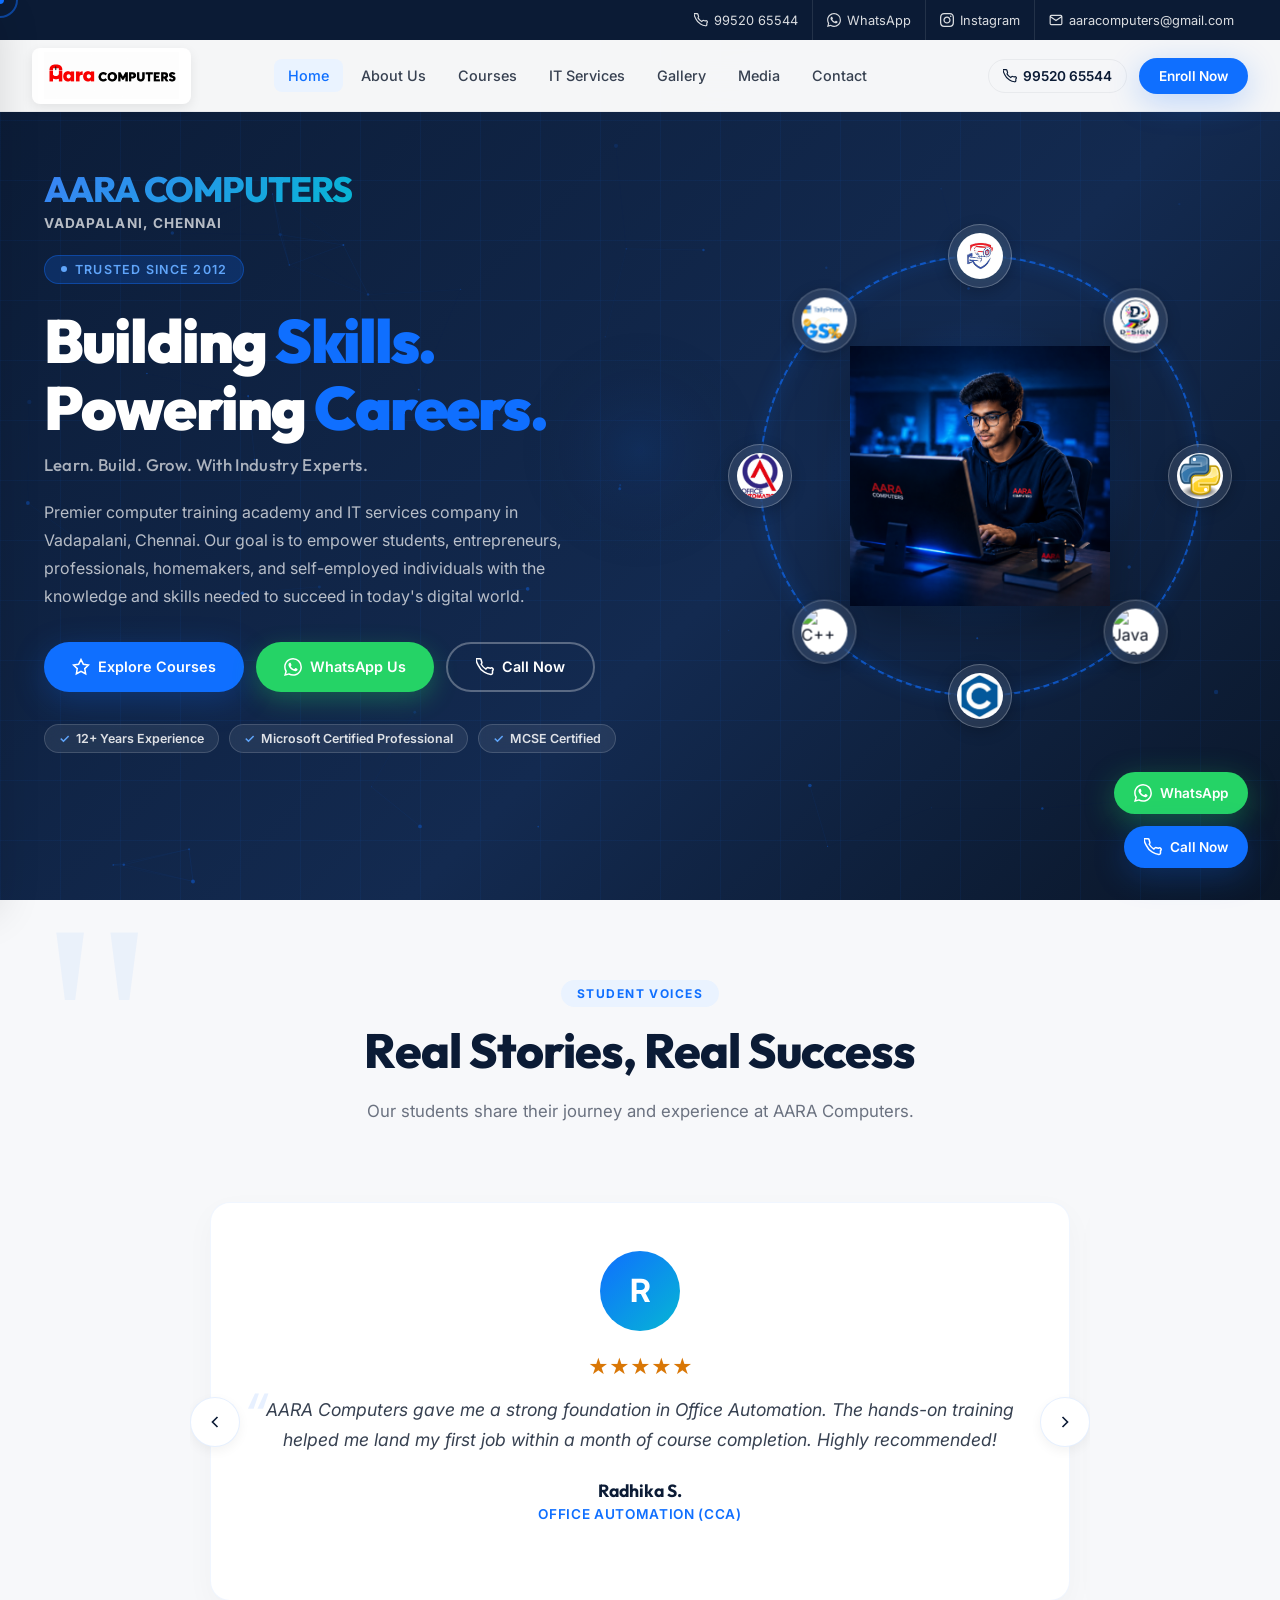
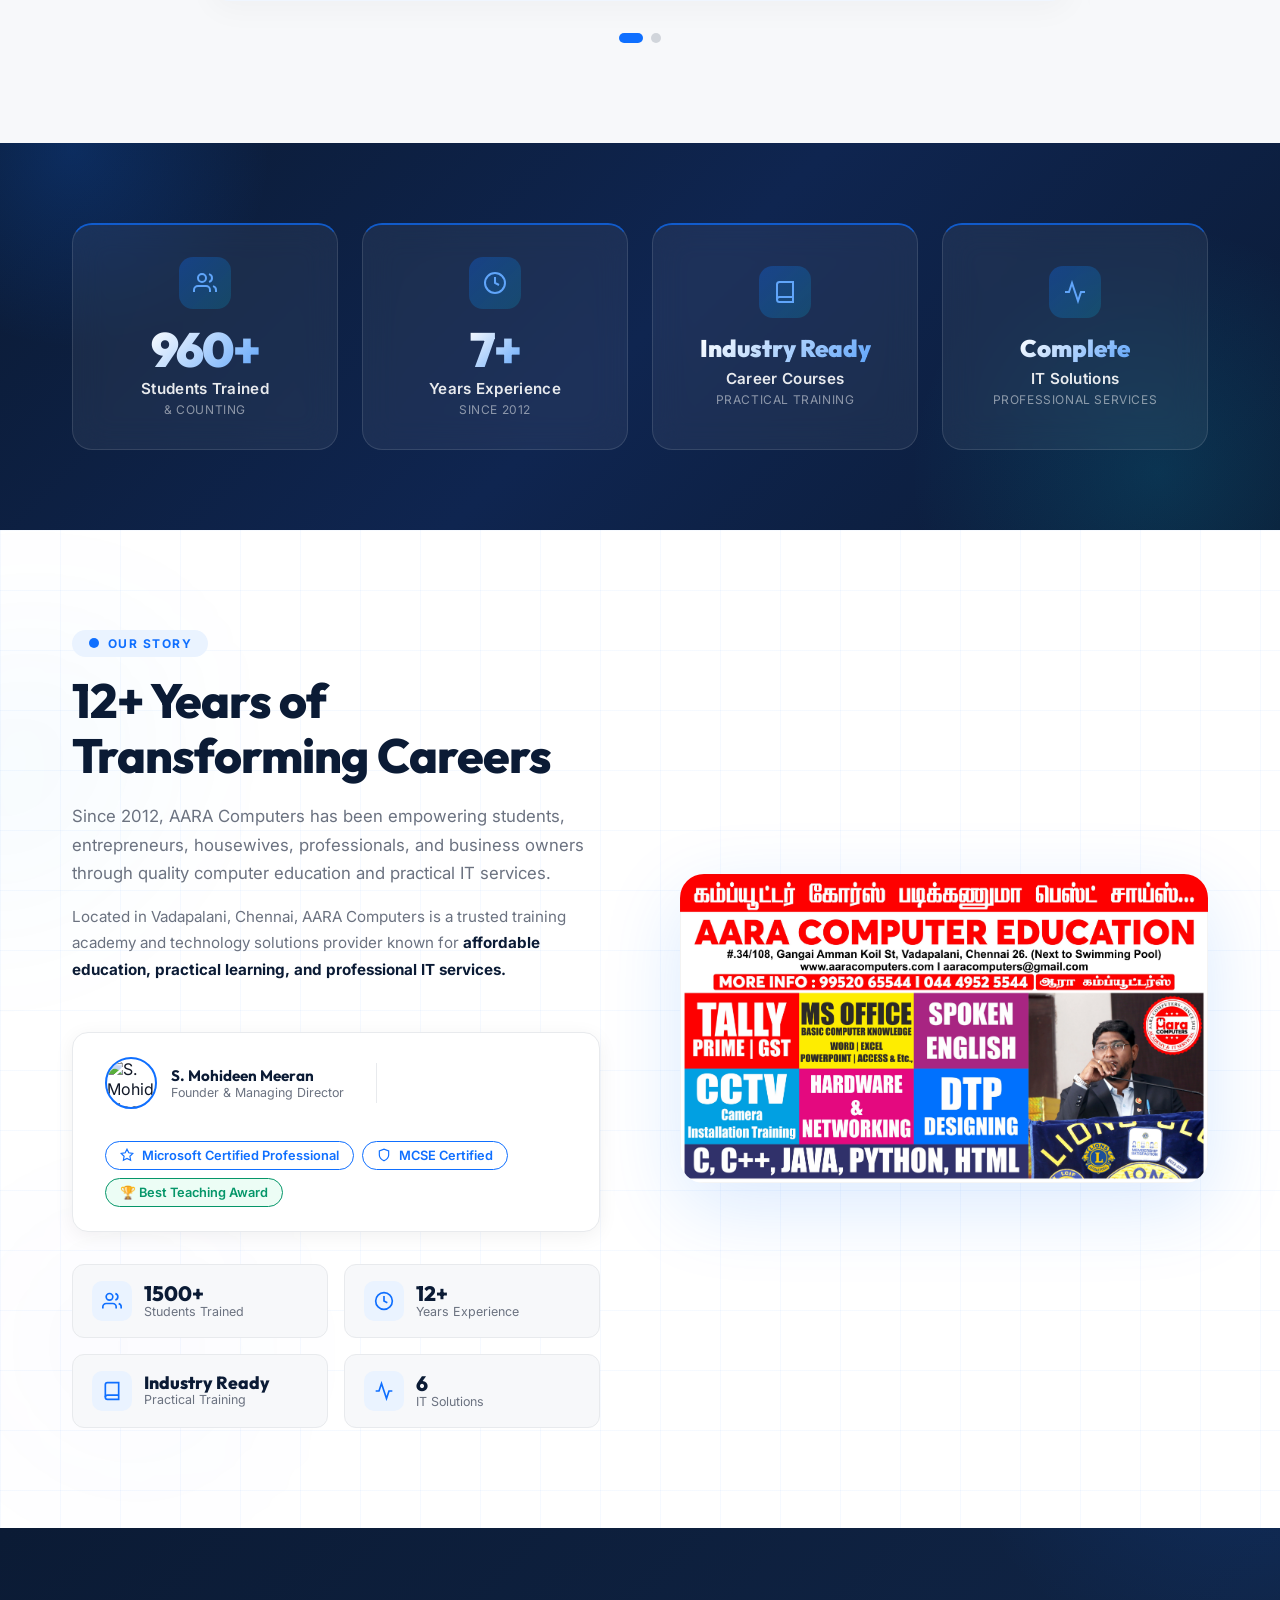
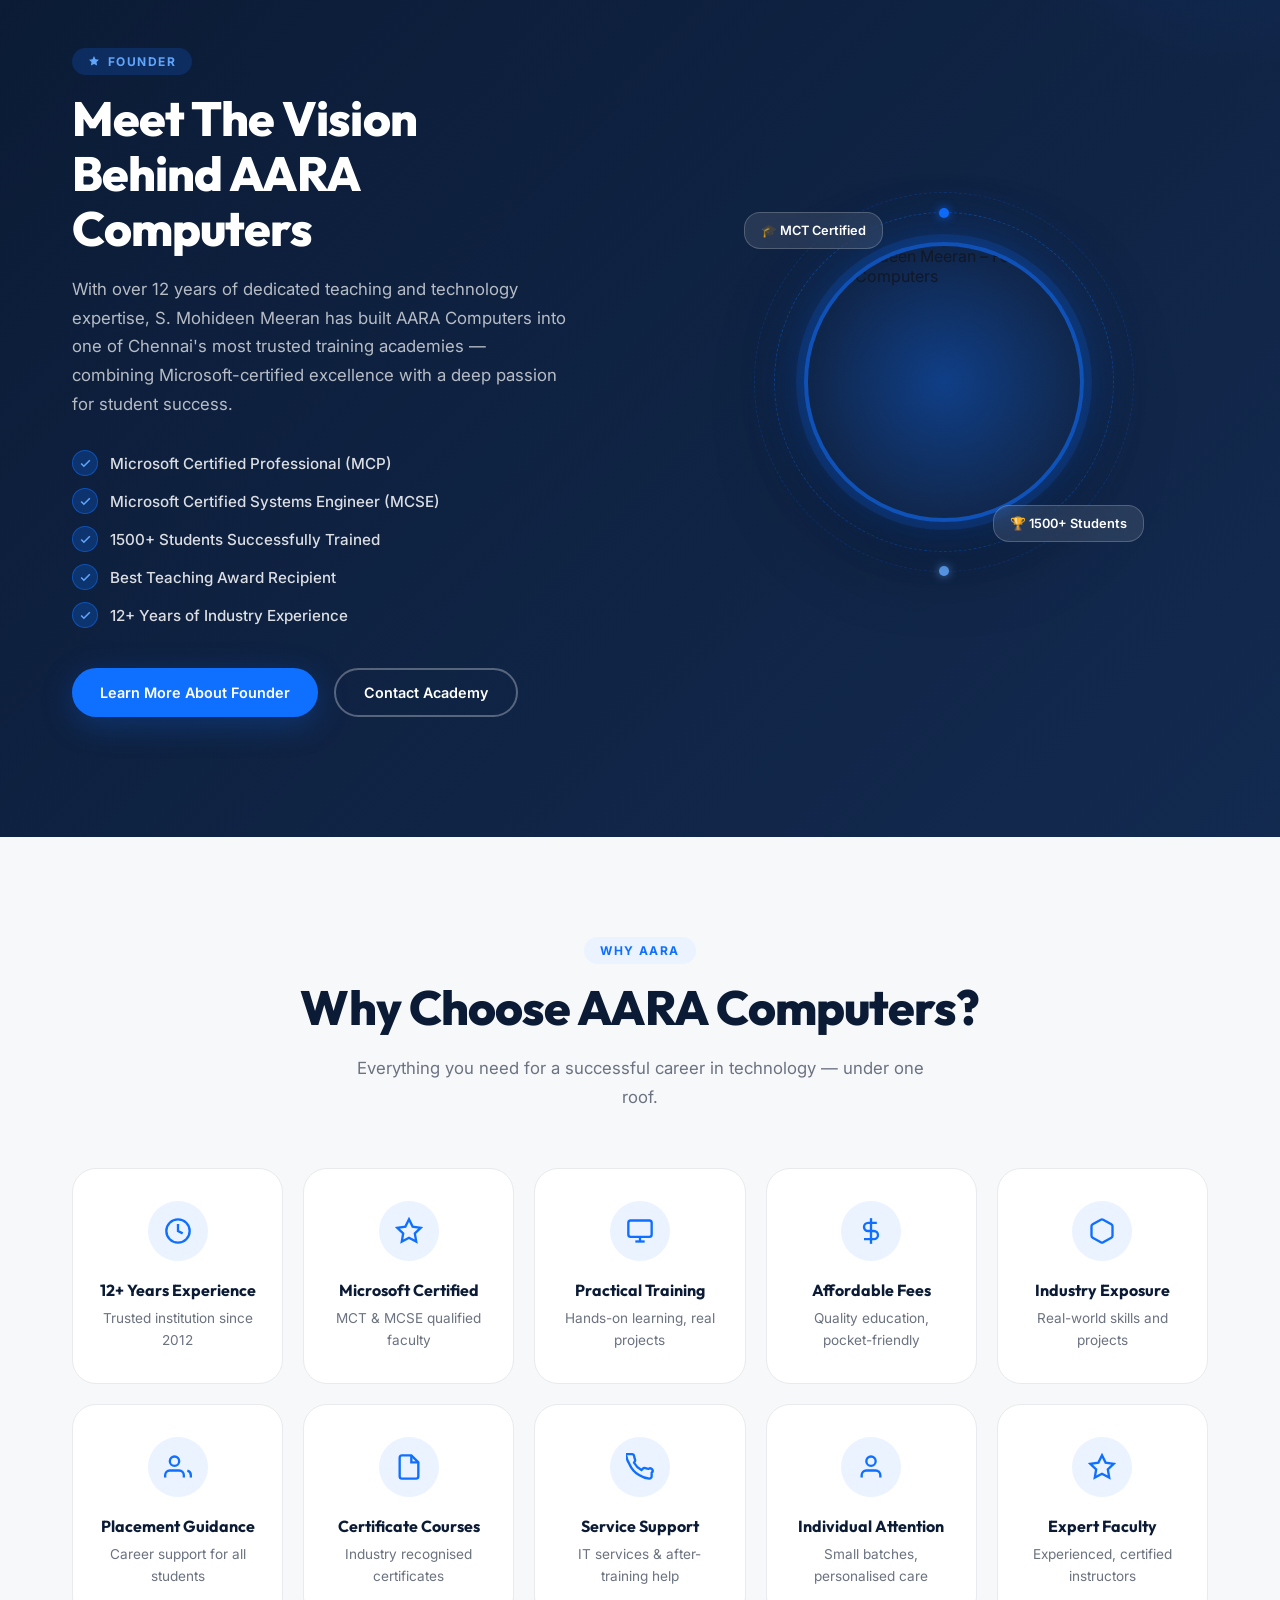
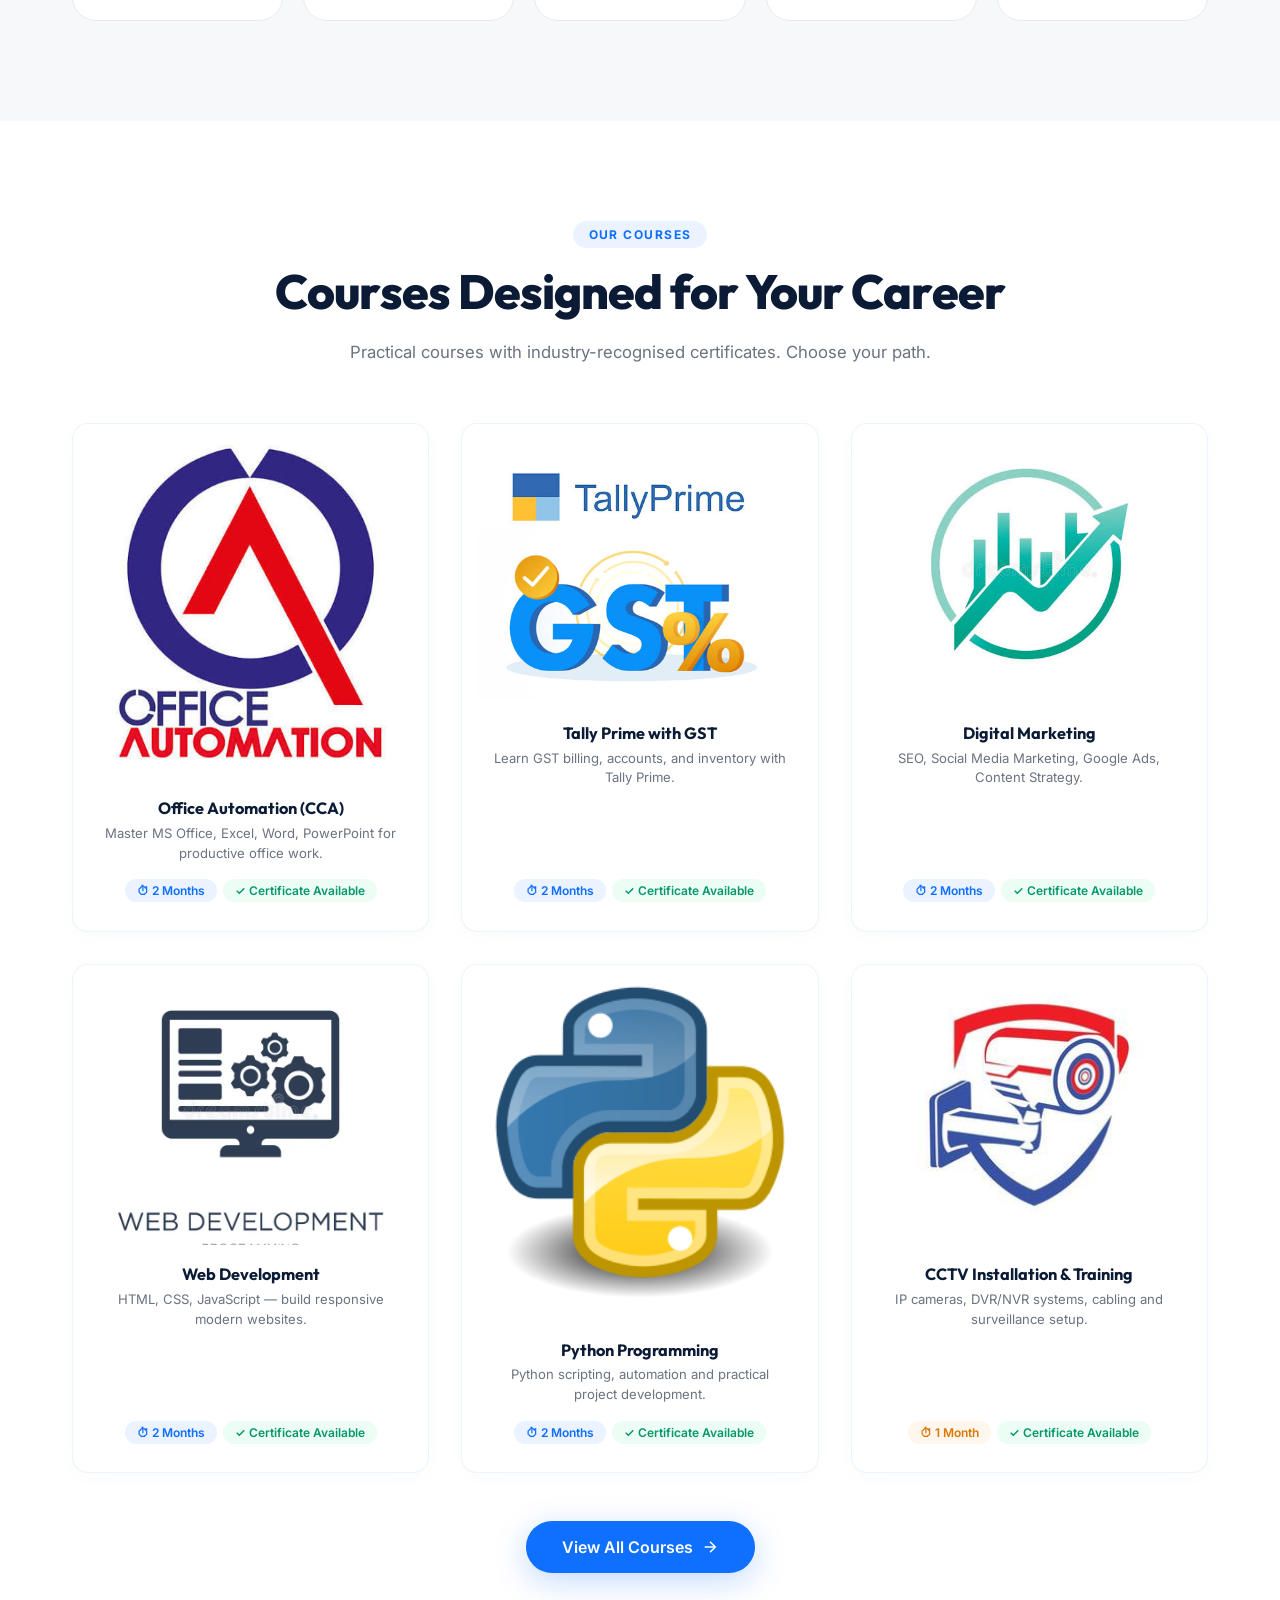
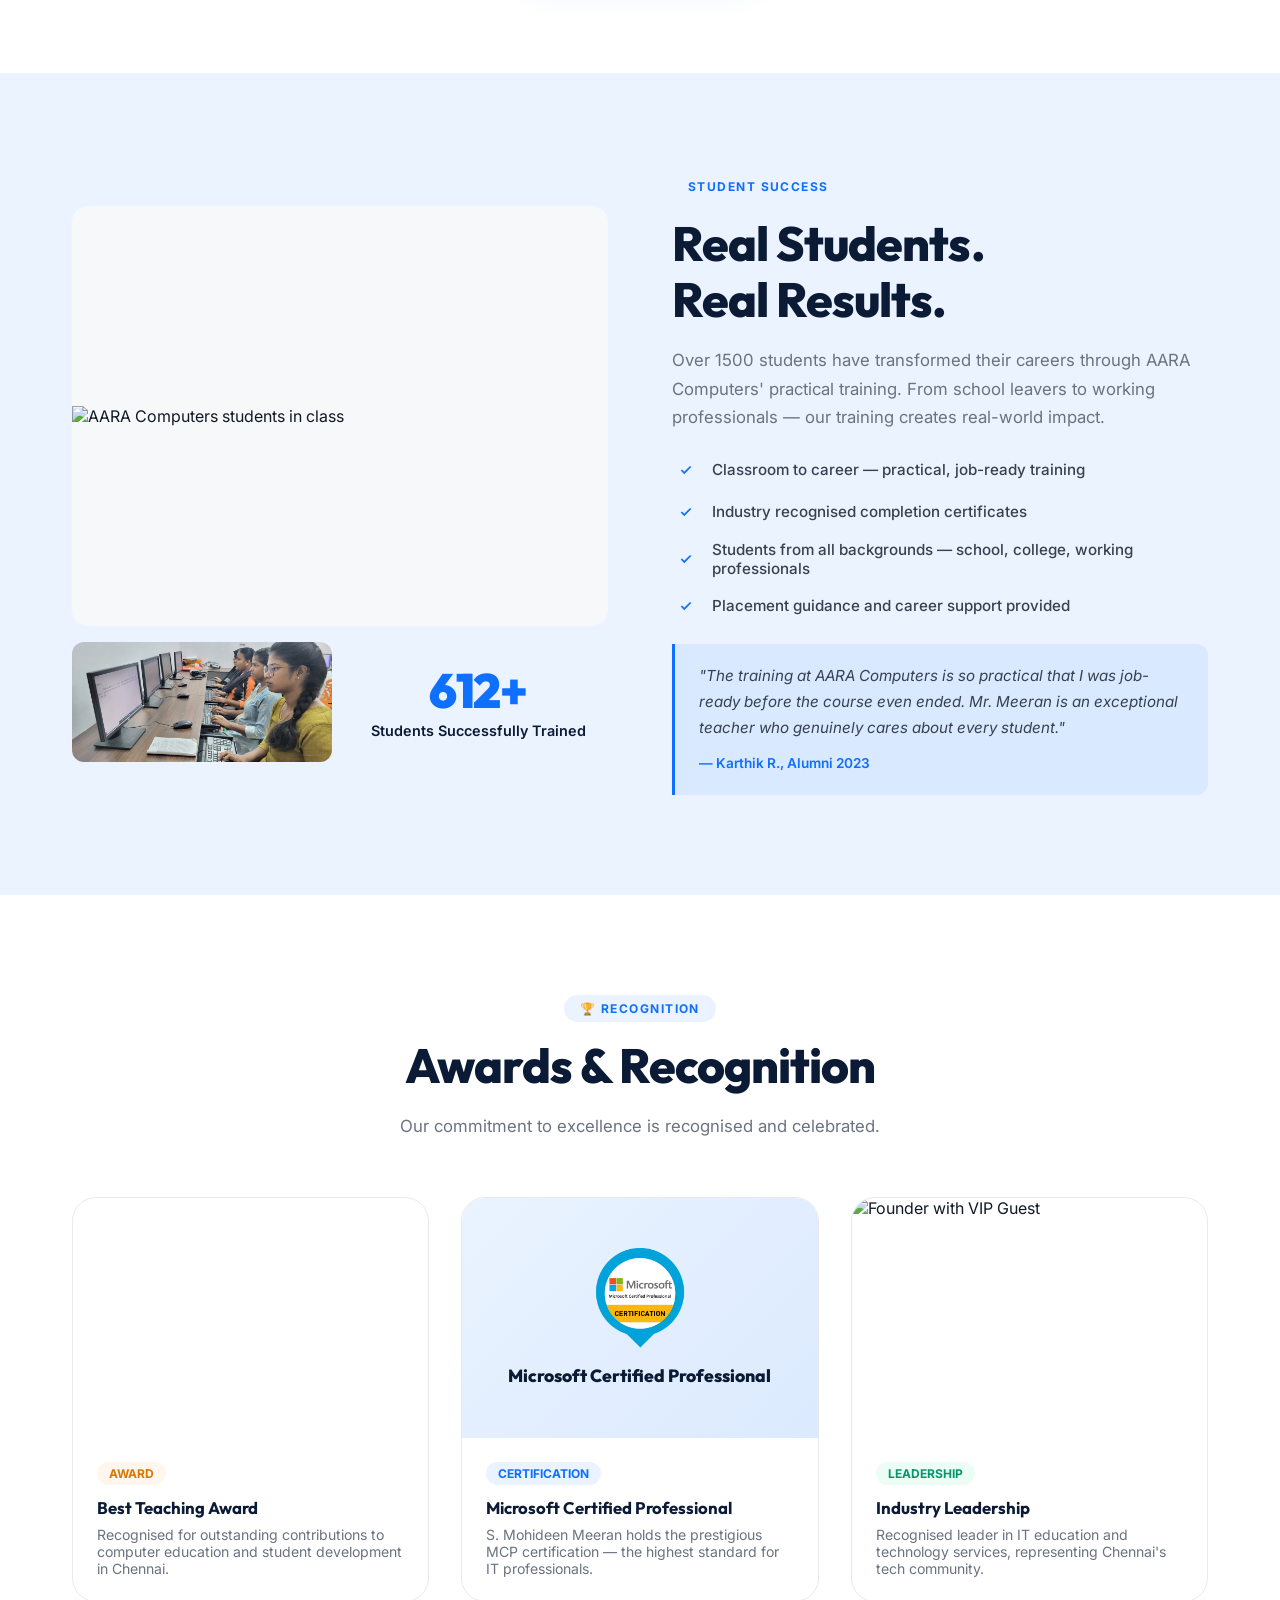
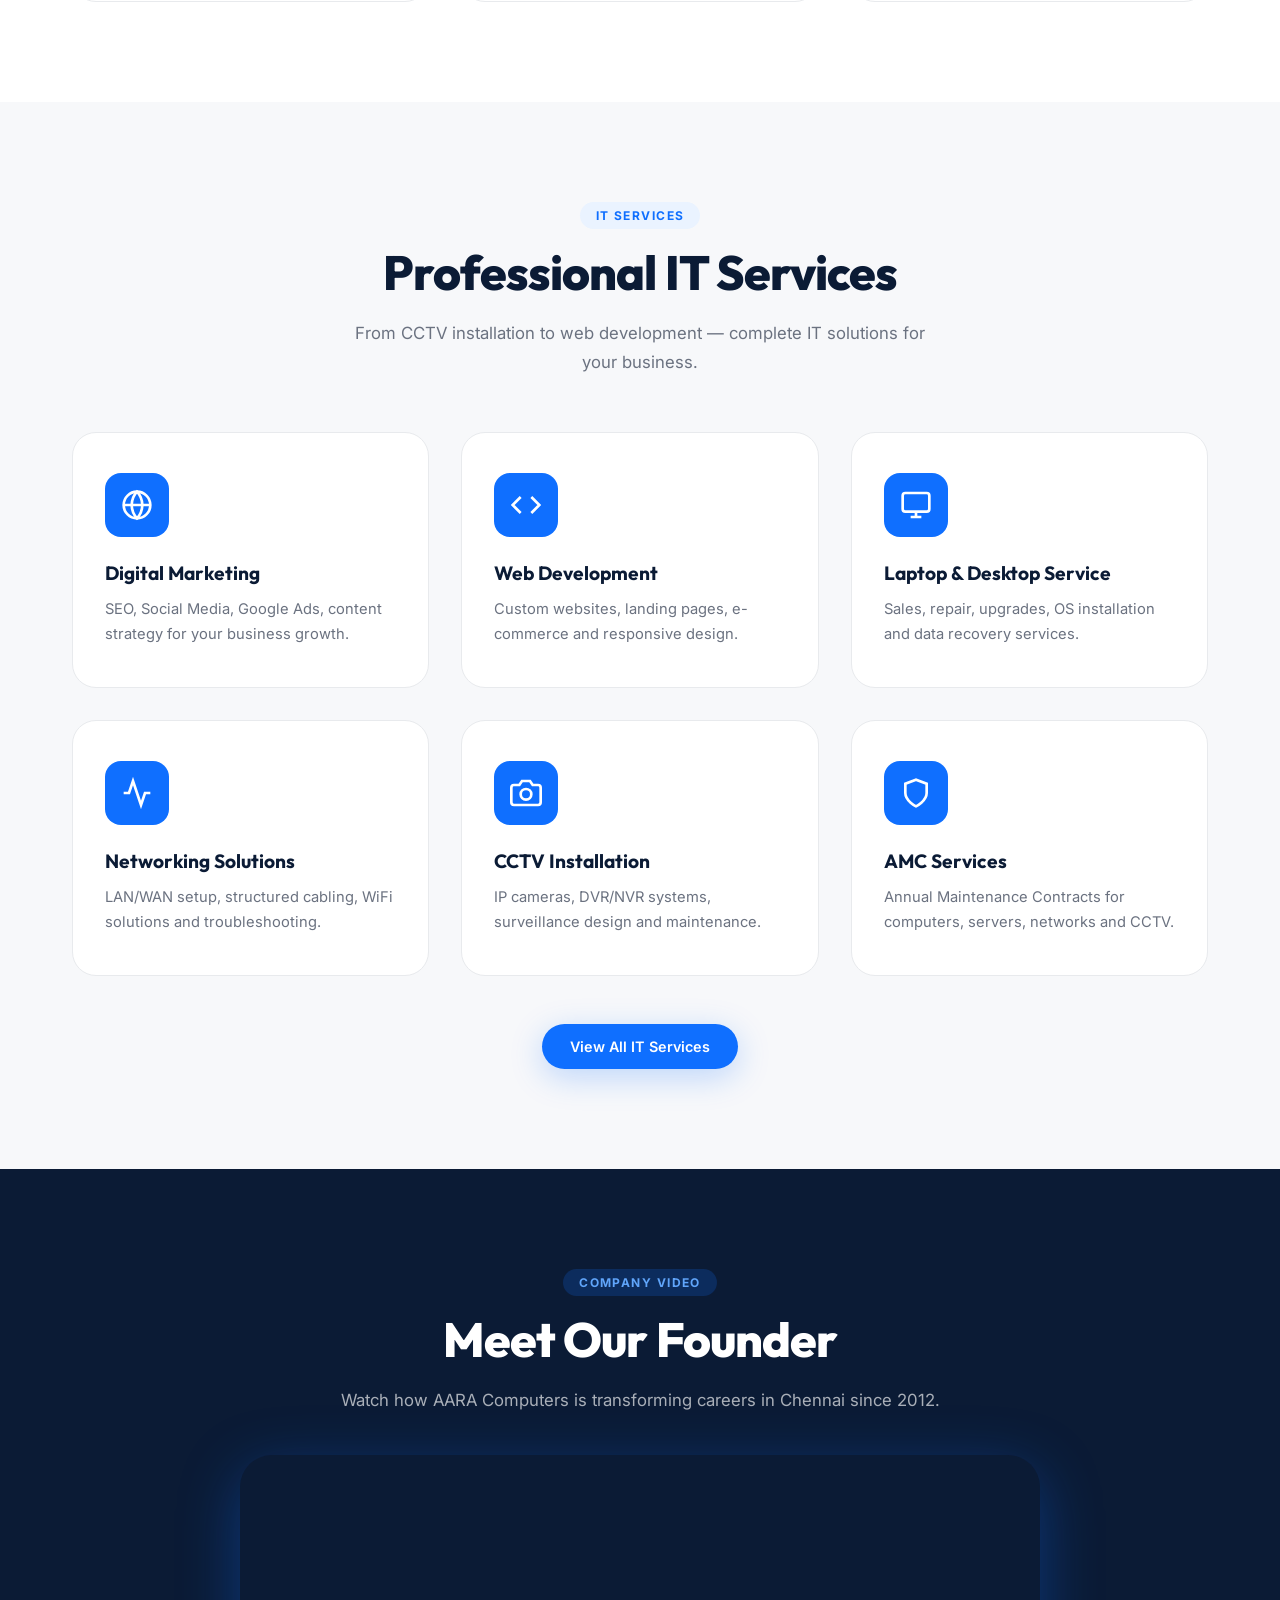
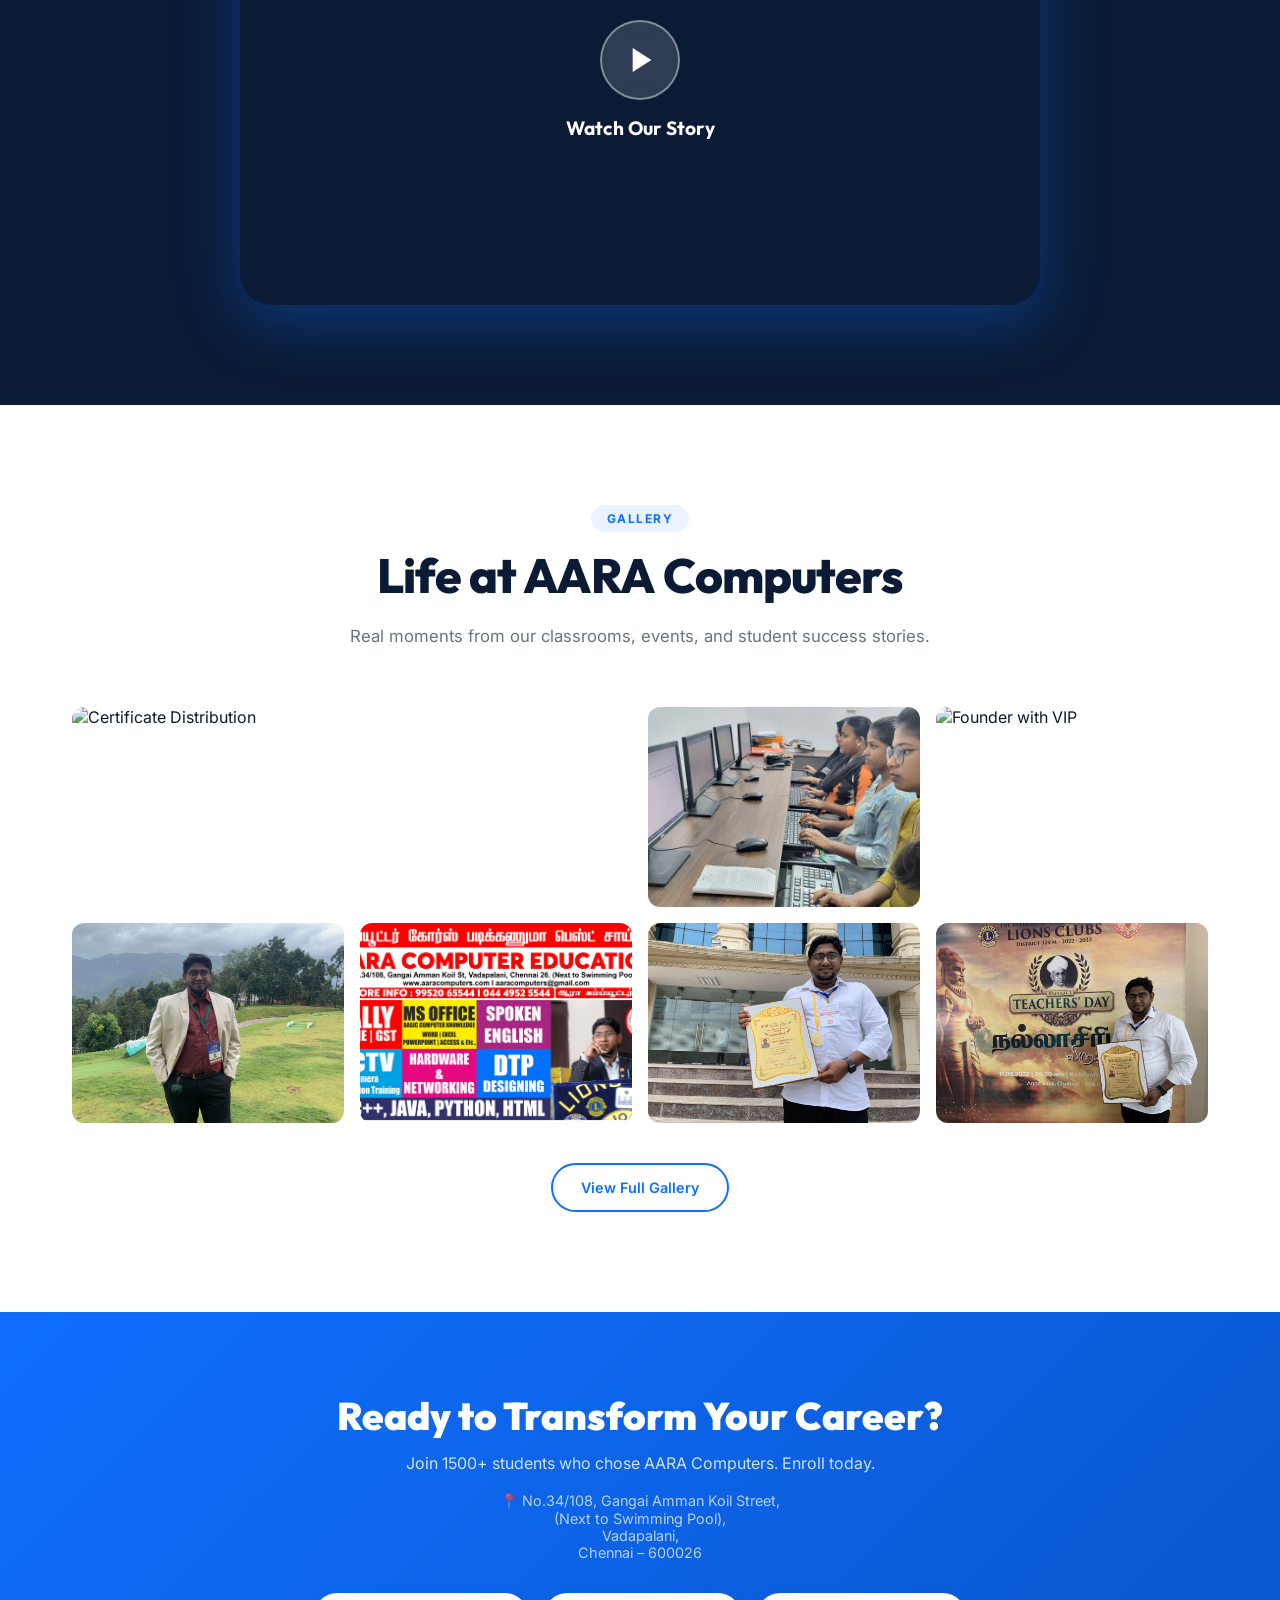
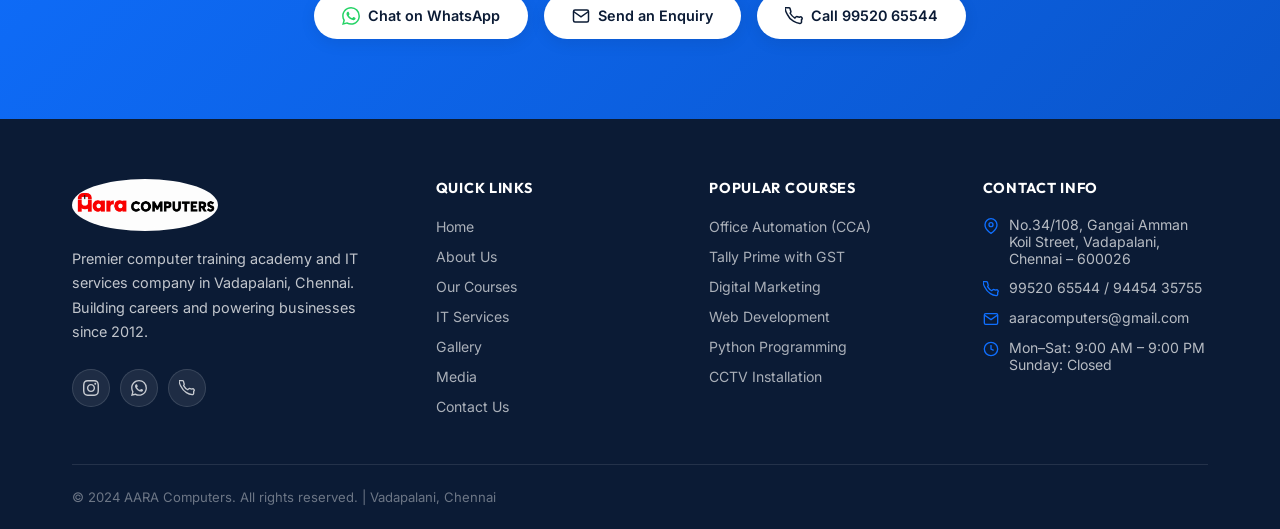
==== AARA-COMPUTERS-WEBSITE-main/index.html @ 3e21f932 "Fix problematic course images using logo-fit class" ====
<!DOCTYPE html>

<html lang="en">

<head>

  <meta charset="UTF-8" />

  <meta name="viewport" content="width=device-width, initial-scale=1.0" />

  <meta http-equiv="X-UA-Compatible" content="IE=edge" />

  <title>AARA Computers – Building Skills. Powering Careers. Since 2012.</title>

  <meta name="description" content="AARA Computers – Premier computer training academy and IT services in Vadapalani, Chennai. Microsoft Certified Professional, 1500+ students trained, 12+ years experience. Expert training in professional IT courses." />

  <meta name="keywords" content="AARA Computers Chennai, computer training academy Vadapalani, Tally Prime with GST course, Python programming, Digital Marketing training, CCTV installation, IT services Chennai, computer sales and service" />

  <meta name="author" content="AARA Computers" />

  <meta name="robots" content="index, follow" />

  <link rel="canonical" href="https://aaracomputers.com/" />

  

  <!-- Open Graph Tags -->

  <meta property="og:type" content="website" />

  <meta property="og:title" content="AARA Computers | Vadapalani, Chennai" />

  <meta property="og:description" content="Premier computer training academy and IT services in Vadapalani, Chennai. Microsoft Certified Professional, 1500+ students trained, 12+ years experience. Expert training in professional IT courses." />

  <meta property="og:url" content="https://aaracomputers.com/" />

  <meta property="og:site_name" content="AARA Computers" />

  <meta property="og:image" content="https://aaracomputers.com/assets/images/logo/company-logo.png" />

  

  <!-- Twitter Card Tags -->

  <meta name="twitter:card" content="summary_large_image" />

  <meta name="twitter:title" content="AARA Computers – Building Skills. Powering Careers. Since 2012." />

  <meta name="twitter:description" content="Premier computer training academy and IT services in Vadapalani, Chennai." />

  <meta name="twitter:image" content="https://aaracomputers.com/assets/images/logo/company-logo.png" />

  

  <!-- Favicon and App Icons -->

  <link rel="icon" href="assets/icons/favicon.ico">

  <link rel="apple-touch-icon" href="assets/icons/apple-touch-icon.png">

  <link rel="manifest" href="assets/icons/site.webmanifest">

  <meta name="theme-color" content="#0B1B35">

  <meta name="msapplication-TileColor" content="#0B1B35">

  

  <link rel="preconnect" href="https://fonts.googleapis.com" />

  <link rel="preconnect" href="https://fonts.gstatic.com" crossorigin />

  <link href="https://fonts.googleapis.com/css2?family=Inter:wght@300;400;500;600;700;800;900&family=Outfit:wght@300;400;500;600;700;800;900&display=swap" rel="stylesheet" />

  <link rel="stylesheet" href="assets/css/styles.css" />

  <style>

    /* â”€â”€ Hero â”€â”€ */

    .hero-section {

      min-height: 100vh;

      background: linear-gradient(135deg, #0B1B35 0%, #132a50 60%, #0a1628 100%);

      display: flex;

      align-items: center;

      padding-top: calc(40px + 72px);

      padding-bottom: 60px;

      position: relative;

      overflow: hidden;

    }

    .hero-grid-bg {

      position: absolute;

      inset: 0;

      background-image:

        linear-gradient(rgba(15,111,255,0.06) 1px, transparent 1px),

        linear-gradient(90deg, rgba(15,111,255,0.06) 1px, transparent 1px);

      background-size: 60px 60px;

      pointer-events: none;

    }

    #hero-canvas {

      position: absolute;

      inset: 0;

      width: 100%;

      height: 100%;

      pointer-events: none;

    }

    .hero-content {

      position: relative;

      z-index: 2;

      display: grid;

      grid-template-columns: 1.1fr 0.9fr;

      gap: 4rem;

      align-items: center;

    }

    .hero-left {

      display: flex;

      flex-direction: column;

      gap: 0;

      margin-left: -15px;

      transition: margin 0.3s ease;

    }

    @media (min-width: 992px) {

      .hero-left {

        margin-left: -50px;

      }

    }

    @media (min-width: 1200px) {

      .hero-left {

        margin-left: -85px;

      }

    }

    .hero-logo-row {

      display: flex;

      align-items: center;

      gap: 14px;

      margin-bottom: 1.8rem;

    }

    .hero-logo-row img { height: 56px; width: auto; }

    .hero-logo-text { display: flex; flex-direction: column; }

    .hero-logo-name {

      font-family: 'Outfit', sans-serif;

      font-weight: 800;

      font-size: 1.3rem;

      color: #fff;

      letter-spacing: -0.02em;

    }

    .hero-logo-tagline {

      font-size: 0.72rem;

      color: rgba(255,255,255,0.6);

      letter-spacing: 0.1em;

      text-transform: uppercase;

    }

    .hero-eyebrow {

      display: inline-flex;

      align-items: center;

      gap: 8px;

      background: rgba(15,111,255,0.2);

      border: 1px solid rgba(15,111,255,0.4);

      color: #60a5fa;

      font-size: 0.78rem;

      font-weight: 600;

      letter-spacing: 0.1em;

      text-transform: uppercase;

      padding: 6px 16px;

      border-radius: 9999px;

      margin-bottom: 1.5rem;

      width: fit-content;

    }

    .hero-eyebrow span { width: 6px; height: 6px; background: #60a5fa; border-radius: 50%; animation: blink 1.4s ease-in-out infinite; }

    @keyframes blink { 0%,100%{opacity:1}50%{opacity:0.2} }

    .hero-h1 {

      font-family: 'Outfit', sans-serif;

      font-size: clamp(2.4rem, 5vw, 3.8rem);

      font-weight: 900;

      color: #fff;

      line-height: 1.1;

      letter-spacing: -0.03em;

      margin-bottom: 0.8rem;

    }

    .hero-h1 .blue-accent { color: #0F6FFF; }

    .hero-tagline {

      font-family: 'Outfit', sans-serif;

      font-size: 1.05rem;

      font-weight: 500;

      color: rgba(255,255,255,0.65);

      margin-bottom: 1.4rem;

      letter-spacing: 0.02em;

    }

    .hero-desc {

      font-size: 1rem;

      color: rgba(255,255,255,0.7);

      line-height: 1.75;

      margin-bottom: 2rem;

      max-width: 520px;

    }

    .hero-cta-row {

      display: flex;

      flex-wrap: wrap;

      gap: 12px;

      margin-bottom: 2rem;

    }

    .hero-badges {

      display: flex;

      flex-wrap: wrap;

      gap: 10px;

      margin-bottom: 2rem;

    }

    .hero-badge {

      display: inline-flex;

      align-items: center;

      gap: 6px;

      background: rgba(255,255,255,0.08);

      border: 1px solid rgba(255,255,255,0.15);

      color: rgba(255,255,255,0.85);

      font-size: 0.78rem;

      font-weight: 600;

      padding: 6px 14px;

      border-radius: 9999px;

      backdrop-filter: blur(8px);

    }

    .hero-badge .check { color: #60a5fa; }



    /* Hero Right – Course Showcase */

    .hero-right {

      position: relative;

      display: flex;

      align-items: center;

      justify-content: center;

      height: 500px;

      width: 100%;

    }

    .course-orbit-container {

      position: relative;

      display: flex;

      align-items: center;

      justify-content: center;

      width: 100%;

      height: 100%;

    }

    .orbit-center {

      position: relative;

      width: 260px; /* Increased by ~18% from 220px */

      height: 260px;

      z-index: 10;

      animation: floatStudent 4s ease-in-out infinite;

    }

    .student-illustration {

      width: 100%;

      height: 100%;

      object-fit: cover; /* Cover to fill space */

      object-position: center;

      filter: drop-shadow(0 15px 25px rgba(0,0,0,0.3));

    }

    .center-glow {

      position: absolute;

      top: 50%;

      left: 50%;

      transform: translate(-50%, -50%);

      width: 320px;

      height: 320px;

      background: radial-gradient(circle, rgba(15,111,255,0.35) 0%, transparent 70%);

      border-radius: 50%;

      z-index: -1;

      animation: pulse-glow 3s ease-in-out infinite;

    }

    @keyframes floatStudent {

      0%, 100% { transform: translateY(0); }

      50% { transform: translateY(-15px); }

    }

    @keyframes pulse-glow {

      0%, 100% { opacity: 0.8; transform: translate(-50%, -50%) scale(1); }

      50% { opacity: 1; transform: translate(-50%, -50%) scale(1.1); }

    }

    

    .course-orbit {

      position: absolute;

      width: 440px;

      height: 440px;

      border-radius: 50%;

      display: flex;

      align-items: center;

      justify-content: center;

      animation: rotateOrbit 20s linear infinite;

    }

    .orbit-ring-premium {

      position: absolute;

      width: 100%;

      height: 100%;

      border-radius: 50%;

      border: 1px solid rgba(15,111,255,0.3);

      box-shadow: 0 0 20px rgba(15,111,255,0.15), inset 0 0 20px rgba(15,111,255,0.15);

    }

    .orbit-ring-premium::before {

      content: '';

      position: absolute;

      top: -2px; left: -2px; right: -2px; bottom: -2px;

      border-radius: 50%;

      border: 2px dashed rgba(15,111,255,0.6);

      animation: rotateOrbit 30s linear infinite reverse;

    }

    .orbit-particle {

      position: absolute;

      width: 8px;

      height: 8px;

      background: #4ade80;

      border-radius: 50%;

      box-shadow: 0 0 10px #4ade80, 0 0 20px #4ade80;

      z-index: 5;

    }

    .p1 { top: -4px; left: 50%; transform: translateX(-50%); }

    .p2 { bottom: 15%; left: 3%; background: #60a5fa; box-shadow: 0 0 10px #60a5fa; }

    .p3 { top: 15%; right: 3%; background: #facc15; box-shadow: 0 0 10px #facc15; }

    

    .orbit-item {

      position: absolute;

      width: 64px;

      height: 64px;

      top: 50%;

      left: 50%;

      margin-top: -32px;

      margin-left: -32px;

      transform: rotate(calc(360deg / 8 * var(--i))) translate(220px) rotate(calc(-360deg / 8 * var(--i)));

      z-index: 15;

    }

    .orbit-course-logo {

      width: 100%;

      height: 100%;

      background: rgba(255,255,255,0.1);

      border: 1px solid rgba(255,255,255,0.25);

      border-radius: 50%;

      display: flex;

      align-items: center;

      justify-content: center;

      backdrop-filter: blur(10px);

      position: relative;

      animation: counterRotateOrbit 20s linear infinite;

      cursor: pointer;

      scale: 1;

      padding: 8px;

      box-shadow: 0 4px 15px rgba(0,0,0,0.2);

      transition: scale 0.3s ease, border-color 0.3s ease, box-shadow 0.3s ease;

    }

    .orbit-course-logo img {

      width: 100%;

      height: 100%;

      object-fit: cover;

      border-radius: 50%;

      background: #fff;

    }

    .orbit-item:hover {

      z-index: 25;

    }

    .orbit-item:hover .orbit-course-logo {

      scale: 1.15;

      border-color: #0F6FFF;

      box-shadow: 0 0 25px rgba(15,111,255,0.8);

    }

    

    .course-orbit:has(.orbit-course-logo:hover),

    .course-orbit:has(.orbit-course-logo:hover) .orbit-course-logo,

    .course-orbit:has(.orbit-course-logo:hover) .orbit-ring-premium::before {

      animation-play-state: paused;

    }

    

    .logo-tooltip {

      position: absolute;

      bottom: -38px;

      left: 50%;

      transform: translateX(-50%);

      background: rgba(11,27,53,0.95);

      color: #fff;

      padding: 6px 14px;

      border-radius: 8px;

      font-size: 0.8rem;

      font-weight: 600;

      white-space: nowrap;

      opacity: 0;

      visibility: hidden;

      transition: all 0.3s ease;

      border: 1px solid rgba(15,111,255,0.5);

      pointer-events: none;

      box-shadow: 0 4px 15px rgba(0,0,0,0.3);

    }

    .orbit-course-logo:hover .logo-tooltip {

      opacity: 1;

      visibility: visible;

      bottom: -45px;

    }

    

    @keyframes rotateOrbit {

      0% { transform: rotate(0deg); }

      100% { transform: rotate(360deg); }

    }

    @keyframes counterRotateOrbit {

      0% { transform: rotate(0deg); }

      100% { transform: rotate(-360deg); }

    }

    

    /* Responsive */

    @media (max-width: 1199px) {

      .course-orbit { width: 380px; height: 380px; }

      .orbit-item { transform: rotate(calc(360deg / 8 * var(--i))) translate(190px) rotate(calc(-360deg / 8 * var(--i))); }

      .orbit-center { width: 180px; height: 180px; }

    }

    @media (max-width: 991px) {

      .course-orbit { width: 440px; height: 440px; }

      .orbit-item { transform: rotate(calc(360deg / 8 * var(--i))) translate(220px) rotate(calc(-360deg / 8 * var(--i))); }

      .orbit-center { width: 200px; height: 200px; }

    }

    @media (max-width: 575px) {

      .course-orbit { width: 320px; height: 320px; }

      .orbit-item { transform: rotate(calc(360deg / 8 * var(--i))) translate(160px) rotate(calc(-360deg / 8 * var(--i))); }

      .orbit-center { width: 150px; height: 150px; }

    }



    /* â”€â”€ Company Intro â”€â”€ */

    .intro-section { background: #fff; }

    .intro-grid { display: grid; grid-template-columns: 1fr 1fr; gap: 5rem; align-items: center; }

    .intro-mini-stats { display: grid; grid-template-columns: repeat(2,1fr); gap: 1rem; margin-top: 2rem; }

    .mini-stat {

      display: flex; align-items: center; gap: 12px;

      padding: 1rem 1.2rem;

      background: #F7F8FA;

      border-radius: 12px;

      border: 1px solid #E8EAED;

    }

    .mini-stat-icon {

      width: 40px; height: 40px;

      background: #EAF3FF;

      border-radius: 10px;

      display: flex; align-items: center; justify-content: center;

      color: #0F6FFF; flex-shrink: 0;

    }

    .mini-stat-icon svg { width: 20px; height: 20px; }

    .mini-stat-num { font-family:'Outfit',sans-serif; font-weight: 800; font-size: 1.3rem; color: #0B1B35; line-height: 1; }

    .mini-stat-label { font-size: 0.78rem; color: #6B7280; }

    .intro-image-wrap {

      position: relative;

      border-radius: 24px;

      overflow: hidden;

      box-shadow: 0 24px 80px rgba(15,111,255,0.15);

    }

    .intro-image-wrap img { width: 100%; height: auto; display: block; }

    .intro-image-badge {

      position: absolute; bottom: 1.5rem; left: 1.5rem;

      background: rgba(255,255,255,0.95);

      backdrop-filter: blur(12px);

      border-radius: 12px;

      padding: 12px 16px;

      display: flex; align-items: center; gap: 10px;

      box-shadow: 0 4px 20px rgba(0,0,0,0.15);

    }

    .intro-image-badge .badge-icon {

      width: 36px; height: 36px;

      background: #EAF3FF; border-radius: 8px;

      display: flex; align-items: center; justify-content: center;

      color: #0F6FFF;

    }

    .intro-image-badge strong { font-size: 0.9rem; color: #0B1B35; display: block; }

    .intro-image-badge span { font-size: 0.75rem; color: #6B7280; }

    .logo-seal {

      position: absolute; top: 1rem; right: 1rem;

      width: 60px; height: 60px;

      background: rgba(255,255,255,0.9);

      border-radius: 50%;

      padding: 4px;

      box-shadow: 0 4px 16px rgba(0,0,0,0.15);

    }

    .logo-seal img { width: 100%; height: 100%; object-fit: contain; border-radius: 50%; }



    /* â”€â”€ Student Success â”€â”€ */

    .success-grid { display: grid; grid-template-columns: 1fr 1fr; gap: 4rem; align-items: center; }

    .success-imgs { display: grid; grid-template-columns: 1fr 1fr; gap: 1rem; }

    .success-img-main { grid-column: 1 / -1; border-radius: 16px; overflow: hidden; height: auto; background: #F7F8FA; display: flex; align-items: center; justify-content: center; }

    .success-img-main img { width: 100%; max-height: 300px; object-fit: contain; }

    .success-img-half { border-radius: 12px; overflow: hidden; height: auto; background: #F7F8FA; display: flex; align-items: center; justify-content: center; }

    .success-img-half img { width: 100%; max-height: 200px; object-fit: contain; }

    .success-quote {

      background: rgba(15,111,255,0.08);

      border-left: 3px solid #0F6FFF;

      border-radius: 0 12px 12px 0;

      padding: 1.2rem 1.5rem;

      margin-top: 1.5rem;

      font-style: italic;

      color: #374151;

      font-size: 0.95rem;

      line-height: 1.7;

    }

    .success-author {

      margin-top: 0.75rem;

      font-weight: 600;

      font-style: normal;

      color: #0F6FFF;

      font-size: 0.85rem;

    }



    /* â”€â”€ Awards â”€â”€ */

    .award-grid { display: grid; grid-template-columns: repeat(3, 1fr); gap: 2rem; }



    /* â”€â”€ Video â”€â”€ */

    .video-section-wrap { background: #0B1B35; padding: 100px 0; }

    .video-label-top { text-align: center; margin-bottom: 2.5rem; }

    .video-label-top .section-label { background: rgba(15,111,255,0.2); color: #60a5fa; }

    .video-label-top .section-title { color: #fff; }

    .video-label-top .section-subtitle { color: rgba(255,255,255,0.65); margin: 0 auto; }



    /* â”€â”€ Gallery Preview â”€â”€ */

    .gallery-preview-grid {

      display: grid;

      grid-template-columns: repeat(4, 1fr);

      gap: 1rem;

    }

    .gp-item { border-radius: 12px; overflow: hidden; position: relative; cursor: pointer; }

    .gp-item img { width: 100%; height: 200px; object-fit: cover; transition: transform 0.4s ease; display: block; }

    .gp-item:hover img { transform: scale(1.06); }

    .gp-item .gp-overlay {

      position: absolute; inset: 0;

      background: linear-gradient(to top, rgba(11,27,53,0.75) 0%, transparent 60%);

      opacity: 0; transition: opacity 0.3s;

      display: flex; align-items: flex-end; padding: 1rem;

    }

    .gp-item:hover .gp-overlay { opacity: 1; }

    .gp-overlay span { color: #fff; font-size: 0.8rem; font-weight: 600; }



    /* â”€â”€ Contact CTA â”€â”€ */

    .contact-cta {

      background: linear-gradient(135deg, #0F6FFF 0%, #0a56cc 100%);

      padding: 80px 0;

      text-align: center;

    }

    .contact-cta h2 { font-family:'Outfit',sans-serif; font-size:2.4rem; font-weight:900; color:#fff; margin-bottom:.8rem; }

    .contact-cta p { color:rgba(255,255,255,0.8); margin-bottom:1.2rem; font-size:1rem; }

    .contact-cta-addr { color:rgba(255,255,255,0.7); font-size:0.9rem; margin-bottom:2rem; }

    .contact-cta-btns { display:flex; justify-content:center; gap:1rem; flex-wrap:wrap; }



    /* Founder Credential Bar */

    .credential-bar {

      background: #fff;

      border: 1px solid #E8EAED;

      border-radius: 16px;

      padding: 1.5rem 2rem;

      display: flex;

      align-items: center;

      gap: 2rem;

      flex-wrap: wrap;

      margin-top: 3rem;

      box-shadow: 0 4px 20px rgba(0,0,0,0.06);

    }

    .cred-bar-founder {

      display: flex; align-items: center; gap: 14px; flex-shrink: 0;

    }

    .cred-bar-photo {

      width: 52px; height: 52px; border-radius: 50%; overflow: hidden;

      border: 2px solid #0F6FFF;

    }

    .cred-bar-photo img { width:100%;height:100%;object-fit:cover;object-position:top; }

    .cred-bar-name { font-family:'Outfit',sans-serif; font-weight:700; font-size:0.95rem; color:#0B1B35; }

    .cred-bar-role { font-size:0.78rem; color:#6B7280; }

    .cred-divider { width:1px; height:40px; background:#E8EAED; flex-shrink:0; }

    .cred-badges-row { display:flex; gap:8px; flex-wrap:wrap; align-items:center; }

    .feature-grid { display: grid; grid-template-columns: repeat(5, 1fr); gap: 1.25rem; }



    @media(max-width: 992px) {

      .hero-content { grid-template-columns: 1fr; text-align: center; }

      .hero-left { margin-left: 0; padding-right: 0; }

      .hero-right { display: none; }

      .intro-grid, .success-grid, .award-grid { grid-template-columns: 1fr; gap: 3rem; }

      .credential-bar { flex-wrap: wrap; justify-content: center; }

      .cred-divider { display: none; }

    }

    @media(max-width: 768px) {

      .gallery-preview-grid { grid-template-columns: 1fr; }

      .credential-bar { flex-direction: column; align-items: center; text-align: center; }

      .cred-badges-row { justify-content: center; }

      .feature-grid { grid-template-columns: 1fr; }

    }

  </style>

</head>

<body>

  <!-- Cursor -->

  <div id="cursor-dot"></div>

  <div id="cursor-ring"></div>



  <!-- Sticky Top Bar -->

  <div class="sticky-top-bar">

    <a href="tel:+919952065544">

      <svg viewBox="0 0 24 24" fill="none" stroke="currentColor" stroke-width="2"><path d="M22 16.92v3a2 2 0 01-2.18 2 19.79 19.79 0 01-8.63-3.07A19.5 19.5 0 013.07 9.8a19.79 19.79 0 01-3.07-8.63A2 2 0 012 .98h3a2 2 0 012 1.72c.127.96.361 1.903.7 2.81a2 2 0 01-.45 2.11L6.91 8.35a16 16 0 006.29 6.29l1.29-1.29a2 2 0 012.11-.45c.907.339 1.85.573 2.81.7A2 2 0 0122 16.92z"/></svg>

      99520 65544

    </a>

    <a href="https://wa.me/919952065544" target="_blank">

      <svg viewBox="0 0 24 24" fill="currentColor"><path d="M17.472 14.382c-.297-.149-1.758-.867-2.03-.967-.273-.099-.471-.148-.67.15-.197.297-.767.966-.94 1.164-.173.199-.347.223-.644.075-.297-.15-1.255-.463-2.39-1.475-.883-.788-1.48-1.761-1.653-2.059-.173-.297-.018-.458.13-.606.134-.133.298-.347.446-.52.149-.174.198-.298.298-.497.099-.198.05-.371-.025-.52-.075-.149-.669-1.612-.916-2.207-.242-.579-.487-.5-.669-.51-.173-.008-.371-.01-.57-.01-.198 0-.52.074-.792.372-.272.297-1.04 1.016-1.04 2.479 0 1.462 1.065 2.875 1.213 3.074.149.198 2.096 3.2 5.077 4.487.709.306 1.262.489 1.694.625.712.227 1.36.195 1.871.118.571-.085 1.758-.719 2.006-1.413.248-.694.248-1.289.173-1.413-.074-.124-.272-.198-.57-.347m-5.421 7.403h-.004a9.87 9.87 0 01-5.031-1.378l-.361-.214-3.741.982.998-3.648-.235-.374a9.86 9.86 0 01-1.51-5.26c.001-5.45 4.436-9.884 9.888-9.884 2.64 0 5.122 1.03 6.988 2.898a9.825 9.825 0 012.893 6.994c-.003 5.45-4.437 9.884-9.885 9.884m8.413-18.297A11.815 11.815 0 0012.05 0C5.495 0 .16 5.335.157 11.892c0 2.096.547 4.142 1.588 5.945L.057 24l6.305-1.654a11.882 11.882 0 005.683 1.448h.005c6.554 0 11.89-5.335 11.893-11.893a11.821 11.821 0 00-3.48-8.413z"/></svg>

      WhatsApp

    </a>

    <a href="https://www.instagram.com/aaracomputers" target="_blank">

      <svg viewBox="0 0 24 24" fill="currentColor"><path d="M12 2.163c3.204 0 3.584.012 4.85.07 3.252.148 4.771 1.691 4.919 4.919.058 1.265.069 1.645.069 4.849 0 3.205-.012 3.584-.069 4.849-.149 3.225-1.664 4.771-4.919 4.919-1.266.058-1.644.07-4.85.07-3.204 0-3.584-.012-4.849-.07-3.26-.149-4.771-1.699-4.919-4.92-.058-1.265-.07-1.644-.07-4.849 0-3.204.013-3.583.07-4.849.149-3.227 1.664-4.771 4.919-4.919 1.266-.057 1.645-.069 4.849-.069zm0-2.163c-3.259 0-3.667.014-4.947.072-4.358.2-6.78 2.618-6.98 6.98-.059 1.281-.073 1.689-.073 4.948 0 3.259.014 3.668.072 4.948.2 4.358 2.618 6.78 6.98 6.98 1.281.058 1.689.072 4.948.072 3.259 0 3.668-.014 4.948-.072 4.354-.2 6.782-2.618 6.979-6.98.059-1.28.073-1.689.073-4.948 0-3.259-.014-3.667-.072-4.947-.196-4.354-2.617-6.78-6.979-6.98-1.281-.059-1.69-.073-4.949-.073zm0 5.838c-3.403 0-6.162 2.759-6.162 6.162s2.759 6.163 6.162 6.163 6.162-2.759 6.162-6.163c0-3.403-2.759-6.162-6.162-6.162zm0 10.162c-2.209 0-4-1.79-4-4 0-2.209 1.791-4 4-4s4 1.791 4 4c0 2.21-1.791 4-4 4zm6.406-11.845c-.796 0-1.441.645-1.441 1.44s.645 1.44 1.441 1.44c.795 0 1.439-.645 1.439-1.44s-.644-1.44-1.439-1.44z"/></svg>

      Instagram

    </a>

    <a href="mailto:aaracomputers@gmail.com">

      <svg viewBox="0 0 24 24" fill="none" stroke="currentColor" stroke-width="2"><path d="M4 4h16c1.1 0 2 .9 2 2v12c0 1.1-.9 2-2 2H4c-1.1 0-2-.9-2-2V6c0-1.1.9-2 2-2z"/><polyline points="22,6 12,13 2,6"/></svg>

      aaracomputers@gmail.com

    </a>

  </div>



  <!-- Navbar -->

  <nav class="navbar">

    <a href="index.html" class="logo-wrap">

      <img loading="lazy" decoding="async" src="assets/images/logo/company-logo.png" alt="AARA Computers Logo" />

      

    </a>

    <div class="nav-links">

      <a href="index.html" class="active">Home</a>

      <a href="about.html">About Us</a>

      <a href="courses.html">Courses</a>

      <a href="services.html">IT Services</a>

      <a href="gallery.html">Gallery</a>

      <a href="media.html">Media</a>

      <a href="contact.html">Contact</a>

    </div>

    <div class="nav-cta">

      <a href="tel:+919952065544" class="btn-nav-phone">

        <svg width="14" height="14" viewBox="0 0 24 24" fill="none" stroke="currentColor" stroke-width="2"><path d="M22 16.92v3a2 2 0 01-2.18 2 19.79 19.79 0 01-8.63-3.07A19.5 19.5 0 013.07 9.8a19.79 19.79 0 01-3.07-8.63A2 2 0 012 .98h3a2 2 0 012 1.72c.127.96.361 1.903.7 2.81a2 2 0 01-.45 2.11L6.91 8.35a16 16 0 006.29 6.29l1.29-1.29a2 2 0 012.11-.45c.907.339 1.85.573 2.81.7A2 2 0 0122 16.92z"/></svg>

        99520 65544

      </a>

      <a href="contact.html" class="btn btn-primary" style="padding:10px 20px;font-size:0.85rem;">Enroll Now</a>

    </div>

    <div class="hamburger" id="hamburger" aria-label="Open menu">

      <span></span><span></span><span></span>

    </div>

  </nav>



  <!-- Mobile Nav -->

  <div class="mobile-nav-overlay" id="nav-overlay"></div>

  <nav class="mobile-nav" id="mobile-nav">

    <div class="close-btn" id="nav-close">

      <svg width="18" height="18" viewBox="0 0 24 24" fill="none" stroke="currentColor" stroke-width="2"><line x1="18" y1="6" x2="6" y2="18"/><line x1="6" y1="6" x2="18" y2="18"/></svg>

    </div>

    <img loading="lazy" decoding="async" src="assets/images/logo/company-logo.png" alt="AARA Computers" style="height:44px;margin-bottom:1.5rem;" />

    <ul>

      <li><a href="index.html" class="active">Home</a></li>

      <li><a href="about.html">About Us</a></li>

      <li><a href="courses.html">Courses</a></li>

      <li><a href="services.html">IT Services</a></li>

      <li><a href="gallery.html">Gallery</a></li>
<li><a href="media.html">Media</a></li>

      <li><a href="contact.html">Contact</a></li>

    </ul>

    <div style="margin-top:2rem;display:flex;flex-direction:column;gap:10px;">

      <a href="tel:+919952065544" class="btn btn-outline" style="justify-content:center;">📞 Call Now</a>

      <a href="https://wa.me/919952065544" class="btn btn-whatsapp" style="justify-content:center;">💬 WhatsApp</a>

    </div>

  </nav>



  <!-- ══════════════════════════════════════

       HERO SECTION

  ══════════════════════════════════════ -->

  <section class="hero-section">

    <div class="hero-grid-bg"></div>

    <canvas id="hero-canvas"></canvas>

    <div class="container">

      <div class="hero-content">

        <!-- Left -->

        <div class="hero-left">

          <div class="hero-branding">

            <span class="hero-brand-name">AARA Computers</span>

            <span class="hero-brand-tagline">Vadapalani, Chennai</span>

          </div>

          <div class="hero-eyebrow">

            <span></span> Trusted Since 2012

          </div>

          <h1 class="hero-h1">

            Building <span class="blue-accent">Skills.</span><br/>

            Powering <span class="blue-accent">Careers.</span>

          </h1>

          <p class="hero-tagline">Learn. Build. Grow. With Industry Experts.</p>

          <p class="hero-desc">

            Premier computer training academy and IT services company in Vadapalani, Chennai. Our goal is to empower students, entrepreneurs, professionals, homemakers, and self-employed individuals with the knowledge and skills needed to succeed in today's digital world.

          </p>

          <div class="hero-cta-row">

            <a href="courses.html" class="btn btn-primary">

              <svg width="18" height="18" viewBox="0 0 24 24" fill="none" stroke="currentColor" stroke-width="2"><path d="M12 2l3.09 6.26L22 9.27l-5 4.87 1.18 6.88L12 17.77l-6.18 3.25L7 14.14 2 9.27l6.91-1.01L12 2z"/></svg>

              Explore Courses

            </a>

            <a href="https://wa.me/919952065544" class="btn btn-whatsapp">

              <svg width="18" height="18" viewBox="0 0 24 24" fill="currentColor"><path d="M17.472 14.382c-.297-.149-1.758-.867-2.03-.967-.273-.099-.471-.148-.67.15-.197.297-.767.966-.94 1.164-.173.199-.347.223-.644.075-.297-.15-1.255-.463-2.39-1.475-.883-.788-1.48-1.761-1.653-2.059-.173-.297-.018-.458.13-.606.134-.133.298-.347.446-.52.149-.174.198-.298.298-.497.099-.198.05-.371-.025-.52-.075-.149-.669-1.612-.916-2.207-.242-.579-.487-.5-.669-.51-.173-.008-.371-.01-.57-.01-.198 0-.52.074-.792.372-.272.297-1.04 1.016-1.04 2.479 0 1.462 1.065 2.875 1.213 3.074.149.198 2.096 3.2 5.077 4.487.709.306 1.262.489 1.694.625.712.227 1.36.195 1.871.118.571-.085 1.758-.719 2.006-1.413.248-.694.248-1.289.173-1.413-.074-.124-.272-.198-.57-.347m-5.421 7.403h-.004a9.87 9.87 0 01-5.031-1.378l-.361-.214-3.741.982.998-3.648-.235-.374a9.86 9.86 0 01-1.51-5.26c.001-5.45 4.436-9.884 9.888-9.884 2.64 0 5.122 1.03 6.988 2.898a9.825 9.825 0 012.893 6.994c-.003 5.45-4.437 9.884-9.885 9.884m8.413-18.297A11.815 11.815 0 0012.05 0C5.495 0 .16 5.335.157 11.892c0 2.096.547 4.142 1.588 5.945L.057 24l6.305-1.654a11.882 11.882 0 005.683 1.448h.005c6.554 0 11.89-5.335 11.893-11.893a11.821 11.821 0 00-3.48-8.413z"/></svg>

              WhatsApp Us

            </a>

            <a href="tel:+919952065544" class="btn btn-outline" style="color:#fff;border-color:rgba(255,255,255,0.3);">

              <svg width="18" height="18" viewBox="0 0 24 24" fill="none" stroke="currentColor" stroke-width="2"><path d="M22 16.92v3a2 2 0 01-2.18 2 19.79 19.79 0 01-8.63-3.07A19.5 19.5 0 013.07 9.8a19.79 19.79 0 01-3.07-8.63A2 2 0 012 .98h3a2 2 0 012 1.72c.127.96.361 1.903.7 2.81a2 2 0 01-.45 2.11L6.91 8.35a16 16 0 006.29 6.29l1.29-1.29a2 2 0 012.11-.45c.907.339 1.85.573 2.81.7A2 2 0 0122 16.92z"/></svg>

              Call Now

            </a>

          </div>

          <div class="hero-badges">

            <span class="hero-badge"><span class="check">✓</span> 12+ Years Experience</span>

            <span class="hero-badge"><span class="check">✓</span> Microsoft Certified Professional</span>

            <span class="hero-badge"><span class="check">✓</span> MCSE Certified</span>

          </div>

        </div>

        <!-- Right – Course Showcase -->

        <div class="hero-right">

          <div class="course-orbit-container">

            <!-- Student Image Center -->

            <div class="orbit-center">

              <img src="assets/images/student-with-laptop.png" alt="Student Learning" class="student-illustration" />

              <div class="center-glow"></div>

            </div>

            

            <!-- Rotating Orbit -->

            <div class="course-orbit">

              <div class="orbit-ring-premium"></div>

              <div class="orbit-particle p1"></div>

              

              <!-- 8 Course Logos evenly spaced -->

              <div class="orbit-item" style="--i:0">

                <div class="orbit-course-logo">

                  <img src="assets/images/courses/python.png" alt="Python Programming" />

                  <span class="logo-tooltip">Python Programming</span>

                </div>

              </div>

              <div class="orbit-item" style="--i:1">

                <div class="orbit-course-logo">

                  <img src="assets/images/courses/java.png" alt="Java Programming" />

                  <span class="logo-tooltip">Java Programming</span>

                </div>

              </div>

              <div class="orbit-item" style="--i:2">

                <div class="orbit-course-logo">

                  <img src="assets/images/courses/c-programming.jpg" alt="C Programming" />

                  <span class="logo-tooltip">C Programming</span>

                </div>

              </div>

              <div class="orbit-item" style="--i:3">

                <div class="orbit-course-logo">

                  <img src="assets/images/courses/cpp.png" alt="C++ Programming" />

                  <span class="logo-tooltip">C++ Programming</span>

                </div>

              </div>

              <div class="orbit-item" style="--i:4">

                <div class="orbit-course-logo">

                  <img src="assets/images/courses/office-automation.jpg" alt="Office Automation" />

                  <span class="logo-tooltip">Office Automation</span>

                </div>

              </div>

              <div class="orbit-item" style="--i:5">

                <div class="orbit-course-logo">

                  <img src="assets/images/courses/tally-gst.jpg" alt="Tally Prime with GST" />

                  <span class="logo-tooltip">Tally Prime with GST</span>

                </div>

              </div>

              <div class="orbit-item" style="--i:6">

                <div class="orbit-course-logo">

                  <img src="assets/images/courses/cctv.jpg" alt="CCTV Installation" />

                  <span class="logo-tooltip">CCTV Installation</span>

                </div>

              </div>

              <div class="orbit-item" style="--i:7">

                <div class="orbit-course-logo">

                  <img src="assets/images/courses/design-printing.png" alt="DTP Designing" />

                  <span class="logo-tooltip">DTP Designing</span>

                </div>

              </div>

            </div>

          </div>

        </div>

      </div>

    </div>

  </section>



  <!-- ══════════════════════════════════════

       COMPANY INTRODUCTION

  ══════════════════════════════════════ -->


  <!-- ══════════════════════════════════════
       STUDENT TESTIMONIALS (Home Page)
  ══════════════════════════════════════ -->
  <section class="testimonials-section home-testimonials">
    <div class="container">
      <div class="section-header center reveal">
        <span class="section-label">Student Voices</span>
        <h2 class="section-title">Real Stories, Real Success</h2>
        <p class="section-subtitle">Our students share their journey and experience at AARA Computers.</p>
      </div>

      <div class="testimonial-carousel-container">
        <button class="carousel-nav-btn carousel-prev" id="testimonial-prev" aria-label="Previous testimonial">
          <svg width="20" height="20" viewBox="0 0 24 24" fill="none" stroke="currentColor" stroke-width="2"><polyline points="15 18 9 12 15 6"/></svg>
        </button>

        <div class="testimonial-track" id="testimonial-track">
          <!-- Card 1 -->
          <div class="testimonial-card-premium">
            <div style="width:80px;height:80px;border-radius:50%;background:linear-gradient(135deg,#0F6FFF,#06b6d4);display:flex;align-items:center;justify-content:center;margin-bottom:1.5rem;font-size:2rem;color:#fff;font-weight:700;">R</div>
            <div class="stars-row">★★★★★</div>
            <p class="testimonial-feedback">AARA Computers gave me a strong foundation in Office Automation. The hands-on training helped me land my first job within a month of course completion. Highly recommended!</p>
            <h4 class="testimonial-author">Radhika S.</h4>
            <span class="testimonial-course">Office Automation (CCA)</span>
          </div>
          <!-- Card 2 -->
          <div class="testimonial-card-premium">
            <div style="width:80px;height:80px;border-radius:50%;background:linear-gradient(135deg,#7c3aed,#0F6FFF);display:flex;align-items:center;justify-content:center;margin-bottom:1.5rem;font-size:2rem;color:#fff;font-weight:700;">K</div>
            <div class="stars-row">★★★★★</div>
            <p class="testimonial-feedback">The Tally Prime with GST course was extremely practical. I was able to handle real-time accounting tasks for my business right after completing the course. Best investment!</p>
            <h4 class="testimonial-author">Karthik M.</h4>
            <span class="testimonial-course">Tally Prime with GST</span>
          </div>
          <!-- Card 3 -->
          <div class="testimonial-card-premium">
            <div style="width:80px;height:80px;border-radius:50%;background:linear-gradient(135deg,#f59e0b,#ef4444);display:flex;align-items:center;justify-content:center;margin-bottom:1.5rem;font-size:2rem;color:#fff;font-weight:700;">P</div>
            <div class="stars-row">★★★★★</div>
            <p class="testimonial-feedback">I learned Python programming from scratch at AARA Computers. The faculty is patient, knowledgeable, and truly cares about student progress. Now I'm working as a junior developer!</p>
            <h4 class="testimonial-author">Priya V.</h4>
            <span class="testimonial-course">Python Programming</span>
          </div>
          <!-- Card 4 -->
          <div class="testimonial-card-premium">
            <div style="width:80px;height:80px;border-radius:50%;background:linear-gradient(135deg,#10b981,#0F6FFF);display:flex;align-items:center;justify-content:center;margin-bottom:1.5rem;font-size:2rem;color:#fff;font-weight:700;">A</div>
            <div class="stars-row">★★★★★</div>
            <p class="testimonial-feedback">The Digital Marketing course was exactly what I needed to grow my small business online. I learned SEO, social media marketing, and Google Ads. My business revenue has doubled!</p>
            <h4 class="testimonial-author">Arun Kumar D.</h4>
            <span class="testimonial-course">Digital Marketing</span>
          </div>
          <!-- Card 5 -->
          <div class="testimonial-card-premium">
            <div style="width:80px;height:80px;border-radius:50%;background:linear-gradient(135deg,#ec4899,#7c3aed);display:flex;align-items:center;justify-content:center;margin-bottom:1.5rem;font-size:2rem;color:#fff;font-weight:700;">S</div>
            <div class="stars-row">★★★★★</div>
            <p class="testimonial-feedback">As a homemaker, I was nervous about learning computers. But the supportive environment at AARA made it easy. Now I confidently use Excel and manage household finances digitally!</p>
            <h4 class="testimonial-author">Suganya R.</h4>
            <span class="testimonial-course">Office Automation (CCA)</span>
          </div>
          <!-- Card 6 -->
          <div class="testimonial-card-premium">
            <div style="width:80px;height:80px;border-radius:50%;background:linear-gradient(135deg,#0F6FFF,#14b8a6);display:flex;align-items:center;justify-content:center;margin-bottom:1.5rem;font-size:2rem;color:#fff;font-weight:700;">M</div>
            <div class="stars-row">★★★★★</div>
            <p class="testimonial-feedback">Web Development course at AARA was comprehensive and up-to-date. I built my first website during the course itself! The practical approach makes all the difference.</p>
            <h4 class="testimonial-author">Mohamed Irfan J.</h4>
            <span class="testimonial-course">Web Development</span>
          </div>
        </div>

        <button class="carousel-nav-btn carousel-next" id="testimonial-next" aria-label="Next testimonial">
          <svg width="20" height="20" viewBox="0 0 24 24" fill="none" stroke="currentColor" stroke-width="2"><polyline points="9 18 15 12 9 6"/></svg>
        </button>

        <div class="carousel-dots" id="carousel-dots"></div>
      </div>
    </div>
  </section>

  <!-- ══════════════════════════════════════
       STATS SECTION (Premium)
  ══════════════════════════════════════ -->
  <section class="stats-premium-section">
    <div class="container">
      <div class="stats-premium-grid">

        <div class="stat-premium-card reveal">
          <div class="stat-premium-icon">
            <svg viewBox="0 0 24 24" fill="none" stroke="currentColor" stroke-width="2"><path d="M17 21v-2a4 4 0 00-4-4H5a4 4 0 00-4 4v2"/><circle cx="9" cy="7" r="4"/><path d="M23 21v-2a4 4 0 00-3-3.87"/><path d="M16 3.13a4 4 0 010 7.75"/></svg>
          </div>
          <div class="stat-premium-num" data-target="1500" data-suffix="+">0+</div>
          <div class="stat-premium-label">Students Trained</div>
          <div class="stat-premium-sub">& Counting</div>
        </div>

        <div class="stat-premium-card reveal" data-delay="100">
          <div class="stat-premium-icon">
            <svg viewBox="0 0 24 24" fill="none" stroke="currentColor" stroke-width="2"><circle cx="12" cy="12" r="10"/><polyline points="12 6 12 12 16 14"/></svg>
          </div>
          <div class="stat-premium-num" data-target="12" data-suffix="+">0+</div>
          <div class="stat-premium-label">Years Experience</div>
          <div class="stat-premium-sub">Since 2012</div>
        </div>

        <div class="stat-premium-card reveal" data-delay="200">
          <div class="stat-premium-icon">
            <svg viewBox="0 0 24 24" fill="none" stroke="currentColor" stroke-width="2"><path d="M4 19.5A2.5 2.5 0 016.5 17H20"/><path d="M6.5 2H20v20H6.5A2.5 2.5 0 014 19.5v-15A2.5 2.5 0 016.5 2z"/></svg>
          </div>
          <div class="stat-premium-text-big">Industry Ready</div>
          <div class="stat-premium-label">Career Courses</div>
          <div class="stat-premium-sub">Practical Training</div>
        </div>

        <div class="stat-premium-card reveal" data-delay="300">
          <div class="stat-premium-icon">
            <svg viewBox="0 0 24 24" fill="none" stroke="currentColor" stroke-width="2"><polyline points="22 12 18 12 15 21 9 3 6 12 2 12"/></svg>
          </div>
          <div class="stat-premium-text-big">Complete</div>
          <div class="stat-premium-label">IT Solutions</div>
          <div class="stat-premium-sub">Professional Services</div>
        </div>

      </div>
    </div>
  </section>




  <section class="section intro-section premium-bg-effects">
    <div class="story-animated-bg"></div>
    <div class="container">

      <div class="intro-grid">

        <div class="reveal-left">

          <span class="section-label">

            <svg width="12" height="12" viewBox="0 0 24 24" fill="currentColor"><circle cx="12" cy="12" r="10"/></svg>

            Our Story

          </span>

          <h2 class="section-title">12+ Years of<br/>Transforming Careers</h2>

          <p class="section-subtitle" style="max-width:100%;">

            Since 2012, AARA Computers has been empowering students, entrepreneurs, housewives,

            professionals, and business owners through quality computer education and practical IT services.

          </p>

          <p style="margin-top:1rem;font-size:0.95rem;color:#6B7280;line-height:1.75;">

            Located in Vadapalani, Chennai, AARA Computers is a trusted training academy and technology

            solutions provider known for <strong style="color:#0B1B35;">affordable education, practical learning,

            and professional IT services.</strong>

          </p>

          <!-- Founder Credential Bar -->

          <div class="credential-bar">

            <div class="cred-bar-founder">

              <div class="cred-bar-photo">

                <img loading="lazy" decoding="async" src="assets/images/founder/founder-photo1.jpg" alt="S. Mohideen Meeran" />

              </div>

              <div>

                <div class="cred-bar-name">S. Mohideen Meeran</div>

                <div class="cred-bar-role">Founder &amp; Managing Director</div>

              </div>

            </div>

            <div class="cred-divider"></div>

            <div class="cred-badges-row">

              <span class="cert-badge">

                <svg width="14" height="14" viewBox="0 0 24 24" fill="none" stroke="currentColor" stroke-width="2"><path d="M12 2l3.09 6.26L22 9.27l-5 4.87 1.18 6.88L12 17.77l-6.18 3.25L7 14.14 2 9.27l6.91-1.01L12 2z"/></svg>

                Microsoft Certified Professional

              </span>

              <span class="cert-badge">

                <svg width="14" height="14" viewBox="0 0 24 24" fill="none" stroke="currentColor" stroke-width="2"><path d="M12 22s8-4 8-10V5l-8-3-8 3v7c0 6 8 10 8 10z"/></svg>

                MCSE Certified

              </span>

              <span class="cert-badge" style="background:#ECFDF5;color:#059669;border-color:#059669;">

                🏆 Best Teaching Award

              </span>

            </div>

          </div>

          <div class="intro-mini-stats">

            <div class="mini-stat">

              <div class="mini-stat-icon"><svg viewBox="0 0 24 24" fill="none" stroke="currentColor" stroke-width="2"><path d="M17 21v-2a4 4 0 00-4-4H5a4 4 0 00-4 4v2"/><circle cx="9" cy="7" r="4"/><path d="M23 21v-2a4 4 0 00-3-3.87"/><path d="M16 3.13a4 4 0 010 7.75"/></svg></div>

              <div><div class="mini-stat-num">1500+</div><div class="mini-stat-label">Students Trained</div></div>

            </div>

            <div class="mini-stat">

              <div class="mini-stat-icon"><svg viewBox="0 0 24 24" fill="none" stroke="currentColor" stroke-width="2"><circle cx="12" cy="12" r="10"/><polyline points="12 6 12 12 16 14"/></svg></div>

              <div><div class="mini-stat-num">12+</div><div class="mini-stat-label">Years Experience</div></div>

            </div>

            <div class="mini-stat">

              <div class="mini-stat-icon"><svg viewBox="0 0 24 24" fill="none" stroke="currentColor" stroke-width="2"><path d="M4 19.5A2.5 2.5 0 016.5 17H20"/><path d="M6.5 2H20v20H6.5A2.5 2.5 0 014 19.5v-15A2.5 2.5 0 016.5 2z"/></svg></div>

              <div><div class="mini-stat-num" style="font-size:1.1rem;">Industry Ready</div><div class="mini-stat-label">Practical Training</div></div>

            </div>

            <div class="mini-stat">

              <div class="mini-stat-icon"><svg viewBox="0 0 24 24" fill="none" stroke="currentColor" stroke-width="2"><polyline points="22 12 18 12 15 21 9 3 6 12 2 12"/></svg></div>

              <div><div class="mini-stat-num">6</div><div class="mini-stat-label">IT Solutions</div></div>

            </div>

          </div>

        </div>

        <div class="reveal-right" style="position:relative;">

          <div class="tech-decor tech-decor-1">

            <svg width="48" height="48" viewBox="0 0 24 24" fill="none" stroke="#0F6FFF" stroke-width="1.5"><path d="M12 2L2 7l10 5 10-5-10-5zM2 17l10 5 10-5M2 12l10 5 10-5"/></svg>

          </div>

          <div class="tech-decor tech-decor-2">

            <svg width="64" height="64" viewBox="0 0 24 24" fill="none" stroke="#0F6FFF" stroke-width="1.5"><circle cx="12" cy="12" r="10"/><path d="M12 16v-4"/><path d="M12 8h.01"/></svg>

          </div>

          <div class="intro-image-wrap zoomable-photo-card hover-lift">
            
            
            <img loading="lazy" decoding="async" src="assets/images/posters/company-poster.jpg" alt="AARA Computers Academy" />
            <div class="zoomable-photo-overlay">
              <span class="view-larger-btn">
                <svg viewBox="0 0 24 24" fill="none" stroke="currentColor" stroke-width="2.5"><circle cx="11" cy="11" r="8"/><line x1="21" y1="21" x2="16.65" y2="16.65"/><line x1="11" y1="8" x2="11" y2="14"/><line x1="8" y1="11" x2="14" y2="11"/></svg>
                VIEW POSTER
              </span>
            </div>
          </div>

        </div>

      </div>

    </div>

  </section>

<!-- ══════════════════════════════════════

  <!-- ══════════════════════════════════════

       FOUNDER SPOTLIGHT

  ══════════════════════════════════════ -->

  <section class="founder-section">

    <div class="container">

      <div class="founder-grid">

        <!-- Left -->

        <div class="founder-left reveal-left">

          <span class="section-label">

            <svg width="12" height="12" viewBox="0 0 24 24" fill="currentColor"><path d="M12 2l3.09 6.26L22 9.27l-5 4.87 1.18 6.88L12 17.77l-6.18 3.25L7 14.14 2 9.27l6.91-1.01L12 2z"/></svg>

            Founder

          </span>

          <h2 class="section-title">Meet The Vision<br/>Behind AARA Computers</h2>

          <p class="section-subtitle">

            With over 12 years of dedicated teaching and technology expertise,

            S. Mohideen Meeran has built AARA Computers into one of Chennai's most

            trusted training academies — combining Microsoft-certified excellence with

            a deep passion for student success.

          </p>

          <div class="founder-achievement-list">

            <div class="founder-achievement-item">

              <div class="founder-check"><svg viewBox="0 0 24 24" fill="none" stroke="currentColor" stroke-width="3"><polyline points="20 6 9 17 4 12"/></svg></div>

              Microsoft Certified Professional (MCP)

            </div>

            <div class="founder-achievement-item">

              <div class="founder-check"><svg viewBox="0 0 24 24" fill="none" stroke="currentColor" stroke-width="3"><polyline points="20 6 9 17 4 12"/></svg></div>

              Microsoft Certified Systems Engineer (MCSE)

            </div>

            <div class="founder-achievement-item">

              <div class="founder-check"><svg viewBox="0 0 24 24" fill="none" stroke="currentColor" stroke-width="3"><polyline points="20 6 9 17 4 12"/></svg></div>

              1500+ Students Successfully Trained

            </div>

            <div class="founder-achievement-item">

              <div class="founder-check"><svg viewBox="0 0 24 24" fill="none" stroke="currentColor" stroke-width="3"><polyline points="20 6 9 17 4 12"/></svg></div>

              Best Teaching Award Recipient

            </div>

            <div class="founder-achievement-item">

              <div class="founder-check"><svg viewBox="0 0 24 24" fill="none" stroke="currentColor" stroke-width="3"><polyline points="20 6 9 17 4 12"/></svg></div>

              12+ Years of Industry Experience

            </div>

          </div>

          <div style="margin-top:2.5rem;display:flex;gap:1rem;flex-wrap:wrap;">

            <a href="about.html" class="btn btn-primary">Learn More About Founder</a>

            <a href="contact.html" class="btn btn-outline" style="color:#fff;border-color:rgba(255,255,255,0.3);">Contact Academy</a>

          </div>

        </div>

        <!-- Right – Floating Image -->

        <div class="reveal-right" style="display:flex;justify-content:center;">

          <div class="founder-image-wrap">

            <div class="founder-orbit founder-orbit-1"><div class="orbit-dot"></div></div>

            <div class="founder-orbit founder-orbit-2"><div class="orbit-dot orbit-dot-2"></div></div>

            <div class="founder-glow"></div>

            <div class="founder-photo-frame">

              <img loading="lazy" decoding="async" src="assets/images/founder/founder-photo1.jpg" alt="S. Mohideen Meeran – Founder AARA Computers" />

            </div>

            <div class="founder-badge-float b1">🎓 MCT Certified</div>

            <div class="founder-badge-float b2">🏆 1500+ Students</div>

          </div>

        </div>

      </div>

    </div>

  </section>



  <!-- ══════════════════════════════════════

       WHY CHOOSE US

  ══════════════════════════════════════ -->

  <section class="section section-gray">

    <div class="container">

      <div class="section-header center">

        <span class="section-label">Why AARA</span>

        <h2 class="section-title">Why Choose AARA Computers?</h2>

        <p class="section-subtitle">Everything you need for a successful career in technology — under one roof.</p>

      </div>

      <div class="feature-grid">

        <div class="feature-card reveal" data-delay="0">

          <div class="feature-icon"><svg viewBox="0 0 24 24" fill="none" stroke="currentColor" stroke-width="2"><circle cx="12" cy="12" r="10"/><polyline points="12 6 12 12 16 14"/></svg></div>

          <h4>12+ Years Experience</h4>

          <p>Trusted institution since 2012</p>

        </div>

        <div class="feature-card reveal" data-delay="100">

          <div class="feature-icon"><svg viewBox="0 0 24 24" fill="none" stroke="currentColor" stroke-width="2"><path d="M12 2l3.09 6.26L22 9.27l-5 4.87 1.18 6.88L12 17.77l-6.18 3.25L7 14.14 2 9.27l6.91-1.01L12 2z"/></svg></div>

          <h4>Microsoft Certified</h4>

          <p>MCT &amp; MCSE qualified faculty</p>

        </div>

        <div class="feature-card reveal" data-delay="200">

          <div class="feature-icon"><svg viewBox="0 0 24 24" fill="none" stroke="currentColor" stroke-width="2"><rect x="2" y="3" width="20" height="14" rx="2"/><line x1="8" y1="21" x2="16" y2="21"/><line x1="12" y1="17" x2="12" y2="21"/></svg></div>

          <h4>Practical Training</h4>

          <p>Hands-on learning, real projects</p>

        </div>

        <div class="feature-card reveal" data-delay="300">

          <div class="feature-icon"><svg viewBox="0 0 24 24" fill="none" stroke="currentColor" stroke-width="2"><line x1="12" y1="1" x2="12" y2="23"/><path d="M17 5H9.5a3.5 3.5 0 000 7h5a3.5 3.5 0 010 7H6"/></svg></div>

          <h4>Affordable Fees</h4>

          <p>Quality education, pocket-friendly</p>

        </div>

        <div class="feature-card reveal" data-delay="400">

          <div class="feature-icon"><svg viewBox="0 0 24 24" fill="none" stroke="currentColor" stroke-width="2"><path d="M21 16V8a2 2 0 00-1-1.73l-7-4a2 2 0 00-2 0l-7 4A2 2 0 003 8v8a2 2 0 001 1.73l7 4a2 2 0 002 0l7-4A2 2 0 0021 16z"/></svg></div>

          <h4>Industry Exposure</h4>

          <p>Real-world skills and projects</p>

        </div>

        <div class="feature-card reveal" data-delay="0">

          <div class="feature-icon"><svg viewBox="0 0 24 24" fill="none" stroke="currentColor" stroke-width="2"><path d="M17 21v-2a4 4 0 00-4-4H5a4 4 0 00-4 4v2"/><circle cx="9" cy="7" r="4"/><path d="M23 21v-2a4 4 0 00-3-3.87"/></svg></div>

          <h4>Placement Guidance</h4>

          <p>Career support for all students</p>

        </div>

        <div class="feature-card reveal" data-delay="100">

          <div class="feature-icon"><svg viewBox="0 0 24 24" fill="none" stroke="currentColor" stroke-width="2"><path d="M14 2H6a2 2 0 00-2 2v16a2 2 0 002 2h12a2 2 0 002-2V8z"/><polyline points="14 2 14 8 20 8"/></svg></div>

          <h4>Certificate Courses</h4>

          <p>Industry recognised certificates</p>

        </div>

        <div class="feature-card reveal" data-delay="200">

          <div class="feature-icon"><svg viewBox="0 0 24 24" fill="none" stroke="currentColor" stroke-width="2"><path d="M22 16.92v3a2 2 0 01-2.18 2 19.79 19.79 0 01-8.63-3.07A19.5 19.5 0 013.07 9.8a19.79 19.79 0 01-3.07-8.63A2 2 0 012 .98h3a2 2 0 012 1.72c.127.96.361 1.903.7 2.81a2 2 0 01-.45 2.11L6.91 8.35a16 16 0 006.29 6.29l1.29-1.29a2 2 0 012.11-.45c.907.339 1.85.573 2.81.7A2 2 0 0122 16.92z"/></svg></div>

          <h4>Service Support</h4>

          <p>IT services &amp; after-training help</p>

        </div>

        <div class="feature-card reveal" data-delay="300">

          <div class="feature-icon"><svg viewBox="0 0 24 24" fill="none" stroke="currentColor" stroke-width="2"><path d="M20 21v-2a4 4 0 00-4-4H8a4 4 0 00-4 4v2"/><circle cx="12" cy="7" r="4"/></svg></div>

          <h4>Individual Attention</h4>

          <p>Small batches, personalised care</p>

        </div>

        <div class="feature-card reveal" data-delay="400">

          <div class="feature-icon"><svg viewBox="0 0 24 24" fill="none" stroke="currentColor" stroke-width="2"><polygon points="12 2 15.09 8.26 22 9.27 17 14.14 18.18 21.02 12 17.77 5.82 21.02 7 14.14 2 9.27 8.91 8.26 12 2"/></svg></div>

          <h4>Expert Faculty</h4>

          <p>Experienced, certified instructors</p>

        </div>

      </div>

    </div>

  </section>



  <!-- ══════════════════════════════════════

       COURSES PREVIEW

  ══════════════════════════════════════ -->

  <section class="section" style="background:#fff;">

    <div class="container">

      <div class="section-header center reveal">

        <span class="section-label">Our Courses</span>

        <h2 class="section-title">Courses Designed for Your Career</h2>

        <p class="section-subtitle">Practical courses with industry-recognised certificates. Choose your path.</p>

      </div>

      <div class="grid-3">

        <div class="course-card logo-fit reveal" data-delay="0">

          <div class="course-icon"><img loading="lazy" decoding="async" src="assets/images/courses/office-automation.jpg" alt="Office Automation" /></div>

          <h3>Office Automation (CCA)</h3>

          <p style="font-size:.88rem;color:#6B7280;line-height:1.6;">Master MS Office, Excel, Word, PowerPoint for productive office work.</p>

          <div class="course-meta">

            <span class="badge badge-blue">⏱ 2 Months</span>

            <span class="badge badge-green">✓ Certificate Available</span>

          </div>

        </div>

        <div class="course-card reveal" data-delay="100">

          <div class="course-icon"><img loading="lazy" decoding="async" src="assets/images/courses/tally-gst.jpg" alt="Tally Prime with GST" /></div>

          <h3>Tally Prime with GST</h3>

          <p style="font-size:.88rem;color:#6B7280;line-height:1.6;">Learn GST billing, accounts, and inventory with Tally Prime.</p>

          <div class="course-meta">

            <span class="badge badge-blue">⏱ 2 Months</span>

            <span class="badge badge-green">✓ Certificate Available</span>

          </div>

        </div>

        <div class="course-card reveal" data-delay="200">

          <div class="course-icon"><img loading="lazy" decoding="async" src="assets/images/courses/digital-marketing.jpg" alt="Digital Marketing" /></div>

          <h3>Digital Marketing</h3>

          <p style="font-size:.88rem;color:#6B7280;line-height:1.6;">SEO, Social Media Marketing, Google Ads, Content Strategy.</p>

          <div class="course-meta">

            <span class="badge badge-blue">⏱ 2 Months</span>

            <span class="badge badge-green">✓ Certificate Available</span>

          </div>

        </div>

        <div class="course-card reveal" data-delay="0">

          <div class="course-icon"><img loading="lazy" decoding="async" src="assets/images/courses/web-development.webp" alt="Web Development" /></div>

          <h3>Web Development</h3>

          <p style="font-size:.88rem;color:#6B7280;line-height:1.6;">HTML, CSS, JavaScript — build responsive modern websites.</p>

          <div class="course-meta">

            <span class="badge badge-blue">⏱ 2 Months</span>

            <span class="badge badge-green">✓ Certificate Available</span>

          </div>

        </div>

        <div class="course-card logo-fit reveal" data-delay="100">

          <div class="course-icon"><img loading="lazy" decoding="async" src="assets/images/courses/python.png" alt="Python Programming" /></div>

          <h3>Python Programming</h3>

          <p style="font-size:.88rem;color:#6B7280;line-height:1.6;">Python scripting, automation and practical project development.</p>

          <div class="course-meta">

            <span class="badge badge-blue">⏱ 2 Months</span>

            <span class="badge badge-green">✓ Certificate Available</span>

          </div>

        </div>

        <div class="course-card reveal" data-delay="200">

          <div class="course-icon"><img loading="lazy" decoding="async" src="assets/images/courses/cctv.jpg" alt="CCTV Installation &amp; Training" /></div>

          <h3>CCTV Installation &amp; Training</h3>

          <p style="font-size:.88rem;color:#6B7280;line-height:1.6;">IP cameras, DVR/NVR systems, cabling and surveillance setup.</p>

          <div class="course-meta">

            <span class="badge badge-orange">⏱ 1 Month</span>

            <span class="badge badge-green">✓ Certificate Available</span>

          </div>

        </div>

      </div>

      <div style="text-align:center;margin-top:3rem;">

        <a href="courses.html" class="btn btn-primary" style="padding:16px 36px;font-size:1rem;">

          View All Courses

          <svg width="18" height="18" viewBox="0 0 24 24" fill="none" stroke="currentColor" stroke-width="2"><line x1="5" y1="12" x2="19" y2="12"/><polyline points="12 5 19 12 12 19"/></svg>

        </a>

      </div>

    </div>

  </section>



  <!-- ══════════════════════════════════════

       STUDENT SUCCESS

  ══════════════════════════════════════ -->

  <section class="section section-blue">

    <div class="container">

      <div class="success-grid">

        <div class="reveal-left">

          <div class="success-imgs">

            <div class="success-img-main zoomable-photo-card" style="min-height:420px;">

              <img loading="lazy" decoding="async" src="assets/images/gallery/gallery2.jpg" alt="AARA Computers students in class" style="object-position:center;" />

              <div class="zoomable-photo-overlay">

                <span class="view-larger-btn">

                  <svg viewBox="0 0 24 24" fill="none" stroke="currentColor" stroke-width="2.5"><circle cx="11" cy="11" r="8"/><line x1="21" y1="21" x2="16.65" y2="16.65"/><line x1="11" y1="8" x2="11" y2="14"/><line x1="8" y1="11" x2="14" y2="11"/></svg>

                  VIEW LARGER

                </span>

              </div>

            </div>

            <div class="success-img-half zoomable-photo-card">

              <img loading="lazy" decoding="async" src="assets/images/gallery/gallery3.jpg" alt="Students training at AARA Computers" />

              <div class="zoomable-photo-overlay">

                <span class="view-larger-btn">

                  <svg viewBox="0 0 24 24" fill="none" stroke="currentColor" stroke-width="2.5"><circle cx="11" cy="11" r="8"/><line x1="21" y1="21" x2="16.65" y2="16.65"/><line x1="11" y1="8" x2="11" y2="14"/><line x1="8" y1="11" x2="14" y2="11"/></svg>

                  VIEW LARGER

                </span>

              </div>

            </div>

            <div class="success-img-half" style="background:#EAF3FF;border-radius:12px;display:flex;align-items:center;justify-content:center;flex-direction:column;gap:8px;">

              <div class="stat-num" data-target="1500" data-suffix="+" style="font-family:'Outfit',sans-serif;font-weight:900;font-size:3rem;color:#0F6FFF;line-height:1;">0</div>

              <div style="font-size:0.9rem;font-weight:600;color:#0B1B35;text-align:center;">Students Successfully Trained</div>

            </div>

          </div>

        </div>

        <div class="reveal-right">

          <span class="section-label">Student Success</span>

          <h2 class="section-title">Real Students.<br/>Real Results.</h2>

          <p class="section-subtitle" style="max-width:100%;">

            Over 1500 students have transformed their careers through AARA Computers' practical training.

            From school leavers to working professionals — our training creates real-world impact.

          </p>

          <div class="achievement-list" style="margin-top:1.5rem;">

            <div class="achievement-item">

              <div class="check-icon"><svg viewBox="0 0 24 24" fill="none" stroke="currentColor" stroke-width="3"><polyline points="20 6 9 17 4 12"/></svg></div>

              Classroom to career — practical, job-ready training

            </div>

            <div class="achievement-item">

              <div class="check-icon"><svg viewBox="0 0 24 24" fill="none" stroke="currentColor" stroke-width="3"><polyline points="20 6 9 17 4 12"/></svg></div>

              Industry recognised completion certificates

            </div>

            <div class="achievement-item">

              <div class="check-icon"><svg viewBox="0 0 24 24" fill="none" stroke="currentColor" stroke-width="3"><polyline points="20 6 9 17 4 12"/></svg></div>

              Students from all backgrounds — school, college, working professionals

            </div>

            <div class="achievement-item">

              <div class="check-icon"><svg viewBox="0 0 24 24" fill="none" stroke="currentColor" stroke-width="3"><polyline points="20 6 9 17 4 12"/></svg></div>

              Placement guidance and career support provided

            </div>

          </div>

          <div class="success-quote">

            "The training at AARA Computers is so practical that I was job-ready before the course even ended. Mr. Meeran is an exceptional teacher who genuinely cares about every student."

            <div class="success-author">— Karthik R., Alumni 2023</div>

          </div>

        </div>

      </div>

    </div>

  </section>



  <!-- ================================================================= 

       AWARDS & RECOGNITION

  =================================================================  -->

  <section class="section" style="background:#fff;">

    <div class="container">

      <div class="section-header center">

        <span class="section-label">🏆 Recognition</span>

        <h2 class="section-title">Awards &amp; Recognition</h2>

        <p class="section-subtitle">Our commitment to excellence is recognised and celebrated.</p>

      </div>

      <div class="award-grid">

        <div class="award-card reveal" data-delay="0">

          <div class="img-hover zoomable-photo-card">

            <img loading="lazy" decoding="async" class="award-img" src="assets/images/awards/best-teacher-award.jpg" alt="Best Teaching Award" style="height:240px;object-fit:cover;width:100%;" />

            <div class="zoomable-photo-overlay">

              <span class="view-larger-btn">

                <svg viewBox="0 0 24 24" fill="none" stroke="currentColor" stroke-width="2.5"><circle cx="11" cy="11" r="8"/><line x1="21" y1="21" x2="16.65" y2="16.65"/><line x1="11" y1="8" x2="11" y2="14"/><line x1="8" y1="11" x2="14" y2="11"/></svg>

                VIEW LARGER

              </span>

            </div>

          </div>

          <div class="award-body">

            <div style="display:inline-block;background:#FFF7ED;color:#D97706;font-size:0.75rem;font-weight:700;padding:4px 12px;border-radius:20px;margin-bottom:.75rem;">AWARD</div>

            <h3>Best Teaching Award</h3>

            <p>Recognised for outstanding contributions to computer education and student development in Chennai.</p>

          </div>

        </div>

    <div class="award-card reveal hover-lift" data-delay="150">

      <div style="height:240px;background:linear-gradient(135deg,#EAF3FF,#dbeafe);display:flex;align-items:center;justify-content:center;flex-direction:column;gap:1rem;padding:2rem;">

        <div style="width:100px;height:100px;display:flex;align-items:center;justify-content:center;">

          <img src="assets/images/Microsoft_MCP.png" alt="Microsoft Certified Professional" style="max-width:100%; max-height:100%; object-fit:contain;" />

        </div>

        <span style="font-family:'Outfit',sans-serif;font-weight:800;font-size:1.1rem;color:#0B1B35;text-align:center;">Microsoft Certified Professional</span>

      </div>

          <div class="award-body">

            <div style="display:inline-block;background:#EAF3FF;color:#0F6FFF;font-size:0.75rem;font-weight:700;padding:4px 12px;border-radius:20px;margin-bottom:.75rem;">CERTIFICATION</div>

            <h3>Microsoft Certified Professional</h3>

            <p>S. Mohideen Meeran holds the prestigious MCP certification — the highest standard for IT professionals.</p>

          </div>

        </div>

        <div class="award-card reveal" data-delay="300">

          <div class="img-hover zoomable-photo-card">

            <img loading="lazy" decoding="async" class="award-img" src="assets/images/founder/founder-with-vip.jpg" alt="Founder with VIP Guest" style="height:240px;object-fit:cover;width:100%;object-position:top;" />

            <div class="zoomable-photo-overlay">

              <span class="view-larger-btn">

                <svg viewBox="0 0 24 24" fill="none" stroke="currentColor" stroke-width="2.5"><circle cx="11" cy="11" r="8"/><line x1="21" y1="21" x2="16.65" y2="16.65"/><line x1="11" y1="8" x2="11" y2="14"/><line x1="8" y1="11" x2="14" y2="11"/></svg>

                VIEW LARGER

              </span>

            </div>

          </div>

          <div class="award-body">

            <div style="display:inline-block;background:#ECFDF5;color:#059669;font-size:0.75rem;font-weight:700;padding:4px 12px;border-radius:20px;margin-bottom:.75rem;">LEADERSHIP</div>

            <h3>Industry Leadership</h3>

            <p>Recognised leader in IT education and technology services, representing Chennai's tech community.</p>

          </div>

        </div>

      </div>

    </div>

  </section>



  <!-- ══════════════════════════════════════

       IT SERVICES PREVIEW

  ══════════════════════════════════════ -->

  <section class="section section-gray">

    <div class="container">

      <div class="section-header center">

        <span class="section-label">IT Services</span>

        <h2 class="section-title">Professional IT Services</h2>

        <p class="section-subtitle">From CCTV installation to web development — complete IT solutions for your business.</p>

      </div>

      <div class="grid-3">

        <div class="service-card reveal" data-delay="0">

          <div class="service-icon"><svg viewBox="0 0 24 24" fill="none" stroke="currentColor" stroke-width="2"><circle cx="12" cy="12" r="10"/><line x1="2" y1="12" x2="22" y2="12"/><path d="M12 2a15.3 15.3 0 014 10 15.3 15.3 0 01-4 10 15.3 15.3 0 01-4-10 15.3 15.3 0 014-10z"/></svg></div>

          <h3>Digital Marketing</h3>

          <p>SEO, Social Media, Google Ads, content strategy for your business growth.</p>

        </div>

        <div class="service-card reveal" data-delay="100">

          <div class="service-icon"><svg viewBox="0 0 24 24" fill="none" stroke="currentColor" stroke-width="2"><polyline points="16 18 22 12 16 6"/><polyline points="8 6 2 12 8 18"/></svg></div>

          <h3>Web Development</h3>

          <p>Custom websites, landing pages, e-commerce and responsive design.</p>

        </div>

        <div class="service-card reveal" data-delay="200">

          <div class="service-icon"><svg viewBox="0 0 24 24" fill="none" stroke="currentColor" stroke-width="2"><rect x="2" y="3" width="20" height="14" rx="2"/><line x1="8" y1="21" x2="16" y2="21"/><line x1="12" y1="17" x2="12" y2="21"/></svg></div>

          <h3>Laptop &amp; Desktop Service</h3>

          <p>Sales, repair, upgrades, OS installation and data recovery services.</p>

        </div>

        <div class="service-card reveal" data-delay="0">

          <div class="service-icon"><svg viewBox="0 0 24 24" fill="none" stroke="currentColor" stroke-width="2"><polyline points="22 12 18 12 15 21 9 3 6 12 2 12"/></svg></div>

          <h3>Networking Solutions</h3>

          <p>LAN/WAN setup, structured cabling, WiFi solutions and troubleshooting.</p>

        </div>

        <div class="service-card reveal" data-delay="100">

          <div class="service-icon"><svg viewBox="0 0 24 24" fill="none" stroke="currentColor" stroke-width="2"><path d="M23 19a2 2 0 01-2 2H3a2 2 0 01-2-2V8a2 2 0 012-2h4l2-3h6l2 3h4a2 2 0 012 2z"/><circle cx="12" cy="13" r="4"/></svg></div>

          <h3>CCTV Installation</h3>

          <p>IP cameras, DVR/NVR systems, surveillance design and maintenance.</p>

        </div>

        <div class="service-card reveal" data-delay="200">

          <div class="service-icon"><svg viewBox="0 0 24 24" fill="none" stroke="currentColor" stroke-width="2"><path d="M12 22s8-4 8-10V5l-8-3-8 3v7c0 6 8 10 8 10z"/></svg></div>

          <h3>AMC Services</h3>

          <p>Annual Maintenance Contracts for computers, servers, networks and CCTV.</p>

        </div>

      </div>

      <div style="text-align:center;margin-top:3rem;">

        <a href="services.html" class="btn btn-primary">View All IT Services</a>

      </div>

    </div>

  </section>



  <!-- ══════════════════════════════════════

       COMPANY VIDEO

  ══════════════════════════════════════ -->

  <div class="video-section-wrap">

    <div class="container">

      <div class="video-label-top">

        <span class="section-label">Company Video</span>

        <h2 class="section-title">Meet Our Founder</h2>

        <p class="section-subtitle">Watch how AARA Computers is transforming careers in Chennai since 2012.</p>

      </div>

      <div class="video-wrapper reveal" style="max-width:800px;margin:0 auto;">

        <video preload="metadata" src="assets/videos/company-video.mp4" muted loop playsinline style="width:100%;height:100%;object-fit:cover;opacity:0.55;"></video>

        <div class="video-play-btn">

          <div class="play-circle">

            <svg viewBox="0 0 24 24" fill="currentColor"><polygon points="5 3 19 12 5 21 5 3"/></svg>

          </div>

          <div class="video-label">Watch Our Story</div>

        </div>

      </div>

    </div>

  </div>



  <!-- Video Lightbox -->

  <div class="video-lightbox" id="video-lightbox">

    <div class="video-lightbox-inner">

      <video muted playsinline preload="metadata" id="lightbox-video" src="assets/videos/company-video.mp4" controls style="width:100%;height:100%;border-radius:24px;"></video>

    </div>

    <div class="video-lightbox-close">✖</div>

  </div>



  <!-- ══════════════════════════════════════

       GALLERY PREVIEW

  ══════════════════════════════════════ -->

  <section class="section" style="background:#fff;">

    <div class="container">

      <div class="section-header center">

        <span class="section-label">Gallery</span>

        <h2 class="section-title">Life at AARA Computers</h2>

        <p class="section-subtitle">Real moments from our classrooms, events, and student success stories.</p>

      </div>

      <div class="gallery-preview-grid">

        <div class="gp-item reveal zoomable-photo-card">

          <img loading="lazy" decoding="async" src="assets/images/gallery/gallery2.jpg" alt="Certificate Distribution" />

          <div class="zoomable-photo-overlay" style="flex-direction:column;gap:12px;">

            <span class="view-larger-btn">

              <svg viewBox="0 0 24 24" fill="none" stroke="currentColor" stroke-width="2.5"><circle cx="11" cy="11" r="8"/><line x1="21" y1="21" x2="16.65" y2="16.65"/><line x1="11" y1="8" x2="11" y2="14"/><line x1="8" y1="11" x2="14" y2="11"/></svg>

              VIEW LARGER

            </span>

            <span style="color:#fff;font-size:0.8rem;font-weight:600;">Certificate Distribution</span>

          </div>

        </div>

        <div class="gp-item reveal zoomable-photo-card">

          <img loading="lazy" decoding="async" src="assets/images/awards/best-teacher-award.jpg" alt="Best Teaching Award" />

          <div class="zoomable-photo-overlay" style="flex-direction:column;gap:12px;">

            <span class="view-larger-btn">

              <svg viewBox="0 0 24 24" fill="none" stroke="currentColor" stroke-width="2.5"><circle cx="11" cy="11" r="8"/><line x1="21" y1="21" x2="16.65" y2="16.65"/><line x1="11" y1="8" x2="11" y2="14"/><line x1="8" y1="11" x2="14" y2="11"/></svg>

              VIEW LARGER

            </span>

            <span style="color:#fff;font-size:0.8rem;font-weight:600;">Best Teaching Award</span>

          </div>

        </div>

        <div class="gp-item reveal zoomable-photo-card">

          <img loading="lazy" decoding="async" src="assets/images/gallery/gallery1.jpg" alt="Students Training" />

          <div class="zoomable-photo-overlay" style="flex-direction:column;gap:12px;">

            <span class="view-larger-btn">

              <svg viewBox="0 0 24 24" fill="none" stroke="currentColor" stroke-width="2.5"><circle cx="11" cy="11" r="8"/><line x1="21" y1="21" x2="16.65" y2="16.65"/><line x1="11" y1="8" x2="11" y2="14"/><line x1="8" y1="11" x2="14" y2="11"/></svg>

              VIEW LARGER

            </span>

            <span style="color:#fff;font-size:0.8rem;font-weight:600;">Training Session</span>

          </div>

        </div>

        <div class="gp-item reveal zoomable-photo-card">

          <img loading="lazy" decoding="async" src="assets/images/founder/founder-with-vip.jpg" alt="Founder with VIP" style="object-position:top;" />

          <div class="zoomable-photo-overlay" style="flex-direction:column;gap:12px;">

            <span class="view-larger-btn">

              <svg viewBox="0 0 24 24" fill="none" stroke="currentColor" stroke-width="2.5"><circle cx="11" cy="11" r="8"/><line x1="21" y1="21" x2="16.65" y2="16.65"/><line x1="11" y1="8" x2="11" y2="14"/><line x1="8" y1="11" x2="14" y2="11"/></svg>

              VIEW LARGER

            </span>

            <span style="color:#fff;font-size:0.8rem;font-weight:600;">Founder &amp; VIP Guest</span>

          </div>

        </div>

        <div class="gp-item reveal zoomable-photo-card">

          <img loading="lazy" decoding="async" src="assets/images/founder/founder-photo2.jpg" alt="Founder at Academy" style="object-position:top;" />

          <div class="zoomable-photo-overlay" style="flex-direction:column;gap:12px;">

            <span class="view-larger-btn">

              <svg viewBox="0 0 24 24" fill="none" stroke="currentColor" stroke-width="2.5"><circle cx="11" cy="11" r="8"/><line x1="21" y1="21" x2="16.65" y2="16.65"/><line x1="11" y1="8" x2="11" y2="14"/><line x1="8" y1="11" x2="14" y2="11"/></svg>

              VIEW LARGER

            </span>

            <span style="color:#fff;font-size:0.8rem;font-weight:600;">Founder at Academy</span>

          </div>

        </div>

        <div class="gp-item reveal zoomable-photo-card">

          <img loading="lazy" decoding="async" src="assets/images/posters/company-poster.jpg" alt="AARA Computers" />

          <div class="zoomable-photo-overlay" style="flex-direction:column;gap:12px;">

            <span class="view-larger-btn">

              <svg viewBox="0 0 24 24" fill="none" stroke="currentColor" stroke-width="2.5"><circle cx="11" cy="11" r="8"/><line x1="21" y1="21" x2="16.65" y2="16.65"/><line x1="11" y1="8" x2="11" y2="14"/><line x1="8" y1="11" x2="14" y2="11"/></svg>

              VIEW LARGER

            </span>

            <span style="color:#fff;font-size:0.8rem;font-weight:600;">AARA Computers</span>

          </div>

        </div>

        <div class="gp-item reveal zoomable-photo-card">

          <img loading="lazy" decoding="async" src="assets/images/founder/founder-photo3.jpg" alt="Founder Teaching" style="object-position:top;" />

          <div class="zoomable-photo-overlay" style="flex-direction:column;gap:12px;">

            <span class="view-larger-btn">

              <svg viewBox="0 0 24 24" fill="none" stroke="currentColor" stroke-width="2.5"><circle cx="11" cy="11" r="8"/><line x1="21" y1="21" x2="16.65" y2="16.65"/><line x1="11" y1="8" x2="11" y2="14"/><line x1="8" y1="11" x2="14" y2="11"/></svg>

              VIEW LARGER

            </span>

            <span style="color:#fff;font-size:0.8rem;font-weight:600;">Founder Teaching</span>

          </div>

        </div>

        <div class="gp-item reveal zoomable-photo-card">

          <img loading="lazy" decoding="async" src="assets/images/founder/founder-photo4.jpg" alt="Founder Profile" style="object-position:top;" />

          <div class="zoomable-photo-overlay" style="flex-direction:column;gap:12px;">

            <span class="view-larger-btn">

              <svg viewBox="0 0 24 24" fill="none" stroke="currentColor" stroke-width="2.5"><circle cx="11" cy="11" r="8"/><line x1="21" y1="21" x2="16.65" y2="16.65"/><line x1="11" y1="8" x2="11" y2="14"/><line x1="8" y1="11" x2="14" y2="11"/></svg>

              VIEW LARGER

            </span>

            <span style="color:#fff;font-size:0.8rem;font-weight:600;">Founder Profile</span>

          </div>

        </div>

      </div>

      <div style="text-align:center;margin-top:2.5rem;">

        <a href="gallery.html" class="btn btn-outline">View Full Gallery</a>

      </div>

    </div>

  </section>



  <!-- ══════════════════════════════════════

       CONTACT CTA

  ══════════════════════════════════════ -->

  <div class="contact-cta">

    <div class="container">

      <h2>Ready to Transform Your Career?</h2>

      <p>Join 1500+ students who chose AARA Computers. Enroll today.</p>

      <div class="contact-cta-addr">
          📍 No.34/108, Gangai Amman Koil Street,<br>(Next to Swimming Pool),<br>Vadapalani,<br>Chennai – 600026
      </div>

      <div class="contact-cta-btns">

        <a href="https://wa.me/919952065544" class="btn btn-white">

          <svg width="18" height="18" viewBox="0 0 24 24" fill="#25D366"><path d="M17.472 14.382c-.297-.149-1.758-.867-2.03-.967-.273-.099-.471-.148-.67.15-.197.297-.767.966-.94 1.164-.173.199-.347.223-.644.075-.297-.15-1.255-.463-2.39-1.475-.883-.788-1.48-1.761-1.653-2.059-.173-.297-.018-.458.13-.606.134-.133.298-.347.446-.52.149-.174.198-.298.298-.497.099-.198.05-.371-.025-.52-.075-.149-.669-1.612-.916-2.207-.242-.579-.487-.5-.669-.51-.173-.008-.371-.01-.57-.01-.198 0-.52.074-.792.372-.272.297-1.04 1.016-1.04 2.479 0 1.462 1.065 2.875 1.213 3.074.149.198 2.096 3.2 5.077 4.487.709.306 1.262.489 1.694.625.712.227 1.36.195 1.871.118.571-.085 1.758-.719 2.006-1.413.248-.694.248-1.289.173-1.413-.074-.124-.272-.198-.57-.347m-5.421 7.403h-.004a9.87 9.87 0 01-5.031-1.378l-.361-.214-3.741.982.998-3.648-.235-.374a9.86 9.86 0 01-1.51-5.26c.001-5.45 4.436-9.884 9.888-9.884 2.64 0 5.122 1.03 6.988 2.898a9.825 9.825 0 012.893 6.994c-.003 5.45-4.437 9.884-9.885 9.884m8.413-18.297A11.815 11.815 0 0012.05 0C5.495 0 .16 5.335.157 11.892c0 2.096.547 4.142 1.588 5.945L.057 24l6.305-1.654a11.882 11.882 0 005.683 1.448h.005c6.554 0 11.89-5.335 11.893-11.893a11.821 11.821 0 00-3.48-8.413z"/></svg>

          Chat on WhatsApp

        </a>

        <a href="contact.html" class="btn btn-white">

          <svg width="18" height="18" viewBox="0 0 24 24" fill="none" stroke="currentColor" stroke-width="2"><path d="M4 4h16c1.1 0 2 .9 2 2v12c0 1.1-.9 2-2 2H4c-1.1 0-2-.9-2-2V6c0-1.1.9-2 2-2z"/><polyline points="22,6 12,13 2,6"/></svg>

          Send an Enquiry

        </a>

        <a href="tel:+919952065544" class="btn btn-white">

          <svg width="18" height="18" viewBox="0 0 24 24" fill="none" stroke="currentColor" stroke-width="2"><path d="M22 16.92v3a2 2 0 01-2.18 2 19.79 19.79 0 01-8.63-3.07A19.5 19.5 0 013.07 9.8a19.79 19.79 0 01-3.07-8.63A2 2 0 012 .98h3a2 2 0 012 1.72c.127.96.361 1.903.7 2.81a2 2 0 01-.45 2.11L6.91 8.35a16 16 0 006.29 6.29l1.29-1.29a2 2 0 012.11-.45c.907.339 1.85.573 2.81.7A2 2 0 0122 16.92z"/></svg>

          Call 99520 65544

        </a>

      </div>

    </div>

  </div>



  <!-- ══════════════════════════════════════

       FOOTER

  ══════════════════════════════════════ -->

  <footer>

    <div class="container">

      <div class="footer-grid">

        <div class="footer-brand">

          <img loading="lazy" decoding="async" src="assets/images/logo/company-logo.png" alt="AARA Computers" />

          <p>Premier computer training academy and IT services company in Vadapalani, Chennai. Building careers and powering businesses since 2012.</p>

          <div class="footer-social">

            <a href="https://www.instagram.com/aaracomputers" target="_blank" title="Instagram">

              <svg viewBox="0 0 24 24" fill="currentColor"><path d="M12 2.163c3.204 0 3.584.012 4.85.07 3.252.148 4.771 1.691 4.919 4.919.058 1.265.069 1.645.069 4.849 0 3.205-.012 3.584-.069 4.849-.149 3.225-1.664 4.771-4.919 4.919-1.266.058-1.644.07-4.85.07-3.204 0-3.584-.012-4.849-.07-3.26-.149-4.771-1.699-4.919-4.92-.058-1.265-.07-1.644-.07-4.849 0-3.204.013-3.583.07-4.849.149-3.227 1.664-4.771 4.919-4.919 1.266-.057 1.645-.069 4.849-.069zm0-2.163c-3.259 0-3.667.014-4.947.072-4.358.2-6.78 2.618-6.98 6.98-.059 1.281-.073 1.689-.073 4.948 0 3.259.014 3.668.072 4.948.2 4.358 2.618 6.78 6.98 6.98 1.281.058 1.689.072 4.948.072 3.259 0 3.668-.014 4.948-.072 4.354-.2 6.782-2.618 6.979-6.98.059-1.28.073-1.689.073-4.948 0-3.259-.014-3.667-.072-4.947-.196-4.354-2.617-6.78-6.979-6.98-1.281-.059-1.69-.073-4.949-.073zm0 5.838c-3.403 0-6.162 2.759-6.162 6.162s2.759 6.163 6.162 6.163 6.162-2.759 6.162-6.163c0-3.403-2.759-6.162-6.162-6.162zm0 10.162c-2.209 0-4-1.79-4-4 0-2.209 1.791-4 4-4s4 1.791 4 4c0 2.21-1.791 4-4 4zm6.406-11.845c-.796 0-1.441.645-1.441 1.44s.645 1.44 1.441 1.44c.795 0 1.439-.645 1.439-1.44s-.644-1.44-1.439-1.44z"/></svg>

            </a>

            <a href="https://wa.me/919952065544" target="_blank" title="WhatsApp">

              <svg viewBox="0 0 24 24" fill="currentColor"><path d="M17.472 14.382c-.297-.149-1.758-.867-2.03-.967-.273-.099-.471-.148-.67.15-.197.297-.767.966-.94 1.164-.173.199-.347.223-.644.075-.297-.15-1.255-.463-2.39-1.475-.883-.788-1.48-1.761-1.653-2.059-.173-.297-.018-.458.13-.606.134-.133.298-.347.446-.52.149-.174.198-.298.298-.497.099-.198.05-.371-.025-.52-.075-.149-.669-1.612-.916-2.207-.242-.579-.487-.5-.669-.51-.173-.008-.371-.01-.57-.01-.198 0-.52.074-.792.372-.272.297-1.04 1.016-1.04 2.479 0 1.462 1.065 2.875 1.213 3.074.149.198 2.096 3.2 5.077 4.487.709.306 1.262.489 1.694.625.712.227 1.36.195 1.871.118.571-.085 1.758-.719 2.006-1.413.248-.694.248-1.289.173-1.413-.074-.124-.272-.198-.57-.347m-5.421 7.403h-.004a9.87 9.87 0 01-5.031-1.378l-.361-.214-3.741.982.998-3.648-.235-.374a9.86 9.86 0 01-1.51-5.26c.001-5.45 4.436-9.884 9.888-9.884 2.64 0 5.122 1.03 6.988 2.898a9.825 9.825 0 012.893 6.994c-.003 5.45-4.437 9.884-9.885 9.884m8.413-18.297A11.815 11.815 0 0012.05 0C5.495 0 .16 5.335.157 11.892c0 2.096.547 4.142 1.588 5.945L.057 24l6.305-1.654a11.882 11.882 0 005.683 1.448h.005c6.554 0 11.89-5.335 11.893-11.893a11.821 11.821 0 00-3.48-8.413z"/></svg>

            </a>

            <a href="tel:+919952065544" title="Call Us">

              <svg viewBox="0 0 24 24" fill="none" stroke="currentColor" stroke-width="2"><path d="M22 16.92v3a2 2 0 01-2.18 2 19.79 19.79 0 01-8.63-3.07A19.5 19.5 0 013.07 9.8a19.79 19.79 0 01-3.07-8.63A2 2 0 012 .98h3a2 2 0 012 1.72c.127.96.361 1.903.7 2.81a2 2 0 01-.45 2.11L6.91 8.35a16 16 0 006.29 6.29l1.29-1.29a2 2 0 012.11-.45c.907.339 1.85.573 2.81.7A2 2 0 0122 16.92z"/></svg>

            </a>

          </div>

        </div>

        <div class="footer-col">

          <h4>Quick Links</h4>

          <ul>

            <li><a href="index.html">Home</a></li>

            <li><a href="about.html">About Us</a></li>

            <li><a href="courses.html">Our Courses</a></li>

            <li><a href="services.html">IT Services</a></li>

            <li><a href="gallery.html">Gallery</a></li>
<li><a href="media.html">Media</a></li>

            <li><a href="contact.html">Contact Us</a></li>

          </ul>

        </div>

        <div class="footer-col">

          <h4>Popular Courses</h4>

          <ul>

            <li><a href="courses.html">Office Automation (CCA)</a></li>

            <li><a href="courses.html">Tally Prime with GST</a></li>

            <li><a href="courses.html">Digital Marketing</a></li>

            <li><a href="courses.html">Web Development</a></li>

            <li><a href="courses.html">Python Programming</a></li>

            <li><a href="courses.html">CCTV Installation</a></li>

          </ul>

        </div>

        <div class="footer-col">

          <h4>Contact Info</h4>

          <div class="footer-contact-item">

            <svg viewBox="0 0 24 24" fill="none" stroke="currentColor" stroke-width="2"><path d="M21 10c0 7-9 13-9 13s-9-6-9-13a9 9 0 0118 0z"/><circle cx="12" cy="10" r="3"/></svg>

            <span>No.34/108, Gangai Amman Koil Street, Vadapalani, Chennai – 600026</span>

          </div>

          <div class="footer-contact-item">

            <svg viewBox="0 0 24 24" fill="none" stroke="currentColor" stroke-width="2"><path d="M22 16.92v3a2 2 0 01-2.18 2 19.79 19.79 0 01-8.63-3.07A19.5 19.5 0 013.07 9.8a19.79 19.79 0 01-3.07-8.63A2 2 0 012 .98h3a2 2 0 012 1.72c.127.96.361 1.903.7 2.81a2 2 0 01-.45 2.11L6.91 8.35a16 16 0 006.29 6.29l1.29-1.29a2 2 0 012.11-.45c.907.339 1.85.573 2.81.7A2 2 0 0122 16.92z"/></svg>

            <span><a href="tel:+919952065544" style="color:inherit;">99520 65544</a> / <a href="tel:+919445435755" style="color:inherit;">94454 35755</a></span>

          </div>

          <div class="footer-contact-item">

            <svg viewBox="0 0 24 24" fill="none" stroke="currentColor" stroke-width="2"><path d="M4 4h16c1.1 0 2 .9 2 2v12c0 1.1-.9 2-2 2H4c-1.1 0-2-.9-2-2V6c0-1.1.9-2 2-2z"/><polyline points="22,6 12,13 2,6"/></svg>

            <a href="mailto:aaracomputers@gmail.com" style="color:inherit;">aaracomputers@gmail.com</a>

          </div>

          <div class="footer-contact-item">

            <svg viewBox="0 0 24 24" fill="none" stroke="currentColor" stroke-width="2"><circle cx="12" cy="12" r="10"/><polyline points="12 6 12 12 16 14"/></svg>

            <span>Mon–Sat: 9:00 AM – 9:00 PM<br/>Sunday: Closed</span>

          </div>

        </div>

      </div>

      <div class="footer-bottom">

        <span>© 2024 AARA Computers. All rights reserved. | Vadapalani, Chennai</span>

        

      </div>

    </div>

  </footer>



  <!-- Floating FAB -->

  <div class="fab-container">

    <a href="https://wa.me/919952065544" class="fab-btn whatsapp" target="_blank">

      <svg viewBox="0 0 24 24" fill="currentColor"><path d="M17.472 14.382c-.297-.149-1.758-.867-2.03-.967-.273-.099-.471-.148-.67.15-.197.297-.767.966-.94 1.164-.173.199-.347.223-.644.075-.297-.15-1.255-.463-2.39-1.475-.883-.788-1.48-1.761-1.653-2.059-.173-.297-.018-.458.13-.606.134-.133.298-.347.446-.52.149-.174.198-.298.298-.497.099-.198.05-.371-.025-.52-.075-.149-.669-1.612-.916-2.207-.242-.579-.487-.5-.669-.51-.173-.008-.371-.01-.57-.01-.198 0-.52.074-.792.372-.272.297-1.04 1.016-1.04 2.479 0 1.462 1.065 2.875 1.213 3.074.149.198 2.096 3.2 5.077 4.487.709.306 1.262.489 1.694.625.712.227 1.36.195 1.871.118.571-.085 1.758-.719 2.006-1.413.248-.694.248-1.289.173-1.413-.074-.124-.272-.198-.57-.347m-5.421 7.403h-.004a9.87 9.87 0 01-5.031-1.378l-.361-.214-3.741.982.998-3.648-.235-.374a9.86 9.86 0 01-1.51-5.26c.001-5.45 4.436-9.884 9.888-9.884 2.64 0 5.122 1.03 6.988 2.898a9.825 9.825 0 012.893 6.994c-.003 5.45-4.437 9.884-9.885 9.884m8.413-18.297A11.815 11.815 0 0012.05 0C5.495 0 .16 5.335.157 11.892c0 2.096.547 4.142 1.588 5.945L.057 24l6.305-1.654a11.882 11.882 0 005.683 1.448h.005c6.554 0 11.89-5.335 11.893-11.893a11.821 11.821 0 00-3.48-8.413z"/></svg>

      WhatsApp

    </a>

    <a href="tel:+919952065544" class="fab-btn call">

      <svg viewBox="0 0 24 24" fill="none" stroke="currentColor" stroke-width="2"><path d="M22 16.92v3a2 2 0 01-2.18 2 19.79 19.79 0 01-8.63-3.07A19.5 19.5 0 013.07 9.8a19.79 19.79 0 01-3.07-8.63A2 2 0 012 .98h3a2 2 0 012 1.72c.127.96.361 1.903.7 2.81a2 2 0 01-.45 2.11L6.91 8.35a16 16 0 006.29 6.29l1.29-1.29a2 2 0 012.11-.45c.907.339 1.85.573 2.81.7A2 2 0 0122 16.92z"/></svg>

      Call Now

    </a>

  </div>



  <script src="assets/js/main.js" defer></script>

  <script>

    // Hamburger

    document.getElementById('hamburger').addEventListener('click', function() {

      document.getElementById('mobile-nav').classList.add('open');

      document.getElementById('nav-overlay').classList.add('open');

      document.body.style.overflow = 'hidden';

    });

    document.getElementById('nav-close').addEventListener('click', function() {

      document.getElementById('mobile-nav').classList.remove('open');

      document.getElementById('nav-overlay').classList.remove('open');

      document.body.style.overflow = '';

    });

    document.getElementById('nav-overlay').addEventListener('click', function() {

      document.getElementById('mobile-nav').classList.remove('open');

      document.getElementById('nav-overlay').classList.remove('open');

      document.body.style.overflow = '';

    });

    // Counter animation for premium stat cards
    (function() {
      function animateCounter(el) {
        const target = parseInt(el.dataset.target);
        const suffix = el.dataset.suffix || '';
        if (isNaN(target)) return;
        const duration = 2000;
        const step = target / (duration / 16);
        let current = 0;
        const timer = setInterval(() => {
          current += step;
          if (current >= target) {
            current = target;
            clearInterval(timer);
          }
          el.textContent = Math.floor(current).toLocaleString() + suffix;
        }, 16);
      }
      const observer = new IntersectionObserver((entries) => {
        entries.forEach(entry => {
          if (entry.isIntersecting && !entry.target.dataset.animated) {
            entry.target.dataset.animated = '1';
            animateCounter(entry.target);
          }
        });
      }, { threshold: 0.5 });
      document.querySelectorAll('[data-target]').forEach(el => observer.observe(el));
    })();

    // Home Testimonials Carousel
    (function() {
      const track = document.getElementById('testimonial-track');
      if (!track) return;
      const cards = track.querySelectorAll('.testimonial-card-premium');
      const dotsContainer = document.getElementById('carousel-dots');
      const prevBtn = document.getElementById('testimonial-prev');
      const nextBtn = document.getElementById('testimonial-next');
      if (!cards.length) return;

      let currentIndex = 0;
      let cardsPerView = window.innerWidth >= 992 ? 3 : window.innerWidth >= 600 ? 2 : 1;
      let totalPages = Math.ceil(cards.length / cardsPerView);

      function getCardsPerView() {
        return window.innerWidth >= 992 ? 3 : window.innerWidth >= 600 ? 2 : 1;
      }

      function buildDots() {
        dotsContainer.innerHTML = '';
        cardsPerView = getCardsPerView();
        totalPages = Math.ceil(cards.length / cardsPerView);
        for (let i = 0; i < totalPages; i++) {
          const d = document.createElement('button');
          d.className = 'carousel-dot' + (i === currentIndex ? ' active' : '');
          d.addEventListener('click', () => goTo(i));
          dotsContainer.appendChild(d);
        }
      }

      function goTo(idx) {
        cardsPerView = getCardsPerView();
        totalPages = Math.ceil(cards.length / cardsPerView);
        currentIndex = (idx + totalPages) % totalPages;
        const offset = currentIndex * cardsPerView * (100 / cardsPerView / cardsPerView * cardsPerView);
        const cardWidth = track.parentElement.offsetWidth / cardsPerView;
        track.style.transform = `translateX(-${currentIndex * cardsPerView * cardWidth}px)`;
        buildDots();
      }

      function simpleGoTo(idx) {
        cardsPerView = getCardsPerView();
        totalPages = Math.ceil(cards.length / cardsPerView);
        currentIndex = (idx + totalPages) % totalPages;
        const cardW = cards[0].offsetWidth + 24; // gap
        track.style.transform = `translateX(-${currentIndex * cardsPerView * cardW}px)`;
        buildDots();
      }

      if (prevBtn) prevBtn.addEventListener('click', () => simpleGoTo(currentIndex - 1));
      if (nextBtn) nextBtn.addEventListener('click', () => simpleGoTo(currentIndex + 1));
      window.addEventListener('resize', () => { currentIndex = 0; buildDots(); track.style.transform = 'translateX(0)'; });

      buildDots();

      // Auto-advance
      setInterval(() => simpleGoTo(currentIndex + 1), 5000);
    })();

  </script>

</body>

</html>
---- AARA-COMPUTERS-WEBSITE-main/assets/css/styles.css ----
/* ============================================================
   AARA COMPUTERS – Global Design System
   Premium Blue + White Theme | Trust-First Design
   ============================================================ */

@import url('https://fonts.googleapis.com/css2?family=Inter:wght@300;400;500;600;700;800;900&family=Outfit:wght@300;400;500;600;700;800;900&display=swap');

/* ── Design Tokens ── */
:root {
  --white:       #FFFFFF;
  --blue:        #0F6FFF;
  --blue-dark:   #0A56CC;
  --blue-light:  #EAF3FF;
  --navy:        #0B1B35;
  --gray:        #F7F8FA;
  --gray-mid:    #E8EAED;
  --gray-text:   #6B7280;
  --text-dark:   #111827;
  --text-mid:    #374151;

  --font-head: 'Outfit', sans-serif;
  --font-body: 'Inter', sans-serif;

  --radius-sm:   8px;
  --radius-md:   16px;
  --radius-lg:   24px;
  --radius-xl:   32px;
  --radius-full: 9999px;

  --shadow-sm:   0 1px 3px rgba(0,0,0,.06), 0 1px 2px rgba(0,0,0,.04);
  --shadow-md:   0 4px 16px rgba(0,0,0,.08);
  --shadow-lg:   0 12px 40px rgba(0,0,0,.12);
  --shadow-blue: 0 8px 32px rgba(15,111,255,.25);
  --shadow-blue-lg: 0 16px 60px rgba(15,111,255,.35);

  --nav-h: 72px;
  --transition: all 0.3s cubic-bezier(0.4, 0, 0.2, 1);
  --transition-fast: all 0.15s ease;
}

/* ── Reset ── */
*, *::before, *::after { box-sizing: border-box; margin: 0; padding: 0; }
html, body {
  overflow-x: hidden;
  width: 100%;
  max-width: 100%;
}
html { scroll-behavior: smooth; font-size: 16px; }
body {
  font-family: var(--font-body);
  color: var(--text-dark);
  background: var(--white);
  cursor: none;
}
img { max-width: 100%; height: auto; display: block; }
.card, .course-card, .service-card, .stat-item, .gallery-item {
  width: 100%; max-width: 100%; box-sizing: border-box;
}
a { text-decoration: none; color: inherit; }
ul { list-style: none; }
button { cursor: none; border: none; background: none; font-family: inherit; }

/* ── Custom Cursor ── */
#cursor-dot {
  position: fixed;
  top: 0; left: 0;
  width: 8px; height: 8px;
  background: var(--blue);
  border-radius: 50%;
  pointer-events: none;
  z-index: 99999;
  transition: transform 0.1s ease, background 0.2s ease;
  transform: translate(-50%, -50%);
}
#cursor-ring {
  position: fixed;
  top: 0; left: 0;
  width: 36px; height: 36px;
  border: 2px solid rgba(15,111,255,0.5);
  border-radius: 50%;
  pointer-events: none;
  z-index: 99998;
  transition: width 0.3s ease, height 0.3s ease, border-color 0.3s ease, background 0.3s ease;
  transform: translate(-50%, -50%);
}
#cursor-ring.expanded {
  width: 56px; height: 56px;
  border-color: var(--blue);
  background: rgba(15,111,255,0.06);
}
#cursor-ring.on-dark {
  border-color: rgba(255,255,255,0.6);
}

/* ── Sticky Top Bar ── */
.sticky-top-bar {
  position: absolute;
  top: 0; left: 0; right: 0;
  z-index: 1000;
  background: var(--navy);
  height: 40px;
  display: flex;
  align-items: center;
  justify-content: flex-end;
  gap: 0;
  padding: 0 2rem;
}
.sticky-top-bar a {
  display: flex;
  align-items: center;
  gap: 6px;
  color: rgba(255,255,255,0.85);
  font-size: 0.8rem;
  font-family: var(--font-body);
  padding: 0 14px;
  height: 100%;
  transition: var(--transition-fast);
  border-left: 1px solid rgba(255,255,255,0.1);
}
.sticky-top-bar a:first-child { border-left: none; }
.sticky-top-bar a:hover { color: var(--white); background: rgba(255,255,255,0.08); }
.sticky-top-bar a svg { width: 14px; height: 14px; flex-shrink: 0; }

/* ── Navbar ── */
.navbar {
  position: absolute;
  top: 40px; left: 0; right: 0;
  z-index: 999;
  height: var(--nav-h);
  background: rgba(255,255,255,0.96);
  backdrop-filter: blur(20px);
  -webkit-backdrop-filter: blur(20px);
  border-bottom: 1px solid var(--gray-mid);
  display: flex;
  align-items: center;
  padding: 0 2rem;
  gap: 2rem;
  transition: var(--transition);
}
.navbar.scrolled {
  /* Disabled sticky behavior */
}
.navbar {
  justify-content: space-between;
}
.navbar .logo-wrap {
  display: flex;
  align-items: center;
  justify-content: center;
  text-decoration: none;
  flex-shrink: 0;
  background-color: #ffffff;
  border-radius: 8px;
  padding: 4px 12px;
  box-shadow: 0 4px 12px rgba(0, 0, 0, 0.08);
  height: 56px;
  margin: 0;
}
.navbar .logo-wrap img {
  height: 100%;
  width: auto;
  max-width: 220px;
  object-fit: contain;
  display: block;
  margin: 0;
  padding: 0;
  border-radius: 0;
}
.navbar .logo-text {
  display: flex;
  flex-direction: column;
  line-height: 1.1;
}
.navbar .logo-name {
  font-family: var(--font-head);
  font-weight: 800;
  font-size: 1.1rem;
  color: var(--navy);
  letter-spacing: -0.02em;
}
.navbar .logo-tag {
  font-size: 0.65rem;
  font-weight: 500;
  color: var(--blue);
  letter-spacing: 0.05em;
  text-transform: uppercase;
}
.nav-links {
  display: flex;
  align-items: center;
  gap: 0.25rem;
  margin: 0 auto;
}
@media (min-width: 992px) {
  .nav-links {
    margin: 0 auto;
    position: static;
    transform: none;
  }
}
.nav-links a {
  font-size: 0.9rem;
  font-weight: 500;
  color: var(--text-mid);
  padding: 8px 14px;
  border-radius: var(--radius-sm);
  transition: var(--transition-fast);
  position: relative;
}
.nav-links a:hover, .nav-links a.active {
  color: var(--blue);
  background: var(--blue-light);
}
.nav-cta {
  display: flex;
  align-items: center;
  gap: 0.75rem;
  margin-left: 1.5rem;
  flex-shrink: 0;
}
.btn-nav-phone {
  display: flex;
  align-items: center;
  gap: 6px;
  font-size: 0.85rem;
  font-weight: 600;
  color: var(--navy);
  padding: 8px 14px;
  border: 1.5px solid var(--gray-mid);
  border-radius: var(--radius-full);
  transition: var(--transition-fast);
}
.btn-nav-phone:hover {
  border-color: var(--blue);
  color: var(--blue);
  background: var(--blue-light);
}
.hamburger {
  display: none;
  flex-direction: column;
  gap: 5px;
  cursor: pointer;
  padding: 8px;
  margin-left: auto;
}
.hamburger span {
  width: 24px;
  height: 2px;
  background: var(--navy);
  border-radius: 2px;
  transition: var(--transition);
}

/* ── Buttons ── */
.btn {
  display: inline-flex;
  align-items: center;
  gap: 8px;
  padding: 14px 28px;
  border-radius: var(--radius-full);
  font-family: var(--font-body);
  font-weight: 600;
  font-size: 0.9rem;
  transition: var(--transition);
  position: relative;
  overflow: hidden;
  cursor: none;
}
.btn::after {
  content: '';
  position: absolute;
  inset: 0;
  background: rgba(255,255,255,0.15);
  opacity: 0;
  transition: opacity 0.2s;
  border-radius: inherit;
}
.btn:hover::after { opacity: 1; }
.btn-primary {
  background: var(--blue);
  color: var(--white);
  box-shadow: var(--shadow-blue);
}
.btn-primary:hover {
  background: var(--blue-dark);
  box-shadow: var(--shadow-blue-lg);
  transform: translateY(-2px);
}
.btn-outline {
  background: transparent;
  color: var(--blue);
  border: 2px solid var(--blue);
}
.btn-outline:hover {
  background: var(--blue);
  color: var(--white);
  box-shadow: var(--shadow-blue);
  transform: translateY(-2px);
}
.btn-white {
  background: var(--white);
  color: var(--navy);
  box-shadow: var(--shadow-md);
}
.btn-white:hover {
  transform: translateY(-2px);
  box-shadow: var(--shadow-lg);
}
.btn-whatsapp {
  background: #25D366;
  color: var(--white);
  box-shadow: 0 8px 24px rgba(37,211,102,.3);
}
.btn-whatsapp:hover {
  background: #1da851;
  transform: translateY(-2px);
  box-shadow: 0 12px 32px rgba(37,211,102,.4);
}

/* Ripple */
.btn .ripple {
  position: absolute;
  border-radius: 50%;
  background: rgba(255,255,255,0.35);
  transform: scale(0);
  animation: ripple-anim 0.6s linear;
  pointer-events: none;
}
@keyframes ripple-anim {
  to { transform: scale(4); opacity: 0; }
}

/* ── Section Layout ── */
.section {
  padding: 100px 0;
}
.section-gray { background: var(--gray); }
.section-blue { background: var(--blue-light); }
.section-navy { background: var(--navy); }
.container {
  width: 100%;
  max-width: 1200px;
  margin: 0 auto;
  padding: 0 2rem;
}
.section-label {
  display: inline-flex;
  align-items: center;
  gap: 8px;
  font-size: 0.75rem;
  font-weight: 700;
  letter-spacing: 0.12em;
  text-transform: uppercase;
  color: var(--blue);
  background: var(--blue-light);
  padding: 6px 16px;
  border-radius: var(--radius-full);
  margin-bottom: 1rem;
}
.section-title {
  font-family: var(--font-head);
  font-weight: 800;
  font-size: clamp(2rem, 4vw, 3rem);
  color: var(--navy);
  line-height: 1.15;
  letter-spacing: -0.02em;
  margin-bottom: 1.2rem;
}
.section-subtitle {
  font-size: 1.05rem;
  color: var(--gray-text);
  line-height: 1.7;
  max-width: 600px;
}
.section-header { margin-bottom: 3.5rem; }
.section-header.center { text-align: center; }
.section-header.center .section-subtitle { margin: 0 auto; }

/* ── Cards ── */
.card {
  background: var(--white);
  border-radius: var(--radius-lg);
  border: 1px solid var(--gray-mid);
  overflow: hidden;
  transition: var(--transition);
  position: relative;
}
.card:hover {
  border-color: var(--blue);
  box-shadow: var(--shadow-blue);
  transform: translateY(-4px);
}
.card::before {
  content: '';
  position: absolute;
  inset: 0;
  border-radius: inherit;
  background: linear-gradient(135deg, rgba(15,111,255,0.04), transparent);
  opacity: 0;
  transition: opacity 0.3s;
}
.card:hover::before { opacity: 1; }

/* ── Grid Layouts ── */
.grid-2 { display: grid; grid-template-columns: repeat(2, 1fr); gap: 2rem; }
.grid-3 { display: grid; grid-template-columns: repeat(3, 1fr); gap: 2rem; }
    .grid-4 { display: grid; grid-template-columns: repeat(4, 1fr); gap: 1.5rem; }
.feature-grid { display: grid; grid-template-columns: repeat(5, 1fr); gap: 1.25rem; }

/* ── Floating WhatsApp / Call CTA ── */
.fab-container {
  position: fixed;
  bottom: 2rem;
  right: 2rem;
  z-index: 9000;
  display: flex;
  flex-direction: column;
  gap: 12px;
  align-items: flex-end;
}
.fab-btn {
  display: flex;
  align-items: center;
  gap: 8px;
  padding: 12px 20px;
  border-radius: var(--radius-full);
  font-weight: 600;
  font-size: 0.85rem;
  color: var(--white);
  box-shadow: var(--shadow-lg);
  transition: var(--transition);
  cursor: pointer;
  text-decoration: none;
  font-family: var(--font-body);
}
.fab-btn:hover { transform: translateY(-3px) scale(1.04); }
.fab-btn.whatsapp {
  background: #25D366;
  box-shadow: 0 8px 30px rgba(37,211,102,.35);
}
.fab-btn.call {
  background: var(--blue);
  box-shadow: var(--shadow-blue);
}
.fab-btn svg { width: 18px; height: 18px; flex-shrink: 0; }

/* ── Back To Top ── */
.back-to-top {
  position: fixed;
  bottom: 8rem;
  right: 2rem;
  z-index: 9000;
  width: 48px;
  height: 48px;
  background: var(--blue);
  color: var(--white);
  border-radius: 50%;
  display: flex;
  align-items: center;
  justify-content: center;
  box-shadow: 0 4px 15px rgba(15, 111, 255, 0.4);
  opacity: 0;
  pointer-events: none;
  transform: translateY(20px);
  transition: all 0.4s cubic-bezier(0.4, 0, 0.2, 1);
  cursor: pointer;
}
.back-to-top.visible {
  opacity: 1;
  pointer-events: auto;
  transform: translateY(0);
}
.back-to-top:hover {
  transform: translateY(-4px);
  box-shadow: 0 8px 25px rgba(15, 111, 255, 0.6);
  background: var(--blue-dark);
}
.back-to-top svg { width: 24px; height: 24px; }

/* ── Footer ── */
footer {
  background: var(--navy);
  color: rgba(255,255,255,0.75);
  padding: 60px 0 0;
}
.footer-grid {
  display: grid;
  grid-template-columns: 1.4fr 1fr 1fr 1fr;
  gap: 3rem;
  padding-bottom: 3rem;
  border-bottom: 1px solid rgba(255,255,255,0.1);
}
.footer-brand img { height: 52px; margin-bottom: 1rem; border-radius: 50%; }

/* ── Global Premium UI Improvements ── */
/* Consistent smooth transitions and hover lifts */
.btn, .glass-card, .course-card, .award-card, .mission-vision-card, .gp-item {
  transition: all 0.3s cubic-bezier(0.4, 0, 0.2, 1);
}
.hover-lift:hover {
  transform: translateY(-5px);
  box-shadow: 0 15px 30px rgba(15, 111, 255, 0.15);
}
/* Glassmorphism utility */
.glass-panel {
  background: rgba(255, 255, 255, 0.7);
  backdrop-filter: blur(16px);
  -webkit-backdrop-filter: blur(16px);
  border: 1px solid rgba(255, 255, 255, 0.5);
  box-shadow: 0 8px 32px rgba(15, 111, 255, 0.1);
  border-radius: 20px;
}
/* Glowing blue hover */
.glow-on-hover:hover {
  box-shadow: 0 0 20px rgba(15, 111, 255, 0.4);
}
/* Premium Typography */
.premium-typography p {
  line-height: 1.8;
  font-weight: 500;
  text-align: left;
  margin-bottom: 1.5rem;
  color: #4B5563;
  letter-spacing: 0.2px;
}
/* Premium Background Effects */
.premium-bg-effects {
  position: relative;
  background: linear-gradient(135deg, #f8fafc 0%, #eff6ff 100%);
  overflow: hidden;
}
.premium-bg-effects::before, .premium-bg-effects::after {
  content: '';
  position: absolute;
  border-radius: 50%;
  filter: blur(80px);
  z-index: 0;
  opacity: 0.5;
  animation: bgPulse 8s ease-in-out infinite alternate;
}
.premium-bg-effects::before {
  top: -10%; left: -10%;
  width: 500px; height: 500px;
  background: rgba(15, 111, 255, 0.15);
}
.premium-bg-effects::after {
  bottom: -10%; right: -10%;
  width: 400px; height: 400px;
  background: rgba(6, 182, 212, 0.15);
  animation-delay: -4s;
}
@keyframes bgPulse {
  0% { transform: scale(0.8) translate(0, 0); }
  100% { transform: scale(1.2) translate(20px, 20px); }
}
/* Tech Decorations for Poster Area */
.tech-decor {
  position: absolute;
  opacity: 0.15;
  z-index: 0;
  pointer-events: none;
}
.tech-decor-1 { top: 5%; left: 5%; animation: float1 6s infinite; }
.tech-decor-2 { bottom: 10%; right: 5%; animation: float2 5s infinite; }
/* Mission Vision Cards Equal Height & Glass */
.mission-vision-wrapper {
  display: grid;
  grid-template-columns: 1fr 1fr;
  gap: 2.5rem;
  margin-top: 3rem;
  align-items: stretch;
}
.mission-vision-card {
  height: 100%;
  background: rgba(255, 255, 255, 0.7);
  backdrop-filter: blur(20px);
  border: 1px solid rgba(255, 255, 255, 0.6);
  border-top: 2px solid rgba(15, 111, 255, 0.5);
  box-shadow: 0 10px 30px rgba(15, 111, 255, 0.1);
  padding: 2.5rem;
  border-radius: 24px;
  position: relative;
  overflow: hidden;
}
.mission-vision-card::after {
  content: '';
  position: absolute;
  top: 0; left: -100%;
  width: 50%; height: 100%;
  background: linear-gradient(to right, transparent, rgba(255,255,255,0.4), transparent);
  transform: skewX(-20deg);
  animation: shine 4s infinite;
}
@keyframes shine {
  0% { left: -100%; }
  20% { left: 200%; }
  100% { left: 200%; }
}
.footer-brand p { font-size: 0.9rem; line-height: 1.7; margin-bottom: 1.5rem; }
.footer-social {
  display: flex;
  gap: 10px;
}
.footer-social a {
  width: 38px; height: 38px;
  background: rgba(255,255,255,0.08);
  border: 1px solid rgba(255,255,255,0.12);
  border-radius: 50%;
  display: flex;
  align-items: center;
  justify-content: center;
  transition: var(--transition-fast);
  color: rgba(255,255,255,0.75);
}
.footer-social a:hover {
  background: var(--blue);
  border-color: var(--blue);
  color: var(--white);
}
.footer-social a svg { width: 16px; height: 16px; }
.footer-col h4 {
  font-family: var(--font-head);
  font-weight: 700;
  font-size: 0.9rem;
  color: var(--white);
  margin-bottom: 1.2rem;
  letter-spacing: 0.05em;
  text-transform: uppercase;
}
.footer-col ul { display: flex; flex-direction: column; gap: 10px; }
.footer-col ul li a {
  font-size: 0.88rem;
  color: rgba(255,255,255,0.65);
  transition: var(--transition-fast);
}
.footer-col ul li a:hover { color: var(--white); padding-left: 4px; }
.footer-contact-item {
  display: flex;
  align-items: flex-start;
  gap: 10px;
  font-size: 0.88rem;
  margin-bottom: 12px;
  color: rgba(255,255,255,0.7);
}
.footer-contact-item svg { width: 16px; height: 16px; flex-shrink: 0; margin-top: 2px; color: var(--blue); }
.footer-bottom {
  padding: 1.5rem 0;
  display: flex;
  align-items: center;
  justify-content: space-between;
  font-size: 0.82rem;
  color: rgba(255,255,255,0.4);
}

/* ── Reveal Animations ── */
.reveal {
  opacity: 0;
  transform: translateY(30px);
  transition: opacity 0.7s ease, transform 0.7s ease;
}
.reveal.revealed {
  opacity: 1;
  transform: translateY(0);
}
.reveal-left {
  opacity: 0;
  transform: translateX(-40px);
  transition: opacity 0.7s ease, transform 0.7s ease;
}
.reveal-left.revealed { opacity: 1; transform: translateX(0); }
.reveal-right {
  opacity: 0;
  transform: translateX(40px);
  transition: opacity 0.7s ease, transform 0.7s ease;
}
.reveal-right.revealed { opacity: 1; transform: translateX(0); }

/* ── Premium Stats Section ── */
.stats-premium-section {
  padding: 5rem 0;
  background: linear-gradient(135deg, #0B1B35 0%, #0F2550 50%, #0B1B35 100%);
  position: relative;
  overflow: hidden;
}
.stats-premium-section::before {
  content: '';
  position: absolute;
  top: -50%; left: -10%;
  width: 400px; height: 400px;
  background: radial-gradient(circle, rgba(15,111,255,0.2) 0%, transparent 70%);
  border-radius: 50%;
  animation: bgPulse 8s ease-in-out infinite alternate;
}
.stats-premium-section::after {
  content: '';
  position: absolute;
  bottom: -50%; right: -10%;
  width: 500px; height: 500px;
  background: radial-gradient(circle, rgba(6,182,212,0.15) 0%, transparent 70%);
  border-radius: 50%;
  animation: bgPulse 10s ease-in-out infinite alternate-reverse;
}
.stats-premium-grid {
  display: grid;
  grid-template-columns: repeat(4, 1fr);
  gap: 1.5rem;
  position: relative;
  z-index: 1;
}
.stat-premium-card {
  background: rgba(255,255,255,0.06);
  border: 1px solid rgba(255,255,255,0.12);
  border-top: 2px solid rgba(15,111,255,0.7);
  border-radius: 20px;
  padding: 2rem 1.5rem;
  text-align: center;
  backdrop-filter: blur(16px);
  -webkit-backdrop-filter: blur(16px);
  position: relative;
  overflow: hidden;
  transition: transform 0.35s cubic-bezier(0.4,0,0.2,1), box-shadow 0.35s ease, border-color 0.35s ease;
  cursor: default;
  display: flex;
  flex-direction: column;
  align-items: center;
  justify-content: center;
  min-height: 200px;
}
.stat-premium-card::before {
  content: '';
  position: absolute;
  inset: 0;
  background: linear-gradient(135deg, rgba(15,111,255,0.08) 0%, transparent 60%);
  opacity: 0;
  transition: opacity 0.35s ease;
  border-radius: 20px;
}
.stat-premium-card:hover {
  transform: translateY(-8px);
  box-shadow: 0 20px 50px rgba(15,111,255,0.3), 0 0 0 1px rgba(15,111,255,0.3);
  border-top-color: #0F6FFF;
}
.stat-premium-card:hover::before { opacity: 1; }
.stat-premium-icon {
  width: 52px; height: 52px;
  background: linear-gradient(135deg, rgba(15,111,255,0.3), rgba(6,182,212,0.2));
  border-radius: 14px;
  display: flex; align-items: center; justify-content: center;
  margin-bottom: 1rem;
  color: #60a5fa;
  transition: transform 0.35s ease, background 0.35s ease;
}
.stat-premium-card:hover .stat-premium-icon {
  transform: scale(1.1) rotate(-5deg);
  background: linear-gradient(135deg, rgba(15,111,255,0.5), rgba(6,182,212,0.3));
}
.stat-premium-icon svg { width: 24px; height: 24px; }
.stat-premium-num {
  font-family: var(--font-head);
  font-weight: 900;
  font-size: 3rem;
  color: #fff;
  line-height: 1;
  letter-spacing: -0.04em;
  background: linear-gradient(135deg, #fff 0%, #60a5fa 100%);
  -webkit-background-clip: text;
  -webkit-text-fill-color: transparent;
  background-clip: text;
}
.stat-premium-text-big {
  font-family: var(--font-head);
  font-weight: 900;
  font-size: 1.5rem;
  color: #fff;
  line-height: 1.2;
  background: linear-gradient(135deg, #fff 0%, #60a5fa 100%);
  -webkit-background-clip: text;
  -webkit-text-fill-color: transparent;
  background-clip: text;
}
.stat-premium-label {
  font-size: 0.95rem;
  color: rgba(255,255,255,0.9);
  margin-top: 6px;
  font-weight: 600;
  letter-spacing: 0.02em;
}
.stat-premium-sub {
  font-size: 0.75rem;
  color: rgba(255,255,255,0.5);
  margin-top: 4px;
  font-weight: 400;
  letter-spacing: 0.05em;
  text-transform: uppercase;
}
@media (max-width: 991px) {
  .stats-premium-grid { grid-template-columns: repeat(2, 1fr); }
}
@media (max-width: 575px) {
  .stats-premium-grid { grid-template-columns: 1fr; }
  .stat-premium-card { min-height: 160px; }
}

/* Keep old stat classes for backward compat */
.stats-bar { background: var(--blue); padding: 2.5rem 0; }
.stats-grid { display: grid; grid-template-columns: repeat(4, 1fr); gap: 0; text-align: center; }
.stat-item { padding: 1rem 2rem; border-right: 1px solid rgba(255,255,255,0.2); }
.stat-item:last-child { border-right: none; }
.stat-num { font-family: var(--font-head); font-weight: 900; font-size: 2.8rem; color: var(--white); line-height: 1; letter-spacing: -0.03em; }
.stat-label { font-size: 0.85rem; color: rgba(255,255,255,0.8); margin-top: 4px; font-weight: 500; }

/* ── Our Story – Premium Animated Section ── */
.intro-section {
  position: relative;
  overflow: hidden;
}
.intro-section .container { position: relative; z-index: 1; }
/* Floating geometric shapes */
.intro-section::before {
  content: '';
  position: absolute;
  top: 10%; right: 0;
  width: 300px; height: 300px;
  background: linear-gradient(135deg, rgba(15,111,255,0.08) 0%, rgba(6,182,212,0.05) 100%);
  border-radius: 50% 30% 70% 40%;
  animation: morphShape 12s ease-in-out infinite alternate;
  z-index: 0;
}
.intro-section::after {
  content: '';
  position: absolute;
  bottom: 5%; left: 0;
  width: 250px; height: 250px;
  background: linear-gradient(135deg, rgba(124,58,237,0.06) 0%, rgba(15,111,255,0.04) 100%);
  border-radius: 60% 40% 30% 70%;
  animation: morphShape 15s ease-in-out infinite alternate-reverse;
  z-index: 0;
}
@keyframes morphShape {
  0% { border-radius: 50% 30% 70% 40%; transform: rotate(0deg) scale(1); }
  50% { border-radius: 30% 60% 40% 70%; transform: rotate(90deg) scale(1.1); }
  100% { border-radius: 70% 40% 60% 30%; transform: rotate(180deg) scale(0.95); }
}
/* Animated grid lines for Our Story background */
.story-animated-bg {
  position: absolute;
  inset: 0;
  background-image:
    linear-gradient(rgba(15,111,255,0.04) 1px, transparent 1px),
    linear-gradient(90deg, rgba(15,111,255,0.04) 1px, transparent 1px);
  background-size: 60px 60px;
  animation: gridMove 20s linear infinite;
  z-index: 0;
}
@keyframes gridMove {
  0% { background-position: 0 0; }
  100% { background-position: 60px 60px; }
}
/* Floating tech badges on poster side */
.float-badge {
  position: absolute;
  background: rgba(255,255,255,0.95);
  backdrop-filter: blur(12px);
  border-radius: 12px;
  padding: 10px 16px;
  display: flex;
  align-items: center;
  gap: 10px;
  box-shadow: 0 8px 30px rgba(15,111,255,0.15);
  font-size: 0.82rem;
  font-weight: 700;
  color: #0B1B35;
  z-index: 5;
  animation: floatBadge 3s ease-in-out infinite;
  white-space: nowrap;
}
.float-badge-1 { bottom: 2rem; left: 1.5rem; animation-delay: 0s; }
.float-badge-2 { top: 1.5rem; right: 1rem; animation-delay: 1.5s; }
.float-badge .badge-dot {
  width: 8px; height: 8px;
  border-radius: 50%;
  background: #22c55e;
  box-shadow: 0 0 8px #22c55e;
  flex-shrink: 0;
}
@keyframes floatBadge {
  0%, 100% { transform: translateY(0); }
  50% { transform: translateY(-8px); }
}

/* ── Home Page Testimonials ── */
.home-testimonials {
  background: linear-gradient(180deg, #F0F7FF 0%, #EAF3FF 100%);
  position: relative;
  overflow: hidden;
}
.home-testimonials::before {
  content: '"';
  position: absolute;
  top: -20px; left: 3%;
  font-size: 18rem;
  color: rgba(15,111,255,0.05);
  font-family: Georgia, serif;
  line-height: 1;
  z-index: 0;
  pointer-events: none;
}
.home-testimonials .container { position: relative; z-index: 1; }

/* Navbar – logo only, no text beside it */
/* Removed duplicate logo-wrap styling */
/* Removed oval logo styling */


/* ── Certification Badges ── */
.cert-badge {
  display: inline-flex;
  align-items: center;
  gap: 8px;
  background: var(--white);
  border: 1.5px solid var(--blue);
  color: var(--blue);
  font-size: 0.8rem;
  font-weight: 600;
  padding: 6px 14px;
  border-radius: var(--radius-full);
}
.cert-badge svg { width: 14px; height: 14px; }

/* ── Achievement List ── */
.achievement-list { display: flex; flex-direction: column; gap: 14px; }
.achievement-item {
  display: flex;
  align-items: center;
  gap: 12px;
  font-size: 0.95rem;
  font-weight: 500;
  color: var(--text-mid);
}
.achievement-item .check-icon {
  width: 28px; height: 28px;
  background: var(--blue-light);
  border-radius: 50%;
  display: flex;
  align-items: center;
  justify-content: center;
  flex-shrink: 0;
  color: var(--blue);
}
.achievement-item .check-icon svg { width: 14px; height: 14px; }

/* ── Image hover effects ── */
.img-hover {
  overflow: hidden;
  border-radius: var(--radius-md);
}
.img-hover img {
  transition: transform 0.5s cubic-bezier(0.4,0,0.2,1);
  width: 100%;
  height: 100%;
  object-fit: cover;
}
.img-hover:hover img { transform: scale(1.06); }

/* ── Badge Chips ── */
.badge {
  display: inline-flex;
  align-items: center;
  gap: 5px;
  padding: 4px 12px;
  border-radius: var(--radius-full);
  font-size: 0.75rem;
  font-weight: 600;
}
.badge-blue { background: var(--blue-light); color: var(--blue); }
.badge-green { background: #ECFDF5; color: #059669; }
.badge-orange { background: #FFF7ED; color: #D97706; }

/* ── Mobile Navigation ── */
.mobile-nav {
  position: fixed;
  top: 0; left: 0;
  width: 80%;
  max-width: 320px;
  height: 100vh;
  background: var(--white);
  z-index: 9999;
  transform: translateX(-100%);
  transition: transform 0.4s cubic-bezier(0.4,0,0.2,1);
  box-shadow: var(--shadow-lg);
  padding: 2rem;
  overflow-y: auto;
}
.mobile-nav.open { transform: translateX(0); }
.mobile-nav-overlay {
  position: fixed;
  inset: 0;
  background: rgba(0,0,0,0.5);
  z-index: 9998;
  opacity: 0;
  pointer-events: none;
  transition: opacity 0.3s;
}
.mobile-nav-overlay.open { opacity: 1; pointer-events: all; }
.mobile-nav .close-btn {
  display: flex;
  align-items: center;
  justify-content: center;
  width: 36px; height: 36px;
  border-radius: 50%;
  background: var(--gray);
  color: var(--navy);
  margin-bottom: 2rem;
  margin-left: auto;
  cursor: pointer;
}
.mobile-nav ul { display: flex; flex-direction: column; gap: 4px; }
.mobile-nav ul a {
  display: block;
  padding: 12px 16px;
  font-weight: 600;
  font-size: 1rem;
  color: var(--text-dark);
  border-radius: var(--radius-sm);
  transition: var(--transition-fast);
}
.mobile-nav ul a:hover, .mobile-nav ul a.active {
  color: var(--blue);
  background: var(--blue-light);
}

/* ── Course Cards ── */
.course-card {
  padding: 2rem;
  border-radius: var(--radius-lg);
  border: 1px solid var(--gray-mid);
  background: var(--white);
  transition: var(--transition);
  position: relative;
  overflow: hidden;
}
.course-card::before {
  content: '';
  position: absolute;
  top: 0; left: 0; right: 0;
  height: 4px;
  background: var(--blue);
  transform: scaleX(0);
  transform-origin: left;
  transition: transform 0.3s ease;
}
.course-card:hover::before { transform: scaleX(1); }
.course-card:hover {
  box-shadow: var(--shadow-blue);
  transform: translateY(-4px);
  border-color: var(--blue);
}
.course-icon {
  width: 52px; height: 52px;
  background: var(--blue-light);
  border-radius: var(--radius-md);
  display: flex;
  align-items: center;
  justify-content: center;
  margin-bottom: 1.2rem;
  color: var(--blue);
}
.course-icon svg, .course-icon img { width: 26px; height: 26px; }
.course-icon img { object-fit: contain; }
.course-card h3 {
  font-family: var(--font-head);
  font-size: 1.1rem;
  font-weight: 700;
  color: var(--navy);
  margin-bottom: 0.5rem;
}
.course-meta {
  display: flex;
  gap: 8px;
  flex-wrap: wrap;
  margin-top: 1rem;
}

/* ── Service Cards ── */
.service-card {
  padding: 2.5rem 2rem;
  border-radius: var(--radius-lg);
  background: var(--white);
  border: 1px solid var(--gray-mid);
  transition: var(--transition);
  position: relative;
  overflow: hidden;
}
.service-card:hover {
  border-color: var(--blue);
  box-shadow: var(--shadow-blue);
  transform: translateY(-6px);
}
.service-icon {
  width: 64px; height: 64px;
  background: var(--blue);
  border-radius: var(--radius-md);
  display: flex;
  align-items: center;
  justify-content: center;
  margin-bottom: 1.5rem;
  color: var(--white);
  transition: var(--transition);
}
.service-card:hover .service-icon {
  transform: scale(1.1) rotate(-5deg);
  box-shadow: var(--shadow-blue);
}
.service-icon svg { width: 32px; height: 32px; }
.service-card h3 {
  font-family: var(--font-head);
  font-size: 1.2rem;
  font-weight: 700;
  color: var(--navy);
  margin-bottom: 0.75rem;
}
.service-card p { font-size: 0.92rem; color: var(--gray-text); line-height: 1.7; }

/* ── Video Section ── */
.video-wrapper {
  position: relative;
  border-radius: var(--radius-xl);
  overflow: hidden;
  aspect-ratio: 16/9;
  background: var(--navy);
  cursor: pointer;
  box-shadow: var(--shadow-blue-lg);
}
.video-wrapper video {
  width: 100%;
  height: 100%;
  object-fit: cover;
  opacity: 0.6;
}
.video-play-btn {
  position: absolute;
  inset: 0;
  display: flex;
  align-items: center;
  justify-content: center;
  flex-direction: column;
  gap: 1rem;
}
.play-circle {
  width: 80px; height: 80px;
  background: rgba(255,255,255,0.15);
  backdrop-filter: blur(10px);
  border: 2px solid rgba(255,255,255,0.4);
  border-radius: 50%;
  display: flex;
  align-items: center;
  justify-content: center;
  transition: var(--transition);
  color: var(--white);
}
.play-circle svg { width: 32px; height: 32px; margin-left: 4px; }
.video-wrapper:hover .play-circle {
  background: var(--blue);
  border-color: var(--blue);
  transform: scale(1.1);
  box-shadow: var(--shadow-blue-lg);
}
.video-label {
  font-family: var(--font-head);
  font-size: 1.2rem;
  font-weight: 700;
  color: var(--white);
  text-align: center;
}

/* Video Lightbox */
.video-lightbox {
  position: fixed;
  inset: 0;
  background: rgba(0,0,0,0.95);
  z-index: 99990;
  display: flex;
  align-items: center;
  justify-content: center;
  padding: 2rem;
  opacity: 0;
  pointer-events: none;
  transition: opacity 0.3s;
}
.video-lightbox.open { opacity: 1; pointer-events: all; }
.video-lightbox-inner {
  position: relative;
  width: 100%;
  max-width: 900px;
  aspect-ratio: 16/9;
  border-radius: var(--radius-xl);
  overflow: hidden;
}
.video-lightbox video { width: 100%; height: 100%; object-fit: cover; }
.video-lightbox-close {
  position: absolute;
  top: -3rem;
  right: 0;
  color: white;
  font-size: 2rem;
  cursor: pointer;
  opacity: 0.7;
  transition: opacity 0.2s;
}
.video-lightbox-close:hover { opacity: 1; }

/* ── Gallery ── */
.gallery-filters {
  display: flex;
  gap: 8px;
  flex-wrap: wrap;
  margin-bottom: 2.5rem;
}
.filter-btn {
  padding: 8px 20px;
  border-radius: var(--radius-full);
  font-size: 0.85rem;
  font-weight: 600;
  color: var(--gray-text);
  background: var(--gray);
  border: 1.5px solid transparent;
  cursor: pointer;
  transition: var(--transition-fast);
}
.filter-btn:hover { color: var(--blue); background: var(--blue-light); }
.filter-btn.active {
  background: var(--blue);
  color: var(--white);
  box-shadow: var(--shadow-blue);
}
.gallery-masonry {
  columns: 3;
  column-gap: 1.5rem;
}
.gallery-item {
  break-inside: avoid;
  margin-bottom: 1.5rem;
  border-radius: var(--radius-md);
  overflow: hidden;
  position: relative;
  cursor: pointer;
}
.gallery-item img {
  width: 100%;
  display: block;
  transition: transform 0.5s ease;
}
.gallery-item:hover img { transform: scale(1.06); }
.gallery-overlay {
  position: absolute;
  inset: 0;
  background: linear-gradient(to top, rgba(11,27,53,0.8), transparent);
  opacity: 0;
  transition: opacity 0.3s;
  display: flex;
  align-items: flex-end;
  padding: 1.2rem;
}
.gallery-item:hover .gallery-overlay { opacity: 1; }
.gallery-overlay span {
  color: var(--white);
  font-size: 0.85rem;
  font-weight: 600;
}

/* Lightbox */
.lightbox {
  position: fixed;
  inset: 0;
  background: rgba(0,0,0,0.95);
  z-index: 99990;
  display: flex;
  align-items: center;
  justify-content: center;
  padding: 2rem;
  opacity: 0;
  pointer-events: none;
  transition: opacity 0.3s;
}
.lightbox.open { opacity: 1; pointer-events: all; }
.lightbox img {
  max-width: 90vw;
  max-height: 85vh;
  border-radius: var(--radius-md);
  object-fit: contain;
}
.lightbox-close {
  position: fixed;
  top: 1.5rem;
  right: 1.5rem;
  color: white;
  font-size: 2rem;
  cursor: pointer;
  opacity: 0.8;
  transition: opacity 0.2s;
  z-index: 99991;
  background: rgba(255,255,255,0.1);
  width: 48px; height: 48px;
  border-radius: 50%;
  display: flex; align-items: center; justify-content: center;
}
.lightbox-close:hover { opacity: 1; background: rgba(255,255,255,0.2); }

/* ── Contact Form ── */
.form-group {
  display: flex;
  flex-direction: column;
  gap: 6px;
  margin-bottom: 1.25rem;
}
.form-group label {
  font-size: 0.85rem;
  font-weight: 600;
  color: var(--text-mid);
}
.form-group input,
.form-group select,
.form-group textarea {
  padding: 13px 16px;
  border: 1.5px solid var(--gray-mid);
  border-radius: var(--radius-sm);
  font-size: 0.9rem;
  font-family: var(--font-body);
  color: var(--text-dark);
  background: var(--white);
  transition: var(--transition-fast);
  outline: none;
}
.form-group input:focus,
.form-group select:focus,
.form-group textarea:focus {
  border-color: var(--blue);
  box-shadow: 0 0 0 3px rgba(15,111,255,0.12);
}
.form-group textarea { resize: vertical; min-height: 120px; }

/* ── Why Choose Us Cards ── */
.feature-card {
  padding: 2rem 1.5rem;
  border-radius: var(--radius-lg);
  background: var(--white);
  border: 1px solid var(--gray-mid);
  transition: var(--transition);
  text-align: center;
}
.feature-card:hover {
  border-color: var(--blue);
  box-shadow: var(--shadow-blue);
  transform: translateY(-4px);
}
.feature-icon {
  width: 60px; height: 60px;
  background: var(--blue-light);
  border-radius: 50%;
  display: flex;
  align-items: center;
  justify-content: center;
  margin: 0 auto 1.2rem;
  color: var(--blue);
  transition: var(--transition);
}
.feature-card:hover .feature-icon {
  background: var(--blue);
  color: var(--white);
}
.feature-icon svg { width: 28px; height: 28px; }
.feature-card h4 {
  font-family: var(--font-head);
  font-size: 1rem;
  font-weight: 700;
  color: var(--navy);
  margin-bottom: 0.5rem;
}
.feature-card p { font-size: 0.85rem; color: var(--gray-text); line-height: 1.6; }

/* ── Founder Section ── */
.founder-section {
  background: linear-gradient(135deg, var(--navy) 0%, #132a50 100%);
  padding: 120px 0;
  position: relative;
  overflow: hidden;
}
.founder-section::before {
  content: '';
  position: absolute;
  top: -50%;
  right: -20%;
  width: 600px;
  height: 600px;
  background: radial-gradient(circle, rgba(15,111,255,0.15) 0%, transparent 70%);
  pointer-events: none;
}
.founder-grid {
  display: grid;
  grid-template-columns: 1fr 1fr;
  gap: 5rem;
  align-items: center;
}
.founder-left .section-label { background: rgba(15,111,255,0.2); color: #60a5fa; }
.founder-left .section-title { color: var(--white); }
.founder-left .section-subtitle { color: rgba(255,255,255,0.7); max-width: 500px; }
.founder-achievement-list { display: flex; flex-direction: column; gap: 12px; margin-top: 2rem; }
.founder-achievement-item {
  display: flex;
  align-items: center;
  gap: 12px;
  color: rgba(255,255,255,0.85);
  font-size: 0.95rem;
  font-weight: 500;
}
.founder-check {
  width: 26px; height: 26px;
  background: rgba(15,111,255,0.25);
  border: 1px solid rgba(15,111,255,0.5);
  border-radius: 50%;
  display: flex;
  align-items: center;
  justify-content: center;
  flex-shrink: 0;
  color: #60a5fa;
}
.founder-check svg { width: 13px; height: 13px; }

/* Floating Profile Image */
.founder-image-wrap {
  position: relative;
  display: flex;
  align-items: center;
  justify-content: center;
  width: 380px;
  height: 380px;
  margin: 0 auto;
}
.founder-orbit {
  position: absolute;
  border-radius: 50%;
  border: 1.5px dashed rgba(15,111,255,0.4);
  animation: orbit-spin 20s linear infinite;
}
.founder-orbit-1 { width: 340px; height: 340px; }
.founder-orbit-2 { width: 380px; height: 380px; animation-duration: 30s; animation-direction: reverse; border-color: rgba(15,111,255,0.2); }
@keyframes orbit-spin { from { transform: rotate(0deg); } to { transform: rotate(360deg); } }
.orbit-dot {
  position: absolute;
  width: 10px; height: 10px;
  background: var(--blue);
  border-radius: 50%;
  box-shadow: 0 0 10px rgba(15,111,255,0.8);
  top: -5px;
  left: 50%;
  margin-left: -5px;
}
.orbit-dot-2 {
  background: #60a5fa;
  top: auto;
  bottom: -5px;
  box-shadow: 0 0 10px rgba(96,165,250,0.8);
}
.founder-glow {
  position: absolute;
  width: 300px; height: 300px;
  background: radial-gradient(circle, rgba(15,111,255,0.35) 0%, transparent 70%);
  border-radius: 50%;
  animation: pulse-glow 3s ease-in-out infinite;
}
@keyframes pulse-glow {
  0%, 100% { transform: scale(1); opacity: 0.6; }
  50% { transform: scale(1.1); opacity: 1; }
}
.founder-photo-frame {
  position: relative;
  z-index: 2;
  width: 280px; height: 280px;
  border-radius: 50%;
  overflow: hidden;
  border: 4px solid rgba(15,111,255,0.6);
  box-shadow:
    0 0 0 8px rgba(15,111,255,0.15),
    0 0 60px rgba(15,111,255,0.4),
    0 24px 80px rgba(0,0,0,0.5);
  animation: float-ud 4s ease-in-out infinite;
}
.founder-photo-frame img {
  width: 100%;
  height: 100%;
  object-fit: cover;
  object-position: top center;
}
@keyframes float-ud {
  0%, 100% { transform: translateY(0px); }
  50% { transform: translateY(-16px); }
}
.founder-badge-float {
  position: absolute;
  background: rgba(255,255,255,0.1);
  backdrop-filter: blur(10px);
  border: 1px solid rgba(255,255,255,0.2);
  border-radius: var(--radius-md);
  padding: 10px 16px;
  color: white;
  font-size: 0.8rem;
  font-weight: 600;
  white-space: nowrap;
  z-index: 3;
}
.founder-badge-float.b1 { top: 20px; left: -10px; }
.founder-badge-float.b2 { bottom: 30px; right: -10px; }

/* ── Awards Section ── */
.award-card {
  background: var(--white);
  border-radius: var(--radius-lg);
  border: 1px solid var(--gray-mid);
  overflow: hidden;
  transition: var(--transition);
}
.award-card:hover {
  box-shadow: var(--shadow-blue);
  border-color: var(--blue);
  transform: translateY(-4px);
}
.award-card .award-img {
  width: 100%;
  height: 220px;
  object-fit: cover;
}
.award-card .award-body { padding: 1.5rem; }
.award-card .award-body h3 {
  font-family: var(--font-head);
  font-size: 1.05rem;
  font-weight: 700;
  color: var(--navy);
  margin-bottom: 0.5rem;
}
.award-card .award-body p { font-size: 0.88rem; color: var(--gray-text); }

/* ── Timeline ── */
.timeline { position: relative; padding-left: 2rem; }
.timeline::before {
  content: '';
  position: absolute;
  left: 0;
  top: 8px;
  bottom: 8px;
  width: 2px;
  background: linear-gradient(to bottom, var(--blue), rgba(15,111,255,0.1));
}
.timeline-item {
  position: relative;
  padding-bottom: 2.5rem;
  padding-left: 2rem;
}
.timeline-dot {
  position: absolute;
  left: -2.4rem;
  top: 4px;
  width: 14px; height: 14px;
  border-radius: 50%;
  background: var(--blue);
  border: 3px solid var(--white);
  box-shadow: 0 0 0 2px var(--blue);
}
.timeline-year {
  font-family: var(--font-head);
  font-size: 0.8rem;
  font-weight: 700;
  letter-spacing: 0.05em;
  color: var(--blue);
  text-transform: uppercase;
  margin-bottom: 4px;
}
.timeline-item h4 {
  font-family: var(--font-head);
  font-size: 1.05rem;
  font-weight: 700;
  color: var(--navy);
  margin-bottom: 6px;
}
.timeline-item p { font-size: 0.9rem; color: var(--gray-text); line-height: 1.6; }

/* ── Student Success ── */
.success-image-grid {
  display: grid;
  grid-template-columns: repeat(2, 1fr);
  gap: 1.5rem;
}
.success-image-grid .img-main {
  grid-column: 1 / -1;
  height: 320px;
  border-radius: var(--radius-lg);
  overflow: hidden;
}
.success-image-grid .img-main img {
  width: 100%;
  height: 100%;
  object-fit: cover;
}

/* ── Responsive ── */
/* ── Responsive ── */
/* Laptop (1024px – 1919px) */
@media (max-width: 1400px) {
  .hero-content { margin-left: 5%; }
}
@media (max-width: 1024px) {
  .grid-4, .grid-3, .feature-grid { grid-template-columns: repeat(2, 1fr); }
  .footer-grid { grid-template-columns: 1fr 1fr; gap: 2rem; }
  .stats-grid { grid-template-columns: repeat(2, 1fr); }
  .stat-item:nth-child(2) { border-right: none; }
  .gallery-masonry { columns: 2; }
  .course-card, .service-card { font-size: 0.95rem; }
}

/* Tablet (768px – 1023px) */
@media (max-width: 992px) {
  .founder-grid { grid-template-columns: 1fr; gap: 3rem; }
  .founder-orbits { margin: 0 auto; transform: scale(0.9); }
  .founder-content { text-align: center; }
  .hero-title { font-size: 3rem; }
  .section { padding: 80px 0; }
}

/* Mobile (320px – 767px) */
@media (max-width: 768px) {
  :root { --nav-h: 64px; }
  .sticky-top-bar { display: none; }
  .navbar { top: 0; }
  .nav-links, .nav-cta { display: none; }
  .hamburger { display: flex; }
  .section { padding: 60px 0; }
  
  .grid-4, .grid-2, .grid-3, .feature-grid { grid-template-columns: 1fr; }
  
  /* Hero */
  .hero-title { font-size: 2.2rem; }
  .hero-subtitle { font-size: 1rem; padding-right: 0; }
  .hero-buttons { flex-direction: column; width: 100%; gap: 1rem; }
  .hero-buttons .btn { width: 100%; max-width: 100%; text-align: center; justify-content: center; white-space: normal; }
  
  /* Founder Spotlight */
  .cert-badges { justify-content: center; flex-wrap: wrap; }
  
  /* Stats */
  .stats-grid { grid-template-columns: 1fr; gap: 1.5rem; }
  
  /* Gallery */
  .gallery-masonry { columns: 1; }
  
  /* Student Success */
  .testimonial-card { padding: 1.5rem; }
  
  /* Footer */
  .footer-grid { grid-template-columns: 1fr; text-align: center; }
  .footer-links li a { justify-content: center; }
  .footer-bottom { flex-direction: column; gap: 1rem; text-align: center; }
  .social-links { justify-content: center; }
  
  /* Floating Buttons */
  .fab-container { bottom: 1rem; right: 1rem; transform: scale(0.85); transform-origin: bottom right; gap: 0.5rem; }
  .fab-btn { padding: 10px 14px; font-size: 0.75rem; white-space: normal; }
  #back-to-top { bottom: 1rem; left: 1rem; right: auto; transform: translateY(100px); }
  #back-to-top.visible { transform: translateY(0); }
  
  /* Contact Map */
  .map-container { height: 300px; }
  .contact-info-card { padding: 1.5rem; }
  
  /* Cursor off on mobile */
  #cursor-dot, #cursor-ring { display: none; }
  body { cursor: auto; }
  button, a { cursor: pointer; }
}

@media (max-width: 480px) {
  .stats-grid { grid-template-columns: 1fr; }
  .stat-item { border-right: none !important; border-bottom: 1px solid rgba(255,255,255,0.1); padding-bottom: 1rem; }
  .stat-item:last-child { border-bottom: none; padding-bottom: 0; }
  .hero-content { margin-top: 40px; }
}

/* ── Zoomable Photo Cards (Global Lightbox Trigger) ── */
.zoomable-photo-card {
  position: relative;
  overflow: hidden;
  cursor: pointer;
}
.zoomable-photo-card img {
  transition: transform 0.6s cubic-bezier(0.16, 1, 0.3, 1);
}
.zoomable-photo-card:hover img {
  transform: scale(1.05);
}
.zoomable-photo-overlay {
  position: absolute;
  inset: 0;
  background: rgba(11, 27, 53, 0.6);
  display: flex;
  align-items: center;
  justify-content: center;
  opacity: 0;
  transition: opacity 0.3s ease;
  z-index: 2;
  border-radius: inherit;
}
.zoomable-photo-card:hover .zoomable-photo-overlay {
  opacity: 1;
}
.view-larger-btn {
  background: var(--blue);
  color: var(--white);
  font-family: var(--font-head);
  font-weight: 700;
  font-size: 0.8rem;
  letter-spacing: 0.05em;
  padding: 8px 16px;
  border-radius: var(--radius-full);
  display: inline-flex;
  align-items: center;
  gap: 6px;
  transform: translateY(10px);
  transition: all 0.3s cubic-bezier(0.4, 0, 0.2, 1);
  box-shadow: var(--shadow-blue);
  user-select: none;
}
.zoomable-photo-card:hover .view-larger-btn {
  transform: translateY(0);
}
.view-larger-btn:hover {
  background: var(--blue-dark);
  transform: scale(1.05);
}
.view-larger-btn svg {
  width: 14px;
  height: 14px;
  stroke: currentColor;
  stroke-width: 2.5;
  fill: none;
}

/* ── Redesigned Course Cards (CHANGE 2) ── */
.course-card {
  padding: 1.8rem;
  border-radius: 16px !important;
  border: 1px solid rgba(15,111,255,0.08) !important;
  background: var(--white);
  transition: var(--transition);
  position: relative;
  overflow: hidden;
  display: flex;
  flex-direction: column;
  align-items: center;
  text-align: center;
  box-shadow: 0 4px 20px rgba(0,0,0,0.02) !important;
}
.course-card:hover {
  box-shadow: var(--shadow-blue) !important;
  transform: translateY(-4px);
  border-color: var(--blue) !important;
}
.course-icon {
  width: 76px !important; height: 76px !important;
  background: var(--blue-light) !important;
  border-radius: 50% !important;
  display: flex;
  align-items: center;
  justify-content: center;
  margin: 0 auto 1rem !important;
  color: var(--blue);
  box-shadow: 0 4px 12px rgba(15,111,255,0.1);
  transition: var(--transition);
}
.course-icon img, .course-icon svg {
  width: 40px !important; height: 40px !important;
  object-fit: contain !important;
}
.course-card h3 {
  font-family: var(--font-head);
  font-size: 1.02rem !important;
  font-weight: 700;
  color: var(--navy);
  margin-bottom: 0.35rem !important;
}
.course-card p {
  font-size: 0.82rem !important;
  color: #6B7280 !important;
  line-height: 1.5 !important;
  margin-bottom: 1rem !important;
}
.course-meta {
  display: flex;
  gap: 6px;
  justify-content: center;
  flex-wrap: wrap;
  margin-top: auto !important;
}

/* ── Hero Animated Branding (CHANGE 5) ── */
.hero-branding {
  margin-bottom: 1.5rem;
}
@keyframes gradient-shift {
  0% { background-position: 0% 50%; }
  50% { background-position: 100% 50%; }
  100% { background-position: 0% 50%; }
}
.hero-brand-name {
  font-family: var(--font-head);
  font-size: 2.2rem;
  font-weight: 800;
  letter-spacing: -0.03em;
  background: linear-gradient(135deg, #3b82f6, #06b6d4, #ffffff, #3b82f6);
  background-size: 300% 300%;
  -webkit-background-clip: text;
  -webkit-text-fill-color: transparent;
  animation: gradient-shift 6s ease infinite;
  display: inline-block;
  margin-bottom: 0.2rem;
  text-transform: uppercase;
}
.hero-brand-tagline {
  display: block;
  font-size: 0.85rem;
  font-weight: 700;
  color: rgba(255,255,255,0.7);
  letter-spacing: 0.08em;
  text-transform: uppercase;
}

/* ── Attractive Hero Banner for Every Page (CHANGE 14) ── */
.page-hero-premium {
  position: relative;
  padding: 180px 0 100px;
  text-align: center;
  color: #fff;
  background-size: cover;
  background-position: center;
  overflow: hidden;
}
.page-hero-overlay {
  position: absolute;
  inset: 0;
  background: linear-gradient(135deg, rgba(11,27,53,0.92) 0%, rgba(15,111,255,0.4) 100%);
  z-index: 1;
}
.page-hero-particles {
  position: absolute;
  inset: 0;
  background-image: radial-gradient(rgba(255, 255, 255, 0.15) 1px, transparent 1px);
  background-size: 24px 24px;
  opacity: 0.4;
  z-index: 2;
  animation: bg-pan-slow 60s linear infinite;
}
@keyframes bg-pan-slow {
  from { background-position: 0 0; }
  to { background-position: 1000px 1000px; }
}
.page-hero-premium .container {
  position: relative;
  z-index: 3;
}
.page-hero-premium h1 {
  font-family: var(--font-head);
  font-size: clamp(2.5rem, 6vw, 3.8rem);
  font-weight: 800;
  color: #fff;
  margin-bottom: 1rem;
  letter-spacing: -0.02em;
  text-shadow: 0 4px 12px rgba(0,0,0,0.3);
  text-transform: uppercase;
}
.breadcrumb-premium {
  display: inline-flex;
  align-items: center;
  gap: 8px;
  font-size: 0.9rem;
  color: rgba(255,255,255,0.7);
  background: rgba(255,255,255,0.06);
  padding: 6px 16px;
  border-radius: 30px;
  border: 1px solid rgba(255,255,255,0.1);
  backdrop-filter: blur(8px);
}
.breadcrumb-premium a {
  color: #60a5fa;
  text-decoration: none;
  font-weight: 600;
  transition: var(--transition-fast);
}
.breadcrumb-premium a:hover {
  color: #fff;
}
.breadcrumb-premium span {
  color: rgba(255,255,255,0.4);
}

/* ── About Page Attractive Elements (CHANGE 11) ── */
.glass-card-premium {
  background: rgba(255,255,255,0.75);
  backdrop-filter: blur(12px);
  border: 1px solid rgba(15,111,255,0.08);
  border-radius: 20px;
  padding: 2.5rem;
  box-shadow: 0 10px 30px rgba(11,27,53,0.03);
  transition: all 0.4s ease;
  position: relative;
}
.glass-card-premium:hover {
  transform: translateY(-5px);
  box-shadow: 0 20px 40px rgba(15,111,255,0.1);
  border-color: rgba(15,111,255,0.2);
}
.about-gradient-bg {
  background: radial-gradient(circle at 10% 20%, rgba(234,243,255,0.4) 0%, transparent 40%),
              radial-gradient(circle at 90% 80%, rgba(234,243,255,0.4) 0%, transparent 40%);
}
.mission-vision-card {
  position: relative;
  overflow: hidden;
  border-radius: 24px;
  background: var(--white);
  padding: 3rem 2.5rem;
  border: 1px solid rgba(15,111,255,0.08);
  box-shadow: 0 10px 30px rgba(0,0,0,0.02);
}
.mission-vision-card::before {
  content: '';
  position: absolute;
  top: 0; left: 0; right: 0; height: 6px;
  background: linear-gradient(90deg, var(--blue) 0%, #00f2fe 100%);
}

/* ── Student Testimonials Page & Carousel (CHANGE 12) ── */
.testimonials-section {
  padding: 80px 0;
  background: #F7F8FA;
}
.testimonial-carousel-container {
  max-width: 900px;
  margin: 0 auto;
  position: relative;
  overflow: hidden;
  padding: 20px;
}
.testimonial-track {
  display: flex;
  transition: transform 0.5s cubic-bezier(0.4, 0, 0.2, 1);
  gap: 30px;
}
.testimonial-card-premium {
  flex: 0 0 100%;
  background: #fff;
  border-radius: 20px;
  padding: 3rem;
  box-shadow: 0 10px 30px rgba(0,0,0,0.03);
  border: 1px solid rgba(15,111,255,0.06);
  display: flex;
  flex-direction: column;
  align-items: center;
  text-align: center;
  position: relative;
  box-sizing: border-box;
}
.testimonial-avatar {
  width: 100px; height: 100px;
  border-radius: 50%;
  border: 4px solid #fff;
  box-shadow: 0 4px 15px rgba(15,111,255,0.2);
  object-fit: cover;
  margin-bottom: 1.5rem;
}
.stars-row {
  color: #D97706;
  font-size: 1.25rem;
  margin-bottom: 1rem;
}
.testimonial-feedback {
  font-size: 1.1rem;
  color: #374151;
  line-height: 1.7;
  font-style: italic;
  margin-bottom: 1.5rem;
  position: relative;
}
.testimonial-feedback::before {
  content: '“';
  font-size: 4rem;
  color: rgba(15,111,255,0.1);
  position: absolute;
  top: -2rem; left: -1rem;
}
.testimonial-author {
  font-family: var(--font-head);
  font-weight: 700;
  font-size: 1.1rem;
  color: var(--navy);
  margin-bottom: 0.25rem;
}
.testimonial-course {
  font-size: 0.85rem;
  color: var(--blue);
  font-weight: 600;
  text-transform: uppercase;
  letter-spacing: 0.05em;
}
.carousel-nav-btn {
  position: absolute;
  top: 50%;
  transform: translateY(-50%);
  width: 50px; height: 50px;
  border-radius: 50%;
  background: #fff;
  border: 1px solid rgba(15,111,255,0.1);
  box-shadow: 0 4px 12px rgba(0,0,0,0.05);
  display: flex;
  align-items: center;
  justify-content: center;
  cursor: pointer;
  z-index: 10;
  transition: all 0.3s;
  color: var(--navy);
}
.carousel-nav-btn:hover {
  background: var(--blue);
  color: #fff;
  box-shadow: var(--shadow-blue);
  border-color: var(--blue);
}
.carousel-prev { left: 0; }
.carousel-next { right: 0; }
.carousel-dots {
  display: flex;
  justify-content: center;
  gap: 8px;
  margin-top: 2rem;
}
.carousel-dot {
  width: 10px; height: 10px;
  border-radius: 50%;
  background: #D1D5DB;
  cursor: pointer;
  transition: all 0.3s;
}
.carousel-dot.active {
  background: var(--blue);
  width: 24px;
  border-radius: 10px;
}

/* ── Media Page Tabs & Grid (CHANGE 13) ── */
.media-tabs {
  display: flex;
  justify-content: center;
  gap: 1rem;
  margin-bottom: 3rem;
}
.media-tab-btn {
  padding: 12px 28px;
  font-size: 1rem;
  font-weight: 700;
  border-radius: 30px;
  border: 1.5px solid rgba(15,111,255,0.1);
  background: #fff;
  color: var(--navy);
  cursor: pointer;
  transition: all 0.3s ease;
  display: flex;
  align-items: center;
  gap: 8px;
}
.media-tab-btn:hover {
  border-color: var(--blue);
  color: var(--blue);
}
.media-tab-btn.active {
  background: var(--blue);
  border-color: var(--blue);
  color: #fff;
  box-shadow: var(--shadow-blue);
}
.media-pane {
  display: none;
}
.media-pane.active {
  display: block;
  animation: fadeIn 0.5s ease forwards;
}
.media-grid {
  display: grid;
  grid-template-columns: repeat(auto-fill, minmax(320px, 1fr));
  gap: 2rem;
}
.post-card-premium {
  background: #fff;
  border-radius: 16px;
  border: 1px solid rgba(15,111,255,0.06);
  box-shadow: 0 4px 20px rgba(0,0,0,0.02);
  overflow: hidden;
  transition: all 0.3s ease;
  display: flex;
  flex-direction: column;
}
.post-card-premium:hover {
  transform: translateY(-5px);
  box-shadow: 0 12px 30px rgba(15,111,255,0.08);
}
.post-img-wrap {
  position: relative;
  aspect-ratio: 1.2;
  overflow: hidden;
  background: #EAF3FF;
}
.post-img-wrap img {
  width: 100%; height: 100%;
  object-fit: cover;
  transition: transform 0.5s ease;
}
.post-card-premium:hover .post-img-wrap img {
  transform: scale(1.04);
}
.post-content-premium {
  padding: 1.5rem;
  display: flex;
  flex-direction: column;
  flex-grow: 1;
}
.post-date {
  font-size: 0.75rem;
  color: #9CA3AF;
  margin-bottom: 0.5rem;
  font-weight: 500;
}
.post-caption {
  font-size: 0.9rem;
  color: #374151;
  line-height: 1.5;
  margin-bottom: 1.5rem;
  flex-grow: 1;
}
.post-actions-premium {
  display: flex;
  justify-content: space-between;
  border-top: 1px solid #F3F4F6;
  padding-top: 1rem;
  margin-top: auto;
}
.post-action-btn {
  background: none;
  border: none;
  color: #6B7280;
  display: flex;
  align-items: center;
  gap: 6px;
  cursor: pointer;
  font-size: 0.8rem;
  font-weight: 600;
  transition: color 0.2s;
}
.post-action-btn:hover {
  color: var(--blue);
}
.post-action-btn svg {
  width: 16px; height: 16px;
}
.facebook-profile-promo {
  text-align: center;
  background: #EAF3FF;
  padding: 3rem;
  border-radius: 24px;
  margin-top: 4rem;
  border: 1px solid rgba(15,111,255,0.1);
}
.facebook-profile-promo h3 {
  font-family: var(--font-head);
  font-size: 1.5rem;
  color: var(--navy);
  margin-bottom: 0.75rem;
}
.facebook-profile-promo p {
  color: #4B5563;
  margin-bottom: 1.5rem;
}

/* ── Responsive: Mission & Vision, Media, Testimonials ── */
@media (max-width: 768px) {
  .mission-vision-card {
    padding: 2rem 1.5rem;
  }
  .testimonial-card-premium {
    padding: 2rem 1.5rem;
  }
  .carousel-nav-btn {
    width: 36px; height: 36px;
  }
  .media-grid {
    grid-template-columns: 1fr;
  }
  .media-tabs {
    flex-direction: column;
    align-items: center;
  }
}

/* Update Course Cards to Large Images */
.course-icon {
    width: calc(100% + 3.6rem) !important;
    max-width: none !important;
    height: auto !important;
    background: transparent !important;
    border-radius: 16px 16px 0 0 !important;
    margin: -1.8rem -1.8rem 1.2rem -1.8rem !important;
    box-shadow: none !important;
    display: block !important;
}

.course-icon img {
    width: 100% !important;
    height: 280px !important;
    object-fit: cover !important;
    object-position: center !important;
    border-radius: 16px 16px 0 0 !important;
    display: block !important;
}

@media (max-width: 992px) {
    .course-icon img {
        height: 240px !important;
    }
}

@media (max-width: 768px) {
    .course-icon img {
        height: 200px !important;
    }
}

/* Fix for specific course logos */
.course-card.logo-fit .course-icon img {
    object-fit: contain !important;
    object-position: center !important;
    width: 100% !important;
    height: 100% !important;
    padding: 15px !important;
    background: #fff !important;
    box-sizing: border-box !important;
}
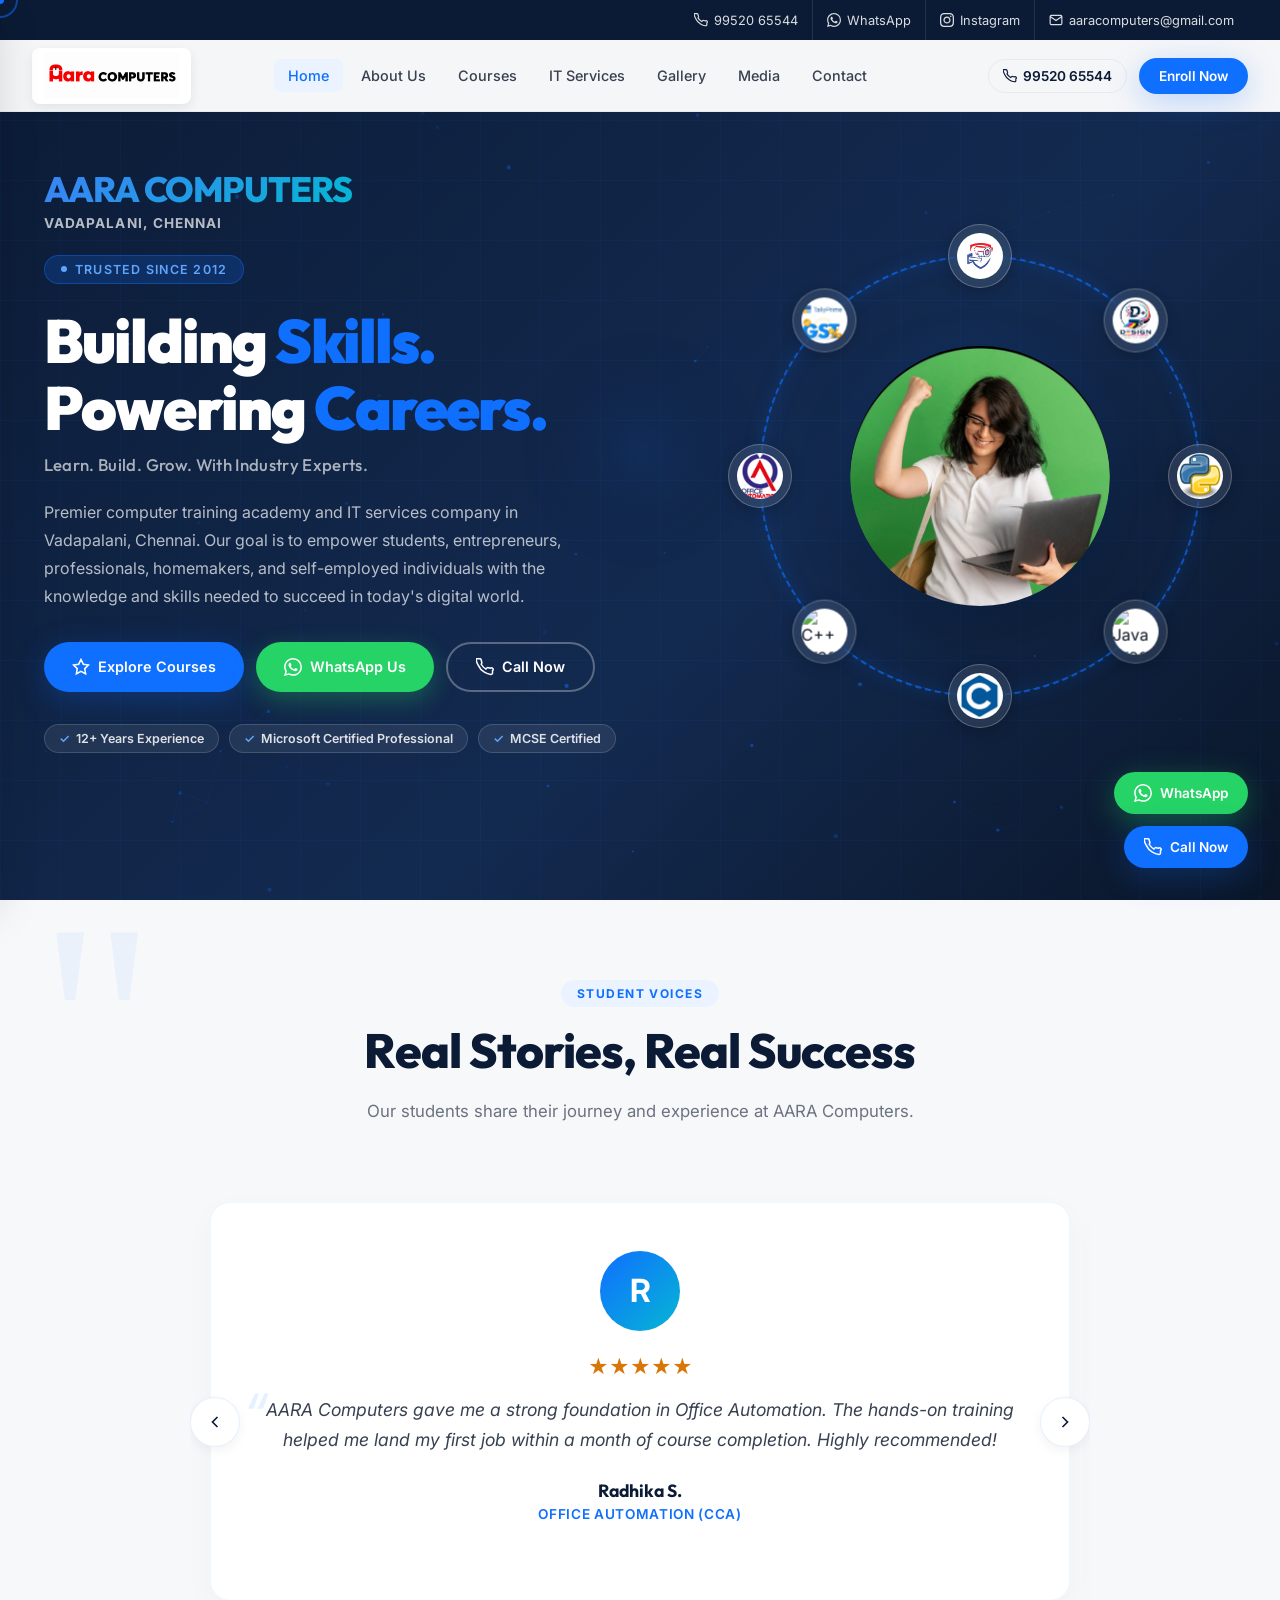
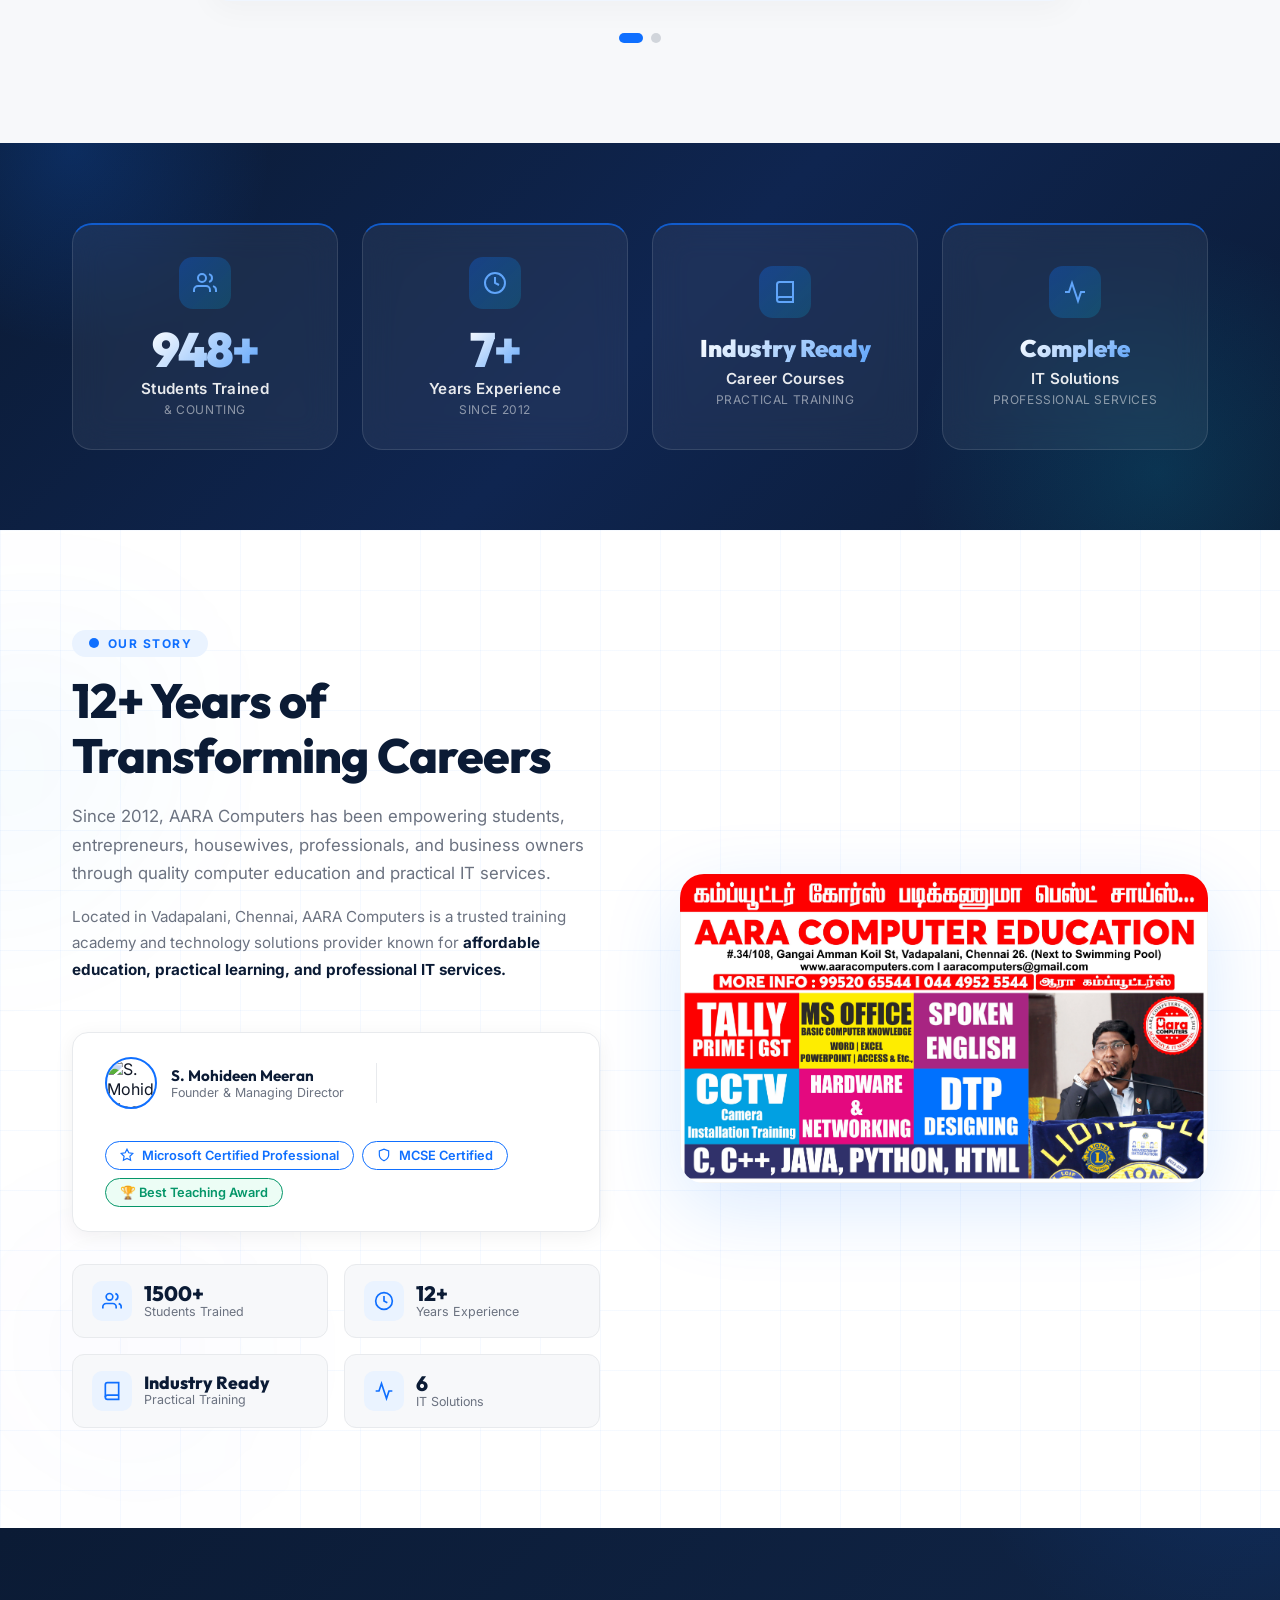
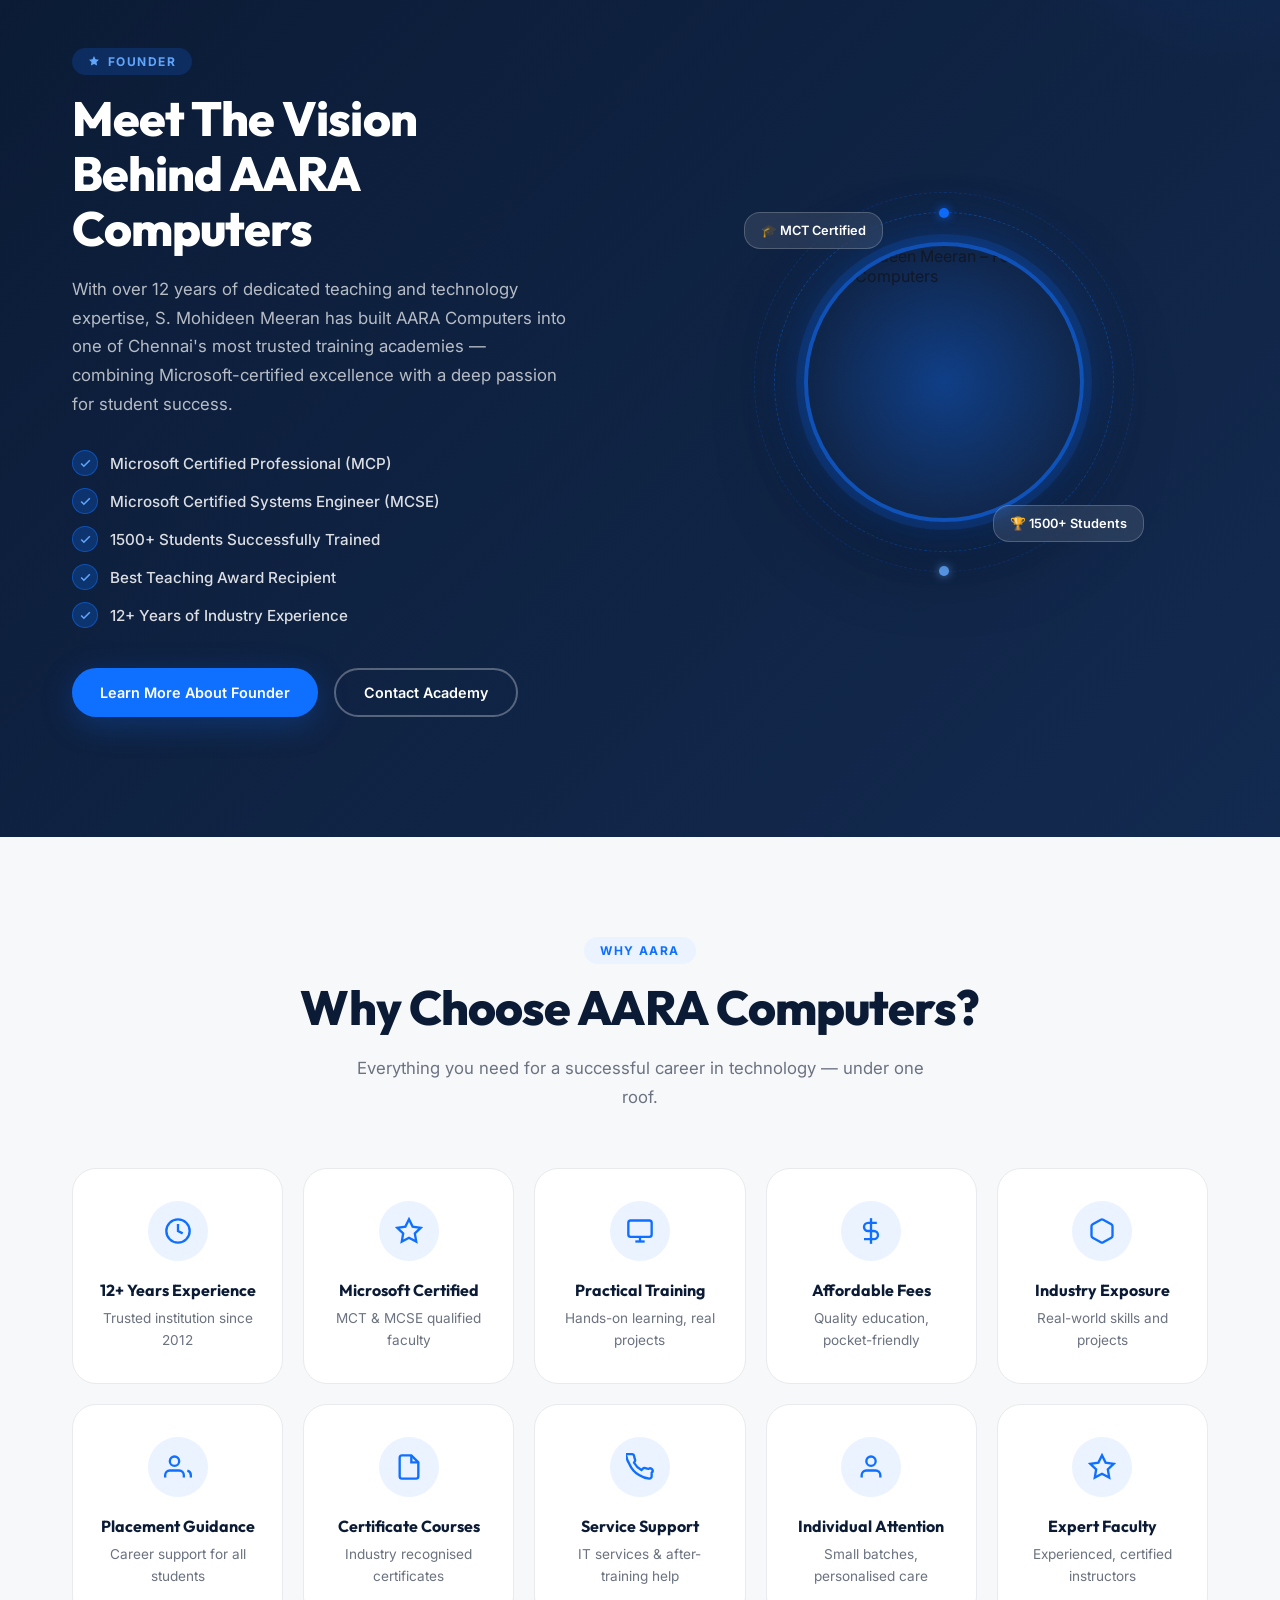
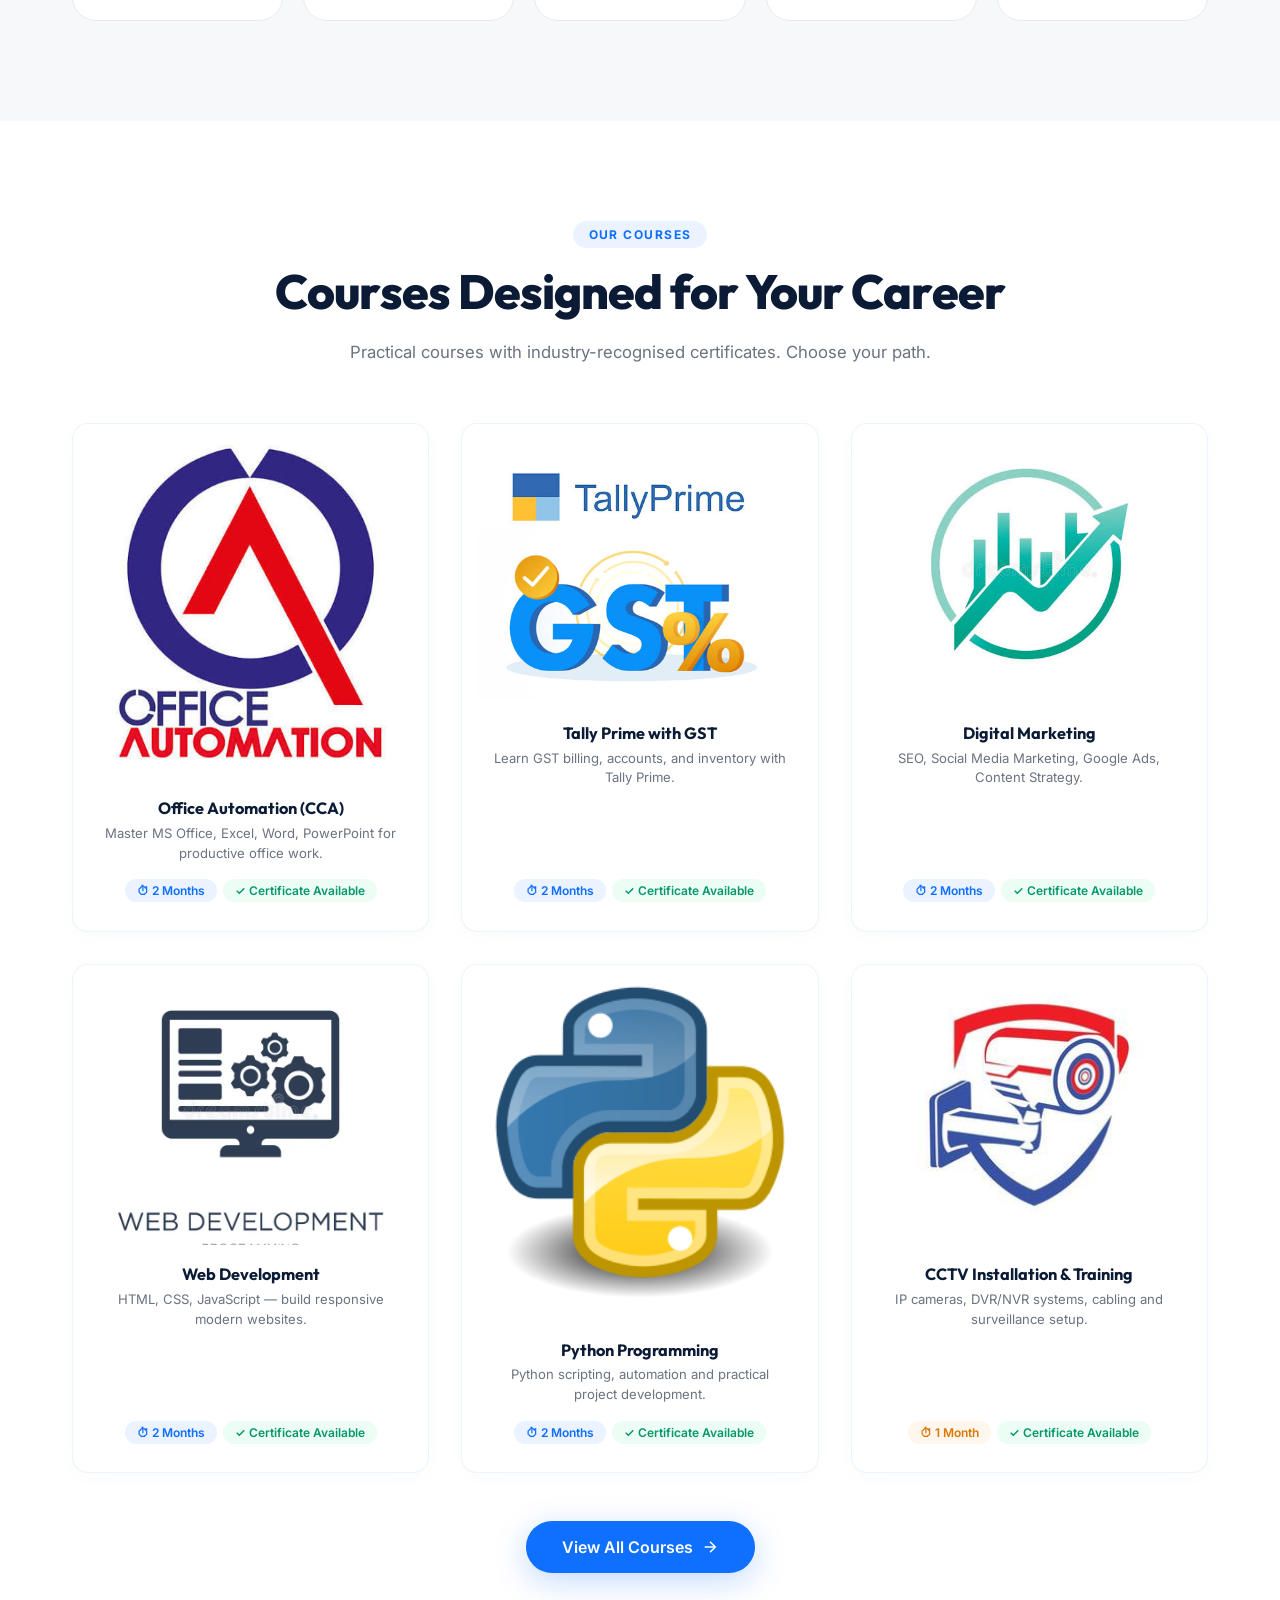
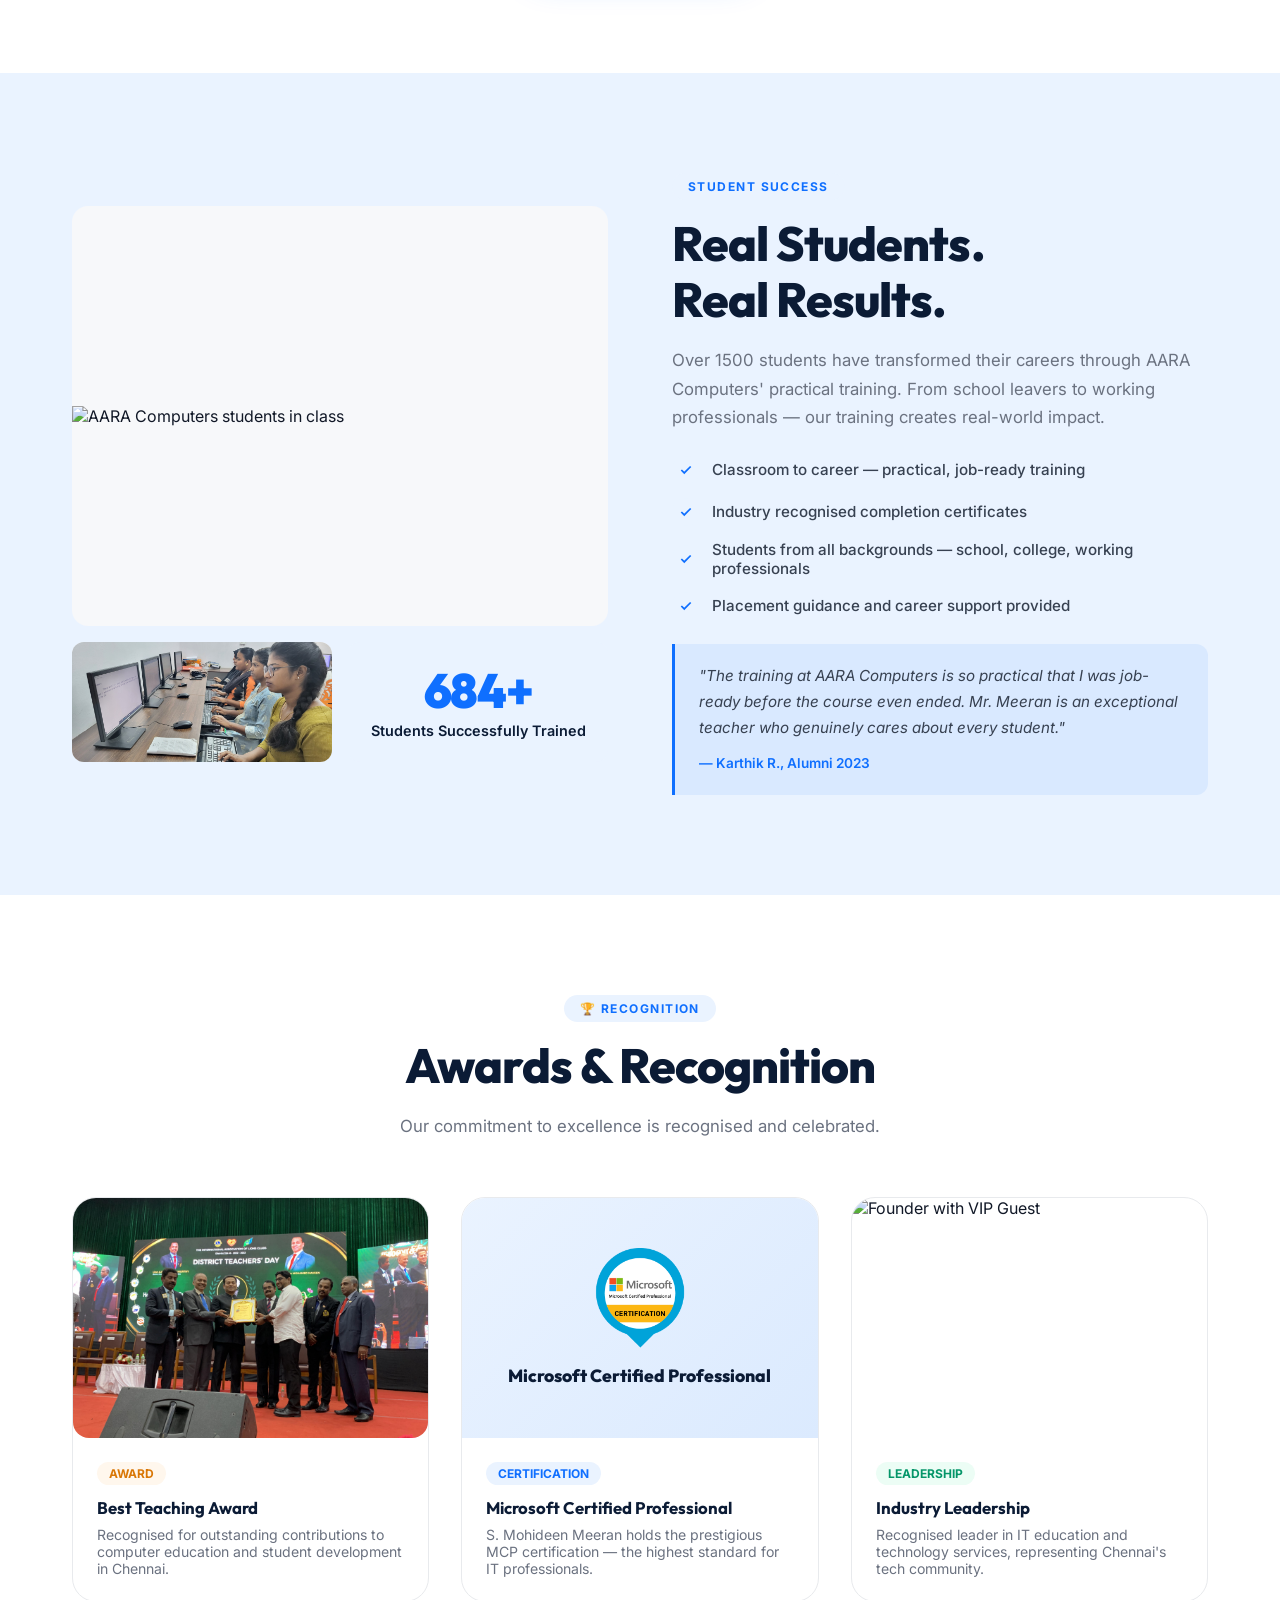
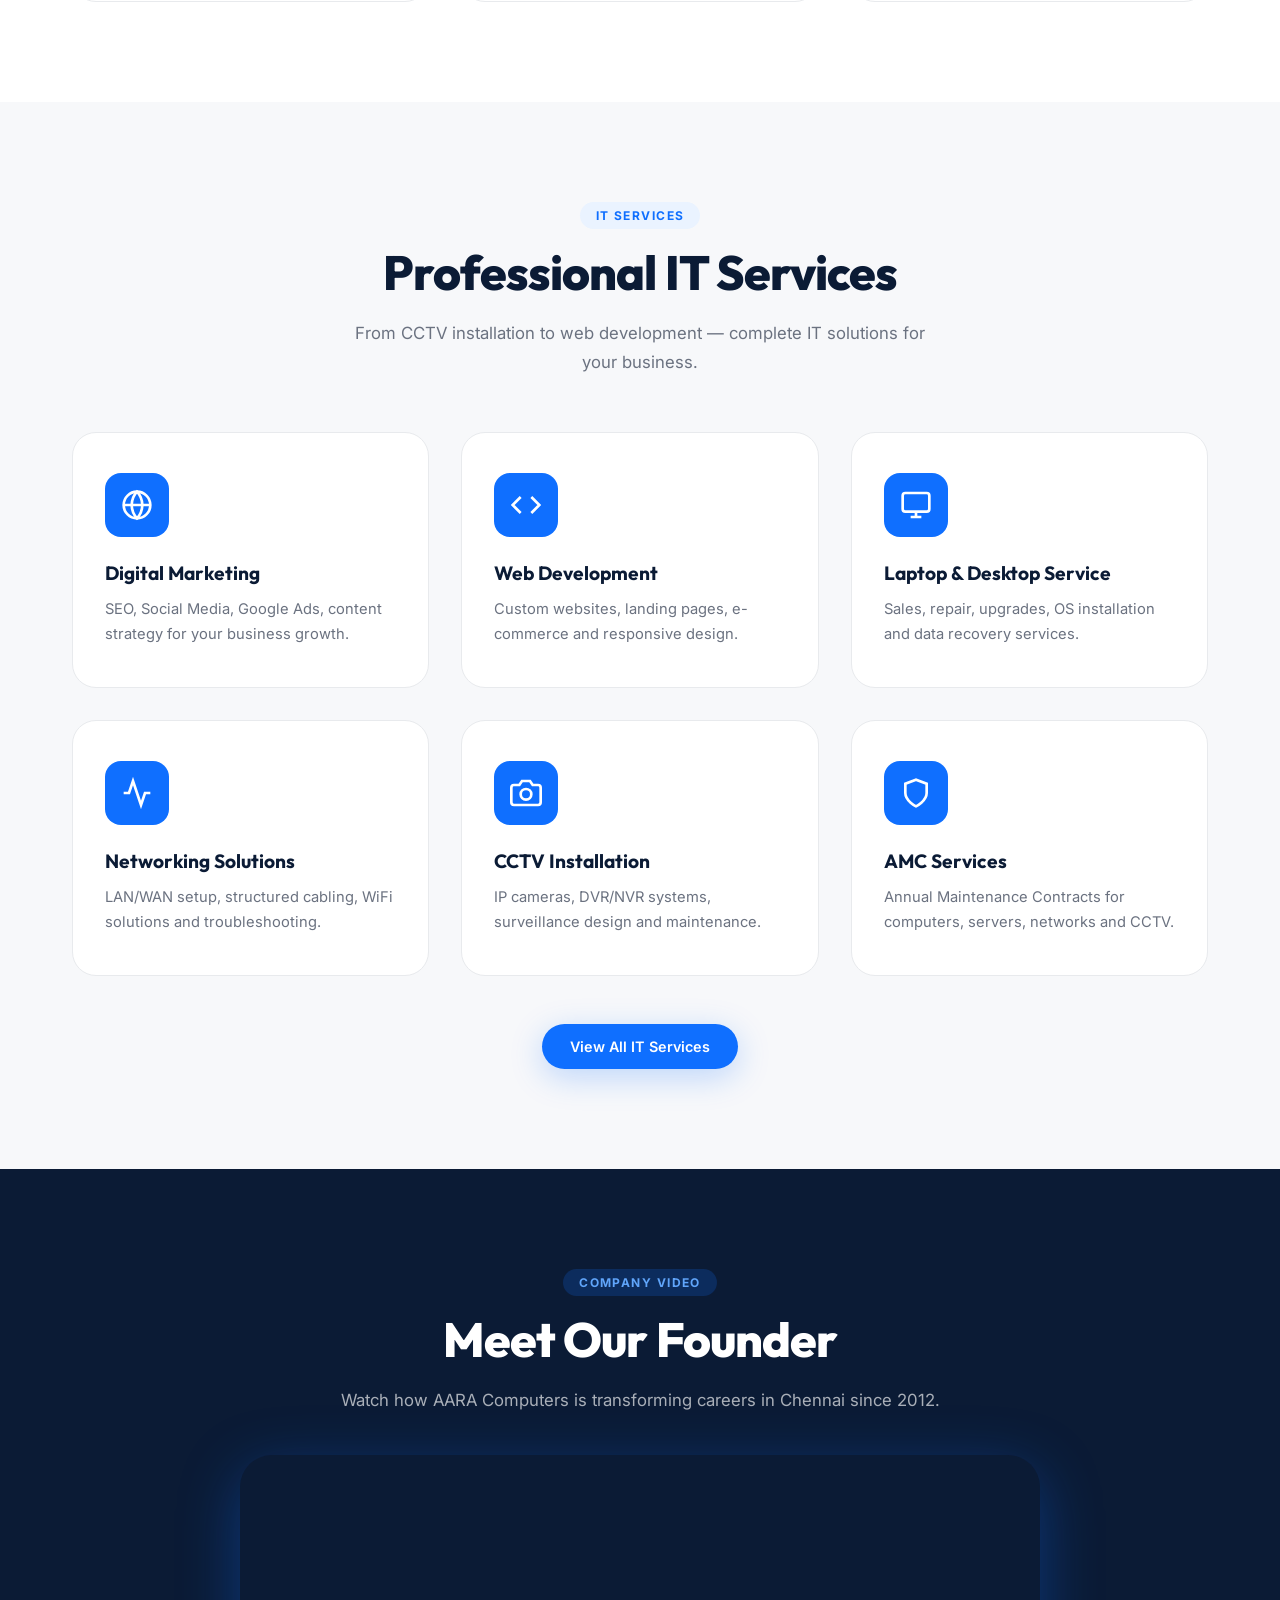
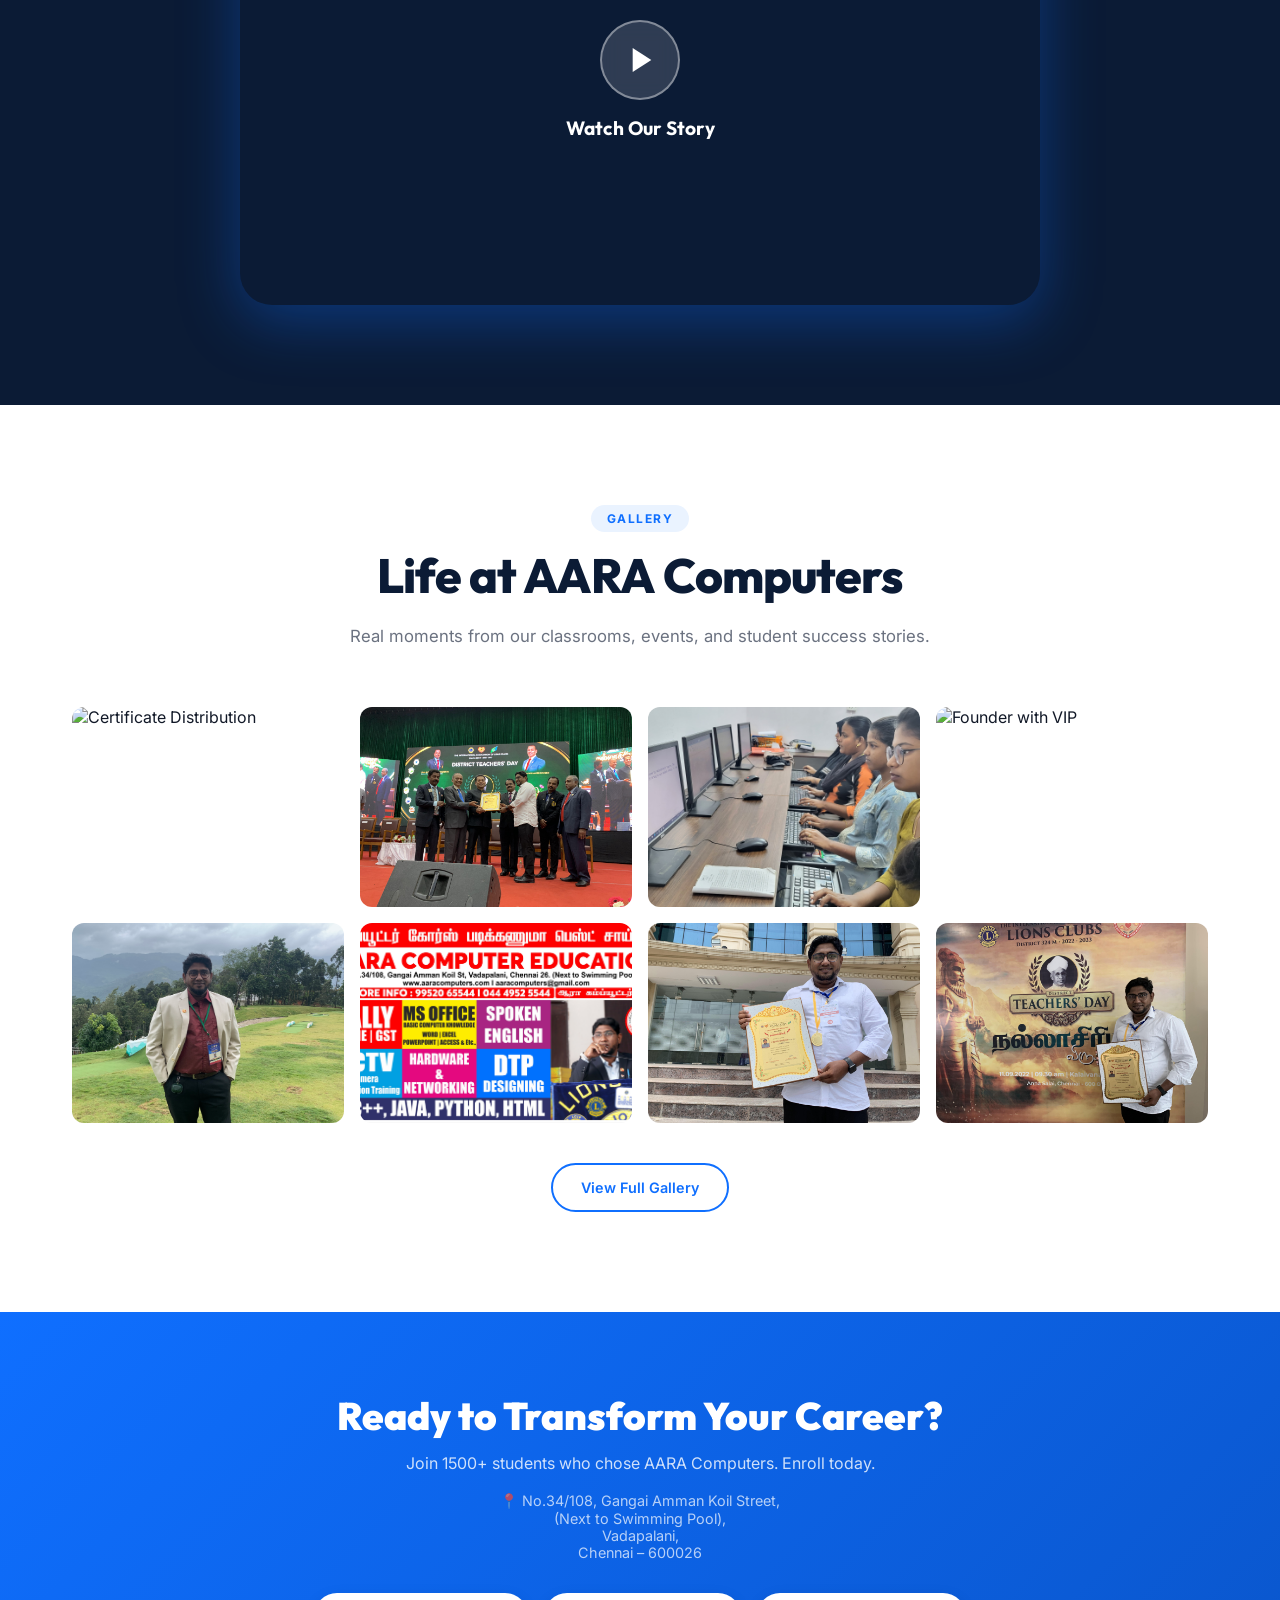
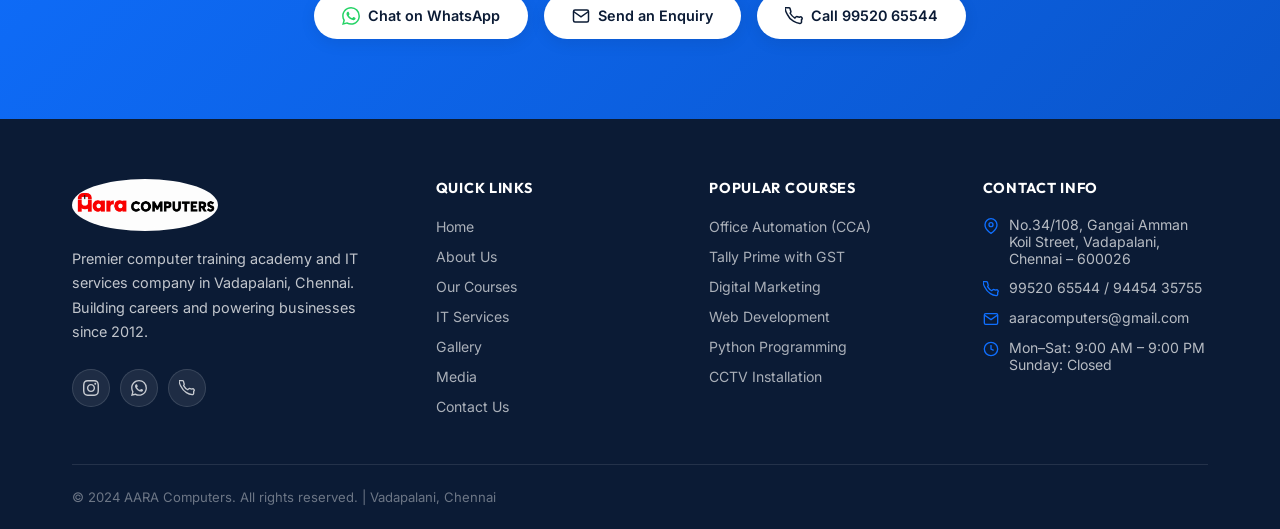
==== commit 1c117113: "Add hero automatic slideshow and fix orbit layout" ====
--- a/AARA-COMPUTERS-WEBSITE-main/index.html
+++ b/AARA-COMPUTERS-WEBSITE-main/index.html
@@ -1070,7 +1070,36 @@
 
     }
 
-  </style>
+  
+    /* --- Slideshow & Orbit Fixes --- */
+    .course-orbit {
+      flex-shrink: 0;
+    }
+    .orbit-course-logo {
+      animation: counterRotateOrbit 20s linear infinite;
+    }
+    @keyframes counterRotateOrbit {
+      0% { transform: rotate(0deg); }
+      100% { transform: rotate(-360deg); }
+    }
+    .hero-slideshow-container {
+      overflow: hidden;
+    }
+    .hero-slideshow-container .slide {
+      position: absolute;
+      top: 0; left: 0;
+      width: 100%; height: 100%;
+      object-fit: cover;
+      object-position: center;
+      opacity: 0;
+      transition: opacity 0.5s ease-in-out;
+      border-radius: 50%;
+    }
+    .hero-slideshow-container .slide.active {
+      opacity: 1;
+    }
+
+</style>
 
 </head>
 
@@ -1321,7 +1350,17 @@
 
             <div class="orbit-center">
 
-              <img src="assets/images/student-with-laptop.png" alt="Student Learning" class="student-illustration" />
+              
+              <div class="student-illustration hero-slideshow-container">
+                <img src="assets/images/slider/1.png" class="slide active" alt="Slide 1" loading="eager" />
+                <img src="assets/images/slider/2.jpg" class="slide" alt="Slide 2" loading="eager" />
+                <img src="assets/images/slider/3.jpg" class="slide" alt="Slide 3" loading="eager" />
+                <img src="assets/images/slider/4.jpg" class="slide" alt="Slide 4" loading="eager" />
+                <img src="assets/images/slider/5.jpg" class="slide" alt="Slide 5" loading="eager" />
+                <img src="assets/images/slider/6.jpg" class="slide" alt="Slide 6" loading="eager" />
+                <img src="assets/images/slider/7.jpg" class="slide" alt="Slide 7" loading="eager" />
+                <img src="assets/images/slider/8.jpg" class="slide" alt="Slide 8" loading="eager" />
+              </div>
 
               <div class="center-glow"></div>
 
@@ -3099,6 +3138,20 @@
 
   </script>
 
+
+<script>
+  document.addEventListener('DOMContentLoaded', () => {
+    const slides = document.querySelectorAll('.hero-slideshow-container .slide');
+    if(slides.length > 0) {
+      let currentSlide = 0;
+      setInterval(() => {
+        slides[currentSlide].classList.remove('active');
+        currentSlide = (currentSlide + 1) % slides.length;
+        slides[currentSlide].classList.add('active');
+      }, 1000);
+    }
+  });
+</script>
 </body>
 
 </html>
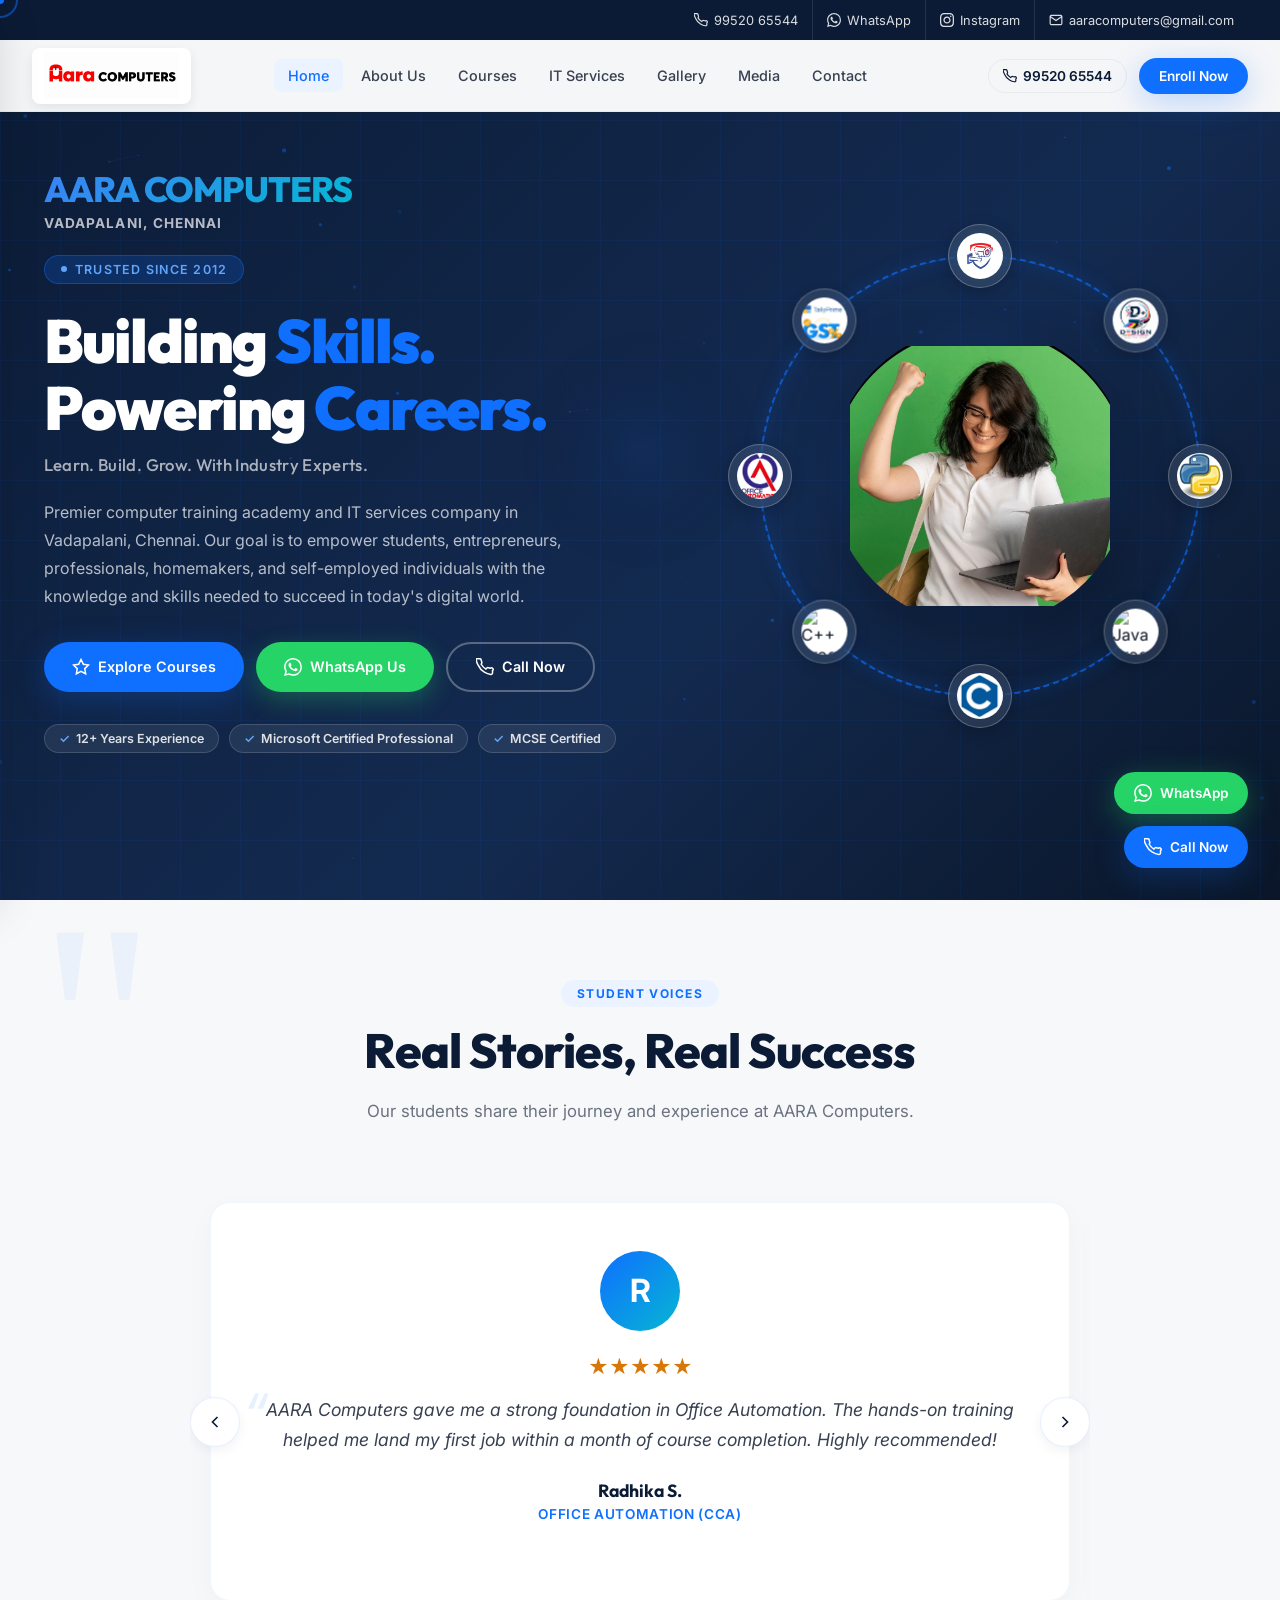
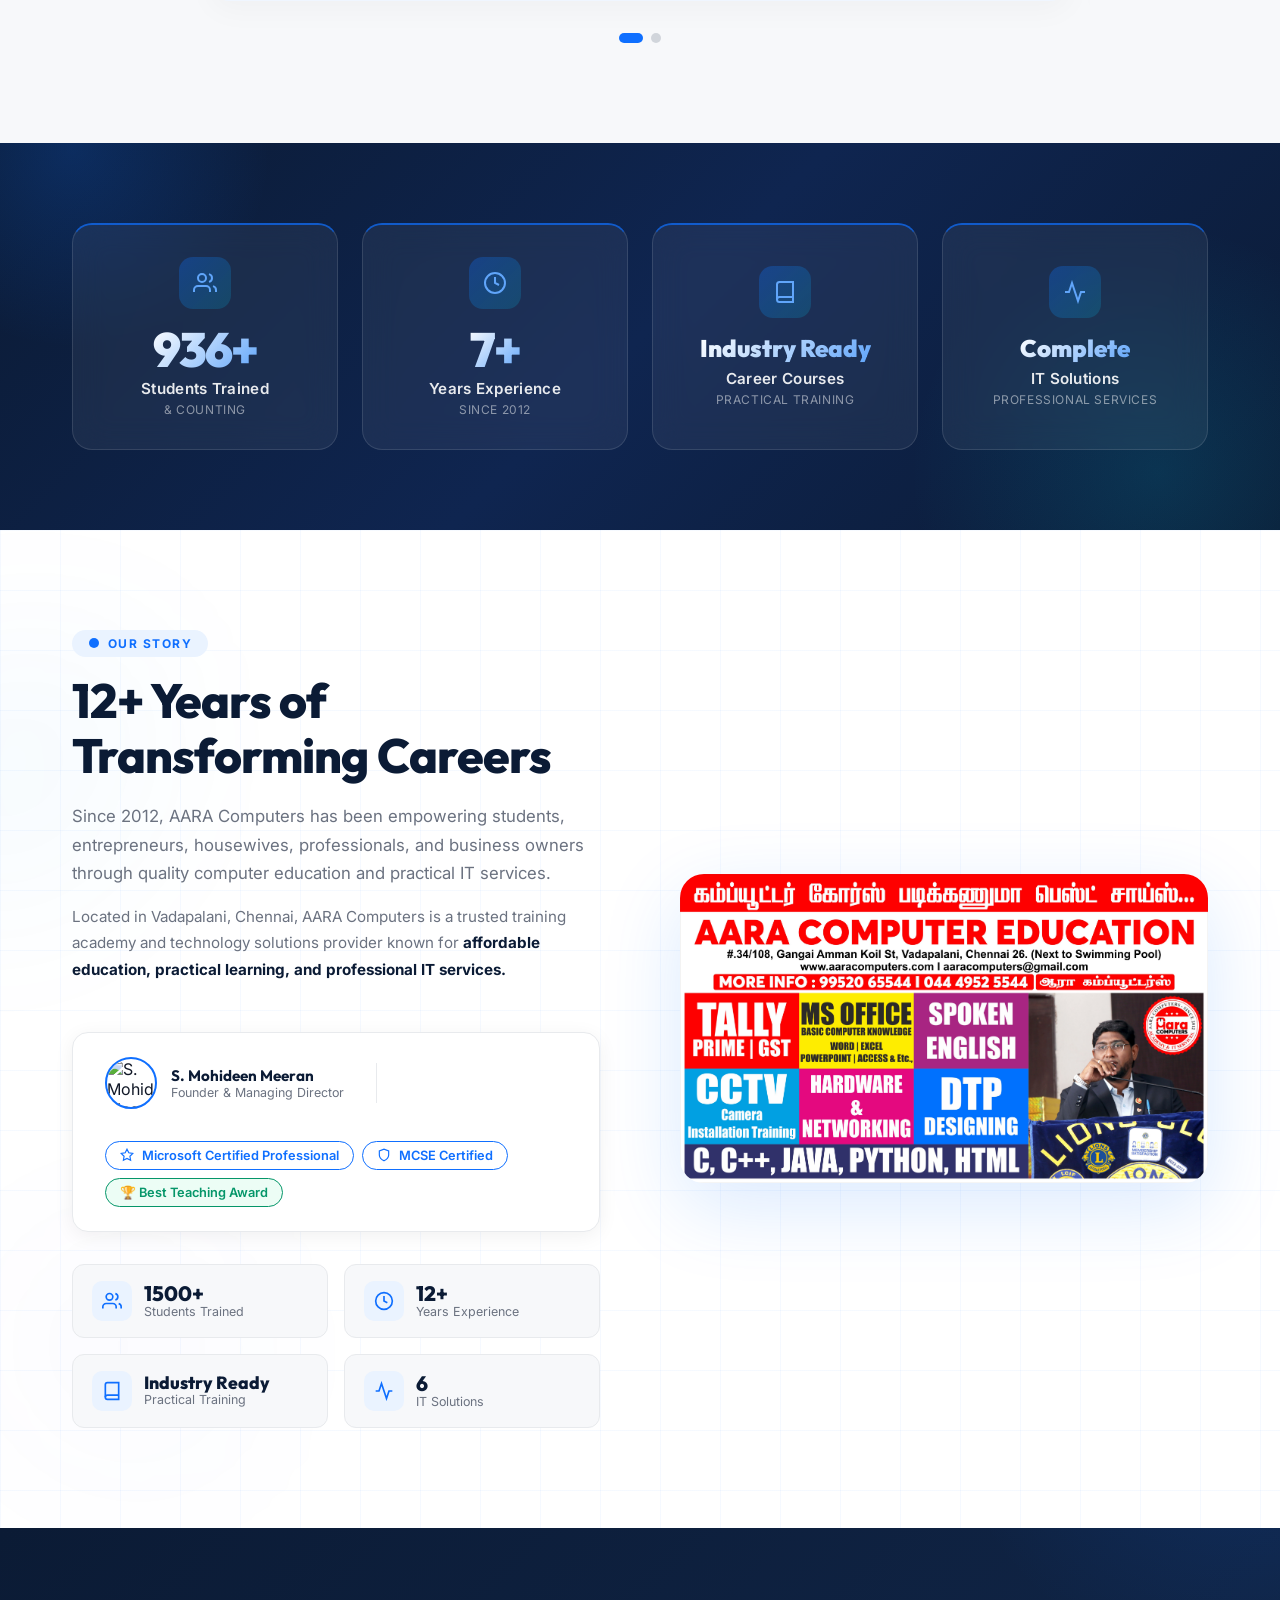
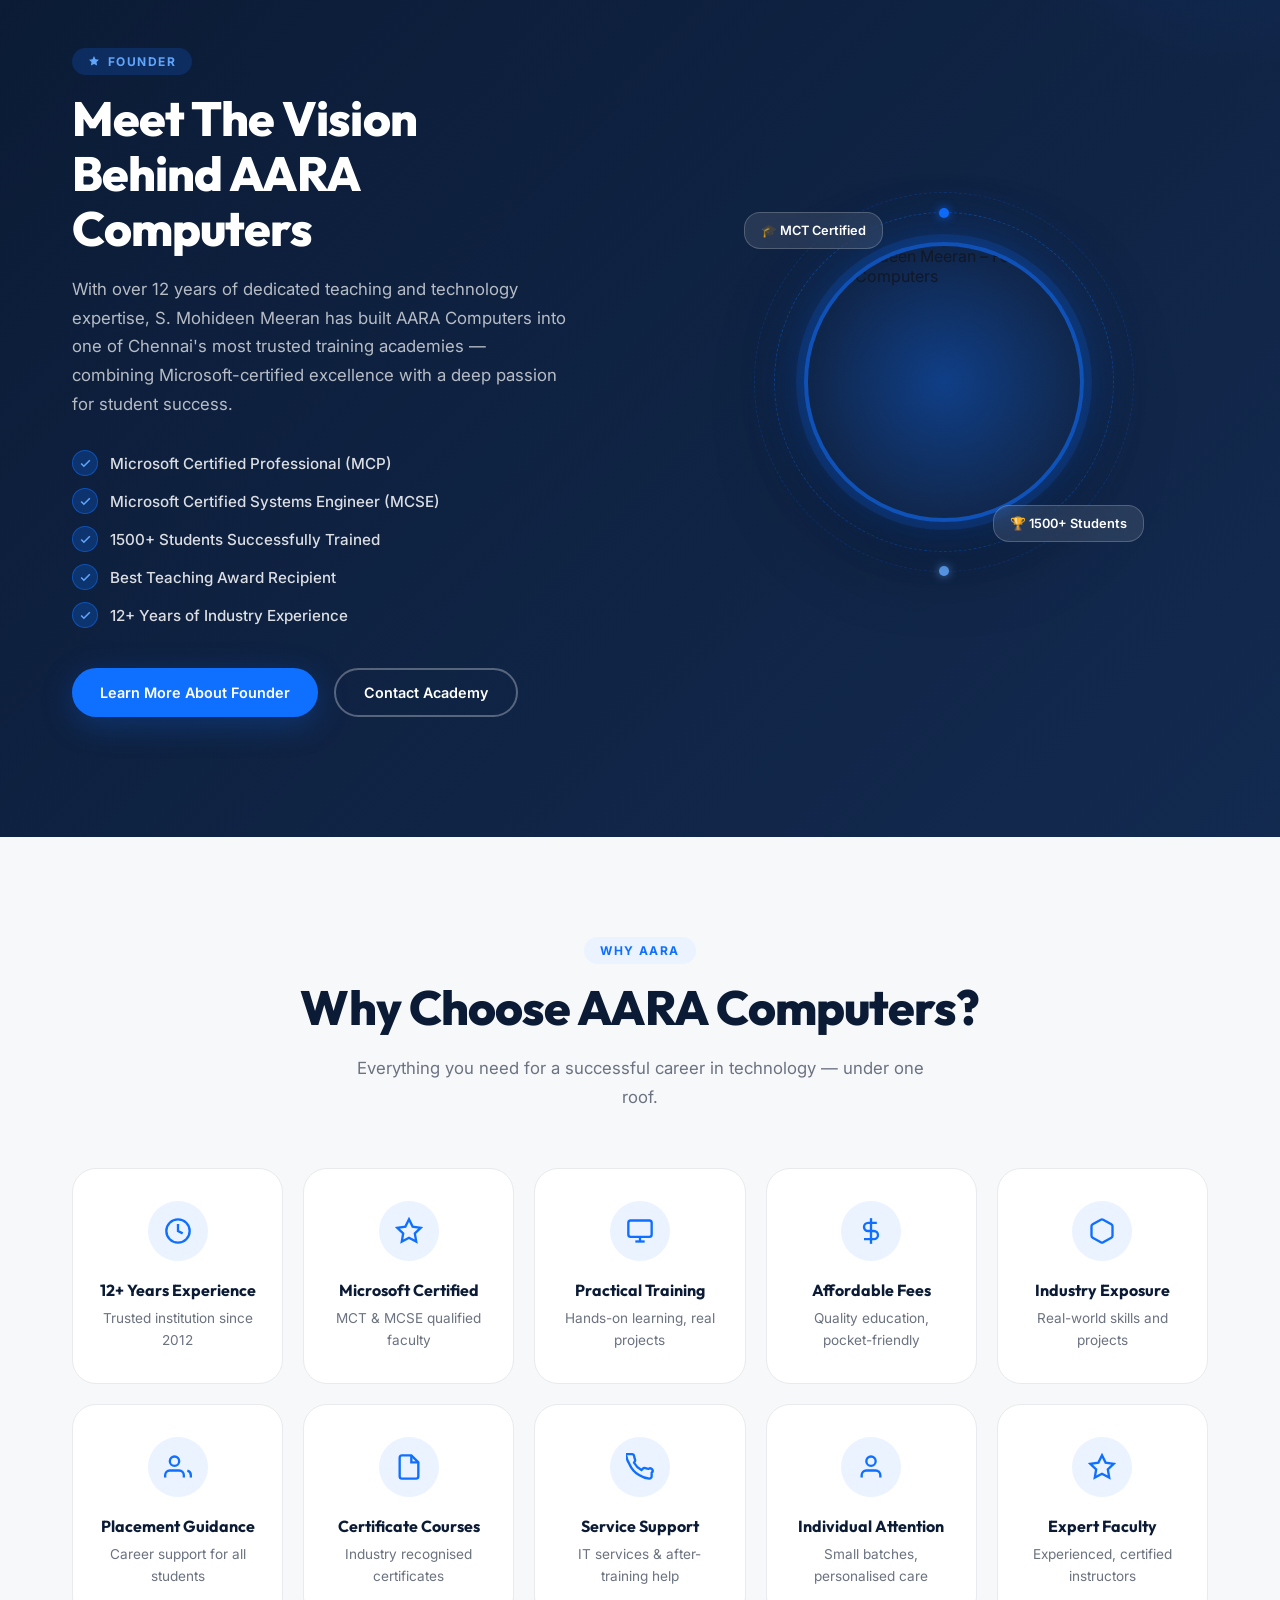
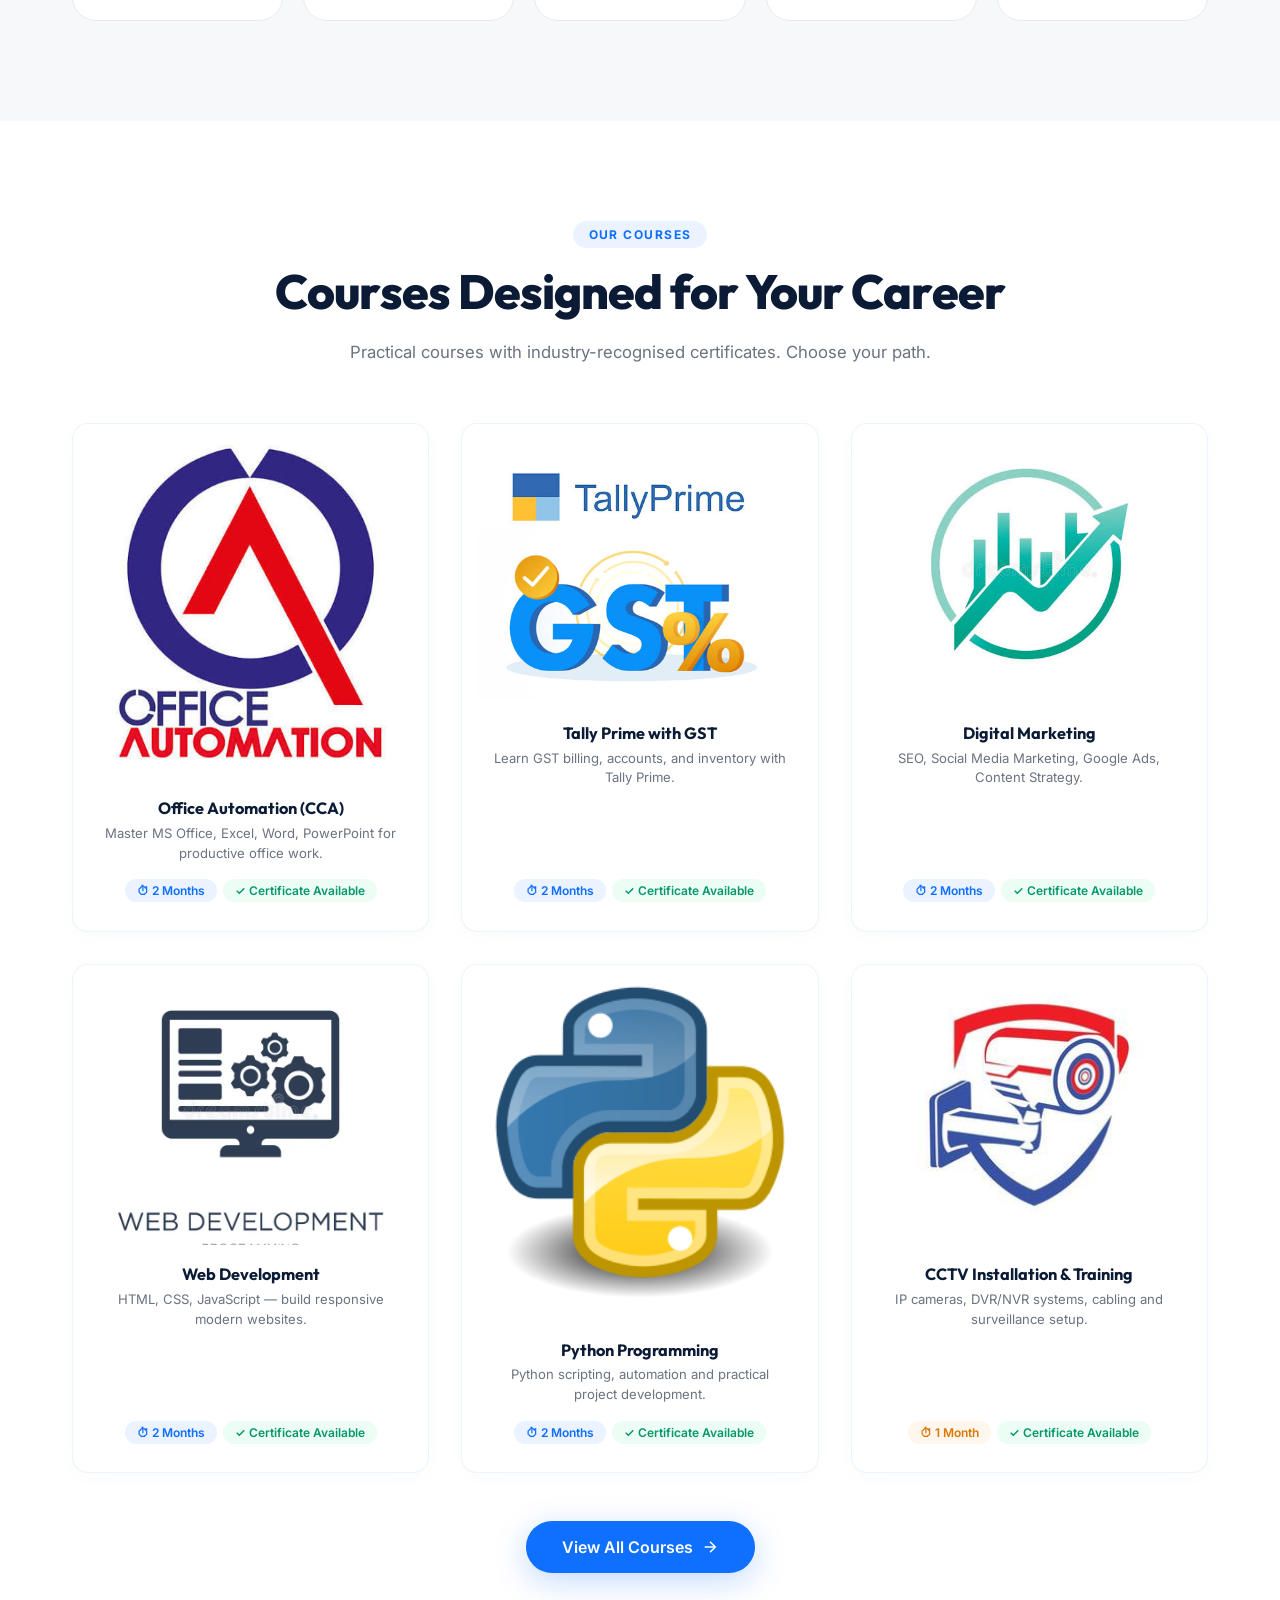
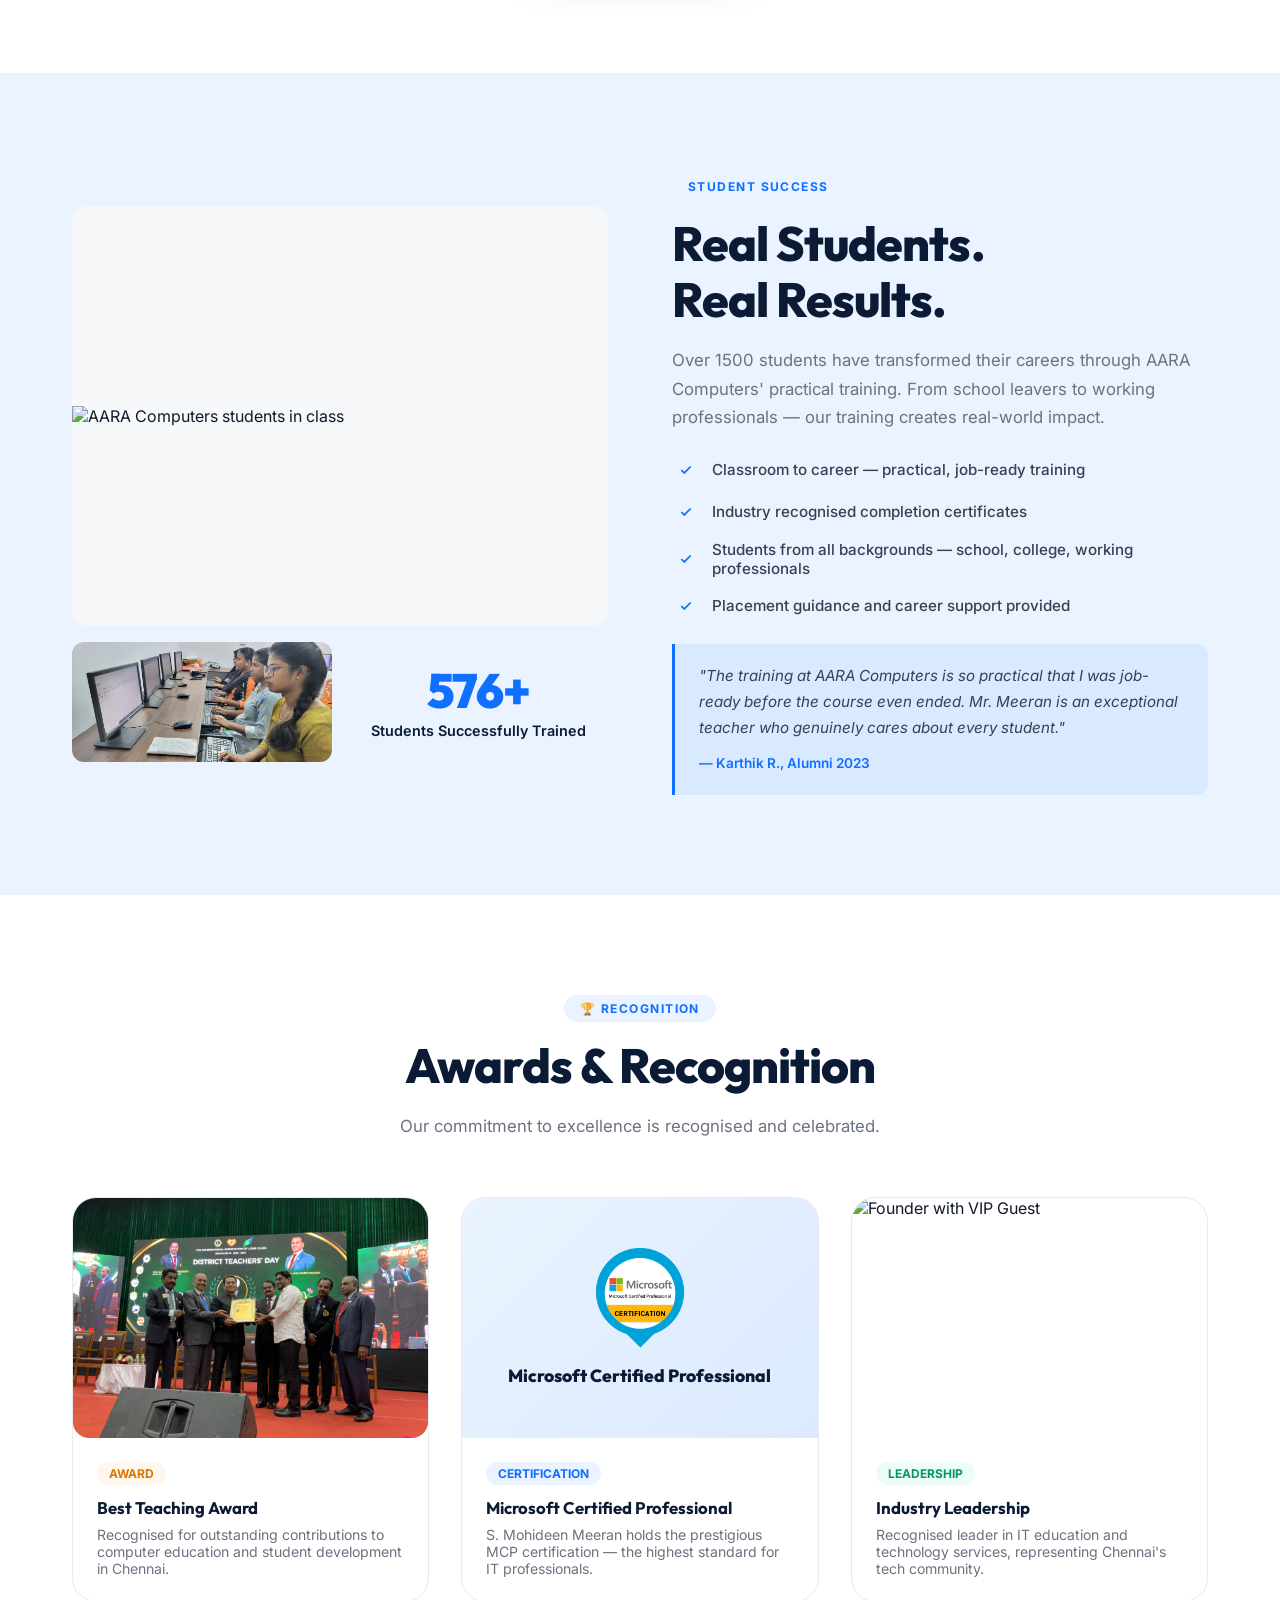
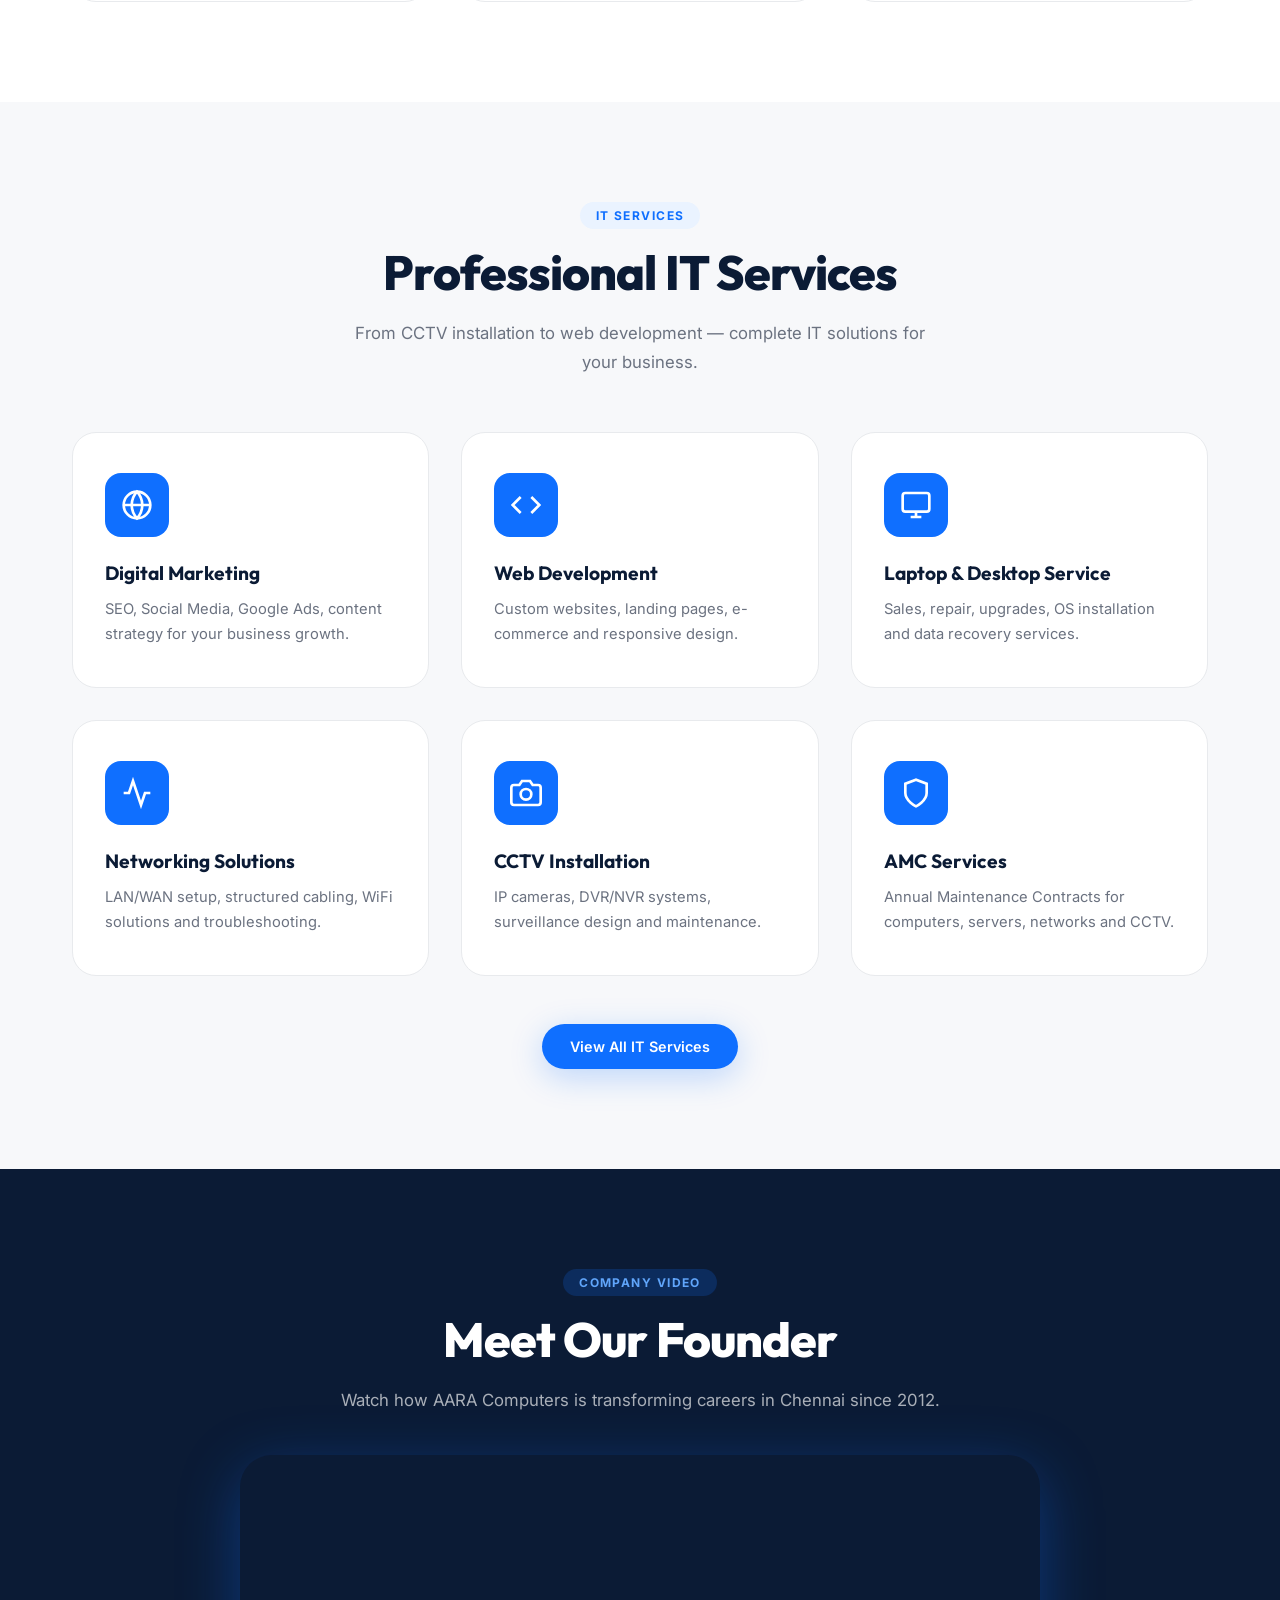
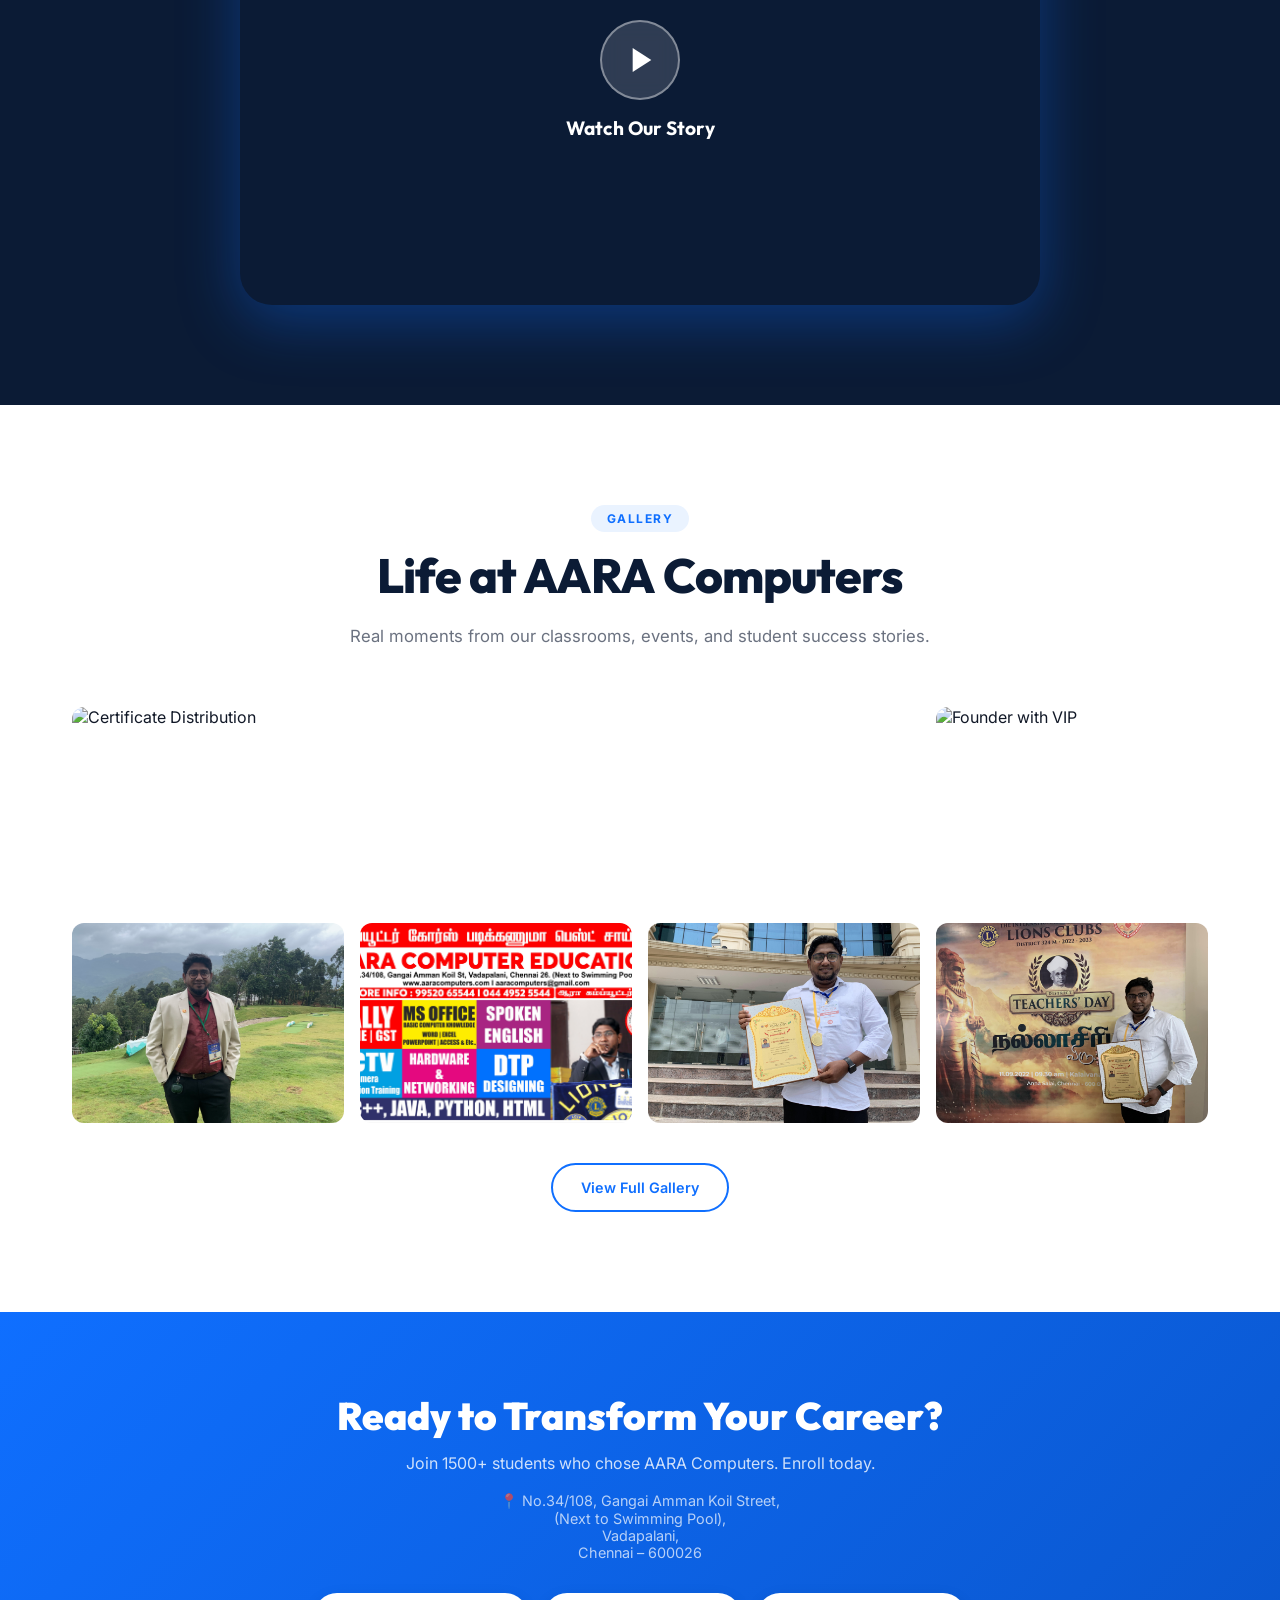
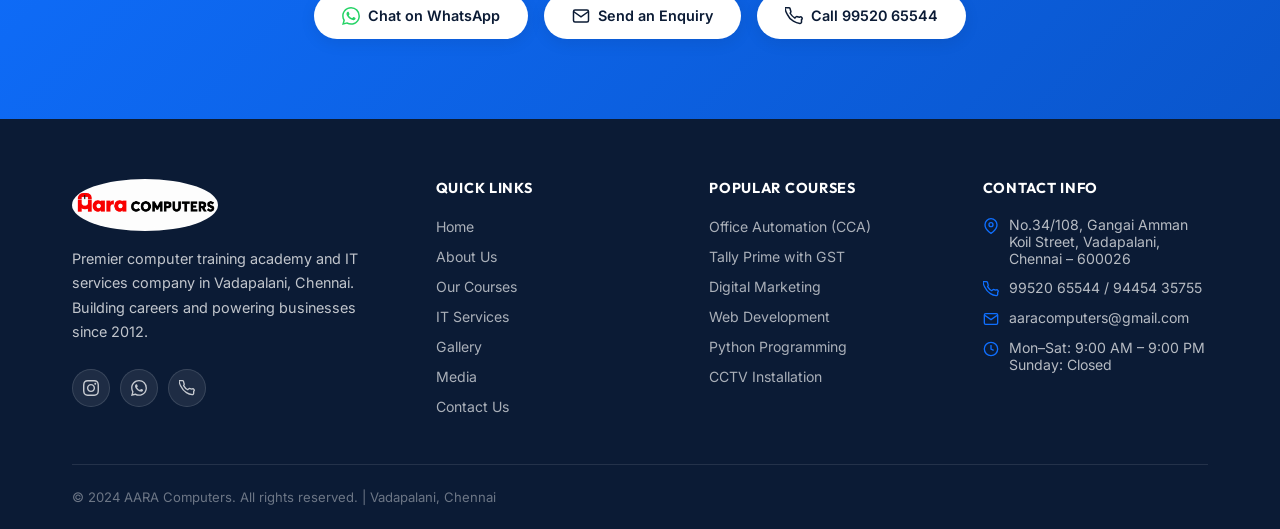
==== commit 5de66051: "Scale hero slideshow images to perfectly fill circular container" ====
--- a/AARA-COMPUTERS-WEBSITE-main/index.html
+++ b/AARA-COMPUTERS-WEBSITE-main/index.html
@@ -1093,6 +1093,7 @@
       object-position: center;
       opacity: 0;
       transition: opacity 0.5s ease-in-out;
+      transform: scale(1.15);
       border-radius: 50%;
     }
     .hero-slideshow-container .slide.active {
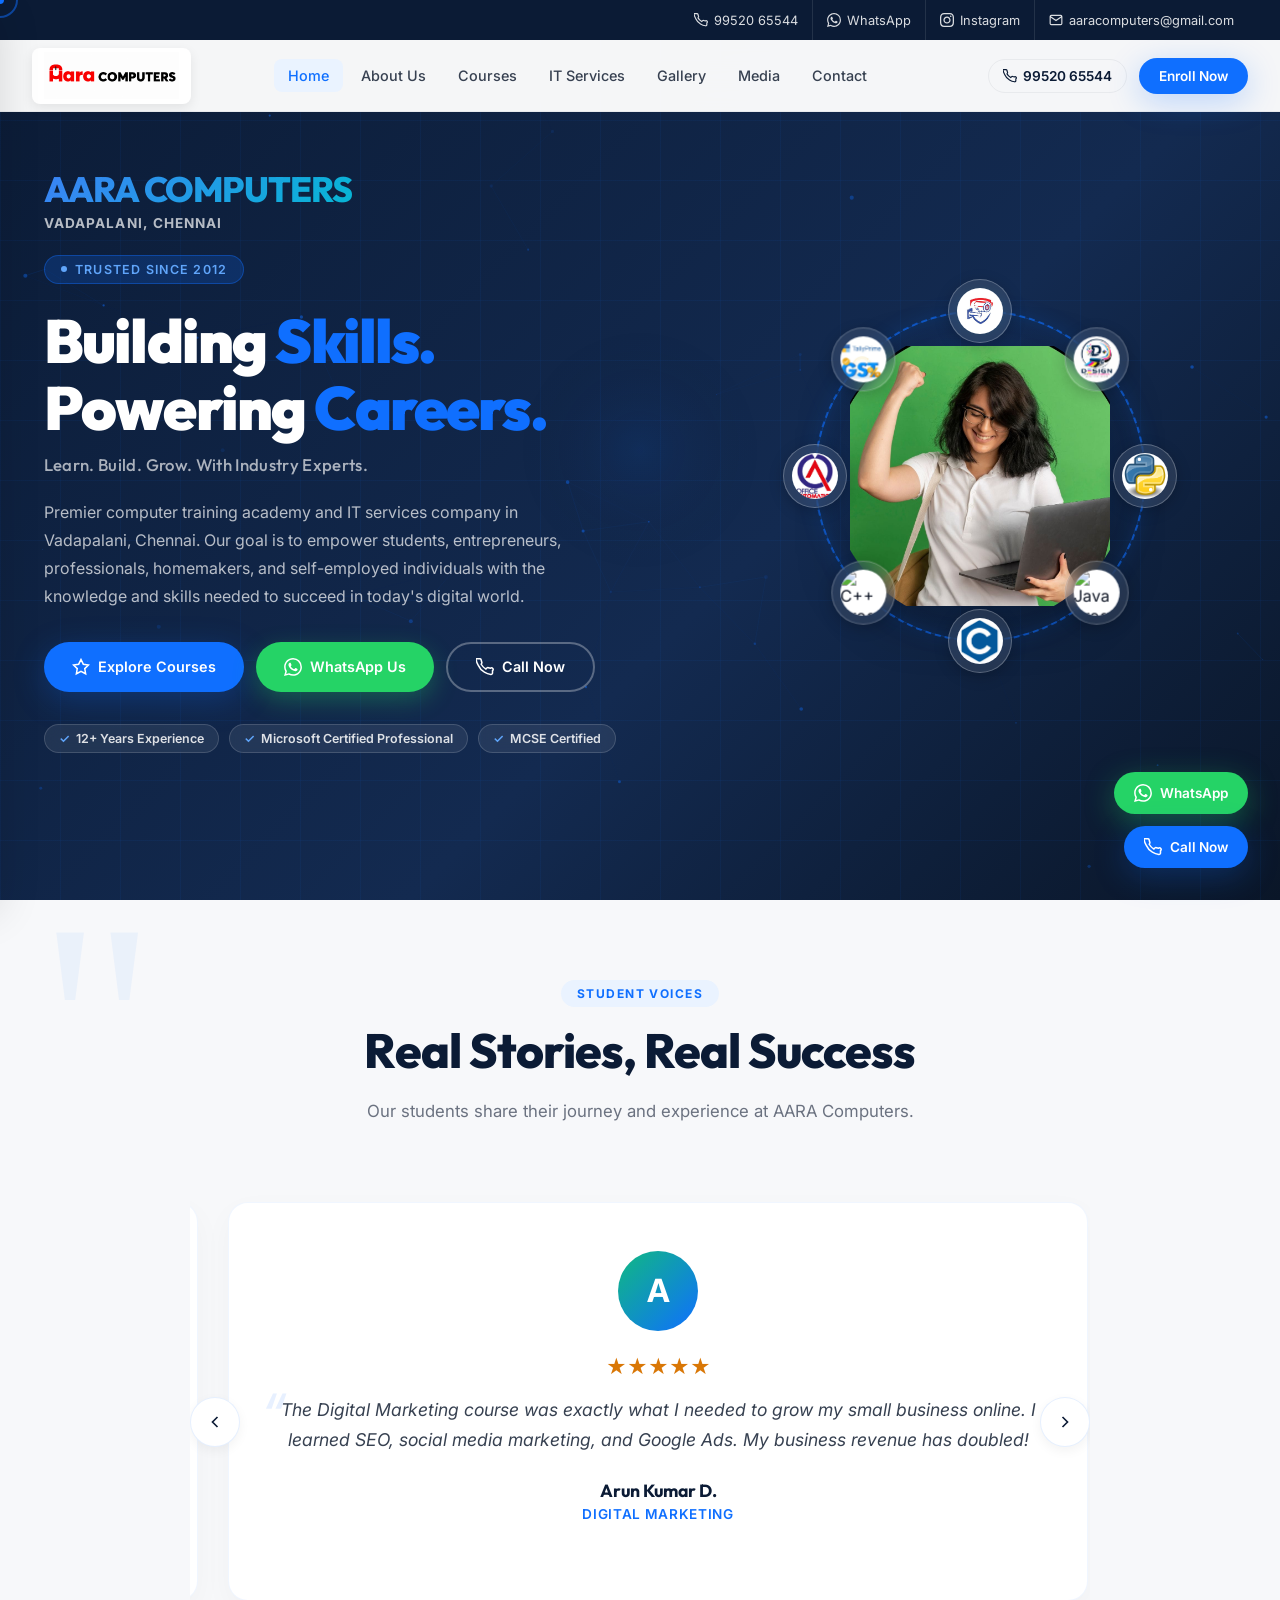
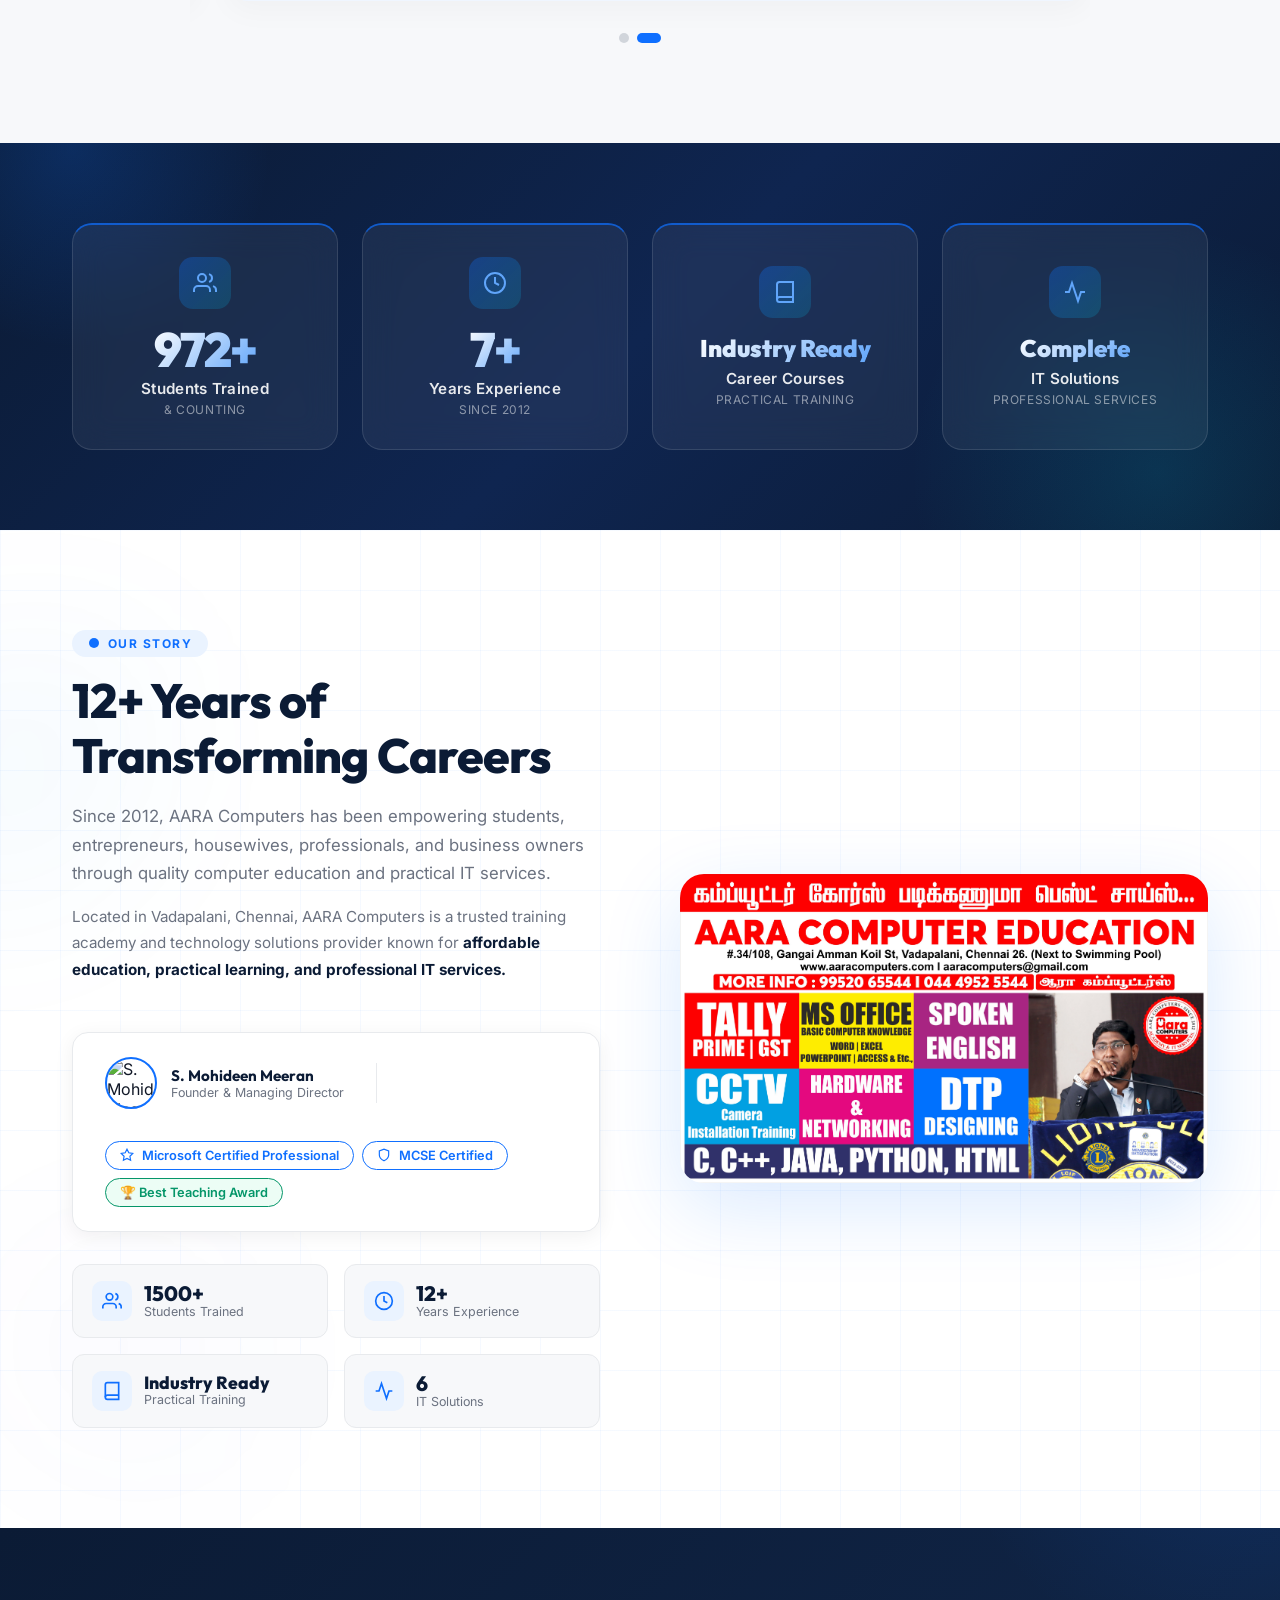
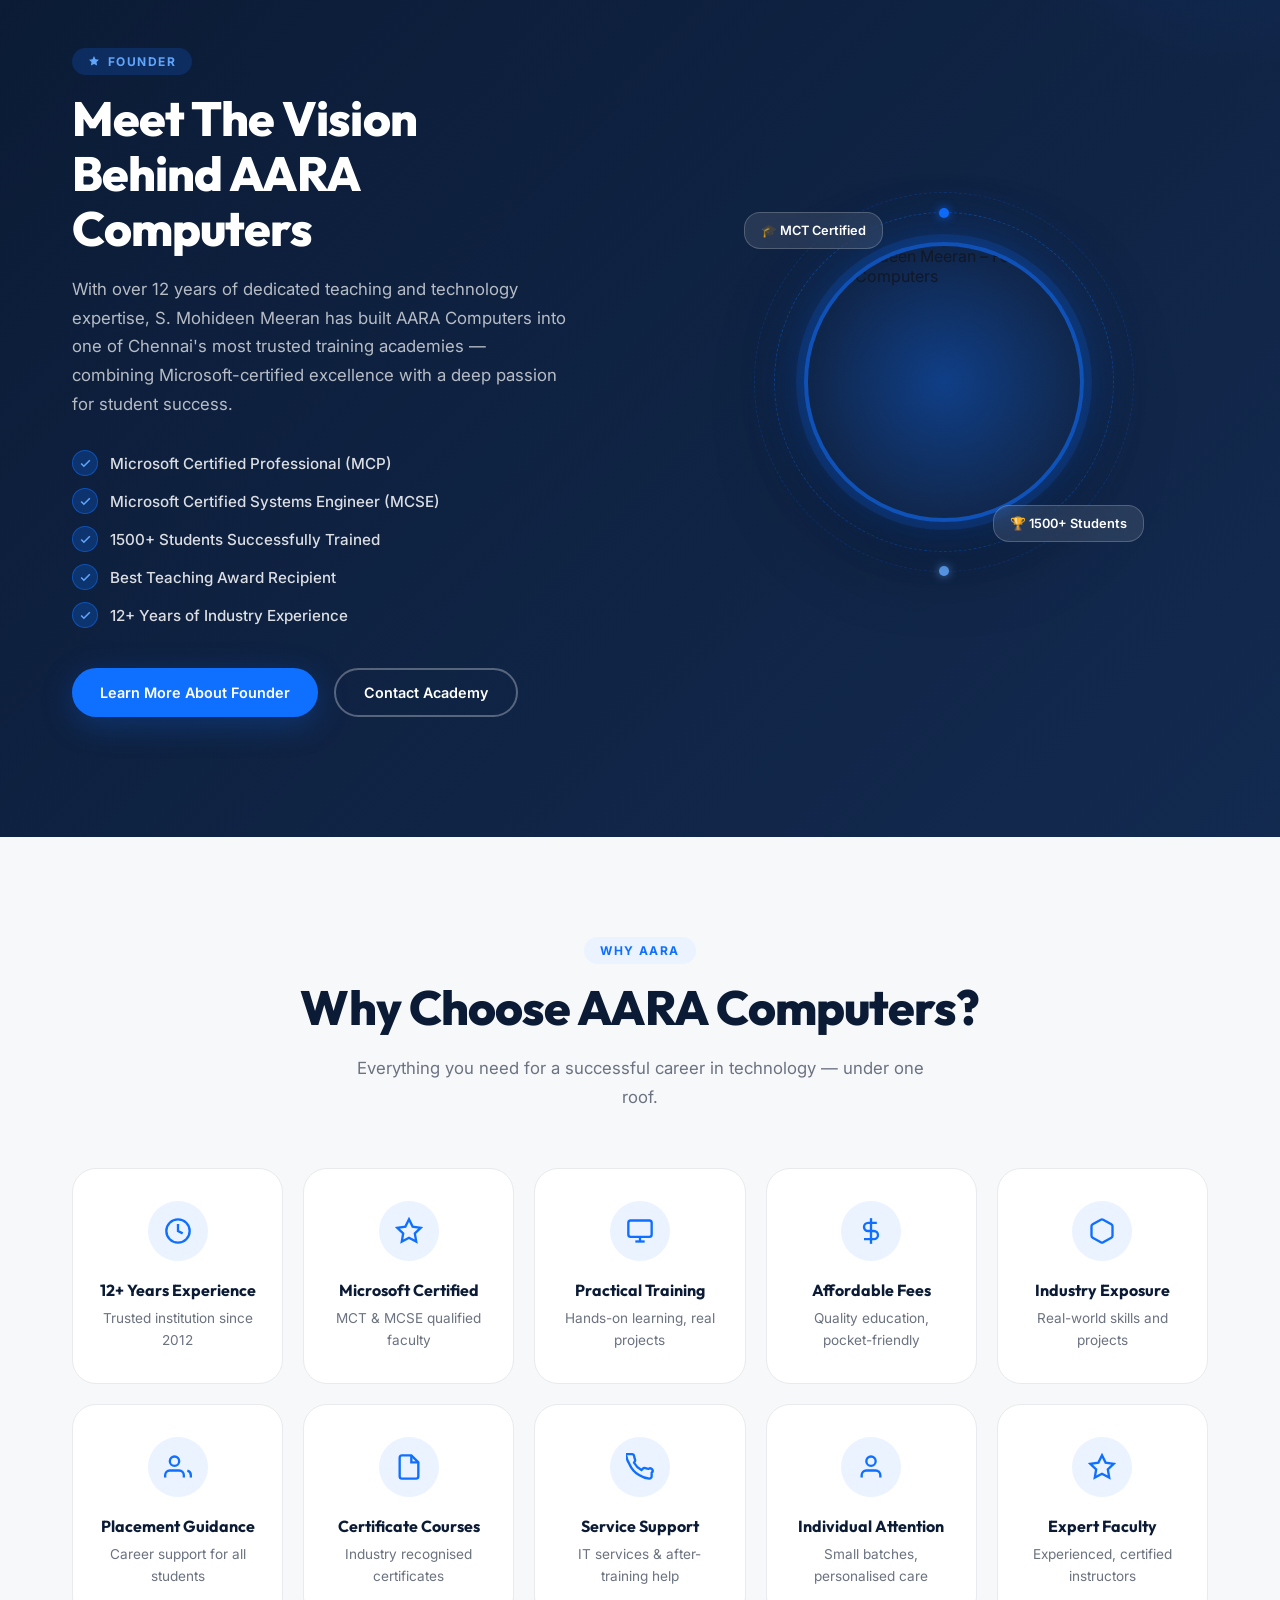
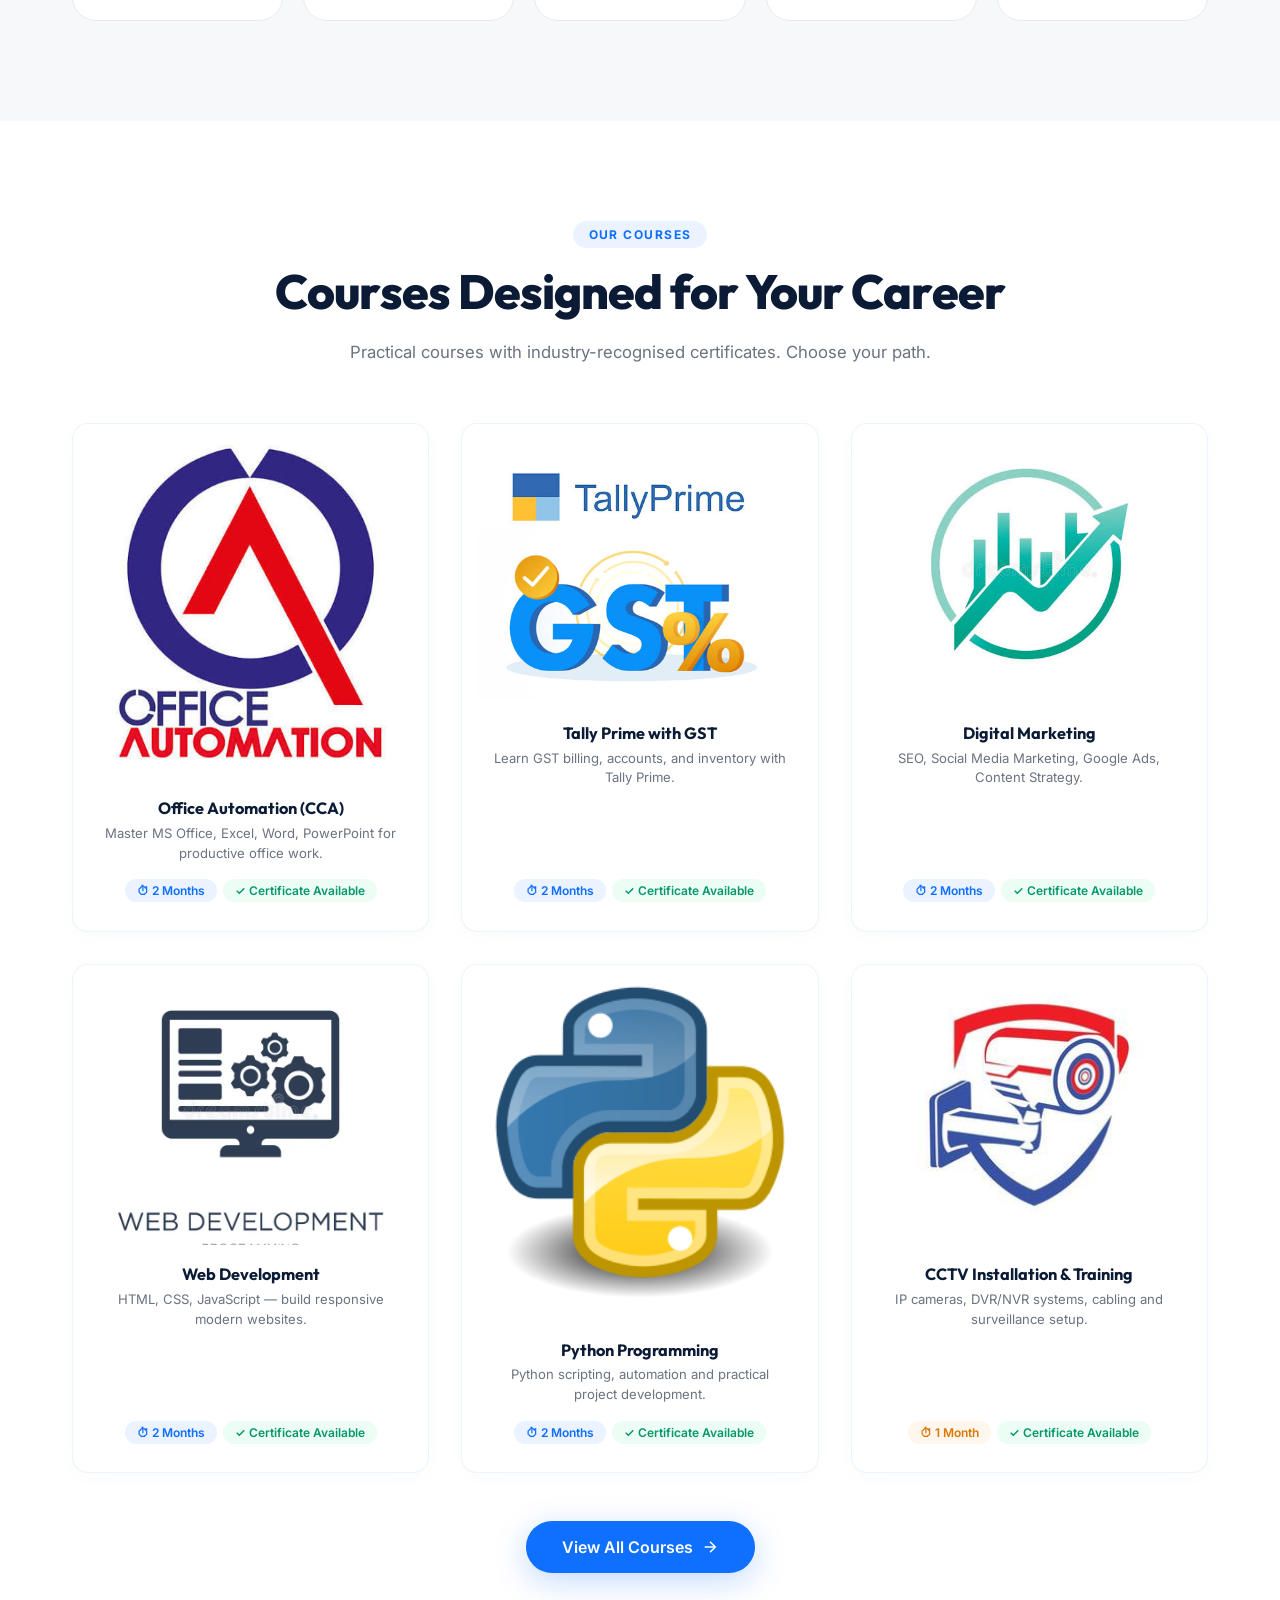
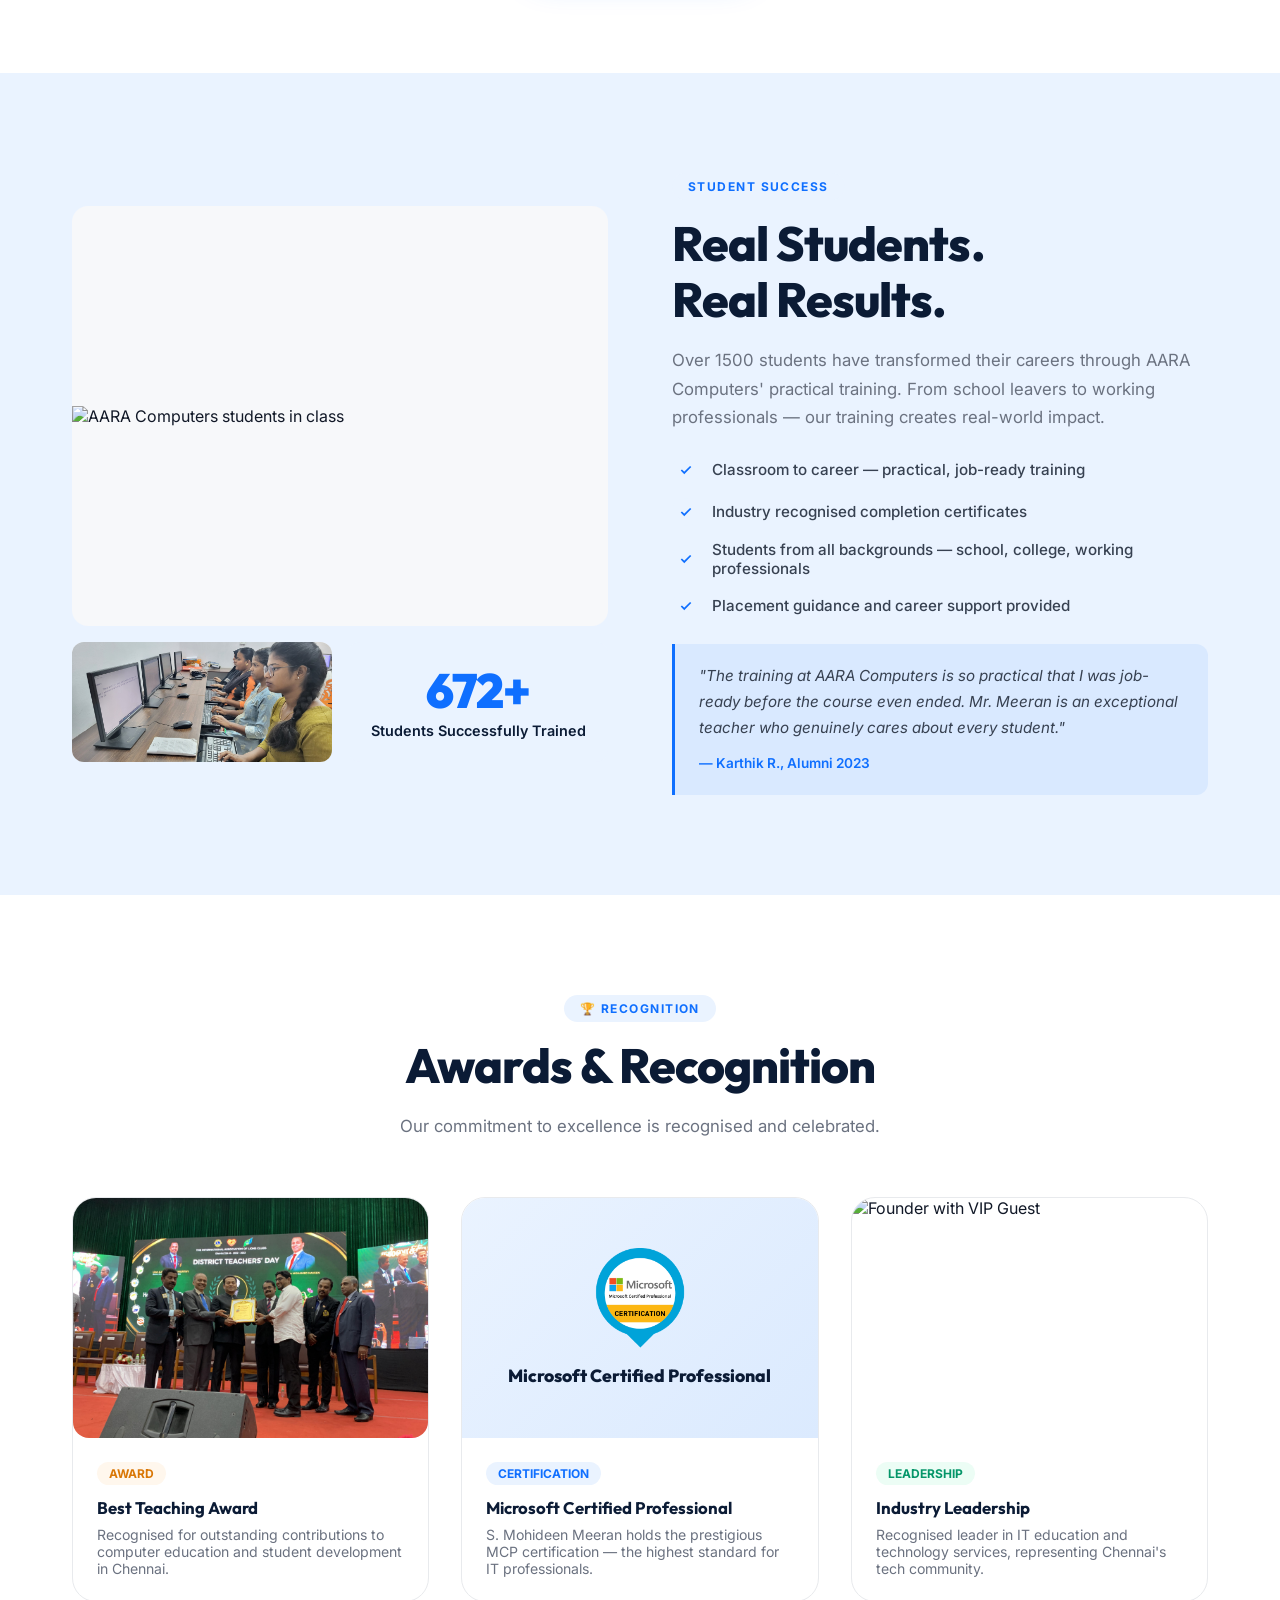
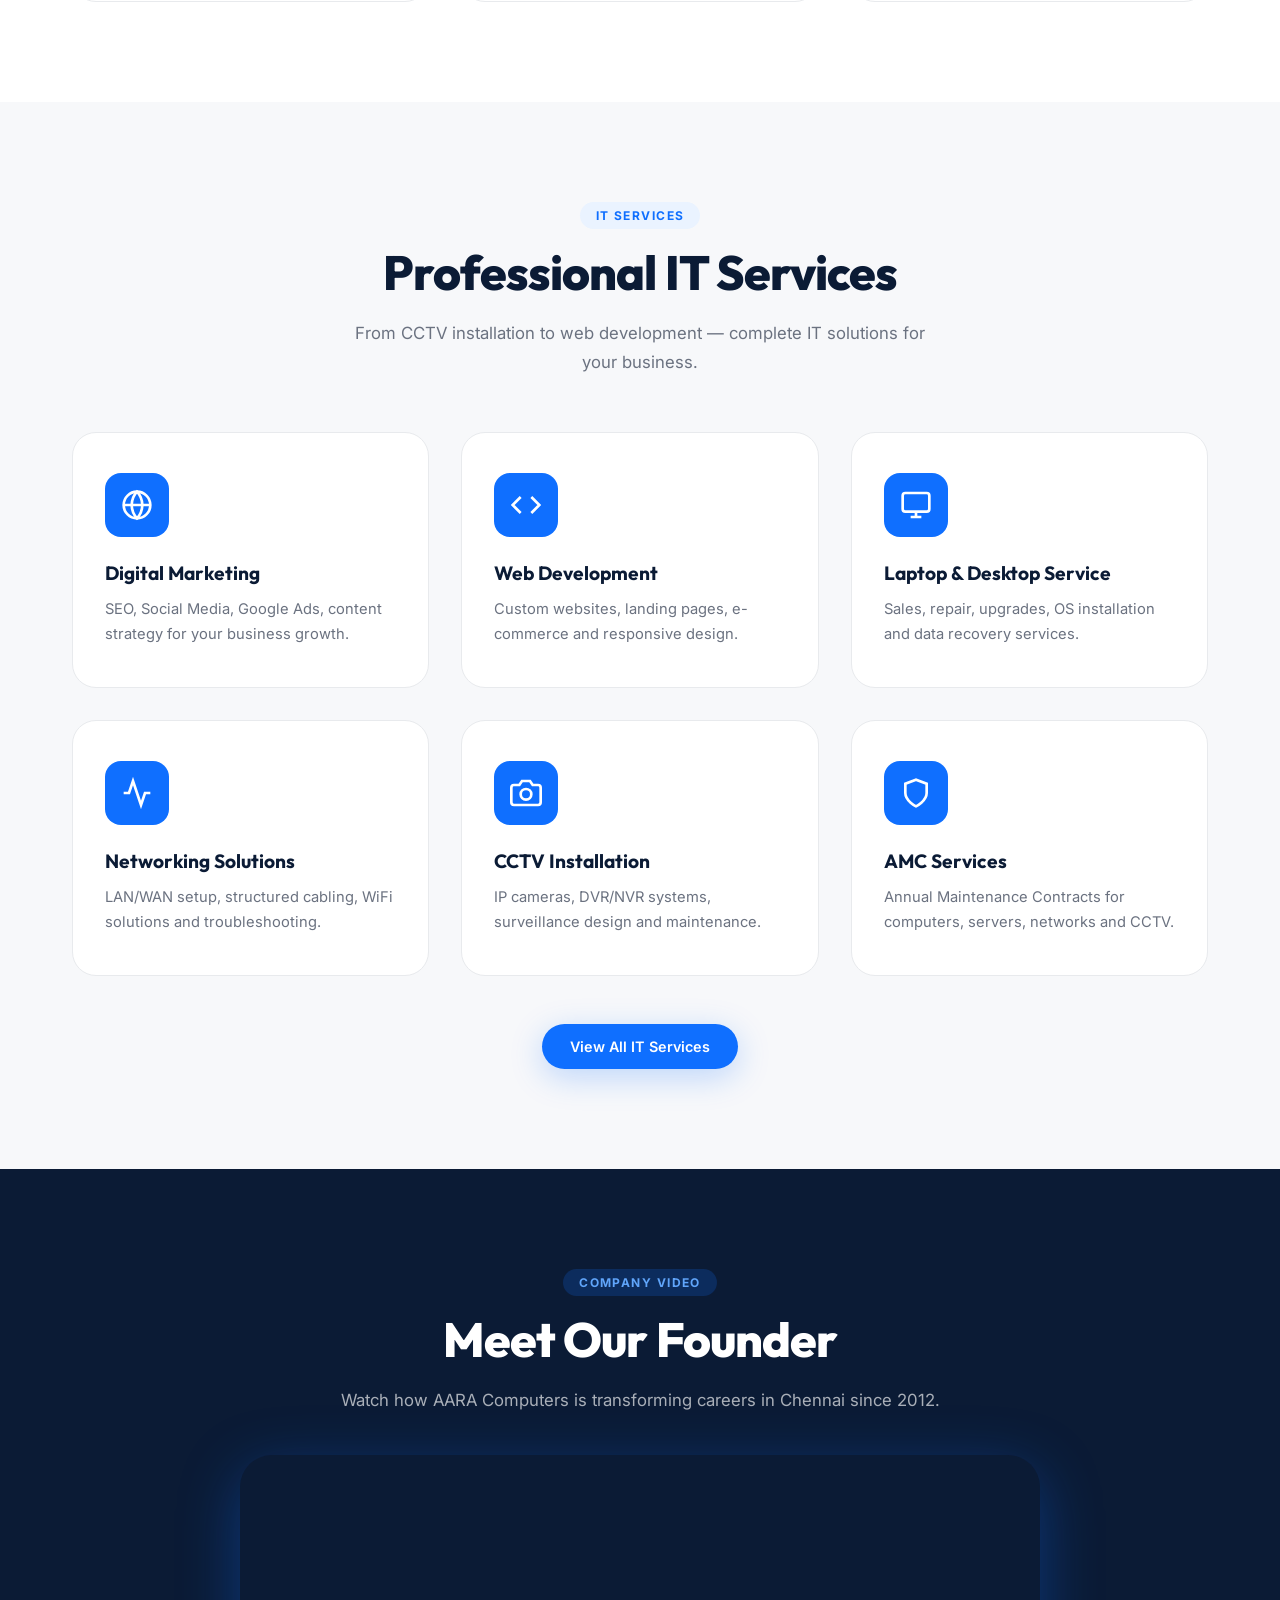
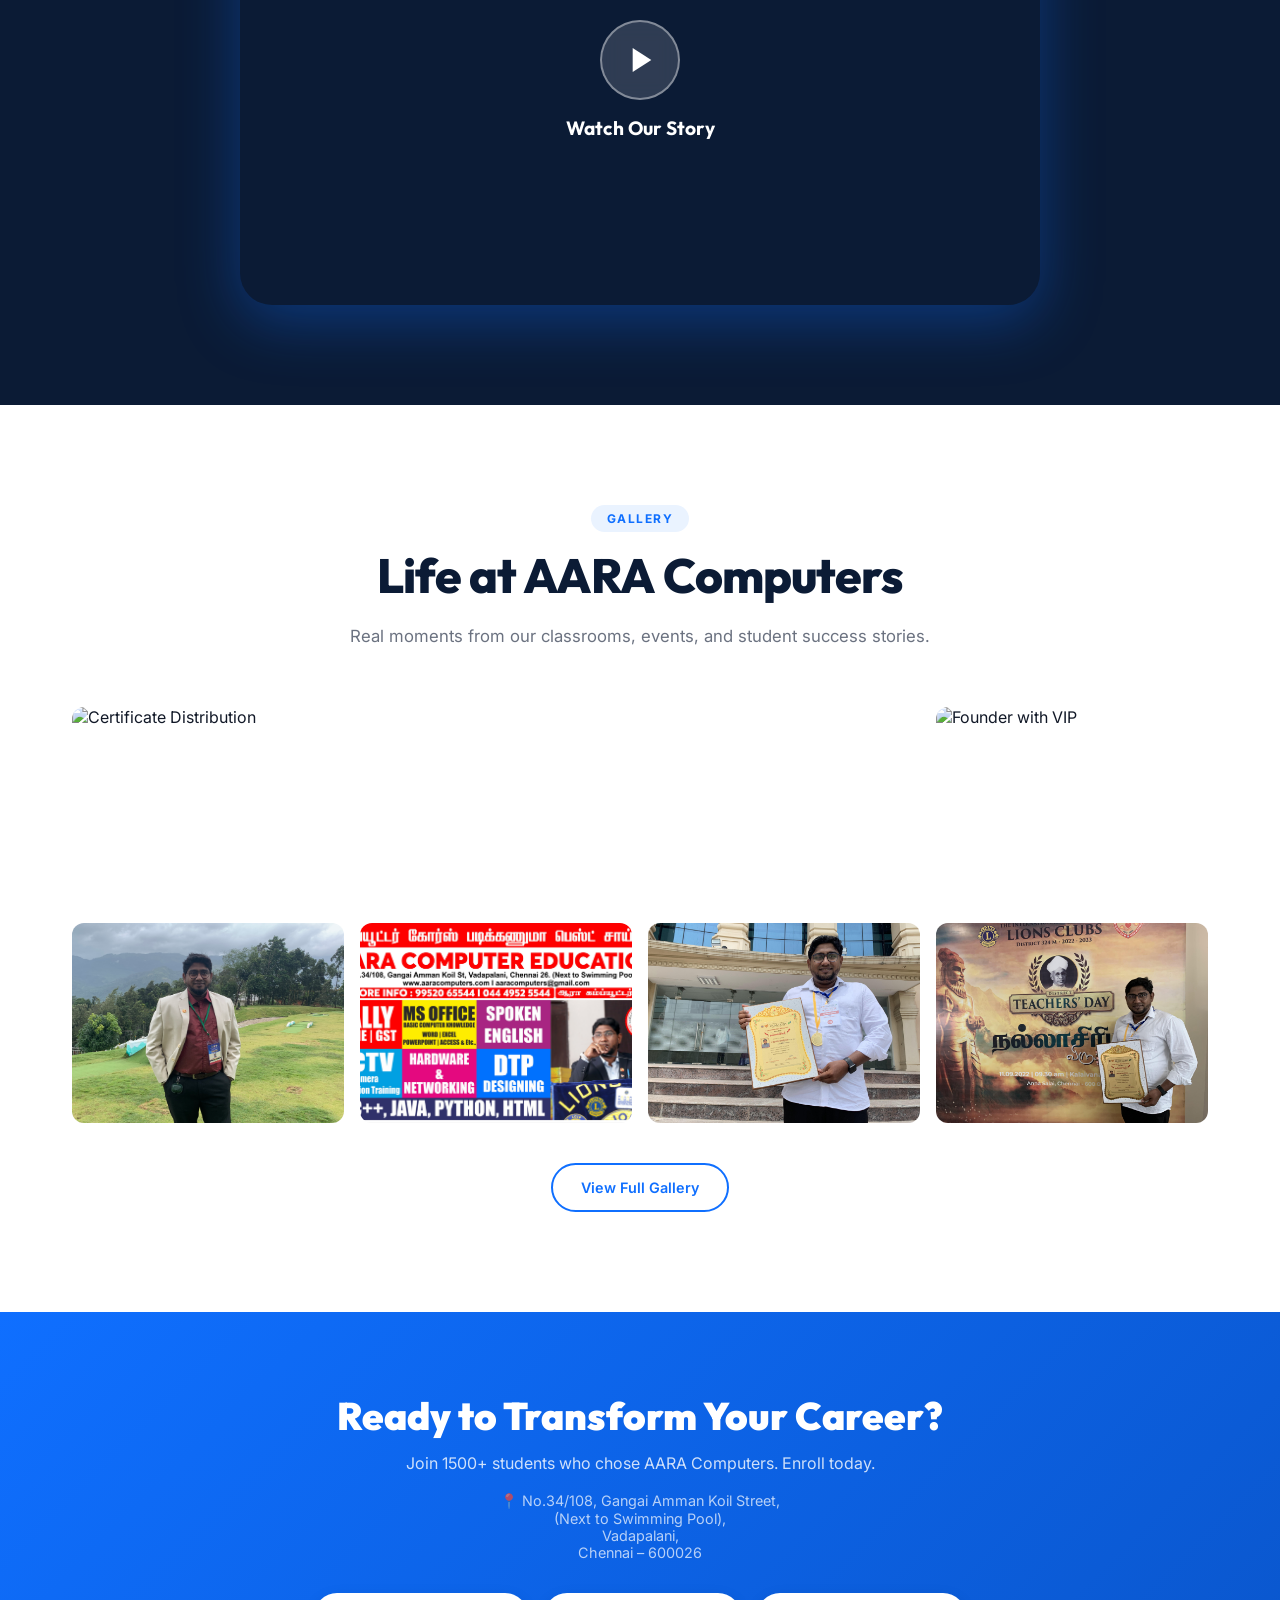
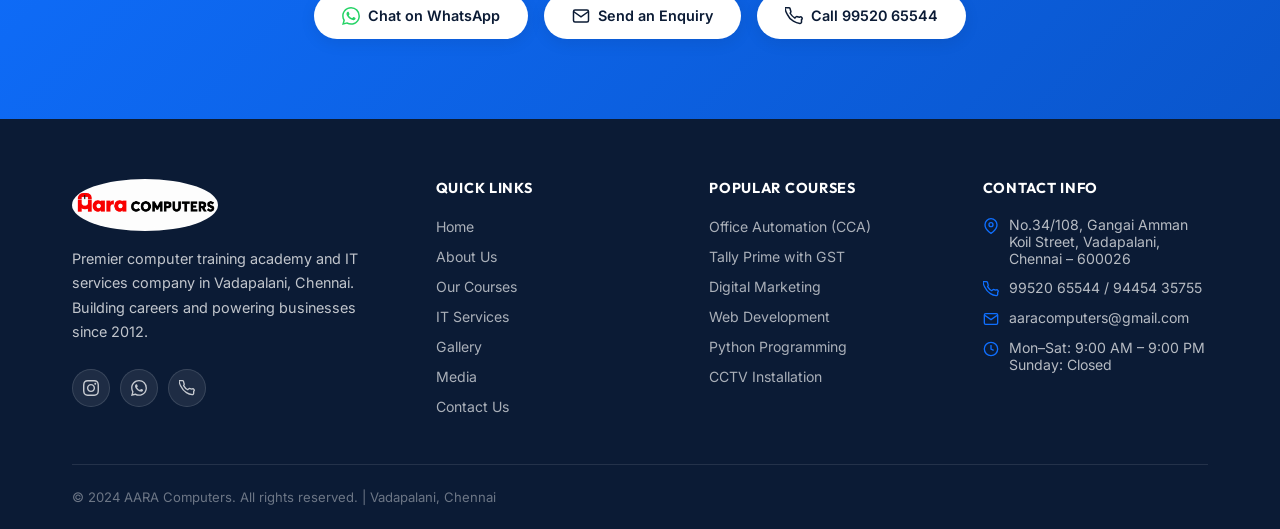
==== commit 2050e0b2: "Fix orbit alignment using dynamic CSS variables and exact math positioning" ====
--- a/AARA-COMPUTERS-WEBSITE-main/index.html
+++ b/AARA-COMPUTERS-WEBSITE-main/index.html
@@ -1098,6 +1098,32 @@
     }
     .hero-slideshow-container .slide.active {
       opacity: 1;
+    }
+
+
+    /* --- Dynamic Configurable Orbit Radius --- */
+    .course-orbit-container {
+      --orbit-radius: 165px;
+    }
+    .course-orbit {
+      width: calc(var(--orbit-radius) * 2) !important;
+      height: calc(var(--orbit-radius) * 2) !important;
+      flex-shrink: 0;
+    }
+    .orbit-item {
+      /* Calculate position mathematically using equal angles (360deg / 8) and the single radius variable */
+      transform: rotate(calc(360deg / 8 * var(--i))) translate(var(--orbit-radius)) rotate(calc(-360deg / 8 * var(--i))) !important;
+    }
+    
+    /* Responsive Radius Adjustments */
+    @media (max-width: 1199px) {
+      .course-orbit-container { --orbit-radius: 145px; }
+    }
+    @media (max-width: 991px) {
+      .course-orbit-container { --orbit-radius: 165px; }
+    }
+    @media (max-width: 575px) {
+      .course-orbit-container { --orbit-radius: 130px; }
     }
 
 </style>
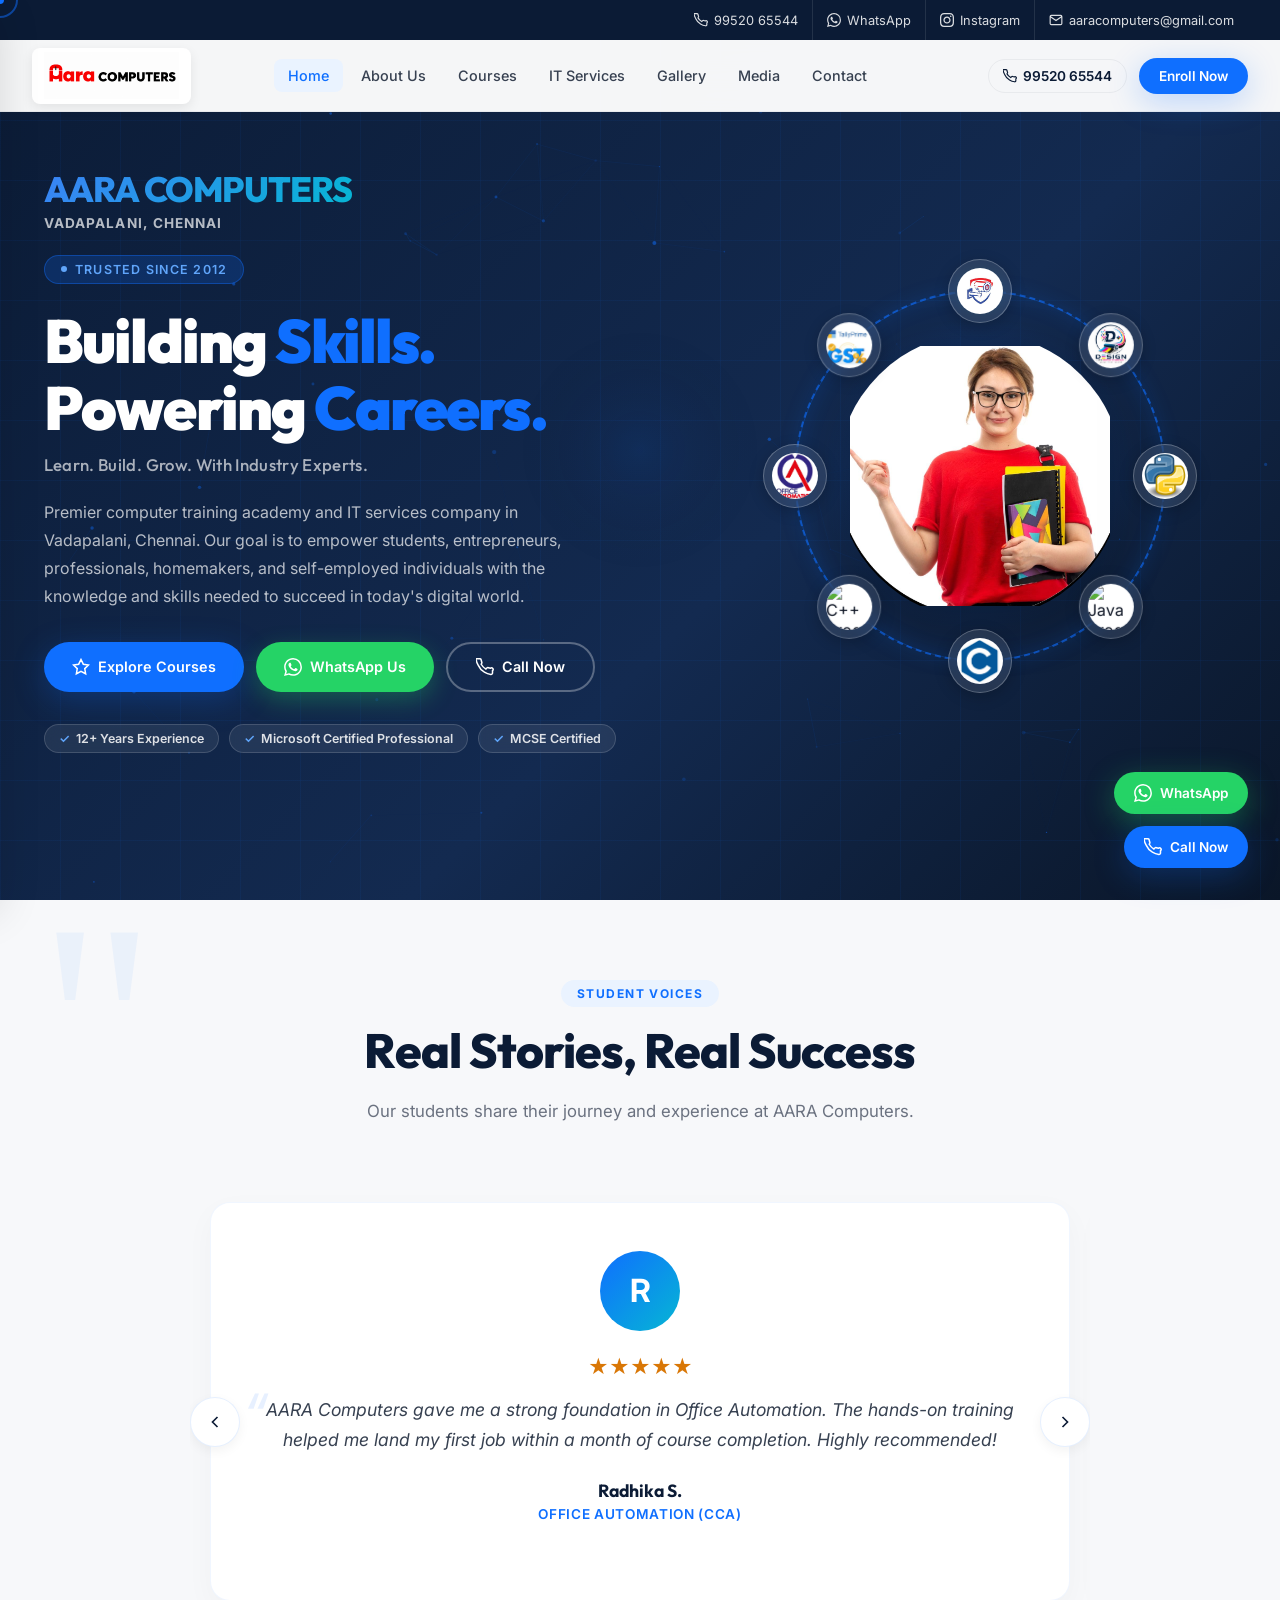
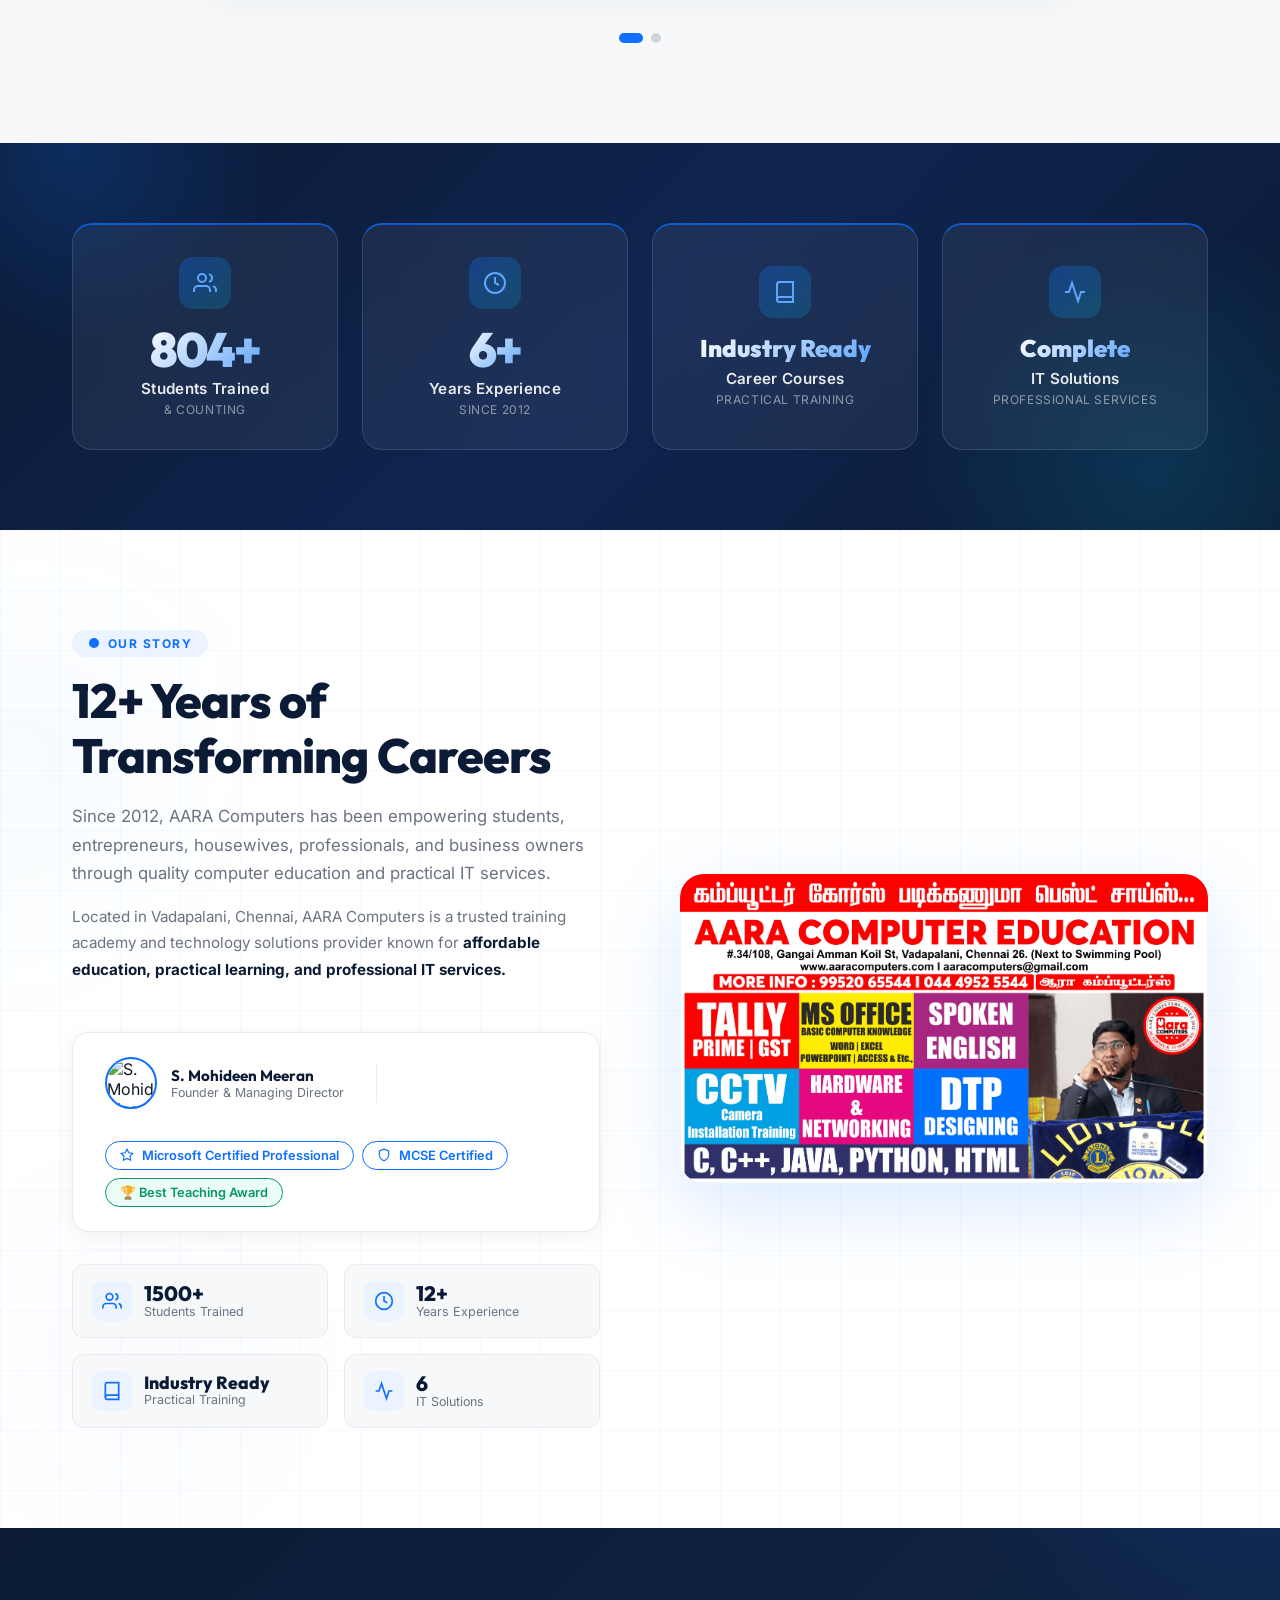
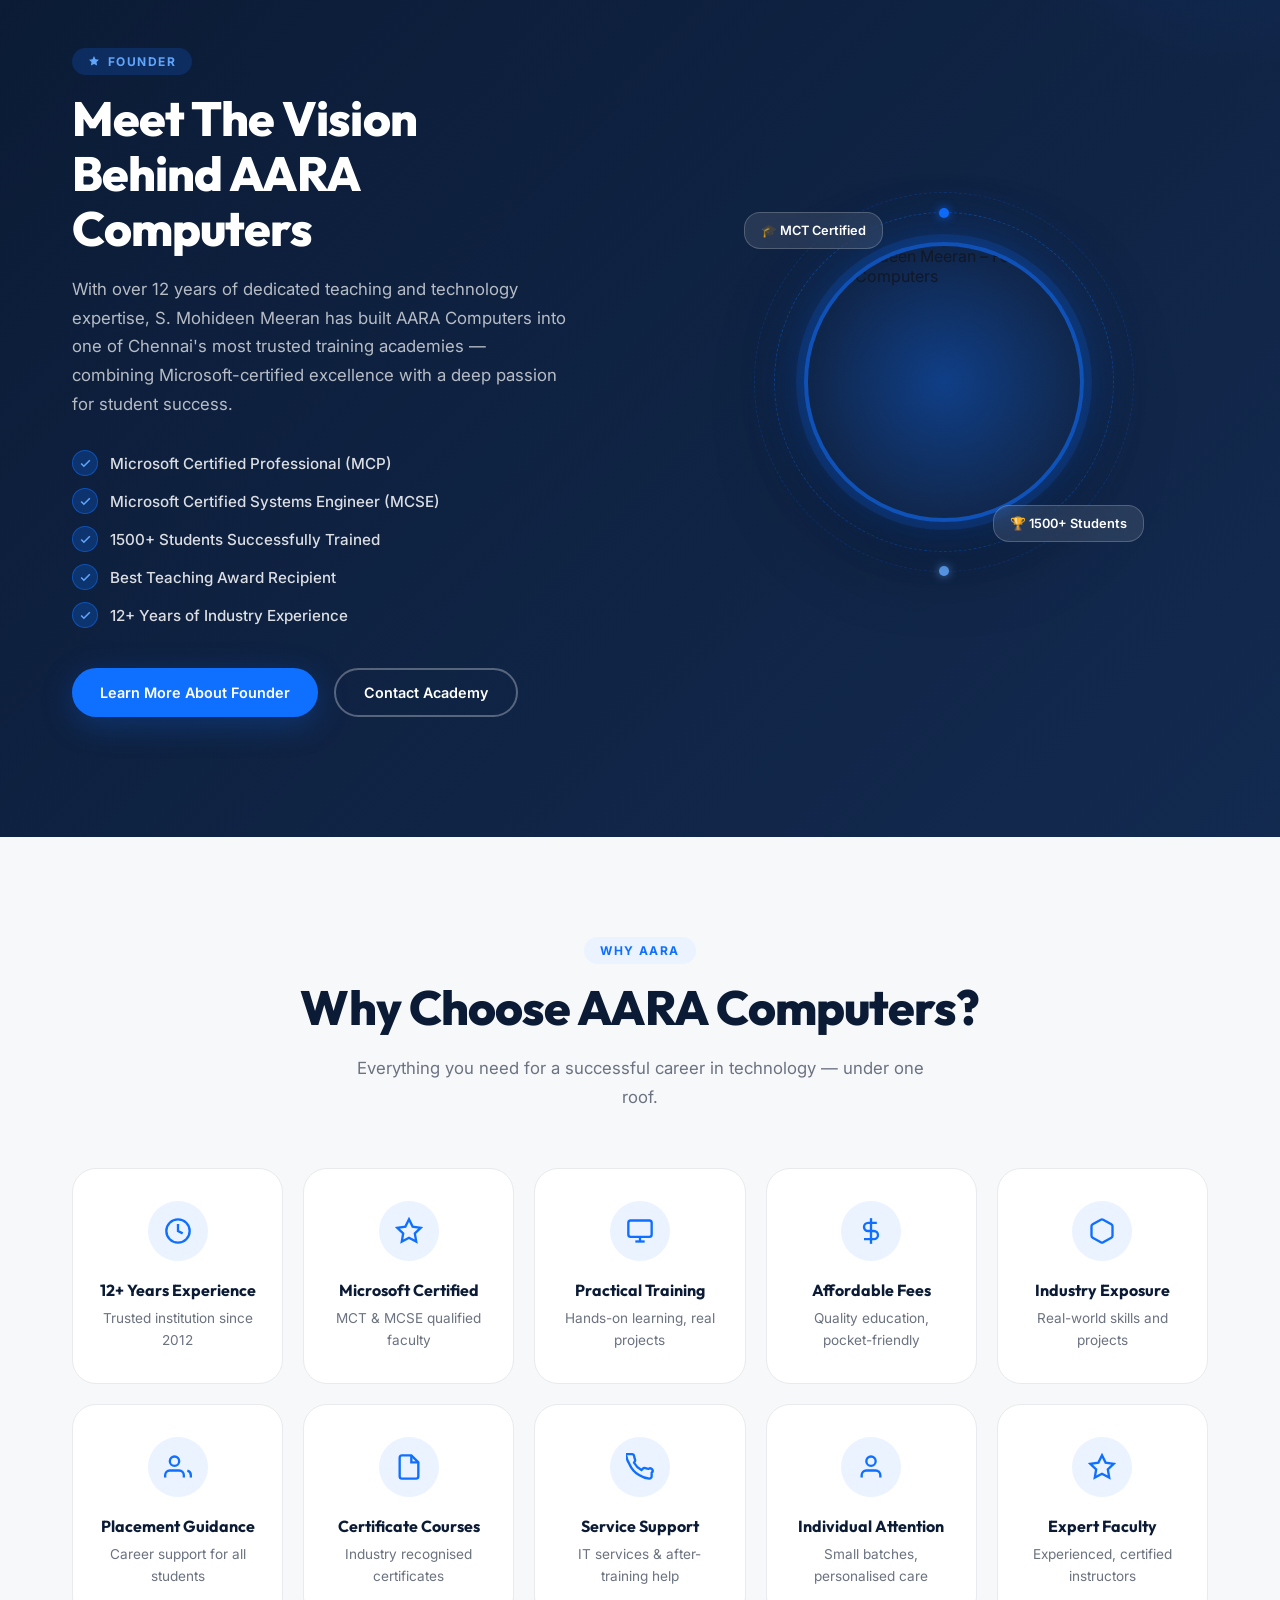
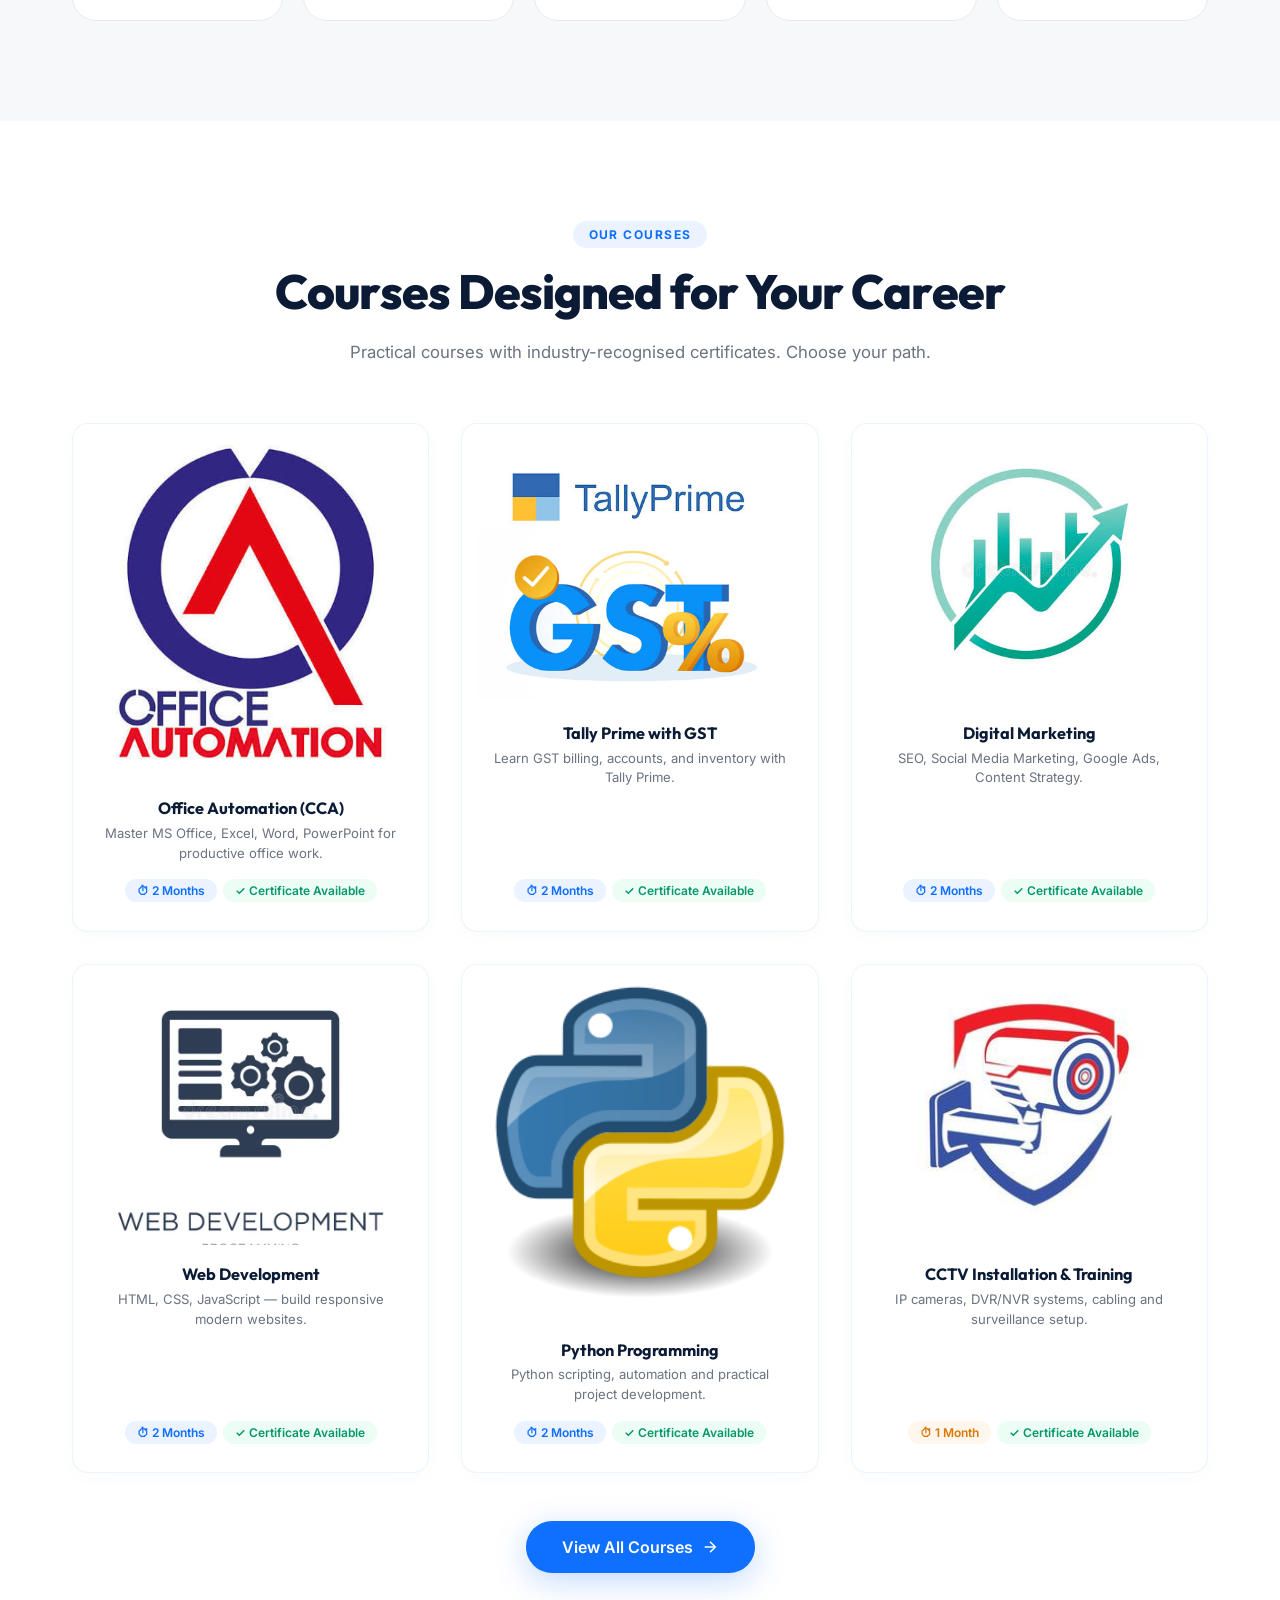
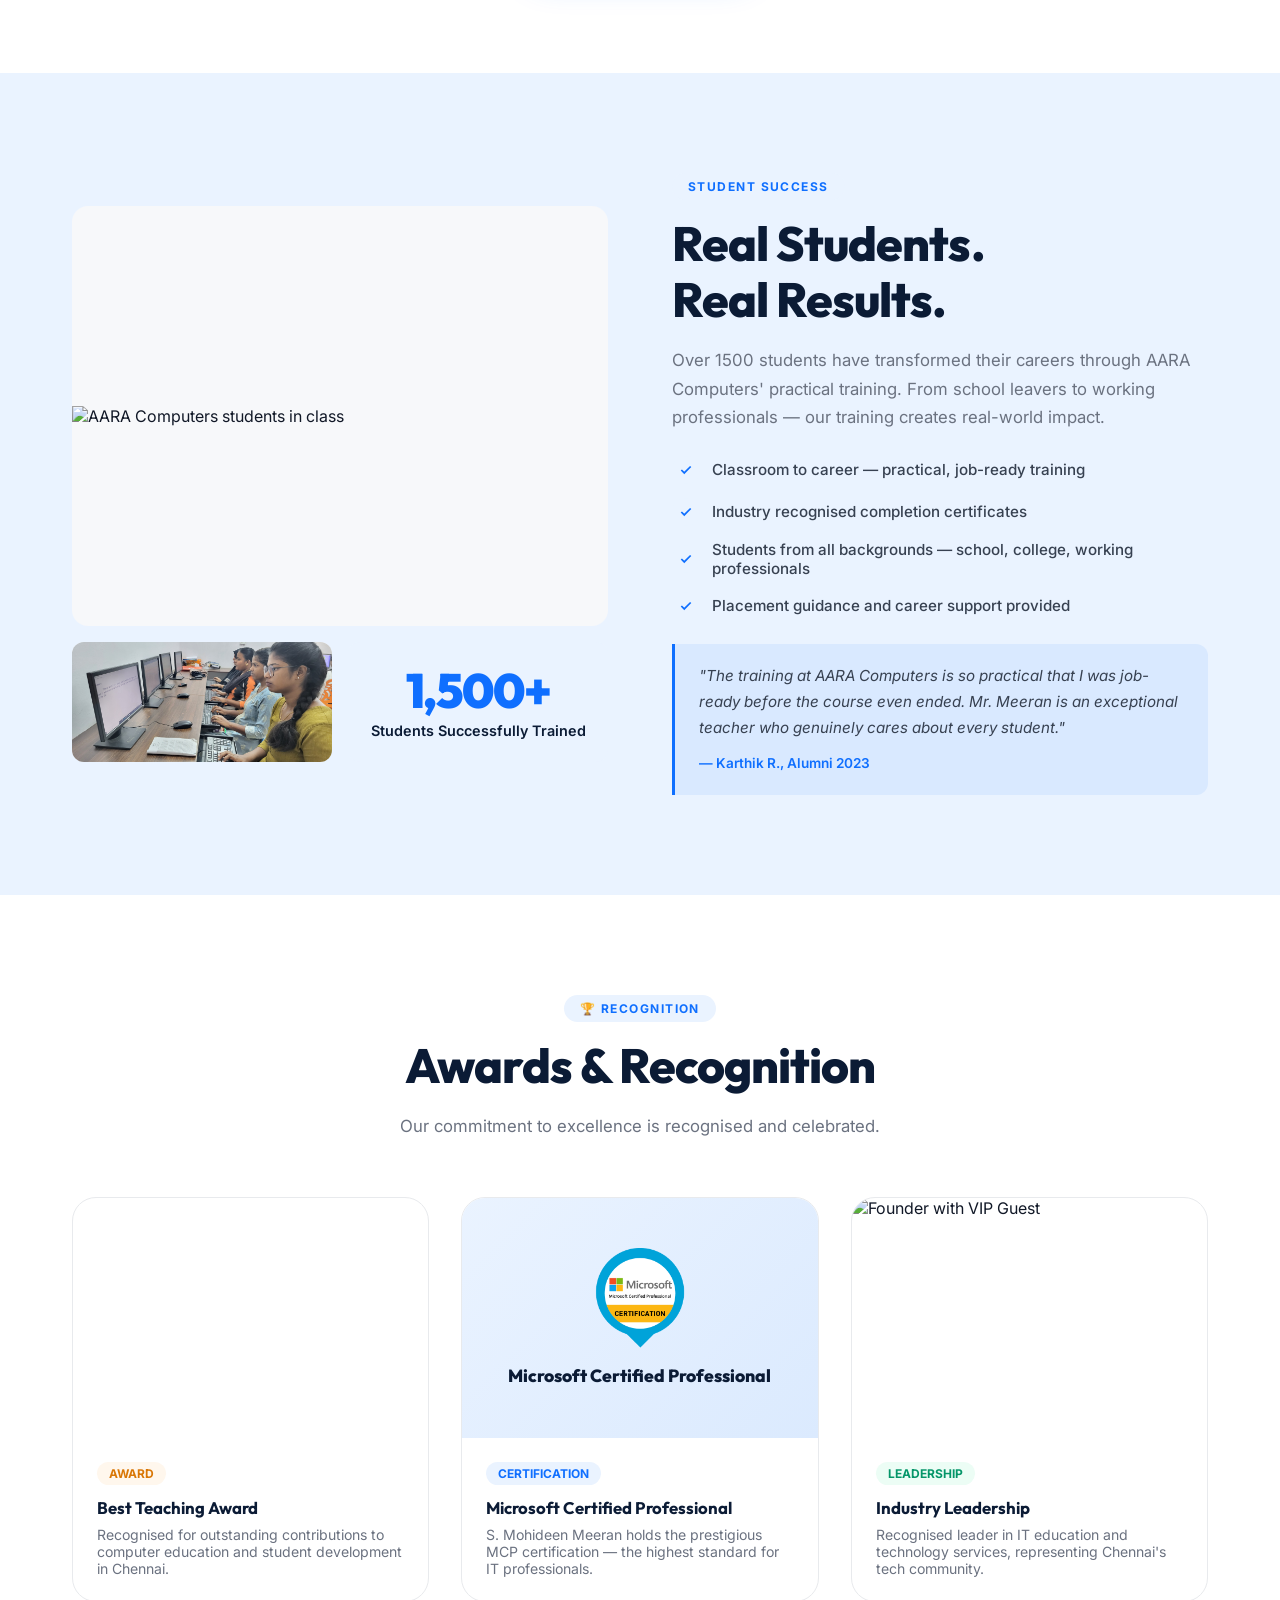
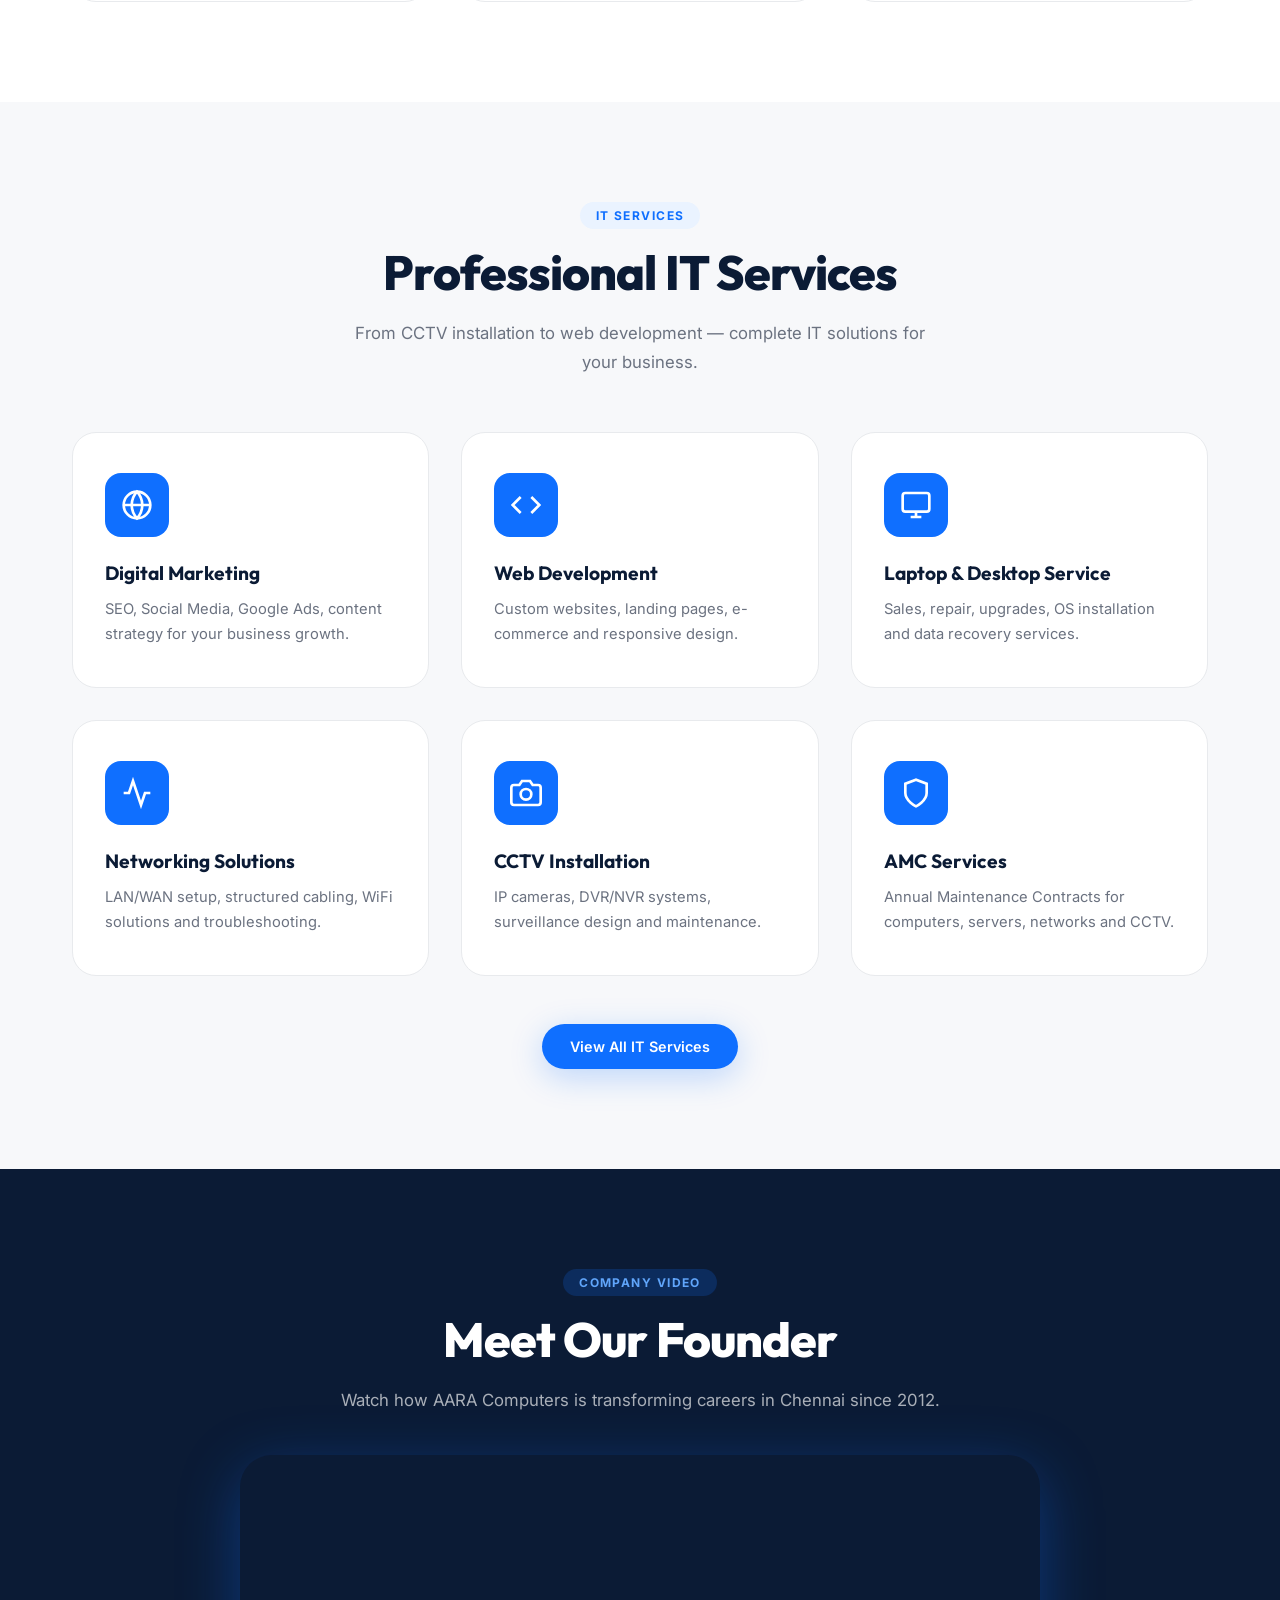
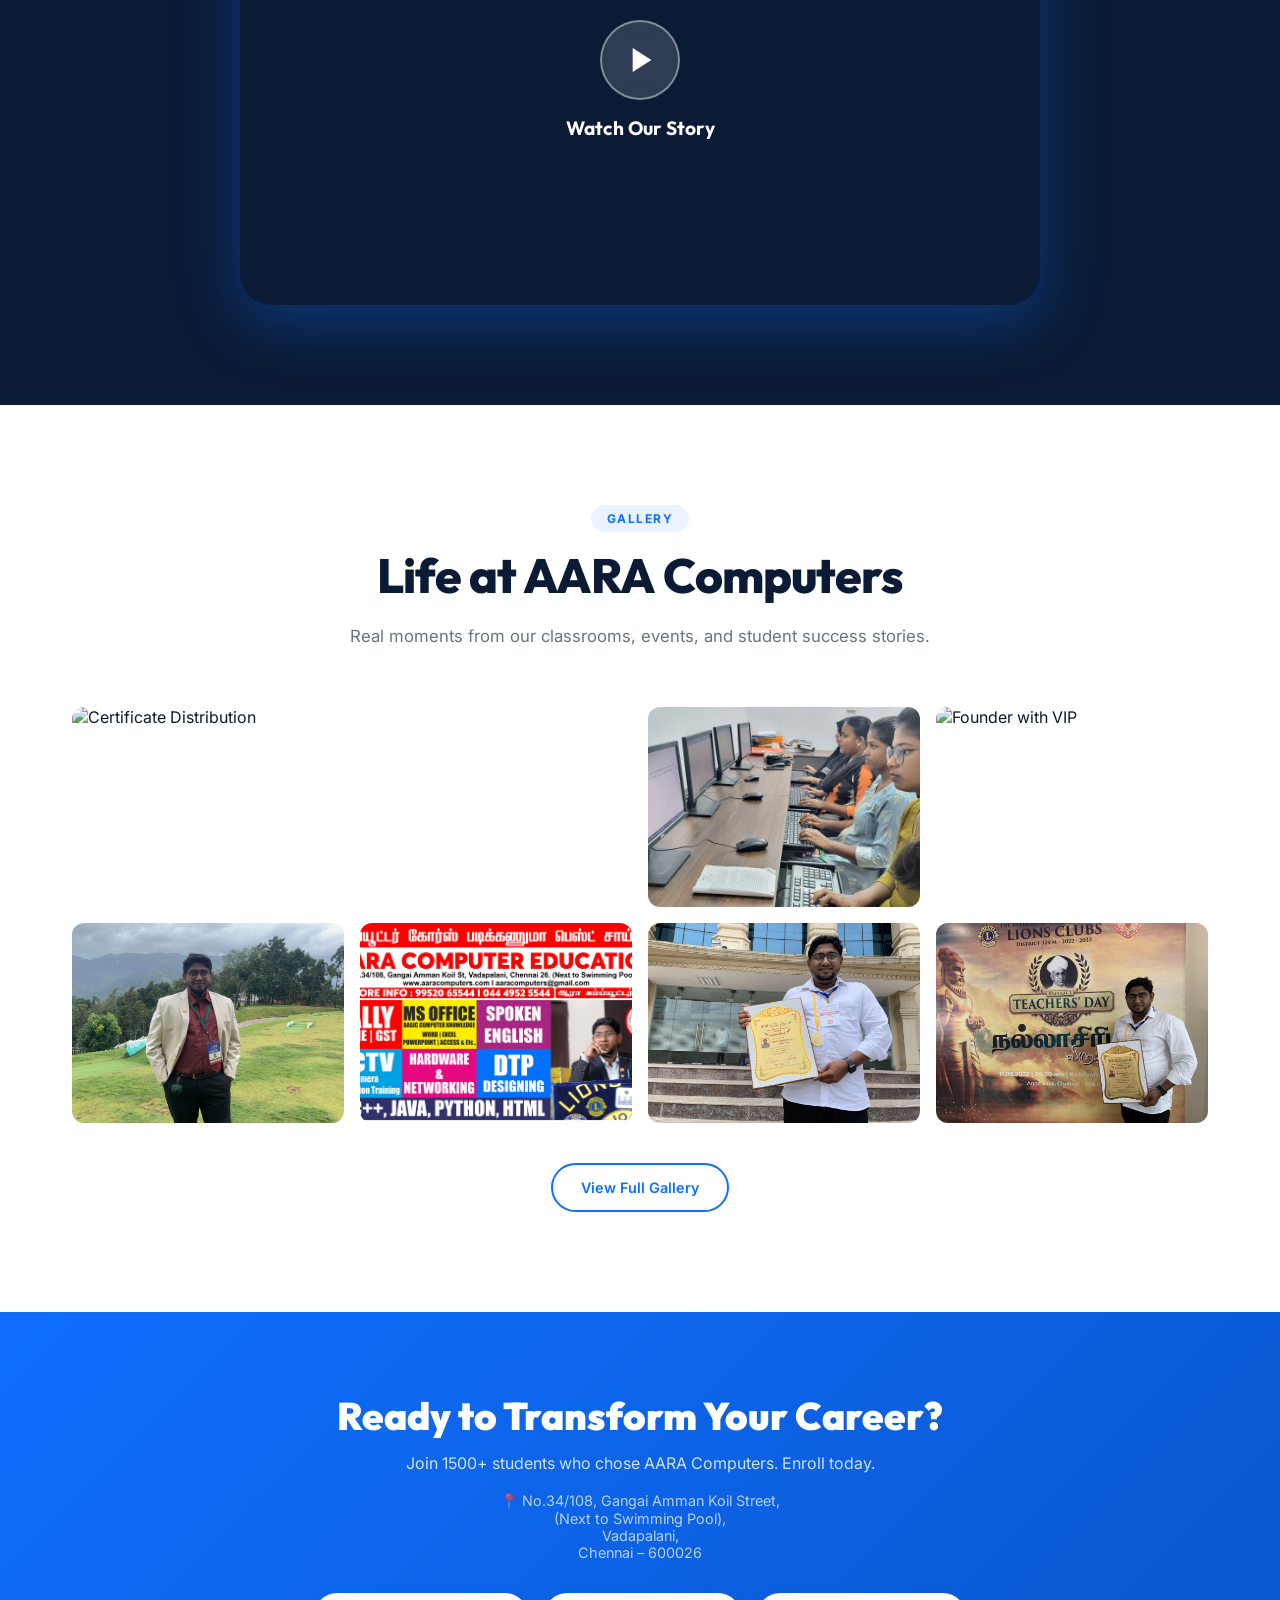
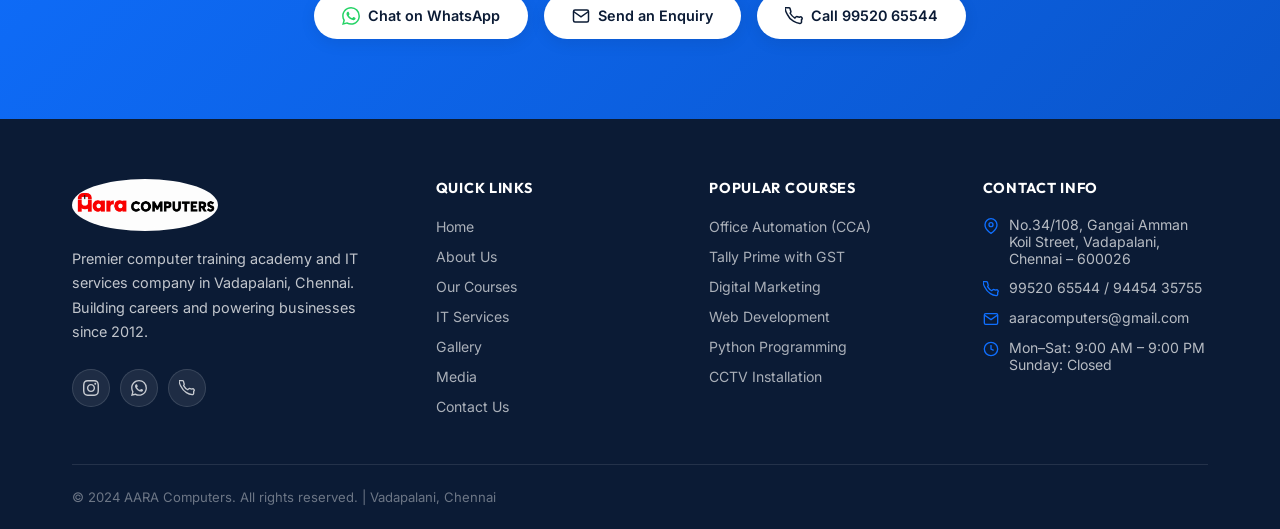
==== commit 86ff763e: "Refine hero orbit spacing and perfectly mask image scaling" ====
--- a/AARA-COMPUTERS-WEBSITE-main/index.html
+++ b/AARA-COMPUTERS-WEBSITE-main/index.html
@@ -1093,7 +1093,7 @@
       object-position: center;
       opacity: 0;
       transition: opacity 0.5s ease-in-out;
-      transform: scale(1.15);
+      transform: scale(1.1);
       border-radius: 50%;
     }
     .hero-slideshow-container .slide.active {
@@ -1103,7 +1103,7 @@
 
     /* --- Dynamic Configurable Orbit Radius --- */
     .course-orbit-container {
-      --orbit-radius: 165px;
+      --orbit-radius: 185px;
     }
     .course-orbit {
       width: calc(var(--orbit-radius) * 2) !important;
@@ -1117,13 +1117,13 @@
     
     /* Responsive Radius Adjustments */
     @media (max-width: 1199px) {
-      .course-orbit-container { --orbit-radius: 145px; }
+      .course-orbit-container { --orbit-radius: 165px; }
     }
     @media (max-width: 991px) {
-      .course-orbit-container { --orbit-radius: 165px; }
+      .course-orbit-container { --orbit-radius: 185px; }
     }
     @media (max-width: 575px) {
-      .course-orbit-container { --orbit-radius: 130px; }
+      .course-orbit-container { --orbit-radius: 150px; }
     }
 
 </style>
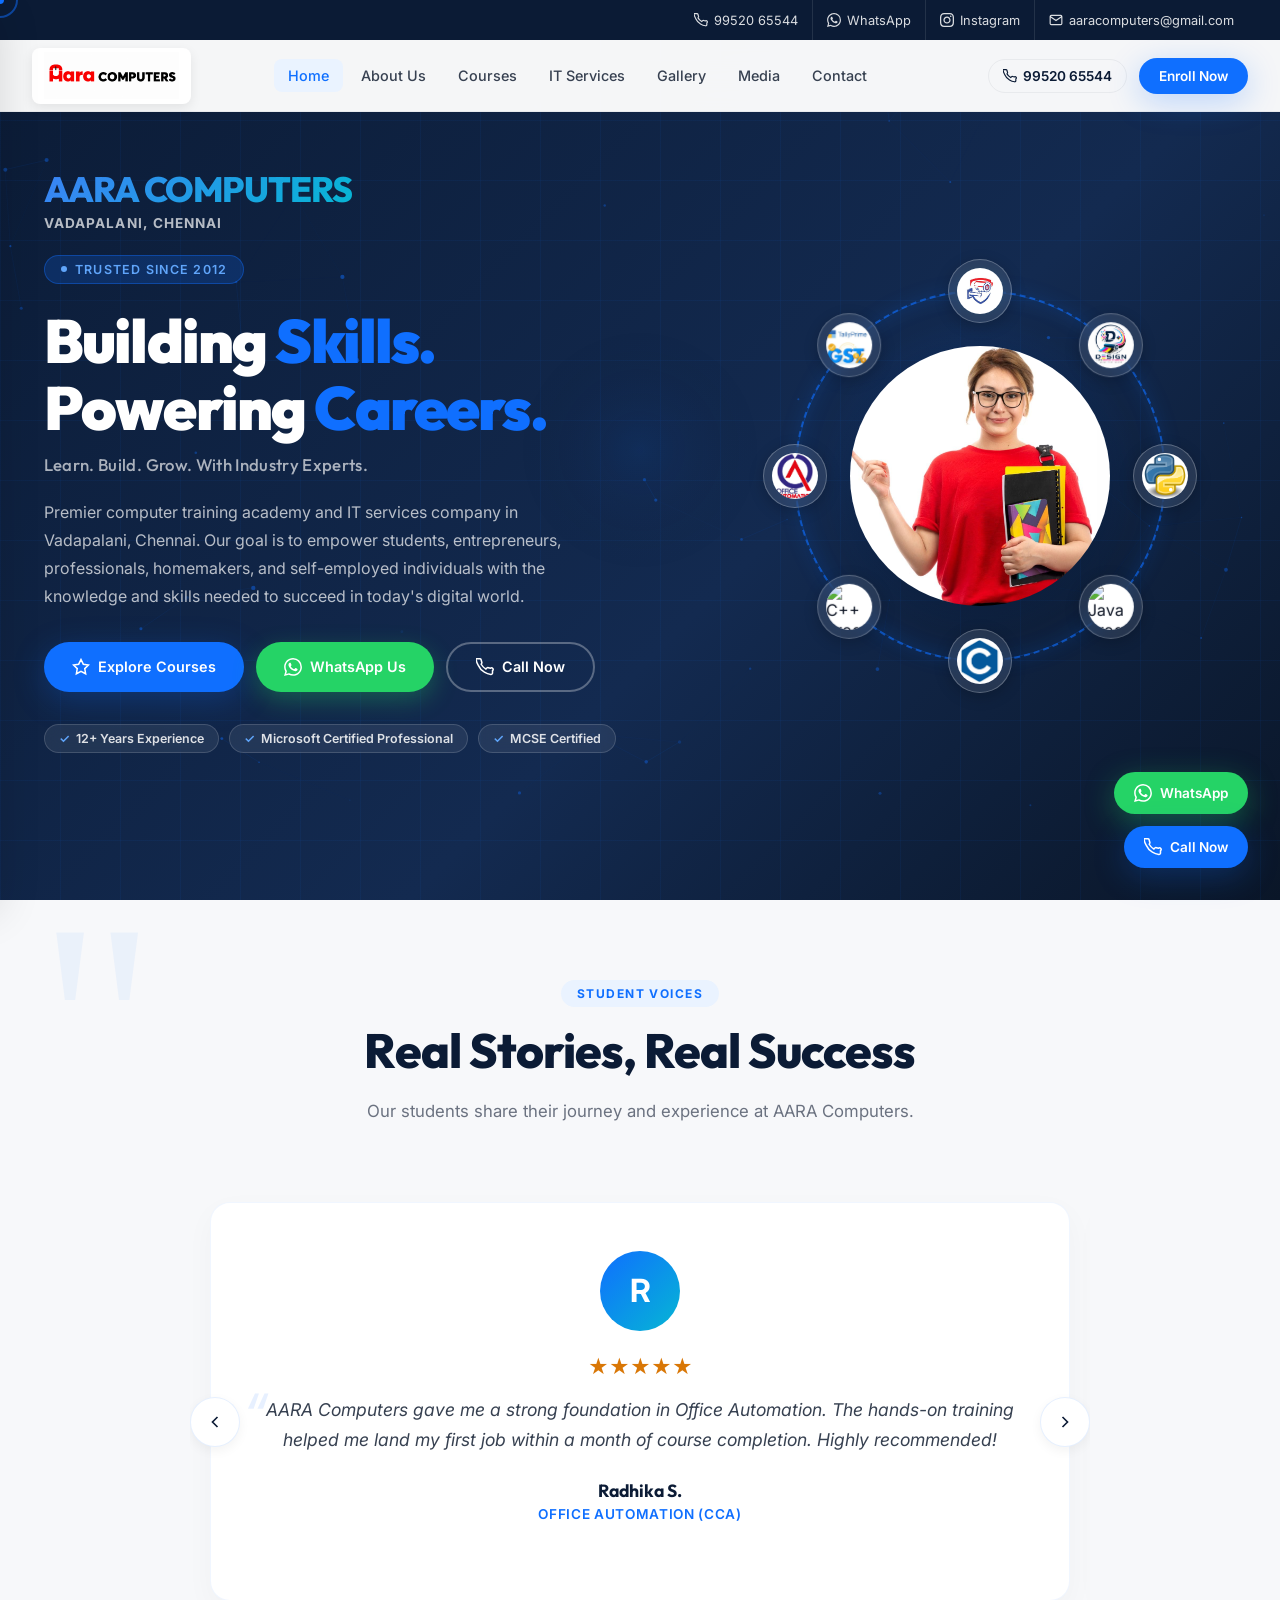
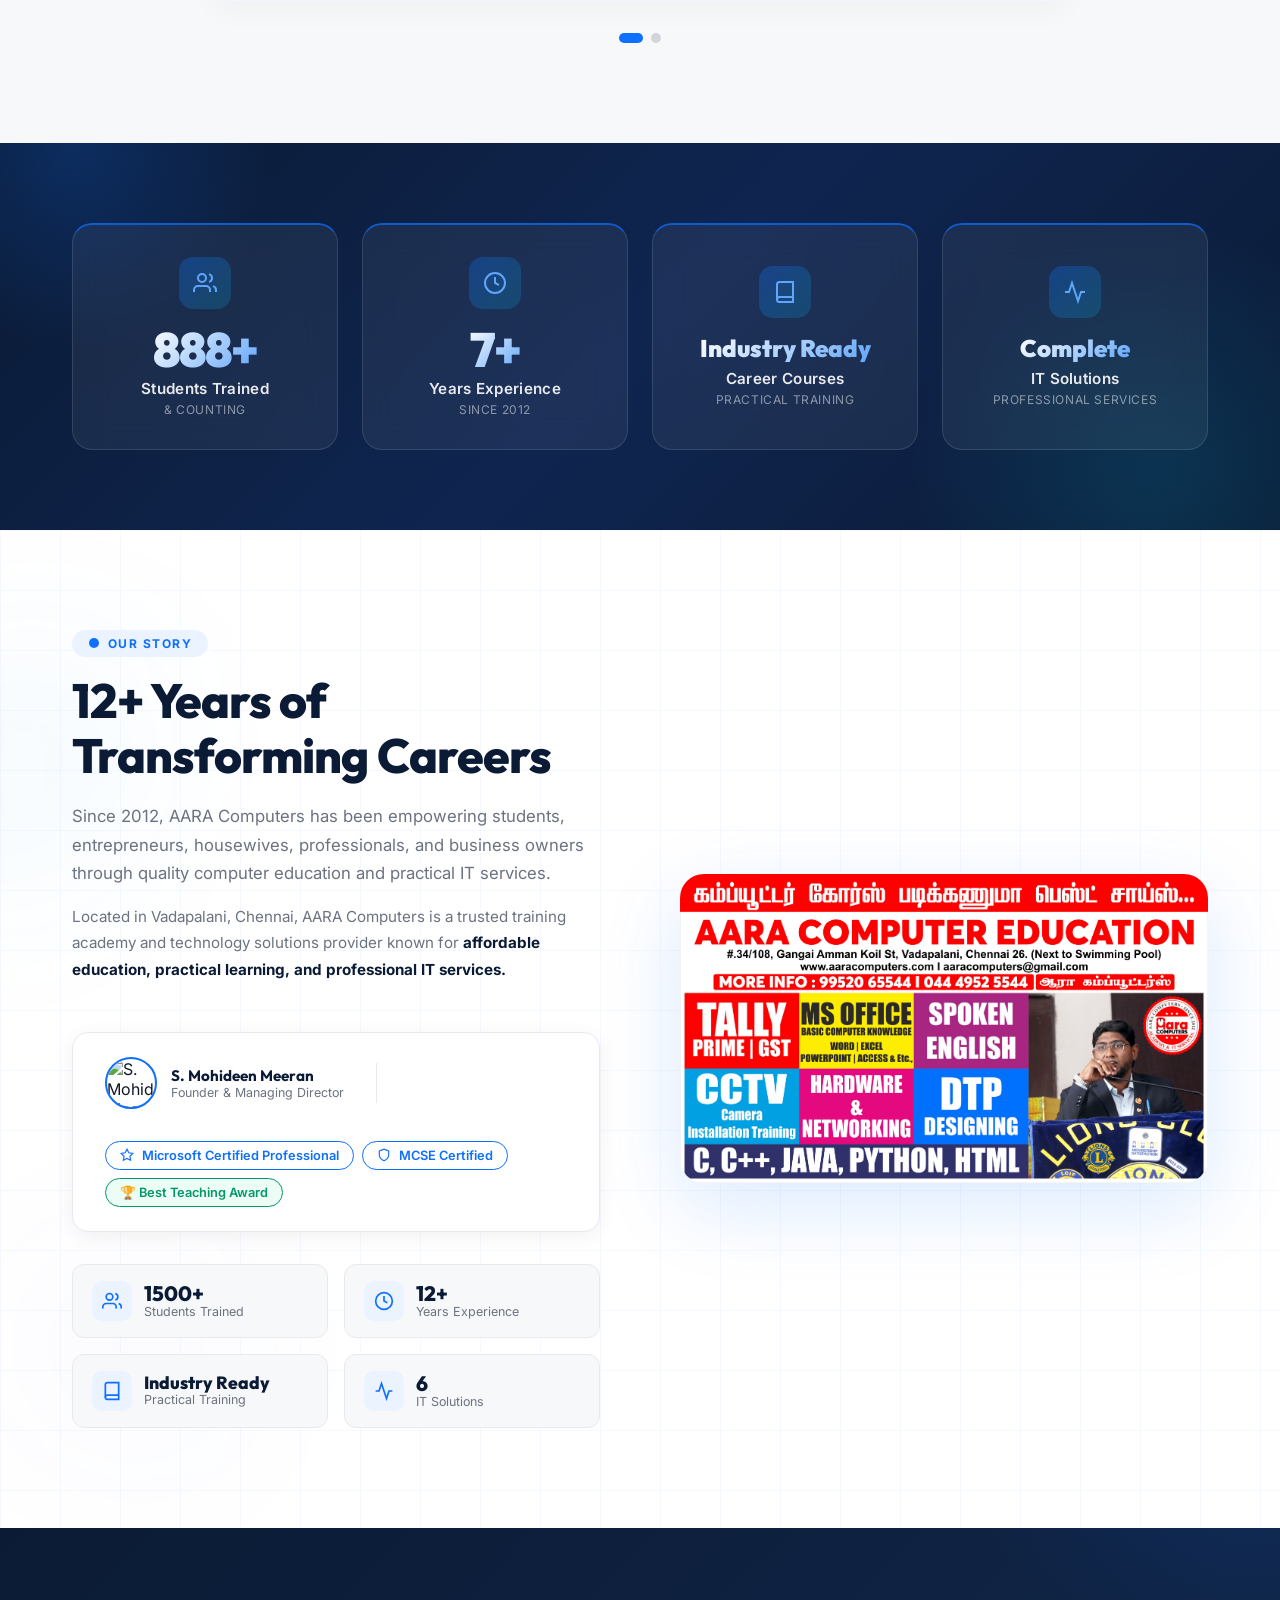
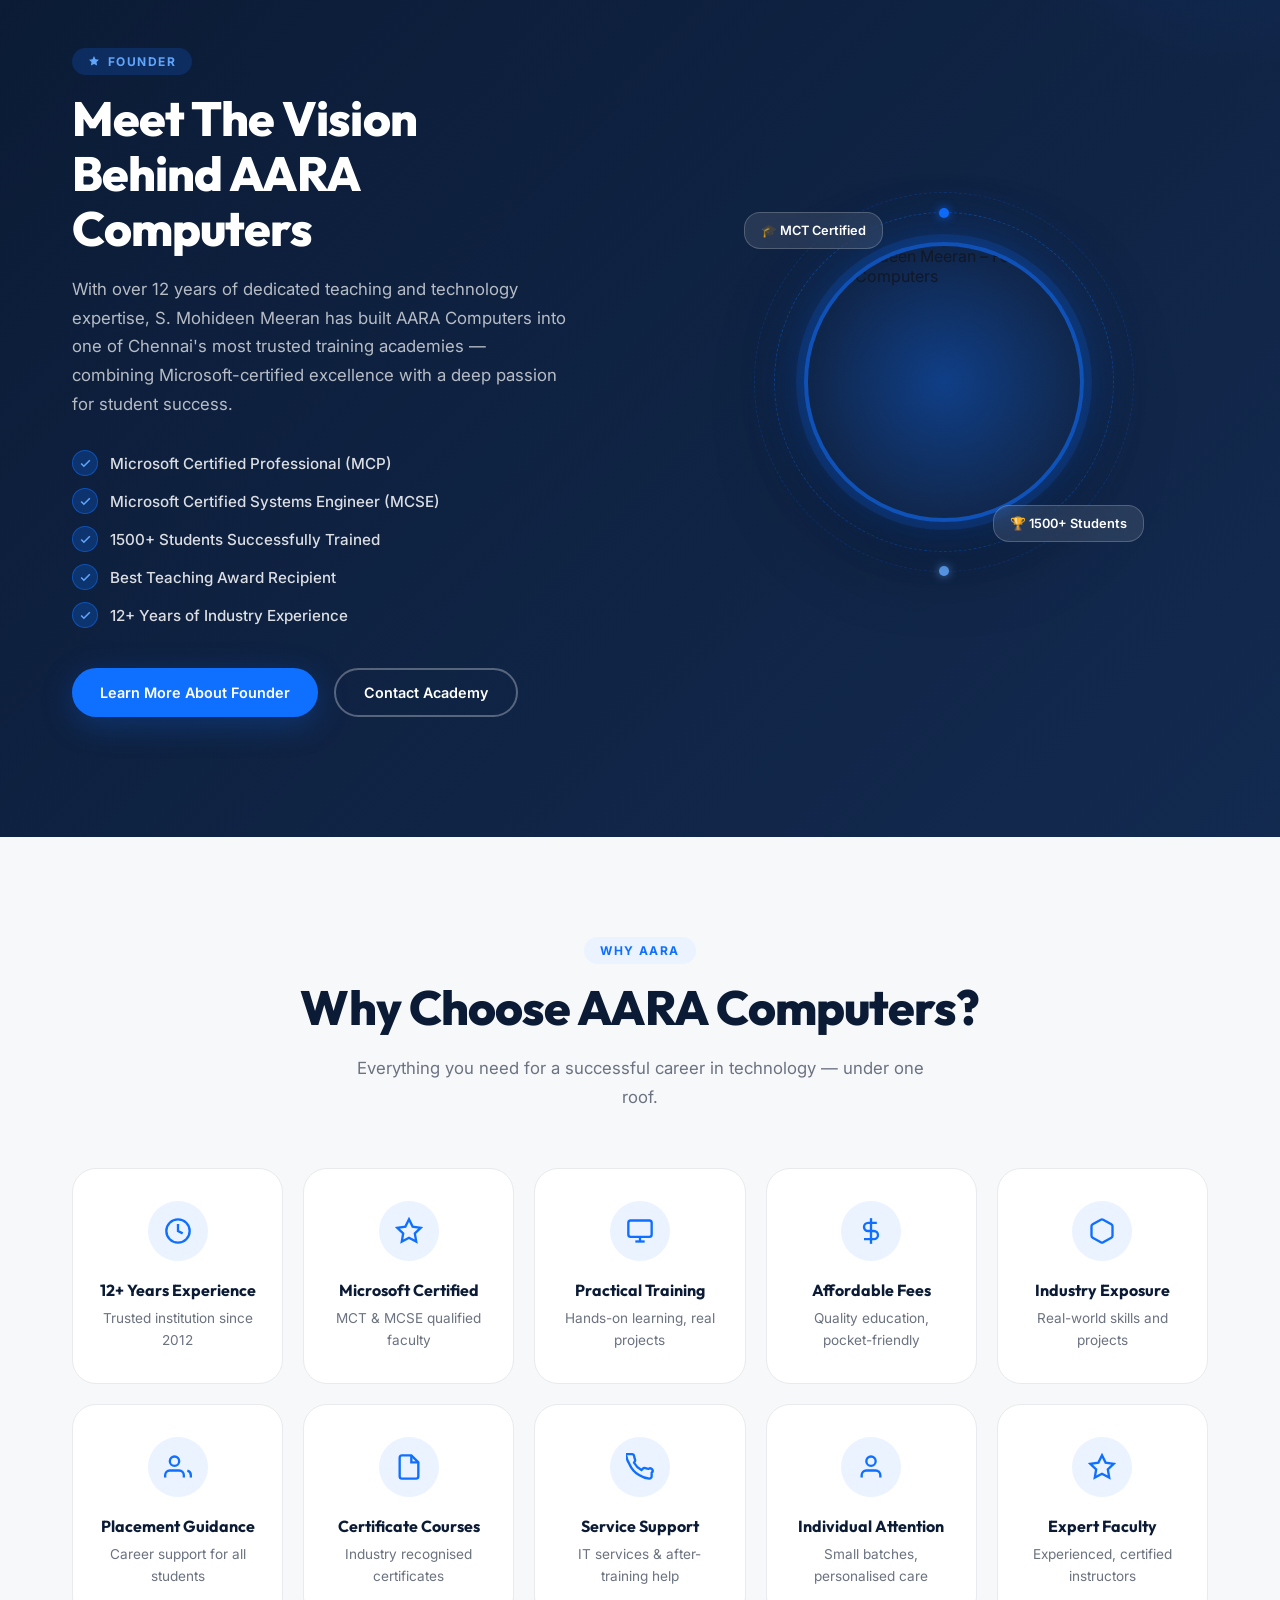
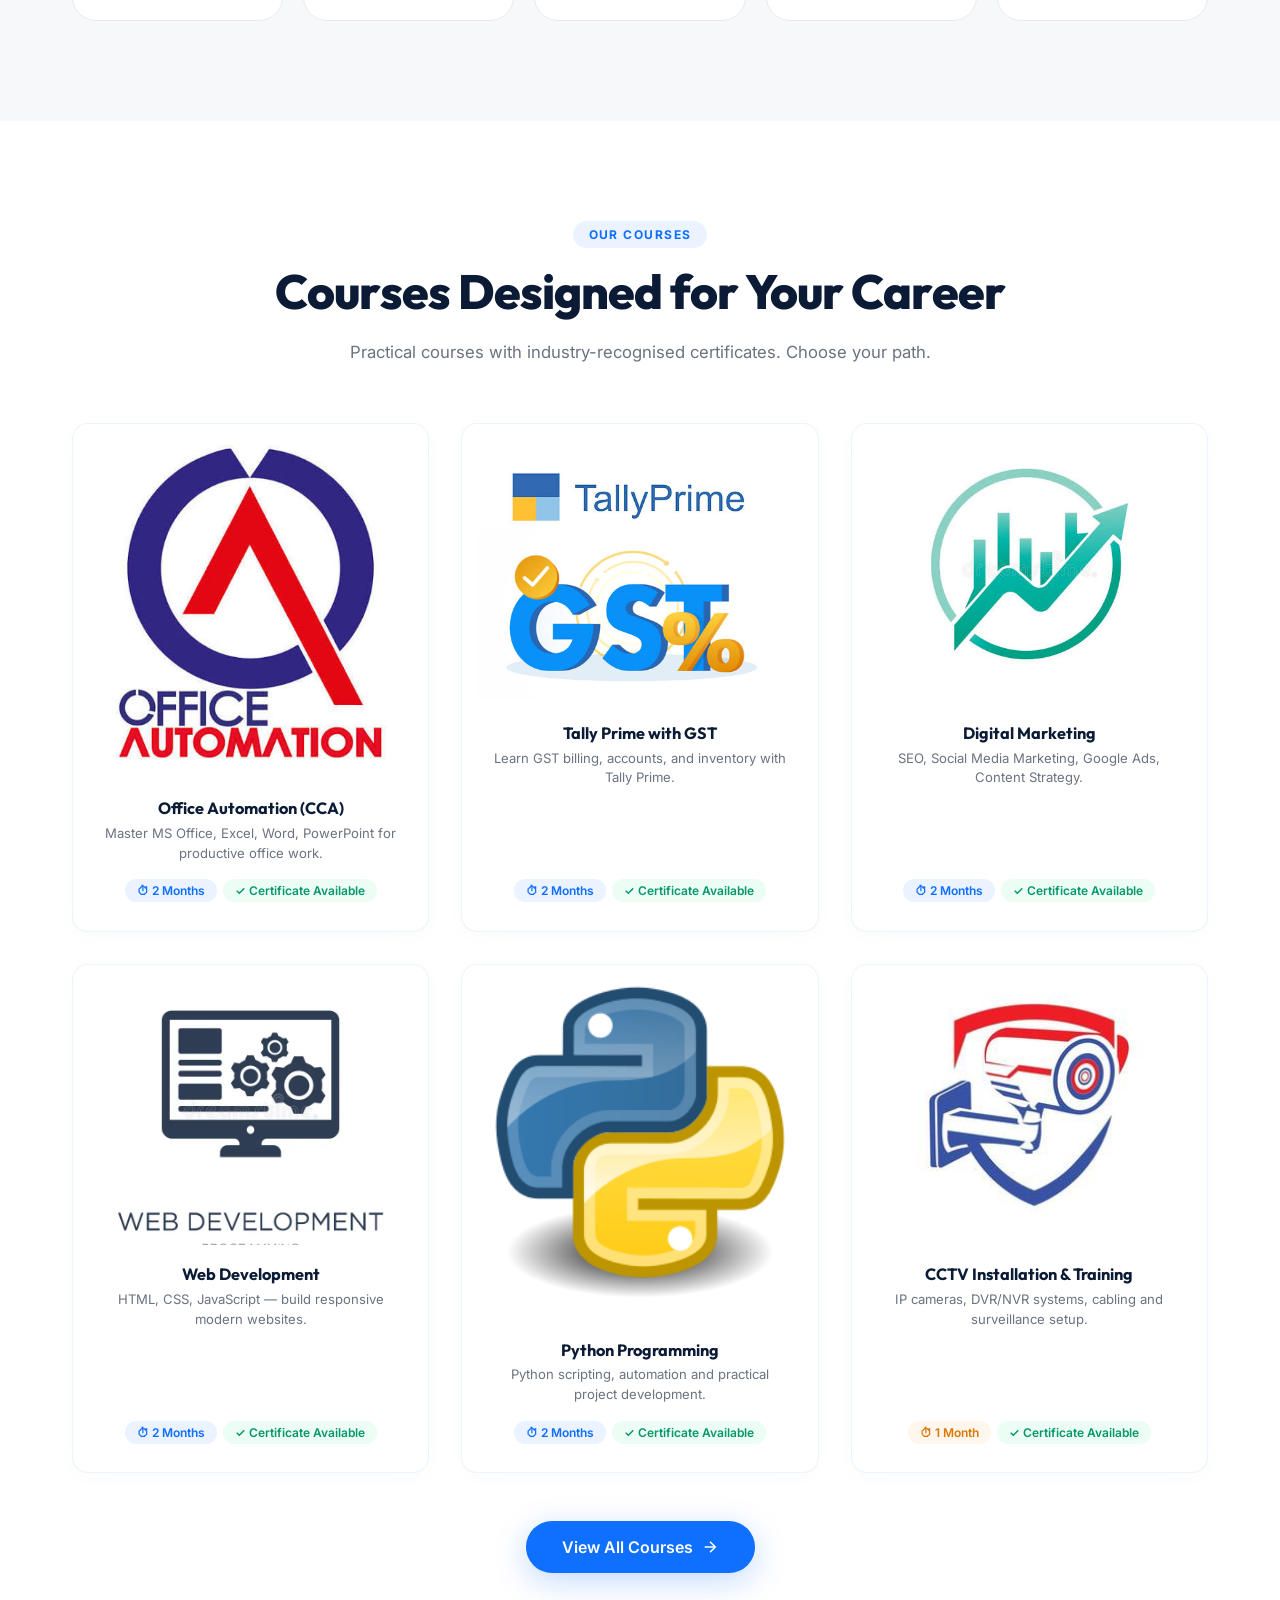
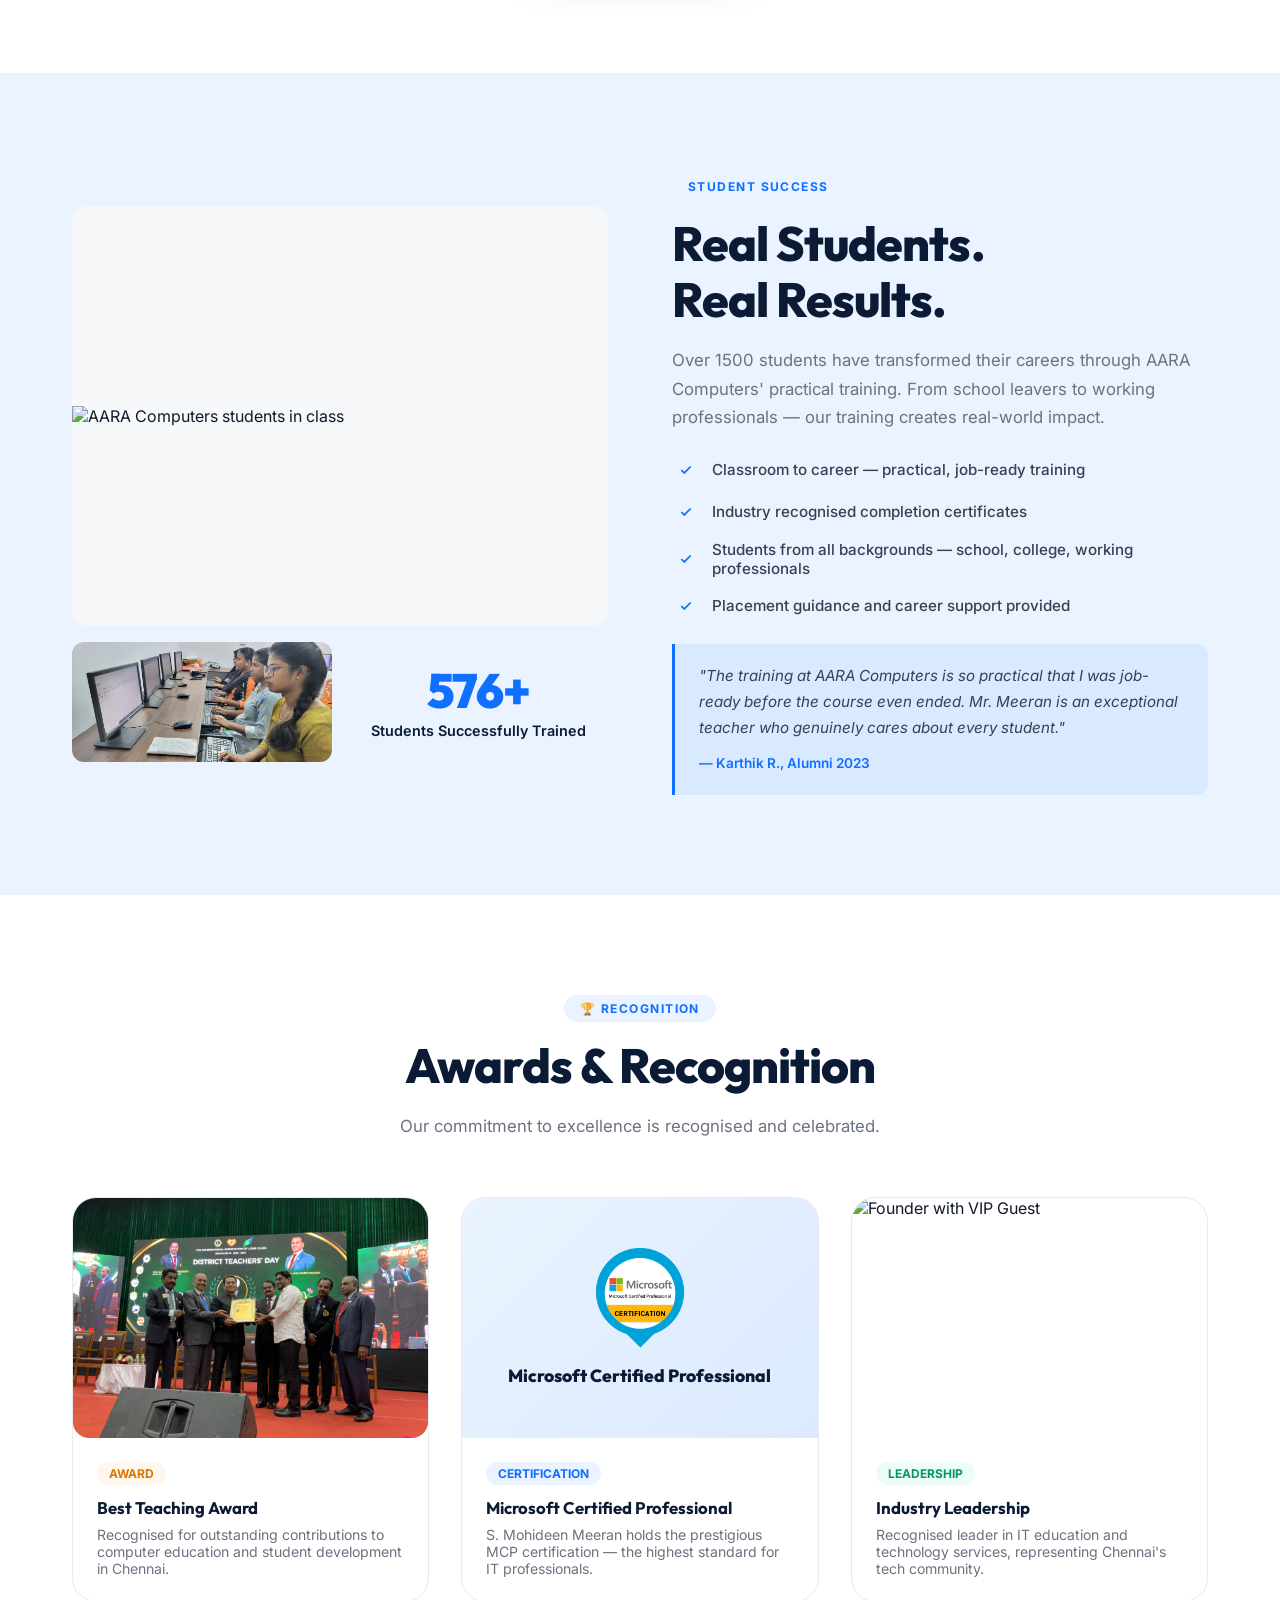
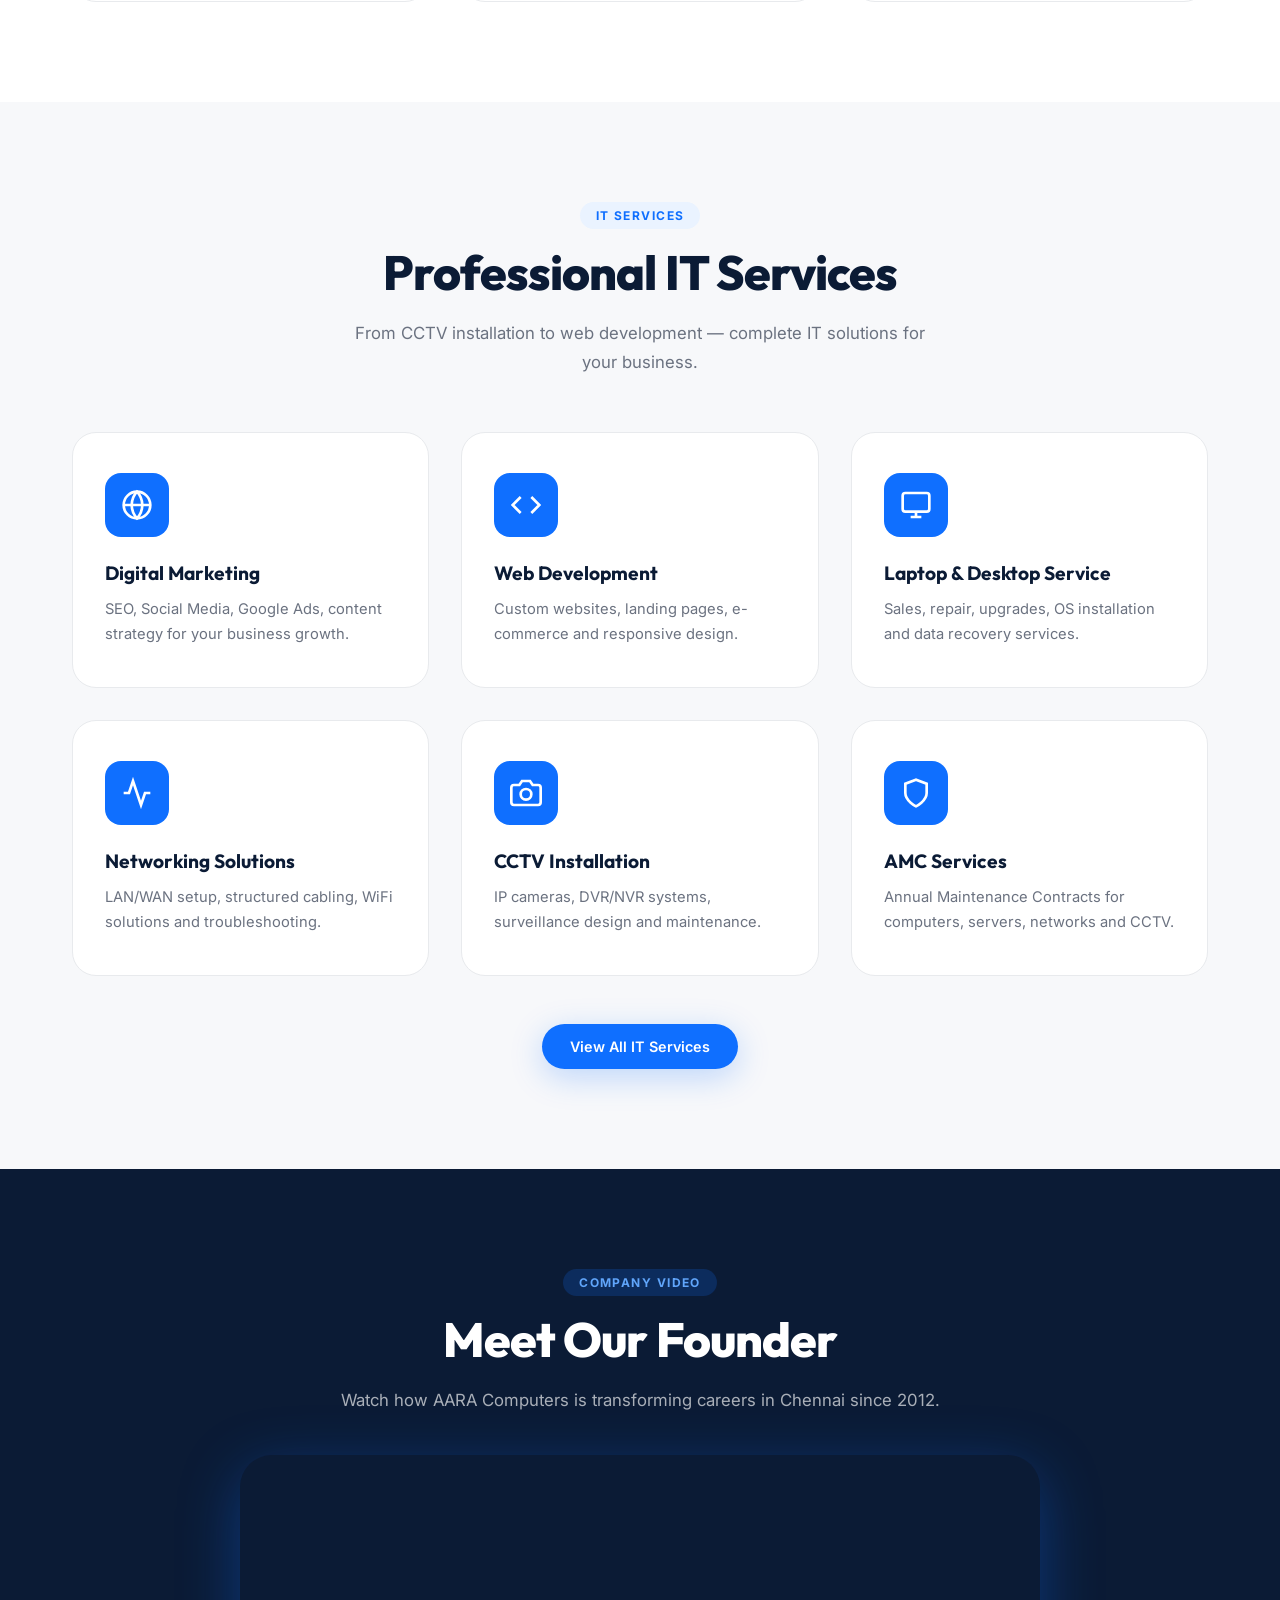
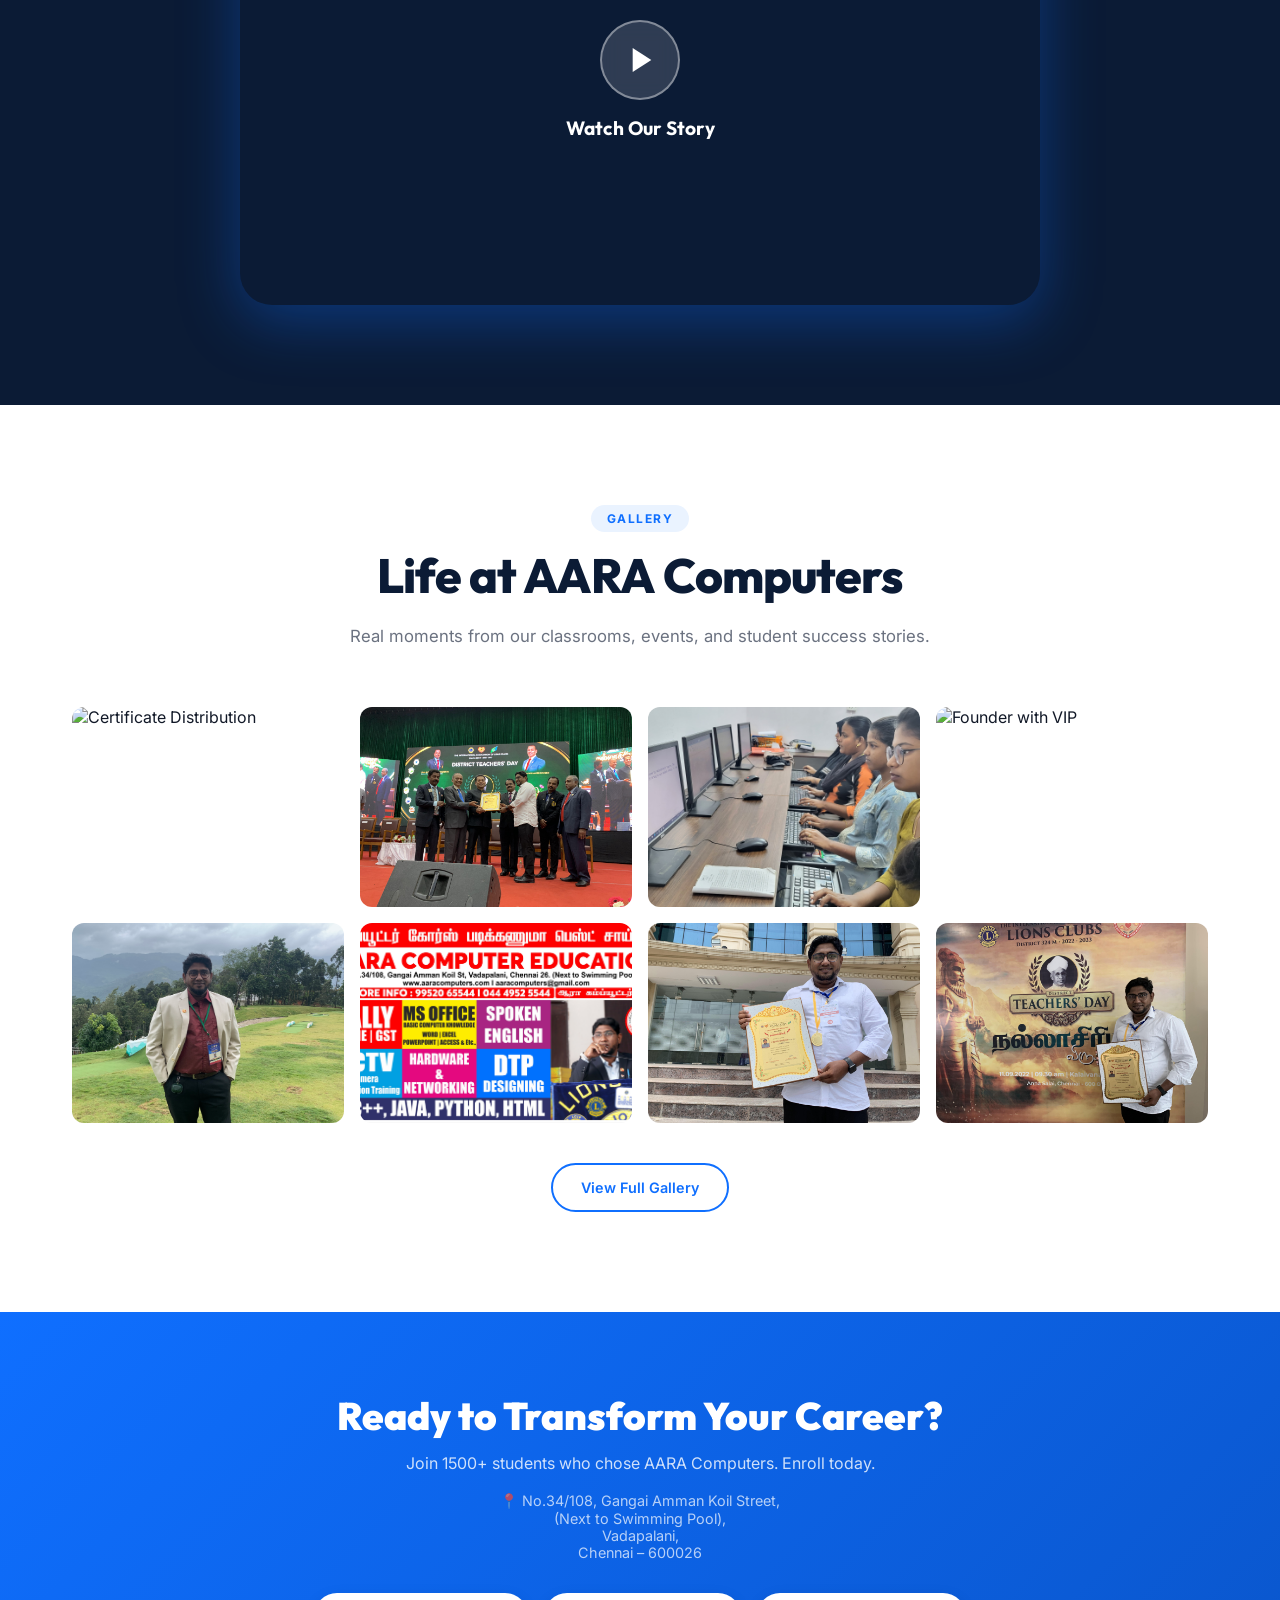
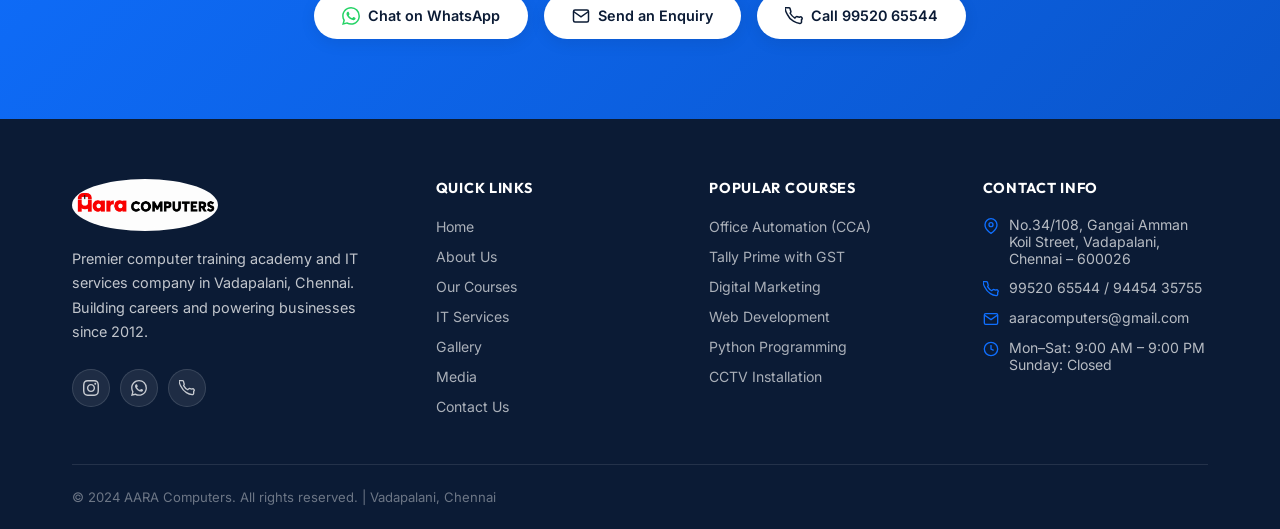
==== commit 66ad99d5: "Enforce perfect circle masking on hero slideshow container" ====
--- a/AARA-COMPUTERS-WEBSITE-main/index.html
+++ b/AARA-COMPUTERS-WEBSITE-main/index.html
@@ -1083,6 +1083,7 @@
       100% { transform: rotate(-360deg); }
     }
     .hero-slideshow-container {
+      border-radius: 50% !important;
       overflow: hidden;
     }
     .hero-slideshow-container .slide {
@@ -1094,7 +1095,7 @@
       opacity: 0;
       transition: opacity 0.5s ease-in-out;
       transform: scale(1.1);
-      border-radius: 50%;
+      border-radius: 0 !important;
     }
     .hero-slideshow-container .slide.active {
       opacity: 1;
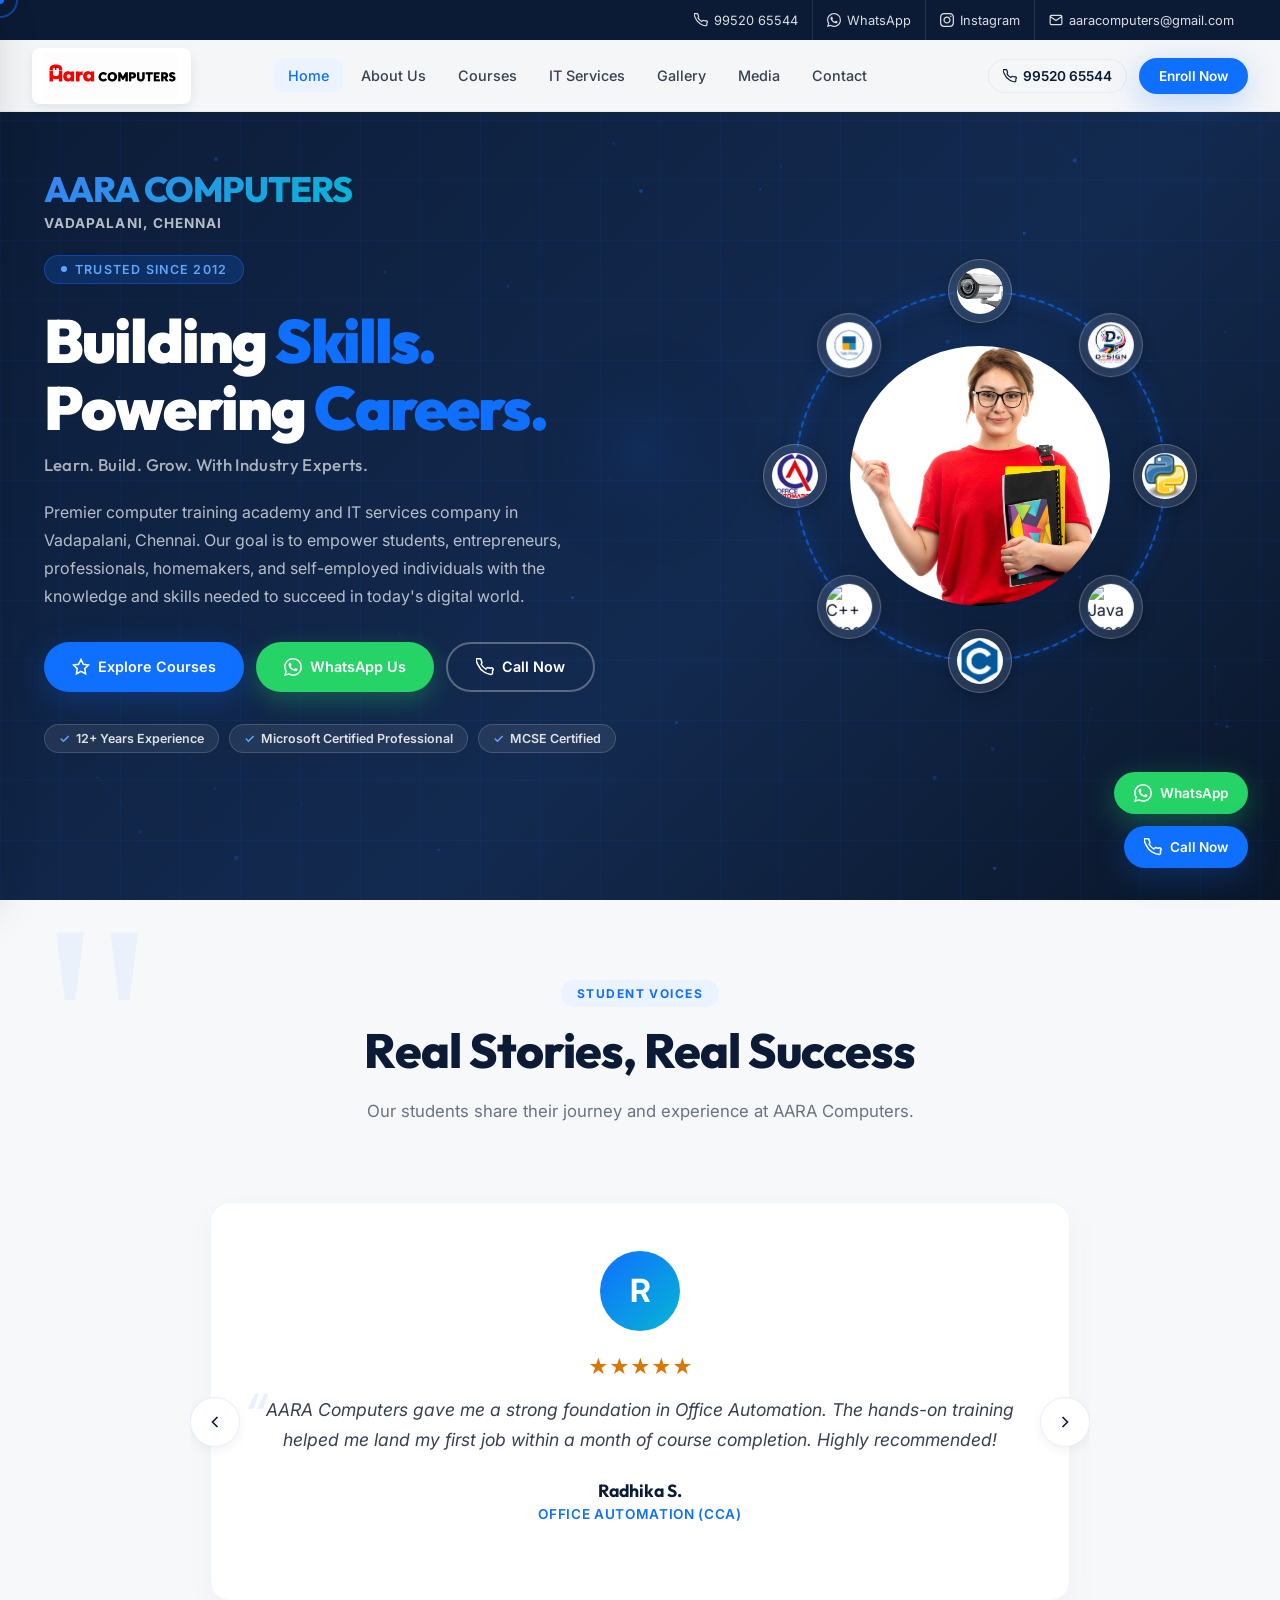
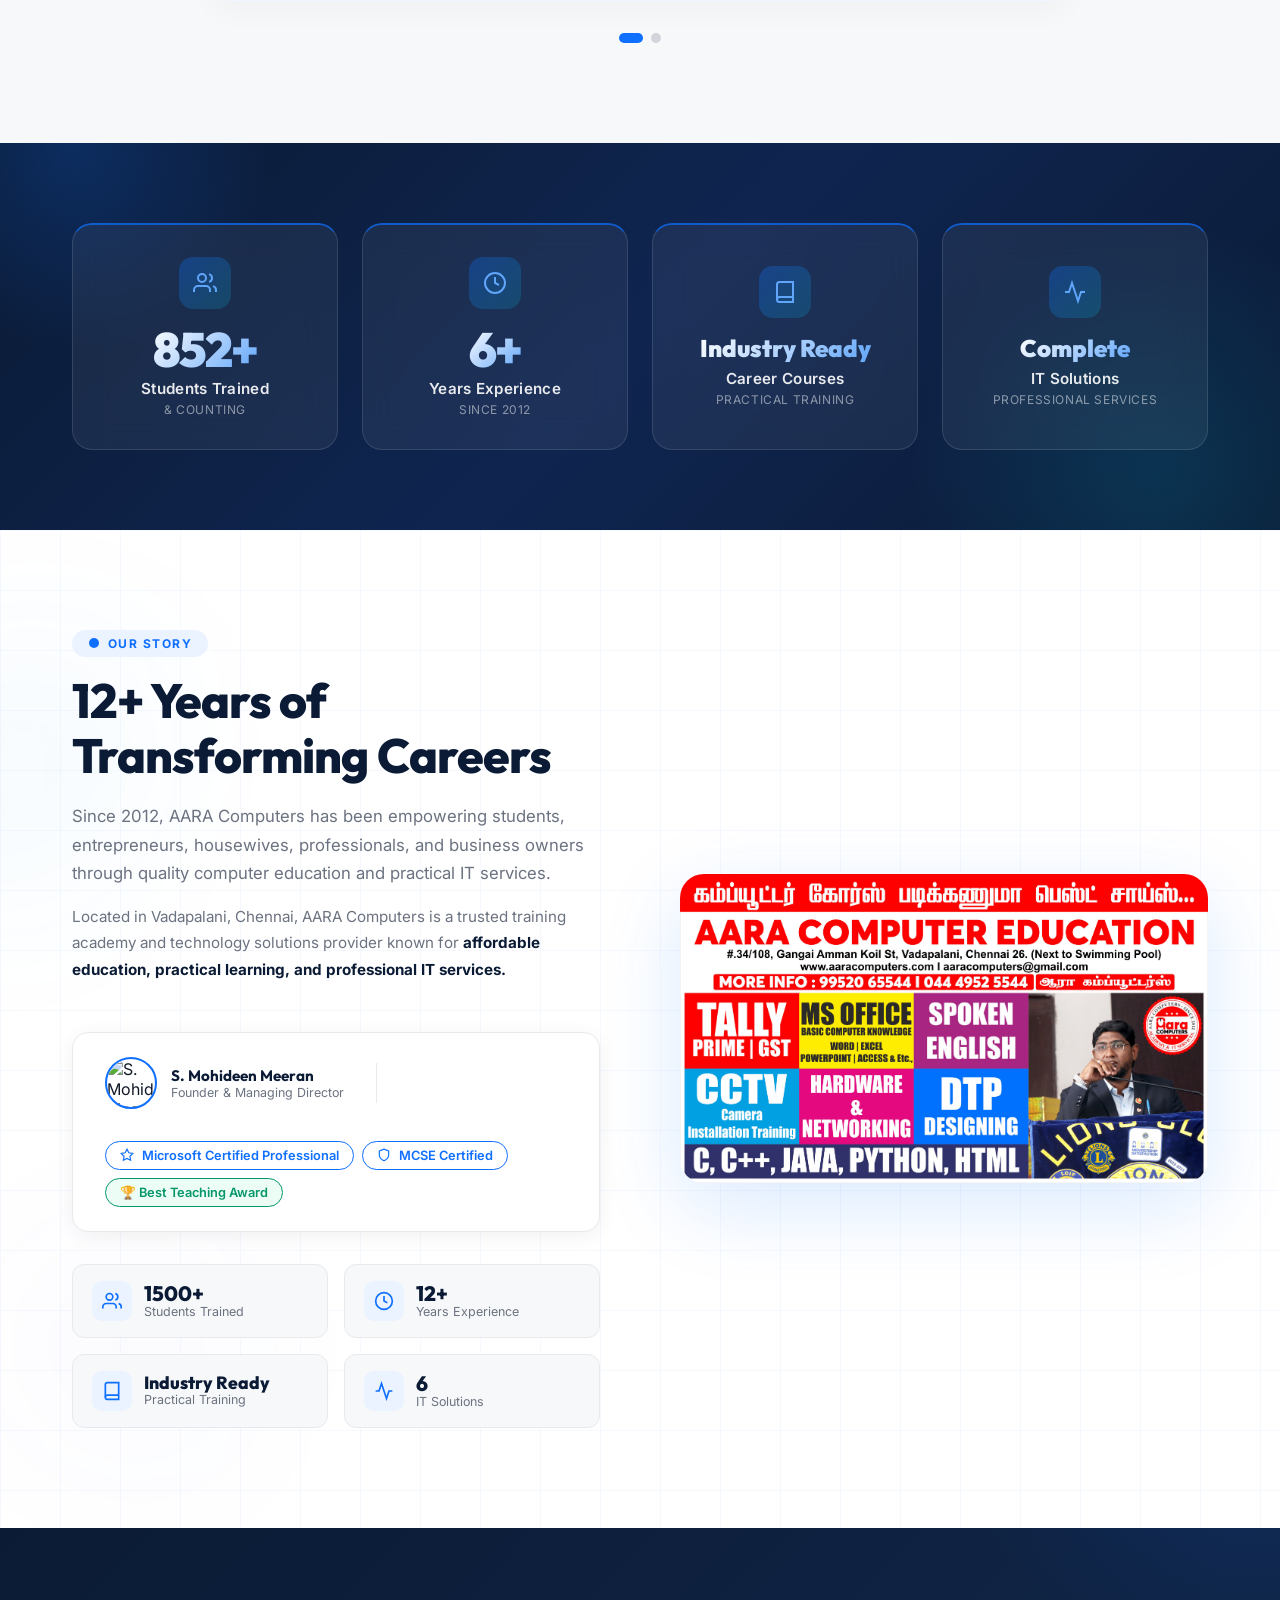
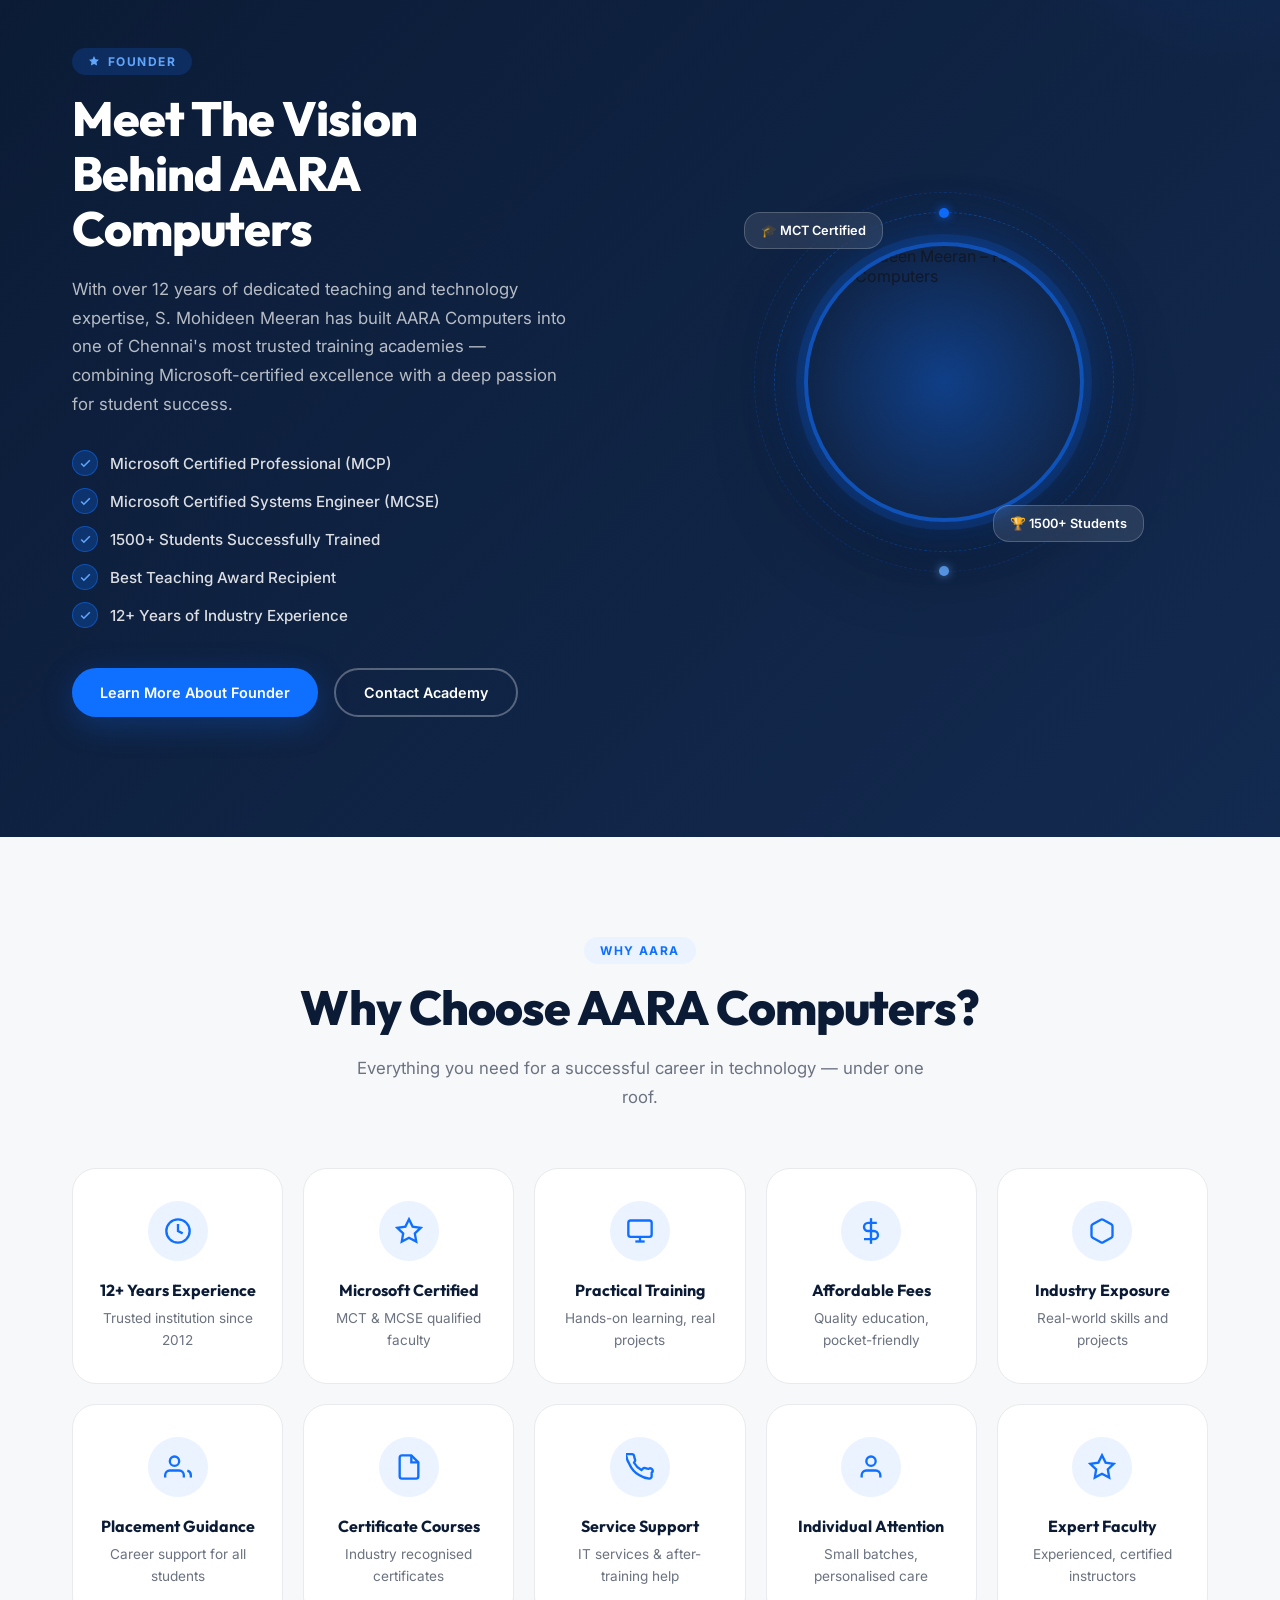
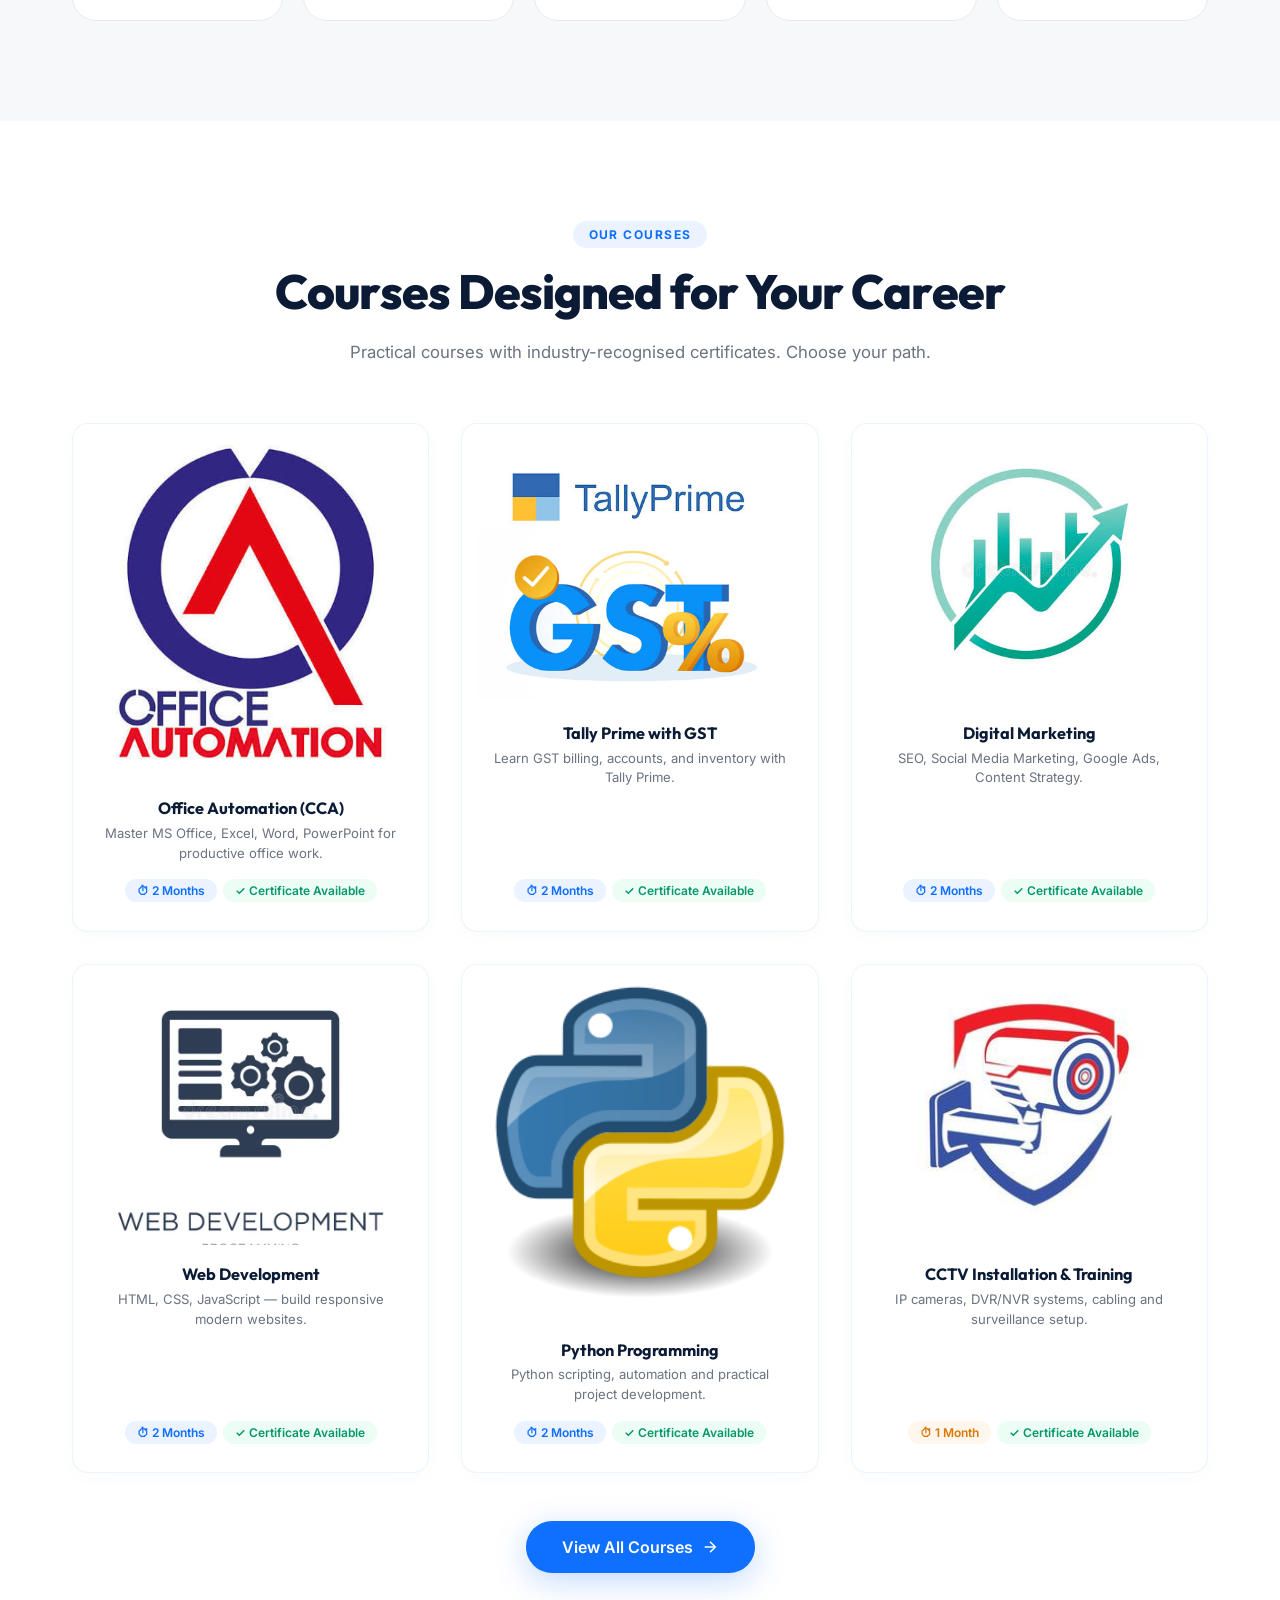
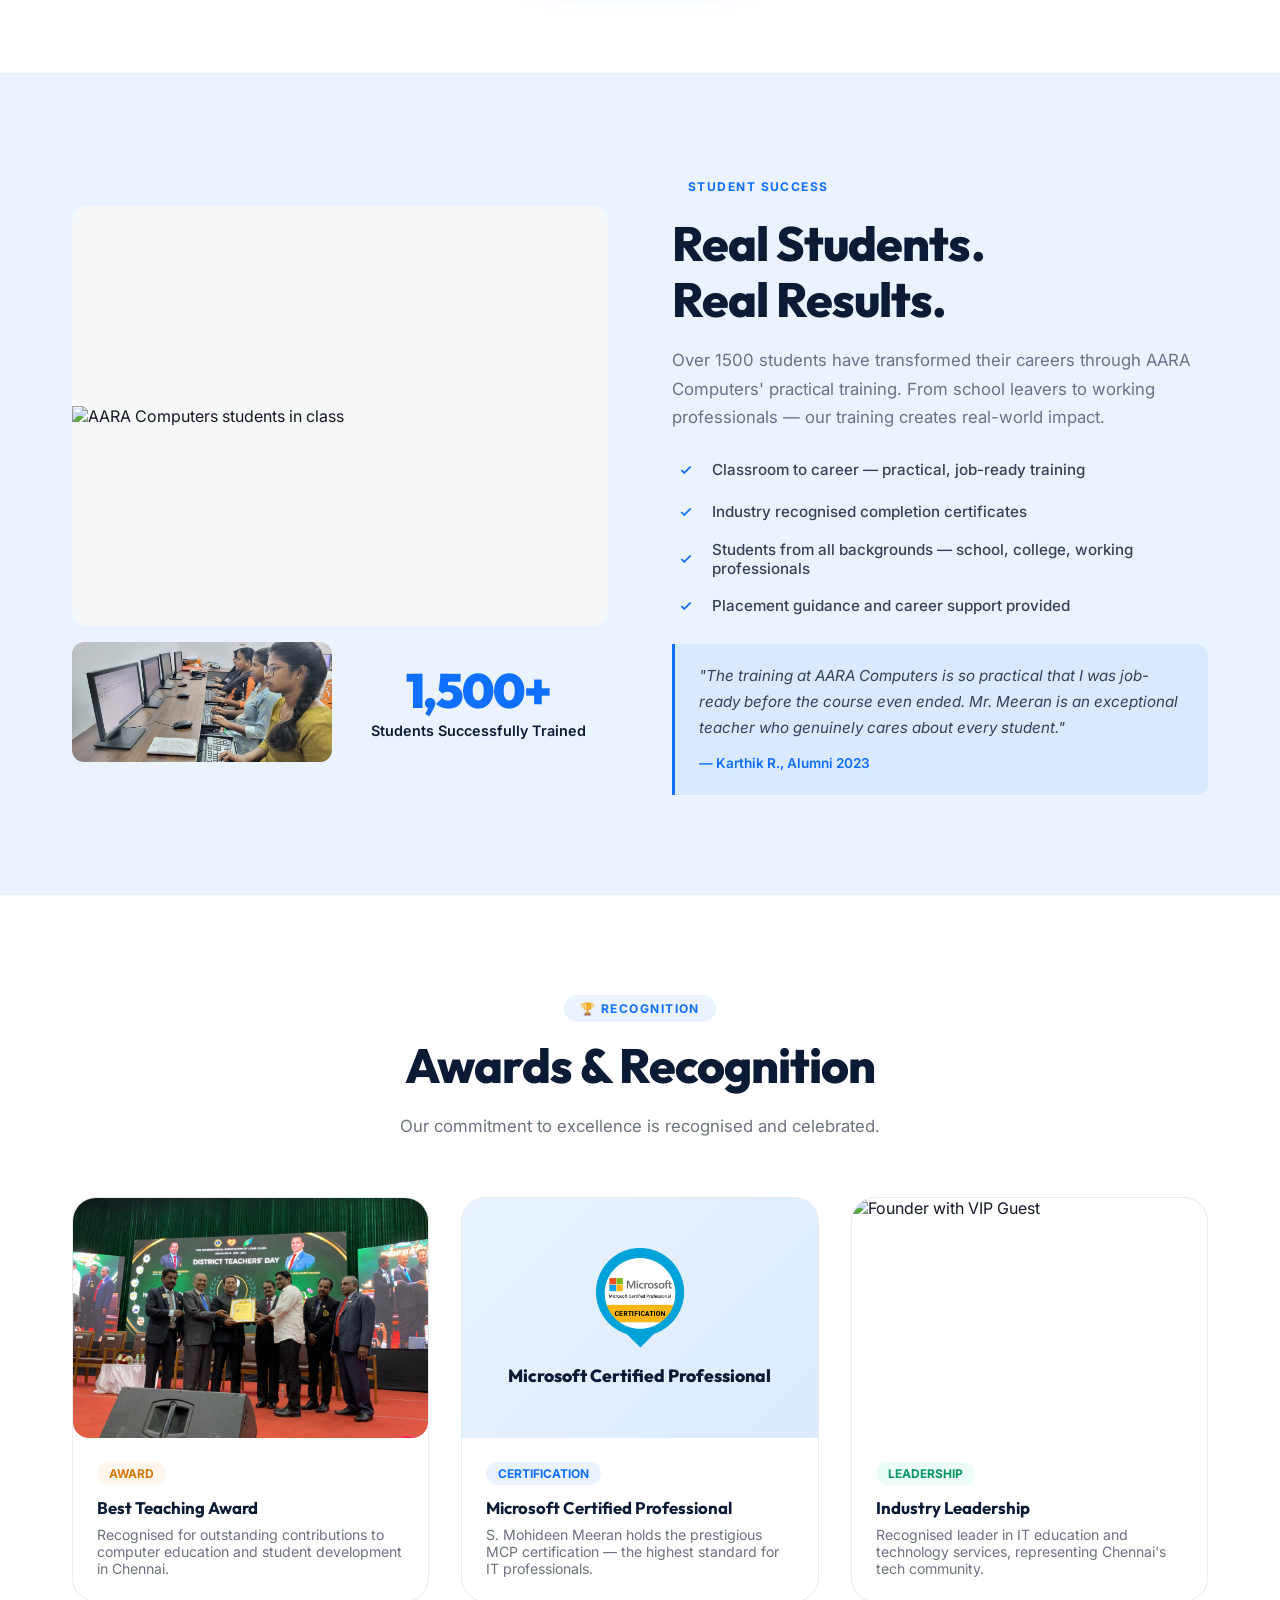
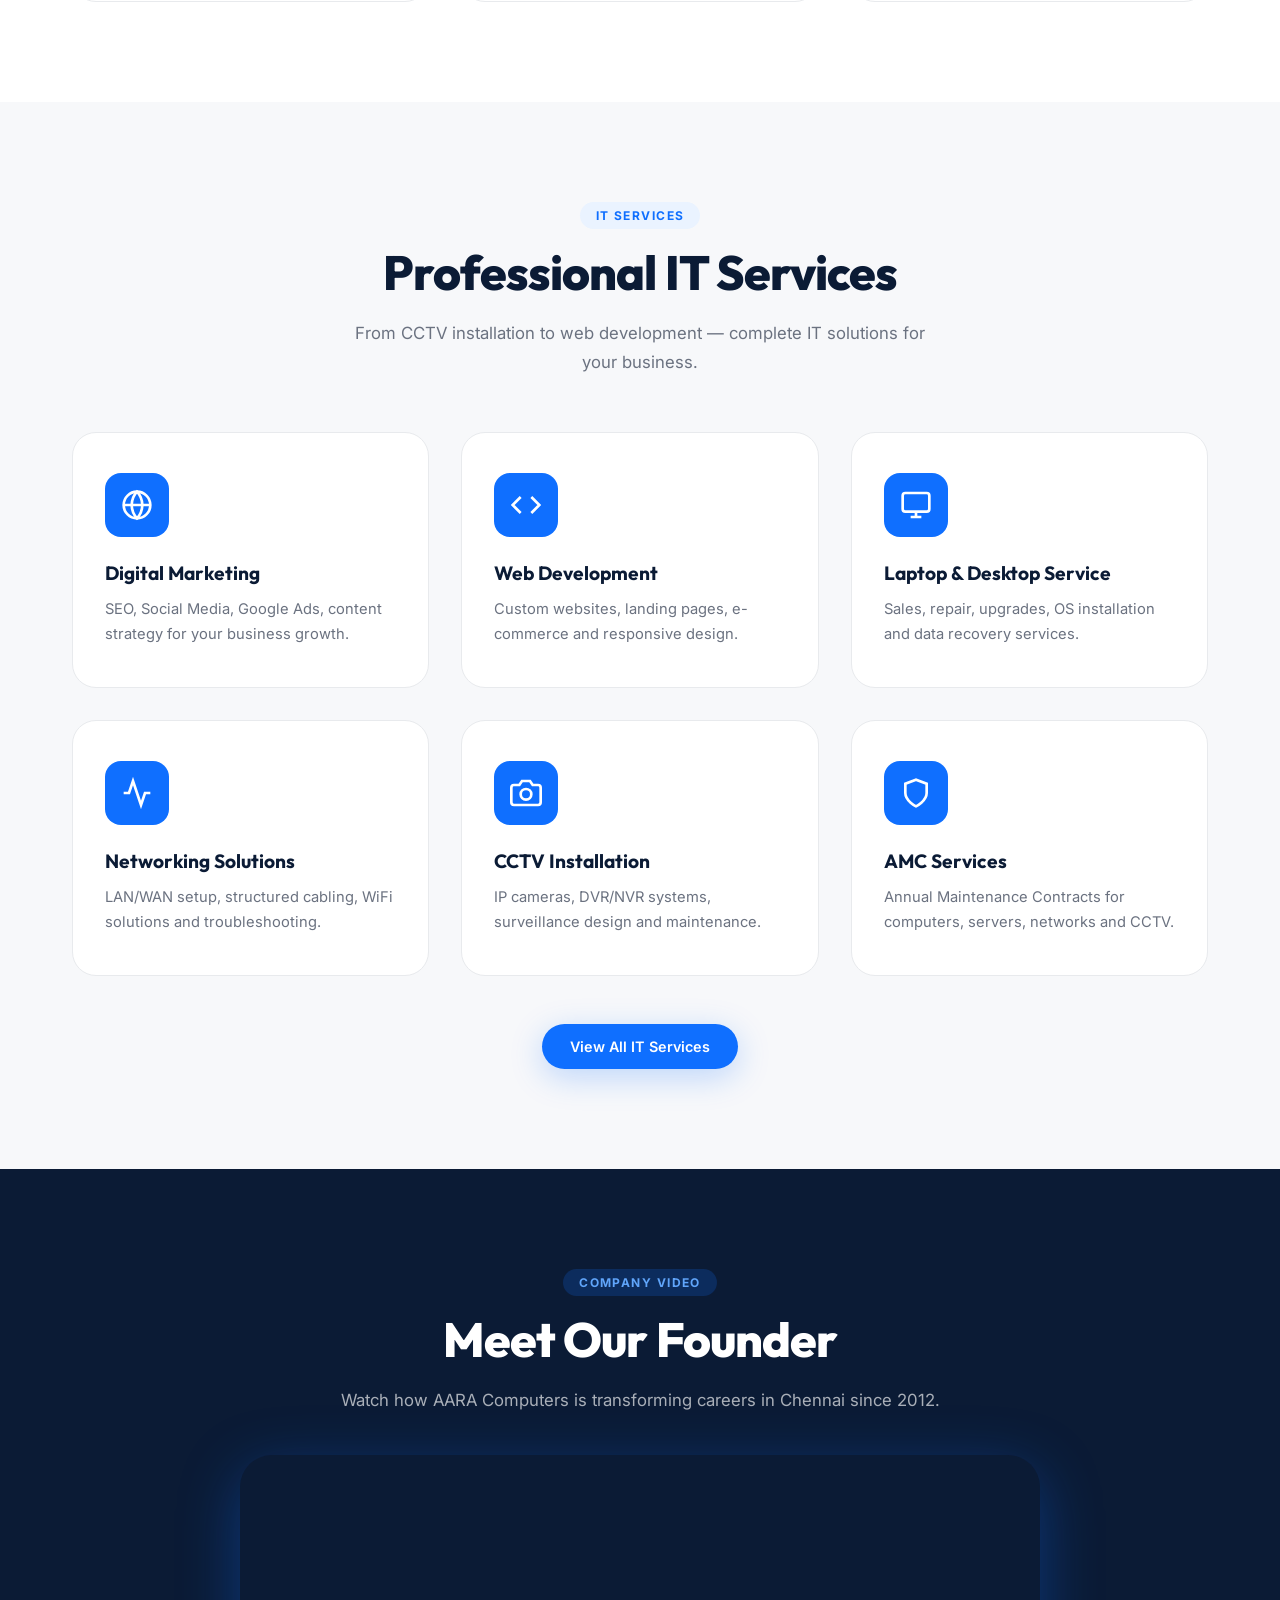
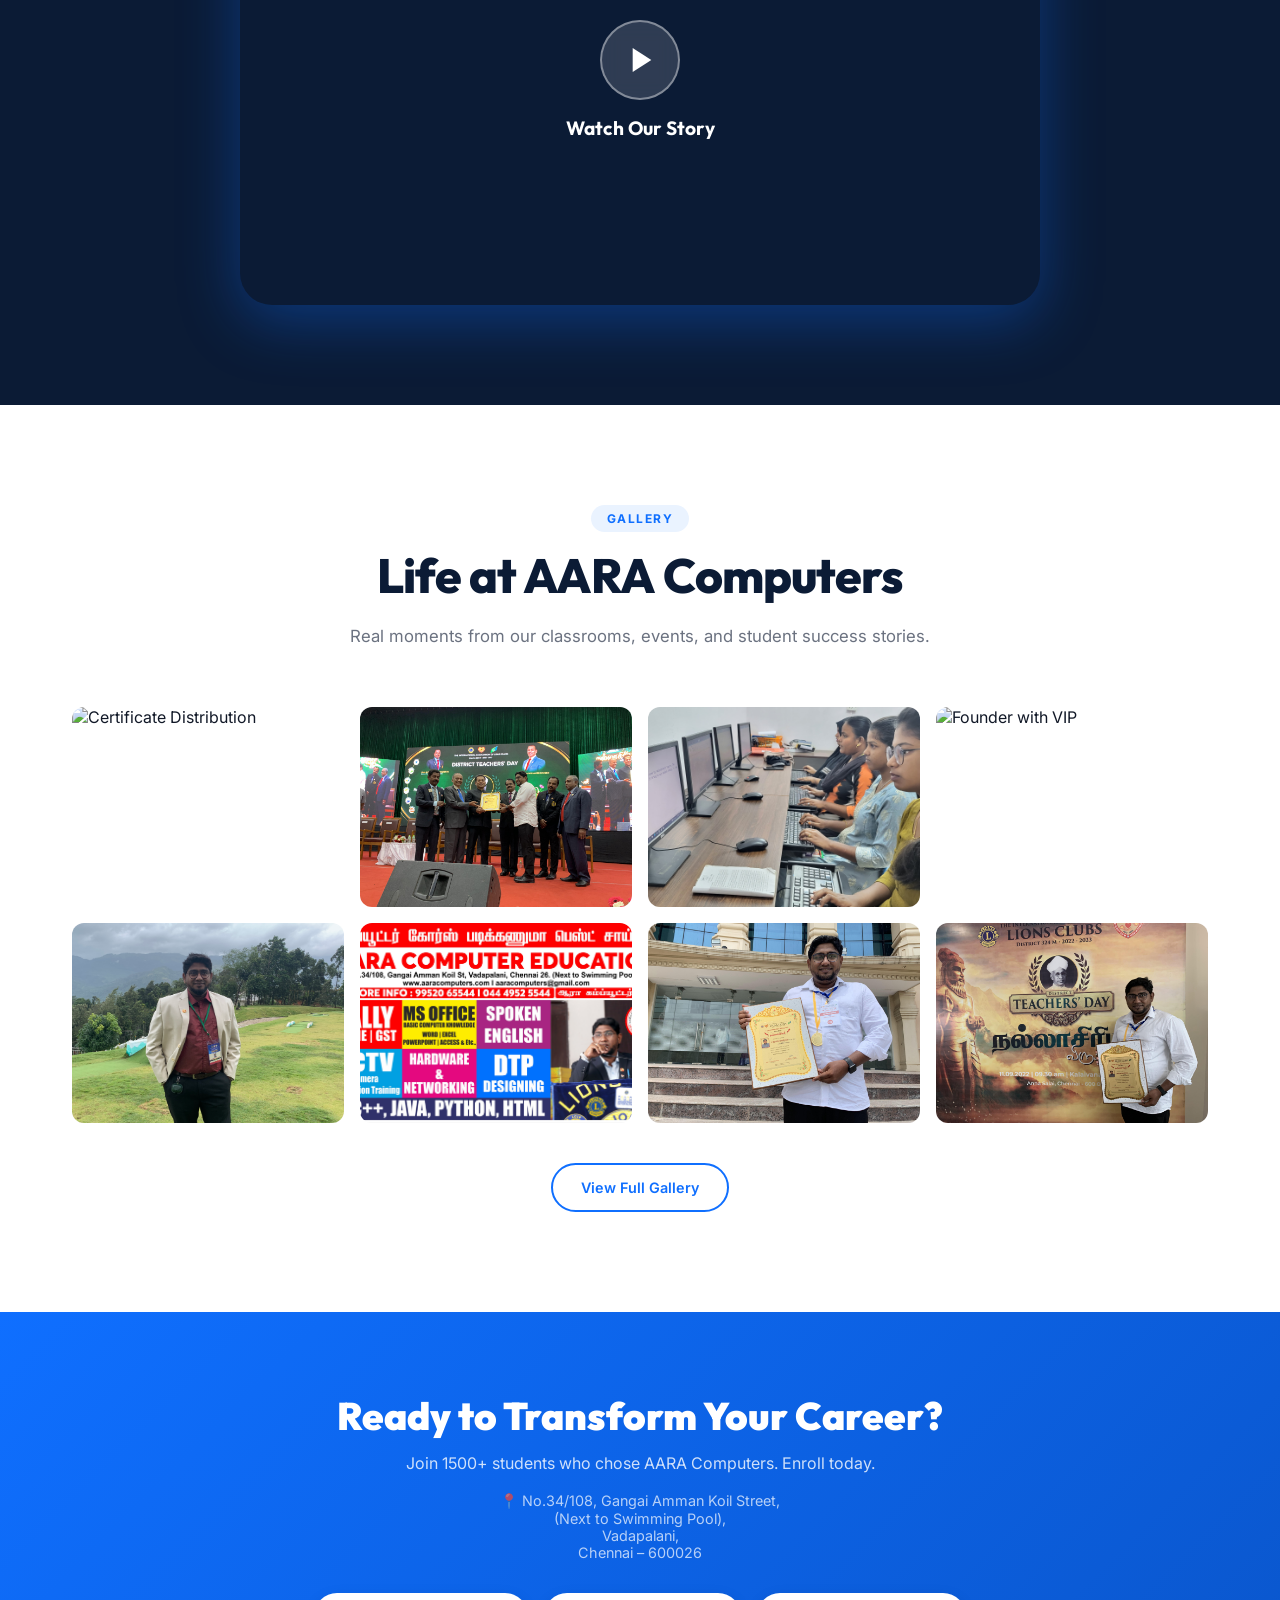
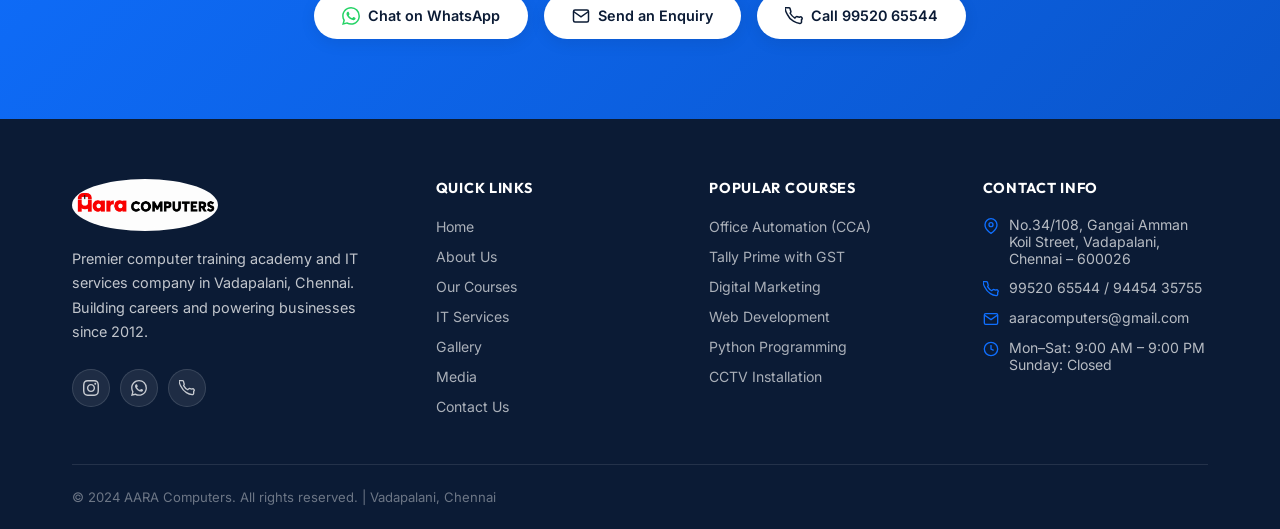
==== commit d7b63813: "Replace CCTV and Tally orbit logos with updated user images" ====
--- a/AARA-COMPUTERS-WEBSITE-main/index.html
+++ b/AARA-COMPUTERS-WEBSITE-main/index.html
@@ -1472,7 +1472,7 @@
 
                 <div class="orbit-course-logo">
 
-                  <img src="assets/images/courses/tally-gst.jpg" alt="Tally Prime with GST" />
+                  <img src="assets/images/courses/tally.webp" alt="Tally Prime with GST" />
 
                   <span class="logo-tooltip">Tally Prime with GST</span>
 
@@ -1484,7 +1484,7 @@
 
                 <div class="orbit-course-logo">
 
-                  <img src="assets/images/courses/cctv.jpg" alt="CCTV Installation" />
+                  <img src="assets/images/courses/cctv.webp" alt="CCTV Installation" />
 
                   <span class="logo-tooltip">CCTV Installation</span>
 
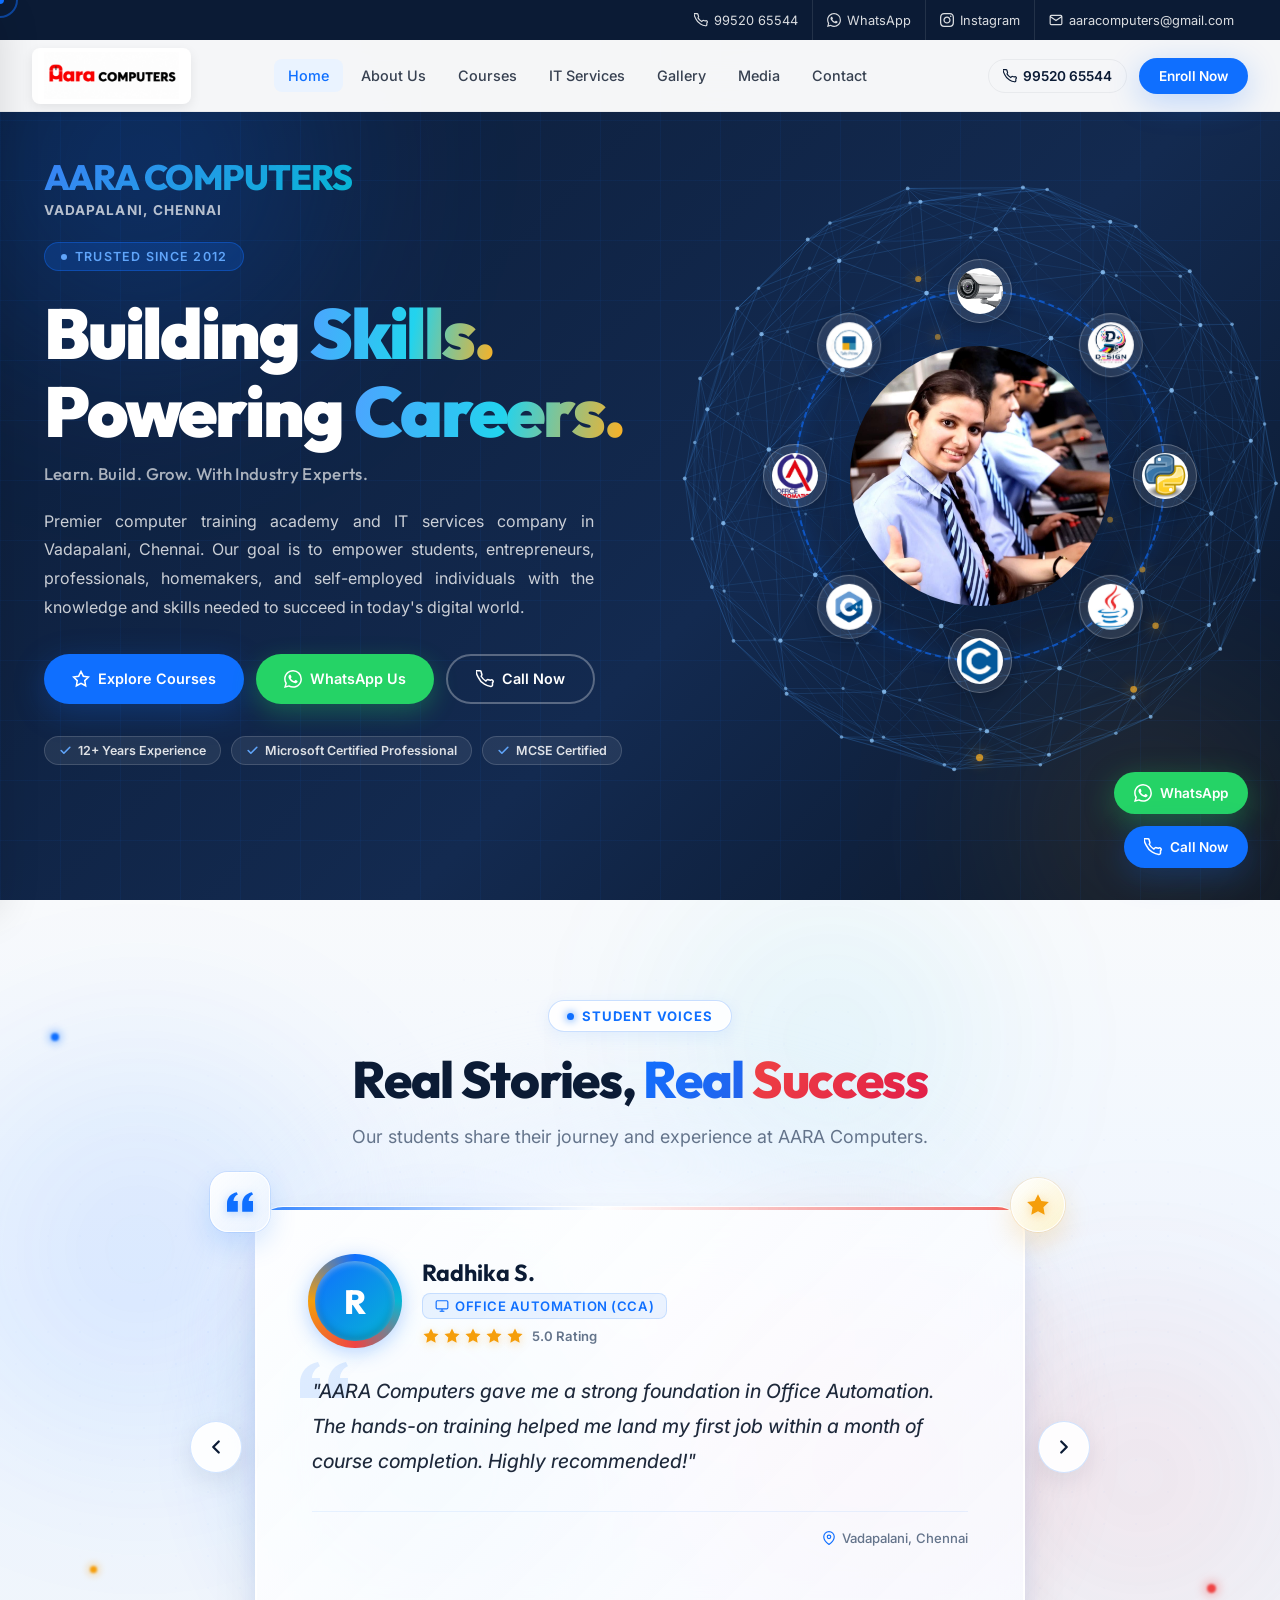
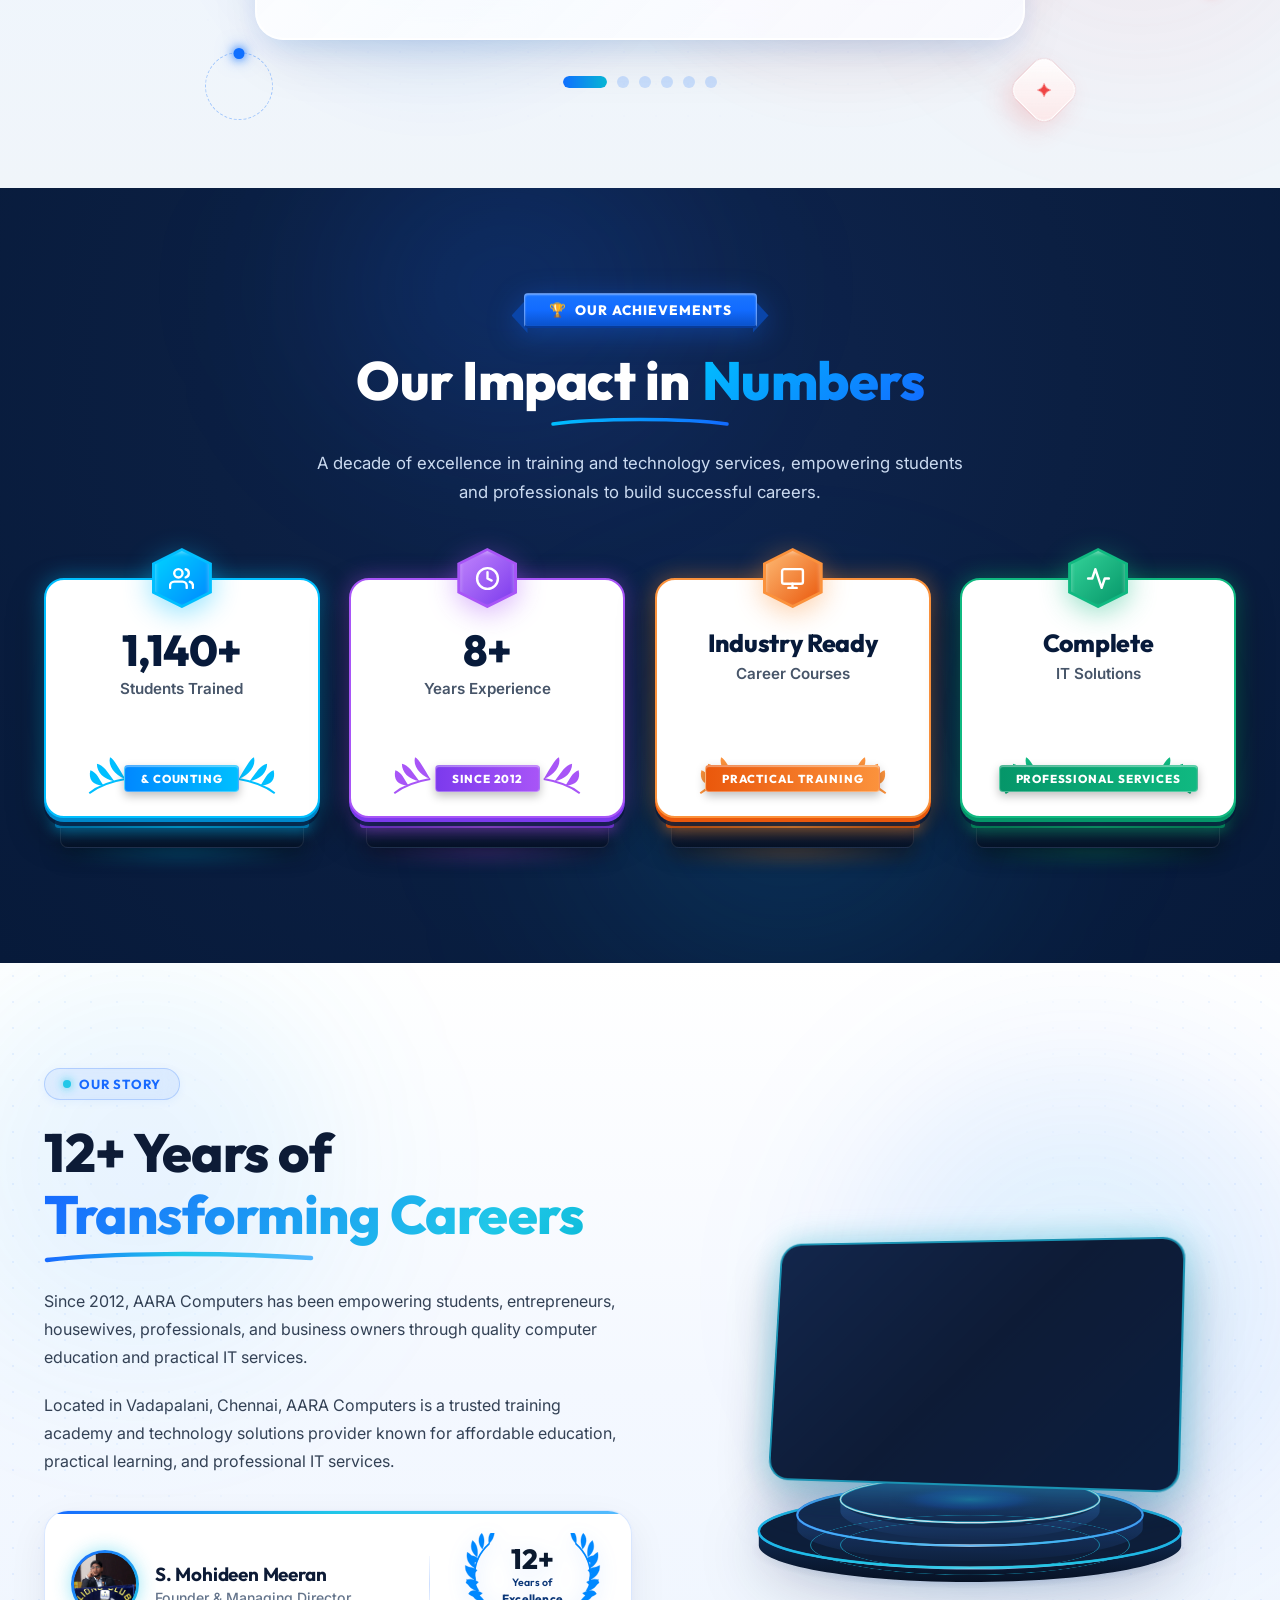
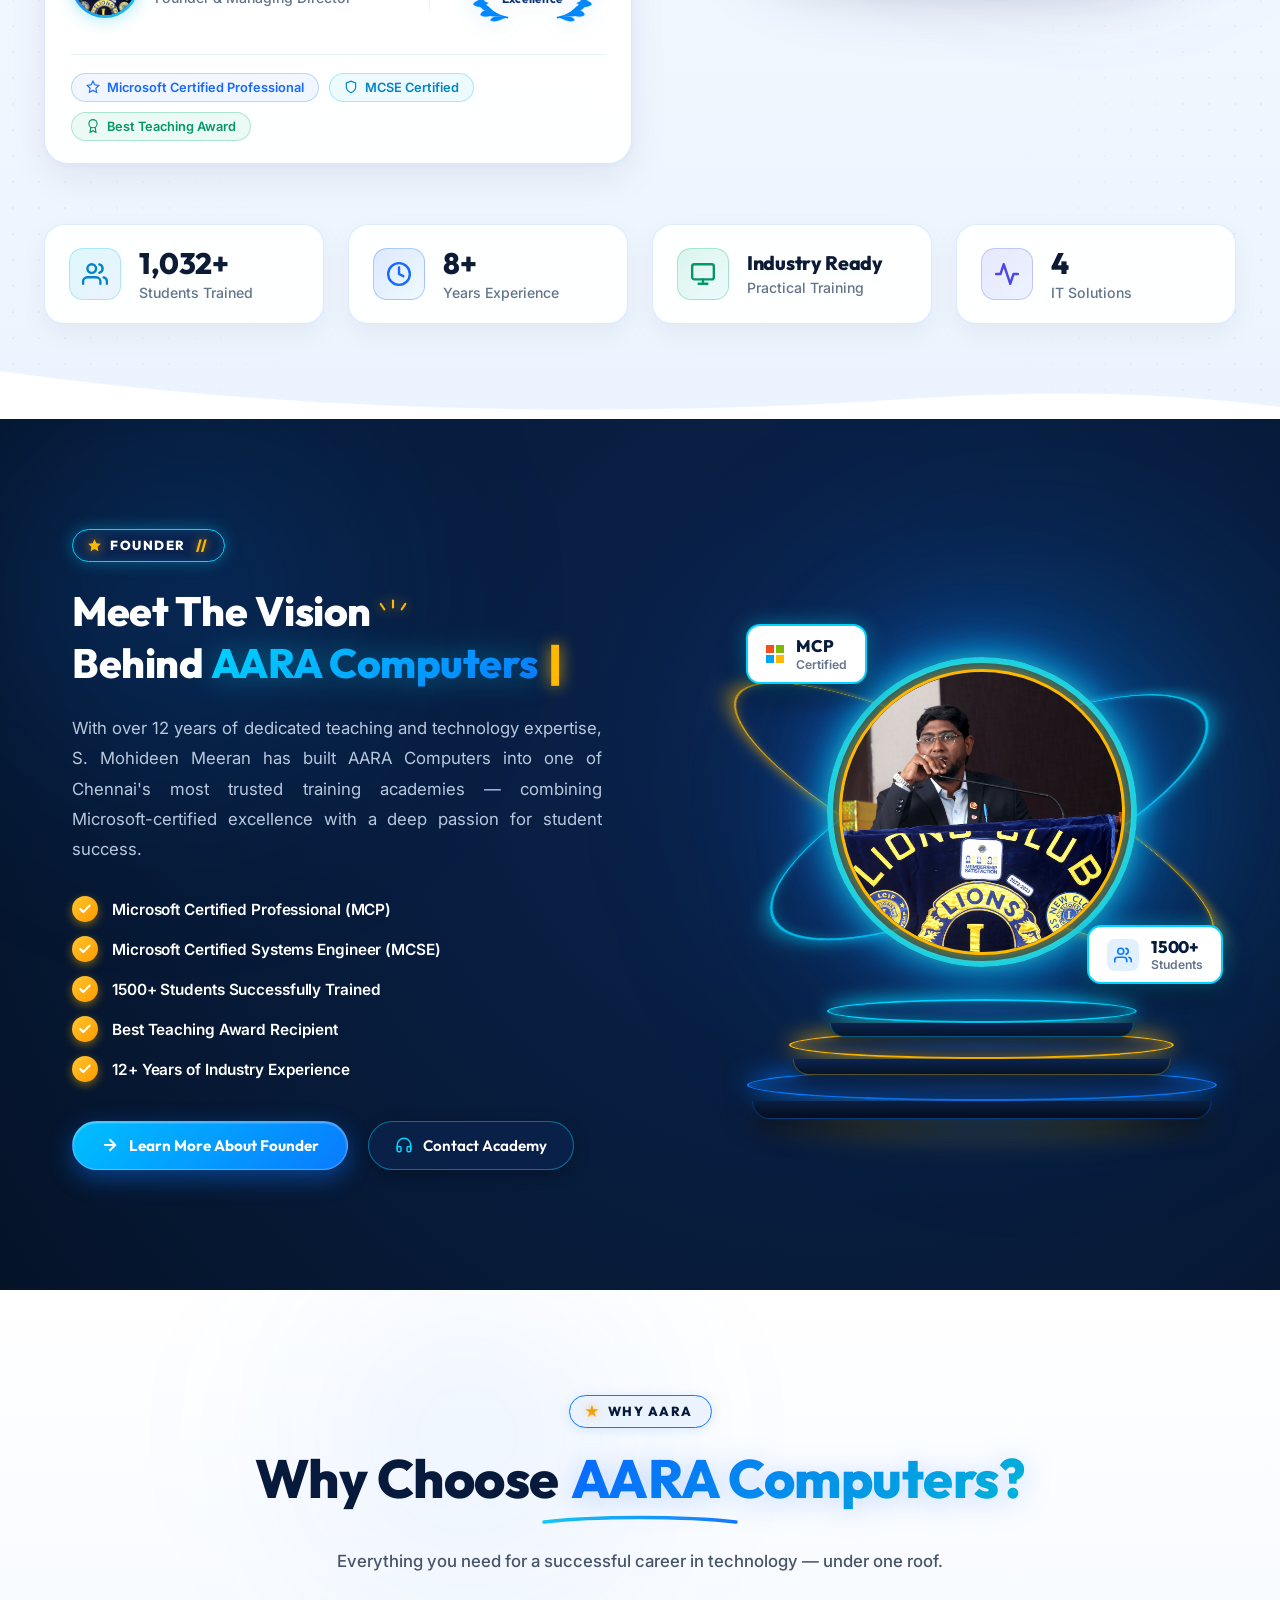
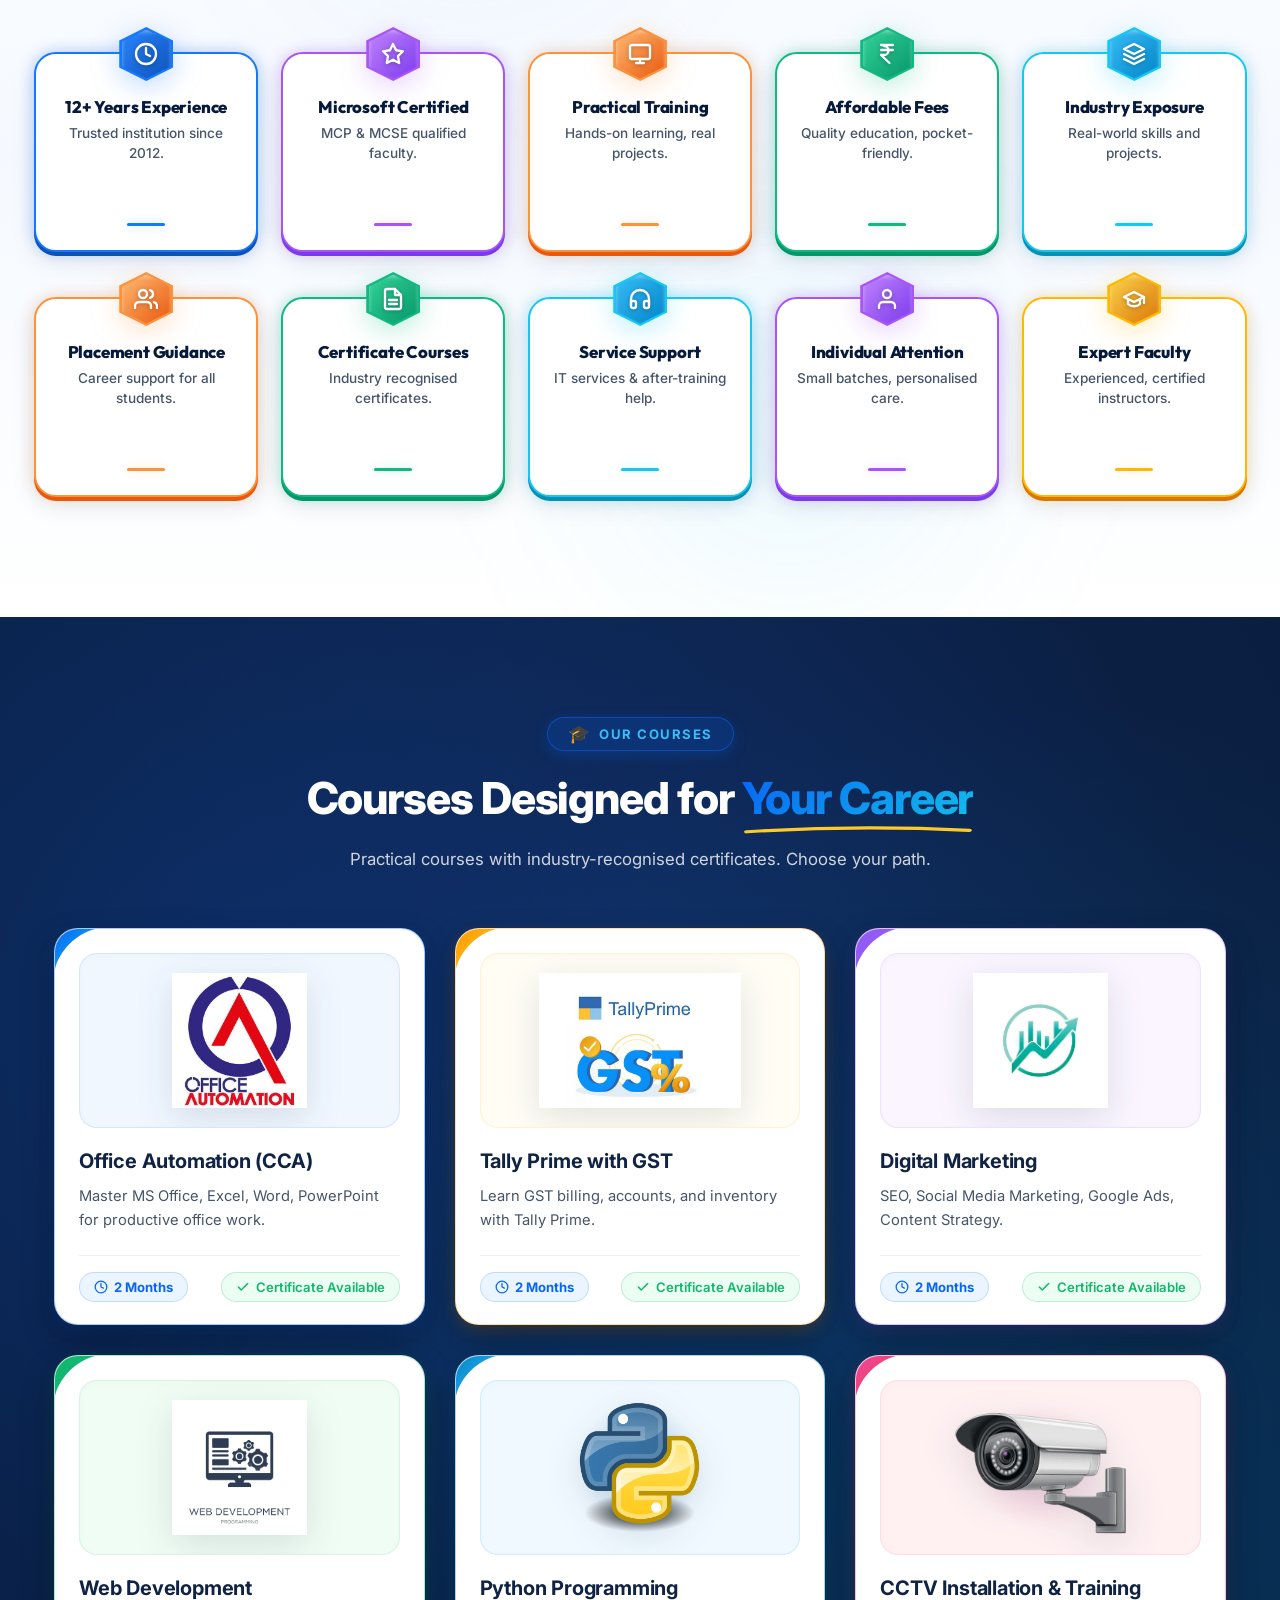
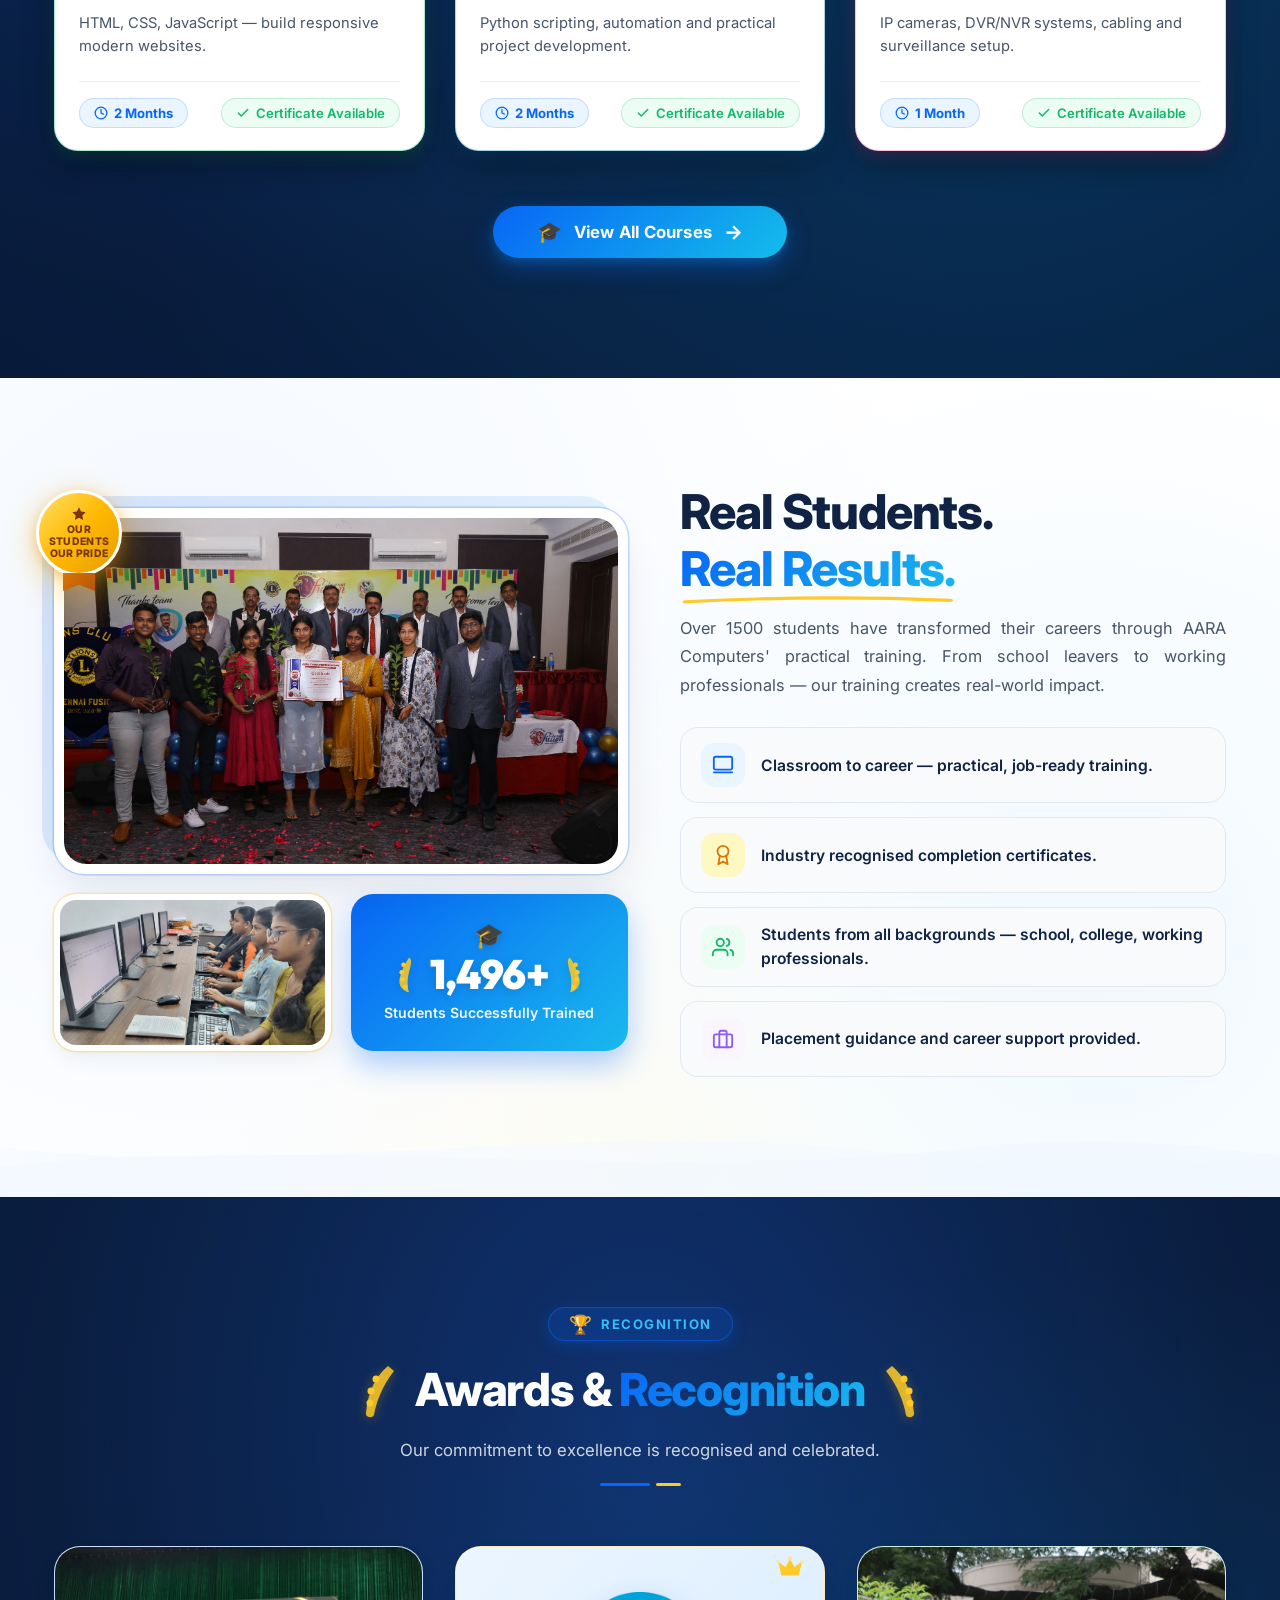
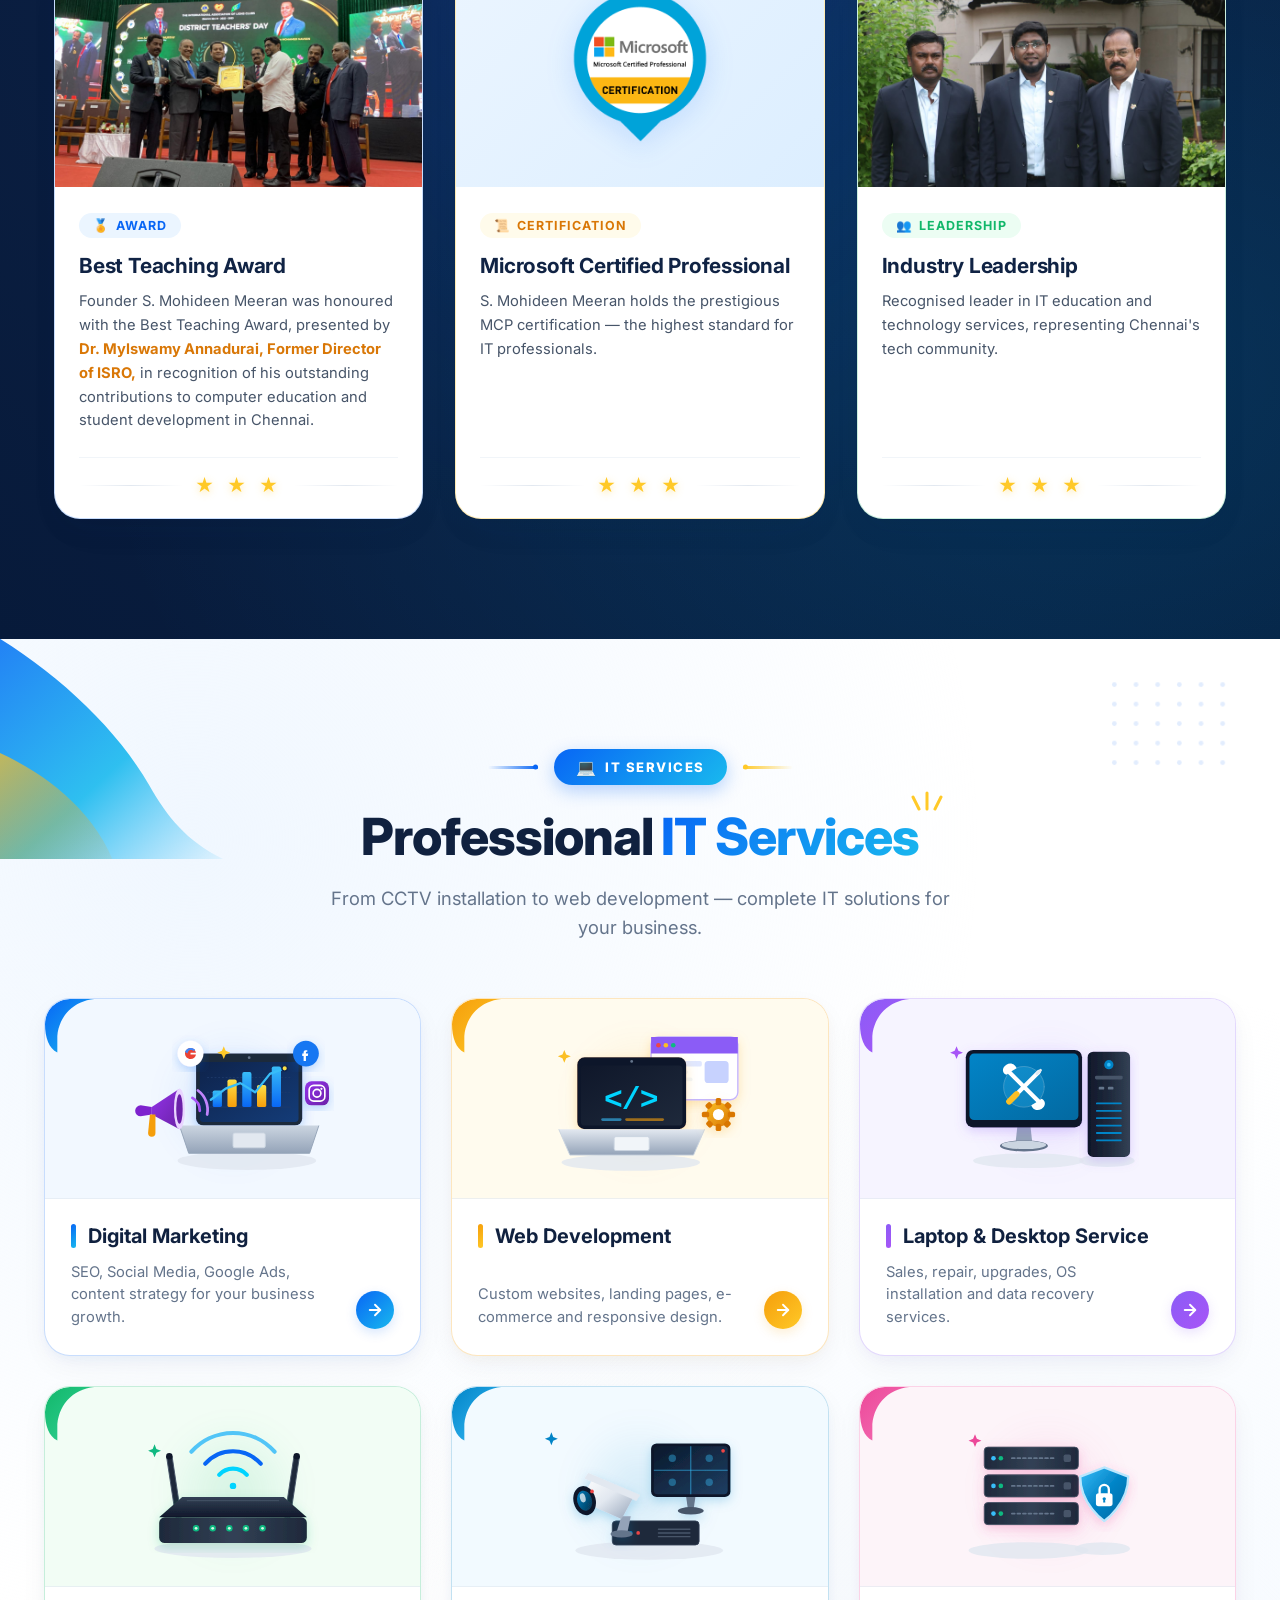
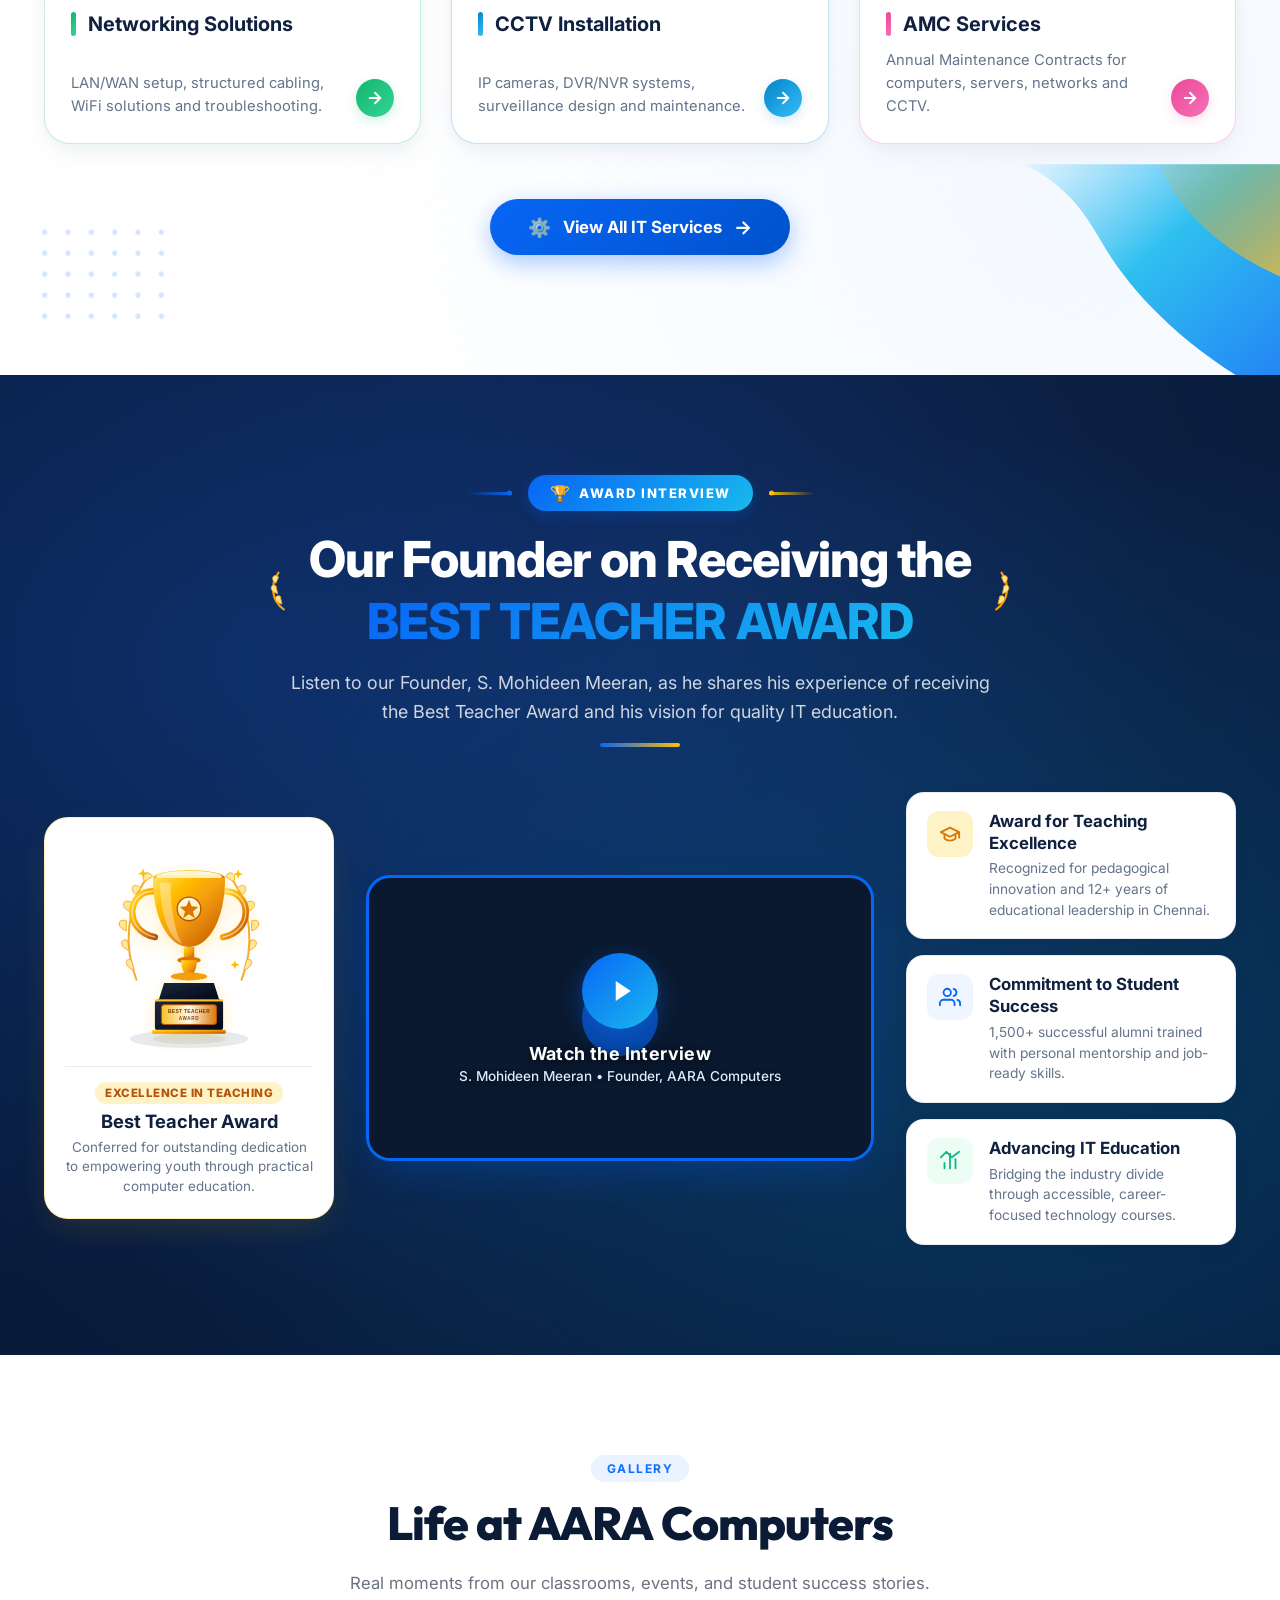
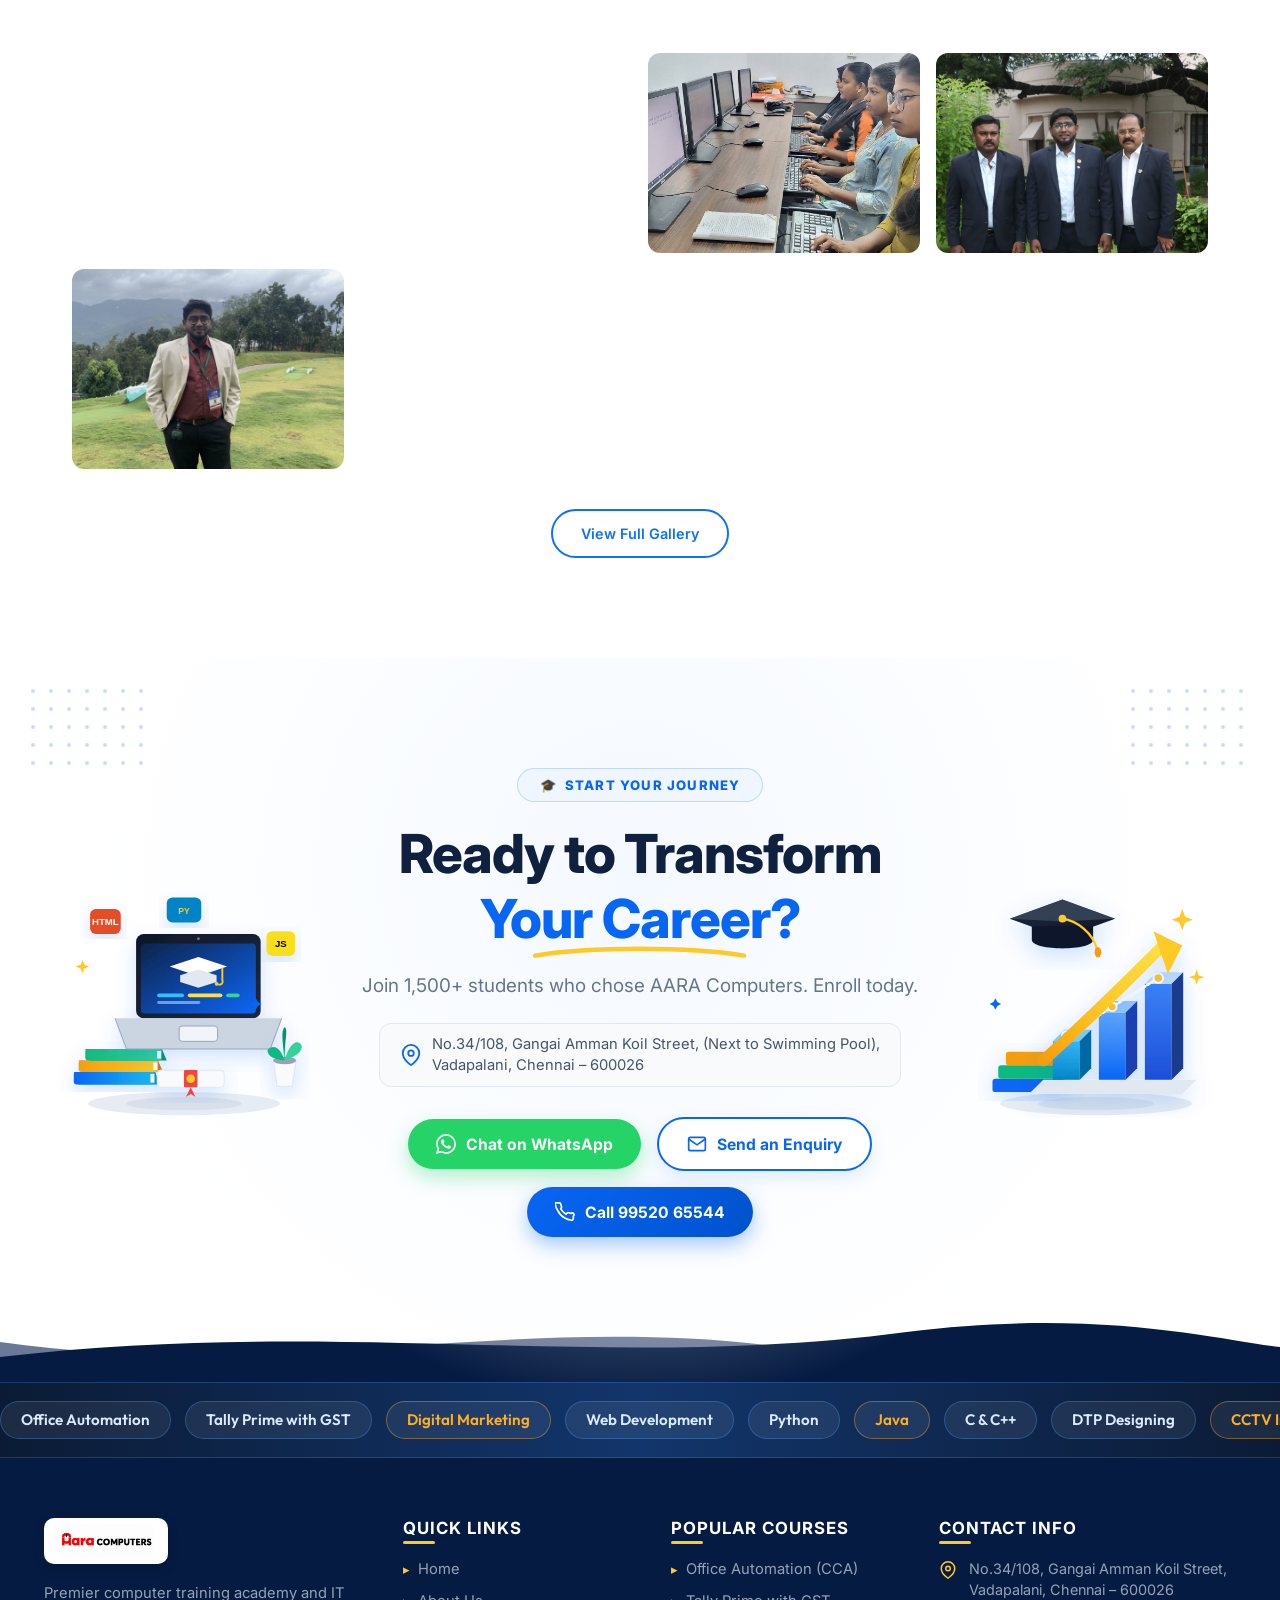
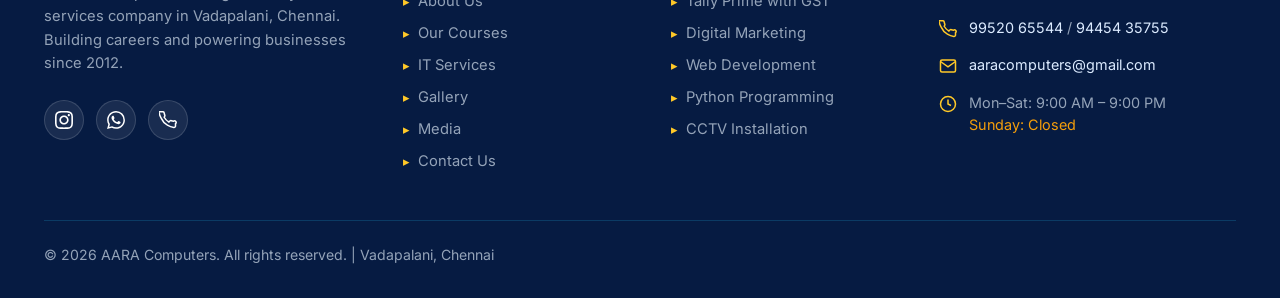
==== commit 1b3ec498: "Update website pages, 3D showcases, awards highlights, and assets" ====
--- a/AARA-COMPUTERS-WEBSITE-main/index.html
+++ b/AARA-COMPUTERS-WEBSITE-main/index.html
@@ -3,6 +3,10 @@
 <html lang="en">
 
 <head>
+  <meta http-equiv="Cache-Control" content="no-cache, no-store, must-revalidate" />
+  <meta http-equiv="Pragma" content="no-cache" />
+  <meta http-equiv="Expires" content="0" />
+
 
   <meta charset="UTF-8" />
 
@@ -73,6 +77,7 @@
   <link href="https://fonts.googleapis.com/css2?family=Inter:wght@300;400;500;600;700;800;900&family=Outfit:wght@300;400;500;600;700;800;900&display=swap" rel="stylesheet" />
 
   <link rel="stylesheet" href="assets/css/styles.css" />
+  <link rel="stylesheet" href="assets/css/premium.css" />
 
   <style>
 
@@ -295,17 +300,21 @@
     }
 
     .hero-desc {
-
       font-size: 1rem;
-
-      color: rgba(255,255,255,0.7);
-
-      line-height: 1.75;
-
+      color: rgba(255, 255, 255, 0.78);
+      line-height: 1.8;
       margin-bottom: 2rem;
-
-      max-width: 520px;
-
+      max-width: 550px;
+      text-align: justify;
+      text-justify: inter-word;
+      text-align-last: left;
+    }
+
+    @media (max-width: 768px) {
+      .hero-desc {
+        text-align: left;
+        max-width: 100%;
+      }
     }
 
     .hero-cta-row {
@@ -1127,6 +1136,5627 @@
       .course-orbit-container { --orbit-radius: 150px; }
     }
 
+    /* ════════════════════════════════════════════════════════════════
+       STUDENT VOICES 3D TESTIMONIALS & TRUST SECTION (PREMIUM REDESIGN)
+       ════════════════════════════════════════════════════════════════ */
+    .home-testimonials {
+      position: relative;
+      background: linear-gradient(180deg, #F8FAFC 0%, #EFF6FF 45%, #F0F5FA 100%) !important;
+      padding: 100px 0 90px !important;
+      overflow: hidden;
+    }
+    .home-testimonials::before {
+      display: none !important;
+    }
+
+    /* Ambient animated background blobs */
+    .t-bg-elements {
+      position: absolute;
+      inset: 0;
+      pointer-events: none;
+      overflow: hidden;
+      z-index: 0;
+    }
+    .t-blob {
+      position: absolute;
+      border-radius: 50%;
+      filter: blur(85px);
+      opacity: 0.65;
+      will-change: transform;
+    }
+    .t-blob-blue {
+      width: 520px;
+      height: 520px;
+      left: -120px;
+      top: 10%;
+      background: radial-gradient(circle, rgba(15, 111, 255, 0.22) 0%, rgba(15, 111, 255, 0.04) 65%, transparent 75%);
+      animation: tBlobDrift1 20s ease-in-out infinite alternate;
+    }
+    .t-blob-red {
+      width: 480px;
+      height: 480px;
+      right: -100px;
+      bottom: 8%;
+      background: radial-gradient(circle, rgba(239, 68, 68, 0.18) 0%, rgba(239, 68, 68, 0.03) 65%, transparent 75%);
+      animation: tBlobDrift2 24s ease-in-out infinite alternate;
+    }
+    .t-blob-cyan {
+      width: 440px;
+      height: 440px;
+      right: 18%;
+      top: -80px;
+      background: radial-gradient(circle, rgba(6, 182, 212, 0.16) 0%, rgba(6, 182, 212, 0.02) 65%, transparent 75%);
+      animation: tBlobDrift3 22s ease-in-out infinite alternate;
+    }
+    .t-grid-mesh {
+      position: absolute;
+      inset: 0;
+      background-image: radial-gradient(rgba(15, 111, 255, 0.07) 1.2px, transparent 1.2px);
+      background-size: 32px 32px;
+      mask-image: radial-gradient(ellipse 70% 60% at 50% 50%, black 20%, transparent 80%);
+      -webkit-mask-image: radial-gradient(ellipse 70% 60% at 50% 50%, black 20%, transparent 80%);
+      opacity: 0.8;
+    }
+    .t-stage-backdrop-glow {
+      position: absolute;
+      top: 50%;
+      left: 50%;
+      transform: translate(-50%, -50%);
+      width: 820px;
+      height: 540px;
+      background: radial-gradient(ellipse at center, rgba(255, 255, 255, 0.98) 0%, rgba(234, 243, 255, 0.65) 50%, transparent 75%);
+      border-radius: 50%;
+      filter: blur(40px);
+      pointer-events: none;
+      z-index: 1;
+    }
+
+    @keyframes tBlobDrift1 {
+      0% { transform: translate3d(0, 0, 0) scale(1); }
+      50% { transform: translate3d(80px, 45px, 0) scale(1.12); }
+      100% { transform: translate3d(-30px, 90px, 0) scale(0.95); }
+    }
+    @keyframes tBlobDrift2 {
+      0% { transform: translate3d(0, 0, 0) scale(1); }
+      50% { transform: translate3d(-70px, -60px, 0) scale(1.15); }
+      100% { transform: translate3d(40px, -40px, 0) scale(0.92); }
+    }
+    @keyframes tBlobDrift3 {
+      0% { transform: translate3d(0, 0, 0) scale(1); }
+      50% { transform: translate3d(-50px, 60px, 0) scale(1.1); }
+      100% { transform: translate3d(60px, 30px, 0) scale(0.96); }
+    }
+
+    /* Section Header */
+    .t-section-header {
+      text-align: center;
+      position: relative;
+      z-index: 2;
+      max-width: 720px;
+      margin: 0 auto 2.8rem;
+    }
+    .t-badge {
+      display: inline-flex;
+      align-items: center;
+      gap: 8px;
+      padding: 7px 18px;
+      border-radius: 999px;
+      background: rgba(255, 255, 255, 0.85);
+      border: 1px solid rgba(15, 111, 255, 0.22);
+      box-shadow: 0 4px 18px rgba(15, 111, 255, 0.08), 0 0 0 1px rgba(255, 255, 255, 0.9) inset;
+      backdrop-filter: blur(12px);
+      -webkit-backdrop-filter: blur(12px);
+      color: var(--blue, #0F6FFF);
+      font-size: 0.82rem;
+      font-weight: 700;
+      letter-spacing: 0.08em;
+      text-transform: uppercase;
+      margin-bottom: 1.1rem;
+    }
+    .t-badge-dot {
+      width: 7px;
+      height: 7px;
+      border-radius: 50%;
+      background: #0F6FFF;
+      box-shadow: 0 0 8px #0F6FFF;
+      animation: tPulseDot 2s ease-in-out infinite;
+    }
+    @keyframes tPulseDot {
+      0%, 100% { transform: scale(1); opacity: 1; }
+      50% { transform: scale(1.4); opacity: 0.7; }
+    }
+    .t-title {
+      font-family: var(--font-head, 'Outfit', sans-serif);
+      font-size: clamp(2.2rem, 4.4vw, 3.2rem);
+      font-weight: 800;
+      color: #0B1B35;
+      line-height: 1.15;
+      letter-spacing: -0.025em;
+      margin-bottom: 0.85rem;
+    }
+    .t-title .word-blue {
+      background: linear-gradient(135deg, #0F6FFF 0%, #2563EB 100%);
+      -webkit-background-clip: text;
+      -webkit-text-fill-color: transparent;
+    }
+    .t-title .word-red {
+      background: linear-gradient(135deg, #EF4444 0%, #E11D48 100%);
+      -webkit-background-clip: text;
+      -webkit-text-fill-color: transparent;
+    }
+    .t-subtitle {
+      font-family: var(--font-body, 'Inter', sans-serif);
+      font-size: 1.12rem;
+      color: #64748B;
+      line-height: 1.65;
+      margin: 0 auto;
+    }
+
+    /* 3D Showcase Deck & Stage */
+    .t-stage-container {
+      position: relative;
+      max-width: 900px;
+      margin: 0 auto;
+      perspective: 1400px;
+      z-index: 2;
+      padding: 10px 65px;
+    }
+
+    /* Dual Brand Glow Aura (Behind Card) */
+    .t-ambient-glow {
+      position: absolute;
+      inset: 20px 40px;
+      border-radius: 36px;
+      pointer-events: none;
+      z-index: 1;
+      opacity: 0.85;
+      transition: opacity 0.4s ease;
+    }
+    .t-ambient-glow::before {
+      content: "";
+      position: absolute;
+      top: -20px;
+      left: -20px;
+      width: 55%;
+      height: 110%;
+      background: radial-gradient(circle, rgba(15, 111, 255, 0.28) 0%, rgba(15, 111, 255, 0.02) 70%, transparent 80%);
+      filter: blur(45px);
+      border-radius: 50%;
+      animation: tGlowPulseLeft 5s ease-in-out infinite alternate;
+    }
+    .t-ambient-glow::after {
+      content: "";
+      position: absolute;
+      bottom: -20px;
+      right: -20px;
+      width: 55%;
+      height: 110%;
+      background: radial-gradient(circle, rgba(239, 68, 68, 0.22) 0%, rgba(239, 68, 68, 0.02) 70%, transparent 80%);
+      filter: blur(45px);
+      border-radius: 50%;
+      animation: tGlowPulseRight 5s ease-in-out infinite alternate 2.5s;
+    }
+    @keyframes tGlowPulseLeft {
+      0% { opacity: 0.7; transform: scale(0.96); }
+      100% { opacity: 1; transform: scale(1.06); }
+    }
+    @keyframes tGlowPulseRight {
+      0% { opacity: 0.7; transform: scale(0.96); }
+      100% { opacity: 1; transform: scale(1.06); }
+    }
+
+    /* 3D Interactive Tilt Card Shell */
+    .t-card-tilt-wrap {
+      position: relative;
+      transform-style: preserve-3d;
+      will-change: transform;
+      transition: transform 0.2s cubic-bezier(0.25, 0.46, 0.45, 0.94);
+      z-index: 2;
+    }
+    .t-card-tilt-wrap.is-resetting {
+      transition: transform 0.6s cubic-bezier(0.16, 1, 0.3, 1);
+    }
+
+    .t-glass-card {
+      position: relative;
+      background: linear-gradient(135deg, rgba(255, 255, 255, 0.94) 0%, rgba(248, 250, 255, 0.88) 100%);
+      backdrop-filter: blur(28px) saturate(180%);
+      -webkit-backdrop-filter: blur(28px) saturate(180%);
+      border-radius: 28px;
+      border: 1px solid rgba(255, 255, 255, 0.95);
+      box-shadow:
+        0 25px 60px -15px rgba(11, 27, 53, 0.12),
+        0 12px 30px -8px rgba(15, 111, 255, 0.14),
+        0 0 0 1px rgba(255, 255, 255, 0.9) inset;
+      padding: 3.2rem 3.5rem;
+      min-height: 430px;
+      overflow: hidden;
+      transform-style: preserve-3d;
+    }
+
+    /* Subtle dual top border highlight */
+    .t-glass-card::before {
+      content: "";
+      position: absolute;
+      top: 0;
+      left: 0;
+      right: 0;
+      height: 3px;
+      background: linear-gradient(90deg, #0F6FFF 0%, rgba(255,255,255,0.8) 45%, #EF4444 100%);
+      opacity: 0.85;
+      z-index: 10;
+    }
+
+    /* Dynamic cursor glare highlight */
+    .t-card-glare {
+      position: absolute;
+      inset: 0;
+      pointer-events: none;
+      background: radial-gradient(circle 420px at var(--mouse-x, 50%) var(--mouse-y, 50%), rgba(255, 255, 255, 0.5) 0%, transparent 65%);
+      opacity: var(--glare-opacity, 0);
+      transition: opacity 0.3s ease;
+      z-index: 3;
+    }
+
+    /* The Slides Deck */
+    .t-deck {
+      position: relative;
+      min-height: 330px;
+      transform-style: preserve-3d;
+    }
+    .t-slide {
+      position: absolute;
+      inset: 0;
+      opacity: 0;
+      pointer-events: none;
+      transform: translate3d(70px, 0, -40px) scale(0.92) rotateY(-12deg);
+      transition: transform 0.65s cubic-bezier(0.16, 1, 0.3, 1), opacity 0.65s cubic-bezier(0.16, 1, 0.3, 1);
+      display: flex;
+      flex-direction: column;
+      justify-content: space-between;
+      z-index: 1;
+    }
+    .t-slide.active {
+      position: relative;
+      opacity: 1;
+      pointer-events: auto;
+      transform: translate3d(0, 0, 0) scale(1) rotateY(0deg);
+      z-index: 5;
+    }
+    .t-slide.prev-slide {
+      transform: translate3d(-70px, 0, -40px) scale(0.92) rotateY(12deg);
+      opacity: 0;
+      z-index: 1;
+    }
+
+    /* Student Profile Header in Slide */
+    .t-profile-row {
+      display: flex;
+      align-items: center;
+      gap: 1.5rem;
+      margin-bottom: 1.8rem;
+      position: relative;
+      z-index: 4;
+    }
+    .t-avatar-outer {
+      position: relative;
+      width: 86px;
+      height: 86px;
+      flex-shrink: 0;
+    }
+    /* Animated glowing rotating gradient ring */
+    .t-avatar-ring {
+      position: absolute;
+      inset: -4px;
+      border-radius: 50%;
+      background: conic-gradient(from 0deg, #0F6FFF, #06b6d4, #EF4444, #F59E0B, #0F6FFF);
+      animation: tSpinRing 7s linear infinite;
+      filter: drop-shadow(0 4px 10px rgba(15, 111, 255, 0.3));
+    }
+    @keyframes tSpinRing {
+      0% { transform: rotate(0deg); }
+      100% { transform: rotate(360deg); }
+    }
+    .t-avatar-inner {
+      position: absolute;
+      inset: 3px;
+      border-radius: 50%;
+      display: flex;
+      align-items: center;
+      justify-content: center;
+      color: #FFFFFF;
+      font-family: var(--font-head, 'Outfit', sans-serif);
+      font-size: 2.1rem;
+      font-weight: 800;
+      letter-spacing: -0.02em;
+      box-shadow: inset 0 2px 6px rgba(255, 255, 255, 0.4), inset 0 -3px 8px rgba(0, 0, 0, 0.25);
+      animation: tAvatarFloat 3.8s ease-in-out infinite;
+    }
+    @keyframes tAvatarFloat {
+      0%, 100% { transform: translateY(0); }
+      50% { transform: translateY(-5px); }
+    }
+    .t-avatar-verified {
+      position: absolute;
+      bottom: -1px;
+      right: -1px;
+      width: 24px;
+      height: 24px;
+      border-radius: 50%;
+      background: linear-gradient(135deg, #10B981, #059669);
+      border: 2.5px solid #FFFFFF;
+      display: flex;
+      align-items: center;
+      justify-content: center;
+      color: #FFFFFF;
+      box-shadow: 0 2px 8px rgba(16, 185, 129, 0.4);
+      z-index: 5;
+    }
+    .t-avatar-verified svg {
+      width: 12px;
+      height: 12px;
+    }
+
+    .t-profile-info {
+      flex: 1;
+      min-width: 0;
+    }
+    .t-author-name {
+      font-family: var(--font-head, 'Outfit', sans-serif);
+      font-size: 1.45rem;
+      font-weight: 700;
+      color: #0B1B35;
+      margin-bottom: 0.35rem;
+      display: flex;
+      align-items: center;
+      gap: 10px;
+    }
+    .t-course-tag {
+      display: inline-flex;
+      align-items: center;
+      gap: 6px;
+      padding: 4px 12px;
+      border-radius: 8px;
+      background: rgba(15, 111, 255, 0.08);
+      border: 1px solid rgba(15, 111, 255, 0.16);
+      color: #0F6FFF;
+      font-size: 0.82rem;
+      font-weight: 600;
+      text-transform: uppercase;
+      letter-spacing: 0.04em;
+      margin-bottom: 0.5rem;
+    }
+    .t-course-tag svg {
+      width: 14px;
+      height: 14px;
+      flex-shrink: 0;
+    }
+    .t-rating-row {
+      display: flex;
+      align-items: center;
+      gap: 8px;
+    }
+    .t-stars {
+      display: inline-flex;
+      align-items: center;
+      gap: 3px;
+      color: #F59E0B;
+    }
+    .t-stars svg {
+      width: 18px;
+      height: 18px;
+      fill: #F59E0B;
+      filter: drop-shadow(0 2px 5px rgba(245, 158, 11, 0.35));
+      animation: tStarPop 0.4s cubic-bezier(0.175, 0.885, 0.32, 1.275) both;
+    }
+    .t-stars svg:nth-child(1) { animation-delay: 0.05s; }
+    .t-stars svg:nth-child(2) { animation-delay: 0.10s; }
+    .t-stars svg:nth-child(3) { animation-delay: 0.15s; }
+    .t-stars svg:nth-child(4) { animation-delay: 0.20s; }
+    .t-stars svg:nth-child(5) { animation-delay: 0.25s; }
+
+    @keyframes tStarPop {
+      0% { transform: scale(0.6); opacity: 0; }
+      100% { transform: scale(1); opacity: 1; }
+    }
+    .t-rating-text {
+      font-size: 0.82rem;
+      font-weight: 600;
+      color: #64748B;
+    }
+
+    /* Testimonial Quote Box */
+    .t-quote-box {
+      position: relative;
+      margin-bottom: 2rem;
+      z-index: 4;
+    }
+    .t-quote-icon-decor {
+      position: absolute;
+      top: -18px;
+      left: -12px;
+      width: 48px;
+      height: 48px;
+      color: rgba(15, 111, 255, 0.12);
+      pointer-events: none;
+      z-index: -1;
+    }
+    .t-feedback-text {
+      font-family: var(--font-body, 'Inter', sans-serif);
+      font-size: 1.22rem;
+      line-height: 1.8;
+      color: #1E293B;
+      font-weight: 450;
+      font-style: italic;
+      position: relative;
+      margin: 0;
+    }
+
+    /* Outcome & Learning Format Footer */
+    .t-slide-footer {
+      display: flex;
+      align-items: center;
+      justify-content: flex-end;
+      flex-wrap: wrap;
+      gap: 12px;
+      padding-top: 1.1rem;
+      border-top: 1px solid rgba(15, 111, 255, 0.08);
+      position: relative;
+      z-index: 4;
+    }
+    .t-outcome-pill {
+      display: inline-flex;
+      align-items: center;
+      gap: 7px;
+      padding: 6px 14px;
+      border-radius: 999px;
+      background: linear-gradient(135deg, rgba(16, 185, 129, 0.1) 0%, rgba(5, 150, 105, 0.06) 100%);
+      border: 1px solid rgba(16, 185, 129, 0.25);
+      color: #059669;
+      font-size: 0.84rem;
+      font-weight: 600;
+    }
+    .t-outcome-pill svg {
+      width: 14px;
+      height: 14px;
+      stroke: #059669;
+    }
+    .t-footer-location {
+      display: inline-flex;
+      align-items: center;
+      gap: 6px;
+      color: #64748B;
+      font-size: 0.82rem;
+      font-weight: 500;
+    }
+    .t-footer-location svg {
+      width: 14px;
+      height: 14px;
+      color: #0F6FFF;
+    }
+
+    /* Floating 3D Decorative Elements (Around the Card) */
+    .t-float-decor {
+      position: absolute;
+      pointer-events: none;
+      user-select: none;
+      z-index: 3;
+    }
+    /* 3D Floating Quote Badge (Top Left) */
+    .t-float-quote {
+      top: -24px;
+      left: 20px;
+      width: 60px;
+      height: 60px;
+      border-radius: 18px;
+      background: linear-gradient(135deg, rgba(255, 255, 255, 0.95), rgba(234, 243, 255, 0.85));
+      backdrop-filter: blur(16px);
+      -webkit-backdrop-filter: blur(16px);
+      border: 1px solid rgba(255, 255, 255, 0.9);
+      box-shadow: 0 12px 28px rgba(15, 111, 255, 0.16), 0 0 0 1px rgba(15, 111, 255, 0.1);
+      display: flex;
+      align-items: center;
+      justify-content: center;
+      animation: tFloatSlow1 5.2s ease-in-out infinite;
+    }
+    .t-float-quote svg {
+      width: 26px;
+      height: 26px;
+      color: #0F6FFF;
+      filter: drop-shadow(0 2px 5px rgba(15, 111, 255, 0.3));
+    }
+    /* 3D Floating Gold Star (Top Right) */
+    .t-float-star {
+      top: -18px;
+      right: 25px;
+      width: 54px;
+      height: 54px;
+      border-radius: 50%;
+      background: linear-gradient(135deg, rgba(255, 255, 255, 0.95), rgba(254, 243, 199, 0.85));
+      backdrop-filter: blur(16px);
+      border: 1px solid rgba(255, 255, 255, 0.9);
+      box-shadow: 0 12px 28px rgba(245, 158, 11, 0.2), 0 0 0 1px rgba(245, 158, 11, 0.15);
+      display: flex;
+      align-items: center;
+      justify-content: center;
+      animation: tFloatSlow2 6s ease-in-out infinite alternate;
+    }
+    .t-float-star svg {
+      width: 26px;
+      height: 26px;
+      fill: #F59E0B;
+      filter: drop-shadow(0 2px 6px rgba(245, 158, 11, 0.4));
+    }
+    /* Orbit Ring with Orbiting Node (Bottom Left) */
+    .t-float-orbit {
+      bottom: -22px;
+      left: 15px;
+      width: 68px;
+      height: 68px;
+      border-radius: 50%;
+      border: 1.5px dashed rgba(15, 111, 255, 0.35);
+      animation: tOrbitRotate 12s linear infinite;
+    }
+    .t-float-orbit::after {
+      content: "";
+      position: absolute;
+      top: -5px;
+      left: 50%;
+      transform: translateX(-50%);
+      width: 11px;
+      height: 11px;
+      border-radius: 50%;
+      background: #0F6FFF;
+      box-shadow: 0 0 10px #0F6FFF, 0 0 18px rgba(15, 111, 255, 0.6);
+    }
+    @keyframes tOrbitRotate {
+      0% { transform: rotate(0deg); }
+      100% { transform: rotate(360deg); }
+    }
+    /* Floating 3D Frosted Diamond (Bottom Right) */
+    .t-float-diamond {
+      bottom: -18px;
+      right: 20px;
+      width: 52px;
+      height: 52px;
+      border-radius: 14px;
+      background: linear-gradient(135deg, rgba(255, 255, 255, 0.92), rgba(254, 226, 226, 0.75));
+      backdrop-filter: blur(14px);
+      border: 1px solid rgba(255, 255, 255, 0.95);
+      box-shadow: 0 12px 26px rgba(239, 68, 68, 0.18), 0 0 0 1px rgba(239, 68, 68, 0.12);
+      transform: rotate(45deg);
+      display: flex;
+      align-items: center;
+      justify-content: center;
+      animation: tFloatDiamond 5.8s ease-in-out infinite alternate;
+    }
+    .t-float-diamond span {
+      transform: rotate(-45deg);
+      color: #EF4444;
+      font-size: 1.2rem;
+      font-weight: 700;
+    }
+    @keyframes tFloatDiamond {
+      0% { transform: rotate(45deg) translateY(0); }
+      100% { transform: rotate(45deg) translateY(-8px); }
+    }
+    @keyframes tFloatSlow1 {
+      0%, 100% { transform: translateY(0) rotate(0deg); }
+      50% { transform: translateY(-8px) rotate(-4deg); }
+    }
+    @keyframes tFloatSlow2 {
+      0%, 100% { transform: translateY(0) rotate(0deg); }
+      50% { transform: translateY(-7px) rotate(5deg); }
+    }
+
+    /* Ambient Floating Micro-Particles */
+    .t-particle {
+      position: absolute;
+      border-radius: 50%;
+      pointer-events: none;
+      filter: blur(1px);
+    }
+    .tp-1 {
+      width: 8px; height: 8px;
+      top: 15%; left: 4%;
+      background: #0F6FFF;
+      box-shadow: 0 0 10px #0F6FFF;
+      animation: tFloatParticle1 7s ease-in-out infinite alternate;
+    }
+    .tp-2 {
+      width: 9px; height: 9px;
+      bottom: 22%; right: 5%;
+      background: #EF4444;
+      box-shadow: 0 0 12px #EF4444;
+      animation: tFloatParticle2 8s ease-in-out infinite alternate;
+    }
+    .tp-3 {
+      width: 7px; height: 7px;
+      top: 75%; left: 7%;
+      background: #F59E0B;
+      box-shadow: 0 0 8px #F59E0B;
+      animation: tFloatParticle1 6s ease-in-out infinite alternate 1s;
+    }
+    @keyframes tFloatParticle1 {
+      0% { transform: translate3d(0, 0, 0); opacity: 0.4; }
+      100% { transform: translate3d(14px, -20px, 0); opacity: 0.85; }
+    }
+    @keyframes tFloatParticle2 {
+      0% { transform: translate3d(0, 0, 0); opacity: 0.35; }
+      100% { transform: translate3d(-16px, -18px, 0); opacity: 0.8; }
+    }
+
+    /* Navigation Arrows */
+    .t-nav-btn {
+      position: absolute;
+      top: 50%;
+      transform: translateY(-50%);
+      width: 52px;
+      height: 52px;
+      border-radius: 50%;
+      background: rgba(255, 255, 255, 0.92);
+      backdrop-filter: blur(16px);
+      -webkit-backdrop-filter: blur(16px);
+      border: 1px solid rgba(15, 111, 255, 0.18);
+      box-shadow: 0 8px 24px rgba(11, 27, 53, 0.08), 0 0 0 1px rgba(255, 255, 255, 0.9) inset;
+      color: #0B1B35;
+      display: flex;
+      align-items: center;
+      justify-content: center;
+      cursor: pointer;
+      z-index: 25;
+      transition: all 0.3s cubic-bezier(0.16, 1, 0.3, 1);
+    }
+    .t-nav-btn:hover {
+      background: #0F6FFF;
+      color: #FFFFFF;
+      border-color: #0F6FFF;
+      transform: translateY(-50%) scale(1.1);
+      box-shadow: 0 12px 30px rgba(15, 111, 255, 0.35);
+    }
+    .t-nav-btn:active {
+      transform: translateY(-50%) scale(0.96);
+    }
+    .t-nav-btn svg {
+      width: 22px;
+      height: 22px;
+      transition: transform 0.25s ease;
+    }
+    .t-prev {
+      left: 0;
+    }
+    .t-prev:hover svg {
+      transform: translateX(-3px);
+    }
+    .t-next {
+      right: 0;
+    }
+    .t-next:hover svg {
+      transform: translateX(3px);
+    }
+
+    /* Pagination & Live Progress Pill */
+    .t-pagination-bar {
+      display: flex;
+      align-items: center;
+      justify-content: center;
+      gap: 10px;
+      margin-top: 2.2rem;
+      position: relative;
+      z-index: 10;
+    }
+    .t-dot-btn {
+      position: relative;
+      width: 12px;
+      height: 12px;
+      border-radius: 6px;
+      background: rgba(15, 111, 255, 0.18);
+      border: none;
+      padding: 0;
+      cursor: pointer;
+      transition: all 0.35s cubic-bezier(0.16, 1, 0.3, 1);
+      overflow: hidden;
+    }
+    .t-dot-btn:hover {
+      background: rgba(15, 111, 255, 0.35);
+    }
+    .t-dot-btn.active {
+      width: 44px;
+      background: rgba(15, 111, 255, 0.15);
+      border-radius: 8px;
+    }
+    .t-dot-progress {
+      position: absolute;
+      top: 0;
+      left: 0;
+      bottom: 0;
+      width: 0%;
+      background: linear-gradient(90deg, #0F6FFF, #06B6D4);
+      border-radius: 8px;
+      box-shadow: 0 0 10px rgba(15, 111, 255, 0.5);
+    }
+    .t-dot-btn.active .t-dot-progress {
+      width: 100%;
+      transition: width 6s linear;
+    }
+    .t-stage-container.is-paused .t-dot-btn.active .t-dot-progress {
+      transition-play-state: paused;
+    }
+
+    /* ══════════════════════════════════════
+       RESPONSIVE ADAPTATIONS
+       ══════════════════════════════════════ */
+    @media (max-width: 991px) {
+      .home-testimonials { padding: 80px 0 70px !important; }
+      .t-stage-container { padding: 10px 50px; }
+      .t-glass-card { padding: 2.5rem 2.2rem; min-height: 420px; }
+      .t-feedback-text { font-size: 1.1rem; line-height: 1.7; }
+    }
+    @media (max-width: 768px) {
+      .t-stage-container { padding: 10px 0; }
+      .t-nav-btn { display: none; } /* On mobile, full touch swipe + pagination */
+      .t-glass-card { padding: 2rem 1.4rem; border-radius: 22px; }
+      .t-profile-row { gap: 1rem; }
+      .t-avatar-outer { width: 72px; height: 72px; }
+      .t-avatar-inner { font-size: 1.75rem; }
+      .t-author-name { font-size: 1.22rem; }
+      .t-feedback-text { font-size: 1.02rem; line-height: 1.65; }
+      .t-float-decor { display: none; } /* Clean look on mobile screens */
+    }
+
+    /* Accessibility: Reduced motion */
+    @media (prefers-reduced-motion: reduce) {
+      .t-blob, .t-avatar-ring, .t-avatar-inner, .t-float-decor, .t-particle, .t-ambient-glow::before, .t-ambient-glow::after {
+        animation: none !important;
+      }
+      .t-slide {
+        transition: opacity 0.3s ease !important;
+        transform: none !important;
+      }
+      .t-card-tilt-wrap {
+        transform: none !important;
+      }
+    }
+
+
+
+    /* ============================================================
+       AARA COMPUTERS — 3D OUR STORY SECTION (PREMIUM REDESIGN)
+       Strict Brand Palette: Dark Navy, Royal Blue, Bright Cyan, White
+       ============================================================ */
+
+    .s3d-section {
+      position: relative;
+      overflow: hidden;
+      background: linear-gradient(180deg, #FFFFFF 0%, #F4F8FF 40%, #EBF4FE 100%);
+      padding: 105px 0 95px;
+      isolation: isolate;
+    }
+
+    /* Ambient Tech Lighting & Glow Orbs */
+    .s3d-ambient-orb {
+      position: absolute;
+      border-radius: 50%;
+      pointer-events: none;
+      z-index: 0;
+      filter: blur(70px);
+    }
+    .s3d-orb-left {
+      width: 520px;
+      height: 520px;
+      top: -60px;
+      left: -120px;
+      background: radial-gradient(circle, rgba(15, 111, 255, 0.09) 0%, rgba(32, 199, 232, 0.05) 50%, transparent 70%);
+    }
+    .s3d-orb-right {
+      width: 560px;
+      height: 560px;
+      top: 50px;
+      right: -80px;
+      background: radial-gradient(circle, rgba(32, 199, 232, 0.13) 0%, rgba(23, 105, 255, 0.08) 50%, transparent 75%);
+    }
+
+    /* Tech Matrix Dot Grid on Sides */
+    .s3d-dot-matrix {
+      position: absolute;
+      inset: 0;
+      background-image: radial-gradient(rgba(15, 111, 255, 0.12) 1.5px, transparent 1.5px);
+      background-size: 26px 26px;
+      mask-image: linear-gradient(90deg, rgba(0,0,0,0.6) 0%, transparent 25%, transparent 75%, rgba(0,0,0,0.6) 100%);
+      -webkit-mask-image: linear-gradient(90deg, rgba(0,0,0,0.6) 0%, transparent 25%, transparent 75%, rgba(0,0,0,0.6) 100%);
+      pointer-events: none;
+      z-index: 0;
+    }
+
+    /* Bottom Transition Wave */
+    .s3d-bottom-wave {
+      position: absolute;
+      bottom: 0;
+      left: 0;
+      width: 100%;
+      height: 48px;
+      pointer-events: none;
+      z-index: 2;
+    }
+    .s3d-bottom-wave svg {
+      width: 100%;
+      height: 100%;
+      display: block;
+    }
+
+    /* Section Container */
+    .s3d-container {
+      max-width: 1240px;
+      margin: 0 auto;
+      padding: 0 1.5rem;
+      position: relative;
+      z-index: 3;
+    }
+
+    /* Main Two-Column Grid */
+    .s3d-main-grid {
+      display: grid;
+      grid-template-columns: 1.05fr 0.95fr;
+      gap: 4.5rem;
+      align-items: center;
+      margin-bottom: 3.8rem;
+    }
+
+    /* -------------------------------------------------------------
+       LEFT COLUMN — STORY & FOUNDER
+       ------------------------------------------------------------- */
+    .s3d-content-col {
+      position: relative;
+      z-index: 5;
+    }
+
+    /* Pill Badge */
+    .s3d-badge {
+      display: inline-flex;
+      align-items: center;
+      gap: 8px;
+      padding: 7px 18px;
+      border-radius: 9999px;
+      background: rgba(23, 105, 255, 0.08);
+      border: 1px solid rgba(23, 105, 255, 0.22);
+      backdrop-filter: blur(10px);
+      -webkit-backdrop-filter: blur(10px);
+      margin-bottom: 1.4rem;
+      box-shadow: 0 2px 10px rgba(23, 105, 255, 0.06);
+    }
+    .s3d-badge-dot {
+      width: 8px;
+      height: 8px;
+      border-radius: 50%;
+      background: #20C7E8;
+      box-shadow: 0 0 10px #20C7E8;
+      animation: s3dPulseDot 2s ease-in-out infinite;
+    }
+    @keyframes s3dPulseDot {
+      0%, 100% { transform: scale(1); opacity: 1; box-shadow: 0 0 10px #20C7E8; }
+      50% { transform: scale(1.3); opacity: 0.85; box-shadow: 0 0 16px #20C7E8, 0 0 24px #55B8FF; }
+    }
+    .s3d-badge-text {
+      font-family: 'Outfit', sans-serif;
+      font-size: 0.82rem;
+      font-weight: 700;
+      color: #1769FF;
+      letter-spacing: 0.8px;
+      text-transform: uppercase;
+    }
+
+    /* Main Heading */
+    .s3d-heading {
+      font-family: 'Outfit', sans-serif;
+      font-weight: 800;
+      line-height: 1.15;
+      margin-bottom: 1.4rem;
+      display: flex;
+      flex-direction: column;
+    }
+    .s3d-heading-lead {
+      color: #0D1B36;
+      font-size: clamp(2.3rem, 4.2vw, 3.4rem);
+      letter-spacing: -0.5px;
+    }
+    .s3d-heading-gradient {
+      background: linear-gradient(135deg, #1769FF 0%, #20C7E8 75%, #06B6D4 100%);
+      -webkit-background-clip: text;
+      -webkit-text-fill-color: transparent;
+      font-size: clamp(2.3rem, 4.2vw, 3.4rem);
+      letter-spacing: -0.5px;
+      display: inline-block;
+      position: relative;
+    }
+    .s3d-underline-svg {
+      width: 270px;
+      height: 14px;
+      margin-top: 4px;
+      display: block;
+    }
+
+    /* Story Paragraphs */
+    .s3d-description, .s3d-sub-desc {
+      font-family: 'Inter', sans-serif;
+      font-size: 1rem;
+      line-height: 1.75;
+      color: #334155;
+      margin-bottom: 1.25rem;
+      text-align: left;
+      max-width: 580px;
+    }
+
+    .s3d-sub-desc {
+      color: #334155;
+      margin-bottom: 2rem;
+    }
+
+    /* -------------------------------------------------------------
+       PREMIUM FOUNDER PROFILE CARD
+       ------------------------------------------------------------- */
+    .s3d-founder-card {
+      background: rgba(255, 255, 255, 0.94);
+      backdrop-filter: blur(16px);
+      -webkit-backdrop-filter: blur(16px);
+      border: 1px solid rgba(23, 105, 255, 0.16);
+      border-radius: 24px;
+      padding: 22px 26px;
+      margin-top: 2.2rem;
+      box-shadow: 0 14px 38px rgba(13, 27, 54, 0.07), 0 2px 8px rgba(23, 105, 255, 0.04);
+      transition: transform 0.35s cubic-bezier(0.16, 1, 0.3, 1), box-shadow 0.35s ease, border-color 0.35s ease;
+      position: relative;
+      overflow: hidden;
+    }
+    .s3d-founder-card::before {
+      content: '';
+      position: absolute;
+      top: 0; left: 0; right: 0;
+      height: 3px;
+      background: linear-gradient(90deg, #1769FF 0%, #20C7E8 50%, #55B8FF 100%);
+    }
+    .s3d-founder-card:hover {
+      transform: translateY(-5px);
+      box-shadow: 0 20px 48px rgba(13, 27, 54, 0.12), 0 0 24px rgba(32, 199, 232, 0.22);
+      border-color: rgba(32, 199, 232, 0.45);
+    }
+
+    /* Card Top Row */
+    .s3d-founder-top {
+      display: flex;
+      align-items: center;
+      justify-content: space-between;
+      gap: 1.25rem;
+      margin-bottom: 1.2rem;
+    }
+    .s3d-founder-identity {
+      display: flex;
+      align-items: center;
+      gap: 16px;
+      flex: 1;
+    }
+
+    /* Founder Circular Photo with Dual Animated Rim */
+    .s3d-founder-photo-wrap {
+      position: relative;
+      width: 68px;
+      height: 68px;
+      border-radius: 50%;
+      padding: 3px;
+      background: linear-gradient(135deg, #1769FF 0%, #20C7E8 100%);
+      box-shadow: 0 0 18px rgba(32, 199, 232, 0.45);
+      flex-shrink: 0;
+      transition: transform 0.3s ease;
+    }
+    .s3d-founder-card:hover .s3d-founder-photo-wrap {
+      transform: scale(1.05);
+    }
+    .s3d-founder-photo-inner {
+      width: 100%;
+      height: 100%;
+      border-radius: 50%;
+      overflow: hidden;
+      background: #0B1B35;
+    }
+    .s3d-founder-photo-inner img {
+      width: 100%;
+      height: 100%;
+      object-fit: cover;
+      object-position: top;
+      display: block;
+    }
+
+    /* Founder Typography */
+    .s3d-founder-name {
+      font-family: 'Outfit', sans-serif;
+      font-weight: 700;
+      font-size: 1.18rem;
+      color: #0D1B36;
+      margin-bottom: 3px;
+      letter-spacing: -0.2px;
+    }
+    .s3d-founder-role {
+      font-size: 0.88rem;
+      color: #64748B;
+      font-weight: 500;
+    }
+
+    /* Achievement Emblem (Laurel Wreath) */
+    .s3d-founder-divider {
+      width: 1px;
+      height: 56px;
+      background: linear-gradient(180deg, rgba(23,105,255,0.05) 0%, rgba(23,105,255,0.22) 50%, rgba(23,105,255,0.05) 100%);
+      margin: 0 10px;
+      flex-shrink: 0;
+    }
+    .s3d-emblem-wrap {
+      position: relative;
+      width: 145px;
+      height: 102px;
+      display: flex;
+      align-items: center;
+      justify-content: center;
+      flex-shrink: 0;
+    }
+    .s3d-laurel-svg {
+      width: 100%;
+      height: 100%;
+      display: block;
+      filter: drop-shadow(0 4px 10px rgba(15, 111, 255, 0.12));
+    }
+
+    /* Certification Badges Row */
+    .s3d-badges-row {
+      display: flex;
+      gap: 10px;
+      flex-wrap: wrap;
+      align-items: center;
+      border-top: 1px solid rgba(23, 105, 255, 0.1);
+      padding-top: 1.1rem;
+    }
+    .s3d-cert-pill {
+      display: inline-flex;
+      align-items: center;
+      gap: 7px;
+      padding: 6px 14px;
+      border-radius: 9999px;
+      font-size: 0.8rem;
+      font-weight: 600;
+      text-decoration: none;
+      transition: transform 0.25s ease, box-shadow 0.25s ease, background 0.25s ease;
+      cursor: default;
+    }
+    .s3d-cert-pill svg {
+      width: 14px;
+      height: 14px;
+      flex-shrink: 0;
+    }
+    .s3d-cert-mcp {
+      background: rgba(23, 105, 255, 0.06);
+      border: 1px solid rgba(23, 105, 255, 0.25);
+      color: #1769FF;
+    }
+    .s3d-cert-mcse {
+      background: rgba(32, 199, 232, 0.08);
+      border: 1px solid rgba(32, 199, 232, 0.35);
+      color: #0284C7;
+    }
+    .s3d-cert-award {
+      background: rgba(16, 185, 129, 0.08);
+      border: 1px solid rgba(16, 185, 129, 0.3);
+      color: #059669;
+    }
+    .s3d-cert-pill:hover {
+      transform: translateY(-2px);
+      box-shadow: 0 4px 14px rgba(15, 111, 255, 0.15);
+    }
+
+    /* -------------------------------------------------------------
+       RIGHT COLUMN — 3D FLOATING POSTER & FUTURISTIC PLATFORM
+       ------------------------------------------------------------- */
+    .s3d-stage-col {
+      position: relative;
+      display: flex;
+      justify-content: center;
+      align-items: center;
+    }
+    .s3d-stage-wrap {
+      position: relative;
+      width: 100%;
+      max-width: 480px;
+      display: flex;
+      flex-direction: column;
+      align-items: center;
+      perspective: 1200px;
+    }
+
+    /* 3D Poster Stage */
+    .s3d-poster-stage {
+      position: relative;
+      width: 100%;
+      max-width: 420px;
+      z-index: 5;
+      transform-style: preserve-3d;
+      margin-bottom: -15px;
+    }
+
+    /* Floating Orbit Path */
+    .s3d-orbit-ring {
+      position: absolute;
+      width: 122%;
+      height: 108%;
+      top: -4%;
+      left: -11%;
+      border: 1.5px dashed rgba(32, 199, 232, 0.35);
+      border-radius: 50%;
+      transform: rotateX(68deg) rotateY(-18deg);
+      pointer-events: none;
+      z-index: 3;
+    }
+    .s3d-orbit-dot {
+      position: absolute;
+      width: 8px;
+      height: 8px;
+      background: #20C7E8;
+      border-radius: 50%;
+      box-shadow: 0 0 12px #20C7E8, 0 0 20px #55B8FF;
+      top: 0;
+      left: 50%;
+      margin-left: -4px;
+      margin-top: -4px;
+      animation: s3dOrbitParticle 14s linear infinite;
+    }
+    @keyframes s3dOrbitParticle {
+      0% { transform: rotate(0deg) translateX(190px) rotate(0deg); }
+      100% { transform: rotate(360deg) translateX(190px) rotate(-360deg); }
+    }
+
+    /* The 3D Floating Poster Card */
+    .s3d-poster-card {
+      position: relative;
+      width: 100%;
+      border-radius: 22px;
+      overflow: hidden;
+      background: #0D1B36;
+      border: 2px solid rgba(32, 199, 232, 0.7);
+      box-shadow: 0 0 32px rgba(32, 199, 232, 0.38), 0 25px 55px rgba(11, 27, 53, 0.28);
+      transform-style: preserve-3d;
+      transform: rotateY(-14deg) rotateX(6deg) rotateZ(1deg);
+      will-change: transform;
+      cursor: pointer;
+      animation: s3dPosterFloat 5.5s ease-in-out infinite alternate;
+      transition: box-shadow 0.35s ease;
+    }
+    .s3d-poster-card:hover {
+      box-shadow: 0 0 45px rgba(32, 199, 232, 0.55), 0 30px 65px rgba(11, 27, 53, 0.35);
+    }
+    @keyframes s3dPosterFloat {
+      0% {
+        transform: translateY(0px) rotateY(-14deg) rotateX(6deg) rotateZ(1deg);
+      }
+      100% {
+        transform: translateY(-16px) rotateY(-11deg) rotateX(8deg) rotateZ(0deg);
+      }
+    }
+
+    .s3d-poster-img {
+      width: 100%;
+      height: auto;
+      display: block;
+      border-radius: 20px;
+    }
+
+    /* Interactive Specular Glare */
+    .s3d-poster-glare {
+      position: absolute;
+      inset: 0;
+      background: linear-gradient(135deg, rgba(255, 255, 255, 0.4) 0%, rgba(255, 255, 255, 0) 50%, rgba(32, 199, 232, 0.18) 100%);
+      pointer-events: none;
+      mix-blend-mode: overlay;
+      z-index: 2;
+      transition: opacity 0.3s ease;
+    }
+
+    /* View Larger Button on Poster */
+    .s3d-poster-overlay {
+      position: absolute;
+      inset: 0;
+      background: rgba(11, 27, 53, 0.4);
+      display: flex;
+      align-items: center;
+      justify-content: center;
+      opacity: 0;
+      transition: opacity 0.3s ease;
+      z-index: 3;
+    }
+    .s3d-poster-card:hover .s3d-poster-overlay {
+      opacity: 1;
+    }
+
+    /* -------------------------------------------------------------
+       FUTURISTIC 3D CIRCULAR PLATFORM
+       ------------------------------------------------------------- */
+    .s3d-platform-wrap {
+      position: relative;
+      width: 100%;
+      max-width: 480px;
+      margin-top: -30px;
+      z-index: 2;
+      display: flex;
+      flex-direction: column;
+      align-items: center;
+    }
+    .s3d-platform-glow {
+      position: absolute;
+      width: 420px;
+      height: 100px;
+      background: radial-gradient(ellipse at center, rgba(32, 199, 232, 0.45) 0%, rgba(23, 105, 255, 0.22) 45%, transparent 75%);
+      filter: blur(28px);
+      top: 30px;
+      z-index: 0;
+      pointer-events: none;
+    }
+    .s3d-platform-svg {
+      width: 100%;
+      height: auto;
+      display: block;
+      position: relative;
+      z-index: 1;
+      filter: drop-shadow(0 15px 30px rgba(11, 27, 53, 0.2));
+    }
+
+    /* Concentric Animated Energy Waves */
+    .s3d-energy-ring {
+      position: absolute;
+      border-radius: 50%;
+      border: 1.5px solid rgba(32, 199, 232, 0.6);
+      transform: rotateX(68deg);
+      pointer-events: none;
+      z-index: 1;
+    }
+    .s3d-energy-1 {
+      width: 320px;
+      height: 160px;
+      top: 25px;
+      animation: s3dEnergyPulse 4s ease-out infinite;
+    }
+    .s3d-energy-2 {
+      width: 260px;
+      height: 130px;
+      top: 40px;
+      animation: s3dEnergyPulse 4s ease-out infinite 2s;
+    }
+    @keyframes s3dEnergyPulse {
+      0% { transform: rotateX(68deg) scale(0.6); opacity: 0.9; }
+      100% { transform: rotateX(68deg) scale(1.3); opacity: 0; }
+    }
+
+    /* -------------------------------------------------------------
+       FLOATING 3D TECHNOLOGY OBJECTS (Carefully Positioned Outside)
+       ------------------------------------------------------------- */
+    .s3d-floating-obj {
+      position: absolute;
+      pointer-events: none;
+      z-index: 6;
+      filter: drop-shadow(0 12px 20px rgba(11, 27, 53, 0.25));
+      will-change: transform;
+      transition: transform 0.2s cubic-bezier(0.2, 0, 0, 1);
+    }
+
+    /* Object 1: 3D Laptop with </> code (Top-Left above poster) */
+    .s3d-obj-laptop {
+      top: -46px;
+      left: 12px;
+      width: 95px;
+      animation: s3dFloatObj1 4.5s ease-in-out infinite alternate;
+    }
+    @keyframes s3dFloatObj1 {
+      0% { transform: translateY(0px) rotate(0deg); }
+      100% { transform: translateY(-13px) rotate(3deg); }
+    }
+
+    /* Object 2: 3D Graduation Cap (Top-Right outside poster) */
+    .s3d-obj-gradcap {
+      top: -38px;
+      right: -15px;
+      width: 88px;
+      animation: s3dFloatObj2 5.2s ease-in-out infinite alternate;
+    }
+    @keyframes s3dFloatObj2 {
+      0% { transform: translateY(0px) rotate(0deg); }
+      100% { transform: translateY(-15px) rotate(-4deg); }
+    }
+
+    /* Object 3: 3D Microchip / Processor (Middle-Left outside poster) */
+    .s3d-obj-microchip {
+      top: 40%;
+      left: -54px;
+      width: 74px;
+      animation: s3dFloatObj3 4.2s ease-in-out infinite alternate;
+    }
+    @keyframes s3dFloatObj3 {
+      0% { transform: translateY(0px) rotate(0deg); }
+      100% { transform: translateY(-11px) rotate(-2deg); }
+    }
+
+    /* Object 4: 3D Stack of Books (Bottom-Right outside poster) */
+    .s3d-obj-books {
+      bottom: 72px;
+      right: -45px;
+      width: 84px;
+      animation: s3dFloatObj4 4.8s ease-in-out infinite alternate;
+    }
+    @keyframes s3dFloatObj4 {
+      0% { transform: translateY(0px) rotate(0deg); }
+      100% { transform: translateY(-13px) rotate(3deg); }
+    }
+
+    /* Object 5: 3D Security Shield (Bottom-Left outside poster) */
+    .s3d-obj-shield {
+      bottom: 60px;
+      left: -38px;
+      width: 64px;
+      animation: s3dFloatObj5 5.5s ease-in-out infinite alternate;
+    }
+    @keyframes s3dFloatObj5 {
+      0% { transform: translateY(0px) rotate(0deg); }
+      100% { transform: translateY(-10px) rotate(2deg); }
+    }
+
+    /* -------------------------------------------------------------
+       BOTTOM ROW — 4 ANIMATED ACHIEVEMENT CARDS
+       ------------------------------------------------------------- */
+    .s3d-stats-grid {
+      display: grid;
+      grid-template-columns: repeat(4, 1fr);
+      gap: 1.5rem;
+      position: relative;
+      z-index: 4;
+    }
+    .s3d-stat-card {
+      background: rgba(255, 255, 255, 0.94);
+      backdrop-filter: blur(14px);
+      -webkit-backdrop-filter: blur(14px);
+      border: 1px solid rgba(23, 105, 255, 0.14);
+      border-radius: 20px;
+      padding: 22px 24px;
+      box-shadow: 0 10px 28px rgba(13, 27, 54, 0.05);
+      display: flex;
+      align-items: center;
+      gap: 18px;
+      transition: transform 0.35s cubic-bezier(0.16, 1, 0.3, 1), box-shadow 0.35s ease, border-color 0.35s ease;
+    }
+    .s3d-stat-card:hover {
+      transform: translateY(-6px);
+      box-shadow: 0 18px 42px rgba(23, 105, 255, 0.12), 0 0 16px rgba(32, 199, 232, 0.18);
+      border-color: rgba(32, 199, 232, 0.45);
+    }
+    .s3d-stat-icon {
+      width: 52px;
+      height: 52px;
+      border-radius: 14px;
+      display: flex;
+      align-items: center;
+      justify-content: center;
+      flex-shrink: 0;
+    }
+    .s3d-stat-icon svg {
+      width: 26px;
+      height: 26px;
+    }
+    .s3d-icon-cyan {
+      background: linear-gradient(135deg, rgba(32,199,232,0.15) 0%, rgba(23,105,255,0.08) 100%);
+      color: #0284C7;
+      border: 1px solid rgba(32,199,232,0.3);
+    }
+    .s3d-icon-blue {
+      background: linear-gradient(135deg, rgba(23,105,255,0.15) 0%, rgba(85,184,255,0.08) 100%);
+      color: #1769FF;
+      border: 1px solid rgba(23,105,255,0.3);
+    }
+    .s3d-icon-teal {
+      background: linear-gradient(135deg, rgba(16,185,129,0.15) 0%, rgba(32,199,232,0.08) 100%);
+      color: #059669;
+      border: 1px solid rgba(16,185,129,0.3);
+    }
+    .s3d-icon-indigo {
+      background: linear-gradient(135deg, rgba(99,102,241,0.15) 0%, rgba(23,105,255,0.08) 100%);
+      color: #4F46E5;
+      border: 1px solid rgba(99,102,241,0.3);
+    }
+    .s3d-stat-content {
+      display: flex;
+      flex-direction: column;
+    }
+    .s3d-stat-number {
+      font-family: 'Outfit', sans-serif;
+      font-size: 1.85rem;
+      font-weight: 800;
+      color: #0D1B36;
+      line-height: 1.1;
+      letter-spacing: -0.5px;
+    }
+    .s3d-stat-title {
+      font-family: 'Outfit', sans-serif;
+      font-size: 1.22rem;
+      font-weight: 800;
+      color: #0D1B36;
+      line-height: 1.15;
+      letter-spacing: -0.3px;
+    }
+    .s3d-stat-label {
+      font-size: 0.88rem;
+      color: #64748B;
+      font-weight: 500;
+      margin-top: 4px;
+    }
+
+    /* -------------------------------------------------------------
+       RESPONSIVE BREAKPOINTS
+       ------------------------------------------------------------- */
+    @media (max-width: 1024px) {
+      .s3d-main-grid {
+        grid-template-columns: 1fr;
+        gap: 3.5rem;
+      }
+      .s3d-stage-col {
+        order: 2;
+      }
+      .s3d-stats-grid {
+        grid-template-columns: repeat(2, 1fr);
+        gap: 1.25rem;
+      }
+      .s3d-poster-stage {
+        max-width: 380px;
+      }
+      .s3d-floating-obj {
+        transform: scale(0.85);
+      }
+    }
+
+    @media (max-width: 768px) {
+      .s3d-section {
+        padding: 65px 0 75px;
+      }
+      .s3d-founder-card {
+        padding: 18px 20px;
+      }
+      .s3d-founder-photo-wrap {
+        width: 58px;
+        height: 58px;
+      }
+      .s3d-emblem-wrap {
+        width: 82px;
+        height: 70px;
+      }
+      .s3d-emblem-num {
+        font-size: 1.1rem;
+      }
+      .s3d-emblem-sub {
+        font-size: 0.52rem;
+      }
+      .s3d-poster-stage {
+        max-width: 320px;
+      }
+      .s3d-poster-card {
+        transform: none !important;
+        animation: none !important;
+        border-radius: 18px;
+      }
+      .s3d-floating-obj {
+        display: none !important; /* Clean layout on mobile, prevents overflow */
+      }
+      .s3d-platform-svg {
+        max-width: 340px;
+      }
+      .s3d-stats-grid {
+        grid-template-columns: 1fr;
+        gap: 1rem;
+      }
+    }
+
+    @media (prefers-reduced-motion: reduce) {
+      .s3d-poster-card,
+      .s3d-floating-obj,
+      .s3d-orbit-dot,
+      .s3d-energy-ring,
+      .s3d-badge-dot {
+        animation: none !important;
+        transform: none !important;
+      }
+      .s3d-founder-card,
+      .s3d-stat-card {
+        transition: none !important;
+      }
+    }
+
+
+
+    /* ============================================================
+       AARA COMPUTERS — PREMIUM 3D ACHIEVEMENTS / IMPACT IN NUMBERS
+       Solid Dimensional Award Display Podiums (No Glassmorphism)
+       ============================================================ */
+
+    .a3d-section {
+      background: radial-gradient(circle at 50% 25%, #0F2550 0%, #0B1F42 50%, #071A3A 100%);
+      position: relative;
+      overflow: hidden;
+      padding: 105px 0 115px;
+      isolation: isolate;
+    }
+
+    /* Ambient Blue Lighting Orbs */
+    .a3d-ambient-light-1 {
+      position: absolute;
+      top: -100px;
+      left: 20%;
+      width: 500px;
+      height: 400px;
+      background: radial-gradient(ellipse at center, rgba(18, 107, 255, 0.22) 0%, transparent 70%);
+      filter: blur(80px);
+      pointer-events: none;
+      z-index: 0;
+    }
+    .a3d-ambient-light-2 {
+      position: absolute;
+      bottom: -80px;
+      right: 15%;
+      width: 600px;
+      height: 450px;
+      background: radial-gradient(ellipse at center, rgba(0, 191, 255, 0.16) 0%, transparent 70%);
+      filter: blur(90px);
+      pointer-events: none;
+      z-index: 0;
+    }
+
+    /* Completely removed grid, streaks, and bottom waves for a clean backdrop */
+    .a3d-tech-grid,
+    .a3d-streak,
+    .a3d-streak-1,
+    .a3d-streak-2,
+    .a3d-wave-canvas {
+      display: none !important;
+    }
+
+    /* Section Container */
+    .a3d-container {
+      max-width: 1240px;
+      margin: 0 auto;
+      padding: 0 1.5rem;
+      position: relative;
+      z-index: 3;
+    }
+
+    /* Header Area */
+    .a3d-header {
+      text-align: center;
+      margin-bottom: 4.5rem;
+      display: flex;
+      flex-direction: column;
+      align-items: center;
+    }
+
+    /* 3D Ribbon Badge: OUR ACHIEVEMENTS */
+    .a3d-ribbon-badge {
+      display: inline-flex;
+      align-items: center;
+      position: relative;
+      margin-bottom: 1.4rem;
+      filter: drop-shadow(0 6px 14px rgba(18, 107, 255, 0.35));
+    }
+    .a3d-ribbon-body {
+      background: linear-gradient(180deg, #1A75FF 0%, #126BFF 50%, #0A52CC 100%);
+      color: #FFFFFF;
+      padding: 7px 24px;
+      font-family: 'Outfit', sans-serif;
+      font-weight: 800;
+      font-size: 0.85rem;
+      letter-spacing: 1px;
+      border-radius: 4px;
+      display: flex;
+      align-items: center;
+      gap: 8px;
+      position: relative;
+      z-index: 2;
+      border: 1px solid rgba(255, 255, 255, 0.35);
+      border-bottom: 2px solid #073B99;
+      box-shadow: inset 0 1px 2px rgba(255, 255, 255, 0.4);
+    }
+    .a3d-ribbon-wing {
+      position: absolute;
+      top: 5px;
+      width: 16px;
+      height: 100%;
+      background: #0A45A8;
+      z-index: 1;
+    }
+    .a3d-ribbon-left {
+      left: -12px;
+      clip-path: polygon(100% 0, 100% 100%, 0 50%);
+    }
+    .a3d-ribbon-right {
+      right: -12px;
+      clip-path: polygon(0 0, 100% 50%, 0 100%);
+    }
+
+    /* Main Heading */
+    .a3d-heading {
+      font-family: 'Outfit', sans-serif;
+      font-weight: 800;
+      font-size: clamp(2.3rem, 4.2vw, 3.4rem);
+      line-height: 1.15;
+      margin-bottom: 0.8rem;
+      letter-spacing: -0.5px;
+      display: flex;
+      flex-direction: column;
+      align-items: center;
+    }
+    .a3d-heading-row {
+      display: inline-flex;
+      align-items: center;
+      gap: 12px;
+      flex-wrap: wrap;
+      justify-content: center;
+    }
+    .a3d-heading-white {
+      color: #FFFFFF;
+    }
+    .a3d-heading-gradient {
+      background: linear-gradient(135deg, #00BFFF 0%, #126BFF 100%);
+      -webkit-background-clip: text;
+      -webkit-text-fill-color: transparent;
+      display: inline-block;
+      position: relative;
+    }
+    .a3d-heading-underline {
+      width: 180px;
+      height: 12px;
+      margin-top: 4px;
+      display: block;
+    }
+
+    /* Subtitle */
+    .a3d-subtitle {
+      color: #DCEBFF;
+      font-size: 1.05rem;
+      line-height: 1.7;
+      max-width: 660px;
+      margin: 0.5rem auto 0;
+      opacity: 0.92;
+    }
+
+    /* -------------------------------------------------------------
+       FOUR 3D SOLID DISPLAY PODIUMS (NO GLASSMORPHISM)
+       ------------------------------------------------------------- */
+    .a3d-podiums-grid {
+      display: grid;
+      grid-template-columns: repeat(4, 1fr);
+      gap: 1.85rem;
+      align-items: end;
+      perspective: 1200px;
+    }
+
+    /* Theme Accents for the 4 Podiums */
+    .a3d-podium-wrap.a3d-theme-blue {
+      --a3d-accent: #00BFFF;
+      --a3d-accent-dark: #0088CC;
+      --a3d-accent-glow: rgba(0, 191, 255, 0.45);
+      --a3d-badge-grad: linear-gradient(135deg, #00D4FF 0%, #0088FF 100%);
+      --a3d-ribbon-grad: linear-gradient(90deg, #0088FF 0%, #00BFFF 100%);
+    }
+    .a3d-podium-wrap.a3d-theme-purple {
+      --a3d-accent: #A855F7;
+      --a3d-accent-dark: #7C3AED;
+      --a3d-accent-glow: rgba(168, 85, 247, 0.45);
+      --a3d-badge-grad: linear-gradient(135deg, #C084FC 0%, #7C3AED 100%);
+      --a3d-ribbon-grad: linear-gradient(90deg, #7C3AED 0%, #A855F7 100%);
+    }
+    .a3d-podium-wrap.a3d-theme-orange {
+      --a3d-accent: #FB923C;
+      --a3d-accent-dark: #EA580C;
+      --a3d-accent-glow: rgba(251, 146, 60, 0.45);
+      --a3d-badge-grad: linear-gradient(135deg, #FDBA74 0%, #EA580C 100%);
+      --a3d-ribbon-grad: linear-gradient(90deg, #EA580C 0%, #FB923C 100%);
+    }
+    .a3d-podium-wrap.a3d-theme-green {
+      --a3d-accent: #10B981;
+      --a3d-accent-dark: #059669;
+      --a3d-accent-glow: rgba(16, 185, 129, 0.45);
+      --a3d-badge-grad: linear-gradient(135deg, #34D399 0%, #059669 100%);
+      --a3d-ribbon-grad: linear-gradient(90deg, #059669 0%, #10B981 100%);
+    }
+
+    /* Podium Card Wrapper */
+    .a3d-podium-wrap {
+      position: relative;
+      display: flex;
+      flex-direction: column;
+      align-items: center;
+      transition: transform 0.4s cubic-bezier(0.16, 1, 0.3, 1);
+      cursor: default;
+      transform-style: preserve-3d;
+    }
+    .a3d-podium-wrap:hover {
+      transform: translateY(-10px);
+    }
+
+    /* Ambient Glow behind each podium */
+    .a3d-ambient-pod-glow {
+      position: absolute;
+      width: 100%;
+      height: 70%;
+      top: 15%;
+      border-radius: 50%;
+      background: radial-gradient(circle, var(--a3d-accent-glow) 0%, transparent 70%);
+      filter: blur(35px);
+      opacity: 0.6;
+      transition: opacity 0.4s ease, transform 0.4s ease;
+      pointer-events: none;
+      z-index: 0;
+    }
+    .a3d-podium-wrap:hover .a3d-ambient-pod-glow {
+      opacity: 0.95;
+      transform: scale(1.15);
+    }
+
+    /* The Solid 3D Display Monolith */
+    .a3d-podium-monolith {
+      position: relative;
+      width: 100%;
+      z-index: 1;
+      transform-style: preserve-3d;
+    }
+
+    /* 1. Raised Hexagonal 3D Icon Badge */
+    .a3d-hex-badge-wrap {
+      position: absolute;
+      top: -30px;
+      left: 50%;
+      transform: translateX(-50%);
+      z-index: 10;
+      transition: transform 0.4s ease, filter 0.4s ease;
+      filter: drop-shadow(0 6px 14px var(--a3d-accent-glow));
+    }
+    .a3d-podium-wrap:hover .a3d-hex-badge-wrap {
+      transform: translateX(-50%) translateY(-4px) scale(1.08);
+      filter: drop-shadow(0 10px 22px var(--a3d-accent-glow));
+    }
+    .a3d-hex-outer {
+      width: 60px;
+      height: 60px;
+      background: var(--a3d-accent);
+      clip-path: polygon(50% 0%, 100% 25%, 100% 75%, 50% 100%, 0% 75%, 0% 25%);
+      display: flex;
+      align-items: center;
+      justify-content: center;
+      padding: 3px;
+    }
+    .a3d-hex-inner {
+      width: 100%;
+      height: 100%;
+      background: var(--a3d-badge-grad);
+      clip-path: polygon(50% 0%, 100% 25%, 100% 75%, 50% 100%, 0% 75%, 0% 25%);
+      display: flex;
+      align-items: center;
+      justify-content: center;
+      color: #FFFFFF;
+      box-shadow: inset 0 2px 4px rgba(255, 255, 255, 0.4);
+    }
+    .a3d-hex-inner svg {
+      width: 25px;
+      height: 25px;
+      stroke-width: 2.3;
+    }
+
+    /* 2. Solid White Achievement Plaque (NO Glassmorphism) */
+    .a3d-plaque-face {
+      background: #FFFFFF;
+      border-radius: 20px;
+      padding: 48px 20px 24px;
+      text-align: center;
+      position: relative;
+      border: 2px solid var(--a3d-accent);
+      /* Thick 3D Dimensional Colored Side Edges / Depth */
+      box-shadow:
+        0 4px 0 var(--a3d-accent-dark),
+        0 8px 0 rgba(7, 26, 58, 0.8),
+        0 16px 36px rgba(0, 0, 0, 0.4),
+        0 0 22px var(--a3d-accent-glow);
+      transition: box-shadow 0.4s ease, border-color 0.4s ease;
+      min-height: 240px;
+      display: flex;
+      flex-direction: column;
+      justify-content: space-between;
+      align-items: center;
+      z-index: 2;
+    }
+    .a3d-podium-wrap:hover .a3d-plaque-face {
+      box-shadow:
+        0 6px 0 var(--a3d-accent-dark),
+        0 12px 0 rgba(7, 26, 58, 0.8),
+        0 24px 50px rgba(0, 0, 0, 0.5),
+        0 0 35px var(--a3d-accent-glow);
+    }
+
+    /* Plaque Content */
+    .a3d-plaque-content {
+      width: 100%;
+      display: flex;
+      flex-direction: column;
+      align-items: center;
+      margin-bottom: 1rem;
+    }
+    .a3d-stat-counter {
+      font-family: 'Outfit', sans-serif;
+      font-weight: 800;
+      font-size: 2.7rem;
+      color: #071A3A;
+      line-height: 1.05;
+      letter-spacing: -0.5px;
+    }
+    .a3d-stat-big-text {
+      font-family: 'Outfit', sans-serif;
+      font-weight: 800;
+      font-size: 1.55rem;
+      color: #071A3A;
+      line-height: 1.2;
+      letter-spacing: -0.3px;
+    }
+    .a3d-stat-label {
+      font-family: 'Inter', sans-serif;
+      font-weight: 600;
+      font-size: 0.95rem;
+      color: #475569;
+      margin-top: 6px;
+    }
+
+    /* 3. Colored Achievement Ribbon with Flanking Laurel Branches */
+    .a3d-ribbon-block {
+      position: relative;
+      width: 100%;
+      display: flex;
+      align-items: center;
+      justify-content: center;
+      margin-top: 0.8rem;
+    }
+    .a3d-ribbon-laurel-svg {
+      position: absolute;
+      width: 100%;
+      max-width: 220px;
+      height: 48px;
+      pointer-events: none;
+      z-index: 1;
+    }
+    .a3d-ribbon-tag {
+      position: relative;
+      z-index: 2;
+      background: var(--a3d-ribbon-grad);
+      color: #FFFFFF;
+      font-family: 'Outfit', sans-serif;
+      font-weight: 800;
+      font-size: 0.72rem;
+      letter-spacing: 0.8px;
+      text-transform: uppercase;
+      padding: 5px 16px;
+      border-radius: 4px;
+      box-shadow: 0 4px 10px rgba(0, 0, 0, 0.25), inset 0 1px 1px rgba(255, 255, 255, 0.4);
+      white-space: nowrap;
+      border: 1px solid rgba(255, 255, 255, 0.3);
+    }
+
+    /* 4. Thick 3D Rectangular Base Pedestal Underneath */
+    .a3d-pedestal-base {
+      position: relative;
+      width: 92%;
+      margin: 0 auto;
+      z-index: 1;
+      display: flex;
+      flex-direction: column;
+      align-items: center;
+    }
+    .a3d-pedestal-top-rim {
+      width: 100%;
+      height: 10px;
+      background: linear-gradient(90deg, var(--a3d-accent-dark) 0%, var(--a3d-accent) 50%, var(--a3d-accent-dark) 100%);
+      border-radius: 3px;
+      box-shadow: 0 0 16px var(--a3d-accent);
+      position: relative;
+      z-index: 2;
+    }
+    .a3d-pedestal-block {
+      width: 96%;
+      height: 20px;
+      background: linear-gradient(180deg, #0B1F42 0%, #06142B 100%);
+      border: 1px solid rgba(255, 255, 255, 0.1);
+      border-top: none;
+      border-radius: 0 0 8px 8px;
+      position: relative;
+      z-index: 1;
+      box-shadow: 0 8px 20px rgba(0, 0, 0, 0.4);
+    }
+    .a3d-pedestal-floor-shadow {
+      position: absolute;
+      bottom: -15px;
+      width: 110%;
+      height: 25px;
+      background: radial-gradient(ellipse at center, var(--a3d-accent-glow) 0%, transparent 70%);
+      filter: blur(8px);
+      z-index: 0;
+      pointer-events: none;
+    }
+
+    /* -------------------------------------------------------------
+       RESPONSIVE DESIGN
+       ------------------------------------------------------------- */
+    @media (max-width: 1024px) {
+      .a3d-podiums-grid {
+        grid-template-columns: repeat(2, 1fr);
+        gap: 2.5rem 1.8rem;
+      }
+      .a3d-header {
+        margin-bottom: 3.8rem;
+      }
+    }
+
+    @media (max-width: 640px) {
+      .a3d-section {
+        padding: 70px 0 80px;
+      }
+      .a3d-header {
+        margin-bottom: 3.2rem;
+      }
+      .a3d-podiums-grid {
+        grid-template-columns: 1fr;
+        max-width: 320px;
+        margin: 0 auto;
+        gap: 3rem;
+      }
+      .a3d-plaque-face {
+        min-height: 210px;
+      }
+      .a3d-stat-counter {
+        font-size: 2.4rem;
+      }
+    }
+
+    @media (prefers-reduced-motion: reduce) {
+      .a3d-podium-wrap,
+      .a3d-hex-badge-wrap,
+      .a3d-ambient-pod-glow {
+        animation: none !important;
+        transition: none !important;
+        transform: none !important;
+      }
+    }
+
+
+
+    /* ============================================================
+       AARA COMPUTERS — PREMIUM 3D FOUNDER SECTION REDESIGN
+       Futuristic 3D Composition with Multi-Tier Podium & Orbital Rings
+       ============================================================ */
+
+    .f3d-section {
+      background: radial-gradient(circle at 65% 35%, #0B2450 0%, #071B3A 55%, #051329 100%);
+      position: relative;
+      padding: 110px 0 120px;
+      overflow: hidden;
+      isolation: isolate;
+      color: #FFFFFF;
+    }
+
+    /* Subtle Futuristic Tech Streaks & Ambient Glows */
+    .f3d-bg-glow {
+      position: absolute;
+      border-radius: 50%;
+      pointer-events: none;
+      filter: blur(90px);
+      z-index: 0;
+    }
+    .f3d-bg-glow-left {
+      top: -100px;
+      left: -100px;
+      width: 550px;
+      height: 550px;
+      background: radial-gradient(circle, rgba(8, 123, 255, 0.22) 0%, transparent 70%);
+    }
+    .f3d-bg-glow-right {
+      top: 50px;
+      right: -80px;
+      width: 650px;
+      height: 650px;
+      background: radial-gradient(circle, rgba(0, 212, 255, 0.25) 0%, rgba(8, 123, 255, 0.15) 40%, transparent 70%);
+    }
+
+    /* Removed diagonal streaks and bottom wave mesh for clean background */
+    .f3d-light-streak,
+    .f3d-streak-1,
+    .f3d-streak-2,
+    .f3d-wave-wrap {
+      display: none !important;
+    }
+
+    /* Grid Layout */
+    .f3d-grid {
+      display: grid;
+      grid-template-columns: 1.15fr 0.85fr;
+      gap: 4.5rem;
+      align-items: center;
+      position: relative;
+      z-index: 3;
+    }
+
+    /* -------------------------------------------------------------
+       LEFT COLUMN: Founder Information
+       ------------------------------------------------------------- */
+    .f3d-left {
+      display: flex;
+      flex-direction: column;
+      align-items: flex-start;
+    }
+
+    /* Top Badge: FOUNDER // */
+    .f3d-badge {
+      display: inline-flex;
+      align-items: center;
+      gap: 8px;
+      background: rgba(11, 36, 80, 0.85);
+      border: 1.5px solid #00D4FF;
+      border-radius: 50px;
+      padding: 6px 18px 6px 14px;
+      margin-bottom: 1.6rem;
+      box-shadow: 0 0 16px rgba(0, 212, 255, 0.35), inset 0 0 10px rgba(0, 212, 255, 0.2);
+    }
+    .f3d-star-icon {
+      width: 15px;
+      height: 15px;
+      filter: drop-shadow(0 0 6px rgba(255, 184, 0, 0.8));
+    }
+    .f3d-badge-text {
+      font-family: 'Outfit', sans-serif;
+      font-weight: 800;
+      font-size: 0.82rem;
+      letter-spacing: 1.5px;
+      color: #FFFFFF;
+    }
+    .f3d-badge-slashes {
+      font-family: 'Outfit', sans-serif;
+      font-weight: 800;
+      font-size: 0.95rem;
+      color: #FFB800;
+      margin-left: 2px;
+      letter-spacing: -1px;
+      filter: drop-shadow(0 0 5px rgba(255, 184, 0, 0.7));
+    }
+
+    /* Main Heading */
+    .f3d-heading {
+      font-family: 'Outfit', sans-serif;
+      font-weight: 800;
+      font-size: clamp(1.85rem, 3.2vw, 2.9rem);
+      line-height: 1.2;
+      margin-bottom: 1.4rem;
+      letter-spacing: -0.5px;
+      color: #FFFFFF;
+    }
+    .f3d-heading-top {
+      position: relative;
+      display: inline-flex;
+      align-items: center;
+      white-space: nowrap;
+    }
+    .f3d-spark-svg {
+      width: 28px;
+      height: 22px;
+      margin-left: 8px;
+      transform: translateY(-8px);
+      filter: drop-shadow(0 0 6px rgba(255, 184, 0, 0.8));
+    }
+    .f3d-heading-bottom {
+      display: inline-flex;
+      align-items: center;
+      gap: 10px;
+      white-space: nowrap;
+      flex-wrap: nowrap;
+    }
+    .f3d-gradient-brand {
+      background: linear-gradient(135deg, #00D4FF 0%, #087BFF 100%);
+      -webkit-background-clip: text;
+      -webkit-text-fill-color: transparent;
+      display: inline-block;
+      filter: drop-shadow(0 0 15px rgba(0, 212, 255, 0.4));
+    }
+    .f3d-golden-bar {
+      display: inline-block;
+      color: #FFB800;
+      font-weight: 900;
+      font-size: 1.1em;
+      filter: drop-shadow(0 0 8px rgba(255, 184, 0, 0.9));
+      animation: f3dPulseBar 2s ease-in-out infinite;
+    }
+    @keyframes f3dPulseBar {
+      0%, 100% { opacity: 1; transform: scaleY(1); }
+      50% { opacity: 0.7; transform: scaleY(0.85); }
+    }
+
+    /* Description */
+    .f3d-desc {
+      font-family: 'Inter', sans-serif;
+      color: #B8C8DF;
+      font-size: 1.05rem;
+      line-height: 1.8;
+      max-width: 530px;
+      margin-bottom: 2rem;
+      font-weight: 400;
+      text-align: justify;
+      text-justify: inter-word;
+      text-align-last: left;
+    }
+
+    @media (max-width: 768px) {
+      .f3d-desc {
+        text-align: left;
+      }
+    }
+
+    /* 5 Achievements with Golden Checkmarks */
+    .f3d-achievements-list {
+      display: flex;
+      flex-direction: column;
+      gap: 14px;
+      width: 100%;
+      margin-bottom: 2.4rem;
+    }
+    .f3d-achieve-item {
+      display: flex;
+      align-items: center;
+      gap: 14px;
+      color: #FFFFFF;
+      font-family: 'Inter', sans-serif;
+      font-weight: 600;
+      font-size: 0.96rem;
+      letter-spacing: -0.1px;
+      transition: transform 0.25s ease, color 0.25s ease;
+    }
+    .f3d-achieve-item:hover {
+      transform: translateX(6px);
+      color: #00D4FF;
+    }
+    .f3d-check-icon {
+      width: 26px;
+      height: 26px;
+      border-radius: 50%;
+      background: linear-gradient(135deg, #FFC72C 0%, #FF9900 100%);
+      display: flex;
+      align-items: center;
+      justify-content: center;
+      flex-shrink: 0;
+      box-shadow: 0 3px 10px rgba(255, 184, 0, 0.45);
+      transition: transform 0.25s ease, box-shadow 0.25s ease;
+    }
+    .f3d-achieve-item:hover .f3d-check-icon {
+      transform: scale(1.12);
+      box-shadow: 0 4px 16px rgba(255, 184, 0, 0.75);
+    }
+    .f3d-check-icon svg {
+      width: 14px;
+      height: 14px;
+    }
+
+    /* Buttons */
+    .f3d-btn-group {
+      display: flex;
+      align-items: center;
+      gap: 1.25rem;
+      flex-wrap: wrap;
+    }
+    .f3d-btn-primary {
+      display: inline-flex;
+      align-items: center;
+      gap: 10px;
+      background: linear-gradient(135deg, #00BFFF 0%, #087BFF 100%);
+      color: #FFFFFF;
+      font-family: 'Outfit', sans-serif;
+      font-weight: 700;
+      font-size: 0.95rem;
+      padding: 14px 28px;
+      border-radius: 50px;
+      text-decoration: none;
+      box-shadow: 0 8px 24px rgba(8, 123, 255, 0.45), inset 0 1px 2px rgba(255, 255, 255, 0.4);
+      border: 1px solid rgba(255, 255, 255, 0.25);
+      transition: transform 0.3s cubic-bezier(0.16, 1, 0.3, 1), box-shadow 0.3s ease, background 0.3s ease;
+      cursor: pointer;
+    }
+    .f3d-btn-primary:hover {
+      transform: translateY(-3px);
+      box-shadow: 0 12px 32px rgba(0, 212, 255, 0.6), inset 0 1px 2px rgba(255, 255, 255, 0.6);
+      background: linear-gradient(135deg, #00D4FF 0%, #0984FF 100%);
+      color: #FFFFFF;
+    }
+    .f3d-btn-arrow {
+      width: 18px;
+      height: 18px;
+      transition: transform 0.3s ease;
+    }
+    .f3d-btn-primary:hover .f3d-btn-arrow {
+      transform: translateX(4px);
+    }
+    .f3d-btn-secondary {
+      display: inline-flex;
+      align-items: center;
+      gap: 10px;
+      background: rgba(11, 36, 80, 0.65);
+      color: #FFFFFF;
+      font-family: 'Outfit', sans-serif;
+      font-weight: 600;
+      font-size: 0.95rem;
+      padding: 14px 26px;
+      border-radius: 50px;
+      text-decoration: none;
+      border: 1.5px solid rgba(0, 212, 255, 0.45);
+      box-shadow: 0 4px 16px rgba(0, 0, 0, 0.25);
+      transition: transform 0.3s cubic-bezier(0.16, 1, 0.3, 1), border-color 0.3s ease, background 0.3s ease, box-shadow 0.3s ease;
+      cursor: pointer;
+    }
+    .f3d-btn-secondary:hover {
+      transform: translateY(-3px);
+      background: rgba(8, 123, 255, 0.22);
+      border-color: #00D4FF;
+      box-shadow: 0 8px 24px rgba(0, 212, 255, 0.35);
+      color: #FFFFFF;
+    }
+    .f3d-headset-icon {
+      width: 18px;
+      height: 18px;
+      stroke: #00D4FF;
+      transition: stroke 0.3s ease;
+    }
+    .f3d-btn-secondary:hover .f3d-headset-icon {
+      stroke: #FFFFFF;
+    }
+
+    /* -------------------------------------------------------------
+       RIGHT COLUMN: 3D Founder Portrait on Futuristic Podium
+       ------------------------------------------------------------- */
+    .f3d-right {
+      position: relative;
+      display: flex;
+      justify-content: center;
+      align-items: center;
+      width: 100%;
+    }
+    .f3d-composition-stage {
+      position: relative;
+      width: 100%;
+      max-width: 520px;
+      height: 560px;
+      display: flex;
+      flex-direction: column;
+      align-items: center;
+      justify-content: center;
+      perspective: 1100px;
+    }
+
+    /* Ambient Glow behind portrait */
+    .f3d-portrait-ambient-glow {
+      position: absolute;
+      top: 42%;
+      left: 50%;
+      transform: translate(-50%, -50%);
+      width: 440px;
+      height: 440px;
+      border-radius: 50%;
+      background: radial-gradient(circle, rgba(0, 212, 255, 0.28) 0%, rgba(8, 123, 255, 0.18) 45%, transparent 70%);
+      filter: blur(50px);
+      z-index: 1;
+      pointer-events: none;
+    }
+
+    /* Circular Founder Portrait Frame */
+    .f3d-portrait-monolith {
+      position: relative;
+      z-index: 5;
+      margin-bottom: 75px;
+      animation: f3dFloatPortrait 5s ease-in-out infinite;
+      transform-style: preserve-3d;
+    }
+    @keyframes f3dFloatPortrait {
+      0%, 100% {
+        transform: translateY(0);
+      }
+      50% {
+        transform: translateY(-10px);
+      }
+    }
+
+    /* Outer Electric-Blue Neon Ring */
+    .f3d-outer-neon-ring {
+      width: 310px;
+      height: 310px;
+      border-radius: 50%;
+      border: 6px solid #00D4FF;
+      box-shadow:
+        0 0 35px rgba(0, 212, 255, 0.85),
+        0 0 70px rgba(8, 123, 255, 0.45),
+        inset 0 0 25px rgba(0, 212, 255, 0.45);
+      padding: 6px;
+      background: rgba(7, 27, 58, 0.6);
+      display: flex;
+      align-items: center;
+      justify-content: center;
+      transition: transform 0.3s ease, box-shadow 0.3s ease;
+    }
+    .f3d-portrait-monolith:hover .f3d-outer-neon-ring {
+      box-shadow:
+        0 0 45px rgba(0, 212, 255, 1),
+        0 0 90px rgba(8, 123, 255, 0.6),
+        inset 0 0 30px rgba(0, 212, 255, 0.6);
+    }
+
+    /* Inner Warm Golden Lighting Ring */
+    .f3d-inner-gold-ring {
+      width: 100%;
+      height: 100%;
+      border-radius: 50%;
+      border: 3.5px solid #FFB800;
+      box-shadow:
+        0 0 20px rgba(255, 184, 0, 0.75),
+        inset 0 0 16px rgba(255, 184, 0, 0.55);
+      overflow: hidden;
+      display: flex;
+      align-items: center;
+      justify-content: center;
+      background: #0B2450;
+    }
+    .f3d-photo-mask {
+      width: 100%;
+      height: 100%;
+      border-radius: 50%;
+      overflow: hidden;
+    }
+    .f3d-photo-mask img {
+      width: 100%;
+      height: 100%;
+      object-fit: cover;
+      object-position: center;
+      display: block;
+      transition: transform 0.5s ease;
+    }
+    .f3d-portrait-monolith:hover .f3d-photo-mask img {
+      transform: scale(1.05);
+    }
+
+    /* -------------------------------------------------------------
+       3D ORBITAL RINGS WITH GLOWING PARTICLES
+       ------------------------------------------------------------- */
+    .f3d-orbit-system {
+      position: absolute;
+      top: 42%;
+      left: 50%;
+      transform: translate(-50%, -50%);
+      width: 490px;
+      height: 490px;
+      pointer-events: none;
+      z-index: 4;
+      transform-style: preserve-3d;
+    }
+
+    /* Blue/Cyan Orbital Ring */
+    .f3d-orbit-ring {
+      position: absolute;
+      border-radius: 50%;
+      box-sizing: border-box;
+    }
+    .f3d-orbit-blue {
+      inset: 10px;
+      border: 3px solid rgba(0, 212, 255, 0.85);
+      box-shadow: 0 0 25px rgba(0, 212, 255, 0.75), inset 0 0 15px rgba(0, 212, 255, 0.35);
+      transform: rotateX(68deg) rotateY(-24deg);
+      animation: f3dSpinOrbitBlue 18s linear infinite;
+    }
+    @keyframes f3dSpinOrbitBlue {
+      from { transform: rotateX(68deg) rotateY(-24deg) rotateZ(0deg); }
+      to   { transform: rotateX(68deg) rotateY(-24deg) rotateZ(360deg); }
+    }
+
+    /* Gold Orbital Ring */
+    .f3d-orbit-gold {
+      inset: -15px;
+      border: 2.5px solid rgba(255, 184, 0, 0.85);
+      box-shadow: 0 0 24px rgba(255, 184, 0, 0.75), inset 0 0 12px rgba(255, 184, 0, 0.35);
+      transform: rotateX(72deg) rotateY(26deg);
+      animation: f3dSpinOrbitGold 24s linear infinite reverse;
+    }
+    @keyframes f3dSpinOrbitGold {
+      from { transform: rotateX(72deg) rotateY(26deg) rotateZ(0deg); }
+      to   { transform: rotateX(72deg) rotateY(26deg) rotateZ(360deg); }
+    }
+
+    /* Glowing Beads / Particles on the Orbits */
+    .f3d-orbit-dot {
+      position: absolute;
+      border-radius: 50%;
+    }
+    .f3d-orbit-dot-cyan {
+      top: -6px;
+      left: 50%;
+      margin-left: -6px;
+      width: 12px;
+      height: 12px;
+      background: #FFFFFF;
+      box-shadow: 0 0 14px #00D4FF, 0 0 25px #00D4FF;
+    }
+    .f3d-orbit-dot-gold {
+      bottom: -6px;
+      left: 50%;
+      margin-left: -6px;
+      width: 12px;
+      height: 12px;
+      background: #FFFFFF;
+      box-shadow: 0 0 14px #FFB800, 0 0 25px #FFB800;
+    }
+
+    /* -------------------------------------------------------------
+       FLOATING ACHIEVEMENT BADGES
+       ------------------------------------------------------------- */
+    .f3d-badge-card {
+      position: absolute;
+      background: #FFFFFF;
+      border-radius: 14px;
+      padding: 10px 18px;
+      display: flex;
+      align-items: center;
+      gap: 12px;
+      border: 2px solid #00D4FF;
+      box-shadow:
+        0 12px 28px rgba(0, 0, 0, 0.4),
+        0 0 20px rgba(0, 212, 255, 0.45);
+      z-index: 10;
+      transition: transform 0.3s ease, box-shadow 0.3s ease;
+      cursor: default;
+    }
+    .f3d-badge-card:hover {
+      box-shadow:
+        0 16px 36px rgba(0, 0, 0, 0.5),
+        0 0 28px rgba(0, 212, 255, 0.7);
+    }
+
+    /* Top-Left Badge: Microsoft MCT Certified */
+    .f3d-badge-top-left {
+      top: 55px;
+      left: -10px;
+      animation: f3dFloatBadge1 4.5s ease-in-out infinite;
+    }
+    @keyframes f3dFloatBadge1 {
+      0%, 100% { transform: translateY(0); }
+      50% { transform: translateY(-8px); }
+    }
+    .f3d-badge-top-left:hover {
+      transform: translateY(-8px) scale(1.04) !important;
+    }
+
+    /* Microsoft 4-square logo */
+    .f3d-ms-logo {
+      display: grid;
+      grid-template-columns: 8px 8px;
+      grid-template-rows: 8px 8px;
+      gap: 2.5px;
+      width: 18.5px;
+      height: 18.5px;
+    }
+    .f3d-ms-sq { width: 8px; height: 8px; }
+    .f3d-ms-red    { background: #F25022; }
+    .f3d-ms-green  { background: #7FBA00; }
+    .f3d-ms-blue   { background: #00A4EF; }
+    .f3d-ms-yellow { background: #FFB900; }
+
+    /* Bottom-Right Badge: 1500+ Students */
+    .f3d-badge-bottom-right {
+      bottom: 145px;
+      right: -15px;
+      animation: f3dFloatBadge2 5s ease-in-out infinite 0.7s;
+    }
+    @keyframes f3dFloatBadge2 {
+      0%, 100% { transform: translateY(0); }
+      50% { transform: translateY(-8px); }
+    }
+    .f3d-badge-bottom-right:hover {
+      transform: translateY(-8px) scale(1.04) !important;
+    }
+
+    .f3d-users-icon {
+      width: 32px;
+      height: 32px;
+      border-radius: 8px;
+      background: rgba(8, 123, 255, 0.12);
+      color: #087BFF;
+      display: flex;
+      align-items: center;
+      justify-content: center;
+    }
+    .f3d-users-icon svg {
+      width: 18px;
+      height: 18px;
+    }
+
+    /* Badge Text Hierarchy */
+    .f3d-badge-info {
+      display: flex;
+      flex-direction: column;
+      line-height: 1.15;
+    }
+    .f3d-badge-title {
+      font-family: 'Outfit', sans-serif;
+      font-weight: 800;
+      font-size: 1.05rem;
+      color: #071B3A;
+      letter-spacing: -0.2px;
+    }
+    .f3d-badge-sub {
+      font-family: 'Inter', sans-serif;
+      font-size: 0.76rem;
+      font-weight: 600;
+      color: #64748B;
+      margin-top: 2px;
+    }
+
+    /* -------------------------------------------------------------
+       3-TIER FUTURISTIC CIRCULAR PODIUM
+       ------------------------------------------------------------- */
+    .f3d-podium-stack {
+      position: absolute;
+      bottom: 10px;
+      left: 50%;
+      transform: translateX(-50%);
+      width: 100%;
+      display: flex;
+      flex-direction: column;
+      align-items: center;
+      z-index: 2;
+      pointer-events: none;
+    }
+
+    /* Individual Tiers */
+    .f3d-podium-tier {
+      position: relative;
+      display: flex;
+      flex-direction: column;
+      align-items: center;
+      margin-top: -6px;
+    }
+
+    /* Top Tier (Cyan Rim) */
+    .f3d-tier-top {
+      width: 310px;
+      z-index: 3;
+    }
+    .f3d-tier-top .f3d-tier-rim {
+      width: 100%;
+      height: 24px;
+      border-radius: 50% / 12px;
+      background: radial-gradient(ellipse at center, #103B75 0%, #0B2450 60%, #071B3A 100%);
+      border: 2px solid #00D4FF;
+      box-shadow:
+        0 0 20px #00D4FF,
+        inset 0 0 12px rgba(0, 212, 255, 0.6);
+    }
+    .f3d-tier-top .f3d-tier-cylinder {
+      width: 98%;
+      height: 14px;
+      background: linear-gradient(180deg, #0B2450 0%, #06152B 100%);
+      border: 1px solid rgba(0, 212, 255, 0.3);
+      border-top: none;
+      border-radius: 0 0 15px 15px;
+      box-shadow: 0 4px 10px rgba(0, 0, 0, 0.4);
+    }
+
+    /* Middle Tier (Gold Accent Rim) */
+    .f3d-tier-mid {
+      width: 385px;
+      z-index: 2;
+    }
+    .f3d-tier-mid .f3d-tier-rim {
+      width: 100%;
+      height: 28px;
+      border-radius: 50% / 14px;
+      background: radial-gradient(ellipse at center, #143566 0%, #0B2450 60%, #071B3A 100%);
+      border: 2px solid #FFB800;
+      box-shadow:
+        0 0 22px rgba(255, 184, 0, 0.8),
+        inset 0 0 14px rgba(255, 184, 0, 0.5);
+    }
+    .f3d-tier-mid .f3d-tier-cylinder {
+      width: 98%;
+      height: 16px;
+      background: linear-gradient(180deg, #0B2450 0%, #051326 100%);
+      border: 1px solid rgba(255, 184, 0, 0.3);
+      border-top: none;
+      border-radius: 0 0 18px 18px;
+      box-shadow: 0 6px 14px rgba(0, 0, 0, 0.45);
+    }
+
+    /* Base Tier (Electric Blue Rim) */
+    .f3d-tier-base {
+      width: 470px;
+      z-index: 1;
+    }
+    .f3d-tier-base .f3d-tier-rim {
+      width: 100%;
+      height: 32px;
+      border-radius: 50% / 16px;
+      background: radial-gradient(ellipse at center, #113160 0%, #0B2450 60%, #071B3A 100%);
+      border: 2px solid #087BFF;
+      box-shadow:
+        0 0 26px rgba(8, 123, 255, 0.85),
+        inset 0 0 16px rgba(8, 123, 255, 0.5);
+    }
+    .f3d-tier-base .f3d-tier-cylinder {
+      width: 98%;
+      height: 18px;
+      background: linear-gradient(180deg, #091F44 0%, #040D1B 100%);
+      border: 1px solid rgba(8, 123, 255, 0.3);
+      border-top: none;
+      border-radius: 0 0 22px 22px;
+      box-shadow: 0 10px 25px rgba(0, 0, 0, 0.55);
+    }
+
+    /* Floor Reflection & Ambient Light */
+    .f3d-podium-floor-glow {
+      position: absolute;
+      bottom: -25px;
+      width: 520px;
+      height: 50px;
+      border-radius: 50%;
+      background: radial-gradient(ellipse at center, rgba(8, 123, 255, 0.45) 0%, rgba(255, 184, 0, 0.25) 35%, transparent 70%);
+      filter: blur(14px);
+      z-index: 0;
+    }
+
+    /* -------------------------------------------------------------
+       RESPONSIVE ADAPTATIONS
+       ------------------------------------------------------------- */
+    @media (max-width: 1024px) {
+      .f3d-grid {
+        grid-template-columns: 1fr 1fr;
+        gap: 3rem;
+      }
+      .f3d-composition-stage {
+        max-width: 440px;
+        height: 500px;
+      }
+      .f3d-outer-neon-ring {
+        width: 260px;
+        height: 260px;
+      }
+      .f3d-orbit-system {
+        width: 420px;
+        height: 420px;
+      }
+      .f3d-tier-top  { width: 260px; }
+      .f3d-tier-mid  { width: 330px; }
+      .f3d-tier-base { width: 400px; }
+      .f3d-badge-top-left { left: 0; top: 35px; }
+      .f3d-badge-bottom-right { right: 0; bottom: 130px; }
+    }
+
+    @media (max-width: 860px) {
+      .f3d-section {
+        padding: 85px 0 95px;
+      }
+      .f3d-grid {
+        grid-template-columns: 1fr;
+        gap: 4rem;
+        text-align: center;
+      }
+      .f3d-left {
+        align-items: center;
+      }
+      .f3d-heading-top,
+      .f3d-heading-bottom {
+        justify-content: center;
+      }
+      .f3d-achieve-item {
+        justify-content: center;
+      }
+      .f3d-btn-group {
+        justify-content: center;
+      }
+      .f3d-composition-stage {
+        max-width: 460px;
+        height: 490px;
+      }
+      .f3d-outer-neon-ring {
+        width: 250px;
+        height: 250px;
+      }
+      .f3d-orbit-system {
+        width: 380px;
+        height: 380px;
+      }
+      .f3d-tier-top  { width: 250px; }
+      .f3d-tier-mid  { width: 310px; }
+      .f3d-tier-base { width: 370px; }
+      .f3d-badge-top-left { left: 10px; }
+      .f3d-badge-bottom-right { right: 10px; }
+    }
+
+    @media (max-width: 480px) {
+      .f3d-composition-stage {
+        max-width: 330px;
+        height: 440px;
+      }
+      .f3d-outer-neon-ring {
+        width: 210px;
+        height: 210px;
+        border-width: 4px;
+      }
+      .f3d-orbit-system {
+        width: 310px;
+        height: 310px;
+      }
+      .f3d-tier-top  { width: 210px; }
+      .f3d-tier-mid  { width: 260px; }
+      .f3d-tier-base { width: 310px; }
+      .f3d-badge-card {
+        padding: 8px 12px;
+      }
+      .f3d-badge-title { font-size: 0.92rem; }
+      .f3d-badge-sub { font-size: 0.7rem; }
+      .f3d-badge-top-left { top: 20px; left: -5px; }
+      .f3d-badge-bottom-right { bottom: 120px; right: -5px; }
+    }
+
+    @media (prefers-reduced-motion: reduce) {
+      .f3d-portrait-monolith,
+      .f3d-orbit-blue,
+      .f3d-orbit-gold,
+      .f3d-badge-card,
+      .f3d-golden-bar {
+        animation: none !important;
+        transition: none !important;
+      }
+    }
+
+
+
+    /* ============================================================
+       AARA COMPUTERS — WHY CHOOSE AARA COMPUTERS (WHITE THEME 3D)
+       Clean White / Light Technology Academy Showcase with 10 Raised 3D Cards
+       ============================================================ */
+
+    .w3d-section {
+      background: linear-gradient(180deg, #FFFFFF 0%, #F5F9FF 50%, #FFFFFF 100%);
+      position: relative;
+      padding: 105px 0 120px;
+      overflow: hidden;
+      isolation: isolate;
+      color: #071A3B;
+    }
+
+    /* Ambient Glowing Orbs on White */
+    .w3d-bg-glow {
+      position: absolute;
+      border-radius: 50%;
+      pointer-events: none;
+      filter: blur(80px);
+      z-index: 0;
+    }
+    .w3d-bg-glow-1 {
+      top: -80px;
+      left: 15%;
+      width: 550px;
+      height: 450px;
+      background: radial-gradient(circle, rgba(22, 119, 255, 0.08) 0%, transparent 70%);
+    }
+    .w3d-bg-glow-2 {
+      bottom: -60px;
+      right: 15%;
+      width: 600px;
+      height: 500px;
+      background: radial-gradient(circle, rgba(22, 199, 243, 0.09) 0%, transparent 70%);
+    }
+
+    /* Removed grid, streaks and bottom wave mesh for clean solid background */
+    .w3d-tech-grid,
+    .w3d-streak,
+    .w3d-streak-1,
+    .w3d-streak-2,
+    .w3d-wave-wrap {
+      display: none !important;
+    }
+
+    /* Section Container */
+    .w3d-container {
+      max-width: 1260px;
+      margin: 0 auto;
+      padding: 0 1.5rem;
+      position: relative;
+      z-index: 3;
+    }
+
+    /* Centered Header */
+    .w3d-header {
+      text-align: center;
+      margin-bottom: 4.8rem;
+      display: flex;
+      flex-direction: column;
+      align-items: center;
+    }
+
+    /* Small Badge: ★ WHY AARA on Light Theme */
+    .w3d-badge {
+      display: inline-flex;
+      align-items: center;
+      gap: 8px;
+      background: #EBF3FF;
+      border: 1.5px solid #1677FF;
+      border-radius: 50px;
+      padding: 6px 18px 6px 14px;
+      margin-bottom: 1.3rem;
+      box-shadow: 0 2px 12px rgba(22, 119, 255, 0.15);
+    }
+    .w3d-star-icon {
+      color: #F59E0B;
+      font-size: 0.95rem;
+      filter: drop-shadow(0 0 4px rgba(245, 158, 11, 0.6));
+    }
+    .w3d-badge-text {
+      font-family: 'Outfit', sans-serif;
+      font-weight: 800;
+      font-size: 0.82rem;
+      letter-spacing: 1.5px;
+      color: #071A3B;
+    }
+
+    /* Main Heading */
+    .w3d-heading {
+      font-family: 'Outfit', sans-serif;
+      font-weight: 800;
+      font-size: clamp(2.3rem, 4.2vw, 3.4rem);
+      line-height: 1.15;
+      margin-bottom: 0.8rem;
+      letter-spacing: -0.5px;
+      display: flex;
+      flex-direction: column;
+      align-items: center;
+    }
+    .w3d-heading-row {
+      display: inline-flex;
+      align-items: center;
+      gap: 12px;
+      flex-wrap: wrap;
+      justify-content: center;
+    }
+    .w3d-heading-white {
+      color: #071A3B;
+    }
+    .w3d-heading-gradient {
+      background: linear-gradient(135deg, #0968FF 0%, #00B4D8 100%);
+      -webkit-background-clip: text;
+      -webkit-text-fill-color: transparent;
+      display: inline-block;
+      filter: drop-shadow(0 4px 14px rgba(9, 104, 255, 0.25));
+    }
+    .w3d-heading-underline {
+      width: 200px;
+      height: 12px;
+      margin-top: 4px;
+      display: block;
+    }
+
+    /* Subtitle on Light Theme */
+    .w3d-subtitle {
+      color: #475569;
+      font-family: 'Inter', sans-serif;
+      font-size: 1.05rem;
+      line-height: 1.7;
+      max-width: 660px;
+      margin: 0.5rem auto 0;
+      font-weight: 500;
+    }
+
+    /* -------------------------------------------------------------
+       10 PREMIUM 3D BENEFIT CARDS (5 Columns x 2 Rows)
+       Solid White Surfaces, Thick Dimensional Bottom Bevel
+       ------------------------------------------------------------- */
+    .w3d-cards-grid {
+      display: grid;
+      grid-template-columns: repeat(5, 1fr);
+      gap: 2.8rem 1.4rem;
+      perspective: 1200px;
+    }
+
+    /* Theme Accents for the 10 Cards */
+    .w3d-card.w3d-theme-blue {
+      --w3d-accent: #1677FF;
+      --w3d-accent-dark: #0D52B8;
+      --w3d-accent-glow: rgba(22, 119, 255, 0.28);
+      --w3d-badge-grad: linear-gradient(135deg, #2A85FF 0%, #0D52B8 100%);
+    }
+    .w3d-card.w3d-theme-purple {
+      --w3d-accent: #A855F7;
+      --w3d-accent-dark: #7C3AED;
+      --w3d-accent-glow: rgba(168, 85, 247, 0.28);
+      --w3d-badge-grad: linear-gradient(135deg, #C084FC 0%, #7C3AED 100%);
+    }
+    .w3d-card.w3d-theme-orange {
+      --w3d-accent: #FB923C;
+      --w3d-accent-dark: #EA580C;
+      --w3d-accent-glow: rgba(251, 146, 60, 0.28);
+      --w3d-badge-grad: linear-gradient(135deg, #FDBA74 0%, #EA580C 100%);
+    }
+    .w3d-card.w3d-theme-green {
+      --w3d-accent: #10B981;
+      --w3d-accent-dark: #059669;
+      --w3d-accent-glow: rgba(16, 185, 129, 0.28);
+      --w3d-badge-grad: linear-gradient(135deg, #34D399 0%, #059669 100%);
+    }
+    .w3d-card.w3d-theme-cyan {
+      --w3d-accent: #16C7F3;
+      --w3d-accent-dark: #0891B2;
+      --w3d-accent-glow: rgba(22, 199, 243, 0.28);
+      --w3d-badge-grad: linear-gradient(135deg, #38BDF8 0%, #0284C7 100%);
+    }
+    .w3d-card.w3d-theme-gold {
+      --w3d-accent: #FFB800;
+      --w3d-accent-dark: #D97706;
+      --w3d-accent-glow: rgba(255, 184, 0, 0.28);
+      --w3d-badge-grad: linear-gradient(135deg, #FCD34D 0%, #D97706 100%);
+    }
+
+    /* 3D Benefit Card on White Background */
+    .w3d-card {
+      position: relative;
+      background: #FFFFFF;
+      border-radius: 22px;
+      padding: 42px 18px 24px;
+      text-align: center;
+      border: 2px solid var(--w3d-accent);
+      /* Thick 3D Dimensional Colored Bottom Edge & Clean Light Ambient Shadows */
+      box-shadow:
+        0 4px 0 var(--w3d-accent-dark),
+        0 8px 24px rgba(13, 34, 71, 0.11),
+        0 0 16px var(--w3d-accent-glow);
+      transition: transform 0.35s cubic-bezier(0.16, 1, 0.3, 1), box-shadow 0.35s ease, border-color 0.35s ease;
+      cursor: default;
+      display: flex;
+      flex-direction: column;
+      align-items: center;
+      justify-content: space-between;
+      min-height: 200px;
+      transform-style: preserve-3d;
+    }
+    .w3d-card:hover {
+      transform: translateY(-10px);
+      box-shadow:
+        0 6px 0 var(--w3d-accent-dark),
+        0 16px 36px rgba(13, 34, 71, 0.16),
+        0 0 24px var(--w3d-accent-glow);
+    }
+
+    /* Raised Hexagonal Icon Badge Overlapping Top Edge */
+    .w3d-hex-badge {
+      position: absolute;
+      top: -27px;
+      left: 50%;
+      transform: translateX(-50%);
+      z-index: 10;
+      transition: transform 0.35s ease, filter 0.35s ease;
+      filter: drop-shadow(0 6px 14px var(--w3d-accent-glow));
+    }
+    .w3d-card:hover .w3d-hex-badge {
+      transform: translateX(-50%) translateY(-4px) scale(1.08);
+      filter: drop-shadow(0 8px 20px var(--w3d-accent-glow));
+    }
+    .w3d-hex-outer {
+      width: 54px;
+      height: 54px;
+      background: var(--w3d-accent);
+      clip-path: polygon(50% 0%, 100% 25%, 100% 75%, 50% 100%, 0% 75%, 0% 25%);
+      display: flex;
+      align-items: center;
+      justify-content: center;
+      padding: 2.5px;
+    }
+    .w3d-hex-inner {
+      width: 100%;
+      height: 100%;
+      background: var(--w3d-badge-grad);
+      clip-path: polygon(50% 0%, 100% 25%, 100% 75%, 50% 100%, 0% 75%, 0% 25%);
+      display: flex;
+      align-items: center;
+      justify-content: center;
+      color: #FFFFFF;
+      box-shadow: inset 0 2px 4px rgba(255, 255, 255, 0.4);
+    }
+    .w3d-hex-inner svg {
+      width: 24px;
+      height: 24px;
+      stroke-width: 2.3;
+      filter: drop-shadow(0 1px 2px rgba(0, 0, 0, 0.25));
+    }
+
+    /* Card Content Area */
+    .w3d-card-content {
+      width: 100%;
+      display: flex;
+      flex-direction: column;
+      align-items: center;
+    }
+    .w3d-card-title {
+      font-family: 'Outfit', sans-serif;
+      font-weight: 800;
+      font-size: 1.05rem;
+      color: #071A3B;
+      line-height: 1.25;
+      letter-spacing: -0.2px;
+      margin-bottom: 6px;
+    }
+    .w3d-card-desc {
+      font-family: 'Inter', sans-serif;
+      font-size: 0.85rem;
+      color: #475569;
+      line-height: 1.48;
+      font-weight: 500;
+    }
+
+    /* Bottom Decorative Accent Bar */
+    .w3d-card-bar {
+      width: 38px;
+      height: 3.5px;
+      background: var(--w3d-accent);
+      border-radius: 2px;
+      margin-top: 14px;
+      box-shadow: 0 0 10px var(--w3d-accent-glow);
+      transition: width 0.3s ease;
+    }
+    .w3d-card:hover .w3d-card-bar {
+      width: 58px;
+    }
+
+    /* -------------------------------------------------------------
+       RESPONSIVE BREAKPOINTS
+       ------------------------------------------------------------- */
+    @media (max-width: 1180px) {
+      .w3d-cards-grid {
+        grid-template-columns: repeat(3, 1fr);
+        gap: 3rem 1.6rem;
+      }
+    }
+
+    @media (max-width: 768px) {
+      .w3d-section {
+        padding: 85px 0 95px;
+      }
+      .w3d-cards-grid {
+        grid-template-columns: repeat(2, 1fr);
+        gap: 2.8rem 1.2rem;
+      }
+      .w3d-header {
+        margin-bottom: 3.8rem;
+      }
+      .w3d-card {
+        padding: 40px 14px 20px;
+        min-height: 190px;
+      }
+      .w3d-card-title {
+        font-size: 0.98rem;
+      }
+      .w3d-card-desc {
+        font-size: 0.8rem;
+      }
+    }
+
+    @media (max-width: 480px) {
+      .w3d-cards-grid {
+        grid-template-columns: 1fr;
+        max-width: 320px;
+        margin: 0 auto;
+        gap: 2.8rem;
+      }
+    }
+
+    @media (prefers-reduced-motion: reduce) {
+      .w3d-card,
+      .w3d-hex-badge,
+      .w3d-card-bar {
+        animation: none !important;
+        transition: none !important;
+        transform: none !important;
+      }
+    }
+
+    
+    /* =========================================
+       PREMIUM 3D COURSES SECTION (WHITE THEME)
+       ========================================= */
+
+    .c3d-section {
+      background: radial-gradient(circle at 50% 25%, #0F2550 0%, #0B1F42 50%, #071A3A 100%) !important;
+      position: relative;
+      padding: 100px 0 120px;
+      overflow: hidden;
+      isolation: isolate;
+      font-family: inherit;
+    }
+
+    /* Ambient Glow on Dark */
+    .c3d-bg-accent {
+      position: absolute;
+      inset: 0;
+      background: radial-gradient(ellipse at 20% 30%, rgba(18, 107, 255, 0.18) 0%, transparent 65%),
+                  radial-gradient(ellipse at 80% 70%, rgba(0, 191, 255, 0.14) 0%, transparent 65%);
+      pointer-events: none;
+      z-index: 0;
+    }
+
+    /* Corner Dotted Grid Patterns and Top-Left Decorative Lines Removed */
+    .c3d-dot-pattern,
+    .c3d-dots-top-right,
+    .c3d-dots-bottom-left,
+    .c3d-deco-topleft,
+    .c3d-wave-bottom {
+      display: none !important;
+    }
+
+    /* Container */
+    .c3d-container {
+      position: relative;
+      z-index: 1;
+      max-width: 1220px;
+      margin: 0 auto;
+      padding: 0 24px;
+    }
+
+    /* Centered Section Header */
+    .c3d-header {
+      text-align: center;
+      max-width: 760px;
+      margin: 0 auto 55px;
+    }
+
+    /* Premium Blue Rounded Badge */
+    .c3d-badge {
+      display: inline-flex;
+      align-items: center;
+      gap: 8px;
+      padding: 7px 20px;
+      border-radius: 9999px;
+      background: rgba(8, 102, 245, 0.18) !important;
+      border: 1.5px solid rgba(8, 102, 245, 0.5) !important;
+      color: #38BDF8 !important;
+      font-size: 0.82rem;
+      font-weight: 700;
+      letter-spacing: 1.5px;
+      text-transform: uppercase;
+      box-shadow: 0 4px 14px rgba(8, 102, 245, 0.25);
+      margin-bottom: 20px;
+    }
+    .c3d-badge-icon {
+      font-size: 1.1rem;
+      line-height: 1;
+    }
+
+    /* Main Heading on Dark Background */
+    .c3d-title {
+      font-size: clamp(2rem, 4vw, 2.75rem);
+      font-weight: 800;
+      color: #FFFFFF !important;
+      line-height: 1.25;
+      letter-spacing: -0.025em;
+      margin: 0 0 16px;
+    }
+
+    /* Gradient Text & Curved Yellow Underline */
+    .c3d-title-gradient {
+      background: linear-gradient(135deg, #0866F5 0%, #13BDEB 100%);
+      -webkit-background-clip: text;
+      -webkit-text-fill-color: transparent;
+      display: inline-block;
+      position: relative;
+    }
+    .c3d-curved-underline {
+      position: absolute;
+      left: 0;
+      bottom: -10px;
+      width: 100%;
+      height: 14px;
+      overflow: visible;
+      pointer-events: none;
+    }
+
+    /* Subtitle on Dark Background */
+    .c3d-subtitle {
+      font-size: 1.05rem;
+      color: rgba(255, 255, 255, 0.8) !important;
+      line-height: 1.65;
+      margin: 20px auto 0;
+      max-width: 620px;
+    }
+
+    /* 6 Course Cards Responsive Grid (3 col x 2 row) */
+    .c3d-grid {
+      display: grid;
+      grid-template-columns: repeat(3, 1fr);
+      gap: 30px;
+    }
+
+    /* Card Wrapper & 3D styling - ALWAYS FULLY VISIBLE */
+    .c3d-card {
+      background: #FFFFFF;
+      border-radius: 24px;
+      border: 1.5px solid rgba(var(--c-rgb), 0.35);
+      box-shadow: 0 14px 34px -4px rgba(0, 0, 0, 0.4),
+                  0 6px 16px -2px rgba(var(--c-rgb), 0.25);
+      padding: 24px 24px 22px;
+      display: flex;
+      flex-direction: column;
+      position: relative;
+      overflow: hidden;
+      opacity: 1 !important;
+      visibility: visible !important;
+      transition: transform 0.4s cubic-bezier(0.16, 1, 0.3, 1),
+                  box-shadow 0.4s cubic-bezier(0.16, 1, 0.3, 1),
+                  border-color 0.4s ease;
+      cursor: pointer;
+    }
+
+    /* Hover Lift & 3D Accent Glow */
+    .c3d-card:hover,
+    .c3d-card.revealed:hover,
+    .c3d-card.active:hover {
+      transform: translateY(-10px) !important;
+      border-color: rgba(var(--c-rgb), 0.6);
+      box-shadow: 0 24px 48px -8px rgba(16, 35, 68, 0.12),
+                  0 12px 28px -6px rgba(var(--c-rgb), 0.25),
+                  0 0 0 2px var(--c-accent);
+    }
+
+    /* Colourful Curved Corner Accent (Top-Left) */
+    .c3d-corner-accent {
+      position: absolute;
+      top: 0;
+      left: 0;
+      width: 72px;
+      height: 72px;
+      pointer-events: none;
+      z-index: 2;
+    }
+    .c3d-corner-accent svg {
+      width: 100%;
+      height: 100%;
+      display: block;
+    }
+
+    /* Course Illustration Container */
+    .c3d-illustration-box {
+      height: 175px;
+      width: 100%;
+      border-radius: 18px;
+      background: var(--c-light-bg);
+      border: 1px solid rgba(var(--c-rgb), 0.12);
+      display: flex;
+      align-items: center;
+      justify-content: center;
+      position: relative;
+      overflow: hidden;
+      margin-bottom: 20px;
+      box-shadow: inset 0 2px 8px rgba(0, 0, 0, 0.02);
+    }
+
+    /* Radial Light Stage inside illustration box */
+    .c3d-stage-glow {
+      position: absolute;
+      width: 130px;
+      height: 130px;
+      border-radius: 50%;
+      background: radial-gradient(circle, rgba(var(--c-rgb), 0.2) 0%, transparent 70%);
+      pointer-events: none;
+    }
+
+    /* Course Illustration Image */
+    .c3d-illustration-img {
+      max-height: 135px;
+      max-width: 84%;
+      width: auto;
+      object-fit: contain;
+      filter: drop-shadow(0 10px 18px rgba(16, 35, 68, 0.12));
+      transition: transform 0.42s cubic-bezier(0.16, 1, 0.3, 1);
+      position: relative;
+      z-index: 1;
+    }
+    .c3d-card:hover .c3d-illustration-img {
+      transform: scale(1.08) translateY(-4px);
+    }
+
+    /* Course Title */
+    .c3d-card-title {
+      font-size: 1.25rem;
+      font-weight: 700;
+      color: #102344;
+      line-height: 1.35;
+      letter-spacing: -0.01em;
+      margin: 0 0 10px;
+    }
+
+    /* Course Description */
+    .c3d-card-desc {
+      font-size: 0.92rem;
+      color: #475569;
+      line-height: 1.6;
+      margin: 0 0 22px;
+      flex-grow: 1;
+    }
+
+    /* Bottom Badges Row */
+    .c3d-card-footer {
+      display: flex;
+      align-items: center;
+      justify-content: space-between;
+      gap: 10px;
+      padding-top: 16px;
+      border-top: 1px solid #EDF2F7;
+      flex-wrap: wrap;
+    }
+
+    /* Duration Badge */
+    .c3d-badge-duration {
+      display: inline-flex;
+      align-items: center;
+      gap: 6px;
+      background: #EBF5FF;
+      color: #0866F5;
+      font-size: 0.82rem;
+      font-weight: 700;
+      padding: 6px 14px;
+      border-radius: 9999px;
+      border: 1px solid rgba(8, 102, 245, 0.18);
+      white-space: nowrap;
+    }
+    .c3d-badge-duration svg {
+      width: 14px;
+      height: 14px;
+      stroke: #0866F5;
+      flex-shrink: 0;
+    }
+
+    /* Certificate Badge */
+    .c3d-badge-cert {
+      display: inline-flex;
+      align-items: center;
+      gap: 6px;
+      background: #ECFDF3;
+      color: #12B76A;
+      font-size: 0.82rem;
+      font-weight: 600;
+      padding: 6px 14px;
+      border-radius: 9999px;
+      border: 1px solid rgba(18, 183, 106, 0.22);
+      white-space: nowrap;
+    }
+    .c3d-badge-cert svg {
+      width: 14px;
+      height: 14px;
+      stroke: #12B76A;
+      flex-shrink: 0;
+    }
+
+    /* View All Courses Button Container */
+    .c3d-btn-wrapper {
+      text-align: center;
+      margin-top: 55px;
+    }
+
+    /* Button Style */
+    .c3d-cta-btn {
+      display: inline-flex;
+      align-items: center;
+      justify-content: center;
+      gap: 12px;
+      background: linear-gradient(135deg, #0866F5 0%, #13BDEB 100%);
+      color: #FFFFFF !important;
+      font-size: 1.05rem;
+      font-weight: 700;
+      letter-spacing: 0.2px;
+      padding: 16px 44px;
+      border-radius: 9999px;
+      text-decoration: none;
+      box-shadow: 0 10px 25px rgba(8, 102, 245, 0.35),
+                  0 4px 10px rgba(19, 189, 235, 0.2);
+      transition: all 0.35s cubic-bezier(0.16, 1, 0.3, 1);
+      position: relative;
+      overflow: hidden;
+    }
+    .c3d-cta-btn:hover {
+      transform: translateY(-3px);
+      box-shadow: 0 18px 40px rgba(8, 102, 245, 0.45),
+                  0 6px 16px rgba(19, 189, 235, 0.28);
+    }
+    .c3d-btn-cap {
+      font-size: 1.25rem;
+      line-height: 1;
+    }
+    .c3d-btn-arrow {
+      font-size: 1.25rem;
+      line-height: 1;
+      display: inline-block;
+      transition: transform 0.3s cubic-bezier(0.16, 1, 0.3, 1);
+    }
+    .c3d-cta-btn:hover .c3d-btn-arrow {
+      transform: translateX(6px);
+    }
+
+    /* Responsive Breakpoints */
+    @media (max-width: 992px) {
+      .c3d-grid {
+        grid-template-columns: repeat(2, 1fr);
+        gap: 24px;
+      }
+      .c3d-dots-top-right,
+      .c3d-dots-bottom-left {
+        width: 120px;
+        height: 120px;
+      }
+    }
+
+    @media (max-width: 640px) {
+      .c3d-section {
+        padding: 80px 0 90px;
+      }
+      .c3d-grid {
+        grid-template-columns: 1fr;
+        gap: 20px;
+      }
+      .c3d-card {
+        padding: 20px;
+        border-radius: 20px;
+      }
+      .c3d-illustration-box {
+        height: 160px;
+      }
+      .c3d-illustration-img {
+        max-height: 120px;
+      }
+      .c3d-card-footer {
+        flex-direction: row;
+        justify-content: flex-start;
+      }
+      .c3d-cta-btn {
+        width: 100%;
+        padding: 16px 24px;
+      }
+      .c3d-dot-pattern {
+        display: none;
+      }
+    }
+
+    @media (prefers-reduced-motion: reduce) {
+      .c3d-card,
+      .c3d-card:hover,
+      .c3d-illustration-img,
+      .c3d-card:hover .c3d-illustration-img,
+      .c3d-cta-btn,
+      .c3d-btn-arrow {
+        animation: none !important;
+        transition: none !important;
+        transform: none !important;
+      }
+    }
+
+    
+    /* =========================================
+       PREMIUM 3D STUDENT SUCCESS SECTION
+       ========================================= */
+
+    .ss3d-section {
+      background: #FFFFFF;
+      position: relative;
+      padding: 105px 0 120px;
+      overflow: hidden;
+      isolation: isolate;
+      font-family: inherit;
+    }
+
+    .ss3d-bg-accent {
+      position: absolute;
+      inset: 0;
+      background: radial-gradient(circle at 15% 30%, #F3F8FF 0%, transparent 60%),
+                  radial-gradient(circle at 85% 70%, #F0F9FF 0%, transparent 50%),
+                  radial-gradient(circle at 50% 90%, #FFFDF2 0%, transparent 45%);
+      pointer-events: none;
+      z-index: 0;
+    }
+
+    /* Dotted square grid patterns and top-left zigzag lines removed */
+    .ss3d-dot-pattern,
+    .ss3d-dots-top-right,
+    .ss3d-dots-bottom-left,
+    .ss3d-deco-topleft,
+    .ss3d-badge {
+      display: none !important;
+    }
+
+    .ss3d-wave-bottom {
+      position: absolute;
+      bottom: 0;
+      left: 0;
+      width: 100%;
+      height: 100px;
+      pointer-events: none;
+      z-index: 0;
+      opacity: 0.65;
+    }
+
+    .ss3d-container {
+      position: relative;
+      z-index: 1;
+      max-width: 1220px;
+      margin: 0 auto;
+      padding: 0 24px;
+    }
+
+    /* Perfectly Balanced 2-Column Grid */
+    .ss3d-grid {
+      display: grid;
+      grid-template-columns: 1.05fr 1fr;
+      gap: 52px;
+      align-items: center;
+    }
+
+    /* Left Column: Photos & Stats */
+    .ss3d-left-col {
+      display: flex;
+      flex-direction: column;
+      gap: 20px;
+    }
+
+    /* Main Photograph Frame (30px rounded) */
+    .ss3d-main-frame {
+      position: relative;
+      border-radius: 30px;
+      background: #FFFFFF;
+      padding: 10px;
+      box-shadow: 0 20px 45px -10px rgba(16, 35, 68, 0.12),
+                  0 0 0 1.5px rgba(8, 102, 245, 0.22);
+      transition: transform 0.4s cubic-bezier(0.16, 1, 0.3, 1),
+                  box-shadow 0.4s cubic-bezier(0.16, 1, 0.3, 1);
+    }
+    .ss3d-main-frame:hover {
+      transform: translateY(-5px);
+      box-shadow: 0 28px 55px -12px rgba(8, 102, 245, 0.2),
+                  0 0 0 2px #0866F5;
+    }
+
+    .ss3d-main-backplate {
+      position: absolute;
+      top: -12px;
+      left: -12px;
+      right: 12px;
+      bottom: 12px;
+      border-radius: 34px;
+      background: linear-gradient(135deg, rgba(8, 102, 245, 0.15) 0%, rgba(25, 185, 238, 0.08) 100%);
+      z-index: -1;
+      pointer-events: none;
+    }
+
+    .ss3d-seal-badge {
+      position: absolute;
+      top: -18px;
+      left: -18px;
+      z-index: 10;
+      filter: drop-shadow(0 8px 18px rgba(255, 184, 0, 0.4));
+      display: flex;
+      flex-direction: column;
+      align-items: center;
+    }
+    .ss3d-seal-circle {
+      width: 86px;
+      height: 86px;
+      border-radius: 50%;
+      background: linear-gradient(135deg, #FFE066 0%, #FFB800 50%, #E69D00 100%);
+      border: 3px solid #FFFFFF;
+      box-shadow: 0 4px 14px rgba(217, 119, 6, 0.35);
+      display: flex;
+      flex-direction: column;
+      align-items: center;
+      justify-content: center;
+      text-align: center;
+      padding: 6px;
+    }
+    .ss3d-seal-star {
+      width: 16px;
+      height: 16px;
+      margin-bottom: 2px;
+    }
+    .ss3d-seal-circle span {
+      font-size: 0.65rem;
+      font-weight: 800;
+      color: #78350F;
+      line-height: 1.15;
+      text-transform: uppercase;
+      letter-spacing: 0.3px;
+    }
+    .ss3d-seal-ribbon {
+      width: 32px;
+      height: 18px;
+      background: linear-gradient(135deg, #D97706 0%, #B45309 100%);
+      clip-path: polygon(0 0, 100% 0, 100% 100%, 50% 65%, 0 100%);
+      margin-top: -3px;
+    }
+
+    .ss3d-main-img-wrap {
+      border-radius: 22px;
+      overflow: hidden;
+      aspect-ratio: 16 / 10;
+      background: #F1F5F9;
+    }
+    .ss3d-main-img {
+      width: 100%;
+      height: 100%;
+      object-fit: cover;
+      object-position: center;
+      display: block;
+      transition: transform 0.5s cubic-bezier(0.16, 1, 0.3, 1);
+    }
+    .ss3d-main-frame:hover .ss3d-main-img {
+      transform: scale(1.03);
+    }
+
+    .ss3d-sub-row {
+      display: grid;
+      grid-template-columns: 1fr 1fr;
+      gap: 20px;
+    }
+
+    .ss3d-training-frame {
+      border-radius: 22px;
+      overflow: hidden;
+      background: #FFFFFF;
+      padding: 6px;
+      box-shadow: 0 10px 25px -4px rgba(16, 35, 68, 0.08),
+                  0 0 0 1.5px rgba(255, 201, 40, 0.35);
+      transition: transform 0.4s cubic-bezier(0.16, 1, 0.3, 1),
+                  box-shadow 0.4s cubic-bezier(0.16, 1, 0.3, 1);
+    }
+    .ss3d-training-frame:hover {
+      transform: translateY(-4px);
+      box-shadow: 0 18px 35px -6px rgba(255, 184, 0, 0.25);
+    }
+    .ss3d-training-img {
+      width: 100%;
+      height: 100%;
+      min-height: 145px;
+      border-radius: 16px;
+      object-fit: cover;
+      object-position: center;
+      display: block;
+      transition: transform 0.45s cubic-bezier(0.16, 1, 0.3, 1);
+    }
+    .ss3d-training-frame:hover .ss3d-training-img {
+      transform: scale(1.05);
+    }
+
+    .ss3d-stats-panel {
+      border-radius: 22px;
+      background: linear-gradient(135deg, #0866F5 0%, #19B9EE 100%);
+      padding: 22px 18px;
+      display: flex;
+      flex-direction: column;
+      align-items: center;
+      justify-content: center;
+      text-align: center;
+      color: #FFFFFF;
+      box-shadow: 0 14px 30px rgba(8, 102, 245, 0.32);
+      transition: transform 0.4s cubic-bezier(0.16, 1, 0.3, 1),
+                  box-shadow 0.4s cubic-bezier(0.16, 1, 0.3, 1);
+      min-height: 145px;
+    }
+    .ss3d-stats-panel:hover {
+      transform: translateY(-4px);
+      box-shadow: 0 20px 42px rgba(8, 102, 245, 0.42);
+    }
+    .ss3d-stats-cap {
+      font-size: 1.5rem;
+      line-height: 1;
+      margin-bottom: 6px;
+      filter: drop-shadow(0 2px 4px rgba(0,0,0,0.15));
+    }
+    .ss3d-stats-num-row {
+      display: flex;
+      align-items: center;
+      justify-content: center;
+      gap: 10px;
+      width: 100%;
+    }
+    .ss3d-stat-counter {
+      font-size: clamp(2.2rem, 3.2vw, 2.85rem);
+      font-weight: 900;
+      line-height: 1;
+      letter-spacing: -0.02em;
+      color: #FFFFFF;
+      text-shadow: 0 2px 10px rgba(0, 0, 0, 0.15);
+    }
+    .ss3d-laurel-left,
+    .ss3d-laurel-right {
+      width: 22px;
+      height: 38px;
+      flex-shrink: 0;
+      filter: drop-shadow(0 2px 4px rgba(0,0,0,0.12));
+    }
+    .ss3d-stats-label {
+      font-size: 0.88rem;
+      font-weight: 600;
+      color: rgba(255, 255, 255, 0.95);
+      margin-top: 8px;
+      line-height: 1.35;
+    }
+
+    /* Right Column: Balanced Header & 4 Rich Feature Rows */
+    .ss3d-right-col {
+      display: flex;
+      flex-direction: column;
+      justify-content: center;
+    }
+
+    .ss3d-badge {
+      display: inline-flex;
+      align-items: center;
+      gap: 8px;
+      padding: 7px 20px;
+      border-radius: 9999px;
+      background: #EBF5FF;
+      border: 1.5px solid #0866F5;
+      color: #0866F5;
+      font-size: 0.82rem;
+      font-weight: 700;
+      letter-spacing: 1.5px;
+      text-transform: uppercase;
+      box-shadow: 0 4px 14px rgba(8, 102, 245, 0.12);
+      margin-bottom: 18px;
+      align-self: flex-start;
+    }
+    .ss3d-badge-icon {
+      font-size: 1.1rem;
+      line-height: 1;
+    }
+
+    .ss3d-title {
+      font-size: clamp(2.2rem, 3.8vw, 3rem);
+      font-weight: 800;
+      color: #102344;
+      line-height: 1.2;
+      letter-spacing: -0.025em;
+      margin: 0 0 16px;
+    }
+
+    .ss3d-title-gradient {
+      background: linear-gradient(135deg, #0866F5 0%, #19B9EE 100%);
+      -webkit-background-clip: text;
+      -webkit-text-fill-color: transparent;
+      display: inline-block;
+      position: relative;
+    }
+    .ss3d-curved-underline {
+      position: absolute;
+      left: 0;
+      bottom: -8px;
+      width: 100%;
+      height: 14px;
+      overflow: visible;
+      pointer-events: none;
+    }
+
+    .ss3d-desc {
+      font-size: 1.02rem;
+      color: #475569;
+      line-height: 1.75;
+      margin: 0 0 28px;
+      text-align: justify;
+      text-justify: inter-word;
+      text-align-last: left;
+    }
+
+    @media (max-width: 768px) {
+      .ss3d-desc {
+        text-align: left;
+      }
+    }
+
+    .ss3d-features-list {
+      display: flex;
+      flex-direction: column;
+      gap: 14px;
+      margin-bottom: 0;
+    }
+
+    .ss3d-feature-item {
+      display: flex;
+      align-items: center;
+      gap: 16px;
+      background: #F8FAFC;
+      border: 1.5px solid #E2E8F0;
+      border-radius: 18px;
+      padding: 15px 20px;
+      transition: transform 0.3s cubic-bezier(0.16, 1, 0.3, 1),
+                  background 0.3s ease,
+                  border-color 0.3s ease,
+                  box-shadow 0.3s ease;
+    }
+    .ss3d-feature-item:hover {
+      transform: translateX(8px);
+      background: #FFFFFF;
+      border-color: rgba(8, 102, 245, 0.35);
+      box-shadow: 0 8px 24px rgba(16, 35, 68, 0.08);
+    }
+    .ss3d-feat-icon {
+      width: 44px;
+      height: 44px;
+      border-radius: 14px;
+      display: flex;
+      align-items: center;
+      justify-content: center;
+      flex-shrink: 0;
+    }
+    .ss3d-feat-icon svg {
+      width: 22px;
+      height: 22px;
+    }
+    .ss3d-feat-blue { background: #EBF5FF; }
+    .ss3d-feat-yellow { background: #FEF9C3; }
+    .ss3d-feat-green { background: #ECFDF3; }
+    .ss3d-feat-purple { background: #FAF5FF; }
+
+    .ss3d-feat-text {
+      font-size: 0.98rem;
+      font-weight: 600;
+      color: #102344;
+      line-height: 1.5;
+    }
+
+    @media (max-width: 992px) {
+      .ss3d-grid {
+        grid-template-columns: 1fr;
+        gap: 40px;
+      }
+    }
+
+    @media (max-width: 640px) {
+      .ss3d-section {
+        padding: 80px 0 90px;
+      }
+      .ss3d-sub-row {
+        grid-template-columns: 1fr;
+        gap: 16px;
+      }
+      .ss3d-dot-pattern {
+        display: none;
+      }
+    }
+
+    @media (prefers-reduced-motion: reduce) {
+      .ss3d-main-frame,
+      .ss3d-main-img,
+      .ss3d-training-frame,
+      .ss3d-training-img,
+      .ss3d-stats-panel,
+      .ss3d-feature-item {
+        animation: none !important;
+        transition: none !important;
+        transform: none !important;
+      }
+    }
+
+    
+
+    /* =========================================
+       PREMIUM 3D AWARDS & RECOGNITION SECTION
+       ========================================= */
+
+    .ar3d-section {
+      background: radial-gradient(circle at 50% 25%, #0F2550 0%, #0B1F42 50%, #071A3A 100%) !important;
+      position: relative;
+      padding: 110px 0 120px;
+      overflow: hidden;
+      isolation: isolate;
+      font-family: inherit;
+    }
+
+    .ar3d-bg-accent {
+      position: absolute;
+      inset: 0;
+      background: radial-gradient(ellipse at 50% 20%, rgba(18, 107, 255, 0.18) 0%, transparent 65%),
+                  radial-gradient(ellipse at 85% 75%, rgba(0, 191, 255, 0.14) 0%, transparent 65%);
+      pointer-events: none;
+      z-index: 0;
+    }
+
+    .ar3d-dot-pattern,
+    .ar3d-dots-top-right,
+    .ar3d-dots-bottom-left,
+    .ar3d-deco-topleft,
+    .ar3d-wave-bottom {
+      display: none !important;
+    }
+
+    .ar3d-container {
+      position: relative;
+      z-index: 1;
+      max-width: 1220px;
+      margin: 0 auto;
+      padding: 0 24px;
+    }
+
+    .ar3d-header {
+      text-align: center;
+      max-width: 760px;
+      margin: 0 auto 60px;
+      display: flex;
+      flex-direction: column;
+      align-items: center;
+    }
+
+    .ar3d-badge {
+      display: inline-flex;
+      align-items: center;
+      gap: 8px;
+      padding: 7px 20px;
+      border-radius: 9999px;
+      background: rgba(8, 102, 245, 0.18) !important;
+      border: 1.5px solid rgba(8, 102, 245, 0.5) !important;
+      color: #38BDF8 !important;
+      font-size: 0.82rem;
+      font-weight: 700;
+      letter-spacing: 1.5px;
+      text-transform: uppercase;
+      box-shadow: 0 4px 14px rgba(8, 102, 245, 0.25);
+      margin-bottom: 20px;
+    }
+    .ar3d-badge-trophy {
+      font-size: 1.15rem;
+      line-height: 1;
+    }
+
+    .ar3d-title-wrap {
+      display: flex;
+      align-items: center;
+      justify-content: center;
+      gap: 18px;
+      width: 100%;
+    }
+    .ar3d-title-laurel {
+      width: 38px;
+      height: 60px;
+      flex-shrink: 0;
+      filter: drop-shadow(0 2px 6px rgba(255, 184, 0, 0.3));
+    }
+    .ar3d-title {
+      font-size: clamp(2.2rem, 4vw, 2.85rem);
+      font-weight: 800;
+      color: #FFFFFF !important;
+      line-height: 1.25;
+      letter-spacing: -0.025em;
+      margin: 0;
+    }
+    .ar3d-title-gradient {
+      background: linear-gradient(135deg, #0866F5 0%, #19B9EE 100%);
+      -webkit-background-clip: text;
+      -webkit-text-fill-color: transparent;
+      display: inline-block;
+    }
+
+    .ar3d-subtitle {
+      font-size: 1.05rem;
+      color: rgba(255, 255, 255, 0.8) !important;
+      line-height: 1.65;
+      margin: 16px auto 14px;
+    }
+
+    .ar3d-subtitle-line {
+      display: flex;
+      align-items: center;
+      gap: 6px;
+      margin-top: 4px;
+    }
+    .ar3d-line-blue {
+      width: 50px;
+      height: 3.5px;
+      border-radius: 9999px;
+      background: #0866F5;
+    }
+    .ar3d-line-yellow {
+      width: 25px;
+      height: 3.5px;
+      border-radius: 9999px;
+      background: #FFC928;
+    }
+
+    .ar3d-grid {
+      display: grid;
+      grid-template-columns: repeat(3, 1fr);
+      gap: 32px;
+    }
+
+    .ar3d-card {
+      background: #FFFFFF;
+      border-radius: 26px;
+      border: 1.5px solid var(--ar-border);
+      box-shadow: 0 12px 30px -6px rgba(16, 35, 68, 0.08),
+                  0 20px 45px -12px rgba(16, 35, 68, 0.04),
+                  0 0 0 1px rgba(0, 0, 0, 0.02);
+      overflow: hidden;
+      position: relative;
+      display: flex;
+      flex-direction: column;
+      opacity: 1 !important;
+      visibility: visible !important;
+      transition: transform 0.4s cubic-bezier(0.16, 1, 0.3, 1),
+                  box-shadow 0.4s cubic-bezier(0.16, 1, 0.3, 1),
+                  border-color 0.4s ease;
+    }
+    .ar3d-card:hover {
+      transform: translateY(-10px) !important;
+      border-color: var(--ar-accent);
+      box-shadow: 0 24px 50px -10px rgba(16, 35, 68, 0.12),
+                  0 12px 28px -6px var(--ar-glow),
+                  0 0 0 2px var(--ar-accent);
+    }
+
+    .ar3d-theme-blue {
+      --ar-accent: #0866F5;
+      --ar-border: rgba(8, 102, 245, 0.22);
+      --ar-glow: rgba(8, 102, 245, 0.25);
+      --ar-badge-bg: #EBF5FF;
+      --ar-badge-color: #0866F5;
+    }
+    .ar3d-theme-gold {
+      --ar-accent: #FFB800;
+      --ar-border: rgba(255, 184, 0, 0.3);
+      --ar-glow: rgba(255, 184, 0, 0.28);
+      --ar-badge-bg: #FFFBEB;
+      --ar-badge-color: #D97706;
+    }
+    .ar3d-theme-green {
+      --ar-accent: #12B76A;
+      --ar-border: rgba(18, 183, 106, 0.22);
+      --ar-glow: rgba(18, 183, 106, 0.25);
+      --ar-badge-bg: #ECFDF3;
+      --ar-badge-color: #12B76A;
+    }
+
+    .ar3d-crown-decor {
+      position: absolute;
+      top: 8px;
+      right: 18px;
+      z-index: 5;
+      pointer-events: none;
+    }
+    .ar3d-crown-decor svg {
+      width: 32px;
+      height: 24px;
+      display: block;
+    }
+
+    .ar3d-img-container {
+      height: 240px;
+      width: 100%;
+      overflow: hidden;
+      position: relative;
+      background: #F8FAFC;
+    }
+    .ar3d-img {
+      width: 100%;
+      height: 100%;
+      object-fit: cover;
+      object-position: top;
+      display: block;
+      transition: transform 0.48s cubic-bezier(0.16, 1, 0.3, 1);
+    }
+    .ar3d-card:hover .ar3d-img {
+      transform: scale(1.05);
+    }
+
+    .ar3d-cert-box {
+      background: linear-gradient(135deg, #EBF5FF 0%, #DCEEFF 100%);
+      display: flex;
+      align-items: center;
+      justify-content: center;
+      padding: 24px;
+    }
+    .ar3d-cert-img {
+      max-width: 65%;
+      max-height: 150px;
+      object-fit: contain;
+      filter: drop-shadow(0 6px 14px rgba(8, 102, 245, 0.15));
+    }
+
+    .ar3d-body {
+      padding: 26px 24px 22px;
+      display: flex;
+      flex-direction: column;
+      flex-grow: 1;
+    }
+
+    .ar3d-cat-badge {
+      display: inline-flex;
+      align-items: center;
+      gap: 6px;
+      align-self: flex-start;
+      padding: 5px 14px;
+      border-radius: 9999px;
+      background: var(--ar-badge-bg);
+      color: var(--ar-badge-color);
+      font-size: 0.78rem;
+      font-weight: 700;
+      letter-spacing: 1px;
+      text-transform: uppercase;
+      margin-bottom: 14px;
+      transition: transform 0.3s ease;
+    }
+    .ar3d-card:hover .ar3d-cat-badge {
+      transform: scale(1.05);
+    }
+
+    .ar3d-card-title {
+      font-size: 1.3rem;
+      font-weight: 700;
+      color: #102344;
+      line-height: 1.35;
+      margin: 0 0 10px;
+      letter-spacing: -0.01em;
+    }
+
+    .ar3d-card-desc {
+      font-size: 0.92rem;
+      color: #475569;
+      line-height: 1.62;
+      margin: 0 0 24px;
+      flex-grow: 1;
+    }
+
+    .ar3d-card-footer {
+      display: flex;
+      align-items: center;
+      justify-content: center;
+      gap: 12px;
+      padding-top: 16px;
+      border-top: 1px solid #F1F5F9;
+    }
+    .ar3d-star-line {
+      flex: 1;
+      height: 1px;
+      background: linear-gradient(90deg, transparent, #E2E8F0, transparent);
+    }
+    .ar3d-stars {
+      color: #FFC928;
+      font-size: 1.15rem;
+      letter-spacing: 4px;
+      filter: drop-shadow(0 2px 4px rgba(255, 201, 40, 0.4));
+      transition: filter 0.3s ease, transform 0.3s ease;
+    }
+    .ar3d-card:hover .ar3d-stars {
+      filter: drop-shadow(0 3px 8px rgba(255, 201, 40, 0.7));
+      transform: scale(1.1);
+    }
+
+    @media (max-width: 992px) {
+      .ss3d-grid {
+        grid-template-columns: 1fr;
+        gap: 40px;
+      }
+      .ar3d-grid {
+        grid-template-columns: repeat(2, 1fr);
+        gap: 24px;
+      }
+    }
+
+    @media (max-width: 640px) {
+      .ss3d-section,
+      .ar3d-section {
+        padding: 80px 0 90px;
+      }
+      .ss3d-sub-row {
+        grid-template-columns: 1fr;
+        gap: 16px;
+      }
+      .ar3d-grid {
+        grid-template-columns: 1fr;
+        gap: 20px;
+      }
+      .ar3d-card-title {
+        font-size: 1.2rem;
+      }
+      .ss3d-dot-pattern,
+      .ar3d-dot-pattern {
+        display: none;
+      }
+    }
+
+    @media (prefers-reduced-motion: reduce) {
+      .ss3d-main-frame,
+      .ss3d-main-img,
+      .ss3d-training-frame,
+      .ss3d-training-img,
+      .ss3d-stats-panel,
+      .ss3d-feature-item,
+      .ss3d-testimonial-card,
+      .ar3d-card,
+      .ar3d-img,
+      .ar3d-stars {
+        animation: none !important;
+        transition: none !important;
+        transform: none !important;
+      }
+    }
+
+/* ══════════════════════════════════════════════════════════════════════════
+   PROFESSIONAL IT SERVICES - 3D MODERN WHITE THEME REDESIGN (.its3d-*)
+   ══════════════════════════════════════════════════════════════════════════ */
+.its3d-section {
+  background: #FFFFFF !important;
+  position: relative !important;
+  padding: 110px 0 120px !important;
+  overflow: hidden !important;
+  isolation: isolate !important;
+  font-family: inherit !important;
+  opacity: 1 !important;
+  visibility: visible !important;
+}
+
+/* Background Soft Ambient Layers */
+.its3d-bg-accent {
+  position: absolute;
+  inset: 0;
+  background: radial-gradient(circle at 15% 15%, #F0F7FF 0%, transparent 50%),
+              radial-gradient(circle at 85% 85%, #F4F9FF 0%, transparent 50%),
+              radial-gradient(circle at 50% 50%, #FFFFFF 0%, transparent 100%);
+  pointer-events: none;
+  z-index: 0;
+}
+
+/* Background Corner Swooshes & Waves (Reference Image Match) */
+.its3d-wave-tl {
+  position: absolute;
+  top: -20px;
+  left: -20px;
+  width: 320px;
+  height: 240px;
+  pointer-events: none;
+  z-index: 1;
+}
+
+.its3d-wave-br {
+  position: absolute;
+  bottom: -20px;
+  right: -20px;
+  width: 340px;
+  height: 250px;
+  pointer-events: none;
+  z-index: 1;
+}
+
+/* Dot Patterns */
+.its3d-dots-bl {
+  position: absolute;
+  bottom: 40px;
+  left: 40px;
+  width: 140px;
+  height: 110px;
+  pointer-events: none;
+  z-index: 1;
+  opacity: 0.7;
+}
+
+.its3d-dots-tr {
+  position: absolute;
+  top: 40px;
+  right: 40px;
+  width: 130px;
+  height: 100px;
+  pointer-events: none;
+  z-index: 1;
+  opacity: 0.6;
+}
+
+/* Container */
+.its3d-container {
+  max-width: 1240px;
+  margin: 0 auto;
+  padding: 0 24px;
+  position: relative;
+  z-index: 2;
+}
+
+/* Header Area */
+.its3d-header {
+  text-align: center;
+  max-width: 820px;
+  margin: 0 auto 55px;
+  position: relative;
+  opacity: 1 !important;
+  visibility: visible !important;
+}
+
+/* Badge with Flanking Lines */
+.its3d-badge-wrapper {
+  display: inline-flex;
+  align-items: center;
+  justify-content: center;
+  gap: 16px;
+  margin-bottom: 20px;
+}
+
+.its3d-badge-line-left {
+  width: 50px;
+  height: 3px;
+  background: linear-gradient(90deg, transparent, #0866F5);
+  border-radius: 999px;
+  position: relative;
+}
+.its3d-badge-line-left::after {
+  content: '';
+  position: absolute;
+  right: 0;
+  top: 50%;
+  transform: translateY(-50%);
+  width: 5px;
+  height: 5px;
+  background: #0866F5;
+  border-radius: 50%;
+}
+
+.its3d-badge-line-right {
+  width: 50px;
+  height: 3px;
+  background: linear-gradient(90deg, #FFC928, transparent);
+  border-radius: 999px;
+  position: relative;
+}
+.its3d-badge-line-right::before {
+  content: '';
+  position: absolute;
+  left: 0;
+  top: 50%;
+  transform: translateY(-50%);
+  width: 5px;
+  height: 5px;
+  background: #FFC928;
+  border-radius: 50%;
+}
+
+.its3d-badge {
+  display: inline-flex;
+  align-items: center;
+  gap: 8px;
+  background: linear-gradient(135deg, #0866F5 0%, #19B9EE 100%);
+  color: #FFFFFF;
+  padding: 8px 22px;
+  border-radius: 999px;
+  font-size: 0.82rem;
+  font-weight: 800;
+  letter-spacing: 1.5px;
+  text-transform: uppercase;
+  box-shadow: 0 6px 18px rgba(8, 102, 245, 0.28);
+}
+
+.its3d-badge-icon {
+  font-size: 1rem;
+}
+
+/* Main Heading */
+.its3d-title-wrapper {
+  position: relative;
+  display: inline-block;
+  margin: 0;
+}
+
+.its3d-title {
+  font-size: clamp(2.2rem, 4.2vw, 3.2rem);
+  font-weight: 800;
+  color: #10213F;
+  line-height: 1.22;
+  letter-spacing: -0.02em;
+  margin: 0;
+}
+
+.its3d-title-gradient {
+  background: linear-gradient(135deg, #0866F5 0%, #19B9EE 100%);
+  -webkit-background-clip: text;
+  -webkit-text-fill-color: transparent;
+  position: relative;
+  display: inline-block;
+}
+
+/* Golden Ray / Spark Accents above "IT Services" */
+.its3d-sparks {
+  position: absolute;
+  top: -14px;
+  right: -24px;
+  width: 32px;
+  height: 22px;
+  pointer-events: none;
+}
+
+.its3d-subtitle {
+  font-size: clamp(1rem, 1.8vw, 1.15rem);
+  color: #64748B;
+  margin: 16px auto 0;
+  line-height: 1.6;
+  max-width: 660px;
+}
+
+/* Grid Layout */
+.its3d-grid {
+  display: grid;
+  grid-template-columns: repeat(3, 1fr);
+  gap: 30px;
+  margin-top: 50px;
+}
+
+/* Service Card Styles */
+.its3d-card {
+  background: #FFFFFF !important;
+  border-radius: 26px;
+  position: relative;
+  overflow: hidden;
+  display: flex;
+  flex-direction: column;
+  transition: transform 0.35s cubic-bezier(0.16, 1, 0.3, 1), box-shadow 0.35s cubic-bezier(0.16, 1, 0.3, 1), border-color 0.35s ease;
+  opacity: 1 !important;
+  visibility: visible !important;
+  cursor: pointer;
+}
+
+/* Card Specific Themes (Border, Corner, Accents, Glows) */
+.its3d-card-blue {
+  --c-accent: #0866F5;
+  --c-accent-grad: linear-gradient(135deg, #0866F5 0%, #19B9EE 100%);
+  --c-border: rgba(8, 102, 245, 0.22);
+  --c-glow: rgba(8, 102, 245, 0.16);
+  --c-stage: rgba(240, 247, 255, 0.85);
+  border: 1.5px solid var(--c-border);
+  box-shadow: 0 10px 30px -4px rgba(16, 33, 63, 0.06), 0 4px 12px -2px rgba(8, 102, 245, 0.05);
+}
+
+.its3d-card-yellow {
+  --c-accent: #F59E0B;
+  --c-accent-grad: linear-gradient(135deg, #F59E0B 0%, #FFC928 100%);
+  --c-border: rgba(245, 158, 11, 0.26);
+  --c-glow: rgba(245, 158, 11, 0.18);
+  --c-stage: rgba(255, 251, 235, 0.85);
+  border: 1.5px solid var(--c-border);
+  box-shadow: 0 10px 30px -4px rgba(16, 33, 63, 0.06), 0 4px 12px -2px rgba(245, 158, 11, 0.05);
+}
+
+.its3d-card-purple {
+  --c-accent: #8B5CF6;
+  --c-accent-grad: linear-gradient(135deg, #8B5CF6 0%, #A855F7 100%);
+  --c-border: rgba(139, 92, 246, 0.24);
+  --c-glow: rgba(139, 92, 246, 0.18);
+  --c-stage: rgba(245, 243, 255, 0.85);
+  border: 1.5px solid var(--c-border);
+  box-shadow: 0 10px 30px -4px rgba(16, 33, 63, 0.06), 0 4px 12px -2px rgba(139, 92, 246, 0.05);
+}
+
+.its3d-card-green {
+  --c-accent: #12B76A;
+  --c-accent-grad: linear-gradient(135deg, #12B76A 0%, #34D399 100%);
+  --c-border: rgba(18, 183, 106, 0.24);
+  --c-glow: rgba(18, 183, 106, 0.18);
+  --c-stage: rgba(240, 253, 244, 0.85);
+  border: 1.5px solid var(--c-border);
+  box-shadow: 0 10px 30px -4px rgba(16, 33, 63, 0.06), 0 4px 12px -2px rgba(18, 183, 106, 0.05);
+}
+
+.its3d-card-cyan {
+  --c-accent: #0284C7;
+  --c-accent-grad: linear-gradient(135deg, #0284C7 0%, #38BDF8 100%);
+  --c-border: rgba(2, 132, 199, 0.24);
+  --c-glow: rgba(2, 132, 199, 0.18);
+  --c-stage: rgba(240, 249, 255, 0.85);
+  border: 1.5px solid var(--c-border);
+  box-shadow: 0 10px 30px -4px rgba(16, 33, 63, 0.06), 0 4px 12px -2px rgba(2, 132, 199, 0.05);
+}
+
+.its3d-card-pink {
+  --c-accent: #EC4899;
+  --c-accent-grad: linear-gradient(135deg, #EC4899 0%, #F472B6 100%);
+  --c-border: rgba(236, 72, 153, 0.24);
+  --c-glow: rgba(236, 72, 153, 0.18);
+  --c-stage: rgba(253, 242, 248, 0.85);
+  border: 1.5px solid var(--c-border);
+  box-shadow: 0 10px 30px -4px rgba(16, 33, 63, 0.06), 0 4px 12px -2px rgba(236, 72, 153, 0.05);
+}
+
+/* Card Hover Lift & Glow */
+.its3d-card:hover {
+  transform: translateY(-8px);
+  box-shadow: 0 22px 45px -8px var(--c-glow), 0 10px 24px -4px rgba(16, 33, 63, 0.08);
+  border-color: var(--c-accent);
+}
+
+/* Top-Left Smooth Curved Corner Accent (Reference Image Match) */
+.its3d-corner-accent {
+  position: absolute;
+  top: 0;
+  left: 0;
+  width: 74px;
+  height: 74px;
+  pointer-events: none;
+  z-index: 3;
+}
+
+/* Card Upper Stage (Illustration Area) */
+.its3d-stage {
+  height: 200px;
+  position: relative;
+  display: flex;
+  align-items: center;
+  justify-content: center;
+  padding: 16px 20px 8px;
+  background: var(--c-stage);
+  border-bottom: 1px solid rgba(226, 232, 240, 0.6);
+  overflow: hidden;
+}
+
+.its3d-stage-glow {
+  position: absolute;
+  width: 140px;
+  height: 140px;
+  border-radius: 50%;
+  background: radial-gradient(circle, var(--c-accent) 0%, transparent 70%);
+  opacity: 0.15;
+  filter: blur(18px);
+  pointer-events: none;
+}
+
+.its3d-art {
+  width: 100%;
+  max-width: 240px;
+  height: 165px;
+  position: relative;
+  z-index: 2;
+  transition: transform 0.4s cubic-bezier(0.16, 1, 0.3, 1);
+}
+
+.its3d-card:hover .its3d-art {
+  transform: scale(1.05) translateY(-3px);
+}
+
+/* Card Content Area */
+.its3d-content {
+  padding: 24px 26px 26px;
+  display: flex;
+  flex-direction: column;
+  flex-grow: 1;
+}
+
+/* Title Row with Vertical Pill Bar */
+.its3d-title-row {
+  display: flex;
+  align-items: center;
+  gap: 12px;
+  margin-bottom: 12px;
+}
+
+.its3d-bar {
+  width: 5px;
+  height: 24px;
+  border-radius: 999px;
+  background: var(--c-accent-grad);
+  flex-shrink: 0;
+}
+
+.its3d-card-title {
+  font-size: 1.25rem;
+  font-weight: 700;
+  color: #10213F;
+  margin: 0;
+  line-height: 1.3;
+}
+
+/* Card Footer / Desc Row */
+.its3d-desc-row {
+  display: flex;
+  align-items: flex-end;
+  justify-content: space-between;
+  gap: 16px;
+  margin-top: auto;
+}
+
+.its3d-card-desc {
+  font-size: 0.92rem;
+  line-height: 1.55;
+  color: #64748B;
+  margin: 0;
+  flex-grow: 1;
+}
+
+/* Circular Arrow Button (Reference Image Match) */
+.its3d-arrow-btn {
+  width: 38px;
+  height: 38px;
+  border-radius: 50%;
+  background: var(--c-accent-grad);
+  display: flex;
+  align-items: center;
+  justify-content: center;
+  color: #FFFFFF;
+  flex-shrink: 0;
+  box-shadow: 0 4px 12px var(--c-glow);
+  transition: transform 0.25s ease, box-shadow 0.25s ease;
+  text-decoration: none;
+}
+
+.its3d-card:hover .its3d-arrow-btn {
+  transform: translateX(3px) scale(1.08);
+  box-shadow: 0 6px 16px var(--c-glow);
+}
+
+.its3d-arrow-btn svg {
+  width: 18px;
+  height: 18px;
+  stroke: #FFFFFF;
+  stroke-width: 2.5;
+  fill: none;
+}
+
+/* Bottom CTA Button (View All IT Services) */
+.its3d-cta-wrap {
+  text-align: center;
+  margin-top: 55px;
+  position: relative;
+  z-index: 2;
+}
+
+.its3d-cta-btn {
+  display: inline-flex;
+  align-items: center;
+  gap: 12px;
+  background: linear-gradient(135deg, #0866F5 0%, #0052CC 100%);
+  color: #FFFFFF !important;
+  font-size: 1.05rem;
+  font-weight: 700;
+  padding: 16px 38px;
+  border-radius: 999px;
+  text-decoration: none;
+  box-shadow: 0 8px 24px rgba(8, 102, 245, 0.35);
+  transition: all 0.3s cubic-bezier(0.16, 1, 0.3, 1);
+}
+
+.its3d-cta-btn:hover {
+  transform: translateY(-3px) scale(1.02);
+  box-shadow: 0 14px 32px rgba(8, 102, 245, 0.45);
+  background: linear-gradient(135deg, #0971FF 0%, #0047B3 100%);
+}
+
+.its3d-btn-icon {
+  font-size: 1.15rem;
+}
+
+.its3d-btn-arrow {
+  font-size: 1.2rem;
+  transition: transform 0.25s ease;
+}
+
+.its3d-cta-btn:hover .its3d-btn-arrow {
+  transform: translateX(4px);
+}
+
+/* Responsive Media Queries */
+@media (max-width: 1024px) {
+  .its3d-grid {
+    grid-template-columns: repeat(2, 1fr);
+    gap: 24px;
+  }
+}
+
+@media (max-width: 768px) {
+  .its3d-section {
+    padding: 80px 0 90px !important;
+  }
+  .its3d-grid {
+    grid-template-columns: 1fr;
+    gap: 22px;
+  }
+  .its3d-header {
+    margin-bottom: 40px;
+  }
+  .its3d-wave-tl, .its3d-wave-br {
+    width: 200px;
+    height: 160px;
+  }
+  .its3d-dots-bl, .its3d-dots-tr {
+    display: none;
+  }
+}
+
+/* ══════════════════════════════════════════════════════════════════════════
+   BEST TEACHER AWARD INTERVIEW SHOWCASE SECTION (.bta-*)
+   ══════════════════════════════════════════════════════════════════════════ */
+.bta-section {
+  background: radial-gradient(circle at 50% 25%, #0F2550 0%, #0B1F42 50%, #071A3A 100%) !important;
+  position: relative !important;
+  padding: 100px 0 110px !important;
+  overflow: hidden !important;
+  isolation: isolate !important;
+  opacity: 1 !important;
+  visibility: visible !important;
+}
+
+.bta-bg-accent {
+  position: absolute;
+  inset: 0;
+  background: radial-gradient(ellipse at 20% 30%, rgba(18, 107, 255, 0.2) 0%, transparent 65%),
+              radial-gradient(ellipse at 80% 70%, rgba(0, 191, 255, 0.16) 0%, transparent 65%);
+  pointer-events: none;
+  z-index: 0;
+}
+
+.bta-wave-tl,
+.bta-wave-br,
+.bta-dots-tr {
+  display: none !important;
+}
+
+.bta-container {
+  max-width: 1240px;
+  margin: 0 auto;
+  padding: 0 24px;
+  position: relative;
+  z-index: 2;
+}
+
+/* Header */
+.bta-header {
+  text-align: center;
+  max-width: 820px;
+  margin: 0 auto 45px;
+  position: relative;
+  opacity: 1 !important;
+  visibility: visible !important;
+}
+
+.bta-badge-wrap {
+  display: inline-flex;
+  align-items: center;
+  justify-content: center;
+  gap: 16px;
+  margin-bottom: 18px;
+}
+
+.bta-badge-line-left {
+  width: 45px;
+  height: 3px;
+  background: linear-gradient(90deg, transparent, #0866F5);
+  border-radius: 999px;
+  position: relative;
+}
+.bta-badge-line-left::after {
+  content: '';
+  position: absolute;
+  right: 0;
+  top: 50%;
+  transform: translateY(-50%);
+  width: 5px;
+  height: 5px;
+  background: #0866F5;
+  border-radius: 50%;
+}
+
+.bta-badge-line-right {
+  width: 45px;
+  height: 3px;
+  background: linear-gradient(90deg, #FFBF00, transparent);
+  border-radius: 999px;
+  position: relative;
+}
+.bta-badge-line-right::before {
+  content: '';
+  position: absolute;
+  left: 0;
+  top: 50%;
+  transform: translateY(-50%);
+  width: 5px;
+  height: 5px;
+  background: #FFBF00;
+  border-radius: 50%;
+}
+
+.bta-badge {
+  display: inline-flex;
+  align-items: center;
+  gap: 8px;
+  background: linear-gradient(135deg, #0866F5 0%, #19B9EE 100%);
+  color: #FFFFFF;
+  padding: 8px 22px;
+  border-radius: 999px;
+  font-size: 0.82rem;
+  font-weight: 800;
+  letter-spacing: 1.5px;
+  text-transform: uppercase;
+  box-shadow: 0 4px 14px rgba(8, 102, 245, 0.25);
+}
+
+.bta-badge-icon {
+  font-size: 1rem;
+}
+
+.bta-title-wrap {
+  position: relative;
+  display: inline-flex;
+  align-items: center;
+  justify-content: center;
+  gap: 20px;
+}
+
+.bta-heading-laurel {
+  width: 28px !important;
+  height: 44px !important;
+  flex-shrink: 0 !important;
+}
+
+.bta-title {
+  font-size: clamp(2.1rem, 4vw, 3.1rem);
+  font-weight: 800;
+  color: #FFFFFF !important;
+  line-height: 1.25;
+  letter-spacing: -0.02em;
+  margin: 0;
+}
+
+.bta-title-gradient {
+  background: linear-gradient(135deg, #0866F5 0%, #19B9EE 100%);
+  -webkit-background-clip: text;
+  -webkit-text-fill-color: transparent;
+  display: inline-block;
+}
+
+.bta-subtitle {
+  font-size: clamp(1rem, 1.8vw, 1.12rem);
+  color: rgba(255, 255, 255, 0.8) !important;
+  margin: 16px auto 0;
+  line-height: 1.6;
+  max-width: 720px;
+}
+
+.bta-accent-line {
+  width: 80px;
+  height: 4px;
+  background: linear-gradient(90deg, #0866F5 0%, #FFBF00 100%);
+  border-radius: 999px;
+  margin: 16px auto 0;
+}
+
+/* 3-Part Body Grid */
+.bta-body-grid {
+  display: grid;
+  grid-template-columns: 290px 1fr 330px;
+  gap: 32px;
+  align-items: center;
+  margin-top: 40px;
+}
+
+/* LEFT: Trophy Card */
+.bta-trophy-wrap {
+  display: flex;
+  justify-content: center;
+}
+
+.bta-trophy-card {
+  background: #FFFFFF;
+  border-radius: 24px;
+  border: 1.5px solid rgba(255, 191, 0, 0.3);
+  box-shadow: 0 12px 32px -6px rgba(255, 191, 0, 0.15), 0 4px 14px -2px rgba(16, 33, 63, 0.05);
+  padding: 24px 20px 22px;
+  text-align: center;
+  position: relative;
+  overflow: hidden;
+  transition: transform 0.35s ease, box-shadow 0.35s ease;
+  width: 100%;
+  max-width: 290px;
+}
+
+.bta-trophy-card:hover {
+  transform: translateY(-6px);
+  box-shadow: 0 20px 40px -8px rgba(255, 191, 0, 0.25), 0 8px 20px -4px rgba(16, 33, 63, 0.08);
+}
+
+.bta-trophy-art {
+  width: 100%;
+  height: 210px;
+  display: flex;
+  align-items: center;
+  justify-content: center;
+  animation: btaFloat 4s ease-in-out infinite alternate;
+}
+
+.bta-trophy-caption {
+  margin-top: 14px;
+  border-top: 1px solid rgba(226, 232, 240, 0.8);
+  padding-top: 14px;
+}
+
+.bta-trophy-tag {
+  display: inline-block;
+  background: #FEF3C7;
+  color: #B45309;
+  font-size: 0.72rem;
+  font-weight: 800;
+  letter-spacing: 0.5px;
+  text-transform: uppercase;
+  padding: 4px 10px;
+  border-radius: 999px;
+  margin-bottom: 6px;
+}
+
+.bta-trophy-caption h4 {
+  font-size: 1.15rem;
+  font-weight: 700;
+  color: #10213F;
+  margin: 0 0 6px;
+}
+
+.bta-trophy-caption p {
+  font-size: 0.84rem;
+  line-height: 1.45;
+  color: #64748B;
+  margin: 0;
+}
+
+/* CENTER: Video Frame */
+.bta-video-wrap {
+  width: 100%;
+}
+
+.bta-video-frame {
+  position: relative;
+  width: 100%;
+  aspect-ratio: 16 / 9;
+  border-radius: 24px;
+  overflow: hidden;
+  border: 3px solid #0866F5;
+  box-shadow: 0 16px 40px -10px rgba(8, 102, 245, 0.32), 0 8px 20px -4px rgba(16, 33, 63, 0.12);
+  cursor: pointer;
+  background: #0A192F;
+  transition: transform 0.35s ease, box-shadow 0.35s ease;
+}
+
+.bta-video-frame:hover {
+  transform: translateY(-5px) scale(1.01);
+  box-shadow: 0 24px 50px -10px rgba(8, 102, 245, 0.45);
+}
+
+.bta-video-overlay {
+  position: absolute;
+  inset: 0;
+  background: linear-gradient(180deg, rgba(10, 25, 47, 0.25) 0%, rgba(10, 25, 47, 0.75) 100%);
+  display: flex;
+  flex-direction: column;
+  align-items: center;
+  justify-content: center;
+  transition: opacity 0.3s ease;
+  z-index: 2;
+}
+
+.bta-video-frame.playing .bta-video-overlay {
+  opacity: 0;
+  pointer-events: none;
+}
+
+.bta-play-btn-pulse {
+  position: absolute;
+  width: 76px;
+  height: 76px;
+  border-radius: 50%;
+  background: #0866F5;
+  opacity: 0.6;
+  animation: btaPulse 2s cubic-bezier(0.16, 1, 0.3, 1) infinite;
+}
+
+.bta-play-btn {
+  width: 76px;
+  height: 76px;
+  border-radius: 50%;
+  background: linear-gradient(135deg, #0866F5 0%, #19B9EE 100%);
+  display: flex;
+  align-items: center;
+  justify-content: center;
+  color: #FFFFFF;
+  position: relative;
+  z-index: 2;
+  box-shadow: 0 8px 24px rgba(8, 102, 245, 0.45);
+  transition: transform 0.25s ease;
+}
+
+.bta-video-frame:hover .bta-play-btn {
+  transform: scale(1.1);
+}
+
+.bta-play-btn svg {
+  width: 30px;
+  height: 30px;
+  margin-left: 4px;
+}
+
+.bta-play-label {
+  color: #FFFFFF;
+  font-size: 1.12rem;
+  font-weight: 700;
+  margin-top: 14px;
+  letter-spacing: 0.4px;
+  text-shadow: 0 2px 8px rgba(0, 0, 0, 0.6);
+  position: relative;
+  z-index: 2;
+}
+
+.bta-play-sub {
+  color: #DCEBFF;
+  font-size: 0.85rem;
+  font-weight: 500;
+  margin-top: 4px;
+  text-shadow: 0 1px 4px rgba(0, 0, 0, 0.5);
+  position: relative;
+  z-index: 2;
+}
+
+/* RIGHT: 3 Achievement Highlights */
+.bta-highlights-wrap {
+  display: flex;
+  flex-direction: column;
+  gap: 16px;
+}
+
+.bta-highlight-card {
+  background: #FFFFFF;
+  border: 1.5px solid rgba(16, 33, 63, 0.08);
+  border-radius: 18px;
+  padding: 18px 20px;
+  display: flex;
+  align-items: flex-start;
+  gap: 16px;
+  box-shadow: 0 6px 18px rgba(16, 33, 63, 0.04);
+  transition: transform 0.25s ease, box-shadow 0.25s ease, border-color 0.25s ease;
+}
+
+.bta-highlight-card:hover {
+  transform: translateY(-4px) translateX(4px);
+  box-shadow: 0 12px 28px rgba(8, 102, 245, 0.1);
+  border-color: rgba(8, 102, 245, 0.35);
+}
+
+.bta-hl-icon-wrap {
+  width: 46px;
+  height: 46px;
+  border-radius: 12px;
+  display: flex;
+  align-items: center;
+  justify-content: center;
+  flex-shrink: 0;
+}
+
+.bta-hl-icon-wrap svg {
+  width: 22px;
+  height: 22px;
+}
+
+.bta-hl-gold {
+  background: #FEF3C7;
+  color: #D97706;
+}
+
+.bta-hl-blue {
+  background: #EFF6FF;
+  color: #0866F5;
+}
+
+.bta-hl-green {
+  background: #ECFDF5;
+  color: #10B981;
+}
+
+.bta-hl-content h4 {
+  font-size: 1.05rem;
+  font-weight: 700;
+  color: #10213F;
+  margin: 0 0 4px;
+  line-height: 1.3;
+}
+
+.bta-hl-content p {
+  font-size: 0.86rem;
+  line-height: 1.5;
+  color: #64748B;
+  margin: 0;
+}
+
+/* Animations */
+@keyframes btaFloat {
+  0% { transform: translateY(0px); }
+  100% { transform: translateY(-8px); }
+}
+
+@keyframes btaPulse {
+  0% { transform: scale(1); opacity: 0.6; }
+  50% { transform: scale(1.4); opacity: 0; }
+  100% { transform: scale(1.4); opacity: 0; }
+}
+
+/* ══════════════════════════════════════════════════════════════════════════
+   READY TO TRANSFORM YOUR CAREER? - 3D CTA SECTION (.cta3d-*)
+   ══════════════════════════════════════════════════════════════════════════ */
+.cta3d-section {
+  background: #FFFFFF !important;
+  position: relative !important;
+  padding: 110px 0 0 !important;
+  overflow: hidden !important;
+  isolation: isolate !important;
+  opacity: 1 !important;
+  visibility: visible !important;
+}
+
+.cta3d-bg-accent {
+  position: absolute;
+  inset: 0;
+  background: radial-gradient(circle at 50% 30%, #F4F9FF 0%, transparent 65%);
+  pointer-events: none;
+  z-index: 0;
+}
+
+.cta3d-dots-tl {
+  position: absolute;
+  top: 30px;
+  left: 30px;
+  width: 120px;
+  height: 90px;
+  pointer-events: none;
+  z-index: 1;
+}
+
+.cta3d-dots-tr {
+  position: absolute;
+  top: 30px;
+  right: 30px;
+  width: 120px;
+  height: 90px;
+  pointer-events: none;
+  z-index: 1;
+}
+
+.cta3d-container {
+  max-width: 1240px;
+  margin: 0 auto;
+  padding: 0 24px;
+  position: relative;
+  z-index: 2;
+}
+
+.cta3d-grid {
+  display: grid;
+  grid-template-columns: 280px 1fr 280px;
+  gap: 32px;
+  align-items: center;
+}
+
+.cta3d-art-col {
+  display: flex;
+  align-items: center;
+  justify-content: center;
+}
+
+.cta3d-art-wrap {
+  width: 100%;
+  max-width: 270px;
+  height: 230px;
+  animation: btaFloat 4.5s ease-in-out infinite alternate;
+}
+
+.cta3d-col-right .cta3d-art-wrap {
+  animation-delay: -2s;
+}
+
+.cta3d-center-col {
+  text-align: center;
+}
+
+.cta3d-badge {
+  display: inline-flex;
+  align-items: center;
+  gap: 8px;
+  background: #EFF6FF;
+  color: #0866F5;
+  border: 1px solid rgba(8, 102, 245, 0.2);
+  padding: 8px 22px;
+  border-radius: 999px;
+  font-size: 0.82rem;
+  font-weight: 800;
+  letter-spacing: 1.2px;
+  text-transform: uppercase;
+  margin-bottom: 20px;
+}
+
+.cta3d-heading {
+  font-size: clamp(2.3rem, 4.2vw, 3.4rem);
+  font-weight: 800;
+  color: #10213F;
+  line-height: 1.2;
+  letter-spacing: -0.02em;
+  margin: 0;
+}
+
+.cta3d-heading-blue {
+  color: #0866F5;
+  position: relative;
+  display: inline-block;
+}
+
+.cta3d-underline {
+  position: absolute;
+  bottom: -10px;
+  left: 0;
+  width: 100%;
+  height: 18px;
+  pointer-events: none;
+}
+
+.cta3d-subtitle {
+  font-size: clamp(1.05rem, 1.8vw, 1.18rem);
+  color: #64748B;
+  margin: 20px auto 0;
+  max-width: 580px;
+  line-height: 1.55;
+}
+
+.cta3d-address {
+  display: inline-flex;
+  align-items: center;
+  justify-content: center;
+  gap: 10px;
+  background: #F8FAFC;
+  border: 1px solid #E2E8F0;
+  border-radius: 12px;
+  padding: 10px 20px;
+  margin: 22px auto 0;
+  font-size: 0.92rem;
+  color: #475569;
+  line-height: 1.45;
+  text-align: left;
+}
+
+.cta3d-map-pin {
+  width: 22px;
+  height: 22px;
+  flex-shrink: 0;
+}
+
+/* 3 CTA Buttons */
+.cta3d-btn-row {
+  display: flex;
+  align-items: center;
+  justify-content: center;
+  gap: 16px;
+  margin-top: 30px;
+  flex-wrap: wrap;
+}
+
+.cta3d-btn {
+  display: inline-flex;
+  align-items: center;
+  justify-content: center;
+  gap: 10px;
+  padding: 15px 28px;
+  border-radius: 999px;
+  font-size: 0.98rem;
+  font-weight: 700;
+  text-decoration: none;
+  transition: all 0.28s cubic-bezier(0.16, 1, 0.3, 1);
+}
+
+.cta3d-btn svg {
+  flex-shrink: 0;
+}
+
+.cta3d-btn:hover {
+  transform: translateY(-3px);
+}
+
+.cta3d-btn-whatsapp {
+  background: #25D366;
+  color: #FFFFFF !important;
+  box-shadow: 0 8px 20px rgba(37, 211, 102, 0.35);
+}
+.cta3d-btn-whatsapp:hover {
+  background: #20BD5A;
+  box-shadow: 0 12px 28px rgba(37, 211, 102, 0.45);
+}
+
+.cta3d-btn-enquiry {
+  background: #FFFFFF;
+  color: #0866F5 !important;
+  border: 2px solid #0866F5;
+  box-shadow: 0 6px 18px rgba(8, 102, 245, 0.12);
+}
+.cta3d-btn-enquiry:hover {
+  background: #EFF6FF;
+  border-color: #0052CC;
+  box-shadow: 0 10px 24px rgba(8, 102, 245, 0.2);
+}
+
+.cta3d-btn-call {
+  background: linear-gradient(135deg, #0866F5 0%, #0052CC 100%);
+  color: #FFFFFF !important;
+  box-shadow: 0 8px 20px rgba(8, 102, 245, 0.35);
+}
+.cta3d-btn-call:hover {
+  background: linear-gradient(135deg, #0971FF 0%, #0047B3 100%);
+  box-shadow: 0 12px 28px rgba(8, 102, 245, 0.45);
+}
+
+/* Footer Wave Transition */
+.cta3d-footer-wave {
+  width: 100%;
+  height: 85px;
+  margin-top: 60px;
+  overflow: hidden;
+  line-height: 0;
+}
+
+.cta3d-footer-wave svg {
+  display: block;
+  width: 100%;
+  height: 100%;
+}
+
+/* ══════════════════════════════════════════════════════════════════════════
+   PREMIUM DARK NAVY FOOTER (.ftr3d-*)
+   ══════════════════════════════════════════════════════════════════════════ */
+.ftr3d-footer {
+  background: #061B42 !important;
+  color: #DCEBFF !important;
+  padding: 60px 0 35px !important;
+  position: relative !important;
+  font-family: inherit !important;
+  opacity: 1 !important;
+  visibility: visible !important;
+}
+
+.ftr3d-container {
+  max-width: 1240px;
+  margin: 0 auto;
+  padding: 0 24px;
+}
+
+.ftr3d-grid {
+  display: grid;
+  grid-template-columns: 1.4fr 1fr 1fr 1.3fr;
+  gap: 40px;
+  margin-bottom: 50px;
+}
+
+/* Column 1: Brand */
+.ftr3d-col-brand {
+  display: flex;
+  flex-direction: column;
+}
+
+.ftr3d-logo-link {
+  display: inline-block;
+  margin-bottom: 18px;
+}
+
+.ftr3d-logo {
+  height: 46px;
+  width: auto;
+  background: #FFFFFF;
+  padding: 6px 14px;
+  border-radius: 10px;
+  box-shadow: 0 4px 12px rgba(0,0,0,0.15);
+}
+
+.ftr3d-brand-desc {
+  font-size: 0.92rem;
+  line-height: 1.6;
+  color: #94A3B8;
+  margin: 0 0 24px;
+}
+
+.ftr3d-social-row {
+  display: flex;
+  align-items: center;
+  gap: 12px;
+}
+
+.ftr3d-social-btn {
+  width: 40px;
+  height: 40px;
+  border-radius: 50%;
+  background: rgba(255, 255, 255, 0.08);
+  border: 1px solid rgba(255, 255, 255, 0.14);
+  display: flex;
+  align-items: center;
+  justify-content: center;
+  color: #FFFFFF;
+  text-decoration: none;
+  transition: all 0.25s ease;
+}
+
+.ftr3d-social-btn:hover {
+  background: #0866F5;
+  border-color: #0866F5;
+  transform: translateY(-3px) scale(1.08);
+  box-shadow: 0 6px 16px rgba(8, 102, 245, 0.4);
+}
+
+.ftr3d-social-btn svg {
+  width: 18px;
+  height: 18px;
+}
+
+/* Column Titles */
+.ftr3d-col-title {
+  font-size: 1.05rem;
+  font-weight: 700;
+  color: #FFFFFF;
+  letter-spacing: 1px;
+  margin: 0 0 20px;
+  position: relative;
+  display: inline-block;
+}
+
+.ftr3d-col-title::after {
+  content: '';
+  position: absolute;
+  left: 0;
+  bottom: -6px;
+  width: 32px;
+  height: 3px;
+  background: #FFC928;
+  border-radius: 999px;
+}
+
+/* Links List */
+.ftr3d-link-list {
+  list-style: none;
+  padding: 0;
+  margin: 0;
+  display: flex;
+  flex-direction: column;
+  gap: 12px;
+}
+
+.ftr3d-link-list li a {
+  color: #94A3B8;
+  text-decoration: none;
+  font-size: 0.92rem;
+  display: inline-flex;
+  align-items: center;
+  gap: 8px;
+  transition: all 0.22s ease;
+}
+
+.ftr3d-arrow {
+  color: #FFC928;
+  font-size: 0.82rem;
+  transition: transform 0.22s ease;
+}
+
+.ftr3d-link-list li a:hover {
+  color: #FFFFFF;
+  transform: translateX(4px);
+}
+
+.ftr3d-link-list li a:hover .ftr3d-arrow {
+  transform: translateX(2px);
+}
+
+/* Column 4: Contact */
+.ftr3d-contact-list {
+  display: flex;
+  flex-direction: column;
+  gap: 16px;
+}
+
+.ftr3d-contact-item {
+  display: flex;
+  align-items: flex-start;
+  gap: 12px;
+  font-size: 0.9rem;
+  line-height: 1.5;
+  color: #94A3B8;
+}
+
+.ftr3d-c-icon {
+  width: 18px;
+  height: 18px;
+  flex-shrink: 0;
+  margin-top: 3px;
+}
+
+.ftr3d-contact-item a {
+  color: #DCEBFF;
+  text-decoration: none;
+  transition: color 0.2s ease;
+}
+
+.ftr3d-contact-item a:hover {
+  color: #FFC928;
+}
+
+/* Bottom Bar */
+.ftr3d-bottom {
+  border-top: 1px solid rgba(32, 184, 232, 0.2);
+  padding-top: 25px;
+  display: flex;
+  align-items: center;
+  justify-content: space-between;
+}
+
+.ftr3d-copy {
+  font-size: 0.88rem;
+  color: #94A3B8;
+}
+
+/* ══════════════════════════════════════════════════════════════════════════
+   RESPONSIVE MEDIA QUERIES
+   ══════════════════════════════════════════════════════════════════════════ */
+@media (max-width: 1024px) {
+  .bta-body-grid {
+    grid-template-columns: 1fr;
+    gap: 30px;
+  }
+  .bta-trophy-card {
+    max-width: 420px;
+  }
+  .bta-highlights-wrap {
+    display: grid;
+    grid-template-columns: repeat(3, 1fr);
+    gap: 16px;
+  }
+  .cta3d-grid {
+    grid-template-columns: 1fr;
+    gap: 30px;
+  }
+  .cta3d-art-col {
+    display: none;
+  }
+  .ftr3d-grid {
+    grid-template-columns: repeat(2, 1fr);
+    gap: 36px;
+  }
+}
+
+@media (max-width: 768px) {
+  .bta-section {
+    padding: 75px 0 85px !important;
+  }
+  .bta-title-wrap {
+    gap: 10px;
+  }
+  .bta-heading-laurel {
+    width: 20px;
+    height: 32px;
+  }
+  .bta-highlights-wrap {
+    grid-template-columns: 1fr;
+  }
+  .cta3d-section {
+    padding: 75px 0 0 !important;
+  }
+  .cta3d-btn-row {
+    flex-direction: column;
+    width: 100%;
+  }
+  .cta3d-btn {
+    width: 100%;
+  }
+  .ftr3d-grid {
+    grid-template-columns: 1fr;
+    gap: 32px;
+  }
+  .ftr3d-bottom {
+    justify-content: center;
+    text-align: center;
+  }
+}
+
 </style>
 
 </head>
@@ -1153,7 +6783,7 @@
 
     </a>
 
-    <a href="https://wa.me/919952065544" target="_blank">
+    <a href="https://wa.me/919952065544" target="_blank" rel="noopener noreferrer">
 
       <svg viewBox="0 0 24 24" fill="currentColor"><path d="M17.472 14.382c-.297-.149-1.758-.867-2.03-.967-.273-.099-.471-.148-.67.15-.197.297-.767.966-.94 1.164-.173.199-.347.223-.644.075-.297-.15-1.255-.463-2.39-1.475-.883-.788-1.48-1.761-1.653-2.059-.173-.297-.018-.458.13-.606.134-.133.298-.347.446-.52.149-.174.198-.298.298-.497.099-.198.05-.371-.025-.52-.075-.149-.669-1.612-.916-2.207-.242-.579-.487-.5-.669-.51-.173-.008-.371-.01-.57-.01-.198 0-.52.074-.792.372-.272.297-1.04 1.016-1.04 2.479 0 1.462 1.065 2.875 1.213 3.074.149.198 2.096 3.2 5.077 4.487.709.306 1.262.489 1.694.625.712.227 1.36.195 1.871.118.571-.085 1.758-.719 2.006-1.413.248-.694.248-1.289.173-1.413-.074-.124-.272-.198-.57-.347m-5.421 7.403h-.004a9.87 9.87 0 01-5.031-1.378l-.361-.214-3.741.982.998-3.648-.235-.374a9.86 9.86 0 01-1.51-5.26c.001-5.45 4.436-9.884 9.888-9.884 2.64 0 5.122 1.03 6.988 2.898a9.825 9.825 0 012.893 6.994c-.003 5.45-4.437 9.884-9.885 9.884m8.413-18.297A11.815 11.815 0 0012.05 0C5.495 0 .16 5.335.157 11.892c0 2.096.547 4.142 1.588 5.945L.057 24l6.305-1.654a11.882 11.882 0 005.683 1.448h.005c6.554 0 11.89-5.335 11.893-11.893a11.821 11.821 0 00-3.48-8.413z"/></svg>
 
@@ -1161,7 +6791,7 @@
 
     </a>
 
-    <a href="https://www.instagram.com/aaracomputers" target="_blank">
+    <a href="https://www.instagram.com/aaracomputers" target="_blank" rel="noopener noreferrer">
 
       <svg viewBox="0 0 24 24" fill="currentColor"><path d="M12 2.163c3.204 0 3.584.012 4.85.07 3.252.148 4.771 1.691 4.919 4.919.058 1.265.069 1.645.069 4.849 0 3.205-.012 3.584-.069 4.849-.149 3.225-1.664 4.771-4.919 4.919-1.266.058-1.644.07-4.85.07-3.204 0-3.584-.012-4.849-.07-3.26-.149-4.771-1.699-4.919-4.92-.058-1.265-.07-1.644-.07-4.849 0-3.204.013-3.583.07-4.849.149-3.227 1.664-4.771 4.919-4.919 1.266-.057 1.645-.069 4.849-.069zm0-2.163c-3.259 0-3.667.014-4.947.072-4.358.2-6.78 2.618-6.98 6.98-.059 1.281-.073 1.689-.073 4.948 0 3.259.014 3.668.072 4.948.2 4.358 2.618 6.78 6.98 6.98 1.281.058 1.689.072 4.948.072 3.259 0 3.668-.014 4.948-.072 4.354-.2 6.782-2.618 6.979-6.98.059-1.28.073-1.689.073-4.948 0-3.259-.014-3.667-.072-4.947-.196-4.354-2.617-6.78-6.979-6.98-1.281-.059-1.69-.073-4.949-.073zm0 5.838c-3.403 0-6.162 2.759-6.162 6.162s2.759 6.163 6.162 6.163 6.162-2.759 6.162-6.163c0-3.403-2.759-6.162-6.162-6.162zm0 10.162c-2.209 0-4-1.79-4-4 0-2.209 1.791-4 4-4s4 1.791 4 4c0 2.21-1.791 4-4 4zm6.406-11.845c-.796 0-1.441.645-1.441 1.44s.645 1.44 1.441 1.44c.795 0 1.439-.645 1.439-1.44s-.644-1.44-1.439-1.44z"/></svg>
 
@@ -1199,9 +6829,9 @@
 
       <a href="about.html">About Us</a>
 
-      <a href="courses.html">Courses</a>
-
-      <a href="services.html">IT Services</a>
+      <a href="courses.html?v=3">Courses</a>
+
+      <a href="services.html?v=2">IT Services</a>
 
       <a href="gallery.html">Gallery</a>
 
@@ -1255,9 +6885,9 @@
 
       <li><a href="about.html">About Us</a></li>
 
-      <li><a href="courses.html">Courses</a></li>
-
-      <li><a href="services.html">IT Services</a></li>
+      <li><a href="courses.html?v=3">Courses</a></li>
+
+      <li><a href="services.html?v=2">IT Services</a></li>
 
       <li><a href="gallery.html">Gallery</a></li>
 <li><a href="media.html">Media</a></li>
@@ -1330,7 +6960,7 @@
 
           <div class="hero-cta-row">
 
-            <a href="courses.html" class="btn btn-primary">
+            <a href="courses.html?v=3" class="btn btn-primary">
 
               <svg width="18" height="18" viewBox="0 0 24 24" fill="none" stroke="currentColor" stroke-width="2"><path d="M12 2l3.09 6.26L22 9.27l-5 4.87 1.18 6.88L12 17.77l-6.18 3.25L7 14.14 2 9.27l6.91-1.01L12 2z"/></svg>
 
@@ -1353,22 +6983,21 @@
               Call Now
 
             </a>
-
           </div>
 
           <div class="hero-badges">
 
-            <span class="hero-badge"><span class="check">✓</span> 12+ Years Experience</span>
-
-            <span class="hero-badge"><span class="check">✓</span> Microsoft Certified Professional</span>
-
-            <span class="hero-badge"><span class="check">✓</span> MCSE Certified</span>
+            <span class="hero-badge"><svg class="check" width="13" height="13" viewBox="0 0 24 24" fill="none" stroke="currentColor" stroke-width="3" stroke-linecap="round" stroke-linejoin="round" style="color:#60a5fa;"><polyline points="20 6 9 17 4 12"></polyline></svg> 12+ Years Experience</span>
+
+            <span class="hero-badge"><svg class="check" width="13" height="13" viewBox="0 0 24 24" fill="none" stroke="currentColor" stroke-width="3" stroke-linecap="round" stroke-linejoin="round" style="color:#60a5fa;"><polyline points="20 6 9 17 4 12"></polyline></svg> Microsoft Certified Professional</span>
+
+            <span class="hero-badge"><svg class="check" width="13" height="13" viewBox="0 0 24 24" fill="none" stroke="currentColor" stroke-width="3" stroke-linecap="round" stroke-linejoin="round" style="color:#60a5fa;"><polyline points="20 6 9 17 4 12"></polyline></svg> MCSE Certified</span>
 
           </div>
 
         </div>
 
-        <!-- Right – Course Showcase -->
+        <!-- Right — Course Showcase -->
 
         <div class="hero-right">
 
@@ -1421,89 +7050,54 @@
               </div>
 
               <div class="orbit-item" style="--i:1">
-
+<div class="orbit-course-logo">
+                  <img src="assets/images/courses/java.png" alt="Java Programming" />
+                  <span class="logo-tooltip">Java Programming</span>
+                </div>
+              </div>
+
+              <div class="orbit-item" style="--i:2">
                 <div class="orbit-course-logo">
-
-                  <img src="assets/images/courses/java.png" alt="Java Programming" />
-
-                  <span class="logo-tooltip">Java Programming</span>
-
+                  <img src="assets/images/courses/c-programming.jpg" alt="C Programming" />
+                  <span class="logo-tooltip">C Programming</span>
                 </div>
-
               </div>
 
-              <div class="orbit-item" style="--i:2">
-
+              <div class="orbit-item" style="--i:3">
                 <div class="orbit-course-logo">
-
-                  <img src="assets/images/courses/c-programming.jpg" alt="C Programming" />
-
-                  <span class="logo-tooltip">C Programming</span>
-
+                  <img src="assets/images/courses/cpp.png" alt="C++ Programming" />
+                  <span class="logo-tooltip">C++ Programming</span>
                 </div>
-
               </div>
 
-              <div class="orbit-item" style="--i:3">
-
+              <div class="orbit-item" style="--i:4">
                 <div class="orbit-course-logo">
-
-                  <img src="assets/images/courses/cpp.png" alt="C++ Programming" />
-
-                  <span class="logo-tooltip">C++ Programming</span>
-
+                  <img src="assets/images/courses/office-automation.jpg" alt="Office Automation" />
+                  <span class="logo-tooltip">Office Automation</span>
                 </div>
-
               </div>
 
-              <div class="orbit-item" style="--i:4">
-
+              <div class="orbit-item" style="--i:5">
                 <div class="orbit-course-logo">
-
-                  <img src="assets/images/courses/office-automation.jpg" alt="Office Automation" />
-
-                  <span class="logo-tooltip">Office Automation</span>
-
+                  <img src="assets/images/courses/tally.webp" alt="Tally Prime with GST" />
+                  <span class="logo-tooltip">Tally Prime with GST</span>
                 </div>
-
               </div>
 
-              <div class="orbit-item" style="--i:5">
-
+              <div class="orbit-item" style="--i:6">
                 <div class="orbit-course-logo">
-
-                  <img src="assets/images/courses/tally.webp" alt="Tally Prime with GST" />
-
-                  <span class="logo-tooltip">Tally Prime with GST</span>
-
+                  <img src="assets/images/courses/cctv.webp" alt="CCTV Installation" />
+                  <span class="logo-tooltip">CCTV Installation</span>
                 </div>
-
               </div>
 
-              <div class="orbit-item" style="--i:6">
-
+              <div class="orbit-item" style="--i:7">
                 <div class="orbit-course-logo">
-
-                  <img src="assets/images/courses/cctv.webp" alt="CCTV Installation" />
-
-                  <span class="logo-tooltip">CCTV Installation</span>
-
+                  <img src="assets/images/courses/design-printing.png" alt="DTP Designing" />
+                  <span class="logo-tooltip">DTP Designing</span>
                 </div>
-
               </div>
 
-              <div class="orbit-item" style="--i:7">
-
-                <div class="orbit-course-logo">
-
-                  <img src="assets/images/courses/design-printing.png" alt="DTP Designing" />
-
-                  <span class="logo-tooltip">DTP Designing</span>
-
-                </div>
-
-              </div>
-
             </div>
 
           </div>
@@ -1515,6 +7109,8 @@
     </div>
 
   </section>
+
+
 
 
 
@@ -1528,75 +7124,333 @@
   <!-- ══════════════════════════════════════
        STUDENT TESTIMONIALS (Home Page)
   ══════════════════════════════════════ -->
-  <section class="testimonials-section home-testimonials">
-    <div class="container">
-      <div class="section-header center reveal">
-        <span class="section-label">Student Voices</span>
-        <h2 class="section-title">Real Stories, Real Success</h2>
-        <p class="section-subtitle">Our students share their journey and experience at AARA Computers.</p>
+  <section class="testimonials-section home-testimonials" id="student-testimonials">
+    <!-- Animated background layers -->
+    <div class="t-bg-elements" aria-hidden="true">
+      <div class="t-blob t-blob-blue"></div>
+      <div class="t-blob t-blob-red"></div>
+      <div class="t-blob t-blob-cyan"></div>
+      <div class="t-grid-mesh"></div>
+      <div class="t-stage-backdrop-glow"></div>
+      <div class="t-particle tp-1"></div>
+      <div class="t-particle tp-2"></div>
+      <div class="t-particle tp-3"></div>
+    </div>
+
+    <div class="container" style="position: relative; z-index: 2;">
+      <!-- Section Header -->
+      <div class="t-section-header reveal">
+        <div class="t-badge">
+          <span class="t-badge-dot"></span>
+          Student Voices
+        </div>
+        <h2 class="t-title">Real Stories, <span class="word-blue">Real</span> <span class="word-red">Success</span></h2>
+        <p class="t-subtitle">Our students share their journey and experience at AARA Computers.</p>
       </div>
 
-      <div class="testimonial-carousel-container">
-        <button class="carousel-nav-btn carousel-prev" id="testimonial-prev" aria-label="Previous testimonial">
-          <svg width="20" height="20" viewBox="0 0 24 24" fill="none" stroke="currentColor" stroke-width="2"><polyline points="15 18 9 12 15 6"/></svg>
+      <!-- 3D Carousel Stage Wrapper -->
+      <div class="t-stage-container" id="t-stage-container" aria-roledescription="carousel" aria-label="Student Testimonials Carousel">
+        <!-- Dual Brand Glow Aura behind Card -->
+        <div class="t-ambient-glow" aria-hidden="true"></div>
+
+        <!-- Floating 3D Visual Elements (Around the Card) -->
+        <div class="t-float-decor t-float-quote" aria-hidden="true" title="Student Voice">
+          <svg viewBox="0 0 24 24" fill="currentColor">
+            <path d="M14.017 21v-7.391c0-5.704 3.731-9.57 8.983-10.609l.995 2.151c-2.432.917-3.995 3.638-3.995 5.849h4v10h-9.983zm-14.017 0v-7.391c0-5.704 3.748-9.57 9-10.609l.996 2.151c-2.433.917-3.996 3.638-3.996 5.849h3.983v10h-9.983z"/>
+          </svg>
+        </div>
+        <div class="t-float-decor t-float-star" aria-hidden="true" title="5-Star Quality">
+          <svg viewBox="0 0 24 24">
+            <polygon points="12 2 15.09 8.26 22 9.27 17 14.14 18.18 21.02 12 17.77 5.82 21.02 7 14.14 2 9.27 8.91 8.26 12 2"/>
+          </svg>
+        </div>
+        <div class="t-float-decor t-float-orbit" aria-hidden="true"></div>
+        <div class="t-float-decor t-float-diamond" aria-hidden="true"><span>✦</span></div>
+
+        <!-- Navigation Buttons -->
+        <button class="t-nav-btn t-prev" id="testimonial-prev" aria-label="Previous testimonial">
+          <svg viewBox="0 0 24 24" fill="none" stroke="currentColor" stroke-width="2.5" stroke-linecap="round" stroke-linejoin="round">
+            <polyline points="15 18 9 12 15 6"></polyline>
+          </svg>
         </button>
-
-        <div class="testimonial-track" id="testimonial-track">
-          <!-- Card 1 -->
-          <div class="testimonial-card-premium">
-            <div style="width:80px;height:80px;border-radius:50%;background:linear-gradient(135deg,#0F6FFF,#06b6d4);display:flex;align-items:center;justify-content:center;margin-bottom:1.5rem;font-size:2rem;color:#fff;font-weight:700;">R</div>
-            <div class="stars-row">★★★★★</div>
-            <p class="testimonial-feedback">AARA Computers gave me a strong foundation in Office Automation. The hands-on training helped me land my first job within a month of course completion. Highly recommended!</p>
-            <h4 class="testimonial-author">Radhika S.</h4>
-            <span class="testimonial-course">Office Automation (CCA)</span>
-          </div>
-          <!-- Card 2 -->
-          <div class="testimonial-card-premium">
-            <div style="width:80px;height:80px;border-radius:50%;background:linear-gradient(135deg,#7c3aed,#0F6FFF);display:flex;align-items:center;justify-content:center;margin-bottom:1.5rem;font-size:2rem;color:#fff;font-weight:700;">K</div>
-            <div class="stars-row">★★★★★</div>
-            <p class="testimonial-feedback">The Tally Prime with GST course was extremely practical. I was able to handle real-time accounting tasks for my business right after completing the course. Best investment!</p>
-            <h4 class="testimonial-author">Karthik M.</h4>
-            <span class="testimonial-course">Tally Prime with GST</span>
-          </div>
-          <!-- Card 3 -->
-          <div class="testimonial-card-premium">
-            <div style="width:80px;height:80px;border-radius:50%;background:linear-gradient(135deg,#f59e0b,#ef4444);display:flex;align-items:center;justify-content:center;margin-bottom:1.5rem;font-size:2rem;color:#fff;font-weight:700;">P</div>
-            <div class="stars-row">★★★★★</div>
-            <p class="testimonial-feedback">I learned Python programming from scratch at AARA Computers. The faculty is patient, knowledgeable, and truly cares about student progress. Now I'm working as a junior developer!</p>
-            <h4 class="testimonial-author">Priya V.</h4>
-            <span class="testimonial-course">Python Programming</span>
-          </div>
-          <!-- Card 4 -->
-          <div class="testimonial-card-premium">
-            <div style="width:80px;height:80px;border-radius:50%;background:linear-gradient(135deg,#10b981,#0F6FFF);display:flex;align-items:center;justify-content:center;margin-bottom:1.5rem;font-size:2rem;color:#fff;font-weight:700;">A</div>
-            <div class="stars-row">★★★★★</div>
-            <p class="testimonial-feedback">The Digital Marketing course was exactly what I needed to grow my small business online. I learned SEO, social media marketing, and Google Ads. My business revenue has doubled!</p>
-            <h4 class="testimonial-author">Arun Kumar D.</h4>
-            <span class="testimonial-course">Digital Marketing</span>
-          </div>
-          <!-- Card 5 -->
-          <div class="testimonial-card-premium">
-            <div style="width:80px;height:80px;border-radius:50%;background:linear-gradient(135deg,#ec4899,#7c3aed);display:flex;align-items:center;justify-content:center;margin-bottom:1.5rem;font-size:2rem;color:#fff;font-weight:700;">S</div>
-            <div class="stars-row">★★★★★</div>
-            <p class="testimonial-feedback">As a homemaker, I was nervous about learning computers. But the supportive environment at AARA made it easy. Now I confidently use Excel and manage household finances digitally!</p>
-            <h4 class="testimonial-author">Suganya R.</h4>
-            <span class="testimonial-course">Office Automation (CCA)</span>
-          </div>
-          <!-- Card 6 -->
-          <div class="testimonial-card-premium">
-            <div style="width:80px;height:80px;border-radius:50%;background:linear-gradient(135deg,#0F6FFF,#14b8a6);display:flex;align-items:center;justify-content:center;margin-bottom:1.5rem;font-size:2rem;color:#fff;font-weight:700;">M</div>
-            <div class="stars-row">★★★★★</div>
-            <p class="testimonial-feedback">Web Development course at AARA was comprehensive and up-to-date. I built my first website during the course itself! The practical approach makes all the difference.</p>
-            <h4 class="testimonial-author">Mohamed Irfan J.</h4>
-            <span class="testimonial-course">Web Development</span>
+        <button class="t-nav-btn t-next" id="testimonial-next" aria-label="Next testimonial">
+          <svg viewBox="0 0 24 24" fill="none" stroke="currentColor" stroke-width="2.5" stroke-linecap="round" stroke-linejoin="round">
+            <polyline points="9 18 15 12 9 6"></polyline>
+          </svg>
+        </button>
+
+        <!-- 3D Interactive Tilt Card -->
+        <div class="t-card-tilt-wrap" id="t-tilt-card">
+          <div class="t-glass-card">
+            <!-- Dynamic cursor glare overlay -->
+            <div class="t-card-glare" id="t-card-glare"></div>
+
+            <!-- Slides Deck -->
+            <div class="t-deck" id="testimonial-track">
+              <!-- Slide 1: Radhika S. -->
+              <div class="t-slide active" data-index="0" role="group" aria-roledescription="slide" aria-label="1 of 6: Radhika S.">
+                <div class="t-profile-row">
+                  <div class="t-avatar-outer">
+                    <div class="t-avatar-ring"></div>
+                    <div class="t-avatar-inner" style="background: linear-gradient(135deg, #0F6FFF 0%, #06B6D4 100%);">R</div>
+                    
+                  </div>
+                  <div class="t-profile-info">
+                    <h3 class="t-author-name">Radhika S.</h3>
+                    <div class="t-course-tag">
+                      <svg viewBox="0 0 24 24" fill="none" stroke="currentColor" stroke-width="2"><rect x="2" y="3" width="20" height="14" rx="2" ry="2"/><line x1="8" y1="21" x2="16" y2="21"/><line x1="12" y1="17" x2="12" y2="21"/></svg>
+                      Office Automation (CCA)
+                    </div>
+                    <div class="t-rating-row">
+                      <div class="t-stars" aria-label="5 out of 5 stars">
+                        <svg viewBox="0 0 24 24"><polygon points="12 2 15.09 8.26 22 9.27 17 14.14 18.18 21.02 12 17.77 5.82 21.02 7 14.14 2 9.27 8.91 8.26 12 2"/></svg>
+                        <svg viewBox="0 0 24 24"><polygon points="12 2 15.09 8.26 22 9.27 17 14.14 18.18 21.02 12 17.77 5.82 21.02 7 14.14 2 9.27 8.91 8.26 12 2"/></svg>
+                        <svg viewBox="0 0 24 24"><polygon points="12 2 15.09 8.26 22 9.27 17 14.14 18.18 21.02 12 17.77 5.82 21.02 7 14.14 2 9.27 8.91 8.26 12 2"/></svg>
+                        <svg viewBox="0 0 24 24"><polygon points="12 2 15.09 8.26 22 9.27 17 14.14 18.18 21.02 12 17.77 5.82 21.02 7 14.14 2 9.27 8.91 8.26 12 2"/></svg>
+                        <svg viewBox="0 0 24 24"><polygon points="12 2 15.09 8.26 22 9.27 17 14.14 18.18 21.02 12 17.77 5.82 21.02 7 14.14 2 9.27 8.91 8.26 12 2"/></svg>
+                      </div>
+                      <span class="t-rating-text">5.0 Rating</span>
+                    </div>
+                  </div>
+                </div>
+
+                <div class="t-quote-box">
+                  <svg class="t-quote-icon-decor" viewBox="0 0 24 24" fill="currentColor">
+                    <path d="M14.017 21v-7.391c0-5.704 3.731-9.57 8.983-10.609l.995 2.151c-2.432.917-3.995 3.638-3.995 5.849h4v10h-9.983zm-14.017 0v-7.391c0-5.704 3.748-9.57 9-10.609l.996 2.151c-2.433.917-3.996 3.638-3.996 5.849h3.983v10h-9.983z"/>
+                  </svg>
+                  <p class="t-feedback-text">"AARA Computers gave me a strong foundation in Office Automation. The hands-on training helped me land my first job within a month of course completion. Highly recommended!"</p>
+                </div>
+
+                <div class="t-slide-footer">
+                  <div class="t-footer-location">
+                    <svg viewBox="0 0 24 24" fill="none" stroke="currentColor" stroke-width="2"><path d="M21 10c0 7-9 13-9 13s-9-6-9-13a9 9 0 0 1 18 0z"/><circle cx="12" cy="10" r="3"/></svg>
+                    <span>Vadapalani, Chennai</span>
+                  </div>
+                </div>
+              </div>
+
+              <!-- Slide 2: Karthik M. -->
+              <div class="t-slide" data-index="1" role="group" aria-roledescription="slide" aria-label="2 of 6: Karthik M.">
+                <div class="t-profile-row">
+                  <div class="t-avatar-outer">
+                    <div class="t-avatar-ring"></div>
+                    <div class="t-avatar-inner" style="background: linear-gradient(135deg, #7C3AED 0%, #0F6FFF 100%);">K</div>
+                    
+                  </div>
+                  <div class="t-profile-info">
+                    <h3 class="t-author-name">Karthik M.</h3>
+                    <div class="t-course-tag">
+                      <svg viewBox="0 0 24 24" fill="none" stroke="currentColor" stroke-width="2"><path d="M14 2H6a2 2 0 0 0-2 2v16a2 2 0 0 0 2 2h12a2 2 0 0 0 2-2V8z"/><polyline points="14 2 14 8 20 8"/><line x1="16" y1="13" x2="8" y2="13"/><line x1="16" y1="17" x2="8" y2="17"/><polyline points="10 9 9 9 8 9"/></svg>
+                      Tally Prime with GST
+                    </div>
+                    <div class="t-rating-row">
+                      <div class="t-stars" aria-label="5 out of 5 stars">
+                        <svg viewBox="0 0 24 24"><polygon points="12 2 15.09 8.26 22 9.27 17 14.14 18.18 21.02 12 17.77 5.82 21.02 7 14.14 2 9.27 8.91 8.26 12 2"/></svg>
+                        <svg viewBox="0 0 24 24"><polygon points="12 2 15.09 8.26 22 9.27 17 14.14 18.18 21.02 12 17.77 5.82 21.02 7 14.14 2 9.27 8.91 8.26 12 2"/></svg>
+                        <svg viewBox="0 0 24 24"><polygon points="12 2 15.09 8.26 22 9.27 17 14.14 18.18 21.02 12 17.77 5.82 21.02 7 14.14 2 9.27 8.91 8.26 12 2"/></svg>
+                        <svg viewBox="0 0 24 24"><polygon points="12 2 15.09 8.26 22 9.27 17 14.14 18.18 21.02 12 17.77 5.82 21.02 7 14.14 2 9.27 8.91 8.26 12 2"/></svg>
+                        <svg viewBox="0 0 24 24"><polygon points="12 2 15.09 8.26 22 9.27 17 14.14 18.18 21.02 12 17.77 5.82 21.02 7 14.14 2 9.27 8.91 8.26 12 2"/></svg>
+                      </div>
+                      <span class="t-rating-text">5.0 Rating</span>
+                    </div>
+                  </div>
+                </div>
+
+                <div class="t-quote-box">
+                  <svg class="t-quote-icon-decor" viewBox="0 0 24 24" fill="currentColor">
+                    <path d="M14.017 21v-7.391c0-5.704 3.731-9.57 8.983-10.609l.995 2.151c-2.432.917-3.995 3.638-3.995 5.849h4v10h-9.983zm-14.017 0v-7.391c0-5.704 3.748-9.57 9-10.609l.996 2.151c-2.433.917-3.996 3.638-3.996 5.849h3.983v10h-9.983z"/>
+                  </svg>
+                  <p class="t-feedback-text">"The Tally Prime with GST course was extremely practical. I was able to handle real-time accounting tasks for my business right after completing the course. Best investment!"</p>
+                </div>
+
+                <div class="t-slide-footer">
+                  <div class="t-footer-location">
+                    <svg viewBox="0 0 24 24" fill="none" stroke="currentColor" stroke-width="2"><path d="M21 10c0 7-9 13-9 13s-9-6-9-13a9 9 0 0 1 18 0z"/><circle cx="12" cy="10" r="3"/></svg>
+                    <span>Vadapalani, Chennai</span>
+                  </div>
+                </div>
+              </div>
+
+              <!-- Slide 3: Priya V. -->
+              <div class="t-slide" data-index="2" role="group" aria-roledescription="slide" aria-label="3 of 6: Priya V.">
+                <div class="t-profile-row">
+                  <div class="t-avatar-outer">
+                    <div class="t-avatar-ring"></div>
+                    <div class="t-avatar-inner" style="background: linear-gradient(135deg, #F59E0B 0%, #EF4444 100%);">P</div>
+                    
+                  </div>
+                  <div class="t-profile-info">
+                    <h3 class="t-author-name">Priya V.</h3>
+                    <div class="t-course-tag">
+                      <svg viewBox="0 0 24 24" fill="none" stroke="currentColor" stroke-width="2"><polyline points="16 18 22 12 16 6"/><polyline points="8 6 2 12 8 18"/></svg>
+                      Python Programming
+                    </div>
+                    <div class="t-rating-row">
+                      <div class="t-stars" aria-label="5 out of 5 stars">
+                        <svg viewBox="0 0 24 24"><polygon points="12 2 15.09 8.26 22 9.27 17 14.14 18.18 21.02 12 17.77 5.82 21.02 7 14.14 2 9.27 8.91 8.26 12 2"/></svg>
+                        <svg viewBox="0 0 24 24"><polygon points="12 2 15.09 8.26 22 9.27 17 14.14 18.18 21.02 12 17.77 5.82 21.02 7 14.14 2 9.27 8.91 8.26 12 2"/></svg>
+                        <svg viewBox="0 0 24 24"><polygon points="12 2 15.09 8.26 22 9.27 17 14.14 18.18 21.02 12 17.77 5.82 21.02 7 14.14 2 9.27 8.91 8.26 12 2"/></svg>
+                        <svg viewBox="0 0 24 24"><polygon points="12 2 15.09 8.26 22 9.27 17 14.14 18.18 21.02 12 17.77 5.82 21.02 7 14.14 2 9.27 8.91 8.26 12 2"/></svg>
+                        <svg viewBox="0 0 24 24"><polygon points="12 2 15.09 8.26 22 9.27 17 14.14 18.18 21.02 12 17.77 5.82 21.02 7 14.14 2 9.27 8.91 8.26 12 2"/></svg>
+                      </div>
+                      <span class="t-rating-text">5.0 Rating</span>
+                    </div>
+                  </div>
+                </div>
+
+                <div class="t-quote-box">
+                  <svg class="t-quote-icon-decor" viewBox="0 0 24 24" fill="currentColor">
+                    <path d="M14.017 21v-7.391c0-5.704 3.731-9.57 8.983-10.609l.995 2.151c-2.432.917-3.995 3.638-3.995 5.849h4v10h-9.983zm-14.017 0v-7.391c0-5.704 3.748-9.57 9-10.609l.996 2.151c-2.433.917-3.996 3.638-3.996 5.849h3.983v10h-9.983z"/>
+                  </svg>
+                  <p class="t-feedback-text">"I learned Python programming from scratch at AARA Computers. The faculty is patient, knowledgeable, and truly cares about student progress. Now I'm working as a junior developer!"</p>
+                </div>
+
+                <div class="t-slide-footer">
+                  <div class="t-footer-location">
+                    <svg viewBox="0 0 24 24" fill="none" stroke="currentColor" stroke-width="2"><path d="M21 10c0 7-9 13-9 13s-9-6-9-13a9 9 0 0 1 18 0z"/><circle cx="12" cy="10" r="3"/></svg>
+                    <span>Vadapalani, Chennai</span>
+                  </div>
+                </div>
+              </div>
+
+              <!-- Slide 4: Arun Kumar D. -->
+              <div class="t-slide" data-index="3" role="group" aria-roledescription="slide" aria-label="4 of 6: Arun Kumar D.">
+                <div class="t-profile-row">
+                  <div class="t-avatar-outer">
+                    <div class="t-avatar-ring"></div>
+                    <div class="t-avatar-inner" style="background: linear-gradient(135deg, #10B981 0%, #0F6FFF 100%);">A</div>
+                    
+                  </div>
+                  <div class="t-profile-info">
+                    <h3 class="t-author-name">Arun Kumar D.</h3>
+                    <div class="t-course-tag">
+                      <svg viewBox="0 0 24 24" fill="none" stroke="currentColor" stroke-width="2"><circle cx="12" cy="12" r="10"/><path d="M2 12h20"/><path d="M12 2a15.3 15.3 0 0 1 4 10 15.3 15.3 0 0 1-4 10 15.3 15.3 0 0 1-4-10 15.3 15.3 0 0 1 4-10z"/></svg>
+                      Digital Marketing
+                    </div>
+                    <div class="t-rating-row">
+                      <div class="t-stars" aria-label="5 out of 5 stars">
+                        <svg viewBox="0 0 24 24"><polygon points="12 2 15.09 8.26 22 9.27 17 14.14 18.18 21.02 12 17.77 5.82 21.02 7 14.14 2 9.27 8.91 8.26 12 2"/></svg>
+                        <svg viewBox="0 0 24 24"><polygon points="12 2 15.09 8.26 22 9.27 17 14.14 18.18 21.02 12 17.77 5.82 21.02 7 14.14 2 9.27 8.91 8.26 12 2"/></svg>
+                        <svg viewBox="0 0 24 24"><polygon points="12 2 15.09 8.26 22 9.27 17 14.14 18.18 21.02 12 17.77 5.82 21.02 7 14.14 2 9.27 8.91 8.26 12 2"/></svg>
+                        <svg viewBox="0 0 24 24"><polygon points="12 2 15.09 8.26 22 9.27 17 14.14 18.18 21.02 12 17.77 5.82 21.02 7 14.14 2 9.27 8.91 8.26 12 2"/></svg>
+                        <svg viewBox="0 0 24 24"><polygon points="12 2 15.09 8.26 22 9.27 17 14.14 18.18 21.02 12 17.77 5.82 21.02 7 14.14 2 9.27 8.91 8.26 12 2"/></svg>
+                      </div>
+                      <span class="t-rating-text">5.0 Rating</span>
+                    </div>
+                  </div>
+                </div>
+
+                <div class="t-quote-box">
+                  <svg class="t-quote-icon-decor" viewBox="0 0 24 24" fill="currentColor">
+                    <path d="M14.017 21v-7.391c0-5.704 3.731-9.57 8.983-10.609l.995 2.151c-2.432.917-3.995 3.638-3.995 5.849h4v10h-9.983zm-14.017 0v-7.391c0-5.704 3.748-9.57 9-10.609l.996 2.151c-2.433.917-3.996 3.638-3.996 5.849h3.983v10h-9.983z"/>
+                  </svg>
+                  <p class="t-feedback-text">"The Digital Marketing course was exactly what I needed to grow my small business online. I learned SEO, social media marketing, and Google Ads. My business revenue has doubled!"</p>
+                </div>
+
+                <div class="t-slide-footer">
+                  <div class="t-footer-location">
+                    <svg viewBox="0 0 24 24" fill="none" stroke="currentColor" stroke-width="2"><path d="M21 10c0 7-9 13-9 13s-9-6-9-13a9 9 0 0 1 18 0z"/><circle cx="12" cy="10" r="3"/></svg>
+                    <span>Vadapalani, Chennai</span>
+                  </div>
+                </div>
+              </div>
+
+              <!-- Slide 5: Suganya R. -->
+              <div class="t-slide" data-index="4" role="group" aria-roledescription="slide" aria-label="5 of 6: Suganya R.">
+                <div class="t-profile-row">
+                  <div class="t-avatar-outer">
+                    <div class="t-avatar-ring"></div>
+                    <div class="t-avatar-inner" style="background: linear-gradient(135deg, #EC4899 0%, #7C3AED 100%);">S</div>
+                    
+                  </div>
+                  <div class="t-profile-info">
+                    <h3 class="t-author-name">Suganya R.</h3>
+                    <div class="t-course-tag">
+                      <svg viewBox="0 0 24 24" fill="none" stroke="currentColor" stroke-width="2"><rect x="2" y="3" width="20" height="14" rx="2" ry="2"/><line x1="8" y1="21" x2="16" y2="21"/><line x1="12" y1="17" x2="12" y2="21"/></svg>
+                      Office Automation (CCA)
+                    </div>
+                    <div class="t-rating-row">
+                      <div class="t-stars" aria-label="5 out of 5 stars">
+                        <svg viewBox="0 0 24 24"><polygon points="12 2 15.09 8.26 22 9.27 17 14.14 18.18 21.02 12 17.77 5.82 21.02 7 14.14 2 9.27 8.91 8.26 12 2"/></svg>
+                        <svg viewBox="0 0 24 24"><polygon points="12 2 15.09 8.26 22 9.27 17 14.14 18.18 21.02 12 17.77 5.82 21.02 7 14.14 2 9.27 8.91 8.26 12 2"/></svg>
+                        <svg viewBox="0 0 24 24"><polygon points="12 2 15.09 8.26 22 9.27 17 14.14 18.18 21.02 12 17.77 5.82 21.02 7 14.14 2 9.27 8.91 8.26 12 2"/></svg>
+                        <svg viewBox="0 0 24 24"><polygon points="12 2 15.09 8.26 22 9.27 17 14.14 18.18 21.02 12 17.77 5.82 21.02 7 14.14 2 9.27 8.91 8.26 12 2"/></svg>
+                        <svg viewBox="0 0 24 24"><polygon points="12 2 15.09 8.26 22 9.27 17 14.14 18.18 21.02 12 17.77 5.82 21.02 7 14.14 2 9.27 8.91 8.26 12 2"/></svg>
+                      </div>
+                      <span class="t-rating-text">5.0 Rating</span>
+                    </div>
+                  </div>
+                </div>
+
+                <div class="t-quote-box">
+                  <svg class="t-quote-icon-decor" viewBox="0 0 24 24" fill="currentColor">
+                    <path d="M14.017 21v-7.391c0-5.704 3.731-9.57 8.983-10.609l.995 2.151c-2.432.917-3.995 3.638-3.995 5.849h4v10h-9.983zm-14.017 0v-7.391c0-5.704 3.748-9.57 9-10.609l.996 2.151c-2.433.917-3.996 3.638-3.996 5.849h3.983v10h-9.983z"/>
+                  </svg>
+                  <p class="t-feedback-text">"As a homemaker, I was nervous about learning computers. But the supportive environment at AARA made it easy. Now I confidently use Excel and manage household finances digitally!"</p>
+                </div>
+
+                <div class="t-slide-footer">
+                  <div class="t-footer-location">
+                    <svg viewBox="0 0 24 24" fill="none" stroke="currentColor" stroke-width="2"><path d="M21 10c0 7-9 13-9 13s-9-6-9-13a9 9 0 0 1 18 0z"/><circle cx="12" cy="10" r="3"/></svg>
+                    <span>Vadapalani, Chennai</span>
+                  </div>
+                </div>
+              </div>
+
+              <!-- Slide 6: Mohamed Irfan J. -->
+              <div class="t-slide" data-index="5" role="group" aria-roledescription="slide" aria-label="6 of 6: Mohamed Irfan J.">
+                <div class="t-profile-row">
+                  <div class="t-avatar-outer">
+                    <div class="t-avatar-ring"></div>
+                    <div class="t-avatar-inner" style="background: linear-gradient(135deg, #0F6FFF 0%, #14B8A6 100%);">M</div>
+                    
+                  </div>
+                  <div class="t-profile-info">
+                    <h3 class="t-author-name">Mohamed Irfan J.</h3>
+                    <div class="t-course-tag">
+                      <svg viewBox="0 0 24 24" fill="none" stroke="currentColor" stroke-width="2"><polyline points="16 18 22 12 16 6"/><polyline points="8 6 2 12 8 18"/></svg>
+                      Web Development
+                    </div>
+                    <div class="t-rating-row">
+                      <div class="t-stars" aria-label="5 out of 5 stars">
+                        <svg viewBox="0 0 24 24"><polygon points="12 2 15.09 8.26 22 9.27 17 14.14 18.18 21.02 12 17.77 5.82 21.02 7 14.14 2 9.27 8.91 8.26 12 2"/></svg>
+                        <svg viewBox="0 0 24 24"><polygon points="12 2 15.09 8.26 22 9.27 17 14.14 18.18 21.02 12 17.77 5.82 21.02 7 14.14 2 9.27 8.91 8.26 12 2"/></svg>
+                        <svg viewBox="0 0 24 24"><polygon points="12 2 15.09 8.26 22 9.27 17 14.14 18.18 21.02 12 17.77 5.82 21.02 7 14.14 2 9.27 8.91 8.26 12 2"/></svg>
+                        <svg viewBox="0 0 24 24"><polygon points="12 2 15.09 8.26 22 9.27 17 14.14 18.18 21.02 12 17.77 5.82 21.02 7 14.14 2 9.27 8.91 8.26 12 2"/></svg>
+                        <svg viewBox="0 0 24 24"><polygon points="12 2 15.09 8.26 22 9.27 17 14.14 18.18 21.02 12 17.77 5.82 21.02 7 14.14 2 9.27 8.91 8.26 12 2"/></svg>
+                      </div>
+                      <span class="t-rating-text">5.0 Rating</span>
+                    </div>
+                  </div>
+                </div>
+
+                <div class="t-quote-box">
+                  <svg class="t-quote-icon-decor" viewBox="0 0 24 24" fill="currentColor">
+                    <path d="M14.017 21v-7.391c0-5.704 3.731-9.57 8.983-10.609l.995 2.151c-2.432.917-3.995 3.638-3.995 5.849h4v10h-9.983zm-14.017 0v-7.391c0-5.704 3.748-9.57 9-10.609l.996 2.151c-2.433.917-3.996 3.638-3.996 5.849h3.983v10h-9.983z"/>
+                  </svg>
+                  <p class="t-feedback-text">"Web Development course at AARA was comprehensive and up-to-date. I built my first website during the course itself! The practical approach makes all the difference."</p>
+                </div>
+
+                <div class="t-slide-footer">
+                  <div class="t-footer-location">
+                    <svg viewBox="0 0 24 24" fill="none" stroke="currentColor" stroke-width="2"><path d="M21 10c0 7-9 13-9 13s-9-6-9-13a9 9 0 0 1 18 0z"/><circle cx="12" cy="10" r="3"/></svg>
+                    <span>Vadapalani, Chennai</span>
+                  </div>
+                </div>
+              </div>
+            </div>
           </div>
         </div>
 
-        <button class="carousel-nav-btn carousel-next" id="testimonial-next" aria-label="Next testimonial">
-          <svg width="20" height="20" viewBox="0 0 24 24" fill="none" stroke="currentColor" stroke-width="2"><polyline points="9 18 15 12 9 6"/></svg>
-        </button>
-
-        <div class="carousel-dots" id="carousel-dots"></div>
+        <!-- Animated Pagination Indicators with Live Progress -->
+        <div class="t-pagination-bar" id="testimonial-dots" aria-label="Testimonial slides pagination">
+          <button class="t-dot-btn active" data-slide="0" aria-label="Go to testimonial 1"><span class="t-dot-progress"></span></button>
+          <button class="t-dot-btn" data-slide="1" aria-label="Go to testimonial 2"><span class="t-dot-progress"></span></button>
+          <button class="t-dot-btn" data-slide="2" aria-label="Go to testimonial 3"><span class="t-dot-progress"></span></button>
+          <button class="t-dot-btn" data-slide="3" aria-label="Go to testimonial 4"><span class="t-dot-progress"></span></button>
+          <button class="t-dot-btn" data-slide="4" aria-label="Go to testimonial 5"><span class="t-dot-progress"></span></button>
+          <button class="t-dot-btn" data-slide="5" aria-label="Go to testimonial 6"><span class="t-dot-progress"></span></button>
+        </div>
       </div>
     </div>
   </section>
@@ -1604,44 +7458,264 @@
   <!-- ══════════════════════════════════════
        STATS SECTION (Premium)
   ══════════════════════════════════════ -->
-  <section class="stats-premium-section">
-    <div class="container">
-      <div class="stats-premium-grid">
-
-        <div class="stat-premium-card reveal">
-          <div class="stat-premium-icon">
-            <svg viewBox="0 0 24 24" fill="none" stroke="currentColor" stroke-width="2"><path d="M17 21v-2a4 4 0 00-4-4H5a4 4 0 00-4 4v2"/><circle cx="9" cy="7" r="4"/><path d="M23 21v-2a4 4 0 00-3-3.87"/><path d="M16 3.13a4 4 0 010 7.75"/></svg>
+    <!-- ============================================================
+       OUR IMPACT IN NUMBERS — 3D ACHIEVEMENT PODIUMS SHOWCASE
+       Solid Dimensional Award Displays (No Glassmorphism)
+       ============================================================ -->
+  <section class="a3d-section" id="achievements-section" aria-label="Our Impact in Numbers">
+    <!-- Clean Solid Background Ambient Lights (No Grids, No Streaks, No Waves) -->
+    <div class="a3d-ambient-light-1" aria-hidden="true"></div>
+    <div class="a3d-ambient-light-2" aria-hidden="true"></div>
+
+    <div class="a3d-container">
+      <!-- Section Header -->
+      <div class="a3d-header reveal">
+        <!-- 3D Ribbon Badge: OUR ACHIEVEMENTS -->
+        <div class="a3d-ribbon-badge">
+          <span class="a3d-ribbon-wing a3d-ribbon-left"></span>
+          <div class="a3d-ribbon-body">
+            <span>🏆</span>
+            <span>OUR ACHIEVEMENTS</span>
           </div>
-          <div class="stat-premium-num" data-target="1500" data-suffix="+">0+</div>
-          <div class="stat-premium-label">Students Trained</div>
-          <div class="stat-premium-sub">& Counting</div>
+          <span class="a3d-ribbon-wing a3d-ribbon-right"></span>
         </div>
 
-        <div class="stat-premium-card reveal" data-delay="100">
-          <div class="stat-premium-icon">
-            <svg viewBox="0 0 24 24" fill="none" stroke="currentColor" stroke-width="2"><circle cx="12" cy="12" r="10"/><polyline points="12 6 12 12 16 14"/></svg>
+        <!-- Main Heading: Our Impact in Numbers -->
+        <h2 class="a3d-heading">
+          <div class="a3d-heading-row">
+            <span class="a3d-heading-white">Our Impact in</span>
+            <span class="a3d-heading-gradient">Numbers</span>
           </div>
-          <div class="stat-premium-num" data-target="12" data-suffix="+">0+</div>
-          <div class="stat-premium-label">Years Experience</div>
-          <div class="stat-premium-sub">Since 2012</div>
+          <svg class="a3d-heading-underline" viewBox="0 0 180 12" fill="none" xmlns="http://www.w3.org/2000/svg" aria-hidden="true">
+            <path d="M3 8C45 2 135 2 177 8" stroke="url(#a3dHeadUnderlineGrad)" stroke-width="3.5" stroke-linecap="round"/>
+            <defs>
+              <linearGradient id="a3dHeadUnderlineGrad" x1="0%" y1="0%" x2="100%" y2="0%">
+                <stop offset="0%" stop-color="#00BFFF"/>
+                <stop offset="100%" stop-color="#126BFF"/>
+              </linearGradient>
+            </defs>
+          </svg>
+        </h2>
+
+        <!-- Supporting Description -->
+        <p class="a3d-subtitle">
+          A decade of excellence in training and technology services, empowering students and professionals to build successful careers.
+        </p>
+      </div>
+
+      <!-- Four Solid 3D Display Podiums -->
+      <div class="a3d-podiums-grid">
+
+        <!-- PODIUM 1: Students Trained (Electric Blue) -->
+        <div class="a3d-podium-wrap a3d-theme-blue reveal" data-delay="0">
+          <div class="a3d-ambient-pod-glow"></div>
+          <div class="a3d-podium-monolith">
+            <!-- Raised Hexagonal Icon Badge (Users) -->
+            <div class="a3d-hex-badge-wrap">
+              <div class="a3d-hex-outer">
+                <div class="a3d-hex-inner">
+                  <svg viewBox="0 0 24 24" fill="none" stroke="currentColor" stroke-linecap="round" stroke-linejoin="round">
+                    <path d="M17 21v-2a4 4 0 0 0-4-4H5a4 4 0 0 0-4 4v2"></path>
+                    <circle cx="9" cy="7" r="4"></circle>
+                    <path d="M23 21v-2a4 4 0 0 0-3-3.87"></path>
+                    <path d="M16 3.13a4 4 0 0 1 0 7.75"></path>
+                  </svg>
+                </div>
+              </div>
+            </div>
+
+            <!-- Solid White Achievement Plaque Face -->
+            <div class="a3d-plaque-face">
+              <div class="a3d-plaque-content">
+                <div class="a3d-stat-counter stat-num" data-target="1500" data-suffix="+">1,500+</div>
+                <div class="a3d-stat-label">Students Trained</div>
+              </div>
+
+              <!-- Achievement Ribbon with Flanking Laurel Branches -->
+              <div class="a3d-ribbon-block">
+                <svg class="a3d-ribbon-laurel-svg" viewBox="0 0 200 44" fill="none" xmlns="http://www.w3.org/2000/svg">
+                  <!-- Left Laurel Leaves -->
+                  <g fill="#00BFFF">
+                    <path d="M48 22 C38 18 32 10 34 2 C38 4 42 12 48 22 Z"/>
+                    <path d="M38 24 C28 22 22 16 22 8 C28 9 32 16 38 24 Z"/>
+                    <path d="M28 28 C18 28 14 22 16 14 C22 16 24 22 28 28 Z"/>
+                    <path d="M48 22 C36 24 24 28 15 35" stroke="#00BFFF" stroke-width="1.8" fill="none"/>
+                  </g>
+                  <!-- Right Laurel Leaves -->
+                  <g fill="#00BFFF">
+                    <path d="M152 22 C162 18 168 10 166 2 C162 4 158 12 152 22 Z"/>
+                    <path d="M162 24 C172 22 178 16 178 8 C172 9 168 16 162 24 Z"/>
+                    <path d="M172 28 C182 28 186 22 184 14 C178 16 176 22 172 28 Z"/>
+                    <path d="M152 22 C164 24 176 28 185 35" stroke="#00BFFF" stroke-width="1.8" fill="none"/>
+                  </g>
+                </svg>
+                <div class="a3d-ribbon-tag">&amp; COUNTING</div>
+              </div>
+            </div>
+
+            <!-- Thick 3D Rectangular Base Pedestal Underneath -->
+            <div class="a3d-pedestal-base">
+              <div class="a3d-pedestal-top-rim"></div>
+              <div class="a3d-pedestal-block"></div>
+              <div class="a3d-pedestal-floor-shadow"></div>
+            </div>
+          </div>
         </div>
 
-        <div class="stat-premium-card reveal" data-delay="200">
-          <div class="stat-premium-icon">
-            <svg viewBox="0 0 24 24" fill="none" stroke="currentColor" stroke-width="2"><path d="M4 19.5A2.5 2.5 0 016.5 17H20"/><path d="M6.5 2H20v20H6.5A2.5 2.5 0 014 19.5v-15A2.5 2.5 0 016.5 2z"/></svg>
+        <!-- PODIUM 2: Years Experience (Purple) -->
+        <div class="a3d-podium-wrap a3d-theme-purple reveal" data-delay="100">
+          <div class="a3d-ambient-pod-glow"></div>
+          <div class="a3d-podium-monolith">
+            <!-- Raised Hexagonal Icon Badge (Clock) -->
+            <div class="a3d-hex-badge-wrap">
+              <div class="a3d-hex-outer">
+                <div class="a3d-hex-inner">
+                  <svg viewBox="0 0 24 24" fill="none" stroke="currentColor" stroke-linecap="round" stroke-linejoin="round">
+                    <circle cx="12" cy="12" r="10"></circle>
+                    <polyline points="12 6 12 12 16 14"></polyline>
+                  </svg>
+                </div>
+              </div>
+            </div>
+
+            <!-- Solid White Achievement Plaque Face -->
+            <div class="a3d-plaque-face">
+              <div class="a3d-plaque-content">
+                <div class="a3d-stat-counter stat-num" data-target="12" data-suffix="+">12+</div>
+                <div class="a3d-stat-label">Years Experience</div>
+              </div>
+
+              <!-- Achievement Ribbon with Flanking Laurel Branches -->
+              <div class="a3d-ribbon-block">
+                <svg class="a3d-ribbon-laurel-svg" viewBox="0 0 200 44" fill="none" xmlns="http://www.w3.org/2000/svg">
+                  <g fill="#A855F7">
+                    <path d="M48 22 C38 18 32 10 34 2 C38 4 42 12 48 22 Z"/>
+                    <path d="M38 24 C28 22 22 16 22 8 C28 9 32 16 38 24 Z"/>
+                    <path d="M28 28 C18 28 14 22 16 14 C22 16 24 22 28 28 Z"/>
+                    <path d="M48 22 C36 24 24 28 15 35" stroke="#A855F7" stroke-width="1.8" fill="none"/>
+                  </g>
+                  <g fill="#A855F7">
+                    <path d="M152 22 C162 18 168 10 166 2 C162 4 158 12 152 22 Z"/>
+                    <path d="M162 24 C172 22 178 16 178 8 C172 9 168 16 162 24 Z"/>
+                    <path d="M172 28 C182 28 186 22 184 14 C178 16 176 22 172 28 Z"/>
+                    <path d="M152 22 C164 24 176 28 185 35" stroke="#A855F7" stroke-width="1.8" fill="none"/>
+                  </g>
+                </svg>
+                <div class="a3d-ribbon-tag">SINCE 2012</div>
+              </div>
+            </div>
+
+            <!-- Thick 3D Rectangular Base Pedestal Underneath -->
+            <div class="a3d-pedestal-base">
+              <div class="a3d-pedestal-top-rim"></div>
+              <div class="a3d-pedestal-block"></div>
+              <div class="a3d-pedestal-floor-shadow"></div>
+            </div>
           </div>
-          <div class="stat-premium-text-big">Industry Ready</div>
-          <div class="stat-premium-label">Career Courses</div>
-          <div class="stat-premium-sub">Practical Training</div>
         </div>
 
-        <div class="stat-premium-card reveal" data-delay="300">
-          <div class="stat-premium-icon">
-            <svg viewBox="0 0 24 24" fill="none" stroke="currentColor" stroke-width="2"><polyline points="22 12 18 12 15 21 9 3 6 12 2 12"/></svg>
+        <!-- PODIUM 3: Career Courses (Orange) -->
+        <div class="a3d-podium-wrap a3d-theme-orange reveal" data-delay="200">
+          <div class="a3d-ambient-pod-glow"></div>
+          <div class="a3d-podium-monolith">
+            <!-- Raised Hexagonal Icon Badge (Laptop) -->
+            <div class="a3d-hex-badge-wrap">
+              <div class="a3d-hex-outer">
+                <div class="a3d-hex-inner">
+                  <svg viewBox="0 0 24 24" fill="none" stroke="currentColor" stroke-linecap="round" stroke-linejoin="round">
+                    <rect x="2" y="3" width="20" height="14" rx="2" ry="2"></rect>
+                    <line x1="8" y1="21" x2="16" y2="21"></line>
+                    <line x1="12" y1="17" x2="12" y2="21"></line>
+                  </svg>
+                </div>
+              </div>
+            </div>
+
+            <!-- Solid White Achievement Plaque Face -->
+            <div class="a3d-plaque-face">
+              <div class="a3d-plaque-content">
+                <div class="a3d-stat-big-text">Industry Ready</div>
+                <div class="a3d-stat-label">Career Courses</div>
+              </div>
+
+              <!-- Achievement Ribbon with Flanking Laurel Branches -->
+              <div class="a3d-ribbon-block">
+                <svg class="a3d-ribbon-laurel-svg" viewBox="0 0 200 44" fill="none" xmlns="http://www.w3.org/2000/svg">
+                  <g fill="#FB923C">
+                    <path d="M48 22 C38 18 32 10 34 2 C38 4 42 12 48 22 Z"/>
+                    <path d="M38 24 C28 22 22 16 22 8 C28 9 32 16 38 24 Z"/>
+                    <path d="M28 28 C18 28 14 22 16 14 C22 16 24 22 28 28 Z"/>
+                    <path d="M48 22 C36 24 24 28 15 35" stroke="#FB923C" stroke-width="1.8" fill="none"/>
+                  </g>
+                  <g fill="#FB923C">
+                    <path d="M152 22 C162 18 168 10 166 2 C162 4 158 12 152 22 Z"/>
+                    <path d="M162 24 C172 22 178 16 178 8 C172 9 168 16 162 24 Z"/>
+                    <path d="M172 28 C182 28 186 22 184 14 C178 16 176 22 172 28 Z"/>
+                    <path d="M152 22 C164 24 176 28 185 35" stroke="#FB923C" stroke-width="1.8" fill="none"/>
+                  </g>
+                </svg>
+                <div class="a3d-ribbon-tag">PRACTICAL TRAINING</div>
+              </div>
+            </div>
+
+            <!-- Thick 3D Rectangular Base Pedestal Underneath -->
+            <div class="a3d-pedestal-base">
+              <div class="a3d-pedestal-top-rim"></div>
+              <div class="a3d-pedestal-block"></div>
+              <div class="a3d-pedestal-floor-shadow"></div>
+            </div>
           </div>
-          <div class="stat-premium-text-big">Complete</div>
-          <div class="stat-premium-label">IT Solutions</div>
-          <div class="stat-premium-sub">Professional Services</div>
+        </div>
+
+        <!-- PODIUM 4: IT Solutions (Emerald Green) -->
+        <div class="a3d-podium-wrap a3d-theme-green reveal" data-delay="300">
+          <div class="a3d-ambient-pod-glow"></div>
+          <div class="a3d-podium-monolith">
+            <!-- Raised Hexagonal Icon Badge (Pulse/Activity) -->
+            <div class="a3d-hex-badge-wrap">
+              <div class="a3d-hex-outer">
+                <div class="a3d-hex-inner">
+                  <svg viewBox="0 0 24 24" fill="none" stroke="currentColor" stroke-linecap="round" stroke-linejoin="round">
+                    <polyline points="22 12 18 12 15 21 9 3 6 12 2 12"></polyline>
+                  </svg>
+                </div>
+              </div>
+            </div>
+
+            <!-- Solid White Achievement Plaque Face -->
+            <div class="a3d-plaque-face">
+              <div class="a3d-plaque-content">
+                <div class="a3d-stat-big-text">Complete</div>
+                <div class="a3d-stat-label">IT Solutions</div>
+              </div>
+
+              <!-- Achievement Ribbon with Flanking Laurel Branches -->
+              <div class="a3d-ribbon-block">
+                <svg class="a3d-ribbon-laurel-svg" viewBox="0 0 200 44" fill="none" xmlns="http://www.w3.org/2000/svg">
+                  <g fill="#10B981">
+                    <path d="M48 22 C38 18 32 10 34 2 C38 4 42 12 48 22 Z"/>
+                    <path d="M38 24 C28 22 22 16 22 8 C28 9 32 16 38 24 Z"/>
+                    <path d="M28 28 C18 28 14 22 16 14 C22 16 24 22 28 28 Z"/>
+                    <path d="M48 22 C36 24 24 28 15 35" stroke="#10B981" stroke-width="1.8" fill="none"/>
+                  </g>
+                  <g fill="#10B981">
+                    <path d="M152 22 C162 18 168 10 166 2 C162 4 158 12 152 22 Z"/>
+                    <path d="M162 24 C172 22 178 16 178 8 C172 9 168 16 162 24 Z"/>
+                    <path d="M172 28 C182 28 186 22 184 14 C178 16 176 22 172 28 Z"/>
+                    <path d="M152 22 C164 24 176 28 185 35" stroke="#10B981" stroke-width="1.8" fill="none"/>
+                  </g>
+                </svg>
+                <div class="a3d-ribbon-tag">PROFESSIONAL SERVICES</div>
+              </div>
+            </div>
+
+            <!-- Thick 3D Rectangular Base Pedestal Underneath -->
+            <div class="a3d-pedestal-base">
+              <div class="a3d-pedestal-top-rim"></div>
+              <div class="a3d-pedestal-block"></div>
+              <div class="a3d-pedestal-floor-shadow"></div>
+            </div>
+          </div>
         </div>
 
       </div>
@@ -1651,1396 +7725,2888 @@
 
 
 
-  <section class="section intro-section premium-bg-effects">
-    <div class="story-animated-bg"></div>
+
+    <!-- ============================================================
+       OUR STORY — 12+ YEARS OF TRANSFORMING CAREERS (3D SHOWCASE)
+       ============================================================ -->
+  <section class="s3d-section" id="our-story-section" aria-label="Our Story - 12+ Years of Transforming Careers">
+    <!-- Ambient Tech Glow & Grid Orbs -->
+    <div class="s3d-ambient-orb s3d-orb-left" aria-hidden="true"></div>
+    <div class="s3d-ambient-orb s3d-orb-right" aria-hidden="true"></div>
+    <div class="s3d-dot-matrix" aria-hidden="true"></div>
+
+    <!-- Bottom Transition Wave to next section -->
+    <div class="s3d-bottom-wave" aria-hidden="true">
+      <svg viewBox="0 0 1440 48" fill="none" preserveAspectRatio="none" xmlns="http://www.w3.org/2000/svg">
+        <path d="M0,0 C320,40 680,48 1020,28 C1220,16 1350,26 1440,36 L1440,48 L0,48 Z" fill="#FFFFFF"/>
+      </svg>
+    </div>
+
+    <div class="s3d-container">
+      <!-- Two-Column Desktop Layout -->
+      <div class="s3d-main-grid">
+
+        <!-- LEFT COLUMN: Company Story & Founder Card -->
+        <div class="s3d-content-col reveal-left">
+          <!-- Animated Pill Badge -->
+          <div class="s3d-badge">
+            <span class="s3d-badge-dot"></span>
+            <span class="s3d-badge-text">OUR STORY</span>
+          </div>
+
+          <!-- Main Heading -->
+          <h2 class="s3d-heading">
+            <span class="s3d-heading-lead">12+ Years of</span>
+            <span class="s3d-heading-gradient">Transforming Careers</span>
+            <svg class="s3d-underline-svg" viewBox="0 0 270 14" fill="none" xmlns="http://www.w3.org/2000/svg" aria-hidden="true">
+              <path d="M3 10C65 3 170 2 267 8" stroke="url(#s3dUnderlineGrad)" stroke-width="4.5" stroke-linecap="round"/>
+              <defs>
+                <linearGradient id="s3dUnderlineGrad" x1="0%" y1="0%" x2="270" y2="0%" gradientUnits="userSpaceOnUse">
+                  <stop offset="0%" stop-color="#1769FF"/>
+                  <stop offset="50%" stop-color="#20C7E8"/>
+                  <stop offset="100%" stop-color="#55B8FF"/>
+                </linearGradient>
+              </defs>
+            </svg>
+          </h2>
+
+          <!-- Preserved Company Description -->
+          <p class="s3d-description">
+            Since 2012, AARA Computers has been empowering students, entrepreneurs, housewives, professionals, and business owners through quality computer education and practical IT services.
+          </p>
+          <p class="s3d-description s3d-sub-desc">
+            Located in Vadapalani, Chennai, AARA Computers is a trusted training academy and technology solutions provider known for affordable education, practical learning, and professional IT services.
+          </p>
+
+          <!-- Premium Founder Profile Card -->
+          <div class="s3d-founder-card">
+            <div class="s3d-founder-top">
+              <div class="s3d-founder-identity">
+                <!-- Circular Portrait with Glowing Dual Animated Rim -->
+                <div class="s3d-founder-photo-wrap">
+                  <div class="s3d-founder-photo-inner">
+                    <img loading="lazy" decoding="async" src="assets/images/founder/founder-photo1.jpg" alt="S. Mohideen Meeran - Founder &amp; Managing Director" />
+                  </div>
+                </div>
+                <div>
+                  <h3 class="s3d-founder-name">S. Mohideen Meeran</h3>
+                  <div class="s3d-founder-role">Founder &amp; Managing Director</div>
+                </div>
+              </div>
+
+              <!-- Vertical Divider Line -->
+              <div class="s3d-founder-divider" aria-hidden="true"></div>
+
+              <!-- Compact Achievement Emblem (Laurel Wreath) -->
+              <div class="s3d-emblem-wrap" aria-label="12+ Years of Excellence">
+                <svg class="s3d-laurel-svg" viewBox="0 0 220 150" fill="none" xmlns="http://www.w3.org/2000/svg">
+                  <!-- LEFT LAUREL BRANCH -->
+                  <g fill="#0088FF" stroke="#0088FF">
+                    <!-- Stem Line -->
+                    <path d="M72 126 C42 120 22 96 22 62 C22 42 32 25 44 14" fill="none" stroke-width="2.6" stroke-linecap="round"/>
+
+                    <!-- Bottom trailing leaves -->
+                    <path d="M70 126 C60 130 52 134 46 130 C50 123 58 123 70 126 Z" stroke-width="0.5"/>
+                    <path d="M60 123 C52 124 45 125 40 120 C46 115 54 117 60 123 Z" stroke-width="0.5"/>
+
+                    <!-- Pairs along left stem -->
+                    <path d="M50 116 C38 118 31 113 28 104 C36 103 44 109 50 116 Z" stroke-width="0.5"/>
+                    <path d="M54 118 C46 125 38 126 31 122 C33 114 42 113 54 118 Z" stroke-width="0.5"/>
+
+                    <path d="M38 102 C26 102 19 96 17 87 C25 87 32 93 38 102 Z" stroke-width="0.5"/>
+                    <path d="M43 104 C35 111 27 111 20 106 C23 99 32 99 43 104 Z" stroke-width="0.5"/>
+
+                    <path d="M29 86 C17 84 11 77 10 68 C18 69 25 76 29 86 Z" stroke-width="0.5"/>
+                    <path d="M34 89 C27 96 19 95 13 90 C16 83 25 84 34 89 Z" stroke-width="0.5"/>
+
+                    <path d="M24 69 C13 65 8 57 8 47 C16 49 22 57 24 69 Z" stroke-width="0.5"/>
+                    <path d="M28 72 C22 80 14 78 9 73 C11 65 20 67 28 72 Z" stroke-width="0.5"/>
+
+                    <path d="M23 51 C13 46 9 37 11 27 C18 30 23 39 23 51 Z" stroke-width="0.5"/>
+                    <path d="M26 54 C21 62 13 60 9 54 C10 47 19 49 26 54 Z" stroke-width="0.5"/>
+
+                    <path d="M26 34 C17 27 15 18 19 9 C25 13 28 23 26 34 Z" stroke-width="0.5"/>
+                    <path d="M28 37 C24 45 16 43 13 37 C13 30 22 31 28 37 Z" stroke-width="0.5"/>
+
+                    <!-- Top Tip Leaves -->
+                    <path d="M34 22 C27 14 27 4 33 -2 C37 3 38 12 34 22 Z" stroke-width="0.5"/>
+                    <path d="M44 14 C42 4 45 -4 52 -7 C53 0 50 8 44 14 Z" stroke-width="0.5"/>
+                  </g>
+
+                  <!-- RIGHT LAUREL BRANCH -->
+                  <g fill="#0088FF" stroke="#0088FF">
+                    <!-- Stem Line -->
+                    <path d="M148 126 C178 120 198 96 198 62 C198 42 188 25 176 14" fill="none" stroke-width="2.6" stroke-linecap="round"/>
+
+                    <!-- Bottom trailing leaves -->
+                    <path d="M150 126 C160 130 168 134 174 130 C170 123 162 123 150 126 Z" stroke-width="0.5"/>
+                    <path d="M160 123 C168 124 175 125 180 120 C174 115 166 117 160 123 Z" stroke-width="0.5"/>
+
+                    <!-- Pairs along right stem -->
+                    <path d="M170 116 C182 118 189 113 192 104 C184 103 176 109 170 116 Z" stroke-width="0.5"/>
+                    <path d="M166 118 C174 125 182 126 189 122 C187 114 178 113 166 118 Z" stroke-width="0.5"/>
+
+                    <path d="M182 102 C194 102 201 96 203 87 C195 87 188 93 182 102 Z" stroke-width="0.5"/>
+                    <path d="M177 104 C185 111 193 111 200 106 C197 99 188 99 177 104 Z" stroke-width="0.5"/>
+
+                    <path d="M191 86 C203 84 209 77 210 68 C202 69 195 76 191 86 Z" stroke-width="0.5"/>
+                    <path d="M186 89 C193 96 201 95 207 90 C204 83 195 84 186 89 Z" stroke-width="0.5"/>
+
+                    <path d="M196 69 C207 65 212 57 212 47 C204 49 198 57 196 69 Z" stroke-width="0.5"/>
+                    <path d="M192 72 C198 80 206 78 211 73 C209 65 200 67 192 72 Z" stroke-width="0.5"/>
+
+                    <path d="M197 51 C207 46 211 37 209 27 C202 30 197 39 197 51 Z" stroke-width="0.5"/>
+                    <path d="M194 54 C199 62 207 60 211 54 C210 47 201 49 194 54 Z" stroke-width="0.5"/>
+
+                    <path d="M194 34 C203 27 205 18 201 9 C195 13 192 23 194 34 Z" stroke-width="0.5"/>
+                    <path d="M192 37 C196 45 204 43 207 37 C207 30 198 31 192 37 Z" stroke-width="0.5"/>
+
+                    <!-- Top Tip Leaves -->
+                    <path d="M186 22 C193 14 193 4 187 -2 C183 3 182 12 186 22 Z" stroke-width="0.5"/>
+                    <path d="M176 14 C178 4 175 -4 168 -7 C167 0 170 8 176 14 Z" stroke-width="0.5"/>
+                  </g>
+
+                  <!-- CENTER TYPOGRAPHY — EXACT MATCH TO USER IMAGE -->
+                  <text x="110" y="52" font-family="'Outfit', 'Inter', sans-serif" font-weight="800" font-size="42" fill="#0A192F" text-anchor="middle" letter-spacing="-0.5">12+</text>
+                  <text x="110" y="78" font-family="'Outfit', 'Inter', sans-serif" font-weight="600" font-size="16" fill="#0A3678" text-anchor="middle" letter-spacing="0.2">Years of</text>
+                  <text x="110" y="104" font-family="'Outfit', 'Inter', sans-serif" font-weight="700" font-size="18" fill="#0A3678" text-anchor="middle" letter-spacing="0.3">Excellence</text>
+                </svg>
+              </div>
+            </div>
+
+            <!-- Certification Badges -->
+            <div class="s3d-badges-row">
+              <span class="s3d-cert-pill s3d-cert-mcp" title="Microsoft Certified Professional">
+                <svg viewBox="0 0 24 24" fill="none" stroke="currentColor" stroke-width="2"><path d="M12 2l3.09 6.26L22 9.27l-5 4.87 1.18 6.88L12 17.77l-6.18 3.25L7 14.14 2 9.27l6.91-1.01L12 2z"/></svg>
+                Microsoft Certified Professional
+              </span>
+              <span class="s3d-cert-pill s3d-cert-mcse" title="MCSE Certified">
+                <svg viewBox="0 0 24 24" fill="none" stroke="currentColor" stroke-width="2"><path d="M12 22s8-4 8-10V5l-8-3-8 3v7c0 6 8 10 8 10z"/></svg>
+                MCSE Certified
+              </span>
+              <span class="s3d-cert-pill s3d-cert-award" title="Best Teaching Award">
+                <svg viewBox="0 0 24 24" fill="none" stroke="currentColor" stroke-width="2"><circle cx="12" cy="8" r="7"/><polyline points="8.21 13.89 7 23 12 20 17 23 15.79 13.88"/></svg>
+                Best Teaching Award
+              </span>
+            </div>
+          </div>
+        </div>
+
+        <!-- RIGHT COLUMN: 3D Floating Company Poster, Platform & Objects -->
+        <div class="s3d-stage-col reveal-right" id="s3dStageCol">
+          <div class="s3d-stage-wrap" id="s3dStageWrap">
+
+            <!-- 3D Floating Poster Stage -->
+            <div class="s3d-poster-stage" id="s3dPosterStage">
+              <!-- 3D Poster Card (Standalone on 3D circular platform) -->
+              <div class="s3d-poster-card zoomable-photo-card" id="s3dPosterCard">
+                <div class="s3d-poster-glare" id="s3dPosterGlare"></div>
+                <img loading="lazy" decoding="async" src="assets/images/posters/company-poster.jpg" alt="AARA Computers Academy Promotional Poster" class="s3d-poster-img" />
+                <div class="zoomable-photo-overlay s3d-poster-overlay">
+                  <span class="view-larger-btn">
+                    <svg viewBox="0 0 24 24" fill="none" stroke="currentColor" stroke-width="2.5"><circle cx="11" cy="11" r="8"/><line x1="21" y1="21" x2="16.65" y2="16.65"/><line x1="11" y1="8" x2="11" y2="14"/><line x1="8" y1="11" x2="14" y2="11"/></svg>
+                    VIEW POSTER
+                  </span>
+                </div>
+              </div>
+            </div>
+
+            <!-- FUTURISTIC 3D CIRCULAR PLATFORM (Below Floating Poster) -->
+            <div class="s3d-platform-wrap" aria-hidden="true">
+              <div class="s3d-platform-glow"></div>
+              <svg class="s3d-platform-svg" viewBox="0 0 500 160" fill="none" xmlns="http://www.w3.org/2000/svg">
+                <defs>
+                  <radialGradient id="platGlowGrad" cx="50%" cy="50%" r="50%">
+                    <stop offset="0%" stop-color="#20C7E8" stop-opacity="0.5" />
+                    <stop offset="60%" stop-color="#1769FF" stop-opacity="0.22" />
+                    <stop offset="100%" stop-color="#0B1B35" stop-opacity="0" />
+                  </radialGradient>
+                  <linearGradient id="platRimGrad" x1="0%" y1="0%" x2="100%" y2="0%">
+                    <stop offset="0%" stop-color="#1769FF" />
+                    <stop offset="30%" stop-color="#20C7E8" />
+                    <stop offset="50%" stop-color="#FFFFFF" />
+                    <stop offset="70%" stop-color="#20C7E8" />
+                    <stop offset="100%" stop-color="#1769FF" />
+                  </linearGradient>
+                  <linearGradient id="platBaseGrad" x1="0%" y1="0%" x2="0%" y2="100%">
+                    <stop offset="0%" stop-color="#112B53" />
+                    <stop offset="100%" stop-color="#071224" />
+                  </linearGradient>
+                  <linearGradient id="platMidGrad" x1="0%" y1="0%" x2="0%" y2="100%">
+                    <stop offset="0%" stop-color="#1A3B6E" />
+                    <stop offset="100%" stop-color="#0E2140" />
+                  </linearGradient>
+                  <linearGradient id="platTopGrad" x1="0%" y1="0%" x2="0%" y2="100%">
+                    <stop offset="0%" stop-color="#244E8A" />
+                    <stop offset="100%" stop-color="#142C52" />
+                  </linearGradient>
+                </defs>
+
+                <!-- Floor Reflection Shadow -->
+                <ellipse cx="250" cy="115" rx="230" ry="40" fill="url(#platGlowGrad)" />
+
+                <!-- Tier 1: Base Platform Cylinder (Bottom) -->
+                <path d="M30 95 C30 115 125 135 250 135 C375 135 470 115 470 95 L470 110 C470 130 375 148 250 148 C125 148 30 130 30 110 Z" fill="url(#platBaseGrad)" />
+                <ellipse cx="250" cy="95" rx="220" ry="38" fill="#0D1E3A" stroke="url(#platRimGrad)" stroke-width="2" />
+                <ellipse cx="250" cy="95" rx="220" ry="38" fill="none" stroke="#20C7E8" stroke-width="2.5" opacity="0.85" />
+
+                <!-- Tier 2: Middle Stage Cylinder -->
+                <path d="M70 78 C70 96 150 112 250 112 C350 112 430 96 430 78 L430 92 C430 110 350 126 250 126 C150 126 70 110 70 92 Z" fill="url(#platMidGrad)" />
+                <ellipse cx="250" cy="78" rx="180" ry="32" fill="#132B50" stroke="url(#platRimGrad)" stroke-width="2.2" />
+                <ellipse cx="250" cy="78" rx="180" ry="32" fill="none" stroke="#55B8FF" stroke-width="1.8" opacity="0.9" />
+
+                <!-- Tier 3: Top Podium Dais (Directly beneath poster) -->
+                <path d="M115 62 C115 78 175 92 250 92 C325 92 385 78 385 62 L385 74 C385 90 325 104 250 104 C175 104 115 90 115 74 Z" fill="url(#platTopGrad)" />
+                <ellipse cx="250" cy="62" rx="135" ry="24" fill="url(#platTopGrad)" stroke="#20C7E8" stroke-width="2" />
+                <ellipse cx="250" cy="62" rx="135" ry="24" fill="none" stroke="#FFFFFF" stroke-width="1.2" opacity="0.9" />
+                <ellipse cx="250" cy="62" rx="85" ry="15" fill="url(#platGlowGrad)" opacity="0.9" />
+              </svg>
+
+              <!-- Concentric Animated Energy Waves -->
+              <div class="s3d-energy-ring s3d-energy-1"></div>
+              <div class="s3d-energy-ring s3d-energy-2"></div>
+            </div>
+
+          </div>
+        </div>
+
+      </div>
+
+      <!-- BOTTOM ROW: 4 Animated Achievement Cards -->
+      <div class="s3d-stats-grid reveal">
+        <!-- Card 1: 1500+ Students Trained -->
+        <div class="s3d-stat-card">
+          <div class="s3d-stat-icon s3d-icon-cyan">
+            <svg viewBox="0 0 24 24" fill="none" stroke="currentColor" stroke-width="2.2" stroke-linecap="round" stroke-linejoin="round">
+              <path d="M17 21v-2a4 4 0 0 0-4-4H5a4 4 0 0 0-4 4v2"></path>
+              <circle cx="9" cy="7" r="4"></circle>
+              <path d="M23 21v-2a4 4 0 0 0-3-3.87"></path>
+              <path d="M16 3.13a4 4 0 0 1 0 7.75"></path>
+            </svg>
+          </div>
+          <div class="s3d-stat-content">
+            <div class="s3d-stat-number stat-num" data-target="1500" data-suffix="+">1500+</div>
+            <div class="s3d-stat-label">Students Trained</div>
+          </div>
+        </div>
+
+        <!-- Card 2: 12+ Years Experience -->
+        <div class="s3d-stat-card">
+          <div class="s3d-stat-icon s3d-icon-blue">
+            <svg viewBox="0 0 24 24" fill="none" stroke="currentColor" stroke-width="2.2" stroke-linecap="round" stroke-linejoin="round">
+              <circle cx="12" cy="12" r="10"></circle>
+              <polyline points="12 6 12 12 16 14"></polyline>
+            </svg>
+          </div>
+          <div class="s3d-stat-content">
+            <div class="s3d-stat-number stat-num" data-target="12" data-suffix="+">12+</div>
+            <div class="s3d-stat-label">Years Experience</div>
+          </div>
+        </div>
+
+        <!-- Card 3: Industry Ready Practical Training -->
+        <div class="s3d-stat-card">
+          <div class="s3d-stat-icon s3d-icon-teal">
+            <svg viewBox="0 0 24 24" fill="none" stroke="currentColor" stroke-width="2.2" stroke-linecap="round" stroke-linejoin="round">
+              <rect x="2" y="3" width="20" height="14" rx="2" ry="2"></rect>
+              <line x1="8" y1="21" x2="16" y2="21"></line>
+              <line x1="12" y1="17" x2="12" y2="21"></line>
+            </svg>
+          </div>
+          <div class="s3d-stat-content">
+            <div class="s3d-stat-title">Industry Ready</div>
+            <div class="s3d-stat-label">Practical Training</div>
+          </div>
+        </div>
+
+        <!-- Card 4: 6 IT Solutions -->
+        <div class="s3d-stat-card">
+          <div class="s3d-stat-icon s3d-icon-indigo">
+            <svg viewBox="0 0 24 24" fill="none" stroke="currentColor" stroke-width="2.2" stroke-linecap="round" stroke-linejoin="round">
+              <polyline points="22 12 18 12 15 21 9 3 6 12 2 12"></polyline>
+            </svg>
+          </div>
+          <div class="s3d-stat-content">
+            <div class="s3d-stat-number stat-num" data-target="6" data-suffix="">6</div>
+            <div class="s3d-stat-label">IT Solutions</div>
+          </div>
+        </div>
+      </div>
+
+    </div>
+  </section>
+
+
+<!-- ══════════════════════════════════════
+
+  <!-- ══════════════════════════════════════
+
+       FOUNDER SPOTLIGHT
+
+  ══════════════════════════════════════ -->
+
+    <!-- ============================================================
+       FOUNDER SPOTLIGHT — 3D COMPOSITION SHOWCASE
+       Exact reference matching: 3D Multi-Tier Podium & Orbital Rings
+       ============================================================ -->
+  <section class="f3d-section" id="founder-section" aria-label="Founder - Meet The Vision Behind AARA Computers">
+    <!-- Atmospheric Ambient Glows (Clean Solid Backdrop, No Streaks, No Waves) -->
+    <div class="f3d-bg-glow f3d-bg-glow-left" aria-hidden="true"></div>
+    <div class="f3d-bg-glow f3d-bg-glow-right" aria-hidden="true"></div>
+
     <div class="container">
-
-      <div class="intro-grid">
-
-        <div class="reveal-left">
-
-          <span class="section-label">
-
-            <svg width="12" height="12" viewBox="0 0 24 24" fill="currentColor"><circle cx="12" cy="12" r="10"/></svg>
-
-            Our Story
-
+      <div class="f3d-grid">
+
+        <!-- LEFT COLUMN: Founder Information -->
+        <div class="f3d-left reveal-left">
+          <!-- Animated Founder Badge -->
+          <div class="f3d-badge">
+            <svg class="f3d-star-icon" viewBox="0 0 24 24" fill="#FFB800" xmlns="http://www.w3.org/2000/svg">
+              <path d="M12 2l3.09 6.26L22 9.27l-5 4.87 1.18 6.88L12 17.77l-6.18 3.25L7 14.14 2 9.27l6.91-1.01L12 2z"/>
+            </svg>
+            <span class="f3d-badge-text">FOUNDER</span>
+            <span class="f3d-badge-slashes" aria-hidden="true">//</span>
+          </div>
+
+          <!-- Main Heading -->
+          <h2 class="f3d-heading">
+            <div class="f3d-heading-top">
+              <span>Meet The Vision</span>
+              <svg class="f3d-spark-svg" viewBox="0 0 32 24" fill="none" xmlns="http://www.w3.org/2000/svg" aria-hidden="true">
+                <path d="M6 18L2 12" stroke="#FFB800" stroke-width="2.5" stroke-linecap="round"/>
+                <path d="M16 16L16 8" stroke="#FFB800" stroke-width="2.5" stroke-linecap="round"/>
+                <path d="M26 18L30 12" stroke="#FFB800" stroke-width="2.5" stroke-linecap="round"/>
+              </svg>
+            </div>
+            <div class="f3d-heading-bottom">
+              <span>Behind <span class="f3d-gradient-brand">AARA Computers</span></span>
+              <span class="f3d-golden-bar" aria-hidden="true">|</span>
+            </div>
+          </h2>
+
+          <!-- Founder Description -->
+          <p class="f3d-desc">
+            With over 12 years of dedicated teaching and technology expertise, S. Mohideen Meeran has built AARA Computers into one of Chennai's most trusted training academies — combining Microsoft-certified excellence with a deep passion for student success.
+          </p>
+
+          <!-- Vertical Achievement List with Golden Checkmarks -->
+          <div class="f3d-achievements-list">
+            <div class="f3d-achieve-item">
+              <div class="f3d-check-icon">
+                <svg viewBox="0 0 24 24" fill="none" stroke="#FFFFFF" stroke-width="3.5" stroke-linecap="round" stroke-linejoin="round">
+                  <polyline points="20 6 9 17 4 12"></polyline>
+                </svg>
+              </div>
+              <span>Microsoft Certified Professional (MCP)</span>
+            </div>
+
+            <div class="f3d-achieve-item">
+              <div class="f3d-check-icon">
+                <svg viewBox="0 0 24 24" fill="none" stroke="#FFFFFF" stroke-width="3.5" stroke-linecap="round" stroke-linejoin="round">
+                  <polyline points="20 6 9 17 4 12"></polyline>
+                </svg>
+              </div>
+              <span>Microsoft Certified Systems Engineer (MCSE)</span>
+            </div>
+
+            <div class="f3d-achieve-item">
+              <div class="f3d-check-icon">
+                <svg viewBox="0 0 24 24" fill="none" stroke="#FFFFFF" stroke-width="3.5" stroke-linecap="round" stroke-linejoin="round">
+                  <polyline points="20 6 9 17 4 12"></polyline>
+                </svg>
+              </div>
+              <span>1500+ Students Successfully Trained</span>
+            </div>
+
+            <div class="f3d-achieve-item">
+              <div class="f3d-check-icon">
+                <svg viewBox="0 0 24 24" fill="none" stroke="#FFFFFF" stroke-width="3.5" stroke-linecap="round" stroke-linejoin="round">
+                  <polyline points="20 6 9 17 4 12"></polyline>
+                </svg>
+              </div>
+              <span>Best Teaching Award Recipient</span>
+            </div>
+
+            <div class="f3d-achieve-item">
+              <div class="f3d-check-icon">
+                <svg viewBox="0 0 24 24" fill="none" stroke="#FFFFFF" stroke-width="3.5" stroke-linecap="round" stroke-linejoin="round">
+                  <polyline points="20 6 9 17 4 12"></polyline>
+                </svg>
+              </div>
+              <span>12+ Years of Industry Experience</span>
+            </div>
+          </div>
+
+          <!-- Buttons -->
+          <div class="f3d-btn-group">
+            <a href="about.html" class="f3d-btn-primary">
+              <svg class="f3d-btn-arrow" viewBox="0 0 24 24" fill="none" stroke="currentColor" stroke-width="2.5" stroke-linecap="round" stroke-linejoin="round">
+                <line x1="5" y1="12" x2="19" y2="12"></line>
+                <polyline points="12 5 19 12 12 19"></polyline>
+              </svg>
+              <span>Learn More About Founder</span>
+            </a>
+
+            <a href="contact.html" class="f3d-btn-secondary">
+              <svg class="f3d-headset-icon" viewBox="0 0 24 24" fill="none" stroke="currentColor" stroke-width="2" stroke-linecap="round" stroke-linejoin="round">
+                <path d="M3 18v-6a9 9 0 0 1 18 0v6"></path>
+                <path d="M21 19a2 2 0 0 1-2 2h-1a2 2 0 0 1-2-2v-3a2 2 0 0 1 2-2h3zM3 19a2 2 0 0 0 2 2h1a2 2 0 0 0 2-2v-3a2 2 0 0 0-2-2H3z"></path>
+              </svg>
+              <span>Contact Academy</span>
+            </a>
+          </div>
+        </div>
+
+        <!-- RIGHT COLUMN: 3D Founder Portrait, Orbital Rings & 3-Tier Podium -->
+        <div class="f3d-right reveal-right">
+          <div class="f3d-composition-stage">
+
+            <!-- Ambient Glow behind portrait -->
+            <div class="f3d-portrait-ambient-glow" aria-hidden="true"></div>
+
+            <!-- 3D Orbital Rings with Glowing Particles -->
+            <div class="f3d-orbit-system" aria-hidden="true">
+              <!-- Blue/Cyan Orbital Ring -->
+              <div class="f3d-orbit-ring f3d-orbit-blue">
+                <div class="f3d-orbit-dot f3d-orbit-dot-cyan"></div>
+              </div>
+              <!-- Golden Orbital Ring -->
+              <div class="f3d-orbit-ring f3d-orbit-gold">
+                <div class="f3d-orbit-dot f3d-orbit-dot-gold"></div>
+              </div>
+            </div>
+
+            <!-- Circular Founder Portrait Frame -->
+            <div class="f3d-portrait-monolith">
+              <div class="f3d-outer-neon-ring">
+                <div class="f3d-inner-gold-ring">
+                  <div class="f3d-photo-mask">
+                    <img src="assets/images/founder/founder-photo1.jpg" alt="S. Mohideen Meeran – Founder &amp; Managing Director AARA Computers" loading="lazy" />
+                  </div>
+                </div>
+              </div>
+            </div>
+
+            <!-- Floating Badge 1: Top-Left (MCT Certified) -->
+            <div class="f3d-badge-card f3d-badge-top-left">
+              <div class="f3d-ms-logo" aria-hidden="true">
+                <span class="f3d-ms-sq f3d-ms-red"></span>
+                <span class="f3d-ms-sq f3d-ms-green"></span>
+                <span class="f3d-ms-sq f3d-ms-blue"></span>
+                <span class="f3d-ms-sq f3d-ms-yellow"></span>
+              </div>
+              <div class="f3d-badge-info">
+                <div class="f3d-badge-title">MCP</div>
+                <div class="f3d-badge-sub">Certified</div>
+              </div>
+            </div>
+
+            <!-- Floating Badge 2: Bottom-Right (1500+ Students) -->
+            <div class="f3d-badge-card f3d-badge-bottom-right">
+              <div class="f3d-users-icon" aria-hidden="true">
+                <svg viewBox="0 0 24 24" fill="none" stroke="currentColor" stroke-width="2.2" stroke-linecap="round" stroke-linejoin="round">
+                  <path d="M17 21v-2a4 4 0 0 0-4-4H5a4 4 0 0 0-4 4v2"></path>
+                  <circle cx="9" cy="7" r="4"></circle>
+                  <path d="M23 21v-2a4 4 0 0 0-3-3.87"></path>
+                  <path d="M16 3.13a4 4 0 0 1 0 7.75"></path>
+                </svg>
+              </div>
+              <div class="f3d-badge-info">
+                <div class="f3d-badge-title">1500+</div>
+                <div class="f3d-badge-sub">Students</div>
+              </div>
+            </div>
+
+            <!-- 3-Tier Futuristic Circular Podium Underneath -->
+            <div class="f3d-podium-stack" aria-hidden="true">
+              <!-- Tier 1: Top Disc (Cyan Neon Rim) -->
+              <div class="f3d-podium-tier f3d-tier-top">
+                <div class="f3d-tier-rim"></div>
+                <div class="f3d-tier-cylinder"></div>
+              </div>
+              <!-- Tier 2: Middle Disc (Golden Neon Rim Accent) -->
+              <div class="f3d-podium-tier f3d-tier-mid">
+                <div class="f3d-tier-rim"></div>
+                <div class="f3d-tier-cylinder"></div>
+              </div>
+              <!-- Tier 3: Base Disc (Electric Blue Rim) -->
+              <div class="f3d-podium-tier f3d-tier-base">
+                <div class="f3d-tier-rim"></div>
+                <div class="f3d-tier-cylinder"></div>
+              </div>
+              <!-- Floor Reflection Glow -->
+              <div class="f3d-podium-floor-glow"></div>
+            </div>
+
+          </div>
+        </div>
+
+      </div>
+    </div>
+  </section>
+
+
+
+
+  <!-- ══════════════════════════════════════
+
+       WHY CHOOSE US
+
+  ══════════════════════════════════════ -->
+
+    <!-- ============================================================
+       WHY CHOOSE AARA COMPUTERS — 10 PREMIUM 3D BENEFIT CARDS
+       Futuristic Technology Academy Showcase (5 Columns x 2 Rows)
+       ============================================================ -->
+  <section class="w3d-section" id="why-choose-section" aria-label="Why Choose AARA Computers">
+    <!-- Atmospheric Ambient Glows & Tech Grid -->
+    <div class="w3d-bg-glow w3d-bg-glow-1" aria-hidden="true"></div>
+    <div class="w3d-bg-glow w3d-bg-glow-2" aria-hidden="true"></div>
+    <!-- Clean Solid Background (No Grids, No Streaks, No Waves) -->
+
+    <div class="w3d-container">
+      <!-- Centered Section Header -->
+      <div class="w3d-header reveal">
+        <!-- Small Badge: ★ WHY AARA -->
+        <div class="w3d-badge">
+          <span class="w3d-star-icon">★</span>
+          <span class="w3d-badge-text">WHY AARA</span>
+        </div>
+
+        <!-- Main Heading: Why Choose AARA Computers? -->
+        <h2 class="w3d-heading">
+          <div class="w3d-heading-row">
+            <span class="w3d-heading-white">Why Choose</span>
+            <span class="w3d-heading-gradient">AARA Computers?</span>
+          </div>
+          <svg class="w3d-heading-underline" viewBox="0 0 200 12" fill="none" xmlns="http://www.w3.org/2000/svg" aria-hidden="true">
+            <path d="M4 8C55 2 145 2 196 8" stroke="url(#w3dHeadUnderlineGrad)" stroke-width="3.5" stroke-linecap="round"/>
+            <defs>
+              <linearGradient id="w3dHeadUnderlineGrad" x1="0%" y1="0%" x2="100%" y2="0%">
+                <stop offset="0%" stop-color="#16C7F3"/>
+                <stop offset="100%" stop-color="#1677FF"/>
+              </linearGradient>
+            </defs>
+          </svg>
+        </h2>
+
+        <!-- Subtitle -->
+        <p class="w3d-subtitle">
+          Everything you need for a successful career in technology — under one roof.
+        </p>
+      </div>
+
+      <!-- 10 Premium 3D Benefit Cards (5 Columns x 2 Rows) -->
+      <div class="w3d-cards-grid">
+
+        <!-- CARD 1: 12+ Years Experience (Electric Blue) -->
+        <div class="w3d-card w3d-theme-blue reveal" data-delay="0">
+          <div class="w3d-hex-badge">
+            <div class="w3d-hex-outer">
+              <div class="w3d-hex-inner">
+                <svg viewBox="0 0 24 24" fill="none" stroke="currentColor" stroke-linecap="round" stroke-linejoin="round">
+                  <circle cx="12" cy="12" r="10"></circle>
+                  <polyline points="12 6 12 12 16 14"></polyline>
+                </svg>
+              </div>
+            </div>
+          </div>
+          <div class="w3d-card-content">
+            <h3 class="w3d-card-title">12+ Years Experience</h3>
+            <p class="w3d-card-desc">Trusted institution since 2012.</p>
+          </div>
+          <div class="w3d-card-bar"></div>
+        </div>
+
+        <!-- CARD 2: Microsoft Certified (Purple) -->
+        <div class="w3d-card w3d-theme-purple reveal" data-delay="80">
+          <div class="w3d-hex-badge">
+            <div class="w3d-hex-outer">
+              <div class="w3d-hex-inner">
+                <svg viewBox="0 0 24 24" fill="none" stroke="currentColor" stroke-linecap="round" stroke-linejoin="round">
+                  <polygon points="12 2 15.09 8.26 22 9.27 17 14.14 18.18 21.02 12 17.77 5.82 21.02 7 14.14 2 9.27 8.91 8.26 12 2"></polygon>
+                </svg>
+              </div>
+            </div>
+          </div>
+          <div class="w3d-card-content">
+            <h3 class="w3d-card-title">Microsoft Certified</h3>
+            <p class="w3d-card-desc">MCP &amp; MCSE qualified faculty.</p>
+          </div>
+          <div class="w3d-card-bar"></div>
+        </div>
+
+        <!-- CARD 3: Practical Training (Orange) -->
+        <div class="w3d-card w3d-theme-orange reveal" data-delay="160">
+          <div class="w3d-hex-badge">
+            <div class="w3d-hex-outer">
+              <div class="w3d-hex-inner">
+                <svg viewBox="0 0 24 24" fill="none" stroke="currentColor" stroke-linecap="round" stroke-linejoin="round">
+                  <rect x="2" y="3" width="20" height="14" rx="2" ry="2"></rect>
+                  <line x1="8" y1="21" x2="16" y2="21"></line>
+                  <line x1="12" y1="17" x2="12" y2="21"></line>
+                </svg>
+              </div>
+            </div>
+          </div>
+          <div class="w3d-card-content">
+            <h3 class="w3d-card-title">Practical Training</h3>
+            <p class="w3d-card-desc">Hands-on learning, real projects.</p>
+          </div>
+          <div class="w3d-card-bar"></div>
+        </div>
+
+        <!-- CARD 4: Affordable Fees (Green) -->
+        <div class="w3d-card w3d-theme-green reveal" data-delay="240">
+          <div class="w3d-hex-badge">
+            <div class="w3d-hex-outer">
+              <div class="w3d-hex-inner">
+                <svg viewBox="0 0 24 24" fill="none" stroke="currentColor" stroke-linecap="round" stroke-linejoin="round">
+                  <path d="M6 3h12M6 8h12M6 13l8.5 8M6 13h3a4.5 4.5 0 000-9"></path>
+                </svg>
+              </div>
+            </div>
+          </div>
+          <div class="w3d-card-content">
+            <h3 class="w3d-card-title">Affordable Fees</h3>
+            <p class="w3d-card-desc">Quality education, pocket-friendly.</p>
+          </div>
+          <div class="w3d-card-bar"></div>
+        </div>
+
+        <!-- CARD 5: Industry Exposure (Cyan) -->
+        <div class="w3d-card w3d-theme-cyan reveal" data-delay="320">
+          <div class="w3d-hex-badge">
+            <div class="w3d-hex-outer">
+              <div class="w3d-hex-inner">
+                <svg viewBox="0 0 24 24" fill="none" stroke="currentColor" stroke-linecap="round" stroke-linejoin="round">
+                  <polygon points="12 2 2 7 12 12 22 7 12 2"></polygon>
+                  <polyline points="2 17 12 22 22 17"></polyline>
+                  <polyline points="2 12 12 17 22 12"></polyline>
+                </svg>
+              </div>
+            </div>
+          </div>
+          <div class="w3d-card-content">
+            <h3 class="w3d-card-title">Industry Exposure</h3>
+            <p class="w3d-card-desc">Real-world skills and projects.</p>
+          </div>
+          <div class="w3d-card-bar"></div>
+        </div>
+
+        <!-- CARD 6: Placement Guidance (Orange) -->
+        <div class="w3d-card w3d-theme-orange reveal" data-delay="0">
+          <div class="w3d-hex-badge">
+            <div class="w3d-hex-outer">
+              <div class="w3d-hex-inner">
+                <svg viewBox="0 0 24 24" fill="none" stroke="currentColor" stroke-linecap="round" stroke-linejoin="round">
+                  <path d="M17 21v-2a4 4 0 0 0-4-4H5a4 4 0 0 0-4 4v2"></path>
+                  <circle cx="9" cy="7" r="4"></circle>
+                  <path d="M23 21v-2a4 4 0 0 0-3-3.87"></path>
+                  <path d="M16 3.13a4 4 0 0 1 0 7.75"></path>
+                </svg>
+              </div>
+            </div>
+          </div>
+          <div class="w3d-card-content">
+            <h3 class="w3d-card-title">Placement Guidance</h3>
+            <p class="w3d-card-desc">Career support for all students.</p>
+          </div>
+          <div class="w3d-card-bar"></div>
+        </div>
+
+        <!-- CARD 7: Certificate Courses (Green) -->
+        <div class="w3d-card w3d-theme-green reveal" data-delay="80">
+          <div class="w3d-hex-badge">
+            <div class="w3d-hex-outer">
+              <div class="w3d-hex-inner">
+                <svg viewBox="0 0 24 24" fill="none" stroke="currentColor" stroke-linecap="round" stroke-linejoin="round">
+                  <path d="M14 2H6a2 2 0 0 0-2 2v16a2 2 0 0 0 2 2h12a2 2 0 0 0 2-2V8z"></path>
+                  <polyline points="14 2 14 8 20 8"></polyline>
+                  <line x1="16" y1="13" x2="8" y2="13"></line>
+                  <line x1="16" y1="17" x2="8" y2="17"></line>
+                </svg>
+              </div>
+            </div>
+          </div>
+          <div class="w3d-card-content">
+            <h3 class="w3d-card-title">Certificate Courses</h3>
+            <p class="w3d-card-desc">Industry recognised certificates.</p>
+          </div>
+          <div class="w3d-card-bar"></div>
+        </div>
+
+        <!-- CARD 8: Service Support (Cyan Blue) -->
+        <div class="w3d-card w3d-theme-cyan reveal" data-delay="160">
+          <div class="w3d-hex-badge">
+            <div class="w3d-hex-outer">
+              <div class="w3d-hex-inner">
+                <svg viewBox="0 0 24 24" fill="none" stroke="currentColor" stroke-linecap="round" stroke-linejoin="round">
+                  <path d="M3 18v-6a9 9 0 0 1 18 0v6"></path>
+                  <path d="M21 19a2 2 0 0 1-2 2h-1a2 2 0 0 1-2-2v-3a2 2 0 0 1 2-2h3zM3 19a2 2 0 0 0 2 2h1a2 2 0 0 0 2-2v-3a2 2 0 0 0-2-2H3z"></path>
+                </svg>
+              </div>
+            </div>
+          </div>
+          <div class="w3d-card-content">
+            <h3 class="w3d-card-title">Service Support</h3>
+            <p class="w3d-card-desc">IT services &amp; after-training help.</p>
+          </div>
+          <div class="w3d-card-bar"></div>
+        </div>
+
+        <!-- CARD 9: Individual Attention (Purple) -->
+        <div class="w3d-card w3d-theme-purple reveal" data-delay="240">
+          <div class="w3d-hex-badge">
+            <div class="w3d-hex-outer">
+              <div class="w3d-hex-inner">
+                <svg viewBox="0 0 24 24" fill="none" stroke="currentColor" stroke-linecap="round" stroke-linejoin="round">
+                  <path d="M20 21v-2a4 4 0 0 0-4-4H8a4 4 0 0 0-4 4v2"></path>
+                  <circle cx="12" cy="7" r="4"></circle>
+                </svg>
+              </div>
+            </div>
+          </div>
+          <div class="w3d-card-content">
+            <h3 class="w3d-card-title">Individual Attention</h3>
+            <p class="w3d-card-desc">Small batches, personalised care.</p>
+          </div>
+          <div class="w3d-card-bar"></div>
+        </div>
+
+        <!-- CARD 10: Expert Faculty (Golden Yellow) -->
+        <div class="w3d-card w3d-theme-gold reveal" data-delay="320">
+          <div class="w3d-hex-badge">
+            <div class="w3d-hex-outer">
+              <div class="w3d-hex-inner">
+                <svg viewBox="0 0 24 24" fill="none" stroke="currentColor" stroke-linecap="round" stroke-linejoin="round">
+                  <path d="M22 10v6M2 10l10-5 10 5-10 5z"></path>
+                  <path d="M6 12v5c3 3 9 3 12 0v-5"></path>
+                </svg>
+              </div>
+            </div>
+          </div>
+          <div class="w3d-card-content">
+            <h3 class="w3d-card-title">Expert Faculty</h3>
+            <p class="w3d-card-desc">Experienced, certified instructors.</p>
+          </div>
+          <div class="w3d-card-bar"></div>
+        </div>
+
+      </div>
+    </div>
+  </section>
+
+
+
+
+  <!-- ══════════════════════════════════════
+
+       COURSES PREVIEW
+
+  ══════════════════════════════════════ -->
+
+  <!-- =========================================================================
+       PREMIUM 3D COURSES SECTION (WHITE THEME)
+       ========================================================================= -->
+  <!-- =========================================================================
+       PREMIUM 3D COURSES SECTION (WHITE THEME)
+       ========================================================================= -->
+  <section class="c3d-section" id="courses">
+    <!-- Ambient Light Accent -->
+    <div class="c3d-bg-accent"></div>
+
+    <!-- Background Cleaned (Dotted Squares and Top-Left Streak Lines Removed) -->
+
+    <!-- Bottom Wave Transition Shape -->
+    <!-- c3d-wave-bottom removed for dark background -->
+
+    <div class="c3d-container">
+      <!-- Section Heading -->
+      <div class="c3d-header">
+        <div class="c3d-badge">
+          <span class="c3d-badge-icon">🎓</span>
+          <span>OUR COURSES</span>
+        </div>
+        <h2 class="c3d-title">
+          Courses Designed for 
+          <span class="c3d-title-gradient">
+            Your Career
+            <svg class="c3d-curved-underline" viewBox="0 0 200 20" fill="none" preserveAspectRatio="none">
+              <path d="M4 14 Q 100 4, 196 12" stroke="#FFC928" stroke-width="4.5" stroke-linecap="round"/>
+            </svg>
           </span>
-
-          <h2 class="section-title">12+ Years of<br/>Transforming Careers</h2>
-
-          <p class="section-subtitle" style="max-width:100%;">
-
-            Since 2012, AARA Computers has been empowering students, entrepreneurs, housewives,
-
-            professionals, and business owners through quality computer education and practical IT services.
-
+        </h2>
+        <p class="c3d-subtitle">
+          Practical courses with industry-recognised certificates. Choose your path.
+        </p>
+      </div>
+
+      <!-- 6 Course Cards (3x2 Responsive Grid) -->
+      <div class="c3d-grid">
+
+        <!-- CARD 1 – Office Automation (CCA) -->
+        <div class="c3d-card" style="--c-rgb: 8, 102, 245; --c-accent: #0866F5; --c-accent-light: #13BDEB; --c-light-bg: #F0F7FF;" onclick="window.location.href='courses.html'">
+          <!-- Top-Left Curved Accent -->
+          <div class="c3d-corner-accent" aria-hidden="true">
+            <svg viewBox="0 0 72 72" fill="none">
+              <path d="M0 0 L40 0 C22 4, 4 22, 0 40 Z" fill="url(#c3d-grad-1)"/>
+              <defs>
+                <linearGradient id="c3d-grad-1" x1="0" y1="0" x2="40" y2="40" gradientUnits="userSpaceOnUse">
+                  <stop stop-color="#0866F5"/>
+                  <stop offset="1" stop-color="#13BDEB"/>
+                </linearGradient>
+              </defs>
+            </svg>
+          </div>
+          <!-- Illustration Box -->
+          <div class="c3d-illustration-box">
+            <div class="c3d-stage-glow"></div>
+            <img loading="lazy" decoding="async" src="assets/images/courses/office-automation.jpg" alt="Office Automation (CCA)" class="c3d-illustration-img" />
+          </div>
+          <!-- Title & Description -->
+          <h3 class="c3d-card-title">Office Automation (CCA)</h3>
+          <p class="c3d-card-desc">Master MS Office, Excel, Word, PowerPoint for productive office work.</p>
+          <!-- Footer Badges -->
+          <div class="c3d-card-footer">
+            <div class="c3d-badge-duration">
+              <svg viewBox="0 0 24 24" fill="none" stroke="currentColor" stroke-width="2.2" stroke-linecap="round" stroke-linejoin="round">
+                <circle cx="12" cy="12" r="10"></circle>
+                <polyline points="12 6 12 12 16 14"></polyline>
+              </svg>
+              <span>2 Months</span>
+            </div>
+            <div class="c3d-badge-cert">
+              <svg viewBox="0 0 24 24" fill="none" stroke="currentColor" stroke-width="2.5" stroke-linecap="round" stroke-linejoin="round">
+                <polyline points="20 6 9 17 4 12"></polyline>
+              </svg>
+              <span>Certificate Available</span>
+            </div>
+          </div>
+        </div>
+
+        <!-- CARD 2 – Tally Prime with GST -->
+        <div class="c3d-card" style="--c-rgb: 255, 153, 0; --c-accent: #FF9900; --c-accent-light: #FFC928; --c-light-bg: #FFFDF4;" onclick="window.location.href='courses.html'">
+          <!-- Top-Left Curved Accent -->
+          <div class="c3d-corner-accent" aria-hidden="true">
+            <svg viewBox="0 0 72 72" fill="none">
+              <path d="M0 0 L40 0 C22 4, 4 22, 0 40 Z" fill="url(#c3d-grad-2)"/>
+              <defs>
+                <linearGradient id="c3d-grad-2" x1="0" y1="0" x2="40" y2="40" gradientUnits="userSpaceOnUse">
+                  <stop stop-color="#FF9900"/>
+                  <stop offset="1" stop-color="#FFC928"/>
+                </linearGradient>
+              </defs>
+            </svg>
+          </div>
+          <!-- Illustration Box -->
+          <div class="c3d-illustration-box">
+            <div class="c3d-stage-glow"></div>
+            <img loading="lazy" decoding="async" src="assets/images/courses/tally-gst.jpg" alt="Tally Prime with GST" class="c3d-illustration-img" />
+          </div>
+          <!-- Title & Description -->
+          <h3 class="c3d-card-title">Tally Prime with GST</h3>
+          <p class="c3d-card-desc">Learn GST billing, accounts, and inventory with Tally Prime.</p>
+          <!-- Footer Badges -->
+          <div class="c3d-card-footer">
+            <div class="c3d-badge-duration">
+              <svg viewBox="0 0 24 24" fill="none" stroke="currentColor" stroke-width="2.2" stroke-linecap="round" stroke-linejoin="round">
+                <circle cx="12" cy="12" r="10"></circle>
+                <polyline points="12 6 12 12 16 14"></polyline>
+              </svg>
+              <span>2 Months</span>
+            </div>
+            <div class="c3d-badge-cert">
+              <svg viewBox="0 0 24 24" fill="none" stroke="currentColor" stroke-width="2.5" stroke-linecap="round" stroke-linejoin="round">
+                <polyline points="20 6 9 17 4 12"></polyline>
+              </svg>
+              <span>Certificate Available</span>
+            </div>
+          </div>
+        </div>
+
+        <!-- CARD 3 – Digital Marketing -->
+        <div class="c3d-card" style="--c-rgb: 139, 92, 246; --c-accent: #8B5CF6; --c-accent-light: #A855F7; --c-light-bg: #FAF5FF;" onclick="window.location.href='courses.html'">
+          <!-- Top-Left Curved Accent -->
+          <div class="c3d-corner-accent" aria-hidden="true">
+            <svg viewBox="0 0 72 72" fill="none">
+              <path d="M0 0 L40 0 C22 4, 4 22, 0 40 Z" fill="url(#c3d-grad-3)"/>
+              <defs>
+                <linearGradient id="c3d-grad-3" x1="0" y1="0" x2="40" y2="40" gradientUnits="userSpaceOnUse">
+                  <stop stop-color="#8B5CF6"/>
+                  <stop offset="1" stop-color="#A855F7"/>
+                </linearGradient>
+              </defs>
+            </svg>
+          </div>
+          <!-- Illustration Box -->
+          <div class="c3d-illustration-box">
+            <div class="c3d-stage-glow"></div>
+            <img loading="lazy" decoding="async" src="assets/images/courses/digital-marketing.jpg" alt="Digital Marketing" class="c3d-illustration-img" />
+          </div>
+          <!-- Title & Description -->
+          <h3 class="c3d-card-title">Digital Marketing</h3>
+          <p class="c3d-card-desc">SEO, Social Media Marketing, Google Ads, Content Strategy.</p>
+          <!-- Footer Badges -->
+          <div class="c3d-card-footer">
+            <div class="c3d-badge-duration">
+              <svg viewBox="0 0 24 24" fill="none" stroke="currentColor" stroke-width="2.2" stroke-linecap="round" stroke-linejoin="round">
+                <circle cx="12" cy="12" r="10"></circle>
+                <polyline points="12 6 12 12 16 14"></polyline>
+              </svg>
+              <span>2 Months</span>
+            </div>
+            <div class="c3d-badge-cert">
+              <svg viewBox="0 0 24 24" fill="none" stroke="currentColor" stroke-width="2.5" stroke-linecap="round" stroke-linejoin="round">
+                <polyline points="20 6 9 17 4 12"></polyline>
+              </svg>
+              <span>Certificate Available</span>
+            </div>
+          </div>
+        </div>
+
+        <!-- CARD 4 – Web Development -->
+        <div class="c3d-card" style="--c-rgb: 18, 183, 106; --c-accent: #12B76A; --c-accent-light: #10B981; --c-light-bg: #F0FDF4;" onclick="window.location.href='courses.html'">
+          <!-- Top-Left Curved Accent -->
+          <div class="c3d-corner-accent" aria-hidden="true">
+            <svg viewBox="0 0 72 72" fill="none">
+              <path d="M0 0 L40 0 C22 4, 4 22, 0 40 Z" fill="url(#c3d-grad-4)"/>
+              <defs>
+                <linearGradient id="c3d-grad-4" x1="0" y1="0" x2="40" y2="40" gradientUnits="userSpaceOnUse">
+                  <stop stop-color="#12B76A"/>
+                  <stop offset="1" stop-color="#10B981"/>
+                </linearGradient>
+              </defs>
+            </svg>
+          </div>
+          <!-- Illustration Box -->
+          <div class="c3d-illustration-box">
+            <div class="c3d-stage-glow"></div>
+            <img loading="lazy" decoding="async" src="assets/images/courses/web-development.webp" alt="Web Development" class="c3d-illustration-img" />
+          </div>
+          <!-- Title & Description -->
+          <h3 class="c3d-card-title">Web Development</h3>
+          <p class="c3d-card-desc">HTML, CSS, JavaScript — build responsive modern websites.</p>
+          <!-- Footer Badges -->
+          <div class="c3d-card-footer">
+            <div class="c3d-badge-duration">
+              <svg viewBox="0 0 24 24" fill="none" stroke="currentColor" stroke-width="2.2" stroke-linecap="round" stroke-linejoin="round">
+                <circle cx="12" cy="12" r="10"></circle>
+                <polyline points="12 6 12 12 16 14"></polyline>
+              </svg>
+              <span>2 Months</span>
+            </div>
+            <div class="c3d-badge-cert">
+              <svg viewBox="0 0 24 24" fill="none" stroke="currentColor" stroke-width="2.5" stroke-linecap="round" stroke-linejoin="round">
+                <polyline points="20 6 9 17 4 12"></polyline>
+              </svg>
+              <span>Certificate Available</span>
+            </div>
+          </div>
+        </div>
+
+        <!-- CARD 5 – Python Programming -->
+        <div class="c3d-card" style="--c-rgb: 2, 132, 199; --c-accent: #0284C7; --c-accent-light: #38BDF8; --c-light-bg: #F0F9FF;" onclick="window.location.href='courses.html'">
+          <!-- Top-Left Curved Accent -->
+          <div class="c3d-corner-accent" aria-hidden="true">
+            <svg viewBox="0 0 72 72" fill="none">
+              <path d="M0 0 L40 0 C22 4, 4 22, 0 40 Z" fill="url(#c3d-grad-5)"/>
+              <defs>
+                <linearGradient id="c3d-grad-5" x1="0" y1="0" x2="40" y2="40" gradientUnits="userSpaceOnUse">
+                  <stop stop-color="#0284C7"/>
+                  <stop offset="1" stop-color="#38BDF8"/>
+                </linearGradient>
+              </defs>
+            </svg>
+          </div>
+          <!-- Illustration Box -->
+          <div class="c3d-illustration-box">
+            <div class="c3d-stage-glow"></div>
+            <img loading="lazy" decoding="async" src="assets/images/courses/python.png" alt="Python Programming" class="c3d-illustration-img" />
+          </div>
+          <!-- Title & Description -->
+          <h3 class="c3d-card-title">Python Programming</h3>
+          <p class="c3d-card-desc">Python scripting, automation and practical project development.</p>
+          <!-- Footer Badges -->
+          <div class="c3d-card-footer">
+            <div class="c3d-badge-duration">
+              <svg viewBox="0 0 24 24" fill="none" stroke="currentColor" stroke-width="2.2" stroke-linecap="round" stroke-linejoin="round">
+                <circle cx="12" cy="12" r="10"></circle>
+                <polyline points="12 6 12 12 16 14"></polyline>
+              </svg>
+              <span>2 Months</span>
+            </div>
+            <div class="c3d-badge-cert">
+              <svg viewBox="0 0 24 24" fill="none" stroke="currentColor" stroke-width="2.5" stroke-linecap="round" stroke-linejoin="round">
+                <polyline points="20 6 9 17 4 12"></polyline>
+              </svg>
+              <span>Certificate Available</span>
+            </div>
+          </div>
+        </div>
+
+        <!-- CARD 6 – CCTV Installation & Training -->
+        <div class="c3d-card" style="--c-rgb: 236, 72, 153; --c-accent: #EC4899; --c-accent-light: #F43F5E; --c-light-bg: #FFF1F2;" onclick="window.location.href='courses.html'">
+          <!-- Top-Left Curved Accent -->
+          <div class="c3d-corner-accent" aria-hidden="true">
+            <svg viewBox="0 0 72 72" fill="none">
+              <path d="M0 0 L40 0 C22 4, 4 22, 0 40 Z" fill="url(#c3d-grad-6)"/>
+              <defs>
+                <linearGradient id="c3d-grad-6" x1="0" y1="0" x2="40" y2="40" gradientUnits="userSpaceOnUse">
+                  <stop stop-color="#EC4899"/>
+                  <stop offset="1" stop-color="#F43F5E"/>
+                </linearGradient>
+              </defs>
+            </svg>
+          </div>
+          <!-- Illustration Box -->
+          <div class="c3d-illustration-box">
+            <div class="c3d-stage-glow"></div>
+            <img loading="lazy" decoding="async" src="assets/images/courses/cctv.webp" alt="CCTV Installation &amp; Training" class="c3d-illustration-img" onerror="this.onerror=null;this.src='assets/images/courses/cctv.jpg';" />
+          </div>
+          <!-- Title & Description -->
+          <h3 class="c3d-card-title">CCTV Installation &amp; Training</h3>
+          <p class="c3d-card-desc">IP cameras, DVR/NVR systems, cabling and surveillance setup.</p>
+          <!-- Footer Badges -->
+          <div class="c3d-card-footer">
+            <div class="c3d-badge-duration">
+              <svg viewBox="0 0 24 24" fill="none" stroke="currentColor" stroke-width="2.2" stroke-linecap="round" stroke-linejoin="round">
+                <circle cx="12" cy="12" r="10"></circle>
+                <polyline points="12 6 12 12 16 14"></polyline>
+              </svg>
+              <span>1 Month</span>
+            </div>
+            <div class="c3d-badge-cert">
+              <svg viewBox="0 0 24 24" fill="none" stroke="currentColor" stroke-width="2.5" stroke-linecap="round" stroke-linejoin="round">
+                <polyline points="20 6 9 17 4 12"></polyline>
+              </svg>
+              <span>Certificate Available</span>
+            </div>
+          </div>
+        </div>
+
+      </div>
+
+      <!-- View All Courses Button -->
+      <div class="c3d-btn-wrapper">
+        <a href="courses.html?v=3" class="c3d-cta-btn">
+          <span class="c3d-btn-cap">🎓</span>
+          <span class="c3d-btn-label">View All Courses</span>
+          <span class="c3d-btn-arrow">→</span>
+        </a>
+      </div>
+
+    </div>
+  </section>
+
+
+
+  <!-- ══════════════════════════════════════
+
+       STUDENT SUCCESS
+
+  ══════════════════════════════════════ -->
+
+  <!-- =========================================================================
+       PREMIUM 3D STUDENT SUCCESS SECTION (WHITE THEME)
+       ========================================================================= -->
+  <section class="ss3d-section" id="student-success">
+    <div class="ss3d-bg-accent"></div>
+    <!-- Background Cleaned (Dotted Squares and Top-Left Streak Lines Removed) -->
+
+    <svg class="ss3d-wave-bottom" viewBox="0 0 1440 100" fill="none" preserveAspectRatio="none" xmlns="http://www.w3.org/2000/svg" aria-hidden="true">
+      <path d="M0 50 C320 85, 680 15, 1040 60 C1240 85, 1380 65, 1440 55 L1440 100 L0 100 Z" fill="#F3F8FF" opacity="0.8"/>
+      <path d="M0 70 C360 35, 720 90, 1100 50 C1280 35, 1390 55, 1440 60 L1440 100 L0 100 Z" fill="#EAF3FF" opacity="0.5"/>
+    </svg>
+
+    <div class="ss3d-container">
+      <div class="ss3d-grid">
+
+        <!-- Left Column: Photographs & Statistics -->
+        <div class="ss3d-left-col">
+          <!-- Main Student Group Photograph Frame -->
+          <div class="ss3d-main-frame">
+            <div class="ss3d-main-backplate"></div>
+
+            <!-- Golden Circular Seal overlapping top-left -->
+            <div class="ss3d-seal-badge">
+              <div class="ss3d-seal-circle">
+                <svg class="ss3d-seal-star" viewBox="0 0 24 24" fill="#78350F">
+                  <polygon points="12 2 15.09 8.26 22 9.27 17 14.14 18.18 21.02 12 17.77 5.82 21.02 7 14.14 2 9.27 8.91 8.26 12 2"/>
+                </svg>
+                <span>Our Students<br/>Our Pride</span>
+              </div>
+              <div class="ss3d-seal-ribbon"></div>
+            </div>
+
+            <!-- Main Image Wrapper -->
+            <div class="ss3d-main-img-wrap zoomable-photo-card">
+              <img loading="lazy" decoding="async" src="assets/images/gallery/gallery2.jpg" alt="AARA Computers students in class" class="ss3d-main-img" />
+              <div class="zoomable-photo-overlay">
+                <span class="view-larger-btn">
+                  <svg viewBox="0 0 24 24" fill="none" stroke="currentColor" stroke-width="2.5"><circle cx="11" cy="11" r="8"/><line x1="21" y1="21" x2="16.65" y2="16.65"/><line x1="11" y1="8" x2="11" y2="14"/><line x1="8" y1="11" x2="14" y2="11"/></svg>
+                  VIEW LARGER
+                </span>
+              </div>
+            </div>
+          </div>
+
+          <!-- Sub Row: Training Photo + 1,500+ Stats Panel -->
+          <div class="ss3d-sub-row">
+            <!-- Training Photo Frame -->
+            <div class="ss3d-training-frame zoomable-photo-card">
+              <img loading="lazy" decoding="async" src="assets/images/gallery/gallery3.jpg" alt="Students training at AARA Computers" class="ss3d-training-img" />
+              <div class="zoomable-photo-overlay">
+                <span class="view-larger-btn">
+                  <svg viewBox="0 0 24 24" fill="none" stroke="currentColor" stroke-width="2.5"><circle cx="11" cy="11" r="8"/><line x1="21" y1="21" x2="16.65" y2="16.65"/><line x1="11" y1="8" x2="11" y2="14"/><line x1="8" y1="11" x2="14" y2="11"/></svg>
+                  VIEW LARGER
+                </span>
+              </div>
+            </div>
+
+            <!-- Blue Statistics Panel -->
+            <div class="ss3d-stats-panel">
+              <div class="ss3d-stats-cap">🎓</div>
+              <div class="ss3d-stats-num-row">
+                <svg class="ss3d-laurel-left" viewBox="0 0 24 40" fill="#FFC928">
+                  <path d="M12 2 C8 8, 4 16, 2 24 C0 32, 4 38, 12 40 C10 34, 10 26, 12 18 C14 10, 16 4, 12 2 Z" opacity="0.85"/>
+                  <circle cx="6" cy="10" r="2.5" fill="#FFC928"/>
+                  <circle cx="4" cy="18" r="2.5" fill="#FFC928"/>
+                  <circle cx="5" cy="26" r="2.5" fill="#FFC928"/>
+                  <circle cx="8" cy="34" r="2.5" fill="#FFC928"/>
+                </svg>
+
+                <div class="ss3d-stat-counter stat-num" data-target="1500" data-suffix="+">1,500+</div>
+
+                <svg class="ss3d-laurel-right" viewBox="0 0 24 40" fill="#FFC928">
+                  <path d="M12 2 C16 8, 20 16, 22 24 C24 32, 20 38, 12 40 C14 34, 14 26, 12 18 C10 10, 8 4, 12 2 Z" opacity="0.85"/>
+                  <circle cx="18" cy="10" r="2.5" fill="#FFC928"/>
+                  <circle cx="20" cy="18" r="2.5" fill="#FFC928"/>
+                  <circle cx="19" cy="26" r="2.5" fill="#FFC928"/>
+                  <circle cx="16" cy="34" r="2.5" fill="#FFC928"/>
+                </svg>
+              </div>
+              <div class="ss3d-stats-label">Students Successfully Trained</div>
+            </div>
+          </div>
+        </div>
+
+        <!-- Right Column: Heading, 4 Feature Rows, Testimonial -->
+        <div class="ss3d-right-col">
+          
+
+          <h2 class="ss3d-title">
+            Real Students.<br/>
+            <span class="ss3d-title-gradient">
+              Real Results.
+              <svg class="ss3d-curved-underline" viewBox="0 0 200 20" fill="none" preserveAspectRatio="none">
+                <path d="M4 14 Q 100 4, 196 12" stroke="#FFC928" stroke-width="4.5" stroke-linecap="round"/>
+              </svg>
+            </span>
+          </h2>
+
+          <p class="ss3d-desc">
+            Over 1500 students have transformed their careers through AARA Computers' practical training. From school leavers to working professionals — our training creates real-world impact.
           </p>
 
-          <p style="margin-top:1rem;font-size:0.95rem;color:#6B7280;line-height:1.75;">
-
-            Located in Vadapalani, Chennai, AARA Computers is a trusted training academy and technology
-
-            solutions provider known for <strong style="color:#0B1B35;">affordable education, practical learning,
-
-            and professional IT services.</strong>
-
-          </p>
-
-          <!-- Founder Credential Bar -->
-
-          <div class="credential-bar">
-
-            <div class="cred-bar-founder">
-
-              <div class="cred-bar-photo">
-
-                <img loading="lazy" decoding="async" src="assets/images/founder/founder-photo1.jpg" alt="S. Mohideen Meeran" />
-
+          <!-- 4 Success Highlights -->
+          <div class="ss3d-features-list">
+            <div class="ss3d-feature-item">
+              <div class="ss3d-feat-icon ss3d-feat-blue">
+                <svg viewBox="0 0 24 24" fill="none" stroke="#0866F5" stroke-width="2" stroke-linecap="round" stroke-linejoin="round">
+                  <rect x="2" y="3" width="20" height="14" rx="2" ry="2"></rect>
+                  <line x1="2" y1="20" x2="22" y2="20"></line>
+                </svg>
               </div>
-
-              <div>
-
-                <div class="cred-bar-name">S. Mohideen Meeran</div>
-
-                <div class="cred-bar-role">Founder &amp; Managing Director</div>
-
+              <span class="ss3d-feat-text">Classroom to career — practical, job-ready training.</span>
+            </div>
+
+            <div class="ss3d-feature-item">
+              <div class="ss3d-feat-icon ss3d-feat-yellow">
+                <svg viewBox="0 0 24 24" fill="none" stroke="#D97706" stroke-width="2" stroke-linecap="round" stroke-linejoin="round">
+                  <circle cx="12" cy="8" r="6"></circle>
+                  <path d="M15.477 12.89 17 22l-5-3-5 3 1.523-9.11"></path>
+                </svg>
               </div>
-
+              <span class="ss3d-feat-text">Industry recognised completion certificates.</span>
             </div>
 
-            <div class="cred-divider"></div>
-
-            <div class="cred-badges-row">
-
-              <span class="cert-badge">
-
-                <svg width="14" height="14" viewBox="0 0 24 24" fill="none" stroke="currentColor" stroke-width="2"><path d="M12 2l3.09 6.26L22 9.27l-5 4.87 1.18 6.88L12 17.77l-6.18 3.25L7 14.14 2 9.27l6.91-1.01L12 2z"/></svg>
-
-                Microsoft Certified Professional
-
-              </span>
-
-              <span class="cert-badge">
-
-                <svg width="14" height="14" viewBox="0 0 24 24" fill="none" stroke="currentColor" stroke-width="2"><path d="M12 22s8-4 8-10V5l-8-3-8 3v7c0 6 8 10 8 10z"/></svg>
-
-                MCSE Certified
-
-              </span>
-
-              <span class="cert-badge" style="background:#ECFDF5;color:#059669;border-color:#059669;">
-
-                🏆 Best Teaching Award
-
-              </span>
-
+            <div class="ss3d-feature-item">
+              <div class="ss3d-feat-icon ss3d-feat-green">
+                <svg viewBox="0 0 24 24" fill="none" stroke="#12B76A" stroke-width="2" stroke-linecap="round" stroke-linejoin="round">
+                  <path d="M17 21v-2a4 4 0 0 0-4-4H5a4 4 0 0 0-4 4v2"></path>
+                  <circle cx="9" cy="7" r="4"></circle>
+                  <path d="M23 21v-2a4 4 0 0 0-3-3.87"></path>
+                  <path d="M16 3.13a4 4 0 0 1 0 7.75"></path>
+                </svg>
+              </div>
+              <span class="ss3d-feat-text">Students from all backgrounds — school, college, working professionals.</span>
             </div>
 
+            <div class="ss3d-feature-item">
+              <div class="ss3d-feat-icon ss3d-feat-purple">
+                <svg viewBox="0 0 24 24" fill="none" stroke="#8B5CF6" stroke-width="2" stroke-linecap="round" stroke-linejoin="round">
+                  <rect x="2" y="7" width="20" height="14" rx="2" ry="2"></rect>
+                  <path d="M16 21V5a2 2 0 0 0-2-2h-4a2 2 0 0 0-2 2v16"></path>
+                </svg>
+              </div>
+              <span class="ss3d-feat-text">Placement guidance and career support provided.</span>
+            </div>
           </div>
 
-          <div class="intro-mini-stats">
-
-            <div class="mini-stat">
-
-              <div class="mini-stat-icon"><svg viewBox="0 0 24 24" fill="none" stroke="currentColor" stroke-width="2"><path d="M17 21v-2a4 4 0 00-4-4H5a4 4 0 00-4 4v2"/><circle cx="9" cy="7" r="4"/><path d="M23 21v-2a4 4 0 00-3-3.87"/><path d="M16 3.13a4 4 0 010 7.75"/></svg></div>
-
-              <div><div class="mini-stat-num">1500+</div><div class="mini-stat-label">Students Trained</div></div>
-
-            </div>
-
-            <div class="mini-stat">
-
-              <div class="mini-stat-icon"><svg viewBox="0 0 24 24" fill="none" stroke="currentColor" stroke-width="2"><circle cx="12" cy="12" r="10"/><polyline points="12 6 12 12 16 14"/></svg></div>
-
-              <div><div class="mini-stat-num">12+</div><div class="mini-stat-label">Years Experience</div></div>
-
-            </div>
-
-            <div class="mini-stat">
-
-              <div class="mini-stat-icon"><svg viewBox="0 0 24 24" fill="none" stroke="currentColor" stroke-width="2"><path d="M4 19.5A2.5 2.5 0 016.5 17H20"/><path d="M6.5 2H20v20H6.5A2.5 2.5 0 014 19.5v-15A2.5 2.5 0 016.5 2z"/></svg></div>
-
-              <div><div class="mini-stat-num" style="font-size:1.1rem;">Industry Ready</div><div class="mini-stat-label">Practical Training</div></div>
-
-            </div>
-
-            <div class="mini-stat">
-
-              <div class="mini-stat-icon"><svg viewBox="0 0 24 24" fill="none" stroke="currentColor" stroke-width="2"><polyline points="22 12 18 12 15 21 9 3 6 12 2 12"/></svg></div>
-
-              <div><div class="mini-stat-num">6</div><div class="mini-stat-label">IT Solutions</div></div>
-
-            </div>
-
-          </div>
-
+          
         </div>
 
-        <div class="reveal-right" style="position:relative;">
-
-          <div class="tech-decor tech-decor-1">
-
-            <svg width="48" height="48" viewBox="0 0 24 24" fill="none" stroke="#0F6FFF" stroke-width="1.5"><path d="M12 2L2 7l10 5 10-5-10-5zM2 17l10 5 10-5M2 12l10 5 10-5"/></svg>
-
-          </div>
-
-          <div class="tech-decor tech-decor-2">
-
-            <svg width="64" height="64" viewBox="0 0 24 24" fill="none" stroke="#0F6FFF" stroke-width="1.5"><circle cx="12" cy="12" r="10"/><path d="M12 16v-4"/><path d="M12 8h.01"/></svg>
-
-          </div>
-
-          <div class="intro-image-wrap zoomable-photo-card hover-lift">
-            
-            
-            <img loading="lazy" decoding="async" src="assets/images/posters/company-poster.jpg" alt="AARA Computers Academy" />
+      </div>
+    </div>
+  </section>
+
+
+
+  <!-- ================================================================= 
+
+       AWARDS & RECOGNITION
+
+  =================================================================  -->
+
+  <!-- =========================================================================
+       PREMIUM 3D AWARDS & RECOGNITION SECTION (WHITE THEME)
+       ========================================================================= -->
+  <section class="ar3d-section" id="awards">
+    <div class="ar3d-bg-accent"></div>
+    <!-- Background Cleaned (Dotted Squares and Top-Left Streak Lines Removed) -->
+
+    <!-- ar3d-wave-bottom removed for dark background -->
+
+    <div class="ar3d-container">
+
+      <!-- Section Heading Centred -->
+      <div class="ar3d-header">
+        <div class="ar3d-badge">
+          <span class="ar3d-badge-trophy">🏆</span>
+          <span>RECOGNITION</span>
+        </div>
+
+        <div class="ar3d-title-wrap">
+          <!-- Golden Laurel Left -->
+          <svg class="ar3d-title-laurel" viewBox="0 0 36 60" fill="none" aria-hidden="true">
+            <path d="M28 5 C16 15, 8 30, 6 52 C5 56, 12 58, 14 54 C16 42, 22 25, 34 10 Z" fill="#FFC928" opacity="0.85"/>
+            <circle cx="16" cy="18" r="3.5" fill="#FFC928"/>
+            <circle cx="11" cy="30" r="3.5" fill="#FFC928"/>
+            <circle cx="10" cy="42" r="3.5" fill="#FFC928"/>
+          </svg>
+
+          <h2 class="ar3d-title">
+            Awards &amp; <span class="ar3d-title-gradient">Recognition</span>
+          </h2>
+
+          <!-- Golden Laurel Right -->
+          <svg class="ar3d-title-laurel" viewBox="0 0 36 60" fill="none" aria-hidden="true">
+            <path d="M8 5 C20 15, 28 30, 30 52 C31 56, 24 58, 22 54 C20 42, 14 25, 2 10 Z" fill="#FFC928" opacity="0.85"/>
+            <circle cx="20" cy="18" r="3.5" fill="#FFC928"/>
+            <circle cx="25" cy="30" r="3.5" fill="#FFC928"/>
+            <circle cx="26" cy="42" r="3.5" fill="#FFC928"/>
+          </svg>
+        </div>
+
+        <p class="ar3d-subtitle">
+          Our commitment to excellence is recognised and celebrated.
+        </p>
+
+        <div class="ar3d-subtitle-line" aria-hidden="true">
+          <span class="ar3d-line-blue"></span>
+          <span class="ar3d-line-yellow"></span>
+        </div>
+      </div>
+
+      <!-- 3 Award Cards in Single Row -->
+      <div class="ar3d-grid">
+
+        <!-- CARD 1 – Best Teaching Award (Blue Accent) -->
+        <div class="ar3d-card ar3d-theme-blue">
+          <div class="ar3d-img-container zoomable-photo-card">
+            <img loading="lazy" decoding="async" src="assets/images/awards/best-teacher-award.jpg" alt="Best Teaching Award" class="ar3d-img" />
             <div class="zoomable-photo-overlay">
               <span class="view-larger-btn">
                 <svg viewBox="0 0 24 24" fill="none" stroke="currentColor" stroke-width="2.5"><circle cx="11" cy="11" r="8"/><line x1="21" y1="21" x2="16.65" y2="16.65"/><line x1="11" y1="8" x2="11" y2="14"/><line x1="8" y1="11" x2="14" y2="11"/></svg>
-                VIEW POSTER
+                VIEW LARGER
               </span>
             </div>
           </div>
-
+          <div class="ar3d-body">
+            <div class="ar3d-cat-badge">
+              <span>🏅</span>
+              <span>AWARD</span>
+            </div>
+            <h3 class="ar3d-card-title">Best Teaching Award</h3>
+            <p class="ar3d-card-desc">Founder S. Mohideen Meeran was honoured with the Best Teaching Award, presented by <strong style="color: #D97706; font-weight: 700;">Dr. Mylswamy Annadurai, Former Director of ISRO,</strong> in recognition of his outstanding contributions to computer education and student development in Chennai.</p>
+            <div class="ar3d-card-footer">
+              <span class="ar3d-star-line"></span>
+              <div class="ar3d-stars">★ ★ ★</div>
+              <span class="ar3d-star-line"></span>
+            </div>
+          </div>
         </div>
 
+        <!-- CARD 2 – Microsoft Certified Professional (Golden Yellow Accent) -->
+        <div class="ar3d-card ar3d-theme-gold">
+          <!-- Golden Crown Decoration Overlapping Top Border -->
+          <div class="ar3d-crown-decor" aria-hidden="true">
+            <svg viewBox="0 0 36 28" fill="#FFC928">
+              <polygon points="18 4 23 14 32 8 28 24 8 24 4 8 13 14 18 4"/>
+              <circle cx="18" cy="4" r="2.5" fill="#FFE58F"/>
+              <circle cx="4" cy="8" r="2" fill="#FFE58F"/>
+              <circle cx="32" cy="8" r="2" fill="#FFE58F"/>
+            </svg>
+          </div>
+          <div class="ar3d-img-container ar3d-cert-box">
+            <img loading="lazy" decoding="async" src="assets/images/Microsoft_MCP.png" alt="Microsoft Certified Professional" class="ar3d-cert-img" />
+          </div>
+          <div class="ar3d-body">
+            <div class="ar3d-cat-badge">
+              <span>📜</span>
+              <span>CERTIFICATION</span>
+            </div>
+            <h3 class="ar3d-card-title">Microsoft Certified Professional</h3>
+            <p class="ar3d-card-desc">S. Mohideen Meeran holds the prestigious MCP certification — the highest standard for IT professionals.</p>
+            <div class="ar3d-card-footer">
+              <span class="ar3d-star-line"></span>
+              <div class="ar3d-stars">★ ★ ★</div>
+              <span class="ar3d-star-line"></span>
+            </div>
+          </div>
+        </div>
+
+        <!-- CARD 3 – Industry Leadership (Green Accent) -->
+        <div class="ar3d-card ar3d-theme-green">
+          <div class="ar3d-img-container zoomable-photo-card">
+            <img loading="lazy" decoding="async" src="assets/images/founder/founder-with-vip.jpg" alt="Industry Leadership" class="ar3d-img" />
+            <div class="zoomable-photo-overlay">
+              <span class="view-larger-btn">
+                <svg viewBox="0 0 24 24" fill="none" stroke="currentColor" stroke-width="2.5"><circle cx="11" cy="11" r="8"/><line x1="21" y1="21" x2="16.65" y2="16.65"/><line x1="11" y1="8" x2="11" y2="14"/><line x1="8" y1="11" x2="14" y2="11"/></svg>
+                VIEW LARGER
+              </span>
+            </div>
+          </div>
+          <div class="ar3d-body">
+            <div class="ar3d-cat-badge">
+              <span>👥</span>
+              <span>LEADERSHIP</span>
+            </div>
+            <h3 class="ar3d-card-title">Industry Leadership</h3>
+            <p class="ar3d-card-desc">Recognised leader in IT education and technology services, representing Chennai's tech community.</p>
+            <div class="ar3d-card-footer">
+              <span class="ar3d-star-line"></span>
+              <div class="ar3d-stars">★ ★ ★</div>
+              <span class="ar3d-star-line"></span>
+            </div>
+          </div>
+        </div>
+
       </div>
 
     </div>
-
   </section>
 
-<!-- ══════════════════════════════════════
+
 
   <!-- ══════════════════════════════════════
 
-       FOUNDER SPOTLIGHT
+       IT SERVICES PREVIEW
 
   ══════════════════════════════════════ -->
 
-  <section class="founder-section">
+  <!-- ══════════════════════════════════════════════════════════════════════════
+       PROFESSIONAL IT SERVICES - 3D MODERN WHITE THEME SECTION
+       ══════════════════════════════════════════════════════════════════════════ -->
+  <section class="its3d-section" id="it-services" aria-label="Professional IT Services">
+    <!-- Ambient Light Accent -->
+    <div class="its3d-bg-accent"></div>
+
+    <!-- Top-Left Flowing Cyan-Blue & Yellow Waves -->
+    <svg class="its3d-wave-tl" viewBox="0 0 340 260" fill="none" xmlns="http://www.w3.org/2000/svg">
+      <defs>
+        <linearGradient id="wave-tl-blue" x1="0" y1="0" x2="1" y2="1">
+          <stop offset="0%" stop-color="#0866F5"/>
+          <stop offset="60%" stop-color="#19B9EE"/>
+          <stop offset="100%" stop-color="#38BDF8" stop-opacity="0.1"/>
+        </linearGradient>
+        <linearGradient id="wave-tl-yellow" x1="0" y1="0" x2="1" y2="1">
+          <stop offset="0%" stop-color="#FFC928"/>
+          <stop offset="100%" stop-color="#F59E0B" stop-opacity="0.1"/>
+        </linearGradient>
+      </defs>
+      <path d="M-20,0 C60,40 140,110 180,180 C200,215 220,240 260,260 L-20,260 Z" fill="url(#wave-tl-blue)" opacity="0.9"/>
+      <path d="M-20,130 C40,150 110,190 140,260 L-20,260 Z" fill="url(#wave-tl-yellow)" opacity="0.85"/>
+    </svg>
+
+    <!-- Bottom-Right Flowing Cyan-Blue & Yellow Waves -->
+    <svg class="its3d-wave-br" viewBox="0 0 340 260" fill="none" xmlns="http://www.w3.org/2000/svg">
+      <defs>
+        <linearGradient id="wave-br-blue" x1="1" y1="1" x2="0" y2="0">
+          <stop offset="0%" stop-color="#0866F5"/>
+          <stop offset="60%" stop-color="#19B9EE"/>
+          <stop offset="100%" stop-color="#38BDF8" stop-opacity="0.1"/>
+        </linearGradient>
+        <linearGradient id="wave-br-yellow" x1="1" y1="1" x2="0" y2="0">
+          <stop offset="0%" stop-color="#FFC928"/>
+          <stop offset="100%" stop-color="#F59E0B" stop-opacity="0.1"/>
+        </linearGradient>
+      </defs>
+      <path d="M360,280 C260,240 180,170 140,100 C120,65 100,40 60,20 L360,20 Z" fill="url(#wave-br-blue)" opacity="0.9"/>
+      <path d="M360,150 C300,130 230,90 200,20 L360,20 Z" fill="url(#wave-br-yellow)" opacity="0.85"/>
+    </svg>
+
+    <!-- Corner Dot Patterns -->
+    <svg class="its3d-dots-bl" viewBox="0 0 120 90" fill="none" xmlns="http://www.w3.org/2000/svg">
+      <defs>
+        <pattern id="its3d-dot-pattern-bl" x="0" y="0" width="20" height="18" patternUnits="userSpaceOnUse">
+          <circle cx="4" cy="4" r="2.2" fill="#0866F5" opacity="0.25"/>
+        </pattern>
+      </defs>
+      <rect width="120" height="90" fill="url(#its3d-dot-pattern-bl)"/>
+    </svg>
+
+    <svg class="its3d-dots-tr" viewBox="0 0 120 90" fill="none" xmlns="http://www.w3.org/2000/svg">
+      <defs>
+        <pattern id="its3d-dot-pattern-tr" x="0" y="0" width="20" height="18" patternUnits="userSpaceOnUse">
+          <circle cx="4" cy="4" r="2.2" fill="#0866F5" opacity="0.2"/>
+        </pattern>
+      </defs>
+      <rect width="120" height="90" fill="url(#its3d-dot-pattern-tr)"/>
+    </svg>
+
+    <div class="its3d-container">
+      <!-- Section Header -->
+      <div class="its3d-header">
+        <div class="its3d-badge-wrapper">
+          <div class="its3d-badge-line-left"></div>
+          <div class="its3d-badge">
+            <span class="its3d-badge-icon">💻</span>
+            <span>IT SERVICES</span>
+          </div>
+          <div class="its3d-badge-line-right"></div>
+        </div>
+
+        <div class="its3d-title-wrapper">
+          <h2 class="its3d-title">
+            Professional <span class="its3d-title-gradient">IT Services
+              <!-- 3 Golden Yellow Energy Sparks Above Services -->
+              <svg class="its3d-sparks" viewBox="0 0 32 22" fill="none" xmlns="http://www.w3.org/2000/svg">
+                <line x1="8" y1="18" x2="2" y2="6" stroke="#FFC928" stroke-width="3" stroke-linecap="round"/>
+                <line x1="16" y1="18" x2="16" y2="2" stroke="#FFC928" stroke-width="3" stroke-linecap="round"/>
+                <line x1="24" y1="18" x2="30" y2="6" stroke="#FFC928" stroke-width="3" stroke-linecap="round"/>
+              </svg>
+            </span>
+          </h2>
+        </div>
+
+        <p class="its3d-subtitle">From CCTV installation to web development — complete IT solutions for your business.</p>
+      </div>
+
+      <!-- Service Cards Grid (3 Columns x 2 Rows) -->
+      <div class="its3d-grid">
+
+        <!-- Card 1: Digital Marketing -->
+        <div class="its3d-card its3d-card-blue" onclick="location.href='services.html#digital-marketing'">
+          
+    <svg class="its3d-corner-accent" viewBox="0 0 72 72" fill="none" xmlns="http://www.w3.org/2000/svg">
+      <defs>
+        <linearGradient id="accent-grad-1" x1="0" y1="0" x2="1" y2="1">
+          <stop offset="0%" stop-color="#0866F5"/>
+          <stop offset="100%" stop-color="#19B9EE"/>
+        </linearGradient>
+      </defs>
+      <path d="M0,24 C0,10.745 10.745,0 24,0 H48 C28,2 14,16 12,36 V52 C4,48 0,38 0,24 Z" fill="url(#accent-grad-1)" />
+    </svg>
+  
+          <div class="its3d-stage">
+            <div class="its3d-stage-glow"></div>
+            <div class="its3d-art">
+<svg viewBox="0 0 260 170" width="100%" height="100%" fill="none" xmlns="http://www.w3.org/2000/svg">
+  <defs>
+    <linearGradient id="dm-screen-grad" x1="0" y1="0" x2="1" y2="1">
+      <stop offset="0%" stop-color="#0E234B"/>
+      <stop offset="100%" stop-color="#143C78"/>
+    </linearGradient>
+    <linearGradient id="dm-base-grad" x1="0" y1="0" x2="0" y2="1">
+      <stop offset="0%" stop-color="#CBD5E1"/>
+      <stop offset="100%" stop-color="#94A3B8"/>
+    </linearGradient>
+    <linearGradient id="dm-speaker-grad" x1="0" y1="0" x2="1" y2="1">
+      <stop offset="0%" stop-color="#9333EA"/>
+      <stop offset="100%" stop-color="#6B21A8"/>
+    </linearGradient>
+    <linearGradient id="dm-chart-blue" x1="0" y1="1" x2="0" y2="0">
+      <stop offset="0%" stop-color="#0866F5"/>
+      <stop offset="100%" stop-color="#38BDF8"/>
+    </linearGradient>
+    <linearGradient id="dm-chart-yellow" x1="0" y1="1" x2="0" y2="0">
+      <stop offset="0%" stop-color="#F59E0B"/>
+      <stop offset="100%" stop-color="#FDE047"/>
+    </linearGradient>
+    <filter id="dm-glow" x="-20%" y="-20%" width="140%" height="140%">
+      <feDropShadow dx="0" dy="4" stdDeviation="6" flood-color="#0866F5" flood-opacity="0.25"/>
+    </filter>
+  </defs>
+  <ellipse cx="145" cy="148" rx="75" ry="10" fill="#E2E8F0" opacity="0.8"/>
+  <rect x="90" y="32" width="115" height="78" rx="8" fill="#1E293B" filter="url(#dm-glow)"/>
+  <circle cx="147.5" cy="36.5" r="1.5" fill="#64748B"/>
+  <rect x="94" y="41" width="107" height="65" rx="4" fill="url(#dm-screen-grad)"/>
+  <line x1="102" y1="58" x2="193" y2="58" stroke="#1E3A6B" stroke-dasharray="2 2" stroke-width="1"/>
+  <line x1="102" y1="74" x2="193" y2="74" stroke="#1E3A6B" stroke-dasharray="2 2" stroke-width="1"/>
+  <line x1="102" y1="90" x2="193" y2="90" stroke="#1E3A6B" stroke-width="1"/>
+  <rect x="108" y="72" width="10" height="18" rx="2" fill="url(#dm-chart-blue)"/>
+  <rect x="124" y="60" width="10" height="30" rx="2" fill="url(#dm-chart-yellow)"/>
+  <rect x="140" y="52" width="10" height="38" rx="2" fill="url(#dm-chart-blue)"/>
+  <rect x="156" y="66" width="10" height="24" rx="2" fill="url(#dm-chart-yellow)"/>
+  <rect x="172" y="46" width="10" height="44" rx="2" fill="url(#dm-chart-blue)"/>
+  <path d="M106 82 L122 70 L138 64 L154 74 L170 54 L186 48" stroke="#38BDF8" stroke-width="2.5" stroke-linecap="round" stroke-linejoin="round"/>
+  <circle cx="186" cy="48" r="3" fill="#FDE047" stroke="#0E234B" stroke-width="1.5"/>
+  <path d="M72 110 L223 110 L213 140 L82 140 Z" fill="url(#dm-base-grad)"/>
+  <path d="M72 110 L82 140 L213 140 L223 110" stroke="#94A3B8" stroke-width="1"/>
+  <rect x="130" y="118" width="35" height="16" rx="2" fill="#E2E8F0" stroke="#CBD5E1" stroke-width="1"/>
+  <g transform="translate(18, 52)">
+    <path d="M68 28 A16 16 0 0 1 76 42" stroke="#A855F7" stroke-width="3" stroke-linecap="round" fill="none"/>
+    <path d="M74 20 A26 26 0 0 1 84 46" stroke="#C084FC" stroke-width="3" stroke-linecap="round" fill="none"/>
+    <path d="M24 38 L54 18 L54 62 L24 46 Z" fill="url(#dm-speaker-grad)"/>
+    <ellipse cx="54" cy="40" rx="6" ry="22" fill="#E9D5FF"/>
+    <ellipse cx="54" cy="40" rx="3.5" ry="16" fill="#6B21A8"/>
+    <path d="M12 36 L24 38 L24 46 L12 48 A6 6 0 0 1 12 36 Z" fill="#7E22CE"/>
+    <path d="M22 46 L20 66 A4 4 0 0 0 28 66 L28 46 Z" fill="#F59E0B"/>
+  </g>
+  <g transform="translate(68, 16)">
+    <circle cx="16" cy="16" r="14" fill="#FFFFFF" filter="url(#dm-glow)"/>
+    <path d="M22 16.5 C22 13 19.5 10 16 10 C12.7 10 10 12.7 10 16 C10 19.3 12.7 22 16 22 C19.2 22 21.6 19.8 21.9 17 L16 17 L16 15 L21.9 15 C22 15.5 22 16 22 16.5 Z" fill="#EA4335"/>
+    <path d="M16 12 C17.5 12 18.7 12.5 19.5 13.3 L21 11.8 C19.7 10.6 18 10 16 10 C13.3 10 11.1 11.6 10 14 L12.5 15.9 C13.1 13.6 14.4 12 16 12 Z" fill="#4285F4"/>
+  </g>
+  <g transform="translate(195, 18)">
+    <circle cx="14" cy="14" r="14" fill="#1877F2" filter="url(#dm-glow)"/>
+    <path d="M15.5 10.5 H13.5 C12.4 10.5 11.5 11.4 11.5 12.5 V14 H10 V16.5 H11.5 V22 H14 V16.5 H16 L16.5 14 H14 V12.5 C14 12.2 14.2 12 14.5 12 H15.5 V10.5 Z" fill="#FFFFFF"/>
+  </g>
+  <g transform="translate(208, 62)">
+    <rect x="0" y="0" width="26" height="26" rx="7" fill="url(#dm-speaker-grad)" filter="url(#dm-glow)"/>
+    <rect x="4.5" y="4.5" width="17" height="17" rx="5" stroke="#FFFFFF" stroke-width="1.8" fill="none"/>
+    <circle cx="13" cy="13" r="4.2" stroke="#FFFFFF" stroke-width="1.8" fill="none"/>
+    <circle cx="17.8" cy="8.2" r="1.2" fill="#FFFFFF"/>
+  </g>
+  <polygon points="120,24 122,29 127,31 122,33 120,38 118,33 113,31 118,29" fill="#FFC928"/>
+</svg>
+</div>
+          </div>
+          <div class="its3d-content">
+            <div class="its3d-title-row">
+              <div class="its3d-bar"></div>
+              <h3 class="its3d-card-title">Digital Marketing</h3>
+            </div>
+            <div class="its3d-desc-row">
+              <p class="its3d-card-desc">SEO, Social Media, Google Ads, content strategy for your business growth.</p>
+              <a href="services.html#digital-marketing" class="its3d-arrow-btn" aria-label="Learn more about Digital Marketing">
+<svg viewBox="0 0 24 24" fill="none" stroke="currentColor" stroke-width="2.5" stroke-linecap="round" stroke-linejoin="round">
+  <line x1="5" y1="12" x2="19" y2="12"></line>
+  <polyline points="12 5 19 12 12 19"></polyline>
+</svg>
+</a>
+            </div>
+          </div>
+        </div>
+
+        <!-- Card 2: Web Development -->
+        <div class="its3d-card its3d-card-yellow" onclick="location.href='services.html#web-development'">
+          
+    <svg class="its3d-corner-accent" viewBox="0 0 72 72" fill="none" xmlns="http://www.w3.org/2000/svg">
+      <defs>
+        <linearGradient id="accent-grad-2" x1="0" y1="0" x2="1" y2="1">
+          <stop offset="0%" stop-color="#F59E0B"/>
+          <stop offset="100%" stop-color="#FFC928"/>
+        </linearGradient>
+      </defs>
+      <path d="M0,24 C0,10.745 10.745,0 24,0 H48 C28,2 14,16 12,36 V52 C4,48 0,38 0,24 Z" fill="url(#accent-grad-2)" />
+    </svg>
+  
+          <div class="its3d-stage">
+            <div class="its3d-stage-glow"></div>
+            <div class="its3d-art">
+<svg viewBox="0 0 260 170" width="100%" height="100%" fill="none" xmlns="http://www.w3.org/2000/svg">
+  <defs>
+    <linearGradient id="wd-screen-grad" x1="0" y1="0" x2="1" y2="1">
+      <stop offset="0%" stop-color="#0F172A"/>
+      <stop offset="100%" stop-color="#1E293B"/>
+    </linearGradient>
+    <linearGradient id="wd-base-grad" x1="0" y1="0" x2="0" y2="1">
+      <stop offset="0%" stop-color="#E2E8F0"/>
+      <stop offset="100%" stop-color="#94A3B8"/>
+    </linearGradient>
+    <linearGradient id="wd-gear-grad" x1="0" y1="0" x2="1" y2="1">
+      <stop offset="0%" stop-color="#FBBF24"/>
+      <stop offset="100%" stop-color="#D97706"/>
+    </linearGradient>
+    <filter id="wd-glow" x="-20%" y="-20%" width="140%" height="140%">
+      <feDropShadow dx="0" dy="4" stdDeviation="6" flood-color="#F59E0B" flood-opacity="0.25"/>
+    </filter>
+  </defs>
+  <ellipse cx="120" cy="150" rx="75" ry="9" fill="#E2E8F0" opacity="0.8"/>
+  <g transform="translate(142, 14)" filter="url(#wd-glow)">
+    <rect x="0" y="0" width="94" height="68" rx="8" fill="#FFFFFF" stroke="#C4B5FD" stroke-width="1.5"/>
+    <path d="M0 0 H94 V18 H0 Z" fill="#8B5CF6"/>
+    <circle cx="8" cy="9" r="2.5" fill="#EF4444"/>
+    <circle cx="16" cy="9" r="2.5" fill="#FBBF24"/>
+    <circle cx="24" cy="9" r="2.5" fill="#10B981"/>
+    <rect x="10" y="26" width="45" height="6" rx="2" fill="#E0E7FF"/>
+    <rect x="10" y="36" width="30" height="4" rx="2" fill="#F1F5F9"/>
+    <rect x="10" y="44" width="35" height="4" rx="2" fill="#F1F5F9"/>
+    <rect x="58" y="26" width="26" height="24" rx="4" fill="#C7D2FE"/>
+  </g>
+  <rect x="62" y="36" width="118" height="78" rx="8" fill="#0F172A" filter="url(#wd-glow)"/>
+  <circle cx="121" cy="40.5" r="1.5" fill="#64748B"/>
+  <rect x="66" y="45" width="110" height="65" rx="4" fill="url(#wd-screen-grad)"/>
+  <g transform="translate(82, 54)">
+    <text x="38" y="38" font-family="monospace, Poppins, sans-serif" font-weight="900" font-size="34" fill="#00D4FF" text-anchor="middle" letter-spacing="-1">&lt;/&gt;</text>
+    <rect x="6" y="48" width="22" height="3" rx="1.5" fill="#38BDF8" opacity="0.6"/>
+    <rect x="32" y="48" width="42" height="3" rx="1.5" fill="#F59E0B" opacity="0.6"/>
+  </g>
+  <path d="M42 114 L200 114 L188 142 L54 142 Z" fill="url(#wd-base-grad)"/>
+  <path d="M42 114 L54 142 L188 142 L200 114" stroke="#CBD5E1" stroke-width="1"/>
+  <rect x="102" y="122" width="38" height="15" rx="2" fill="#F1F5F9" stroke="#CBD5E1" stroke-width="1"/>
+  <g transform="translate(195, 78)" filter="url(#wd-glow)">
+    <circle cx="20" cy="20" r="13" fill="url(#wd-gear-grad)"/>
+    <rect x="17" y="2" width="6" height="8" rx="2" fill="#D97706"/>
+    <rect x="17" y="30" width="6" height="8" rx="2" fill="#D97706"/>
+    <rect x="2" y="17" width="8" height="6" rx="2" fill="#D97706"/>
+    <rect x="30" y="17" width="8" height="6" rx="2" fill="#D97706"/>
+    <rect x="7" y="7" width="6" height="7" rx="2" transform="rotate(45 10 10)" fill="#D97706"/>
+    <rect x="27" y="27" width="6" height="7" rx="2" transform="rotate(45 30 30)" fill="#D97706"/>
+    <rect x="27" y="7" width="6" height="7" rx="2" transform="rotate(-45 30 10)" fill="#D97706"/>
+    <rect x="7" y="27" width="6" height="7" rx="2" transform="rotate(-45 10 30)" fill="#D97706"/>
+    <circle cx="20" cy="20" r="6" fill="#FFFFFF"/>
+  </g>
+  <polygon points="48,28 50,33 55,35 50,37 48,42 46,37 41,35 46,33" fill="#FBBF24"/>
+</svg>
+</div>
+          </div>
+          <div class="its3d-content">
+            <div class="its3d-title-row">
+              <div class="its3d-bar"></div>
+              <h3 class="its3d-card-title">Web Development</h3>
+            </div>
+            <div class="its3d-desc-row">
+              <p class="its3d-card-desc">Custom websites, landing pages, e-commerce and responsive design.</p>
+              <a href="services.html#web-development" class="its3d-arrow-btn" aria-label="Learn more about Web Development">
+<svg viewBox="0 0 24 24" fill="none" stroke="currentColor" stroke-width="2.5" stroke-linecap="round" stroke-linejoin="round">
+  <line x1="5" y1="12" x2="19" y2="12"></line>
+  <polyline points="12 5 19 12 12 19"></polyline>
+</svg>
+</a>
+            </div>
+          </div>
+        </div>
+
+        <!-- Card 3: Laptop & Desktop Service -->
+        <div class="its3d-card its3d-card-purple" onclick="location.href='services.html#hardware-service'">
+          
+    <svg class="its3d-corner-accent" viewBox="0 0 72 72" fill="none" xmlns="http://www.w3.org/2000/svg">
+      <defs>
+        <linearGradient id="accent-grad-3" x1="0" y1="0" x2="1" y2="1">
+          <stop offset="0%" stop-color="#8B5CF6"/>
+          <stop offset="100%" stop-color="#A855F7"/>
+        </linearGradient>
+      </defs>
+      <path d="M0,24 C0,10.745 10.745,0 24,0 H48 C28,2 14,16 12,36 V52 C4,48 0,38 0,24 Z" fill="url(#accent-grad-3)" />
+    </svg>
+  
+          <div class="its3d-stage">
+            <div class="its3d-stage-glow"></div>
+            <div class="its3d-art">
+<svg viewBox="0 0 260 170" width="100%" height="100%" fill="none" xmlns="http://www.w3.org/2000/svg">
+  <defs>
+    <linearGradient id="lds-screen-grad" x1="0" y1="0" x2="1" y2="1">
+      <stop offset="0%" stop-color="#0284C7"/>
+      <stop offset="100%" stop-color="#0369A1"/>
+    </linearGradient>
+    <linearGradient id="lds-tower-grad" x1="0" y1="0" x2="1" y2="0">
+      <stop offset="0%" stop-color="#0F172A"/>
+      <stop offset="50%" stop-color="#1E293B"/>
+      <stop offset="100%" stop-color="#334155"/>
+    </linearGradient>
+    <filter id="lds-glow" x="-20%" y="-20%" width="140%" height="140%">
+      <feDropShadow dx="0" dy="4" stdDeviation="6" flood-color="#8B5CF6" flood-opacity="0.25"/>
+    </filter>
+  </defs>
+  <ellipse cx="110" cy="148" rx="60" ry="8" fill="#E2E8F0" opacity="0.8"/>
+  <ellipse cx="195" cy="148" rx="30" ry="7" fill="#E2E8F0" opacity="0.8"/>
+  <path d="M96 128 L114 128 L112 110 L98 110 Z" fill="#94A3B8"/>
+  <ellipse cx="105" cy="132" rx="26" ry="6" fill="#64748B"/>
+  <ellipse cx="105" cy="131" rx="24" ry="4.5" fill="#CBD5E1"/>
+  <rect x="42" y="28" width="126" height="84" rx="8" fill="#0F172A" filter="url(#lds-glow)"/>
+  <rect x="46" y="32" width="118" height="72" rx="5" fill="url(#lds-screen-grad)"/>
+  <g transform="translate(105, 68)" stroke="#FFFFFF" stroke-linecap="round" stroke-linejoin="round">
+    <circle cx="0" cy="0" r="22" fill="#38BDF8" opacity="0.25"/>
+    <line x1="-16" y1="16" x2="16" y2="-16" stroke-width="4.5"/>
+    <line x1="-16" y1="16" x2="-8" y2="8" stroke="#FBBF24" stroke-width="6.5"/>
+    <line x1="14" y1="-14" x2="18" y2="-18" stroke="#E2E8F0" stroke-width="3"/>
+    <line x1="-16" y1="-16" x2="16" y2="16" stroke="#FFFFFF" stroke-width="4.5"/>
+    <path d="M-19 -13 C-24 -15 -24 -21 -19 -24 C-14 -27 -9 -24 -8 -20 L-13 -17 Z" fill="#FFFFFF" stroke="none"/>
+    <path d="M19 13 C24 15 24 21 19 24 C14 27 9 24 8 20 L13 17 Z" fill="#FFFFFF" stroke="none"/>
+  </g>
+  <g transform="translate(174, 30)" filter="url(#lds-glow)">
+    <rect x="0" y="0" width="46" height="114" rx="6" fill="url(#lds-tower-grad)"/>
+    <circle cx="23" cy="14" r="5" fill="#0284C7"/>
+    <circle cx="23" cy="14" r="2" fill="#38BDF8"/>
+    <rect x="8" y="26" width="30" height="4" rx="1.5" fill="#475569"/>
+    <rect x="12" y="38" width="6" height="3" rx="1" fill="#64748B"/>
+    <rect x="22" y="38" width="6" height="3" rx="1" fill="#64748B"/>
+    <line x1="10" y1="56" x2="36" y2="56" stroke="#0284C7" stroke-width="2" stroke-linecap="round"/>
+    <line x1="10" y1="64" x2="36" y2="64" stroke="#02